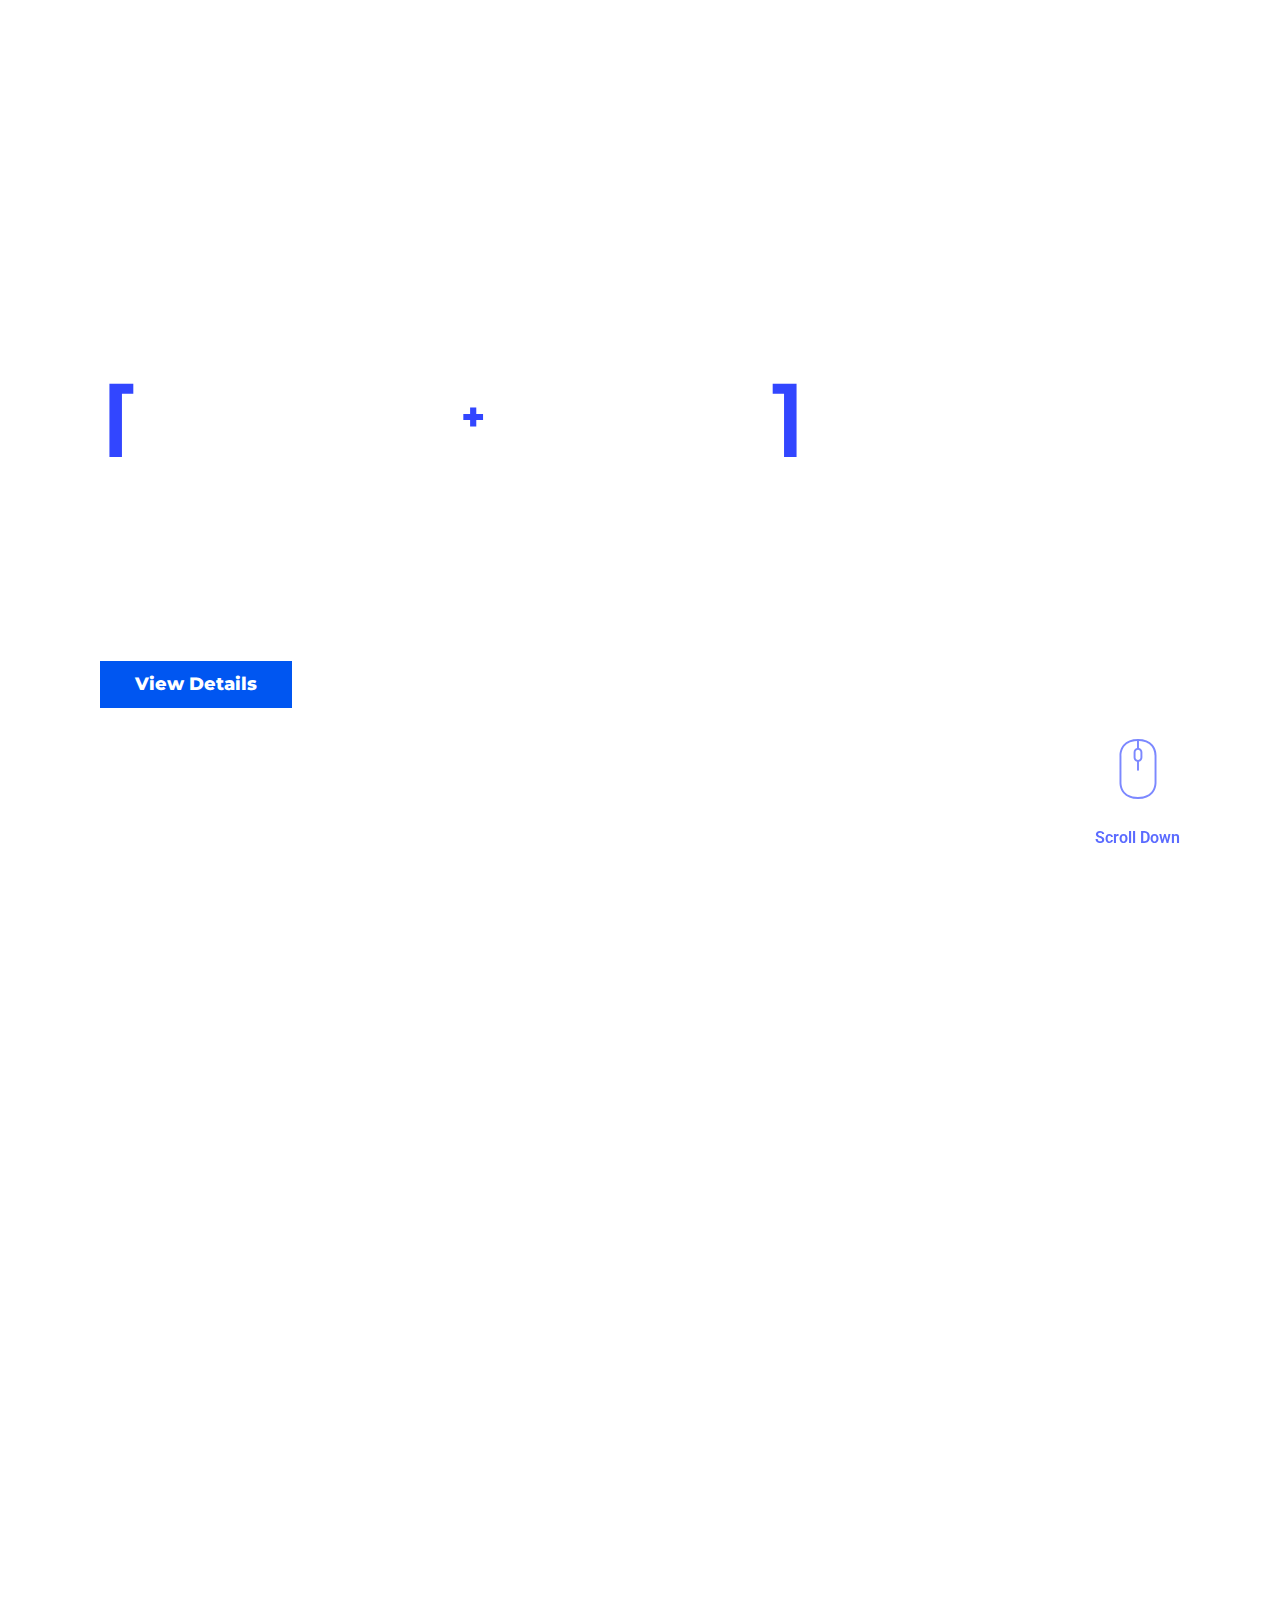
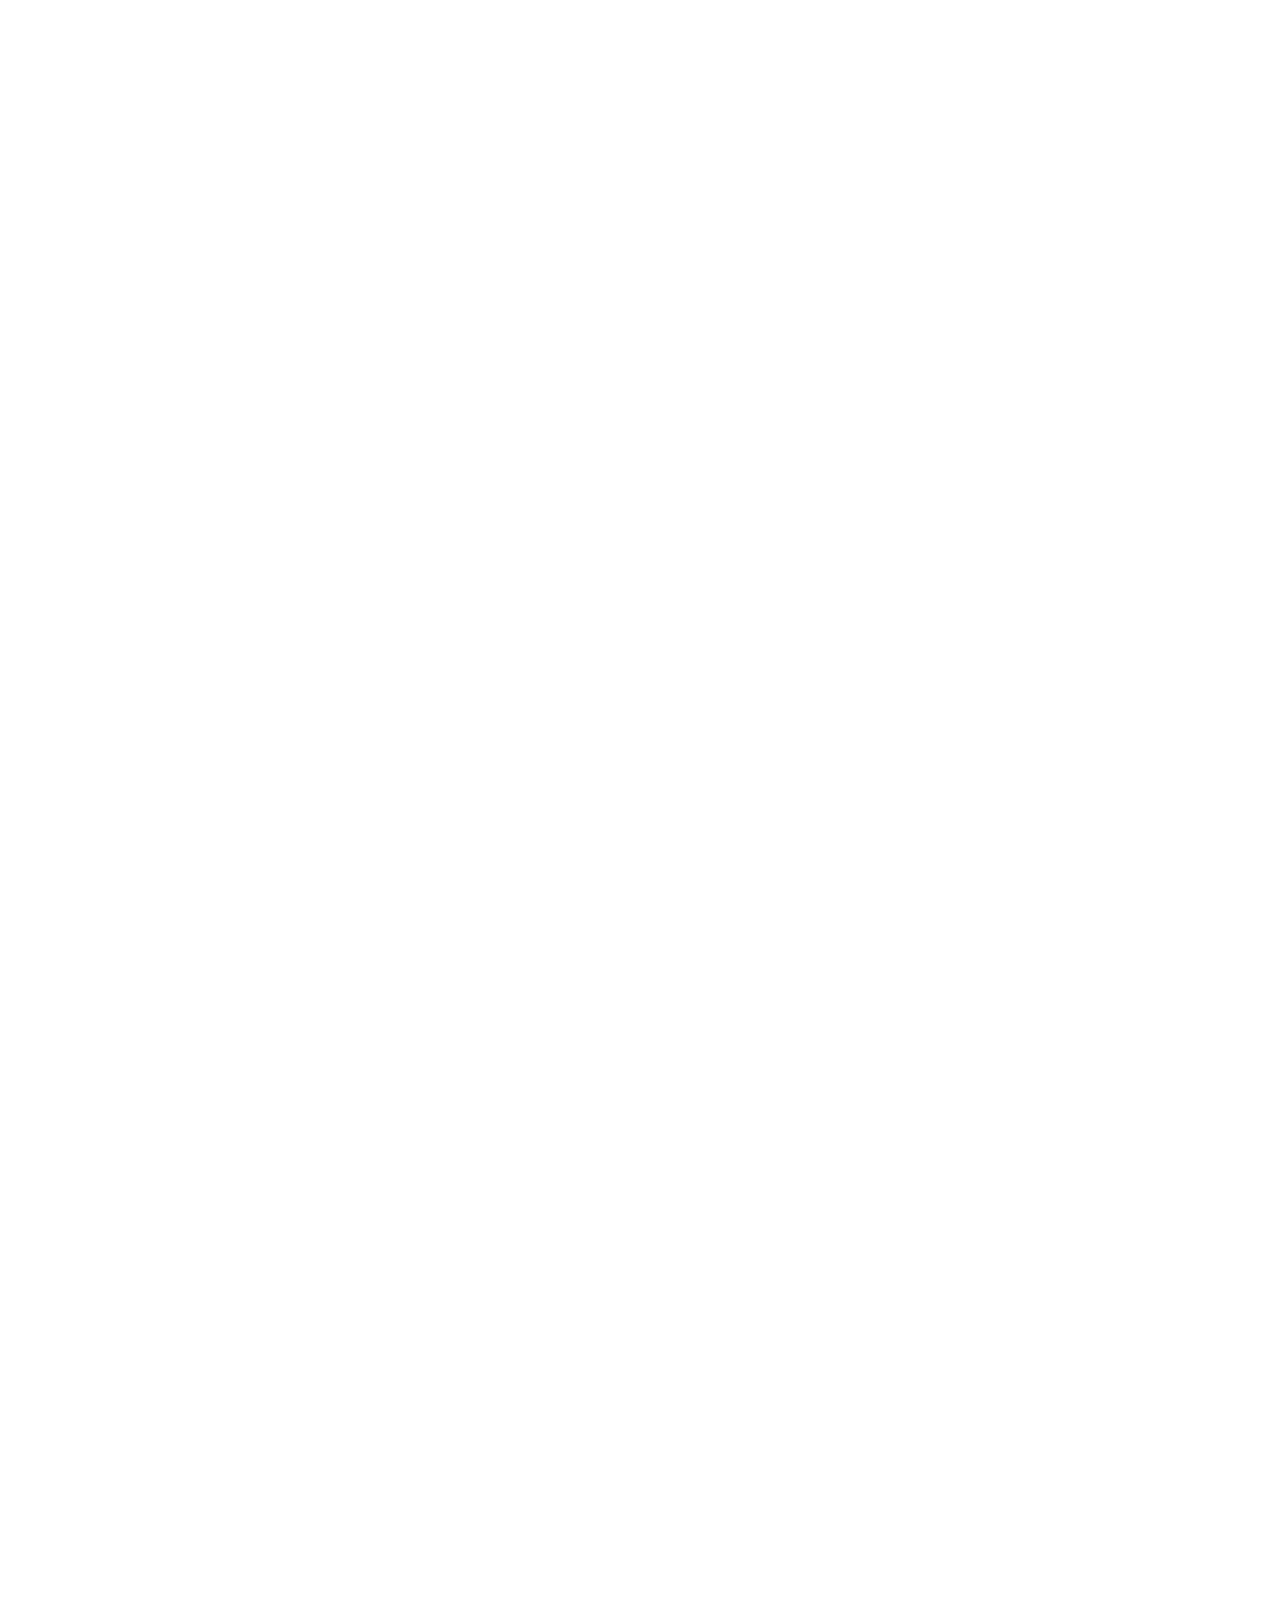
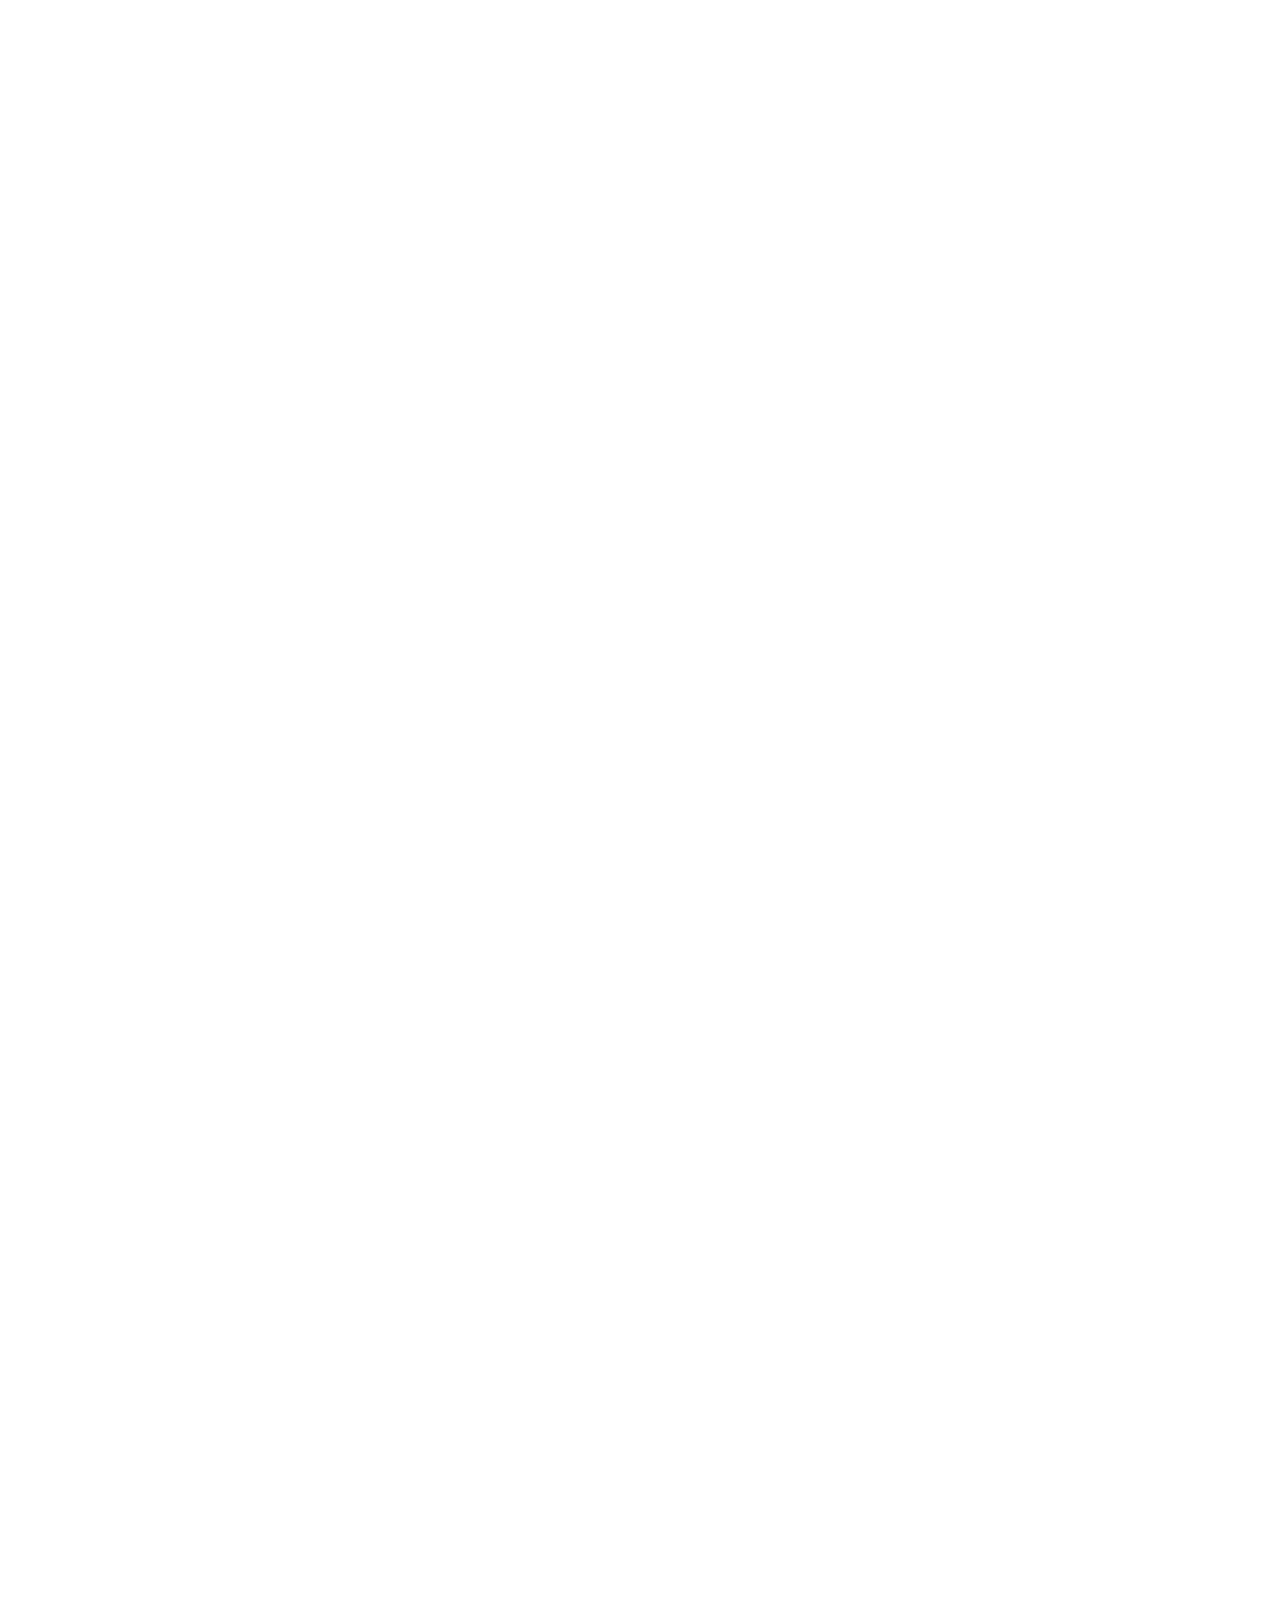
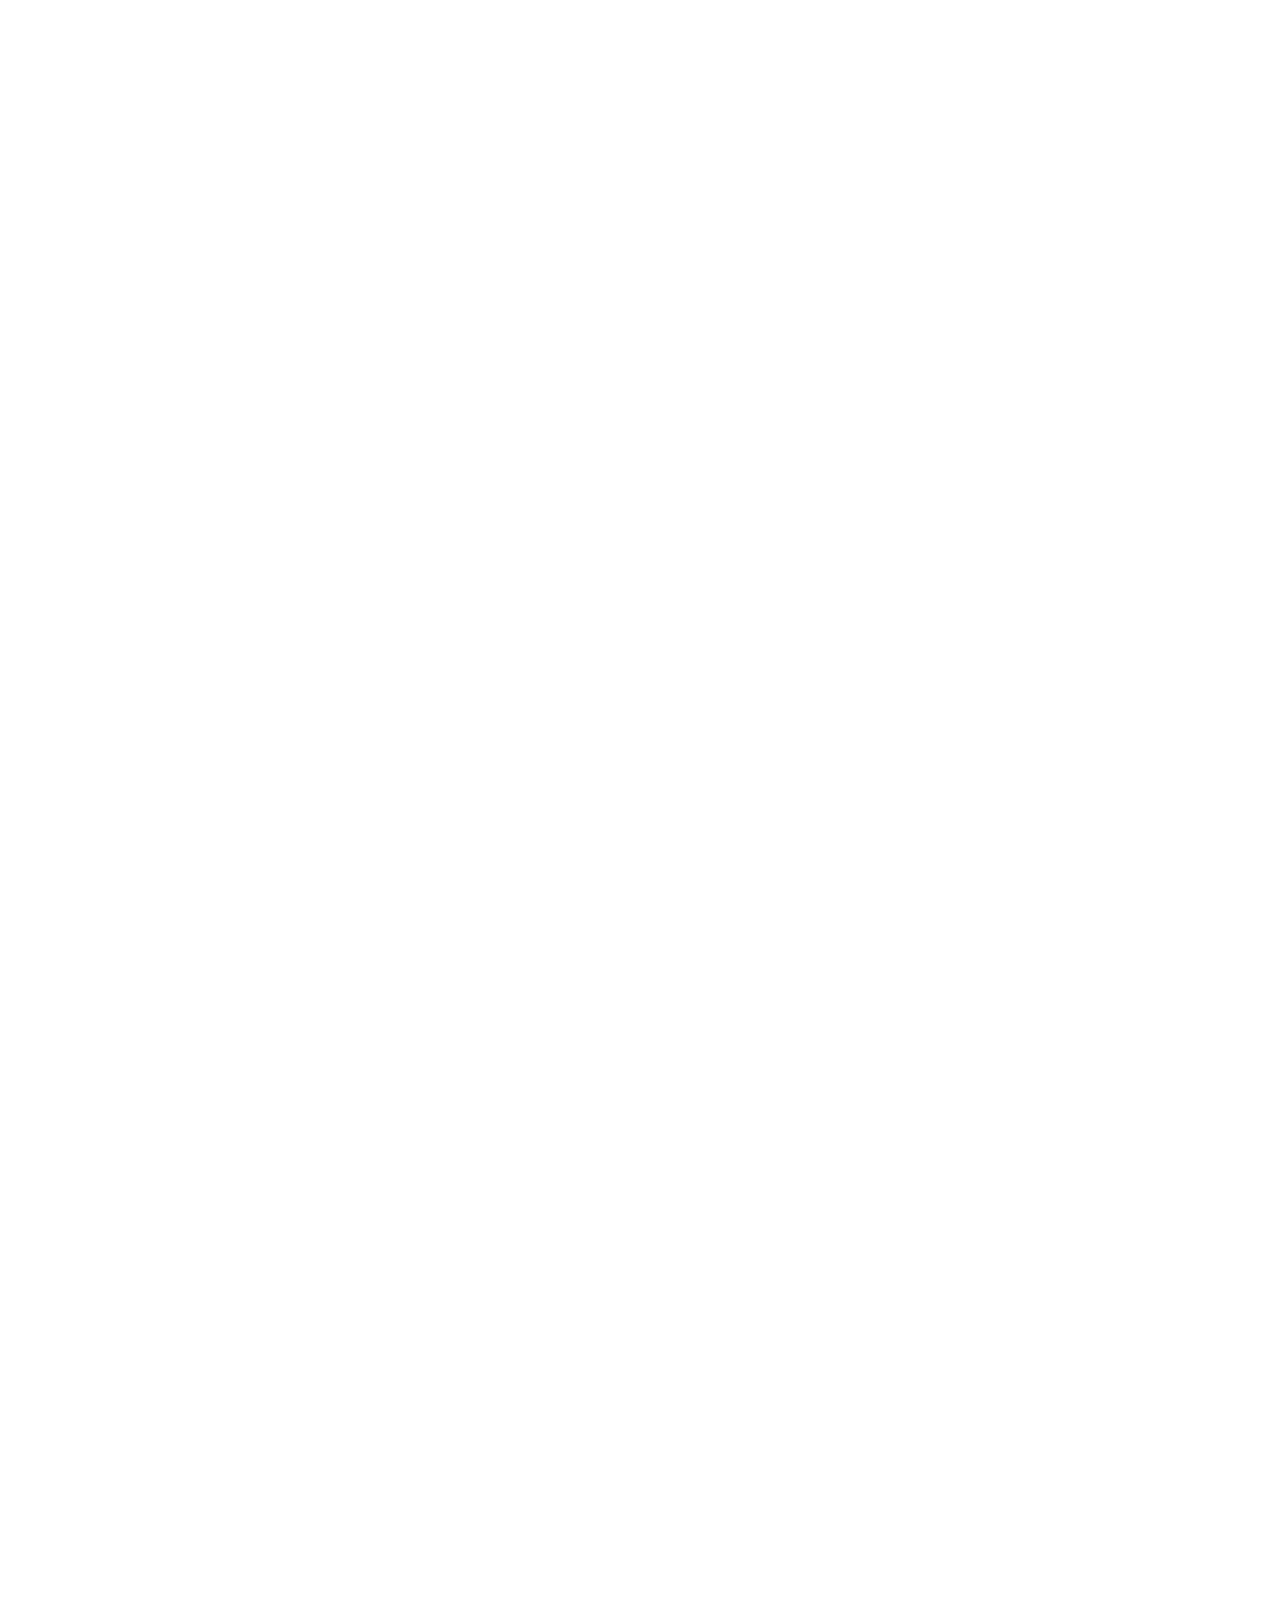
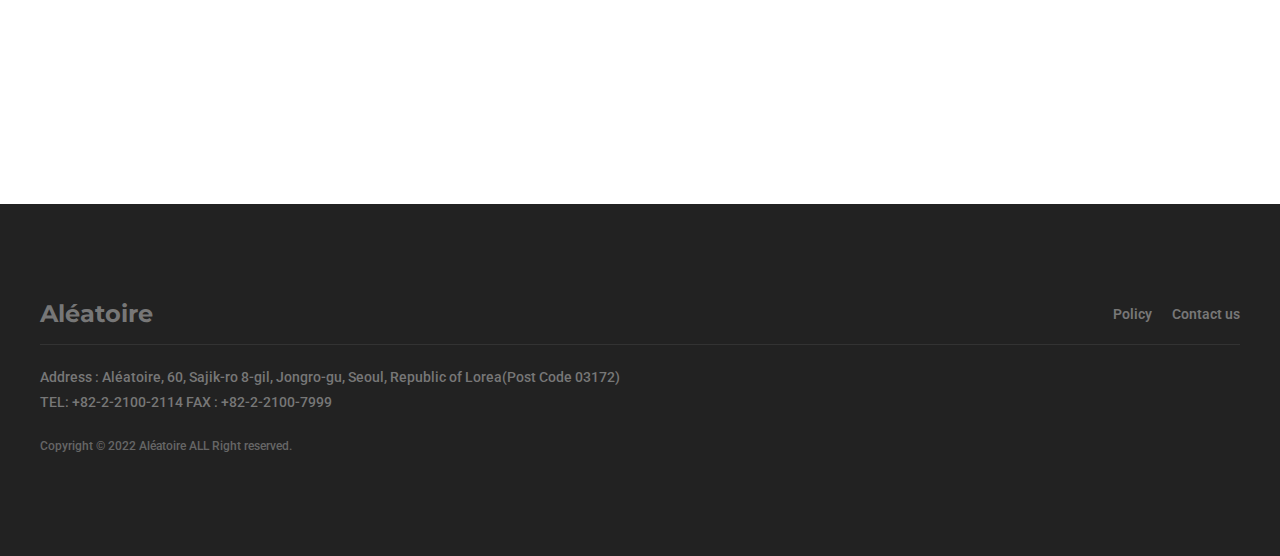
==== index.html @ e2f51c84 "feat: 과제 롤링배너 추가" ====
<!DOCTYPE html>
<html lang="en">
  <head>
    <meta charset="UTF-8" />
    <meta http-equiv="X-UA-Compatible" content="IE=edge" />
    <meta
      name="viewport"
      content="width=device-width, initial-scale=1.0, maximum-scale=1.2, minimum-scale=0.8"
    />
    <title>Aléatoire</title>
    <script
      src="https://kit.fontawesome.com/16312fa746.js"
      crossorigin="anonymous"
    ></script>
    <link rel="preconnect" href="https://fonts.googleapis.com" />
    <link rel="preconnect" href="https://fonts.gstatic.com" crossorigin />
    <link
      href="https://fonts.googleapis.com/css2?family=Montserrat:wght@300;400;500;600;700;800;900&family=Noto+Sans+KR:wght@400;500;700;900&family=Roboto:ital,wght@0,300;0,400;0,500;0,700;0,900;1,400&family=Russo+One&display=swap"
      rel="stylesheet"
    />
    <link rel="stylesheet" href="css/main.css" />
    <script
      src="https://kit.fontawesome.com/716084ccb4.js"
      crossorigin="anonymous"
    ></script>
    <link
      rel="stylesheet"
      href="https://unpkg.com/swiper@8/swiper-bundle.min.css"
    />
    <script src="https://unpkg.com/swiper@8/swiper-bundle.min.js"></script>

    <script src="js/main.js" defer></script>
  </head>
  <body>
    <header id="header">
      <div class="inner">
        <h1><a href="index.html">Aléatoire</a></h1>
        <nav class="menuWeb">
          <ul id="gnb">
            <li><a href="about.html">About</a></li>
            <li><a href="news.html">News</a></li>
            <li><a href="gallery.html">Promotion</a></li>
            <li><a href="contact.html">Contact</a></li>
          </ul>
          <ul class="util">
            <li><a href="signIn.html">Sign In</a></li>
            <li><a href="signUp.html">Sign Up</a></li>
          </ul>
        </nav>
        <a href="#" class="btnCall">
          <span>Open or Close</span>
        </a>
        <nav class="menuMo">
          <h1 class="ani-menu">
            <a href="#">Aléatoire</a>
          </h1>
          <div class="util ani-menu">
            <ul>
              <li><a href="signIn.html">Sign In</a></li>
              <li><a href="signUp.html">Sign Up</a></li>
            </ul>
          </div>
          <ul id="gnbMo" class="ani-menu">
            <li><a href="about.html">About</a></li>
            <li><a href="news.html">News</a></li>
            <li><a href="gallery.html">Promotion</a></li>
            <li><a href="contact.html">Contact</a></li>
          </ul>
        </nav>
      </div>
    </header>
    <section id="visual">
      <h1 class="h">Aléatoire About</h1>
      <div class="swiper mySwiper">
        <div class="swiper-wrapper">
          <div class="swiper-slide">
            <div class="visualWrap">
              <h2 class="visualTitle">
                <i class="children"
                  ><em>Let’s create<span>.</span></em></i
                >
              </h2>
              <h3 class="visualSubTitle">
                <i class="children">
                  Collaboration <span>+</span> Technology
                </i>
              </h3>
              <p class="visualTxt">
                <span class="children">
                  Cloud native applications deliver faster time to market,
                  higher scalability, simpler management and reduce cost through
                  containerization, microservices, automation and DevOps
                  practices. Aléatoire provides reference architectures.
                </span>
              </p>
              <a class="visualBtn" href="about.html"
                ><span class="children">View Details</span></a
              >
            </div>
            <div class="img first">
              <img
                src="https://images.unsplash.com/photo-1610678152303-cb580bcff47b?ixlib=rb-1.2.1&ixid=MnwxMjA3fDB8MHxwaG90by1wYWdlfHx8fGVufDB8fHx8&auto=format&fit=crop&w=2070&q=80"
                alt=""
              />
            </div>
          </div>
          <div class="swiper-slide">
            <div class="visualWrap">
              <h2 class="visualTitle">
                <i class="children">
                  <em>Elevate workforce<span>.</span></em>
                </i>
              </h2>
              <h3 class="visualSubTitle">
                <i class="children"> upskill <span>+</span> methodologies </i>
              </h3>
              <p class="visualTxt">
                <span class="children">
                  span.child Provide a superior customer experience and enhance
                  technical agility with open and portable applications,
                  deployable on any cloud, improving your time to market and
                  your response to customers.
                </span>
              </p>
              <a class="visualBtn" href="history.html"
                ><span class="children">View Details</span></a
              >
            </div>
            <div class="img">
              <img
                src="https://images.unsplash.com/photo-1601923112035-3e4819c82317?ixlib=rb-1.2.1&ixid=MnwxMjA3fDB8MHxwaG90by1wYWdlfHx8fGVufDB8fHx8&auto=format&fit=crop&w=2070&q=80"
                alt=""
              />
            </div>
          </div>
          <div class="swiper-slide">
            <div class="visualWrap">
              <h2 class="visualTitle">
                <i class="children">
                  <em>We Go Together<span>.</span></em>
                </i>
              </h2>
              <h3 class="visualSubTitle">
                <i class="children"> Experiences <span>+</span> Solutions </i>
              </h3>
              <p class="visualTxt">
                <span class="children">
                  We partner with our clients to determine the right set of
                  solutions and applications needed for success. We bring
                  business and experience design, and diverse, industry-specific
                  technical expertise to life inside our teams.
                </span>
              </p>
              <a class="visualBtn" href="contact.html"
                ><span class="children"> View Details</span></a
              >
            </div>
            <div class="img">
              <img
                src="https://images.unsplash.com/photo-1510146758428-e5e4b17b8b6a?ixlib=rb-1.2.1&ixid=MnwxMjA3fDB8MHxwaG90by1wYWdlfHx8fGVufDB8fHx8&auto=format&fit=crop&w=2070&q=80"
                alt=""
              />
            </div>
          </div>
          <div class="swiper-slide">
            <div class="visualWrap">
              <h2 class="visualTitle">
                <i class="children">
                  <em>Cybersecurity services<span>.</span></em>
                </i>
              </h2>
              <h3 class="visualSubTitle">
                <i class="children"> Innovation <span>+</span> Security </i>
              </h3>
              <p class="visualTxt">
                <span class="children">
                  With the industry’s broadest portfolio of consulting and
                  global managed security services, Aléatoire Security™ Services
                  can help you quantify and prioritize your risks. Our
                  professionals deliver industry-leading assessments.
                </span>
              </p>
              <a class="visualBtn" href="history.html">
                <span class="children"> View Details</span></a
              >
            </div>
            <div class="img">
              <img
                src="https://images.unsplash.com/photo-1496283284170-5d0a178f1180?ixlib=rb-1.2.1&ixid=MnwxMjA3fDB8MHxwaG90by1wYWdlfHx8fGVufDB8fHx8&auto=format&fit=crop&w=2070&q=80"
                alt=""
              />
            </div>
          </div>
        </div>
        <!-- navigation- prev,next버튼 -->
        <div class="swiper-button-next"></div>
        <div class="swiper-button-prev"></div>
        <div class="swiper-pagination"></div>
        <div class="pageNavi">
          <span class="current"></span>/<span class="total"></span>
        </div>
        <!-- 페이징 -->
        <ul class="auto">
          <li class="btnStart">
            <i class="fas fa-play"></i><span class="h">Play</span>
          </li>
          <li class="btnStop">
            <i class="fas fa-pause"></i><span class="h">Pause</span>
          </li>
        </ul>
      </div>
      <div class="scorll">
        <div class="svg">
          <svg viewBox="0 0 465 465" style="enable-background: new 0 0 465 465">
            <path
              d="M346.736,44.623C321.494,15.014,283.06,0,232.5,0s-88.994,15.014-114.236,44.623c-25.38,29.771-29.169,64.65-29.169,82.792
	v210.171c0,18.142,3.789,53.021,29.169,82.792C143.506,449.987,181.94,465,232.5,465s88.994-15.013,114.236-44.622
	c25.38-29.771,29.169-64.65,29.169-82.792V127.415C375.905,109.273,372.116,74.394,346.736,44.623z M232.5,162
	c-10.477,0-19-8.523-19-19v-40.716c0-10.477,8.523-19,19-19s19,8.523,19,19V143C251.5,153.477,242.977,162,232.5,162z
	 M360.905,337.586c0,18.771-6.19,112.414-128.405,112.414s-128.405-93.643-128.405-112.414V127.415
	c0-18.379,5.953-108.516,120.905-112.279v53.992c-15.15,3.426-26.5,16.985-26.5,33.156V143c0,16.171,11.35,29.73,26.5,33.156v61.628
	c0,4.143,3.357,7.5,7.5,7.5s7.5-3.357,7.5-7.5v-61.628c15.15-3.426,26.5-16.985,26.5-33.156v-40.716
	c0-16.171-11.35-29.73-26.5-33.156V15.136c114.953,3.764,120.905,93.9,120.905,112.279V337.586z"
            />
            <g></g>
            <g></g>
            <g></g>
            <g></g>
            <g></g>
            <g></g>
            <g></g>
            <g></g>
            <g></g>
            <g></g>
            <g></g>
            <g></g>
            <g></g>
            <g></g>
            <g></g>
          </svg>
          <i class="fa-solid fa-angles-down"></i>
        </div>
        <p>Scroll Down</p>
      </div>
    </section>
    <section id="news" class="ani-content">
      <h1 class="box1">Inside Aléatoire</h1>
      <h2 class="contMainTitle box2">Get more of Think 2022</h2>
      <div class="titleWrap">
        <p class="contMainTxt box3">
          We discover, design and develop advanced information technology, and
          translate that into value for our clients through consulting
          services.<br />There has never been a more vital moment for CEOs to
          embrace sustainability as a core aspect of the enterprise.
        </p>
        <p class="box4">
          <a href="news.html" class="mainViewBtn">Learn More</a>
        </p>
      </div>
      <div class="inner box5">
        <div class="swiper mySwiper">
          <div class="swiper-wrapper">
            <div class="swiper-slide">
              <div class="newsWrap list1">
                <div class="newsImg">
                  <img
                    src="https://images.unsplash.com/photo-1624996379697-f01d168b1a52?ixlib=rb-1.2.1&ixid=MnwxMjA3fDB8MHxwaG90by1wYWdlfHx8fGVufDB8fHx8&auto=format&fit=crop&w=2070&q=80"
                    alt="Enhance factory operations and supply chains with Industry
                    4.0"
                  />
                </div>
                <div class="newsTxtWrap">
                  <em class="num">01</em>
                  <strong class="newsArea">news</strong>
                  <h3 class="newsTitle">
                    Enhance factory operations and supply chains with Industry
                    4.0
                  </h3>
                  <p class="newsTxt">
                    What’s an hour of shop-floor downtime worth? For almost nine
                    in ten firms surveyed recently, it could be as much as USD
                    300,000. And one in four say that a single hour could cost
                    upward of USD 1 million to as much as USD 5 million.1 When
                    production is disrupted or hampered by process
                    inefficiencies, engineers and operators are the first to
                    know. The problem is, it’s typically after the fact and
                    without the understanding of why it occurred or how to
                    prevent it in the future.
                  </p>
                  <p class="newsBtnWrap">
                    <a href="news.html" class="newsBtn"
                      >View Details<i class="fas fa-arrow-right"></i
                    ></a>
                  </p>
                </div>
              </div>
            </div>
            <div class="swiper-slide">
              <div class="newsWrap list2">
                <div class="newsImg">
                  <img
                    src="https://images.unsplash.com/photo-1561491431-71b89da6056a?ixlib=rb-1.2.1&ixid=MnwxMjA3fDB8MHxwaG90by1wYWdlfHx8fGVufDB8fHx8&auto=format&fit=crop&w=2070&q=80"
                    alt="Optimize asset performance and maintenance with digital
                    twins"
                  />
                </div>
                <div class="newsTxtWrap">
                  <em class="num">02</em>
                  <strong class="prArea">PR</strong>
                  <h3 class="newsTitle">
                    Optimize asset performance and maintenance with digital
                    twins
                  </h3>
                  <p class="newsTxt">
                    Even with all their benefits, connected assets can also
                    complicate things: Organizations are struggling to glean
                    valuable insights from all the data they’re consuming so
                    they can continue resilient and uninterrupted operations.
                    The software connecting these devices also creates its own
                    set of failure points to be managed, for example, what to do
                    when a sensor “dies.”
                  </p>
                  <p class="newsBtnWrap">
                    <a href="PR.html" class="newsBtn"
                      >View Details<i class="fas fa-arrow-right"></i
                    ></a>
                  </p>
                </div>
              </div>
            </div>
            <div class="swiper-slide">
              <div class="newsWrap list3">
                <div class="newsImg">
                  <img
                    src="https://images.unsplash.com/photo-1568992687947-868a62a9f521?ixlib=rb-1.2.1&ixid=MnwxMjA3fDB8MHxwaG90by1wYWdlfHx8fGVufDB8fHx8&auto=format&fit=crop&w=1932&q=80"
                    alt="Create new revenue sources through IoT-enabled connected
                    operations"
                  />
                </div>
                <div class="newsTxtWrap">
                  <em class="num">03</em>
                  <strong class="newsArea">news</strong>
                  <h3 class="newsTitle">
                    Create new revenue sources through IoT-enabled connected
                    operations
                  </h3>
                  <p class="newsTxt">
                    This report draws on input from 3,158 conversations with
                    C-suite executives from July through September 2017. It is
                    part of the 19th edition in our ongoing series of CxO
                    studies from the Aléatoire Institute for Business Value
                    (IBV). We have had over 12,000 conversations with CxOs in
                    2017. Here, we explore their perspectives on how the
                    Internet of Things (IoT) can enable the Digital Reinvention™
                    of enterprises. See ibm.com/ globalcsuitestudy.
                  </p>
                  <p class="newsBtnWrap">
                    <a href="news.html" class="newsBtn"
                      >View Details<i class="fas fa-arrow-right"></i
                    ></a>
                  </p>
                </div>
              </div>
            </div>
            <div class="swiper-slide">
              <div class="newsWrap list4">
                <div class="newsImg">
                  <img
                    src="https://images.unsplash.com/photo-1486406146926-c627a92ad1ab?ixlib=rb-1.2.1&ixid=MnwxMjA3fDB8MHxwaG90by1wYWdlfHx8fGVufDB8fHx8&auto=format&fit=crop&w=2070&q=80"
                    alt="Build your hybrid multicloud environment with network
                    services powered by 5G edge and SDN"
                  />
                </div>
                <div class="newsTxtWrap">
                  <em class="num">04</em>
                  <strong class="newsArea">news</strong>
                  <h3 class="newsTitle">
                    Build your hybrid multicloud environment with network
                    services powered by 5G edge and SDN
                  </h3>
                  <p class="newsTxt">
                    Creating a successful network transformation for your
                    enterprise requires thinking creatively about network
                    solutions. The want for faster time to market and resiliency
                    of network services tends to drive the need for programmable
                    networks. Tomorrow’s enterprise networks will drive
                    virtualization across enterprise infrastructure and legacy
                    infrastructure throughout SDN. SDN revolutionized how
                    networks are conceptualized, designed, deployed and managed.
                    Aléatoire’s Software Defined Networking Services helps
                    redefine your cloud journey and takes a software-defined
                    approach with your networks.
                  </p>
                  <p class="newsBtnWrap">
                    <a href="news.html" class="newsBtn"
                      >View Details<i class="fas fa-arrow-right"></i
                    ></a>
                  </p>
                </div>
              </div>
            </div>
          </div>

          <!-- navigation- prev,next버튼 -->
          <div class="btnWrap">
            <div class="swiper-button-next"></div>
            <div class="swiper-button-prev"></div>
          </div>
          <!-- 페이징 -->
          <div class="swiper-pagination"></div>
        </div>
        <div class="newsSvg">
          <svg viewBox="0 0 24 24">
            <g data-name="Product Icons">
              <path
                class="cls-1"
                d="M5.87,20.49a1.51,1.51,0,0,1-3,0h0V16.21a1.51,1.51,0,1,1,3,0Z"
              />
              <path
                class="cls-1"
                d="M11,20.49a1.51,1.51,0,0,1-3,0h0V16.21a1.51,1.51,0,0,1,3,0Z"
              />
              <path
                class="cls-1"
                d="M16.06,20.49a1.51,1.51,0,0,1-3,0V16.21a1.51,1.51,0,0,1,3,0Z"
              />
              <path
                class="cls-1"
                d="M21.15,20.49a1.51,1.51,0,0,1-3,0V16.21a1.51,1.51,0,1,1,3,0Z"
              />
              <circle class="cls-2" cx="9.45" cy="11.97" r="1.51" />
              <circle class="cls-3" cx="14.55" cy="11.97" r="1.51" />
              <circle class="cls-2" cx="14.55" cy="7.74" r="1.51" />
              <circle class="cls-3" cx="19.64" cy="11.97" r="1.51" />
              <circle class="cls-3" cx="19.64" cy="7.74" r="1.51" />
              <circle class="cls-2" cx="19.64" cy="3.51" r="1.51" />
            </g>
          </svg>
        </div>
      </div>
    </section>
    <section id="history" class="ani-content">
      <div class="titleWrap">
        <h1 class="h">history</h1>
        <h2 class="contMainTitle box1">Aléatoire have been leaping.</h2>
        <p class="contMainTxt box2">
          For some time, the role of business in sustainability has received
          steadily increasing attention from companies and their
          stakeholders.<br />
          But over the past year, something changed for CEOs worldwide, and
          sustainability talk turned into action. <br />Continued
          disruption—including upheaval from the pandemic—has society calling
          for a new approach to economic activities and business priorities.
        </p>
        <p class="box3">
          <a href="history.html" class="mainViewBtn">Learn More</a>
        </p>
      </div>
      <div class="content box4 historyActive">
        <h2 class="setDate">
          <em class="year">2021</em><span>/</span
          ><span class="mmdd"><span>04.15</span></span>
        </h2>
        <h3 class="setTitle">
          <i class="keyword1">Sharing</i><span>+</span
          ><i class="keyword2">Leadership</i>
        </h3>
        <p class="setTxt">
          We use data-driven research and expert analysis to deliver
          thought-provoking insights to business leaders about emerging trends,
          opportunities and challenges. Our thought leadership reports offer
          prescriptive recommendations to address the most pressing industry and
          marketplace challenges and opportunities that will determine future
          organizational success.
        </p>
        <a href="history.html">View Details</a>
      </div>
      <div class="swiper mySwiper box5">
        <div class="swiper-wrapper">
          <div class="swiper-slide">
            <div class="pic">
              <img
                src="https://images.unsplash.com/photo-1629339941379-da30348cdba6?ixlib=rb-1.2.1&raw_url=true&q=80&fm=jpg&crop=entropy&cs=tinysrgb&ixid=MnwxMjA3fDB8MHxwaG90by1wYWdlfHx8fGVufDB8fHx8&auto=format&fit=crop&w=2072"
                alt="2021.03.02"
              />
            </div>
            <div class="txt">
              <h2 class="getTitle">
                <i class="keyword1">Sharing</i>
                <span>+</span>
                <i class="keyword2">Leadership</i>
              </h2>
              <p class="getTxt">
                We use data-driven research and expert analysis to deliver
                thought-provoking insights to business leaders about emerging
                trends, opportunities and challenges. Our thought leadership
                reports offer prescriptive recommendations to address the most
                pressing industry and marketplace challenges and opportunities
                that will determine future organizational success.
              </p>
              <a class="getHref" href="history.html">View Details</a>
            </div>
          </div>
          <div class="swiper-slide">
            <div class="pic">
              <img
                src="https://images.unsplash.com/photo-1605810230434-7631ac76ec81?ixlib=rb-1.2.1&ixid=MnwxMjA3fDB8MHxwaG90by1wYWdlfHx8fGVufDB8fHx8&auto=format&fit=crop&w=2070&q=80https://images.unsplash.com/photo-1605810230434-7631ac76ec81?ixlib=rb-1.2.1&ixid=MnwxMjA3fDB8MHxwaG90by1wYWdlfHx8fGVufDB8fHx8&auto=format&fit=crop&w=2070&q=80"
                alt="2020.06.18"
              />
            </div>
            <div class="txt">
              <h2 class="getTitle">
                <i class="keyword1">Quickly</i>
                <span>+</span>
                <i class="keyword2">System</i>
              </h2>
              <p class="getTxt">
                Reduce the chance of a security breach by up to 80%³ with a
                single point of control to enforce and monitor security and
                compliance policies across all your cloud, edge and IT
                environments.
              </p>
              <a class="getHref" href="history.html">View Details</a>
            </div>
          </div>
          <div class="swiper-slide">
            <div class="pic">
              <img
                src="https://images.unsplash.com/photo-1619037961380-5ab533fc7129?ixlib=rb-1.2.1&raw_url=true&q=80&fm=jpg&crop=entropy&cs=tinysrgb&ixid=MnwxMjA3fDB8MHxwaG90by1wYWdlfHx8fGVufDB8fHx8&auto=format&fit=crop&w=1932"
                alt="2019.08.21"
              />
            </div>
            <div class="txt">
              <h2 class="getTitle">
                <i class="keyword1">Stories</i>
                <span>+</span>
                <i class="keyword2">Process</i>
              </h2>
              <p class="getTxt">
                Transform your business and embark on your hybrid cloud journey
                with a unified point of accountability to seamlessly move your
                mission-critical SAP workloads to a secure cloud.
              </p>
              <a class="getHref" href="history.html">View Details</a>
            </div>
          </div>
          <div class="swiper-slide">
            <div class="pic">
              <img
                src="https://images.unsplash.com/photo-1601317176486-9085aa4b96d1?ixlib=rb-1.2.1&ixid=MnwxMjA3fDB8MHxwaG90by1wYWdlfHx8fGVufDB8fHx8&auto=format&fit=crop&w=2070&q=80"
                alt="2018.09.07"
              />
            </div>
            <div class="txt">
              <h2 class="getTitle">
                <i class="keyword1">Discover</i>
                <span>+</span>
                <i class="keyword2">Resources</i>
              </h2>
              <p class="getTxt">
                Spikes for seasonal workloads? Extra resources for migration
                projects? With our cloud-like consumption models for on-premises
                infrastructure, you can pay for what you need as you need it,
                reducing capital expenditures.
              </p>
              <a class="getHref" href="history.html">View Details</a>
            </div>
          </div>
        </div>
        <!-- navigation- prev,next버튼 -->
        <div class="swiper-button-next"></div>
        <div class="swiper-button-prev"></div>
      </div>
    </section>
    <section id="pr" class="ani-content">
      <div class="titleWrap">
        <h1 class="box1">Next Leap</h1>
        <h2 class="contMainTitle box2">We’ve reached an inflection point.</h2>
        <p class="contMainTxt box3">
          For some time, the role of business in sustainability has received
          steadily increasing attention from companies and their
          stakeholders.<br />
          But over the past year, something changed for CEOs worldwide, and
          sustainability talk turned into action. <br />Continued
          disruption—including upheaval from the pandemic—has society calling
          for a new approach to economic activities and business priorities.
        </p>
        <p class="box3">
          <a href="" class="mainViewBtn">Learn More</a>
        </p>
      </div>
      <div class="swiper mySwiper box4">
        <div class="swiper-wrapper">
          <div class="swiper-slide">
            <div class="prWrap list1">
              <div class="pic">
                <img
                  src="https://images.unsplash.com/photo-1587825140708-dfaf72ae4b04?ixlib=rb-1.2.1&ixid=MnwxMjA3fDB8MHxwaG90by1wYWdlfHx8fGVufDB8fHx8&auto=format&fit=crop&w=2070&q=80"
                  alt="new1이미지"
                />
              </div>
              <em class="num">01</em>
              <div class="content">
                <h2>The Virtual Enterprise</h2>
                <p>
                  Technology is transforming the business models of enterprises
                  across the globe, creating new opportunities for growth and
                  fresh benchmarks of cost and efficiency.
                </p>
                <a href="#">View<i class="fas fa-arrow-right"></i></a>
              </div>
            </div>
          </div>
          <div class="swiper-slide">
            <div class="prWrap list2">
              <div class="pic">
                <img
                  src="https://images.unsplash.com/photo-1648249956451-02dcbe605c60?ixlib=rb-1.2.1&ixid=MnwxMjA3fDB8MHxwaG90by1wYWdlfHx8fGVufDB8fHx8&auto=format&fit=crop&w=2070&q=80"
                  alt="new1이미지"
                />
              </div>
              <em class="num">02</em>
              <div class="content">
                <h2>New CFO horizons</h2>
                <p>
                  The digital channel has become a primary source of engagement,
                  unleashing new potential for markets and access, as well as
                  creating new challenges for recreating empathy, sense of
                  belonging, and human connection. Working relationships and
                  collaboration have also been tested and enabled by
                  ever-advancing software and technology solutions.
                </p>
                <a href="#">View<i class="fas fa-arrow-right"></i></a>
              </div>
            </div>
          </div>
          <div class="swiper-slide">
            <div class="prWrap list3">
              <div class="pic">
                <img
                  src="https://images.unsplash.com/photo-1650447881325-e6f4f1bad680?ixlib=rb-1.2.1&ixid=MnwxMjA3fDB8MHxwaG90by1wYWdlfHx8fGVufDB8fHx8&auto=format&fit=crop&w=1932&q=80"
                  alt="new1이미지"
                />
              </div>
              <em class="num">03</em>
              <div class="content">
                <h2>The path to Empowered</h2>
                <p>
                  The pandemic experience has also reinforced the degree to
                  which everything is connected around the world and the impact
                  humanity has on itself and the planet. The Virtual Enterprise
                  therefore operates in an environment where purpose, intent,
                  and wider societal impact have come to the fore.
                </p>
                <a href="#">View<i class="fas fa-arrow-right"></i></a>
              </div>
            </div>
          </div>
          <div class="swiper-slide">
            <div class="prWrap list4">
              <div class="pic">
                <img
                  src="https://images.unsplash.com/photo-1563807894768-f28bee0d37b6?ixlib=rb-1.2.1&raw_url=true&q=80&fm=jpg&crop=entropy&cs=tinysrgb&ixid=MnwxMjA3fDB8MHxwaG90by1wYWdlfHx8fGVufDB8fHx8&auto=format&fit=crop&w=2070"
                  alt="new1이미지"
                />
              </div>
              <em class="num">04</em>
              <div class="content">
                <h2>The urgency of sustainability and impact</h2>
                <p>
                  The potential to align ecosystems as solutions to the big
                  issues of climate, health, and equality is real. As
                  sustainability and stakeholder capitalism become C-suite
                  imperatives, the new technology-enabled business models that
                  are emerging have a critical role to play.
                </p>
                <a href="#">View<i class="fas fa-arrow-right"></i></a>
              </div>
            </div>
          </div>
        </div>

        <!-- navigation- prev,next버튼 -->
        <div class="swiper-button-next"></div>
        <div class="swiper-button-prev"></div>
        <!-- 페이징 -->
        <div class="swiper-pagination"></div>
      </div>
    </section>
    <section id="service" class="ani-content">
      <div class="titleWrap">
        <h1 class="box1">Aléatoire Services</h1>
        <h2 class="contMainTitle box2">
          Sustainability solutions from Aléatoire.
        </h2>
        <p class="contMainTxt box3">
          With Aléatoire Storage, every bit of your organization's data is
          available to you in the most secure and insightful way possible.<br />
          so you can take informed action on it quickly and consistently.
        </p>
      </div>
      <div class="inner box4">
        <ul>
          <li class="list1">
            <div class="svg">
              <svg
                viewBox="0 0 62 60"
                style="
                  fill-rule: evenodd;
                  clip-rule: evenodd;
                  stroke-linejoin: round;
                  stroke-miterlimit: 2;
                "
              >
                <g>
                  <path
                    d="M35.596,48.159l-2.631,9.822c-0.114,0.424 0.063,0.873 0.435,1.106c0.372,0.233 0.853,0.196 1.185,-0.091l3.731,-3.231c0,0 1.616,4.663 1.616,4.663c0.143,0.411 0.535,0.683 0.97,0.673c0.434,-0.011 0.813,-0.301 0.935,-0.719l1.673,-5.708l1.652,5.705c0.121,0.418 0.499,0.71 0.935,0.721c0.435,0.012 0.828,-0.26 0.971,-0.672l1.616,-4.663c-0,0 3.731,3.231 3.731,3.231c0.332,0.287 0.813,0.324 1.185,0.091c0.372,-0.233 0.549,-0.682 0.435,-1.106l-2.631,-9.822c1.919,-1.981 3.101,-4.68 3.101,-7.654c-0,-6.074 -4.931,-11.005 -11.005,-11.005c-6.074,-0 -11.005,4.931 -11.005,11.005c0,2.974 1.182,5.673 3.101,7.654Zm1.689,1.426l-1.545,5.765l2.383,-2.063c0.251,-0.217 0.593,-0.296 0.914,-0.21c0.32,0.086 0.577,0.325 0.686,0.639c-0,-0 1.075,3.101 1.075,3.101l1.572,-5.365c-1.874,-0.191 -3.609,-0.854 -5.085,-1.867Zm12.43,0c-1.468,1.008 -3.194,1.669 -5.056,1.864l1.549,5.352l1.069,-3.085c0.109,-0.314 0.366,-0.553 0.686,-0.639c0.321,-0.086 0.663,-0.007 0.914,0.21c-0,0 2.383,2.063 2.383,2.063l-1.545,-5.765Zm-46.715,-15.585l0,15c-0,0.796 0.316,1.559 0.879,2.121c0.562,0.563 1.325,0.879 2.121,0.879c6.483,-0 26.5,-0 26.5,-0c0.552,0 1,-0.448 1,-1c0,-0.552 -0.448,-1 -1,-1c0,-0 -20.017,-0 -26.5,-0c-0.265,0 -0.52,-0.105 -0.707,-0.293c-0.188,-0.187 -0.293,-0.442 -0.293,-0.707l0,-15c0,-0.552 -0.448,-1 -1,-1c-0.552,-0 -1,0.448 -1,1Zm0,-28l0,24c0,0.552 0.448,1 1,1c0.552,-0 1,-0.448 1,-1l0,-18l30,-0c0.552,-0 1,-0.448 1,-1c-0,-0.552 -0.448,-1 -1,-1l-30,-0c0,0 -0,-4 -0,-4c0,-0.552 0.448,-1 1,-1c0,0 51.5,0 51.5,0c0.552,0 1,0.448 1,1c0,0 0,4 0,4c0,-0 -19.5,-0 -19.5,-0c-0.552,-0 -1,0.448 -1,1c-0,0.552 0.448,1 1,1l19.5,-0l-0,37c-0,0.552 -0.448,1 -1,1l-2.5,-0c-0.552,0 -1,0.448 -1,1c0,0.552 0.448,1 1,1l2.5,-0c1.657,0 3,-1.343 3,-3l0,-43c-0,-1.657 -1.343,-3 -3,-3l-51.5,0c-1.657,0 -3,1.343 -3,3Zm40.5,25.5c4.97,0 9.005,4.035 9.005,9.005c-0,4.97 -4.035,9.005 -9.005,9.005c-4.97,-0 -9.005,-4.035 -9.005,-9.005c0,-4.97 4.035,-9.005 9.005,-9.005Zm-14.5,13.5l-0,-2c-0,-1.657 -1.343,-3 -3,-3l-14,-0c-1.657,-0 -3,1.343 -3,3l0,2c0,1.657 1.343,3 3,3l14,0c1.657,0 3,-1.343 3,-3Zm15.374,-12.127c-0.176,-0.317 -0.511,-0.514 -0.874,-0.514c-0.363,0 -0.698,0.197 -0.874,0.514l-1.979,3.559c-0,0 -3.997,0.783 -3.997,0.783c-0.356,0.07 -0.646,0.327 -0.758,0.672c-0.113,0.346 -0.029,0.724 0.218,0.99l2.774,2.982c-0,0 -0.491,4.043 -0.491,4.043c-0.044,0.36 0.111,0.716 0.405,0.93c0.293,0.213 0.68,0.25 1.009,0.097l3.693,-1.716c0,0 3.693,1.716 3.693,1.716c0.329,0.153 0.716,0.116 1.009,-0.097c0.294,-0.214 0.449,-0.57 0.405,-0.93l-0.491,-4.043c0,0 2.774,-2.982 2.774,-2.982c0.247,-0.266 0.331,-0.644 0.218,-0.99c-0.112,-0.345 -0.402,-0.602 -0.758,-0.672l-3.997,-0.783c0,0 -1.979,-3.559 -1.979,-3.559Zm-17.374,10.127l-0,2c-0,0.552 -0.448,1 -1,1l-14,0c-0.552,0 -1,-0.448 -1,-1c-0,-0 0,-2 0,-2c0,-0.552 0.448,-1 1,-1l14,-0c0.552,-0 1,0.448 1,1Zm16.5,-7.583l1.331,2.394c0.143,0.257 0.393,0.438 0.682,0.495l2.688,0.526c-0,0 -1.866,2.006 -1.866,2.006c-0.2,0.215 -0.295,0.509 -0.26,0.801l0.33,2.719c0,-0 -2.484,-1.154 -2.484,-1.154c-0.267,-0.124 -0.575,-0.124 -0.842,-0l-2.484,1.154c-0,-0 0.33,-2.719 0.33,-2.719c0.035,-0.292 -0.06,-0.586 -0.26,-0.801l-1.866,-2.006c0,0 2.688,-0.526 2.688,-0.526c0.289,-0.057 0.539,-0.238 0.682,-0.495l1.331,-2.394Zm-33.5,1.583l18.5,-0c0.552,0 1,-0.448 1,-1c0,-0.552 -0.448,-1 -1,-1l-18.5,-0c-0.552,0 -1,0.448 -1,1c0,0.552 0.448,1 1,1Zm0,-4l21,0c0.552,0 1,-0.448 1,-1c0,-0.552 -0.448,-1 -1,-1l-21,0c-0.552,0 -1,0.448 -1,1c0,0.552 0.448,1 1,1Zm0,-4l23,0c0.552,0 1,-0.448 1,-1c0,-0.552 -0.448,-1 -1,-1l-23,0c-0.552,0 -1,0.448 -1,1c0,0.552 0.448,1 1,1Zm0,-4l43,0c0.552,0 1,-0.448 1,-1c0,-0.552 -0.448,-1 -1,-1l-43,0c-0.552,0 -1,0.448 -1,1c0,0.552 0.448,1 1,1Zm0,-4l43,0c0.552,0 1,-0.448 1,-1c0,-0.552 -0.448,-1 -1,-1l-43,-0c-0.552,0 -1,0.448 -1,1c0,0.552 0.448,1 1,1Zm9,-4l25.5,0c0.552,-0 1,-0.448 1,-1c-0,-0.552 -0.448,-1 -1,-1l-25.5,0c-0.552,-0 -1,0.448 -1,1c-0,0.552 0.448,1 1,1Zm-11,-10.5c0.552,-0 1,0.448 1,1c0,0.552 -0.448,1 -1,1c-0.552,-0 -1,-0.448 -1,-1c0,-0.552 0.448,-1 1,-1Zm4,-0c0.552,-0 1,0.448 1,1c0,0.552 -0.448,1 -1,1c-0.552,-0 -1,-0.448 -1,-1c0,-0.552 0.448,-1 1,-1Zm4,-0c0.552,-0 1,0.448 1,1c0,0.552 -0.448,1 -1,1c-0.552,-0 -1,-0.448 -1,-1c0,-0.552 0.448,-1 1,-1Z"
                  />
                </g>
              </svg>
            </div>
            <h3>Operations</h3>
            <p>
              Take advantage of the industry’s strongest security capabilities,
              without compromising workforce flexibility and productivity.
            </p>
          </li>
          <li class="list2">
            <div class="svg">
              <svg
                viewBox="0 0 62 60"
                style="
                  fill-rule: evenodd;
                  clip-rule: evenodd;
                  stroke-linejoin: round;
                  stroke-miterlimit: 2;
                "
              >
                <g>
                  <path
                    d="M60,3.5l-56,-0c-0.552,0 -1,0.448 -1,1c0,0.552 0.448,1 1,1l2.171,-0c-0.111,0.313 -0.171,0.649 -0.171,1l-0,10.176c-0,0.552 0.448,1 1,1c0.552,0 1,-0.448 1,-1l0,-6.676l44,-0c0.552,0 1,-0.448 1,-1c0,-0.552 -0.448,-1 -1,-1l-44,-0l0,-1.5c0,-0.552 0.448,-1 1,-1l46,-0c0.552,-0 1,0.448 1,1c0,0 -0,30.5 -0,30.5c-0,0.552 -0.448,1 -1,1l-23,-0l-0,-10.25c-0,-6.075 -4.925,-11 -11,-11c-0.665,0 -1.335,0 -2,0c-6.075,0 -11,4.925 -11,11l0,17.542c-1.104,0.329 -2.12,0.929 -2.95,1.758c-1.313,1.313 -2.05,3.093 -2.05,4.95c0,3.799 0,8 0,8c0,0.552 0.448,1 1,1l32,-0c0.552,-0 1,-0.448 1,-1l-0,-8c0,-1.857 -0.737,-3.637 -2.05,-4.95c-0.83,-0.829 -1.846,-1.429 -2.95,-1.758l-0,-5.292l23,0c1.657,-0 3,-1.343 3,-3l0,-30.5c-0,-0.351 -0.06,-0.687 -0.171,-1l2.171,-0c0.552,0 1,-0.448 1,-1c0,-0.552 -0.448,-1 -1,-1Zm-30,43.5l-4.083,0c-0.477,2.836 -2.946,5 -5.917,5c-2.971,-0 -5.44,-2.164 -5.917,-5l-4.083,0c-1.326,-0 -2.598,0.527 -3.536,1.464c-0.937,0.938 -1.464,2.21 -1.464,3.536c0,0 0,7 0,7l4,-0l0,-4c0,-0.552 0.448,-1 1,-1c0.552,0 1,0.448 1,1l0,4l18,-0l0,-4c0,-0.552 0.448,-1 1,-1c0.552,0 1,0.448 1,1l0,4l4,-0l0,-7c0,-1.326 -0.527,-2.598 -1.464,-3.536c-0.938,-0.937 -2.21,-1.464 -3.536,-1.464Zm-6.126,0l-7.748,0c0.445,1.724 2.012,3 3.874,3c1.862,-0 3.429,-1.276 3.874,-3Zm6.126,-2l-20,-0c0,0 0,-17.25 0,-17.25c0,-4.971 4.029,-9 9,-9c0.665,0 1.335,0 2,0c4.971,0 9,4.029 9,9l0,17.25Zm-2,-17c-0,-0.552 -0.448,-1 -1,-1l-6.382,0c0,-0 -1.724,-3.447 -1.724,-3.447c-0.169,-0.339 -0.515,-0.553 -0.894,-0.553c-0.379,-0 -0.725,0.214 -0.894,0.553l-1.724,3.447c-0,0 -2.382,0 -2.382,0c-0.552,0 -1,0.448 -1,1l0,10c0,2.761 2.239,5 5,5c1.881,0 4.119,0 6,0c2.761,-0 5,-2.239 5,-5c-0,-4.138 -0,-10 -0,-10Zm-2,1l-0,9c-0,1.657 -1.343,3 -3,3c-0,-0 -6,0 -6,0c-1.657,-0 -3,-1.343 -3,-3c0,-0 0,-9 0,-9c-0,0 2,0 2,0c0.379,-0 0.725,-0.214 0.894,-0.553l1.106,-2.211c0,0 1.106,2.211 1.106,2.211c0.169,0.339 0.515,0.553 0.894,0.553l6,-0Zm14.5,6l11.5,0c0.552,-0 1,-0.448 1,-1c-0,-0.552 -0.448,-1 -1,-1l-11.5,0c-0.552,-0 -1,0.448 -1,1c-0,0.552 0.448,1 1,1Zm-3.5,-5l15,0c0.552,0 1,-0.448 1,-1c0,-0.552 -0.448,-1 -1,-1l-15,0c-0.552,0 -1,0.448 -1,1c0,0.552 0.448,1 1,1Zm-0,-5l15,0c0.552,-0 1,-0.448 1,-1c-0,-0.552 -0.448,-1 -1,-1l-15,0c-0.552,-0 -1,0.448 -1,1c-0,0.552 0.448,1 1,1Zm0,-5l15,0c0.552,0 1,-0.448 1,-1c0,-0.552 -0.448,-1 -1,-1l-15,0c-0.552,0 -1,0.448 -1,1c0,0.552 0.448,1 1,1Zm-7,-5l22,0c0.552,-0 1,-0.448 1,-1c-0,-0.552 -0.448,-1 -1,-1l-22,0c-0.552,-0 -1,0.448 -1,1c-0,0.552 0.448,1 1,1Z"
                  />
                </g>
              </svg>
            </div>
            <h3>Data Services</h3>
            <p>
              Data storage solutions come with intelligent data services that
              efficiently store data.
            </p>
          </li>
          <li class="list3">
            <div class="svg">
              <svg
                viewBox="0 0 62 60"
                style="
                  fill-rule: evenodd;
                  clip-rule: evenodd;
                  stroke-linejoin: round;
                  stroke-miterlimit: 2;
                "
              >
                <g>
                  <path
                    d="M10,39l0,19c0,1.657 1.343,3 3,3c4.69,-0 16,-0 16,-0c0.552,0 1,-0.448 1,-1c0,-0.552 -0.448,-1 -1,-1c0,-0 -11.31,-0 -16,0c-0.552,0 -1,-0.448 -1,-1c0,-0 0,-19 0,-19c0,-0.552 -0.448,-1 -1,-1c-0.552,-0 -1,0.448 -1,1Zm23,22l18,-0c0.796,0 1.559,-0.316 2.121,-0.879c0.563,-0.562 0.879,-1.325 0.879,-2.121l-0,-17c0,-0.552 -0.448,-1 -1,-1c-0.552,-0 -1,0.448 -1,1l0,17c-0,0.265 -0.105,0.52 -0.293,0.707c-0.187,0.188 -0.442,0.293 -0.707,0.293l-18,-0c-0.552,0 -1,0.448 -1,1c0,0.552 0.448,1 1,1Zm-4,-3l6.5,0c0.552,-0 1,-0.448 1,-1c-0,-0.552 -0.448,-1 -1,-1l-6.5,0c-0.552,-0 -1,0.448 -1,1c-0,0.552 0.448,1 1,1Zm-1.5,-3l9.5,0c0.552,0 1,-0.448 1,-1c0,-0.552 -0.448,-1 -1,-1l-9.5,0c-0.552,0 -1,0.448 -1,1c0,0.552 0.448,1 1,1Zm-1.603,-3.284c0.187,0.182 0.437,0.284 0.698,0.284l10.81,0c0.261,0 0.511,-0.102 0.698,-0.284c3.344,-3.257 6.897,-8.272 6.897,-14.756c0,-7.152 -5.824,-12.96 -13,-12.96c-7.176,0 -13,5.808 -13,12.96c-0,6.484 3.553,11.499 6.897,14.756Zm9.103,-1.716c1.173,-0 1.995,-0 1.995,-0c2.941,-2.949 6.005,-7.36 6.005,-13.04c0,-6.05 -4.93,-10.96 -11,-10.96c-6.07,0 -11,4.91 -11,10.96c-0,5.68 3.064,10.091 6.005,13.04l0,0l1.995,-0l0,-10l-2,0c-2.208,0 -4,-1.792 -4,-4c0,-2.208 1.792,-4 4,-4c2.208,0 4,1.792 4,4l0,2l2,0l0,-2c0,-2.208 1.792,-4 4,-4c2.208,0 4,1.792 4,4c0,2.208 -1.792,4 -4,4l-2,0l0,10Zm-4,-10l0,10l2,-0l0,-10l-2,0Zm4,-2l2,0c1.104,0 2,-0.896 2,-2c0,-1.104 -0.896,-2 -2,-2c-1.104,0 -2,0.896 -2,2l0,2Zm-6,0l0,-2c0,-1.104 -0.896,-2 -2,-2c-1.104,0 -2,0.896 -2,2c0,1.104 0.896,2 2,2l2,0Zm-19,-28l0,25c0,0.552 0.448,1 1,1c0.552,-0 1,-0.448 1,-1l0,-19.781c0.017,0.017 0.033,0.034 0.05,0.051c1.313,1.313 3.093,2.05 4.95,2.05c4.893,0 11,0 11,0c0.552,-0 1,-0.448 1,-1c-0,-0.552 -0.448,-1 -1,-1c-0,0 -6.107,0 -11,0c-1.326,0 -2.598,-0.527 -3.536,-1.464c-0.937,-0.938 -1.464,-2.21 -1.464,-3.536c0,-0.107 0,-0.213 0,-0.32c-0,-1.326 0.527,-2.598 1.464,-3.536c0.938,-0.937 2.21,-1.464 3.536,-1.464c0,0 30.954,0 30.954,0l-0,4.16l-30.954,0c-0.552,0 -1,0.448 -1,1c0,0.552 0.448,1 1,1l30.954,0l-0,4.16l-9.381,0l-0.002,0l-6.571,0c-0.552,0 -1,0.448 -1,1c0,0.552 0.448,1 1,1l19,0c0.552,-0 1,0.448 1,1c-0,0 -0,18.18 -0,18.18c0,0.552 0.448,1 1,1c0.552,-0 1,-0.448 1,-1l-0,-18.18c-0,-1.657 -1.343,-3 -3,-3l-1.046,0l-0,-11.32c-0,-0.552 -0.448,-1 -1,-1l-31.954,0c-1.857,-0 -3.637,0.737 -4.95,2.05c-1.313,1.313 -2.05,3.093 -2.05,4.95Zm16.491,13.208l-1,-1.732c-0.276,-0.478 -0.888,-0.642 -1.366,-0.366c-0.478,0.276 -0.642,0.888 -0.366,1.366l1,1.732c0.276,0.478 0.888,0.642 1.366,0.366c0.478,-0.276 0.642,-0.888 0.366,-1.366Zm12.75,1l1,-1.732c0.276,-0.478 0.112,-1.09 -0.366,-1.366c-0.478,-0.276 -1.09,-0.112 -1.366,0.366l-1,1.732c-0.276,0.478 -0.112,1.09 0.366,1.366c0.478,0.276 1.09,0.112 1.366,-0.366Zm-6.241,-2.208l0,-2c0,-0.552 -0.448,-1 -1,-1c-0.552,-0 -1,0.448 -1,1l0,2c0,0.552 0.448,1 1,1c0.552,-0 1,-0.448 1,-1Z"
                  />
                </g>
              </svg>
            </div>
            <h3>Secure Infrastructure</h3>
            <p>
              Create a trusted IT foundation that can support both your existing
              and next-generation workloads.
            </p>
          </li>
          <li class="list4">
            <div class="svg">
              <svg viewBox="0 0 62 60">
                <g>
                  <path
                    d="M44.385,54.621l7.074,6.135c0.418,0.361 1.049,0.316 1.411,-0.101l3.621,-4.176c0.362,-0.417 0.317,-1.049 -0.1,-1.411l-7.075,-6.134c-0,0 3.418,-3.943 3.418,-3.943c0.257,-0.295 0.317,-0.714 0.155,-1.07c-0.163,-0.356 -0.518,-0.585 -0.91,-0.585l-13.714,-0.003c-0.29,0 -0.566,0.126 -0.756,0.345c-0.19,0.219 -0.276,0.51 -0.234,0.797l1.946,13.576c0.055,0.387 0.332,0.707 0.708,0.817c0.375,0.111 0.781,-0.008 1.037,-0.304l3.419,-3.943Zm0.554,-2.166c-0.417,-0.362 -1.048,-0.317 -1.41,0.101l-2.639,3.043c-0,0 -1.472,-10.266 -1.472,-10.266c0,0 10.371,0.003 10.371,0.003c-0,-0 -2.639,3.043 -2.639,3.043c-0.362,0.418 -0.317,1.049 0.1,1.411l7.075,6.134c-0,0 -2.311,2.665 -2.311,2.665c0,0 -7.075,-6.134 -7.075,-6.134Zm-41.939,-18.455l-0,15c-0,0.796 0.316,1.559 0.879,2.121c0.562,0.563 1.325,0.879 2.121,0.879c6.858,-0 29,0 29,0c0.552,-0 1,-0.448 1,-1c-0,-0.552 -0.448,-1 -1,-1c-0,0 -22.142,-0 -29,0c-0.265,-0 -0.52,-0.105 -0.707,-0.293c-0.188,-0.187 -0.293,-0.442 -0.293,-0.707l-0,-15c0,-0.552 -0.448,-1 -1,-1c-0.552,-0 -1,0.448 -1,1Zm-0,-28l0,24c0,0.552 0.448,1 1,1c0.552,-0 1,-0.448 1,-1l0,-18c0,-0 25,0 25,0c0.552,0 1,-0.448 1,-1c0,-0.552 -0.448,-1 -1,-1l-25,0l-0,-4c0,-0.552 0.448,-1 1,-1c0,0 51.5,0 51.5,0c0.552,0 1,0.448 1,1l-0,4l-24.5,0c-0.552,0 -1,0.448 -1,1c0,0.552 0.448,1 1,1l24.5,0c-0,-0 -0,37 -0,37c-0,0.552 -0.448,1 -1,1l-2.5,0c-0.552,-0 -1,0.448 -1,1c-0,0.552 0.448,1 1,1l2.5,0c1.657,0 3,-1.343 3,-3l0,-43c-0,-1.657 -1.343,-3 -3,-3l-51.5,0c-1.657,0 -3,1.343 -3,3Zm18,23.5c0,-0.552 -0.448,-1 -1,-1l-11,0c-0.552,0 -1,0.448 -1,1l0,11c0,0.552 0.448,1 1,1l11,0c0.552,0 1,-0.448 1,-1l0,-11Zm3,10.5l29,0c0.552,-0 1,-0.448 1,-1c-0,-0.552 -0.448,-1 -1,-1l-29,0c-0.552,-0 -1,0.448 -1,1c-0,0.552 0.448,1 1,1Zm-5,-9.5l0,9c0,0 -9,0 -9,0c0,0 0,-9 0,-9l9,-0Zm5,5.5l29,0c0.552,0 1,-0.448 1,-1c0,-0.552 -0.448,-1 -1,-1l-29,0c-0.552,0 -1,0.448 -1,1c0,0.552 0.448,1 1,1Zm-0,-4l29,0c0.552,-0 1,-0.448 1,-1c-0,-0.552 -0.448,-1 -1,-1l-29,0c-0.552,-0 -1,0.448 -1,1c-0,0.552 0.448,1 1,1Zm-3,-18c0,-0.552 -0.448,-1 -1,-1l-11,0c-0.552,0 -1,0.448 -1,1l0,11c0,0.552 0.448,1 1,1l11,0c0.552,0 1,-0.448 1,-1l0,-11Zm3,11l29,0c0.552,-0 1,-0.448 1,-1c-0,-0.552 -0.448,-1 -1,-1l-29,0c-0.552,-0 -1,0.448 -1,1c-0,0.552 0.448,1 1,1Zm-5,-10l0,9c0,-0 -9,0 -9,0c0,0 0,-9 0,-9l9,-0Zm-7.736,4.963l2.5,2.714c0.214,0.232 0.524,0.35 0.838,0.318c0.313,-0.032 0.593,-0.21 0.755,-0.481l3,-5c0.284,-0.473 0.131,-1.088 -0.343,-1.371c-0.473,-0.284 -1.088,-0.131 -1.371,0.343l-2.313,3.853c0,0 -1.594,-1.731 -1.594,-1.731c-0.374,-0.406 -1.008,-0.432 -1.413,-0.058c-0.406,0.374 -0.432,1.007 -0.059,1.413Zm12.736,1.037l29,0c0.552,-0 1,-0.448 1,-1c-0,-0.552 -0.448,-1 -1,-1l-29,0c-0.552,-0 -1,0.448 -1,1c-0,0.552 0.448,1 1,1Zm-0,-4l29,0c0.552,-0 1,-0.448 1,-1c-0,-0.552 -0.448,-1 -1,-1l-29,0c-0.552,-0 -1,0.448 -1,1c-0,0.552 0.448,1 1,1Zm-16,-10.5c0.552,0 1,0.448 1,1c0,0.552 -0.448,1 -1,1c-0.552,0 -1,-0.448 -1,-1c0,-0.552 0.448,-1 1,-1Zm4,0c0.552,0 1,0.448 1,1c0,0.552 -0.448,1 -1,1c-0.552,0 -1,-0.448 -1,-1c0,-0.552 0.448,-1 1,-1Zm4,0c0.552,0 1,0.448 1,1c0,0.552 -0.448,1 -1,1c-0.552,0 -1,-0.448 -1,-1c0,-0.552 0.448,-1 1,-1Z"
                  />
                </g>
              </svg>
            </div>
            <h3>No-Cost Resiliency</h3>
            <p>
              Sign up for a no-cost Cyber Resiliency Assessment with security
              experts to evaluate your data protection procedures.
            </p>
          </li>
        </ul>
      </div>
    </section>
    <section id="contact" class="ani-content">
      <h1 class="box1">Contact Us</h1>
      <div class="inner box2">
        <div class="svg">
          <svg viewBox="0 0 512 512">
            <g>
              <g>
                <g id="_x32_4h_support">
                  <circle
                    class="st0"
                    cx="254.8"
                    cy="257.9"
                    id="Background_6_"
                    r="215.8"
                  />
                  <g id="Pin">
                    <path
                      class="st56"
                      d="M334.2,367.9c-0.8,0.5-1.7,1-2.5,1.6c-19.4,11.7-41.9,17.4-64.6,17l-20.9-0.4L95.7,372.8       c-1.9-0.2-3.1-2.1-2.5-3.9l51.7-141.9l8.5-19.2c9.2-20.7,23.9-38.7,42.7-51.3c0.8-0.5,1.6-1.1,2.4-1.6       c58.4-37.2,135.8-20.3,173.6,37.5C410.5,251.1,393.4,330.3,334.2,367.9z"
                      id="Shadow_21_"
                    />
                    <path
                      class="st57"
                      d="M329.2,344.2c-0.8,0.6-1.6,1.2-2.4,1.7c-18.5,13.1-40.6,20.3-63.2,21.5l-20.9,1.1       l-151-2.6c-1.9,0-3.3-1.9-2.8-3.7l41.5-145.2l7.2-19.7c7.7-21.3,21.1-40.3,39-54.2c0.8-0.6,1.5-1.2,2.3-1.7       c55.7-41.2,134.1-29.9,175.8,25.2C397,222.3,385.5,302.5,329.2,344.2z"
                      id="Shape_31_"
                    />
                    <ellipse
                      class="st58"
                      cx="256.4"
                      cy="241"
                      id="Dot"
                      rx="73.6"
                      ry="73.6"
                      transform="matrix(0.8036 -0.5952 0.5952 0.8036 -93.0757 199.9511)"
                    />
                    <g id="Vertical_line">
                      <path
                        class="st59"
                        d="M177.5,284.4c-4.5-7.5-7.7-15.6-9.6-24"
                        id="Bottom_15_"
                      />
                      <path
                        class="st59"
                        d="M166.5,251.6c-0.2-2.3-0.4-4.7-0.4-7"
                        id="Top_16_"
                      />
                    </g>
                    <path
                      class="st59"
                      d="M292.8,137c7.5,2.4,14.8,5.8,21.6,10.3"
                      id="Top_line_1_"
                    />
                    <g id="Lines_10_">
                      <line
                        class="st60"
                        id="Bottom_14_"
                        x1="174.2"
                        x2="181"
                        y1="322.3"
                        y2="326.5"
                      />
                      <line
                        class="st60"
                        id="Middle_16_"
                        x1="173.7"
                        x2="187.1"
                        y1="316.2"
                        y2="324.8"
                      />
                      <line
                        class="st60"
                        id="Top_15_"
                        x1="182.9"
                        x2="186.6"
                        y1="316.3"
                        y2="318.6"
                      />
                    </g>
                  </g>
                  <g id="Speech_balloons">
                    <g id="Top_13_">
                      <g id="Speech_balloon_3_">
                        <path
                          class="st25"
                          d="M247.8,62.7V136c0,10.8-8.7,19.5-19.5,19.5h0v26c0,1.4-1.6,2.3-2.8,1.5l-43.5-27.5H94.9         c-10.8,0-19.5-8.7-19.5-19.5V62.7c0-10.8,8.7-19.5,19.5-19.5h133.4C239.1,43.2,247.8,52,247.8,62.7z"
                          id="Shape_30_"
                        />
                        <g id="Content_4_">
                          <line
                            class="st25"
                            id="_x33_rd_4_"
                            x1="93.9"
                            x2="154.9"
                            y1="102.5"
                            y2="102.5"
                          />
                          <line
                            class="st25"
                            id="_x34_th_2_"
                            x1="93.9"
                            x2="124.4"
                            y1="114.2"
                            y2="114.2"
                          />
                          <line
                            class="st25"
                            id="_x32_nd_4_"
                            x1="93.9"
                            x2="154.9"
                            y1="91"
                            y2="91"
                          />
                          <line
                            class="st25"
                            id="_x31_st_4_"
                            x1="93.9"
                            x2="154.9"
                            y1="79.4"
                            y2="79.4"
                          />
                        </g>
                        <path
                          class="st61"
                          d="M220.3,136.1h-34.7c-5.4,0-9.8-4.4-9.8-9.8V75.7c0-5.4,4.4-9.8,9.8-9.8h34.7         c5.4,0,9.8,4.4,9.8,9.8v50.6C230,131.7,225.7,136.1,220.3,136.1z"
                          id="Body_background_2_"
                        />
                        <g id="Person_2_">
                          <circle
                            class="st62"
                            cx="203.5"
                            cy="85.1"
                            id="Head_3_"
                            r="7.3"
                          />
                          <path
                            class="st63"
                            d="M215.5,121.1h-24.1c-0.8,0-1.5-0.7-1.5-1.5v-10c0-7.1,5.8-12.9,12.9-12.9h1.4          c7.1,0,12.9,5.8,12.9,12.9v10C217,120.4,216.4,121.1,215.5,121.1z"
                            id="Body_9_"
                          />
                        </g>
                        <path
                          class="st3"
                          d="M84.2,60.8c1.1-3.2,3.4-5.9,6.3-7.5"
                        />
                      </g>
                      <g id="Lines_9_">
                        <line
                          class="st64"
                          id="Bottom_13_"
                          x1="139.1"
                          x2="146"
                          y1="127.3"
                          y2="131.8"
                        />
                        <line
                          class="st64"
                          id="Middle_15_"
                          x1="138.5"
                          x2="152.4"
                          y1="121.1"
                          y2="129.9"
                        />
                        <line
                          class="st64"
                          id="Top_14_"
                          x1="148"
                          x2="151.9"
                          y1="121.1"
                          y2="123.5"
                        />
                      </g>
                    </g>
                    <g id="Bottom_11_">
                      <path
                        class="st25"
                        d="M297.5,306.6v73.2c0,10.8,8.7,19.5,19.5,19.5l0,0v26c0,1.4,1.6,2.3,2.8,1.5l43.5-27.5        h87.2c10.8,0,19.5-8.7,19.5-19.5v-73.2c0-10.8-8.7-19.5-19.5-19.5H317C306.2,287.1,297.5,295.9,297.5,306.6z"
                        id="Shape_29_"
                      />
                      <g id="Content_3_">
                        <line
                          class="st25"
                          id="_x34_th_1_"
                          x1="451.4"
                          x2="421"
                          y1="358.1"
                          y2="358.1"
                        />
                        <line
                          class="st25"
                          id="_x33_rd_3_"
                          x1="451.4"
                          x2="390.5"
                          y1="346.4"
                          y2="346.4"
                        />
                        <line
                          class="st25"
                          id="_x32_nd_3_"
                          x1="451.4"
                          x2="390.5"
                          y1="334.9"
                          y2="334.9"
                        />
                        <line
                          class="st25"
                          id="_x31_st_3_"
                          x1="451.4"
                          x2="390.5"
                          y1="323.3"
                          y2="323.3"
                        />
                      </g>
                      <path
                        class="st61"
                        d="M325.1,380h34.7c5.4,0,9.8-4.4,9.8-9.8v-50.6c0-5.4-4.4-9.8-9.8-9.8h-34.7        c-5.4,0-9.8,4.4-9.8,9.8v50.6C315.3,375.6,319.7,380,325.1,380z"
                        id="Body_background_1_"
                      />
                      <g id="Person_1_">
                        <circle
                          class="st62"
                          cx="341.9"
                          cy="329"
                          id="Head_2_"
                          r="7.3"
                        />
                        <path
                          class="st65"
                          d="M329.8,365h24.1c0.8,0,1.5-0.7,1.5-1.5v-10c0-7.1-5.8-12.9-12.9-12.9h-1.4         c-7.1,0-12.9,5.8-12.9,12.9v10C328.3,364.3,329,365,329.8,365z"
                          id="Body_8_"
                        />
                      </g>
                      <g id="Lines_8_">
                        <line
                          class="st23"
                          id="Bottom_12_"
                          x1="382.9"
                          x2="389.9"
                          y1="373.2"
                          y2="377.6"
                        />
                        <line
                          class="st23"
                          id="Middle_14_"
                          x1="382.4"
                          x2="396.3"
                          y1="366.9"
                          y2="375.7"
                        />
                        <line
                          class="st23"
                          id="Top_12_"
                          x1="391.9"
                          x2="395.7"
                          y1="366.9"
                          y2="369.4"
                        />
                      </g>
                      <path
                        class="st3"
                        d="M306.6,303.5c1.1-3.2,3.4-5.9,6.3-7.5"
                        id="Top_line"
                      />
                    </g>
                  </g>
                  <g id="Sparkles_3_">
                    <path
                      class="st40"
                      d="M417.6,182.1c-8.6-0.4-8.4-10-8.4-10c-0.2,10.5-8.8,10-8.8,10s8.8,0.8,8.8,9.7       C409.2,191.9,410.3,183,417.6,182.1"
                      id="_x33_rd_2_"
                    />
                    <path
                      class="st40"
                      d="M400.7,165.1c-14.9-0.8-14.5-17.3-14.5-17.3c-0.4,18.2-15.3,17.3-15.3,17.3       s15.3,1.5,15.3,16.9C386.2,182,388.2,166.6,400.7,165.1"
                      id="_x32_nd_2_"
                    />
                    <path
                      class="st40"
                      d="M417.3,144.2c-8.3-0.4-8.1-9.6-8.1-9.6c-0.2,10.1-8.5,9.6-8.5,9.6s8.5,0.8,8.5,9.4       C409.2,153.5,410.3,145,417.3,144.2"
                      id="_x31_st_2_"
                    />
                  </g>
                </g>
                <g>
                  <path
                    class="st66"
                    d="M219.6,222.3c0,0,12.4-8.4,17.2,2.4c5.4,12.2-19.8,28.7-19.8,28.7h21.7"
                  />
                  <polyline
                    class="st66"
                    points="273,243.7 245.1,243.7 265,218.8 265,253.5     "
                  />
                  <g>
                    <polyline
                      class="st67"
                      points="278.8,227.5 278.8,239.3 278.8,241.7 278.8,254.3      "
                    />
                    <path
                      class="st67"
                      d="M292.6,254.3v-8.9c0-3.8-3.1-6.9-6.9-6.9h0c-3.8,0-6.9,3.1-6.9,6.9v3.9"
                    />
                  </g>
                </g>
              </g>
            </g>
          </svg>
        </div>
        <div class="txt">
          <h2>Work together. Go further.</h2>
          <p>
            Applying a comprehensive data management plan helps meet data
            consumption requirements of all applications and business processes.
            New solutions to address current data management issues in
            innovative and ways. <br /><span class="hiddenMo"
              >Additionally, a data fabric approach simplifies access and
              process, utility and geography. A data fabric enables enterprises
              to automate data usage to maximize their value chain.</span
            >
          </p>
          <a href="contact.html" class="view"
            >Contact An Expert<i class="fas fa-arrow-right"></i
          ></a>
        </div>
      </div>
    </section>
    <footer id="footer">
      <div class="inner">
        <h1>Aléatoire</h1>
        <ul>
          <li><a href="#">Policy</a></li>
          <li><a href="contact.html">Contact us</a></li>
        </ul>
        <address>
          Address : Aléatoire, 60, Sajik-ro 8-gil, Jongro-gu, Seoul, Republic of
          Lorea(Post Code 03172) <br />
          TEL: +82-2-2100-2114 FAX : +82-2-2100-7999
        </address>
        <p>Copyright &copy; 2022 Aléatoire ALL Right reserved.</p>
      </div>
    </footer>
  </body>
</html>
---- css/main.css ----
*{margin:0;padding:0;-webkit-box-sizing:border-box;box-sizing:border-box}ul,ol,li{list-style:none}a{text-decoration:none}.wrap::after{content:"";display:block;clear:both}em,i{font-style:normal}table{border-collapse:collapse}fieldset{border:none}.h{position:absolute;top:-9999px;opacity:0}body{font-family:"Roboto", sans-serif;font-size:16px;line-height:1.3em}body,header,footer{min-width:320px}.hiddin{position:absolute;top:-9999px;opacity:0}::-webkit-input-placeholder{font-family:"Roboto", sans-serif;font-size:18px;color:#888}:-ms-input-placeholder{font-family:"Roboto", sans-serif;font-size:18px;color:#888}::-ms-input-placeholder{font-family:"Roboto", sans-serif;font-size:18px;color:#888}::placeholder{font-family:"Roboto", sans-serif;font-size:18px;color:#888}.swiper{width:100%;height:100%;position:relative}.swiper .swiper-wrapper{-webkit-transition-timing-function:cubic-bezier(0.25, 1, 0.5, 1);transition-timing-function:cubic-bezier(0.25, 1, 0.5, 1)}.auto{position:absolute;top:150px;right:100px;z-index:10}.auto li{float:left;margin-left:30px;color:#fff;text-align:center;cursor:pointer;line-height:20px;font-size:20px}#header{position:absolute;top:0;left:0;width:100%;border-bottom:1px solid rgba(255,255,255,0.2);z-index:100}#header .inner{height:100px;margin:0 auto;position:relative}#header .inner>h1{position:absolute;left:100px;top:38px}#header .inner>h1>a{font-family:"Montserrat",sans-serif;font-size:24px;color:#fff;letter-spacing:0;text-align:left;font-weight:800}#header .inner li{float:left}#header .inner li a{font-family:"Montserrat",sans-serif;font-size:16px;color:#fff;letter-spacing:0;text-align:left;font-weight:800;display:block;margin-left:65px;padding:20px 0}#header .inner #gnb{position:absolute;left:275px;top:43px}#header .inner #gnb a{position:relative;padding:0}#header .inner #gnb a::after{position:absolute;content:"";display:block;bottom:0;width:0;height:2px;background-color:#fff;-webkit-transition:0.5s cubic-bezier(0.25, 1, 0.5, 1);transition:0.5s cubic-bezier(0.25, 1, 0.5, 1)}#header .inner #gnb a:hover::after{width:100%}#header .inner .util{position:absolute;right:100px;top:29px}#header .inner .util li:first-child a{padding:14px 16px;border:none}#header .inner .util a{margin-left:20px;padding:13px 15px;border:1px solid rgba(255,255,255,0.5);-webkit-box-sizing:border-box;box-sizing:border-box;line-height:16px;border-radius:5px;-webkit-transition:0.25s cubic-bezier(0.25, 1, 0.5, 1);transition:0.25s cubic-bezier(0.25, 1, 0.5, 1)}#header .inner .util a:hover{background:#0056f1;border-color:#0056f1}#header .inner .btnCall{position:absolute;right:30px;top:50%;-webkit-transform:translateY(-50%);transform:translateY(-50%);display:none;width:20px;height:20px}#header .inner .btnCall::before{content:"";display:block;width:100%;height:2px;background:#fff;position:absolute;top:0;left:0;-webkit-transition:top 0.5s, -webkit-transform 0.5s 0.5s;transition:top 0.5s, -webkit-transform 0.5s 0.5s;transition:top 0.5s, transform 0.5s 0.5s;transition:top 0.5s, transform 0.5s 0.5s, -webkit-transform 0.5s 0.5s}#header .inner .btnCall::after{content:"";display:block;width:100%;height:2px;background:#fff;position:absolute;bottom:0;left:0;-webkit-transition:bottom 0.5s, -webkit-transform 0.5s 0.5s;transition:bottom 0.5s, -webkit-transform 0.5s 0.5s;transition:bottom 0.5s, transform 0.5s 0.5s;transition:bottom 0.5s, transform 0.5s 0.5s, -webkit-transform 0.5s 0.5s}#header .inner .btnCall span{display:block;width:100%;height:2px;background:#fff;position:absolute;top:50%;left:0;margin-top:-1px;text-indent:-9999px;-webkit-transition:0.5s;transition:0.5s}#header .inner .btnCall.on::before{top:50%;-webkit-transform:rotate(45deg);transform:rotate(45deg);margin-top:-1px}#header .inner .btnCall.on::after{bottom:50%;-webkit-transform:rotate(-45deg);transform:rotate(-45deg);margin-bottom:-1px}#header .inner .btnCall.on span{-webkit-transform:translateX(100%);transform:translateX(100%);opacity:0}#header .inner .menuMo{width:100%;height:100vh;background:#000;position:fixed;top:0;left:0;z-index:10;padding:70px 70px;-webkit-transform:translateX(-100%);transform:translateX(-100%);-webkit-transition:0.5s;transition:0.5s}#header .inner .menuMo.on{-webkit-transform:translateX(0);transform:translateX(0)}#header .inner .menuMo h1{padding-bottom:30px}#header .inner .menuMo h1 a{display:inline-block;color:#fff;font-family:"Montserrat",sans-serif;font-size:60px;line-height:1em}#header .inner .menuMo ul li{float:none}#header .inner .menuMo ul li a{margin-left:0;display:inline-block;padding:20px 0;font-family:"Montserrat",sans-serif;font-size:40px;color:#888;letter-spacing:0;text-align:left;font-weight:800;line-height:1em;-webkit-transition:0.25s cubic-bezier(0.25, 1, 0.5, 1);transition:0.25s cubic-bezier(0.25, 1, 0.5, 1)}#header .inner .menuMo ul li a:hover{color:#0056f1}@media screen and (max-width: 1240px){#header .inner{width:100%;height:100px}#header .inner h1{left:60px}#header .inner .menuWeb{display:none}#header .inner .menuMo .util{position:static;right:auto;top:auto;margin-bottom:40px}#header .inner .menuMo .util li{margin-left:20px;float:left}#header .inner .menuMo .util li a{position:relative;padding:10px 0;border:none;font-size:25px;background:none;color:#666}#header .inner .menuMo .util li:first-child{padding:0;margin-left:0}#header .inner .menuMo .util li:first-child a{padding-left:0;padding-right:20px}#header .inner .menuMo .util li:first-child a::after{content:"/";position:absolute;top:50%;right:-5px;font-size:20px;margin-top:-10px}#header .inner .menuMo .util li:first-child a:hover::after{color:#666}#header .inner .menuMo .util::after{content:"";display:block;clear:both}#header .inner .btnCall{display:block;z-index:100}}@media screen and (max-width: 539px){#header .inner h1{left:30px}#header .inner .menuMo{padding:38px 30px}#header .inner .menuMo h1>a{font-size:9vmin}#header .inner .menuMo li a{font-size:7vmin}}#visual{position:relative;width:100%;height:100vh;overflow:hidden}#visual .visualWrap{position:absolute;top:26%;left:100px;z-index:1}#visual .img{position:absolute;top:0;left:0;-webkit-transform:scale(2);transform:scale(2);-webkit-transition:-webkit-transform 4s cubic-bezier(0.25, 1, 0.5, 1);transition:-webkit-transform 4s cubic-bezier(0.25, 1, 0.5, 1);transition:transform 4s cubic-bezier(0.25, 1, 0.5, 1);transition:transform 4s cubic-bezier(0.25, 1, 0.5, 1), -webkit-transform 4s cubic-bezier(0.25, 1, 0.5, 1)}#visual .img img{vertical-align:top}#visual .swiper-slide img{-webkit-filter:brightness(0.7);filter:brightness(0.7)}#visual .first img{-webkit-filter:brightness(1);filter:brightness(1)}#visual .visualTitle{overflow:hidden;font-family:"Montserrat",sans-serif;font-size:90px;color:#fff;letter-spacing:0;text-align:left;font-weight:800}#visual .visualTitle>.children{display:block;-webkit-transform:translate(0, 100%);transform:translate(0, 100%);-webkit-transition:-webkit-transform 1.2s cubic-bezier(0.25, 1, 0.5, 1);transition:-webkit-transform 1.2s cubic-bezier(0.25, 1, 0.5, 1);transition:transform 1.2s cubic-bezier(0.25, 1, 0.5, 1);transition:transform 1.2s cubic-bezier(0.25, 1, 0.5, 1), -webkit-transform 1.2s cubic-bezier(0.25, 1, 0.5, 1);-webkit-transition-delay:1s;transition-delay:1s}#visual .visualTitle em{line-height:1}#visual .visualTitle span{margin-left:10px;font-family:"Montserrat",sans-serif;font-size:80px;color:#fff;letter-spacing:0;text-align:left;font-weight:800}#visual .visualSubTitle{position:relative;margin-top:20px;line-height:1;display:inline-block;font-family:"Montserrat",sans-serif;font-size:60px;color:#fff;letter-spacing:0;text-align:left;font-weight:800;overflow:hidden}#visual .visualSubTitle>.children{display:block;-webkit-transform:translate(0, 100%);transform:translate(0, 100%);-webkit-transition:-webkit-transform 1.2s cubic-bezier(0.25, 1, 0.5, 1);transition:-webkit-transform 1.2s cubic-bezier(0.25, 1, 0.5, 1);transition:transform 1.2s cubic-bezier(0.25, 1, 0.5, 1);transition:transform 1.2s cubic-bezier(0.25, 1, 0.5, 1), -webkit-transform 1.2s cubic-bezier(0.25, 1, 0.5, 1);-webkit-transition-delay:1.3s;transition-delay:1.3s}#visual .visualSubTitle span{color:#3246ff}#visual .visualSubTitle .children{position:relative;padding:20px 60px}#visual .visualSubTitle .children::after{content:"[";display:block;position:absolute;top:-5px;left:0;font-family:"Montserrat",sans-serif;font-size:100px;color:#3246ff;letter-spacing:0;text-align:left;font-weight:600}#visual .visualSubTitle .children::before{content:"]";display:block;position:absolute;top:-5px;right:0;font-family:"Montserrat",sans-serif;font-size:100px;color:#3246ff;letter-spacing:0;text-align:left;font-weight:600}#visual .visualTxt{max-width:700px;margin-top:40px;font-family:"Roboto",sans-serif;font-size:18px;color:#fff;letter-spacing:0;text-align:left;font-weight:400;line-height:1.8;overflow:hidden;overflow:hidden}#visual .visualTxt>.children{display:block;-webkit-transform:translate(0, 100%);transform:translate(0, 100%);-webkit-transition:-webkit-transform 1.2s cubic-bezier(0.25, 1, 0.5, 1);transition:-webkit-transform 1.2s cubic-bezier(0.25, 1, 0.5, 1);transition:transform 1.2s cubic-bezier(0.25, 1, 0.5, 1);transition:transform 1.2s cubic-bezier(0.25, 1, 0.5, 1), -webkit-transform 1.2s cubic-bezier(0.25, 1, 0.5, 1);-webkit-transition-delay:1.5s;transition-delay:1.5s}#visual .visualBtn{margin-top:60px;display:inline-block;overflow:hidden;font-family:"Montserrat",sans-serif;font-size:20px;color:#fff;letter-spacing:0;text-align:center;font-weight:800}#visual .visualBtn .children{padding:15px 50px;background-color:#0056f1}#visual .visualBtn>.children{display:block;-webkit-transform:translate(0, 100%);transform:translate(0, 100%);-webkit-transition:-webkit-transform 1.2s cubic-bezier(0.25, 1, 0.5, 1);transition:-webkit-transform 1.2s cubic-bezier(0.25, 1, 0.5, 1);transition:transform 1.2s cubic-bezier(0.25, 1, 0.5, 1);transition:transform 1.2s cubic-bezier(0.25, 1, 0.5, 1), -webkit-transform 1.2s cubic-bezier(0.25, 1, 0.5, 1);-webkit-transition-delay:2s;transition-delay:2s}#visual .visualBtn:hover{background-color:#fff;color:#0056f1}#visual .swiper-pagination{display:inline-block;top:150px;height:20px;text-align:right;padding-right:190px}#visual .swiper-button-prev,#visual .swiper-rtl .swiper-button-next,#visual .swiper-button-next,#visual .swiper-rtl .swiper-button-prev{left:auto;top:350px;right:100px;width:60px;height:60px;color:#fff;opacity:0.7;font-size:10px;border:1px solid rgba(255,255,255,0.7);background-color:rgba(255,255,255,0.2);border-radius:50%;-webkit-transition:0.25s cubic-bezier(0.25, 1, 0.5, 1);transition:0.25s cubic-bezier(0.25, 1, 0.5, 1)}#visual .swiper-button-prev::after,#visual .swiper-rtl .swiper-button-next::after,#visual .swiper-button-next::after,#visual .swiper-rtl .swiper-button-prev::after{-webkit-transform:scale(0.5);transform:scale(0.5)}#visual .swiper-button-prev:hover,#visual .swiper-rtl .swiper-button-next:hover,#visual .swiper-button-next:hover,#visual .swiper-rtl .swiper-button-prev:hover{opacity:1;border:1px solid #0056f1;background-color:#0056f1}#visual .swiper-button-prev,#visual .swiper-rtl .swiper-button-next{right:180px}#visual .swiper-pagination-bullet{position:relative;margin-right:30px;font-size:18px;line-height:1em;color:rgba(255,255,255,0.5);letter-spacing:0;font-family:"Montserrat",sans-serif;font-weight:800;font-weight:600;background:none;width:auto;height:auto;opacity:1;-webkit-transition:margin 1s cubic-bezier(0.25, 1, 0.5, 1);transition:margin 1s cubic-bezier(0.25, 1, 0.5, 1)}#visual .swiper-pagination-bullet::after{position:absolute;content:"";display:block;bottom:2px;left:35px;width:0;height:2px;background-color:rgba(255,255,255,0.5);-webkit-transition:width 1s cubic-bezier(0.25, 1, 0.5, 1);transition:width 1s cubic-bezier(0.25, 1, 0.5, 1)}#visual .swiper-pagination-bullet:last-child{margin-right:0}#visual .swiper-pagination-bullet:last-child.swiper-pagination-bullet-active{margin-right:80px}#visual .swiper-pagination-bullet-active{font-weight:800;margin-left:0;margin-right:80px;color:#fff}#visual .swiper-pagination-bullet-active::after{width:60px;display:block}#visual .pageNavi{position:absolute;top:203px;right:110px;font-size:40px;line-height:1em;color:rgba(255,255,255,0.7);letter-spacing:0;font-family:"Montserrat",sans-serif;font-weight:800;font-family:"Roboto",sans-serif;z-index:1}#visual .pageNavi .current{padding-right:20px;font-size:90px;line-height:1em;color:#fff;letter-spacing:0;font-family:"Montserrat",sans-serif;font-weight:800}#visual .pageNavi .total{padding-left:20px;font-size:40px;line-height:1em;color:rgba(255,255,255,0.7);letter-spacing:0;font-family:"Montserrat",sans-serif;font-weight:800}#visual .scorll{position:absolute;right:100px;bottom:50px;z-index:1;text-align:center;font-weight:600;color:#3246ff;opacity:0.8}#visual .scorll svg{width:60px;fill:#3246ff;opacity:0.8}#visual .scorll i{margin-top:10px;margin-bottom:20px;display:block;font-size:20px}#visual .swiper-slide-active .visualTitle .children{-webkit-transform:translate(0, 0);transform:translate(0, 0)}#visual .swiper-slide-active .visualSubTitle .children{-webkit-transform:translate(0, 0);transform:translate(0, 0)}#visual .swiper-slide-active .visualTxt .children{-webkit-transform:translate(0, 0);transform:translate(0, 0)}#visual .swiper-slide-active .visualBtn .children{-webkit-transform:translate(0, 0);transform:translate(0, 0)}#visual .swiper-slide-active .img{-webkit-transform:scale(1);transform:scale(1)}@media screen and (max-width: 1490px){#visual .visualWrap{top:28vh}#visual .visualTitle{font-size:70px}#visual .visualTitle span{font-size:50px}#visual .visualSubTitle{font-size:40px}#visual .visualSubTitle::after{top:-18px;font-size:70px}#visual .visualSubTitle::before{top:-18px;font-size:70px}#visual .visualBtn{font-size:18px}#visual .visualBtn .children{padding:10px 35px}#visual .swiper-button-prev,#visual .swiper-rtl .swiper-button-next,#visual .swiper-button-next,#visual .swiper-rtl .swiper-button-prev{top:320px;width:50px;height:50px}#visual .swiper-button-prev,#visual .swiper-rtl .swiper-button-next{right:170px}#visual .pageNavi{font-size:30px}#visual .pageNavi .current{font-size:60px}#visual .pageNavi .total{font-size:30px}}@media screen and (max-width: 1240px){#visual .visualWrap{top:29vh;left:60px;padding-right:60px}#visual .visualTitle{font-size:60px}#visual .visualSubTitle{margin-top:20px;font-size:32px}#visual .visualSubTitle .children{padding:10px 40px}#visual .visualSubTitle .children::after{top:-2px;font-size:50px}#visual .visualSubTitle .children::before{top:-2px;font-size:50px}#visual .visualTxt{margin-top:30px;font-size:17px;height:60px;overflow:hidden}#visual .visualBtn{margin-top:50px}#visual .swiper-pagination{padding-right:160px}#visual .swiper-button-prev,#visual .swiper-rtl .swiper-button-next,#visual .swiper-button-next,#visual .swiper-rtl .swiper-button-prev{top:auto;bottom:10vh;right:60px}#visual .swiper-button-prev,#visual .swiper-rtl .swiper-button-next{right:130px}#visual .pageNavi{right:60px}#visual .auto{right:60px}#visual .scorll{display:none}}@media screen and (max-width: 700px){#visual .visualWrap{padding-right:0;width:calc(100vw - 60px);position:absolute;top:50%;left:50%;-webkit-transform:translate(-50%, -50%);transform:translate(-50%, -50%);text-align:center}#visual .visualTitle{position:relative;text-align:center;font-size:40px}#visual .visualTitle .children{position:relative;padding:0 0 30px}#visual .visualTitle .children::after{position:absolute;content:"";display:block;bottom:0;left:50%;width:50px;height:5px;margin-left:-27px;background-color:#0056f1}#visual .visualTitle span{margin-left:5px}#visual .visualSubTitle{margin-top:40px;padding:0;display:block;text-align:center;font-size:25px}#visual .visualSubTitle .children::after{display:none}#visual .visualSubTitle .children::before{display:none}#visual .visualSubTitle span{display:block;margin:10px 0}#visual .visualTxt{display:none}#visual .visualBtn{display:inline-block;margin-top:40px;font-size:16px}#visual .swiper-pagination{display:none;padding-right:40px}#visual .swiper-button-prev,#visual .swiper-rtl .swiper-button-next,#visual .swiper-button-next,#visual .swiper-rtl .swiper-button-prev{right:30px;bottom:55px;width:45px;height:45px}#visual .swiper-button-prev,#visual .swiper-rtl .swiper-button-next{right:90px}#visual .pageNavi{display:none}#visual .auto{right:auto;top:auto;left:10px;bottom:65px}}section{position:relative;color:#5d5d5d;line-height:1.5}section h1{font-family:"Montserrat",sans-serif;font-size:40px;color:#000;letter-spacing:0;text-align:center;font-weight:800;line-height:1.3em;margin-bottom:100px}section .contMainTitle{position:relative;display:inline-block;font-family:"Montserrat",sans-serif;font-size:5vmin;color:#333;letter-spacing:0;text-align:center;font-weight:800;margin:0 30px 40px}section .contMainTitle::after{position:absolute;content:"";display:block;top:-40px;left:0;width:5vw;max-width:100px;min-width:50px;height:10px;background-color:#0056f1}section .contMainTxt{font-size:18px;color:#5d5d5d;line-height:1.5;margin:0 30px 40px}section .mainViewBtn{position:relative;display:inline-block;padding:8px 35px;margin-bottom:100px;background-color:#0056f1;border:1px solid #0056f1;font-family:"Montserrat",sans-serif;font-size:17px;color:#fff;letter-spacing:0;text-align:center;font-weight:800;-webkit-transition:0.25s ease;transition:0.25s ease}section .mainViewBtn:hover{background-color:#fff;color:#0056f1}@media screen and (max-width: 1240px){section .contMainTxt{font-size:17px}}@media screen and (max-width: 700px){section h1{font-size:35px}section .contMainTitle{font-size:30px}section .contMainTitle::after{top:-20px;width:40px;min-width:40px;height:5px;margin-left:-20px}section .mainViewBtn{font-size:16px;margin-bottom:70px}}#news{width:100%;padding:150px 0;-webkit-box-sizing:border-box;box-sizing:border-box}#news .titleWrap{position:relative;z-index:10;padding-left:100px;margin-right:30vw}#news h1{margin-bottom:0px}#news .contMainTitle{margin-top:150px;margin-left:100px;text-align:left;margin-bottom:20px}#news .contMainTxt{margin-left:0}#news .inner{position:relative;margin-top:-160px;padding-left:100px}#news .inner.ani-content{-webkit-transition:none;transition:none}#news .newsSvg{position:absolute;right:29px;top:-332px;opacity:0.3}#news .newsSvg svg{width:600px;height:600px}#news .newsSvg svg .cls-1{fill:#4285f4}#news .newsSvg svg .cls-2{fill:#aecbfa}#news .newsSvg svg .cls-3{fill:#669df6}#news .newsImg{overflow:hidden;width:100%;height:240px}#news .newsImg img{height:120%}#news .newsWrap{position:relative;height:100%;background-color:#fff}#news .newsTxtWrap{padding:30px;background-color:#fff;border:1px solid #ddd}#news .newsTxtWrap .num{position:absolute;top:20px;right:20px;font-family:"Montserrat",sans-serif;font-size:20px;color:#fff;letter-spacing:0;text-align:left;font-weight:800;background-color:#0056f1;border-radius:50%;width:40px;height:40px;line-height:40px;text-align:center}#news .newsArea,#news .prArea{display:inline-block;padding:0 10px;height:20px;line-height:20px;background-color:#c00000;font-family:"Montserrat",sans-serif;font-size:15px;color:#fff;letter-spacing:0;text-align:left;font-weight:700}#news .prArea{background-color:#0056f1}#news .newsTitle{padding-top:15px;margin-bottom:10px;height:70px;overflow:hidden;font-family:"Roboto",sans-serif;font-size:22px;color:#222;letter-spacing:0;text-align:left;font-weight:800;line-height:1.3}#news .newsTxt{margin-top:20px;height:70px;word-break:break-all;overflow:hidden}#news .newsBtnWrap{position:relative;margin-top:25px;border-top:2px solid #222}#news .newsBtnWrap .fas{position:absolute;right:0;top:25px;font-size:20px;color:#222}#news .newsBtn{margin-top:25px;display:inline-block;font-family:"Montserrat",sans-serif;font-size:16px;color:#222;letter-spacing:0;text-align:left;font-weight:800;-webkit-transition:0.25s cubic-bezier(0.25, 1, 0.5, 1);transition:0.25s cubic-bezier(0.25, 1, 0.5, 1)}#news .newsBtn .fas{-webkit-transition:0.25s cubic-bezier(0.25, 1, 0.5, 1);transition:0.25s cubic-bezier(0.25, 1, 0.5, 1)}#news .newsBtn:hover{color:#0056f1}#news .newsBtn:hover .fas{color:#0056f1}#news .swiper{padding-top:150px;height:720px}#news .swiper .swiper-button-prev,#news .swiper .swiper-rtl .swiper-button-next,#news .swiper .swiper-button-next,#news .swiper .swiper-rtl .swiper-button-prev{left:auto;top:25px;right:100px;width:60px;height:60px;color:#fff;font-size:10px;background-color:#222;border-radius:50%;-webkit-transition:0.25s cubic-bezier(0.25, 1, 0.5, 1);transition:0.25s cubic-bezier(0.25, 1, 0.5, 1)}#news .swiper .swiper-button-prev::after,#news .swiper .swiper-rtl .swiper-button-next::after,#news .swiper .swiper-button-next::after,#news .swiper .swiper-rtl .swiper-button-prev::after{-webkit-transform:scale(0.5);transform:scale(0.5)}#news .swiper .swiper-button-prev:hover,#news .swiper .swiper-rtl .swiper-button-next:hover,#news .swiper .swiper-button-next:hover,#news .swiper .swiper-rtl .swiper-button-prev:hover{opacity:1;background-color:#0056f1}#news .swiper .swiper-button-prev:hover::after,#news .swiper .swiper-rtl .swiper-button-next:hover::after,#news .swiper .swiper-button-next:hover::after,#news .swiper .swiper-rtl .swiper-button-prev:hover::after{color:#fff}#news .swiper .swiper-button-prev,#news .swiper .swiper-rtl .swiper-button-next{right:180px}@media screen and (max-width: 1300px){#news .newsSvg{top:-164px}#news .newsSvg svg{width:400px;height:400px}}@media screen and (max-width: 1240px){#news{padding:120px 0}#news .titleWrap{padding-left:60px}#news .contMainTitle{margin-top:120px;margin-left:60px}#news .inner{padding-left:60px}#news .newsImg img{height:30vmax}#news .swiper .swiper-button-prev,#news .swiper .swiper-rtl .swiper-button-next,#news .swiper .swiper-button-next,#news .swiper .swiper-rtl .swiper-button-prev{right:60px;width:50px;height:50px}#news .swiper .swiper-button-prev,#news .swiper .swiper-rtl .swiper-button-next{right:130px}#news .newsSvg{top:-100px}#news .newsSvg svg{width:300px;height:300px}}@media screen and (max-width: 700px){#news{padding:100px 0}#news .titleWrap{margin-right:0;padding-left:30px;padding-right:30px;text-align:center}#news .contMainTitle{margin-left:0;margin-right:0;text-align:center;width:100%}#news .contMainTitle::after{top:-50px;left:50%;margin-left:-20px}#news .contMainTxt{margin-right:0}#news .inner{margin-top:30px;padding-left:30px;padding-right:30px}#news .mainViewBtn{margin-bottom:0}#news .newsSvg{display:none}#news .newsImg img{width:100%;height:auto}#news .swiper .swiper-button-prev,#news .swiper .swiper-rtl .swiper-button-next,#news .swiper .swiper-button-next,#news .swiper .swiper-rtl .swiper-button-prev{right:auto;top:70px;left:50%;width:45px;height:45px;margin-left:10px}#news .swiper .swiper-button-prev,#news .swiper .swiper-rtl .swiper-button-next{right:auto;margin-left:-50px}}#history{width:100%;max-width:1920px;margin:0 0 200px;-webkit-box-sizing:border-box;box-sizing:border-box}#history .titleWrap{margin-top:60px;text-align:center;margin-bottom:100px}#history .titleWrap .contMainTitle::after{top:-50px;left:50%;margin-left:-2.5vw}#history .content,#history .txt{position:absolute;left:50%;bottom:-20px}#history .txt{opacity:0}#history .content{width:500px;height:600px;margin-left:-30vw;z-index:5;padding:40px 50px;background-color:rgba(0,64,184,0.9);color:#fff;font-size:16px;line-height:1.5}#history .content h2{position:relative;font-size:82px;line-height:1em;color:#fff;letter-spacing:0;font-family:"Montserrat",sans-serif;font-weight:800;margin-top:20px;margin-bottom:90px;opacity:0;-webkit-transform:translateX(-30px);transform:translateX(-30px);-webkit-transition:all .7s cubic-bezier(0.25, 1, 0.5, 1);transition:all .7s cubic-bezier(0.25, 1, 0.5, 1);-webkit-transition-delay:.1s;transition-delay:.1s}#history .content h2 span{opacity:0.8;margin-left:10px;font-size:22px;line-height:1em;color:#fff;letter-spacing:0;font-family:"Montserrat",sans-serif;font-weight:800;letter-spacing:8px}#history .content h2::after{position:absolute;content:"";display:block;bottom:-50px;left:0;width:50px;height:5px;background-color:#fff}#history .content h3{position:relative;display:inline-block;padding-left:30px;font-family:"Montserrat",sans-serif;font-size:30px;color:#fff;letter-spacing:0;text-align:left;font-weight:800;margin-bottom:40px;opacity:0;-webkit-transform:translateX(-30px);transform:translateX(-30px);-webkit-transition:all .7s cubic-bezier(0.25, 1, 0.5, 1);transition:all .7s cubic-bezier(0.25, 1, 0.5, 1);-webkit-transition-delay:.2s;transition-delay:.2s}#history .content h3::before{content:"[";position:absolute;top:50%;margin-top:-30px;left:0px;opacity:0.7;font-size:40px;color:#fff}#history .content h3::after{content:"]";position:absolute;top:50%;margin-top:-30px;right:-30px;opacity:0.7;font-size:40px;color:#fff}#history .content h3 span{opacity:0.7;margin-left:10px;margin-right:10px}#history .content p{opacity:0.7;height:120px;overflow:hidden;opacity:0;-webkit-transform:translateX(-30px);transform:translateX(-30px);-webkit-transition:all .7s cubic-bezier(0.25, 1, 0.5, 1);transition:all .7s cubic-bezier(0.25, 1, 0.5, 1);-webkit-transition-delay:.3s;transition-delay:.3s}#history .content a{display:inline-block;margin-top:60px;padding:8px 35px;border:1px solid rgba(255,255,255,0.5);background-color:rgba(255,255,255,0.1);-webkit-transition:0.25s cubic-bezier(0.25, 1, 0.5, 1);transition:0.25s cubic-bezier(0.25, 1, 0.5, 1);font-family:"Montserrat",sans-serif;font-size:16px;color:#fff;letter-spacing:0;text-align:left;font-weight:800;opacity:0;-webkit-transform:translateX(-30px);transform:translateX(-30px);-webkit-transition:all .7s cubic-bezier(0.25, 1, 0.5, 1);transition:all .7s cubic-bezier(0.25, 1, 0.5, 1);-webkit-transition-delay:.4s;transition-delay:.4s}#history .content a:hover{background-color:#fff;color:#0056f1}#history .content.active h2{opacity:1;-webkit-transform:translateX(0);transform:translateX(0)}#history .content.active h3{opacity:1;-webkit-transform:translateX(0);transform:translateX(0)}#history .content.active p{opacity:1;-webkit-transform:translateX(0);transform:translateX(0)}#history .content.active a{opacity:1;-webkit-transform:translateX(0);transform:translateX(0)}#history h1{margin-bottom:100px}#history .swiper{padding-bottom:9vh}#history .swiper .swiper-slide{height:400px;overflow:hidden}#history .swiper .swiper-slide-active img{width:100%;-webkit-filter:grayscale(0);filter:grayscale(0)}#history .swiper .swiper-button-prev,#history .swiper .swiper-rtl .swiper-button-next,#history .swiper .swiper-button-next,#history .swiper .swiper-rtl .swiper-button-prev{width:60px;height:60px;color:#0056f1;font-size:10px;background-color:#eaebed;border-radius:50%;-webkit-transition:0.25s cubic-bezier(0.25, 1, 0.5, 1);transition:0.25s cubic-bezier(0.25, 1, 0.5, 1)}#history .swiper .swiper-button-prev::after,#history .swiper .swiper-rtl .swiper-button-next::after,#history .swiper .swiper-button-next::after,#history .swiper .swiper-rtl .swiper-button-prev::after{-webkit-transform:scale(0.6);transform:scale(0.6);color:#222}#history .swiper .swiper-button-prev:hover,#history .swiper .swiper-rtl .swiper-button-next:hover,#history .swiper .swiper-button-next:hover,#history .swiper .swiper-rtl .swiper-button-prev:hover{opacity:1;background-color:#0056f1}#history .swiper .swiper-button-prev:hover::after,#history .swiper .swiper-rtl .swiper-button-next:hover::after,#history .swiper .swiper-button-next:hover::after,#history .swiper .swiper-rtl .swiper-button-prev:hover::after{color:#fff}#history .swiper .swiper-button-next,#history .swiper .swiper-rtl .swiper-button-prev{right:50%;margin-right:-24.2vw;top:auto;bottom:0}#history .swiper .swiper-button-prev,#history .swiper .swiper-rtl .swiper-button-next{right:50%;margin-right:calc(-24.2vw + 80px);top:auto;left:auto;bottom:0}#history .pic{height:100%}#history .pic img{width:100%;-webkit-filter:grayscale(1);filter:grayscale(1)}@media screen and (max-width: 1240px){#history{padding-bottom:20vh;margin-bottom:100px}#history .titleWrap{margin-bottom:0}#history .titleWrap .contMainTitle::after{margin-left:-25px}#history .content{width:100%;height:400px;padding:30px 40px;max-width:600px;top:auto;bottom:0;left:50%;margin-left:-300px}#history .content h2{font-size:60px;margin-bottom:60px}#history .content h2::after{bottom:-30px;width:40px}#history .content h3{font-size:25px;margin-bottom:20px}#history .content h3::before{margin-top:-25px;font-size:30px}#history .content h3::after{margin-top:-25px;font-size:30px}#history .content p{height:50px;overflow:hidden}#history .content a{margin-top:30px}#history .swiper{padding-top:100px;padding-bottom:0}#history .swiper .swiper-button-prev,#history .swiper .swiper-rtl .swiper-button-next,#history .swiper .swiper-button-next,#history .swiper .swiper-rtl .swiper-button-prev{top:23px;bottom:auto;width:50px;height:50px}#history .swiper .swiper-button-prev::after,#history .swiper .swiper-rtl .swiper-button-next::after,#history .swiper .swiper-button-next::after,#history .swiper .swiper-rtl .swiper-button-prev::after{-webkit-transform:scale(0.5);transform:scale(0.5)}#history .swiper .swiper-button-next,#history .swiper .swiper-rtl .swiper-button-prev{margin-right:-60px}#history .swiper .swiper-button-prev,#history .swiper .swiper-rtl .swiper-button-next{margin-right:10px}}@media screen and (max-width: 700px){#history{padding-bottom:15vh}#history .content{width:auto;max-width:-webkit-max-content;max-width:-moz-max-content;max-width:max-content;height:360px;padding:20px 30px;margin:0 30px;left:0}#history .content h2{font-size:40px}#history .content h2::after{bottom:-30px;width:40px}#history .content h2 span{font-size:18px}#history .content h3{font-size:20px}#history .swiper .swiper-button-prev,#history .swiper .swiper-rtl .swiper-button-next,#history .swiper .swiper-button-next,#history .swiper .swiper-rtl .swiper-button-prev{width:45px;height:45px}#history .swiper .swiper-button-next,#history .swiper .swiper-rtl .swiper-button-prev{margin-right:-55px}}#pr{width:100%;max-width:1920px;padding:0 100px 100px;-webkit-box-sizing:border-box;box-sizing:border-box}#pr h1{margin-bottom:100px}#pr .titleWrap{text-align:center}#pr .titleWrap .contMainTitle::after{top:-50px;left:50%;margin-left:-2.5vw}#pr .swiper{position:relative;height:500px;padding-bottom:100px}#pr .swiper .swiper-button-prev,#pr .swiper .swiper-rtl .swiper-button-next,#pr .swiper .swiper-button-next,#pr .swiper .swiper-rtl .swiper-button-prev{width:60px;height:60px;color:#0056f1;font-size:10px;background-color:#eaebed;border-radius:50%;-webkit-transition:0.25s cubic-bezier(0.25, 1, 0.5, 1);transition:0.25s cubic-bezier(0.25, 1, 0.5, 1)}#pr .swiper .swiper-button-prev::after,#pr .swiper .swiper-rtl .swiper-button-next::after,#pr .swiper .swiper-button-next::after,#pr .swiper .swiper-rtl .swiper-button-prev::after{-webkit-transform:scale(0.6);transform:scale(0.6);color:#222}#pr .swiper .swiper-button-prev:hover,#pr .swiper .swiper-rtl .swiper-button-next:hover,#pr .swiper .swiper-button-next:hover,#pr .swiper .swiper-rtl .swiper-button-prev:hover{opacity:1;background-color:#0056f1}#pr .swiper .swiper-button-prev:hover::after,#pr .swiper .swiper-rtl .swiper-button-next:hover::after,#pr .swiper .swiper-button-next:hover::after,#pr .swiper .swiper-rtl .swiper-button-prev:hover::after{color:#fff}#pr .swiper .swiper-button-next,#pr .swiper .swiper-rtl .swiper-button-prev{right:50%;margin-right:-70px;top:auto;bottom:0px}#pr .swiper .swiper-button-prev,#pr .swiper .swiper-rtl .swiper-button-next{right:50%;margin-right:10px;top:auto;left:auto;bottom:0px}#pr .prWrap{position:relative;width:100%;height:100%}#pr .num{position:absolute;top:30px;right:30px;font-family:"Montserrat",sans-serif;font-size:20px;color:#fff;letter-spacing:0;text-align:left;font-weight:800;background-color:#0056f1;border-radius:50%;width:40px;height:40px;line-height:40px;text-align:center}#pr .content{position:absolute;left:0;bottom:0;padding:50px 40px 30px;width:100%;color:#fff;background:#0056f1;background:-webkit-gradient(linear, left bottom, left top, color-stop(30%, rgba(0,86,241,0.7)), to(rgba(0,86,241,0)));background:linear-gradient(0deg, rgba(0,86,241,0.7) 30%, rgba(0,86,241,0) 100%)}#pr .content h2{font-family:"Montserrat",sans-serif;font-size:30px;color:#fff;letter-spacing:0;text-align:left;font-weight:800;margin-bottom:10px;text-overflow:ellipsis;white-space:nowrap;overflow:hidden}#pr .content p{height:50px;margin-bottom:10px;font-size:16px;line-height:1.5;overflow:hidden}#pr .content a{font-family:"Montserrat",sans-serif;font-size:18px;color:#fff;letter-spacing:0;text-align:left;font-weight:800}#pr .content a i{margin-left:20px}#pr .pic{height:100%;overflow:hidden}#pr .pic img{height:100%}@media screen and (max-width: 1240px){#pr{padding-right:60px;padding-left:60px;padding-bottom:30px}#pr h1{margin-right:0;margin-left:0}#pr .titleWrap .contMainTitle::after{margin-left:-20px}#pr .contMainTitle,#pr .contMainTxt{margin-right:0;margin-left:0}#pr .swiper .swiper-button-prev,#pr .swiper .swiper-rtl .swiper-button-next,#pr .swiper .swiper-button-next,#pr .swiper .swiper-rtl .swiper-button-prev{width:50px;height:50px}#pr .swiper .swiper-button-prev::after,#pr .swiper .swiper-rtl .swiper-button-next::after,#pr .swiper .swiper-button-next::after,#pr .swiper .swiper-rtl .swiper-button-prev::after{-webkit-transform:scale(0.5);transform:scale(0.5)}#pr .swiper .swiper-button-next,#pr .swiper .swiper-rtl .swiper-button-prev{margin-right:-60px}#pr .swiper .swiper-button-prev,#pr .swiper .swiper-rtl .swiper-button-next{margin-right:10px}#pr .content h2{font-size:23px}#pr .content a{font-size:17px}}@media screen and (max-width: 750px){#pr .pic img{width:100vw;height:auto}}@media screen and (max-width: 700px){#pr{padding-right:30px;padding-left:30px;padding-bottom:20px}#pr .swiper .swiper-button-prev,#pr .swiper .swiper-rtl .swiper-button-next,#pr .swiper .swiper-button-next,#pr .swiper .swiper-rtl .swiper-button-prev{width:45px;height:45px}#pr .swiper .swiper-button-next,#pr .swiper .swiper-rtl .swiper-button-prev{margin-right:-55px}#pr .content h2{font-size:23px}#pr .content a{font-size:17px}#pr .pic img{width:90vmax;height:auto}}#service{width:100%;min-height:600px;max-width:1920px;padding:100px 0;-webkit-box-sizing:border-box;box-sizing:border-box;text-align:center}#service .inner{padding:70px 0 60px;background-color:#f8f9fd}#service .inner ul{max-width:1920px;margin:0 70px}#service .inner ul::after{content:"";display:block;clear:both}#service .inner ul li{float:left;width:calc(100% / 4);padding:30px}#service .inner ul li h3{margin:30px 0 10px;font-family:"Roboto",sans-serif;font-size:25px;color:#444;letter-spacing:0;text-align:center;font-weight:800;line-height:1.5}#service h1{margin-bottom:100px}#service .titleWrap{text-align:center}#service .titleWrap .contMainTitle::after{top:-50px;left:50%;margin-left:-2.5vw}#service .titleWrap .contMainTxt{margin-bottom:100px}#service .svg{position:relative;display:inline-block;width:150px;height:150px;border-radius:50%;background-color:#fff;-webkit-box-shadow:6px 8px 2px 1px rgba(0,86,241,0.2);box-shadow:6px 8px 2px 1px rgba(0,86,241,0.2)}#service .svg svg{position:absolute;top:50%;left:50%;-webkit-transform:translate(-50%, -50%);transform:translate(-50%, -50%);width:70px;height:70px;fill:#0056f1}@media screen and (max-width: 1240px){#service .inner ul{margin:0 30px}#service .inner ul li{width:calc(100% / 2);height:400px}#service .inner ul li h3{font-size:23px}#service .titleWrap .contMainTitle{margin-left:60px;margin-right:60px}#service .titleWrap .contMainTitle::after{margin-left:-20px}#service .titleWrap .contMainTxt{margin-left:60px;margin-right:60px}}@media screen and (max-width: 800px){#service .inner{padding:50px 0}#service .inner ul{margin:0 30px}#service .inner ul li{padding-left:0;padding-right:0;float:none;width:auto;height:auto;margin-bottom:20px}#service .inner ul li h3{font-size:20px}#service .titleWrap .contMainTitle{margin-left:30px;margin-right:30px}#service .titleWrap .contMainTitle::after{margin-left:-20px}#service .titleWrap .contMainTxt{margin-left:30px;margin-right:30px}#service .svg{width:130px;height:130px}#service .svg svg{width:60px;height:60px}}#contact{width:100%;min-height:600px;max-width:1340px;margin:0 auto 100px;-webkit-box-sizing:border-box;box-sizing:border-box;font-size:16px;line-height:1.5}#contact h1{padding-top:30px;margin-bottom:60px}#contact h2{margin:30px 0 30px;font-family:"Montserrat",sans-serif;font-size:30px;color:#444;letter-spacing:0;text-align:left;font-weight:800;line-height:1.5}#contact .inner{position:relative;display:table;margin:30px 40px;padding:40px;border-radius:30px;background-color:#f8f9fd}#contact .inner::after{content:"";display:block;clear:both}#contact .inner .txt{display:table-cell;vertical-align:middle;padding-left:70px}#contact .view{margin-top:35px;display:inline-block;font-family:"Montserrat",sans-serif;font-size:20px;color:#0056f1;letter-spacing:0;text-align:left;font-weight:800}#contact .view i{margin-left:10px}#contact .view:hover{color:#0056f1}#contact .view:hover .fas{color:#0056f1}#contact .svg{position:relative;display:table-cell;width:300px;padding:30px;-webkit-box-sizing:content-box;box-sizing:content-box;border-radius:30px;background-color:#fff;-webkit-box-shadow:12px 12px 2px 1px rgba(0,86,241,0.2);box-shadow:12px 12px 2px 1px rgba(0,86,241,0.2);vertical-align:middle}#contact .svg svg{max-width:300px}#contact .svg .st0{fill:#eeedf2}#contact .svg .st1{fill:none;stroke:#4b8cff;stroke-width:6;stroke-linecap:round;stroke-miterlimit:10}#contact .svg .st2{fill:#efc12f;stroke:#4b8cff;stroke-width:6;stroke-linecap:round;stroke-miterlimit:10}#contact .svg .st3{fill:none;stroke:#4b8cff;stroke-width:3;stroke-linecap:round;stroke-miterlimit:10}#contact .svg .st4{fill:#ffffff;stroke:#4b8cff;stroke-width:3;stroke-linecap:round;stroke-miterlimit:10}#contact .svg .st5{fill:#fcf5f2;stroke:#4b8cff;stroke-width:5;stroke-linecap:round;stroke-miterlimit:10}#contact .svg .st6{fill:#fcf5f2;stroke:#4b8cff;stroke-width:6;stroke-linecap:round;stroke-miterlimit:10}#contact .svg .st7{fill:#4b8cff}#contact .svg .st8{fill:none;stroke:#4b8cff;stroke-width:4;stroke-linecap:round;stroke-miterlimit:10}#contact .svg .st9{fill:#eab8b1}#contact .svg .st10{fill:#dc9695;stroke:#4b8cff;stroke-width:4;stroke-linecap:round;stroke-miterlimit:10}#contact .svg .st11{fill:#eeced1;stroke:#4b8cff;stroke-width:3;stroke-linecap:round;stroke-miterlimit:10}#contact .svg .st12{fill:#cb7272;stroke:#4b8cff;stroke-width:3;stroke-linecap:round;stroke-miterlimit:10}#contact .svg .st13{fill:#d3d5e7;stroke:#4b8cff;stroke-width:6;stroke-linecap:round;stroke-miterlimit:10}#contact .svg .st14{fill:#d3d5e7}#contact .svg .st15{fill:#ffffff;stroke:#4b8cff;stroke-width:5;stroke-linecap:round;stroke-miterlimit:10}#contact .svg .st16{fill:#ffffff;stroke:#4b8cff;stroke-width:4;stroke-linecap:round;stroke-miterlimit:10}#contact .svg .st17{fill:#ececee}#contact .svg .st18{fill:#0056f1;stroke:#4b8cff;stroke-width:4;stroke-linecap:round;stroke-miterlimit:10}#contact .svg .st19{fill:#fcf5f2;stroke:#4b8cff;stroke-width:4;stroke-linecap:round;stroke-miterlimit:10}#contact .svg .st20{fill:#69aef8;stroke:#4b8cff;stroke-width:6;stroke-linecap:round;stroke-miterlimit:10}#contact .svg .st21{opacity:0.4;fill:#ffffff}#contact .svg .st22{opacity:0.7;fill:#ffffff}#contact .svg .st23{fill:#69adf7;stroke:#4b8cff;stroke-width:2.5;stroke-linecap:round;stroke-miterlimit:10}#contact .svg .st24{fill:none;stroke:#ffffff;stroke-width:7;stroke-linecap:round;stroke-miterlimit:10}#contact .svg .st25{fill:#ffffff;stroke:#4b8cff;stroke-width:6;stroke-linecap:round;stroke-miterlimit:10}#contact .svg .st26{fill:#dbe7fe}#contact .svg .st27{fill:#d3d5e7;stroke:#4b8cff;stroke-width:5;stroke-linecap:round;stroke-miterlimit:10}#contact .svg .st28{fill:#dd9796;stroke:#4b8cff;stroke-width:3;stroke-linecap:round;stroke-miterlimit:10}#contact .svg .st29{fill:#eeced1;stroke:#4b8cff;stroke-width:2.5;stroke-linecap:round;stroke-miterlimit:10}#contact .svg .st30{fill:#cb7272;stroke:#4b8cff;stroke-width:2.5;stroke-linecap:round;stroke-miterlimit:10}#contact .svg .st31{fill:#dbe7fe;stroke:#4b8cff;stroke-width:5;stroke-linecap:round;stroke-miterlimit:10}#contact .svg .st32{fill:#69aef8;stroke:#4b8cff;stroke-width:5;stroke-linecap:round;stroke-miterlimit:10}#contact .svg .st33{fill:#dae6fd;stroke:#4b8cff;stroke-width:6;stroke-miterlimit:10}#contact .svg .st34{fill:#ffffff;stroke:#4b8cff;stroke-width:6;stroke-miterlimit:10}#contact .svg .st35{opacity:0.69;fill:#ffffff}#contact .svg .st36{opacity:0.95;fill:#ffffff}#contact .svg .st37{fill:#0056f1;stroke:#4b8cff;stroke-width:6;stroke-linecap:round;stroke-miterlimit:10}#contact .svg .st38{fill:#f0c330;stroke:#4b8cff;stroke-width:6;stroke-linecap:round;stroke-miterlimit:10}#contact .svg .st39{fill:#4b8cff;stroke:#4b8cff;stroke-width:3;stroke-linecap:round;stroke-miterlimit:10}#contact .svg .st40{fill:#ffffff}#contact .svg .st41{fill:#dbe7fe;stroke:#4b8cff;stroke-width:6;stroke-linecap:round;stroke-miterlimit:10}#contact .svg .st42{fill:#f1f6ff}#contact .svg .st43{fill:#f0c330;stroke:#4b8cff;stroke-width:5;stroke-linecap:round;stroke-miterlimit:10}#contact .svg .st44{fill:none;stroke:#4b8cff;stroke-width:5;stroke-linecap:round;stroke-miterlimit:10}#contact .svg .st45{fill:#79caa1;stroke:#4b8cff;stroke-width:5;stroke-linecap:round;stroke-miterlimit:10}#contact .svg .st46{fill:#e09287;stroke:#4b8cff;stroke-width:5;stroke-linecap:round;stroke-miterlimit:10}#contact .svg .st47{fill:#0056f1;stroke:#4b8cff;stroke-width:5;stroke-linecap:round;stroke-miterlimit:10}#contact .svg .st48{fill:#69aef8;stroke:#4b8cff;stroke-width:5;stroke-miterlimit:10}#contact .svg .st49{fill:#d2d4e6;stroke:#4b8cff;stroke-width:5;stroke-linecap:round;stroke-miterlimit:10}#contact .svg .st50{fill:#79caa1;stroke:#4b8cff;stroke-width:5;stroke-miterlimit:10}#contact .svg .st51{fill:#f0c330;stroke:#4b8cff;stroke-width:6;stroke-miterlimit:10}#contact .svg .st52{fill:#eeedf2;stroke:#ffffff;stroke-miterlimit:10}#contact .svg .st53{opacity:0.3;fill:#a2655f}#contact .svg .st54{fill:#79caa1;stroke:#4b8cff;stroke-width:4;stroke-linecap:round;stroke-miterlimit:10}#contact .svg .st55{fill:#f0c330;stroke:#4b8cff;stroke-width:4.5;stroke-linecap:round;stroke-miterlimit:10}#contact .svg .st56{fill:#d2d4e6}#contact .svg .st57{fill:#ffffff;stroke:#4b8cff;stroke-width:5.7826;stroke-linejoin:round;stroke-miterlimit:10}#contact .svg .st58{fill:#0056f1;stroke:#4b8cff;stroke-width:5.7826;stroke-linejoin:round;stroke-miterlimit:10}#contact .svg .st59{fill:none;stroke:#4b8cff;stroke-width:2.8913;stroke-linecap:round;stroke-linejoin:round;stroke-miterlimit:10}#contact .svg .st60{fill:none;stroke:#4b8cff;stroke-width:2.4094;stroke-linecap:round;stroke-miterlimit:10}#contact .svg .st61{fill:#ebebed}#contact .svg .st62{fill:#fbf2ed;stroke:#4b8cff;stroke-width:4.5;stroke-linecap:round;stroke-miterlimit:10}#contact .svg .st63{fill:#d3d5e7;stroke:#4b8cff;stroke-width:4.5;stroke-linecap:round;stroke-miterlimit:10}#contact .svg .st64{fill:none;stroke:#4b8cff;stroke-width:2.5;stroke-linecap:round;stroke-miterlimit:10}#contact .svg .st65{fill:#0056f1;stroke:#4b8cff;stroke-width:4.5;stroke-linecap:round;stroke-miterlimit:10}#contact .svg .st66{fill:none;stroke:#ffffff;stroke-width:4;stroke-linecap:round;stroke-linejoin:round;stroke-miterlimit:10}#contact .svg .st67{fill:none;stroke:#ffffff;stroke-width:3;stroke-linecap:round;stroke-miterlimit:10}#contact .svg .st68{fill:#79caa1;stroke:#4b8cff;stroke-width:6;stroke-linecap:round;stroke-miterlimit:10}#contact .svg .st69{opacity:0.3;fill:#ffffff}#contact .svg .st70{fill:none;stroke:#ffffff;stroke-width:6;stroke-linecap:round;stroke-miterlimit:10}#contact .svg .st71{fill:#dbe7fe;stroke:#4b8cff;stroke-width:6;stroke-miterlimit:10}#contact .svg .st72{fill:#0056f1;stroke:#4b8cff;stroke-width:5;stroke-miterlimit:10}#contact .svg .st73{fill:#f5f5f7;stroke:#4b8cff;stroke-width:5;stroke-miterlimit:10}#contact .svg .st74{fill:#d5d6de;stroke:#4b8cff;stroke-width:5;stroke-miterlimit:10}#contact .svg .st75{fill:#d3d5e7;stroke:#4b8cff;stroke-width:3;stroke-linecap:round;stroke-miterlimit:10}#contact .svg .st76{fill:#79caa1}#contact .svg .st77{fill:none;stroke:#4b8cff;stroke-width:2.7;stroke-linecap:round;stroke-miterlimit:10}#contact .svg .st78{fill:#69aef8}@media screen and (max-width: 900px){#contact .inner::after{content:"";display:block;clear:both}#contact .inner .txt{display:block;padding-top:40px;padding-left:0}#contact .svg{display:block;text-align:center;width:auto}}@media screen and (max-width: 700px){#contact h2{font-size:25px}#contact .inner::after{content:"";display:block;clear:both}#contact .inner .txt{display:block;padding-top:20px;padding-left:0}#contact .view{font-size:18px}#contact .svg{display:block;text-align:center;width:auto}#contact .svg svg{width:200px}}#footer{width:100%;padding:100px 30px;background:#222}#footer .inner{max-width:1200px;margin:0 auto}#footer .inner::after{content:"";display:block;clear:both}#footer .inner h1{font-family:"Montserrat", sans-serif;font-size:24px;color:#777;float:left;letter-spacing:0}#footer .inner ul{float:right}#footer .inner ul li{float:left;margin-left:20px}#footer .inner ul li a{font-size:14px;font-family:"Roboto", sans-serif;font-weight:600;color:#777;letter-spacing:0}#footer .inner address{width:100%;float:left;font-size:14px;font-style:normal;color:#777;margin-bottom:20px;border-top:1px solid #333;padding-top:20px;margin-top:20px;font-family:"Roboto", sans-serif;font-weight:500;letter-spacing:0;line-height:1.8}#footer .inner p{font-family:"Roboto", sans-serif;font-weight:500;font-size:12px;color:#666;width:100%;float:left;letter-spacing:0}@media screen and (max-width: 1240px){#footer{padding:80px 30px}#footer .inner{width:100%}}@media screen and (max-width: 539px){#footer .inner h1{float:none}#footer .inner ul{margin-top:10px;float:none}#footer .inner ul li{margin-left:0px;margin:5px}#footer .inner ul li:first-child{margin-left:0}}.ani-content:nth-child(1){opacity:0;-webkit-transform:translateY(2vh);transform:translateY(2vh);-webkit-transition:opacity .5s cubic-bezier(0.25, 1, 0.5, 1),background-color .5s cubic-bezier(0.25, 1, 0.5, 1),color .5s cubic-bezier(0.25, 1, 0.5, 1),-webkit-transform .5s cubic-bezier(0.25, 1, 0.5, 1);transition:opacity .5s cubic-bezier(0.25, 1, 0.5, 1),background-color .5s cubic-bezier(0.25, 1, 0.5, 1),color .5s cubic-bezier(0.25, 1, 0.5, 1),-webkit-transform .5s cubic-bezier(0.25, 1, 0.5, 1);transition:transform .5s cubic-bezier(0.25, 1, 0.5, 1),opacity .5s cubic-bezier(0.25, 1, 0.5, 1),background-color .5s cubic-bezier(0.25, 1, 0.5, 1),color .5s cubic-bezier(0.25, 1, 0.5, 1);transition:transform .5s cubic-bezier(0.25, 1, 0.5, 1),opacity .5s cubic-bezier(0.25, 1, 0.5, 1),background-color .5s cubic-bezier(0.25, 1, 0.5, 1),color .5s cubic-bezier(0.25, 1, 0.5, 1),-webkit-transform .5s cubic-bezier(0.25, 1, 0.5, 1)}.ani-content:nth-child(1).active{opacity:1;-webkit-transform:translateY(0);transform:translateY(0)}.ani-content:nth-child(2){opacity:0;-webkit-transform:translateY(2vh);transform:translateY(2vh);-webkit-transition:opacity .5s cubic-bezier(0.25, 1, 0.5, 1),background-color .5s cubic-bezier(0.25, 1, 0.5, 1),color .5s cubic-bezier(0.25, 1, 0.5, 1),-webkit-transform .5s cubic-bezier(0.25, 1, 0.5, 1);transition:opacity .5s cubic-bezier(0.25, 1, 0.5, 1),background-color .5s cubic-bezier(0.25, 1, 0.5, 1),color .5s cubic-bezier(0.25, 1, 0.5, 1),-webkit-transform .5s cubic-bezier(0.25, 1, 0.5, 1);transition:transform .5s cubic-bezier(0.25, 1, 0.5, 1),opacity .5s cubic-bezier(0.25, 1, 0.5, 1),background-color .5s cubic-bezier(0.25, 1, 0.5, 1),color .5s cubic-bezier(0.25, 1, 0.5, 1);transition:transform .5s cubic-bezier(0.25, 1, 0.5, 1),opacity .5s cubic-bezier(0.25, 1, 0.5, 1),background-color .5s cubic-bezier(0.25, 1, 0.5, 1),color .5s cubic-bezier(0.25, 1, 0.5, 1),-webkit-transform .5s cubic-bezier(0.25, 1, 0.5, 1)}.ani-content:nth-child(2).active{opacity:1;-webkit-transform:translateY(0);transform:translateY(0)}.ani-content:nth-child(3){opacity:0;-webkit-transform:translateY(2vh);transform:translateY(2vh);-webkit-transition:opacity .5s cubic-bezier(0.25, 1, 0.5, 1),background-color .5s cubic-bezier(0.25, 1, 0.5, 1),color .5s cubic-bezier(0.25, 1, 0.5, 1),-webkit-transform .5s cubic-bezier(0.25, 1, 0.5, 1);transition:opacity .5s cubic-bezier(0.25, 1, 0.5, 1),background-color .5s cubic-bezier(0.25, 1, 0.5, 1),color .5s cubic-bezier(0.25, 1, 0.5, 1),-webkit-transform .5s cubic-bezier(0.25, 1, 0.5, 1);transition:transform .5s cubic-bezier(0.25, 1, 0.5, 1),opacity .5s cubic-bezier(0.25, 1, 0.5, 1),background-color .5s cubic-bezier(0.25, 1, 0.5, 1),color .5s cubic-bezier(0.25, 1, 0.5, 1);transition:transform .5s cubic-bezier(0.25, 1, 0.5, 1),opacity .5s cubic-bezier(0.25, 1, 0.5, 1),background-color .5s cubic-bezier(0.25, 1, 0.5, 1),color .5s cubic-bezier(0.25, 1, 0.5, 1),-webkit-transform .5s cubic-bezier(0.25, 1, 0.5, 1)}.ani-content:nth-child(3).active{opacity:1;-webkit-transform:translateY(0);transform:translateY(0)}.ani-content:nth-child(4){opacity:0;-webkit-transform:translateY(2vh);transform:translateY(2vh);-webkit-transition:opacity .5s cubic-bezier(0.25, 1, 0.5, 1),background-color .5s cubic-bezier(0.25, 1, 0.5, 1),color .5s cubic-bezier(0.25, 1, 0.5, 1),-webkit-transform .5s cubic-bezier(0.25, 1, 0.5, 1);transition:opacity .5s cubic-bezier(0.25, 1, 0.5, 1),background-color .5s cubic-bezier(0.25, 1, 0.5, 1),color .5s cubic-bezier(0.25, 1, 0.5, 1),-webkit-transform .5s cubic-bezier(0.25, 1, 0.5, 1);transition:transform .5s cubic-bezier(0.25, 1, 0.5, 1),opacity .5s cubic-bezier(0.25, 1, 0.5, 1),background-color .5s cubic-bezier(0.25, 1, 0.5, 1),color .5s cubic-bezier(0.25, 1, 0.5, 1);transition:transform .5s cubic-bezier(0.25, 1, 0.5, 1),opacity .5s cubic-bezier(0.25, 1, 0.5, 1),background-color .5s cubic-bezier(0.25, 1, 0.5, 1),color .5s cubic-bezier(0.25, 1, 0.5, 1),-webkit-transform .5s cubic-bezier(0.25, 1, 0.5, 1)}.ani-content:nth-child(4).active{opacity:1;-webkit-transform:translateY(0);transform:translateY(0)}.ani-content:nth-child(5){opacity:0;-webkit-transform:translateY(2vh);transform:translateY(2vh);-webkit-transition:opacity .5s cubic-bezier(0.25, 1, 0.5, 1),background-color .5s cubic-bezier(0.25, 1, 0.5, 1),color .5s cubic-bezier(0.25, 1, 0.5, 1),-webkit-transform .5s cubic-bezier(0.25, 1, 0.5, 1);transition:opacity .5s cubic-bezier(0.25, 1, 0.5, 1),background-color .5s cubic-bezier(0.25, 1, 0.5, 1),color .5s cubic-bezier(0.25, 1, 0.5, 1),-webkit-transform .5s cubic-bezier(0.25, 1, 0.5, 1);transition:transform .5s cubic-bezier(0.25, 1, 0.5, 1),opacity .5s cubic-bezier(0.25, 1, 0.5, 1),background-color .5s cubic-bezier(0.25, 1, 0.5, 1),color .5s cubic-bezier(0.25, 1, 0.5, 1);transition:transform .5s cubic-bezier(0.25, 1, 0.5, 1),opacity .5s cubic-bezier(0.25, 1, 0.5, 1),background-color .5s cubic-bezier(0.25, 1, 0.5, 1),color .5s cubic-bezier(0.25, 1, 0.5, 1),-webkit-transform .5s cubic-bezier(0.25, 1, 0.5, 1)}.ani-content:nth-child(5).active{opacity:1;-webkit-transform:translateY(0);transform:translateY(0)}.ani-content:nth-child(6){opacity:0;-webkit-transform:translateY(2vh);transform:translateY(2vh);-webkit-transition:opacity .5s cubic-bezier(0.25, 1, 0.5, 1),background-color .5s cubic-bezier(0.25, 1, 0.5, 1),color .5s cubic-bezier(0.25, 1, 0.5, 1),-webkit-transform .5s cubic-bezier(0.25, 1, 0.5, 1);transition:opacity .5s cubic-bezier(0.25, 1, 0.5, 1),background-color .5s cubic-bezier(0.25, 1, 0.5, 1),color .5s cubic-bezier(0.25, 1, 0.5, 1),-webkit-transform .5s cubic-bezier(0.25, 1, 0.5, 1);transition:transform .5s cubic-bezier(0.25, 1, 0.5, 1),opacity .5s cubic-bezier(0.25, 1, 0.5, 1),background-color .5s cubic-bezier(0.25, 1, 0.5, 1),color .5s cubic-bezier(0.25, 1, 0.5, 1);transition:transform .5s cubic-bezier(0.25, 1, 0.5, 1),opacity .5s cubic-bezier(0.25, 1, 0.5, 1),background-color .5s cubic-bezier(0.25, 1, 0.5, 1),color .5s cubic-bezier(0.25, 1, 0.5, 1),-webkit-transform .5s cubic-bezier(0.25, 1, 0.5, 1)}.ani-content:nth-child(6).active{opacity:1;-webkit-transform:translateY(0);transform:translateY(0)}.ani-content:nth-child(7){opacity:0;-webkit-transform:translateY(2vh);transform:translateY(2vh);-webkit-transition:opacity .5s cubic-bezier(0.25, 1, 0.5, 1),background-color .5s cubic-bezier(0.25, 1, 0.5, 1),color .5s cubic-bezier(0.25, 1, 0.5, 1),-webkit-transform .5s cubic-bezier(0.25, 1, 0.5, 1);transition:opacity .5s cubic-bezier(0.25, 1, 0.5, 1),background-color .5s cubic-bezier(0.25, 1, 0.5, 1),color .5s cubic-bezier(0.25, 1, 0.5, 1),-webkit-transform .5s cubic-bezier(0.25, 1, 0.5, 1);transition:transform .5s cubic-bezier(0.25, 1, 0.5, 1),opacity .5s cubic-bezier(0.25, 1, 0.5, 1),background-color .5s cubic-bezier(0.25, 1, 0.5, 1),color .5s cubic-bezier(0.25, 1, 0.5, 1);transition:transform .5s cubic-bezier(0.25, 1, 0.5, 1),opacity .5s cubic-bezier(0.25, 1, 0.5, 1),background-color .5s cubic-bezier(0.25, 1, 0.5, 1),color .5s cubic-bezier(0.25, 1, 0.5, 1),-webkit-transform .5s cubic-bezier(0.25, 1, 0.5, 1)}.ani-content:nth-child(7).active{opacity:1;-webkit-transform:translateY(0);transform:translateY(0)}.ani-content:nth-child(8){opacity:0;-webkit-transform:translateY(2vh);transform:translateY(2vh);-webkit-transition:opacity .5s cubic-bezier(0.25, 1, 0.5, 1),background-color .5s cubic-bezier(0.25, 1, 0.5, 1),color .5s cubic-bezier(0.25, 1, 0.5, 1),-webkit-transform .5s cubic-bezier(0.25, 1, 0.5, 1);transition:opacity .5s cubic-bezier(0.25, 1, 0.5, 1),background-color .5s cubic-bezier(0.25, 1, 0.5, 1),color .5s cubic-bezier(0.25, 1, 0.5, 1),-webkit-transform .5s cubic-bezier(0.25, 1, 0.5, 1);transition:transform .5s cubic-bezier(0.25, 1, 0.5, 1),opacity .5s cubic-bezier(0.25, 1, 0.5, 1),background-color .5s cubic-bezier(0.25, 1, 0.5, 1),color .5s cubic-bezier(0.25, 1, 0.5, 1);transition:transform .5s cubic-bezier(0.25, 1, 0.5, 1),opacity .5s cubic-bezier(0.25, 1, 0.5, 1),background-color .5s cubic-bezier(0.25, 1, 0.5, 1),color .5s cubic-bezier(0.25, 1, 0.5, 1),-webkit-transform .5s cubic-bezier(0.25, 1, 0.5, 1)}.ani-content:nth-child(8).active{opacity:1;-webkit-transform:translateY(0);transform:translateY(0)}.ani-content:nth-child(9){opacity:0;-webkit-transform:translateY(2vh);transform:translateY(2vh);-webkit-transition:opacity .5s cubic-bezier(0.25, 1, 0.5, 1),background-color .5s cubic-bezier(0.25, 1, 0.5, 1),color .5s cubic-bezier(0.25, 1, 0.5, 1),-webkit-transform .5s cubic-bezier(0.25, 1, 0.5, 1);transition:opacity .5s cubic-bezier(0.25, 1, 0.5, 1),background-color .5s cubic-bezier(0.25, 1, 0.5, 1),color .5s cubic-bezier(0.25, 1, 0.5, 1),-webkit-transform .5s cubic-bezier(0.25, 1, 0.5, 1);transition:transform .5s cubic-bezier(0.25, 1, 0.5, 1),opacity .5s cubic-bezier(0.25, 1, 0.5, 1),background-color .5s cubic-bezier(0.25, 1, 0.5, 1),color .5s cubic-bezier(0.25, 1, 0.5, 1);transition:transform .5s cubic-bezier(0.25, 1, 0.5, 1),opacity .5s cubic-bezier(0.25, 1, 0.5, 1),background-color .5s cubic-bezier(0.25, 1, 0.5, 1),color .5s cubic-bezier(0.25, 1, 0.5, 1),-webkit-transform .5s cubic-bezier(0.25, 1, 0.5, 1)}.ani-content:nth-child(9).active{opacity:1;-webkit-transform:translateY(0);transform:translateY(0)}.ani-content:nth-child(10){opacity:0;-webkit-transform:translateY(2vh);transform:translateY(2vh);-webkit-transition:opacity .5s cubic-bezier(0.25, 1, 0.5, 1),background-color .5s cubic-bezier(0.25, 1, 0.5, 1),color .5s cubic-bezier(0.25, 1, 0.5, 1),-webkit-transform .5s cubic-bezier(0.25, 1, 0.5, 1);transition:opacity .5s cubic-bezier(0.25, 1, 0.5, 1),background-color .5s cubic-bezier(0.25, 1, 0.5, 1),color .5s cubic-bezier(0.25, 1, 0.5, 1),-webkit-transform .5s cubic-bezier(0.25, 1, 0.5, 1);transition:transform .5s cubic-bezier(0.25, 1, 0.5, 1),opacity .5s cubic-bezier(0.25, 1, 0.5, 1),background-color .5s cubic-bezier(0.25, 1, 0.5, 1),color .5s cubic-bezier(0.25, 1, 0.5, 1);transition:transform .5s cubic-bezier(0.25, 1, 0.5, 1),opacity .5s cubic-bezier(0.25, 1, 0.5, 1),background-color .5s cubic-bezier(0.25, 1, 0.5, 1),color .5s cubic-bezier(0.25, 1, 0.5, 1),-webkit-transform .5s cubic-bezier(0.25, 1, 0.5, 1)}.ani-content:nth-child(10).active{opacity:1;-webkit-transform:translateY(0);transform:translateY(0)}.ani-content:nth-child(11){opacity:0;-webkit-transform:translateY(2vh);transform:translateY(2vh);-webkit-transition:opacity .5s cubic-bezier(0.25, 1, 0.5, 1),background-color .5s cubic-bezier(0.25, 1, 0.5, 1),color .5s cubic-bezier(0.25, 1, 0.5, 1),-webkit-transform .5s cubic-bezier(0.25, 1, 0.5, 1);transition:opacity .5s cubic-bezier(0.25, 1, 0.5, 1),background-color .5s cubic-bezier(0.25, 1, 0.5, 1),color .5s cubic-bezier(0.25, 1, 0.5, 1),-webkit-transform .5s cubic-bezier(0.25, 1, 0.5, 1);transition:transform .5s cubic-bezier(0.25, 1, 0.5, 1),opacity .5s cubic-bezier(0.25, 1, 0.5, 1),background-color .5s cubic-bezier(0.25, 1, 0.5, 1),color .5s cubic-bezier(0.25, 1, 0.5, 1);transition:transform .5s cubic-bezier(0.25, 1, 0.5, 1),opacity .5s cubic-bezier(0.25, 1, 0.5, 1),background-color .5s cubic-bezier(0.25, 1, 0.5, 1),color .5s cubic-bezier(0.25, 1, 0.5, 1),-webkit-transform .5s cubic-bezier(0.25, 1, 0.5, 1)}.ani-content:nth-child(11).active{opacity:1;-webkit-transform:translateY(0);transform:translateY(0)}.ani-content:nth-child(12){opacity:0;-webkit-transform:translateY(2vh);transform:translateY(2vh);-webkit-transition:opacity .5s cubic-bezier(0.25, 1, 0.5, 1),background-color .5s cubic-bezier(0.25, 1, 0.5, 1),color .5s cubic-bezier(0.25, 1, 0.5, 1),-webkit-transform .5s cubic-bezier(0.25, 1, 0.5, 1);transition:opacity .5s cubic-bezier(0.25, 1, 0.5, 1),background-color .5s cubic-bezier(0.25, 1, 0.5, 1),color .5s cubic-bezier(0.25, 1, 0.5, 1),-webkit-transform .5s cubic-bezier(0.25, 1, 0.5, 1);transition:transform .5s cubic-bezier(0.25, 1, 0.5, 1),opacity .5s cubic-bezier(0.25, 1, 0.5, 1),background-color .5s cubic-bezier(0.25, 1, 0.5, 1),color .5s cubic-bezier(0.25, 1, 0.5, 1);transition:transform .5s cubic-bezier(0.25, 1, 0.5, 1),opacity .5s cubic-bezier(0.25, 1, 0.5, 1),background-color .5s cubic-bezier(0.25, 1, 0.5, 1),color .5s cubic-bezier(0.25, 1, 0.5, 1),-webkit-transform .5s cubic-bezier(0.25, 1, 0.5, 1)}.ani-content:nth-child(12).active{opacity:1;-webkit-transform:translateY(0);transform:translateY(0)}.ani-content:nth-child(13){opacity:0;-webkit-transform:translateY(2vh);transform:translateY(2vh);-webkit-transition:opacity .5s cubic-bezier(0.25, 1, 0.5, 1),background-color .5s cubic-bezier(0.25, 1, 0.5, 1),color .5s cubic-bezier(0.25, 1, 0.5, 1),-webkit-transform .5s cubic-bezier(0.25, 1, 0.5, 1);transition:opacity .5s cubic-bezier(0.25, 1, 0.5, 1),background-color .5s cubic-bezier(0.25, 1, 0.5, 1),color .5s cubic-bezier(0.25, 1, 0.5, 1),-webkit-transform .5s cubic-bezier(0.25, 1, 0.5, 1);transition:transform .5s cubic-bezier(0.25, 1, 0.5, 1),opacity .5s cubic-bezier(0.25, 1, 0.5, 1),background-color .5s cubic-bezier(0.25, 1, 0.5, 1),color .5s cubic-bezier(0.25, 1, 0.5, 1);transition:transform .5s cubic-bezier(0.25, 1, 0.5, 1),opacity .5s cubic-bezier(0.25, 1, 0.5, 1),background-color .5s cubic-bezier(0.25, 1, 0.5, 1),color .5s cubic-bezier(0.25, 1, 0.5, 1),-webkit-transform .5s cubic-bezier(0.25, 1, 0.5, 1)}.ani-content:nth-child(13).active{opacity:1;-webkit-transform:translateY(0);transform:translateY(0)}.ani-content .box1{opacity:0;-webkit-transform:translateY(60px);transform:translateY(60px);-webkit-transition:opacity .5s cubic-bezier(0.25, 1, 0.5, 1),background-color .5s cubic-bezier(0.25, 1, 0.5, 1),color .5s cubic-bezier(0.25, 1, 0.5, 1),-webkit-transform .5s cubic-bezier(0.25, 1, 0.5, 1);transition:opacity .5s cubic-bezier(0.25, 1, 0.5, 1),background-color .5s cubic-bezier(0.25, 1, 0.5, 1),color .5s cubic-bezier(0.25, 1, 0.5, 1),-webkit-transform .5s cubic-bezier(0.25, 1, 0.5, 1);transition:transform .5s cubic-bezier(0.25, 1, 0.5, 1),opacity .5s cubic-bezier(0.25, 1, 0.5, 1),background-color .5s cubic-bezier(0.25, 1, 0.5, 1),color .5s cubic-bezier(0.25, 1, 0.5, 1);transition:transform .5s cubic-bezier(0.25, 1, 0.5, 1),opacity .5s cubic-bezier(0.25, 1, 0.5, 1),background-color .5s cubic-bezier(0.25, 1, 0.5, 1),color .5s cubic-bezier(0.25, 1, 0.5, 1),-webkit-transform .5s cubic-bezier(0.25, 1, 0.5, 1);-webkit-transition-delay:.25s;transition-delay:.25s}.ani-content.active .box1{opacity:1;-webkit-transform:translateY(0);transform:translateY(0)}.ani-content .box2{opacity:0;-webkit-transform:translateY(60px);transform:translateY(60px);-webkit-transition:opacity .5s cubic-bezier(0.25, 1, 0.5, 1),background-color .5s cubic-bezier(0.25, 1, 0.5, 1),color .5s cubic-bezier(0.25, 1, 0.5, 1),-webkit-transform .5s cubic-bezier(0.25, 1, 0.5, 1);transition:opacity .5s cubic-bezier(0.25, 1, 0.5, 1),background-color .5s cubic-bezier(0.25, 1, 0.5, 1),color .5s cubic-bezier(0.25, 1, 0.5, 1),-webkit-transform .5s cubic-bezier(0.25, 1, 0.5, 1);transition:transform .5s cubic-bezier(0.25, 1, 0.5, 1),opacity .5s cubic-bezier(0.25, 1, 0.5, 1),background-color .5s cubic-bezier(0.25, 1, 0.5, 1),color .5s cubic-bezier(0.25, 1, 0.5, 1);transition:transform .5s cubic-bezier(0.25, 1, 0.5, 1),opacity .5s cubic-bezier(0.25, 1, 0.5, 1),background-color .5s cubic-bezier(0.25, 1, 0.5, 1),color .5s cubic-bezier(0.25, 1, 0.5, 1),-webkit-transform .5s cubic-bezier(0.25, 1, 0.5, 1);-webkit-transition-delay:.5s;transition-delay:.5s}.ani-content.active .box2{opacity:1;-webkit-transform:translateY(0);transform:translateY(0)}.ani-content .box3{opacity:0;-webkit-transform:translateY(60px);transform:translateY(60px);-webkit-transition:opacity .5s cubic-bezier(0.25, 1, 0.5, 1),background-color .5s cubic-bezier(0.25, 1, 0.5, 1),color .5s cubic-bezier(0.25, 1, 0.5, 1),-webkit-transform .5s cubic-bezier(0.25, 1, 0.5, 1);transition:opacity .5s cubic-bezier(0.25, 1, 0.5, 1),background-color .5s cubic-bezier(0.25, 1, 0.5, 1),color .5s cubic-bezier(0.25, 1, 0.5, 1),-webkit-transform .5s cubic-bezier(0.25, 1, 0.5, 1);transition:transform .5s cubic-bezier(0.25, 1, 0.5, 1),opacity .5s cubic-bezier(0.25, 1, 0.5, 1),background-color .5s cubic-bezier(0.25, 1, 0.5, 1),color .5s cubic-bezier(0.25, 1, 0.5, 1);transition:transform .5s cubic-bezier(0.25, 1, 0.5, 1),opacity .5s cubic-bezier(0.25, 1, 0.5, 1),background-color .5s cubic-bezier(0.25, 1, 0.5, 1),color .5s cubic-bezier(0.25, 1, 0.5, 1),-webkit-transform .5s cubic-bezier(0.25, 1, 0.5, 1);-webkit-transition-delay:.75s;transition-delay:.75s}.ani-content.active .box3{opacity:1;-webkit-transform:translateY(0);transform:translateY(0)}.ani-content .box4{opacity:0;-webkit-transform:translateY(60px);transform:translateY(60px);-webkit-transition:opacity .5s cubic-bezier(0.25, 1, 0.5, 1),background-color .5s cubic-bezier(0.25, 1, 0.5, 1),color .5s cubic-bezier(0.25, 1, 0.5, 1),-webkit-transform .5s cubic-bezier(0.25, 1, 0.5, 1);transition:opacity .5s cubic-bezier(0.25, 1, 0.5, 1),background-color .5s cubic-bezier(0.25, 1, 0.5, 1),color .5s cubic-bezier(0.25, 1, 0.5, 1),-webkit-transform .5s cubic-bezier(0.25, 1, 0.5, 1);transition:transform .5s cubic-bezier(0.25, 1, 0.5, 1),opacity .5s cubic-bezier(0.25, 1, 0.5, 1),background-color .5s cubic-bezier(0.25, 1, 0.5, 1),color .5s cubic-bezier(0.25, 1, 0.5, 1);transition:transform .5s cubic-bezier(0.25, 1, 0.5, 1),opacity .5s cubic-bezier(0.25, 1, 0.5, 1),background-color .5s cubic-bezier(0.25, 1, 0.5, 1),color .5s cubic-bezier(0.25, 1, 0.5, 1),-webkit-transform .5s cubic-bezier(0.25, 1, 0.5, 1);-webkit-transition-delay:1s;transition-delay:1s}.ani-content.active .box4{opacity:1;-webkit-transform:translateY(0);transform:translateY(0)}.ani-content .box5{opacity:0;-webkit-transform:translateY(60px);transform:translateY(60px);-webkit-transition:opacity .5s cubic-bezier(0.25, 1, 0.5, 1),background-color .5s cubic-bezier(0.25, 1, 0.5, 1),color .5s cubic-bezier(0.25, 1, 0.5, 1),-webkit-transform .5s cubic-bezier(0.25, 1, 0.5, 1);transition:opacity .5s cubic-bezier(0.25, 1, 0.5, 1),background-color .5s cubic-bezier(0.25, 1, 0.5, 1),color .5s cubic-bezier(0.25, 1, 0.5, 1),-webkit-transform .5s cubic-bezier(0.25, 1, 0.5, 1);transition:transform .5s cubic-bezier(0.25, 1, 0.5, 1),opacity .5s cubic-bezier(0.25, 1, 0.5, 1),background-color .5s cubic-bezier(0.25, 1, 0.5, 1),color .5s cubic-bezier(0.25, 1, 0.5, 1);transition:transform .5s cubic-bezier(0.25, 1, 0.5, 1),opacity .5s cubic-bezier(0.25, 1, 0.5, 1),background-color .5s cubic-bezier(0.25, 1, 0.5, 1),color .5s cubic-bezier(0.25, 1, 0.5, 1),-webkit-transform .5s cubic-bezier(0.25, 1, 0.5, 1);-webkit-transition-delay:1.25s;transition-delay:1.25s}.ani-content.active .box5{opacity:1;-webkit-transform:translateY(0);transform:translateY(0)}.ani-content .box6{opacity:0;-webkit-transform:translateY(60px);transform:translateY(60px);-webkit-transition:opacity .5s cubic-bezier(0.25, 1, 0.5, 1),background-color .5s cubic-bezier(0.25, 1, 0.5, 1),color .5s cubic-bezier(0.25, 1, 0.5, 1),-webkit-transform .5s cubic-bezier(0.25, 1, 0.5, 1);transition:opacity .5s cubic-bezier(0.25, 1, 0.5, 1),background-color .5s cubic-bezier(0.25, 1, 0.5, 1),color .5s cubic-bezier(0.25, 1, 0.5, 1),-webkit-transform .5s cubic-bezier(0.25, 1, 0.5, 1);transition:transform .5s cubic-bezier(0.25, 1, 0.5, 1),opacity .5s cubic-bezier(0.25, 1, 0.5, 1),background-color .5s cubic-bezier(0.25, 1, 0.5, 1),color .5s cubic-bezier(0.25, 1, 0.5, 1);transition:transform .5s cubic-bezier(0.25, 1, 0.5, 1),opacity .5s cubic-bezier(0.25, 1, 0.5, 1),background-color .5s cubic-bezier(0.25, 1, 0.5, 1),color .5s cubic-bezier(0.25, 1, 0.5, 1),-webkit-transform .5s cubic-bezier(0.25, 1, 0.5, 1);-webkit-transition-delay:1.5s;transition-delay:1.5s}.ani-content.active .box6{opacity:1;-webkit-transform:translateY(0);transform:translateY(0)}.ani-content .box7{opacity:0;-webkit-transform:translateY(60px);transform:translateY(60px);-webkit-transition:opacity .5s cubic-bezier(0.25, 1, 0.5, 1),background-color .5s cubic-bezier(0.25, 1, 0.5, 1),color .5s cubic-bezier(0.25, 1, 0.5, 1),-webkit-transform .5s cubic-bezier(0.25, 1, 0.5, 1);transition:opacity .5s cubic-bezier(0.25, 1, 0.5, 1),background-color .5s cubic-bezier(0.25, 1, 0.5, 1),color .5s cubic-bezier(0.25, 1, 0.5, 1),-webkit-transform .5s cubic-bezier(0.25, 1, 0.5, 1);transition:transform .5s cubic-bezier(0.25, 1, 0.5, 1),opacity .5s cubic-bezier(0.25, 1, 0.5, 1),background-color .5s cubic-bezier(0.25, 1, 0.5, 1),color .5s cubic-bezier(0.25, 1, 0.5, 1);transition:transform .5s cubic-bezier(0.25, 1, 0.5, 1),opacity .5s cubic-bezier(0.25, 1, 0.5, 1),background-color .5s cubic-bezier(0.25, 1, 0.5, 1),color .5s cubic-bezier(0.25, 1, 0.5, 1),-webkit-transform .5s cubic-bezier(0.25, 1, 0.5, 1);-webkit-transition-delay:1.75s;transition-delay:1.75s}.ani-content.active .box7{opacity:1;-webkit-transform:translateY(0);transform:translateY(0)}.ani-content .box8{opacity:0;-webkit-transform:translateY(60px);transform:translateY(60px);-webkit-transition:opacity .5s cubic-bezier(0.25, 1, 0.5, 1),background-color .5s cubic-bezier(0.25, 1, 0.5, 1),color .5s cubic-bezier(0.25, 1, 0.5, 1),-webkit-transform .5s cubic-bezier(0.25, 1, 0.5, 1);transition:opacity .5s cubic-bezier(0.25, 1, 0.5, 1),background-color .5s cubic-bezier(0.25, 1, 0.5, 1),color .5s cubic-bezier(0.25, 1, 0.5, 1),-webkit-transform .5s cubic-bezier(0.25, 1, 0.5, 1);transition:transform .5s cubic-bezier(0.25, 1, 0.5, 1),opacity .5s cubic-bezier(0.25, 1, 0.5, 1),background-color .5s cubic-bezier(0.25, 1, 0.5, 1),color .5s cubic-bezier(0.25, 1, 0.5, 1);transition:transform .5s cubic-bezier(0.25, 1, 0.5, 1),opacity .5s cubic-bezier(0.25, 1, 0.5, 1),background-color .5s cubic-bezier(0.25, 1, 0.5, 1),color .5s cubic-bezier(0.25, 1, 0.5, 1),-webkit-transform .5s cubic-bezier(0.25, 1, 0.5, 1);-webkit-transition-delay:2s;transition-delay:2s}.ani-content.active .box8{opacity:1;-webkit-transform:translateY(0);transform:translateY(0)}.ani-content .box9{opacity:0;-webkit-transform:translateY(60px);transform:translateY(60px);-webkit-transition:opacity .5s cubic-bezier(0.25, 1, 0.5, 1),background-color .5s cubic-bezier(0.25, 1, 0.5, 1),color .5s cubic-bezier(0.25, 1, 0.5, 1),-webkit-transform .5s cubic-bezier(0.25, 1, 0.5, 1);transition:opacity .5s cubic-bezier(0.25, 1, 0.5, 1),background-color .5s cubic-bezier(0.25, 1, 0.5, 1),color .5s cubic-bezier(0.25, 1, 0.5, 1),-webkit-transform .5s cubic-bezier(0.25, 1, 0.5, 1);transition:transform .5s cubic-bezier(0.25, 1, 0.5, 1),opacity .5s cubic-bezier(0.25, 1, 0.5, 1),background-color .5s cubic-bezier(0.25, 1, 0.5, 1),color .5s cubic-bezier(0.25, 1, 0.5, 1);transition:transform .5s cubic-bezier(0.25, 1, 0.5, 1),opacity .5s cubic-bezier(0.25, 1, 0.5, 1),background-color .5s cubic-bezier(0.25, 1, 0.5, 1),color .5s cubic-bezier(0.25, 1, 0.5, 1),-webkit-transform .5s cubic-bezier(0.25, 1, 0.5, 1);-webkit-transition-delay:2.25s;transition-delay:2.25s}.ani-content.active .box9{opacity:1;-webkit-transform:translateY(0);transform:translateY(0)}.ani-content .box10{opacity:0;-webkit-transform:translateY(60px);transform:translateY(60px);-webkit-transition:opacity .5s cubic-bezier(0.25, 1, 0.5, 1),background-color .5s cubic-bezier(0.25, 1, 0.5, 1),color .5s cubic-bezier(0.25, 1, 0.5, 1),-webkit-transform .5s cubic-bezier(0.25, 1, 0.5, 1);transition:opacity .5s cubic-bezier(0.25, 1, 0.5, 1),background-color .5s cubic-bezier(0.25, 1, 0.5, 1),color .5s cubic-bezier(0.25, 1, 0.5, 1),-webkit-transform .5s cubic-bezier(0.25, 1, 0.5, 1);transition:transform .5s cubic-bezier(0.25, 1, 0.5, 1),opacity .5s cubic-bezier(0.25, 1, 0.5, 1),background-color .5s cubic-bezier(0.25, 1, 0.5, 1),color .5s cubic-bezier(0.25, 1, 0.5, 1);transition:transform .5s cubic-bezier(0.25, 1, 0.5, 1),opacity .5s cubic-bezier(0.25, 1, 0.5, 1),background-color .5s cubic-bezier(0.25, 1, 0.5, 1),color .5s cubic-bezier(0.25, 1, 0.5, 1),-webkit-transform .5s cubic-bezier(0.25, 1, 0.5, 1);-webkit-transition-delay:2.5s;transition-delay:2.5s}.ani-content.active .box10{opacity:1;-webkit-transform:translateY(0);transform:translateY(0)}.ani-content .box11{opacity:0;-webkit-transform:translateY(60px);transform:translateY(60px);-webkit-transition:opacity .5s cubic-bezier(0.25, 1, 0.5, 1),background-color .5s cubic-bezier(0.25, 1, 0.5, 1),color .5s cubic-bezier(0.25, 1, 0.5, 1),-webkit-transform .5s cubic-bezier(0.25, 1, 0.5, 1);transition:opacity .5s cubic-bezier(0.25, 1, 0.5, 1),background-color .5s cubic-bezier(0.25, 1, 0.5, 1),color .5s cubic-bezier(0.25, 1, 0.5, 1),-webkit-transform .5s cubic-bezier(0.25, 1, 0.5, 1);transition:transform .5s cubic-bezier(0.25, 1, 0.5, 1),opacity .5s cubic-bezier(0.25, 1, 0.5, 1),background-color .5s cubic-bezier(0.25, 1, 0.5, 1),color .5s cubic-bezier(0.25, 1, 0.5, 1);transition:transform .5s cubic-bezier(0.25, 1, 0.5, 1),opacity .5s cubic-bezier(0.25, 1, 0.5, 1),background-color .5s cubic-bezier(0.25, 1, 0.5, 1),color .5s cubic-bezier(0.25, 1, 0.5, 1),-webkit-transform .5s cubic-bezier(0.25, 1, 0.5, 1);-webkit-transition-delay:2.75s;transition-delay:2.75s}.ani-content.active .box11{opacity:1;-webkit-transform:translateY(0);transform:translateY(0)}.ani-content .box12{opacity:0;-webkit-transform:translateY(60px);transform:translateY(60px);-webkit-transition:opacity .5s cubic-bezier(0.25, 1, 0.5, 1),background-color .5s cubic-bezier(0.25, 1, 0.5, 1),color .5s cubic-bezier(0.25, 1, 0.5, 1),-webkit-transform .5s cubic-bezier(0.25, 1, 0.5, 1);transition:opacity .5s cubic-bezier(0.25, 1, 0.5, 1),background-color .5s cubic-bezier(0.25, 1, 0.5, 1),color .5s cubic-bezier(0.25, 1, 0.5, 1),-webkit-transform .5s cubic-bezier(0.25, 1, 0.5, 1);transition:transform .5s cubic-bezier(0.25, 1, 0.5, 1),opacity .5s cubic-bezier(0.25, 1, 0.5, 1),background-color .5s cubic-bezier(0.25, 1, 0.5, 1),color .5s cubic-bezier(0.25, 1, 0.5, 1);transition:transform .5s cubic-bezier(0.25, 1, 0.5, 1),opacity .5s cubic-bezier(0.25, 1, 0.5, 1),background-color .5s cubic-bezier(0.25, 1, 0.5, 1),color .5s cubic-bezier(0.25, 1, 0.5, 1),-webkit-transform .5s cubic-bezier(0.25, 1, 0.5, 1);-webkit-transition-delay:3s;transition-delay:3s}.ani-content.active .box12{opacity:1;-webkit-transform:translateY(0);transform:translateY(0)}.ani-content .box13{opacity:0;-webkit-transform:translateY(60px);transform:translateY(60px);-webkit-transition:opacity .5s cubic-bezier(0.25, 1, 0.5, 1),background-color .5s cubic-bezier(0.25, 1, 0.5, 1),color .5s cubic-bezier(0.25, 1, 0.5, 1),-webkit-transform .5s cubic-bezier(0.25, 1, 0.5, 1);transition:opacity .5s cubic-bezier(0.25, 1, 0.5, 1),background-color .5s cubic-bezier(0.25, 1, 0.5, 1),color .5s cubic-bezier(0.25, 1, 0.5, 1),-webkit-transform .5s cubic-bezier(0.25, 1, 0.5, 1);transition:transform .5s cubic-bezier(0.25, 1, 0.5, 1),opacity .5s cubic-bezier(0.25, 1, 0.5, 1),background-color .5s cubic-bezier(0.25, 1, 0.5, 1),color .5s cubic-bezier(0.25, 1, 0.5, 1);transition:transform .5s cubic-bezier(0.25, 1, 0.5, 1),opacity .5s cubic-bezier(0.25, 1, 0.5, 1),background-color .5s cubic-bezier(0.25, 1, 0.5, 1),color .5s cubic-bezier(0.25, 1, 0.5, 1),-webkit-transform .5s cubic-bezier(0.25, 1, 0.5, 1);-webkit-transition-delay:3.25s;transition-delay:3.25s}.ani-content.active .box13{opacity:1;-webkit-transform:translateY(0);transform:translateY(0)}.ani-content .list1{opacity:0;-webkit-transform:translateY(60px);transform:translateY(60px);-webkit-transition:opacity .5s cubic-bezier(0.25, 1, 0.5, 1),background-color .5s cubic-bezier(0.25, 1, 0.5, 1),color .5s cubic-bezier(0.25, 1, 0.5, 1),-webkit-transform .5s cubic-bezier(0.25, 1, 0.5, 1);transition:opacity .5s cubic-bezier(0.25, 1, 0.5, 1),background-color .5s cubic-bezier(0.25, 1, 0.5, 1),color .5s cubic-bezier(0.25, 1, 0.5, 1),-webkit-transform .5s cubic-bezier(0.25, 1, 0.5, 1);transition:transform .5s cubic-bezier(0.25, 1, 0.5, 1),opacity .5s cubic-bezier(0.25, 1, 0.5, 1),background-color .5s cubic-bezier(0.25, 1, 0.5, 1),color .5s cubic-bezier(0.25, 1, 0.5, 1);transition:transform .5s cubic-bezier(0.25, 1, 0.5, 1),opacity .5s cubic-bezier(0.25, 1, 0.5, 1),background-color .5s cubic-bezier(0.25, 1, 0.5, 1),color .5s cubic-bezier(0.25, 1, 0.5, 1),-webkit-transform .5s cubic-bezier(0.25, 1, 0.5, 1);-webkit-transition-delay:1.45s;transition-delay:1.45s}.ani-content.active .list1{opacity:1;-webkit-transform:translateY(0);transform:translateY(0)}.ani-content .list2{opacity:0;-webkit-transform:translateY(60px);transform:translateY(60px);-webkit-transition:opacity .5s cubic-bezier(0.25, 1, 0.5, 1),background-color .5s cubic-bezier(0.25, 1, 0.5, 1),color .5s cubic-bezier(0.25, 1, 0.5, 1),-webkit-transform .5s cubic-bezier(0.25, 1, 0.5, 1);transition:opacity .5s cubic-bezier(0.25, 1, 0.5, 1),background-color .5s cubic-bezier(0.25, 1, 0.5, 1),color .5s cubic-bezier(0.25, 1, 0.5, 1),-webkit-transform .5s cubic-bezier(0.25, 1, 0.5, 1);transition:transform .5s cubic-bezier(0.25, 1, 0.5, 1),opacity .5s cubic-bezier(0.25, 1, 0.5, 1),background-color .5s cubic-bezier(0.25, 1, 0.5, 1),color .5s cubic-bezier(0.25, 1, 0.5, 1);transition:transform .5s cubic-bezier(0.25, 1, 0.5, 1),opacity .5s cubic-bezier(0.25, 1, 0.5, 1),background-color .5s cubic-bezier(0.25, 1, 0.5, 1),color .5s cubic-bezier(0.25, 1, 0.5, 1),-webkit-transform .5s cubic-bezier(0.25, 1, 0.5, 1);-webkit-transition-delay:1.7s;transition-delay:1.7s}.ani-content.active .list2{opacity:1;-webkit-transform:translateY(0);transform:translateY(0)}.ani-content .list3{opacity:0;-webkit-transform:translateY(60px);transform:translateY(60px);-webkit-transition:opacity .5s cubic-bezier(0.25, 1, 0.5, 1),background-color .5s cubic-bezier(0.25, 1, 0.5, 1),color .5s cubic-bezier(0.25, 1, 0.5, 1),-webkit-transform .5s cubic-bezier(0.25, 1, 0.5, 1);transition:opacity .5s cubic-bezier(0.25, 1, 0.5, 1),background-color .5s cubic-bezier(0.25, 1, 0.5, 1),color .5s cubic-bezier(0.25, 1, 0.5, 1),-webkit-transform .5s cubic-bezier(0.25, 1, 0.5, 1);transition:transform .5s cubic-bezier(0.25, 1, 0.5, 1),opacity .5s cubic-bezier(0.25, 1, 0.5, 1),background-color .5s cubic-bezier(0.25, 1, 0.5, 1),color .5s cubic-bezier(0.25, 1, 0.5, 1);transition:transform .5s cubic-bezier(0.25, 1, 0.5, 1),opacity .5s cubic-bezier(0.25, 1, 0.5, 1),background-color .5s cubic-bezier(0.25, 1, 0.5, 1),color .5s cubic-bezier(0.25, 1, 0.5, 1),-webkit-transform .5s cubic-bezier(0.25, 1, 0.5, 1);-webkit-transition-delay:1.95s;transition-delay:1.95s}.ani-content.active .list3{opacity:1;-webkit-transform:translateY(0);transform:translateY(0)}.ani-content .list4{opacity:0;-webkit-transform:translateY(60px);transform:translateY(60px);-webkit-transition:opacity .5s cubic-bezier(0.25, 1, 0.5, 1),background-color .5s cubic-bezier(0.25, 1, 0.5, 1),color .5s cubic-bezier(0.25, 1, 0.5, 1),-webkit-transform .5s cubic-bezier(0.25, 1, 0.5, 1);transition:opacity .5s cubic-bezier(0.25, 1, 0.5, 1),background-color .5s cubic-bezier(0.25, 1, 0.5, 1),color .5s cubic-bezier(0.25, 1, 0.5, 1),-webkit-transform .5s cubic-bezier(0.25, 1, 0.5, 1);transition:transform .5s cubic-bezier(0.25, 1, 0.5, 1),opacity .5s cubic-bezier(0.25, 1, 0.5, 1),background-color .5s cubic-bezier(0.25, 1, 0.5, 1),color .5s cubic-bezier(0.25, 1, 0.5, 1);transition:transform .5s cubic-bezier(0.25, 1, 0.5, 1),opacity .5s cubic-bezier(0.25, 1, 0.5, 1),background-color .5s cubic-bezier(0.25, 1, 0.5, 1),color .5s cubic-bezier(0.25, 1, 0.5, 1),-webkit-transform .5s cubic-bezier(0.25, 1, 0.5, 1);-webkit-transition-delay:2.2s;transition-delay:2.2s}.ani-content.active .list4{opacity:1;-webkit-transform:translateY(0);transform:translateY(0)}.ani-content .list5{opacity:0;-webkit-transform:translateY(60px);transform:translateY(60px);-webkit-transition:opacity .5s cubic-bezier(0.25, 1, 0.5, 1),background-color .5s cubic-bezier(0.25, 1, 0.5, 1),color .5s cubic-bezier(0.25, 1, 0.5, 1),-webkit-transform .5s cubic-bezier(0.25, 1, 0.5, 1);transition:opacity .5s cubic-bezier(0.25, 1, 0.5, 1),background-color .5s cubic-bezier(0.25, 1, 0.5, 1),color .5s cubic-bezier(0.25, 1, 0.5, 1),-webkit-transform .5s cubic-bezier(0.25, 1, 0.5, 1);transition:transform .5s cubic-bezier(0.25, 1, 0.5, 1),opacity .5s cubic-bezier(0.25, 1, 0.5, 1),background-color .5s cubic-bezier(0.25, 1, 0.5, 1),color .5s cubic-bezier(0.25, 1, 0.5, 1);transition:transform .5s cubic-bezier(0.25, 1, 0.5, 1),opacity .5s cubic-bezier(0.25, 1, 0.5, 1),background-color .5s cubic-bezier(0.25, 1, 0.5, 1),color .5s cubic-bezier(0.25, 1, 0.5, 1),-webkit-transform .5s cubic-bezier(0.25, 1, 0.5, 1);-webkit-transition-delay:2.45s;transition-delay:2.45s}.ani-content.active .list5{opacity:1;-webkit-transform:translateY(0);transform:translateY(0)}.ani-content .list6{opacity:0;-webkit-transform:translateY(60px);transform:translateY(60px);-webkit-transition:opacity .5s cubic-bezier(0.25, 1, 0.5, 1),background-color .5s cubic-bezier(0.25, 1, 0.5, 1),color .5s cubic-bezier(0.25, 1, 0.5, 1),-webkit-transform .5s cubic-bezier(0.25, 1, 0.5, 1);transition:opacity .5s cubic-bezier(0.25, 1, 0.5, 1),background-color .5s cubic-bezier(0.25, 1, 0.5, 1),color .5s cubic-bezier(0.25, 1, 0.5, 1),-webkit-transform .5s cubic-bezier(0.25, 1, 0.5, 1);transition:transform .5s cubic-bezier(0.25, 1, 0.5, 1),opacity .5s cubic-bezier(0.25, 1, 0.5, 1),background-color .5s cubic-bezier(0.25, 1, 0.5, 1),color .5s cubic-bezier(0.25, 1, 0.5, 1);transition:transform .5s cubic-bezier(0.25, 1, 0.5, 1),opacity .5s cubic-bezier(0.25, 1, 0.5, 1),background-color .5s cubic-bezier(0.25, 1, 0.5, 1),color .5s cubic-bezier(0.25, 1, 0.5, 1),-webkit-transform .5s cubic-bezier(0.25, 1, 0.5, 1);-webkit-transition-delay:2.7s;transition-delay:2.7s}.ani-content.active .list6{opacity:1;-webkit-transform:translateY(0);transform:translateY(0)}.ani-content .list7{opacity:0;-webkit-transform:translateY(60px);transform:translateY(60px);-webkit-transition:opacity .5s cubic-bezier(0.25, 1, 0.5, 1),background-color .5s cubic-bezier(0.25, 1, 0.5, 1),color .5s cubic-bezier(0.25, 1, 0.5, 1),-webkit-transform .5s cubic-bezier(0.25, 1, 0.5, 1);transition:opacity .5s cubic-bezier(0.25, 1, 0.5, 1),background-color .5s cubic-bezier(0.25, 1, 0.5, 1),color .5s cubic-bezier(0.25, 1, 0.5, 1),-webkit-transform .5s cubic-bezier(0.25, 1, 0.5, 1);transition:transform .5s cubic-bezier(0.25, 1, 0.5, 1),opacity .5s cubic-bezier(0.25, 1, 0.5, 1),background-color .5s cubic-bezier(0.25, 1, 0.5, 1),color .5s cubic-bezier(0.25, 1, 0.5, 1);transition:transform .5s cubic-bezier(0.25, 1, 0.5, 1),opacity .5s cubic-bezier(0.25, 1, 0.5, 1),background-color .5s cubic-bezier(0.25, 1, 0.5, 1),color .5s cubic-bezier(0.25, 1, 0.5, 1),-webkit-transform .5s cubic-bezier(0.25, 1, 0.5, 1);-webkit-transition-delay:2.95s;transition-delay:2.95s}.ani-content.active .list7{opacity:1;-webkit-transform:translateY(0);transform:translateY(0)}.ani-content .list8{opacity:0;-webkit-transform:translateY(60px);transform:translateY(60px);-webkit-transition:opacity .5s cubic-bezier(0.25, 1, 0.5, 1),background-color .5s cubic-bezier(0.25, 1, 0.5, 1),color .5s cubic-bezier(0.25, 1, 0.5, 1),-webkit-transform .5s cubic-bezier(0.25, 1, 0.5, 1);transition:opacity .5s cubic-bezier(0.25, 1, 0.5, 1),background-color .5s cubic-bezier(0.25, 1, 0.5, 1),color .5s cubic-bezier(0.25, 1, 0.5, 1),-webkit-transform .5s cubic-bezier(0.25, 1, 0.5, 1);transition:transform .5s cubic-bezier(0.25, 1, 0.5, 1),opacity .5s cubic-bezier(0.25, 1, 0.5, 1),background-color .5s cubic-bezier(0.25, 1, 0.5, 1),color .5s cubic-bezier(0.25, 1, 0.5, 1);transition:transform .5s cubic-bezier(0.25, 1, 0.5, 1),opacity .5s cubic-bezier(0.25, 1, 0.5, 1),background-color .5s cubic-bezier(0.25, 1, 0.5, 1),color .5s cubic-bezier(0.25, 1, 0.5, 1),-webkit-transform .5s cubic-bezier(0.25, 1, 0.5, 1);-webkit-transition-delay:3.2s;transition-delay:3.2s}.ani-content.active .list8{opacity:1;-webkit-transform:translateY(0);transform:translateY(0)}.ani-content .list9{opacity:0;-webkit-transform:translateY(60px);transform:translateY(60px);-webkit-transition:opacity .5s cubic-bezier(0.25, 1, 0.5, 1),background-color .5s cubic-bezier(0.25, 1, 0.5, 1),color .5s cubic-bezier(0.25, 1, 0.5, 1),-webkit-transform .5s cubic-bezier(0.25, 1, 0.5, 1);transition:opacity .5s cubic-bezier(0.25, 1, 0.5, 1),background-color .5s cubic-bezier(0.25, 1, 0.5, 1),color .5s cubic-bezier(0.25, 1, 0.5, 1),-webkit-transform .5s cubic-bezier(0.25, 1, 0.5, 1);transition:transform .5s cubic-bezier(0.25, 1, 0.5, 1),opacity .5s cubic-bezier(0.25, 1, 0.5, 1),background-color .5s cubic-bezier(0.25, 1, 0.5, 1),color .5s cubic-bezier(0.25, 1, 0.5, 1);transition:transform .5s cubic-bezier(0.25, 1, 0.5, 1),opacity .5s cubic-bezier(0.25, 1, 0.5, 1),background-color .5s cubic-bezier(0.25, 1, 0.5, 1),color .5s cubic-bezier(0.25, 1, 0.5, 1),-webkit-transform .5s cubic-bezier(0.25, 1, 0.5, 1);-webkit-transition-delay:3.45s;transition-delay:3.45s}.ani-content.active .list9{opacity:1;-webkit-transform:translateY(0);transform:translateY(0)}.ani-content .list10{opacity:0;-webkit-transform:translateY(60px);transform:translateY(60px);-webkit-transition:opacity .5s cubic-bezier(0.25, 1, 0.5, 1),background-color .5s cubic-bezier(0.25, 1, 0.5, 1),color .5s cubic-bezier(0.25, 1, 0.5, 1),-webkit-transform .5s cubic-bezier(0.25, 1, 0.5, 1);transition:opacity .5s cubic-bezier(0.25, 1, 0.5, 1),background-color .5s cubic-bezier(0.25, 1, 0.5, 1),color .5s cubic-bezier(0.25, 1, 0.5, 1),-webkit-transform .5s cubic-bezier(0.25, 1, 0.5, 1);transition:transform .5s cubic-bezier(0.25, 1, 0.5, 1),opacity .5s cubic-bezier(0.25, 1, 0.5, 1),background-color .5s cubic-bezier(0.25, 1, 0.5, 1),color .5s cubic-bezier(0.25, 1, 0.5, 1);transition:transform .5s cubic-bezier(0.25, 1, 0.5, 1),opacity .5s cubic-bezier(0.25, 1, 0.5, 1),background-color .5s cubic-bezier(0.25, 1, 0.5, 1),color .5s cubic-bezier(0.25, 1, 0.5, 1),-webkit-transform .5s cubic-bezier(0.25, 1, 0.5, 1);-webkit-transition-delay:3.7s;transition-delay:3.7s}.ani-content.active .list10{opacity:1;-webkit-transform:translateY(0);transform:translateY(0)}.ani-content .list11{opacity:0;-webkit-transform:translateY(60px);transform:translateY(60px);-webkit-transition:opacity .5s cubic-bezier(0.25, 1, 0.5, 1),background-color .5s cubic-bezier(0.25, 1, 0.5, 1),color .5s cubic-bezier(0.25, 1, 0.5, 1),-webkit-transform .5s cubic-bezier(0.25, 1, 0.5, 1);transition:opacity .5s cubic-bezier(0.25, 1, 0.5, 1),background-color .5s cubic-bezier(0.25, 1, 0.5, 1),color .5s cubic-bezier(0.25, 1, 0.5, 1),-webkit-transform .5s cubic-bezier(0.25, 1, 0.5, 1);transition:transform .5s cubic-bezier(0.25, 1, 0.5, 1),opacity .5s cubic-bezier(0.25, 1, 0.5, 1),background-color .5s cubic-bezier(0.25, 1, 0.5, 1),color .5s cubic-bezier(0.25, 1, 0.5, 1);transition:transform .5s cubic-bezier(0.25, 1, 0.5, 1),opacity .5s cubic-bezier(0.25, 1, 0.5, 1),background-color .5s cubic-bezier(0.25, 1, 0.5, 1),color .5s cubic-bezier(0.25, 1, 0.5, 1),-webkit-transform .5s cubic-bezier(0.25, 1, 0.5, 1);-webkit-transition-delay:3.95s;transition-delay:3.95s}.ani-content.active .list11{opacity:1;-webkit-transform:translateY(0);transform:translateY(0)}.ani-content .list12{opacity:0;-webkit-transform:translateY(60px);transform:translateY(60px);-webkit-transition:opacity .5s cubic-bezier(0.25, 1, 0.5, 1),background-color .5s cubic-bezier(0.25, 1, 0.5, 1),color .5s cubic-bezier(0.25, 1, 0.5, 1),-webkit-transform .5s cubic-bezier(0.25, 1, 0.5, 1);transition:opacity .5s cubic-bezier(0.25, 1, 0.5, 1),background-color .5s cubic-bezier(0.25, 1, 0.5, 1),color .5s cubic-bezier(0.25, 1, 0.5, 1),-webkit-transform .5s cubic-bezier(0.25, 1, 0.5, 1);transition:transform .5s cubic-bezier(0.25, 1, 0.5, 1),opacity .5s cubic-bezier(0.25, 1, 0.5, 1),background-color .5s cubic-bezier(0.25, 1, 0.5, 1),color .5s cubic-bezier(0.25, 1, 0.5, 1);transition:transform .5s cubic-bezier(0.25, 1, 0.5, 1),opacity .5s cubic-bezier(0.25, 1, 0.5, 1),background-color .5s cubic-bezier(0.25, 1, 0.5, 1),color .5s cubic-bezier(0.25, 1, 0.5, 1),-webkit-transform .5s cubic-bezier(0.25, 1, 0.5, 1);-webkit-transition-delay:4.2s;transition-delay:4.2s}.ani-content.active .list12{opacity:1;-webkit-transform:translateY(0);transform:translateY(0)}.ani-content .list13{opacity:0;-webkit-transform:translateY(60px);transform:translateY(60px);-webkit-transition:opacity .5s cubic-bezier(0.25, 1, 0.5, 1),background-color .5s cubic-bezier(0.25, 1, 0.5, 1),color .5s cubic-bezier(0.25, 1, 0.5, 1),-webkit-transform .5s cubic-bezier(0.25, 1, 0.5, 1);transition:opacity .5s cubic-bezier(0.25, 1, 0.5, 1),background-color .5s cubic-bezier(0.25, 1, 0.5, 1),color .5s cubic-bezier(0.25, 1, 0.5, 1),-webkit-transform .5s cubic-bezier(0.25, 1, 0.5, 1);transition:transform .5s cubic-bezier(0.25, 1, 0.5, 1),opacity .5s cubic-bezier(0.25, 1, 0.5, 1),background-color .5s cubic-bezier(0.25, 1, 0.5, 1),color .5s cubic-bezier(0.25, 1, 0.5, 1);transition:transform .5s cubic-bezier(0.25, 1, 0.5, 1),opacity .5s cubic-bezier(0.25, 1, 0.5, 1),background-color .5s cubic-bezier(0.25, 1, 0.5, 1),color .5s cubic-bezier(0.25, 1, 0.5, 1),-webkit-transform .5s cubic-bezier(0.25, 1, 0.5, 1);-webkit-transition-delay:4.45s;transition-delay:4.45s}.ani-content.active .list13{opacity:1;-webkit-transform:translateY(0);transform:translateY(0)}.menuMo .ani-menu:nth-child(1){opacity:0;-webkit-transform:translateX(-50px);transform:translateX(-50px);-webkit-transition:0.7s cubic-bezier(0.25, 1, 0.5, 1);transition:0.7s cubic-bezier(0.25, 1, 0.5, 1);-webkit-transition-delay:.2s;transition-delay:.2s}.menuMo.on .ani-menu:nth-child(1){opacity:1;-webkit-transform:translateX(0);transform:translateX(0)}.menuMo .ani-menu:nth-child(2){opacity:0;-webkit-transform:translateX(-50px);transform:translateX(-50px);-webkit-transition:0.7s cubic-bezier(0.25, 1, 0.5, 1);transition:0.7s cubic-bezier(0.25, 1, 0.5, 1);-webkit-transition-delay:.4s;transition-delay:.4s}.menuMo.on .ani-menu:nth-child(2){opacity:1;-webkit-transform:translateX(0);transform:translateX(0)}.menuMo .ani-menu:nth-child(3){opacity:0;-webkit-transform:translateX(-50px);transform:translateX(-50px);-webkit-transition:0.7s cubic-bezier(0.25, 1, 0.5, 1);transition:0.7s cubic-bezier(0.25, 1, 0.5, 1);-webkit-transition-delay:.6s;transition-delay:.6s}.menuMo.on .ani-menu:nth-child(3){opacity:1;-webkit-transform:translateX(0);transform:translateX(0)}.menuMo .ani-menu:nth-child(4){opacity:0;-webkit-transform:translateX(-50px);transform:translateX(-50px);-webkit-transition:0.7s cubic-bezier(0.25, 1, 0.5, 1);transition:0.7s cubic-bezier(0.25, 1, 0.5, 1);-webkit-transition-delay:.8s;transition-delay:.8s}.menuMo.on .ani-menu:nth-child(4){opacity:1;-webkit-transform:translateX(0);transform:translateX(0)}.menuMo .ani-menu:nth-child(5){opacity:0;-webkit-transform:translateX(-50px);transform:translateX(-50px);-webkit-transition:0.7s cubic-bezier(0.25, 1, 0.5, 1);transition:0.7s cubic-bezier(0.25, 1, 0.5, 1);-webkit-transition-delay:1s;transition-delay:1s}.menuMo.on .ani-menu:nth-child(5){opacity:1;-webkit-transform:translateX(0);transform:translateX(0)}.menuMo .ani-menu:nth-child(6){opacity:0;-webkit-transform:translateX(-50px);transform:translateX(-50px);-webkit-transition:0.7s cubic-bezier(0.25, 1, 0.5, 1);transition:0.7s cubic-bezier(0.25, 1, 0.5, 1);-webkit-transition-delay:1.2s;transition-delay:1.2s}.menuMo.on .ani-menu:nth-child(6){opacity:1;-webkit-transform:translateX(0);transform:translateX(0)}.menuMo .ani-menu:nth-child(7){opacity:0;-webkit-transform:translateX(-50px);transform:translateX(-50px);-webkit-transition:0.7s cubic-bezier(0.25, 1, 0.5, 1);transition:0.7s cubic-bezier(0.25, 1, 0.5, 1);-webkit-transition-delay:1.4s;transition-delay:1.4s}.menuMo.on .ani-menu:nth-child(7){opacity:1;-webkit-transform:translateX(0);transform:translateX(0)}.menuMo .ani-menu:nth-child(8){opacity:0;-webkit-transform:translateX(-50px);transform:translateX(-50px);-webkit-transition:0.7s cubic-bezier(0.25, 1, 0.5, 1);transition:0.7s cubic-bezier(0.25, 1, 0.5, 1);-webkit-transition-delay:1.6s;transition-delay:1.6s}.menuMo.on .ani-menu:nth-child(8){opacity:1;-webkit-transform:translateX(0);transform:translateX(0)}.menuMo .ani-menu:nth-child(9){opacity:0;-webkit-transform:translateX(-50px);transform:translateX(-50px);-webkit-transition:0.7s cubic-bezier(0.25, 1, 0.5, 1);transition:0.7s cubic-bezier(0.25, 1, 0.5, 1);-webkit-transition-delay:1.8s;transition-delay:1.8s}.menuMo.on .ani-menu:nth-child(9){opacity:1;-webkit-transform:translateX(0);transform:translateX(0)}.menuMo .ani-menu:nth-child(10){opacity:0;-webkit-transform:translateX(-50px);transform:translateX(-50px);-webkit-transition:0.7s cubic-bezier(0.25, 1, 0.5, 1);transition:0.7s cubic-bezier(0.25, 1, 0.5, 1);-webkit-transition-delay:2s;transition-delay:2s}.menuMo.on .ani-menu:nth-child(10){opacity:1;-webkit-transform:translateX(0);transform:translateX(0)}.menuMo .ani-menu:nth-child(11){opacity:0;-webkit-transform:translateX(-50px);transform:translateX(-50px);-webkit-transition:0.7s cubic-bezier(0.25, 1, 0.5, 1);transition:0.7s cubic-bezier(0.25, 1, 0.5, 1);-webkit-transition-delay:2.2s;transition-delay:2.2s}.menuMo.on .ani-menu:nth-child(11){opacity:1;-webkit-transform:translateX(0);transform:translateX(0)}.menuMo .ani-menu:nth-child(12){opacity:0;-webkit-transform:translateX(-50px);transform:translateX(-50px);-webkit-transition:0.7s cubic-bezier(0.25, 1, 0.5, 1);transition:0.7s cubic-bezier(0.25, 1, 0.5, 1);-webkit-transition-delay:2.4s;transition-delay:2.4s}.menuMo.on .ani-menu:nth-child(12){opacity:1;-webkit-transform:translateX(0);transform:translateX(0)}.menuMo .ani-menu:nth-child(13){opacity:0;-webkit-transform:translateX(-50px);transform:translateX(-50px);-webkit-transition:0.7s cubic-bezier(0.25, 1, 0.5, 1);transition:0.7s cubic-bezier(0.25, 1, 0.5, 1);-webkit-transition-delay:2.6s;transition-delay:2.6s}.menuMo.on .ani-menu:nth-child(13){opacity:1;-webkit-transform:translateX(0);transform:translateX(0)}.menuMo .ani-menu>li:nth-child(1){opacity:0;-webkit-transform:translateX(-50px);transform:translateX(-50px);-webkit-transition:0.7s cubic-bezier(0.25, 1, 0.5, 1);transition:0.7s cubic-bezier(0.25, 1, 0.5, 1);-webkit-transition-delay:0;transition-delay:0}.menuMo.on .ani-menu>li:nth-child(1){opacity:1;-webkit-transform:translateX(0);transform:translateX(0)}.menuMo .ani-menu>li:nth-child(2){opacity:0;-webkit-transform:translateX(-50px);transform:translateX(-50px);-webkit-transition:0.7s cubic-bezier(0.25, 1, 0.5, 1);transition:0.7s cubic-bezier(0.25, 1, 0.5, 1);-webkit-transition-delay:.6s;transition-delay:.6s}.menuMo.on .ani-menu>li:nth-child(2){opacity:1;-webkit-transform:translateX(0);transform:translateX(0)}.menuMo .ani-menu>li:nth-child(3){opacity:0;-webkit-transform:translateX(-50px);transform:translateX(-50px);-webkit-transition:0.7s cubic-bezier(0.25, 1, 0.5, 1);transition:0.7s cubic-bezier(0.25, 1, 0.5, 1);-webkit-transition-delay:.8s;transition-delay:.8s}.menuMo.on .ani-menu>li:nth-child(3){opacity:1;-webkit-transform:translateX(0);transform:translateX(0)}.menuMo .ani-menu>li:nth-child(4){opacity:0;-webkit-transform:translateX(-50px);transform:translateX(-50px);-webkit-transition:0.7s cubic-bezier(0.25, 1, 0.5, 1);transition:0.7s cubic-bezier(0.25, 1, 0.5, 1);-webkit-transition-delay:1s;transition-delay:1s}.menuMo.on .ani-menu>li:nth-child(4){opacity:1;-webkit-transform:translateX(0);transform:translateX(0)}.menuMo .ani-menu>li:nth-child(5){opacity:0;-webkit-transform:translateX(-50px);transform:translateX(-50px);-webkit-transition:0.7s cubic-bezier(0.25, 1, 0.5, 1);transition:0.7s cubic-bezier(0.25, 1, 0.5, 1);-webkit-transition-delay:1.2s;transition-delay:1.2s}.menuMo.on .ani-menu>li:nth-child(5){opacity:1;-webkit-transform:translateX(0);transform:translateX(0)}.menuMo .ani-menu>li:nth-child(6){opacity:0;-webkit-transform:translateX(-50px);transform:translateX(-50px);-webkit-transition:0.7s cubic-bezier(0.25, 1, 0.5, 1);transition:0.7s cubic-bezier(0.25, 1, 0.5, 1);-webkit-transition-delay:1.4s;transition-delay:1.4s}.menuMo.on .ani-menu>li:nth-child(6){opacity:1;-webkit-transform:translateX(0);transform:translateX(0)}.menuMo .ani-menu>li:nth-child(7){opacity:0;-webkit-transform:translateX(-50px);transform:translateX(-50px);-webkit-transition:0.7s cubic-bezier(0.25, 1, 0.5, 1);transition:0.7s cubic-bezier(0.25, 1, 0.5, 1);-webkit-transition-delay:1.6s;transition-delay:1.6s}.menuMo.on .ani-menu>li:nth-child(7){opacity:1;-webkit-transform:translateX(0);transform:translateX(0)}.menuMo .ani-menu>li:nth-child(8){opacity:0;-webkit-transform:translateX(-50px);transform:translateX(-50px);-webkit-transition:0.7s cubic-bezier(0.25, 1, 0.5, 1);transition:0.7s cubic-bezier(0.25, 1, 0.5, 1);-webkit-transition-delay:1.8s;transition-delay:1.8s}.menuMo.on .ani-menu>li:nth-child(8){opacity:1;-webkit-transform:translateX(0);transform:translateX(0)}.menuMo .ani-menu>li:nth-child(9){opacity:0;-webkit-transform:translateX(-50px);transform:translateX(-50px);-webkit-transition:0.7s cubic-bezier(0.25, 1, 0.5, 1);transition:0.7s cubic-bezier(0.25, 1, 0.5, 1);-webkit-transition-delay:2s;transition-delay:2s}.menuMo.on .ani-menu>li:nth-child(9){opacity:1;-webkit-transform:translateX(0);transform:translateX(0)}.menuMo .ani-menu>li:nth-child(10){opacity:0;-webkit-transform:translateX(-50px);transform:translateX(-50px);-webkit-transition:0.7s cubic-bezier(0.25, 1, 0.5, 1);transition:0.7s cubic-bezier(0.25, 1, 0.5, 1);-webkit-transition-delay:2.2s;transition-delay:2.2s}.menuMo.on .ani-menu>li:nth-child(10){opacity:1;-webkit-transform:translateX(0);transform:translateX(0)}.menuMo .ani-menu>li:nth-child(11){opacity:0;-webkit-transform:translateX(-50px);transform:translateX(-50px);-webkit-transition:0.7s cubic-bezier(0.25, 1, 0.5, 1);transition:0.7s cubic-bezier(0.25, 1, 0.5, 1);-webkit-transition-delay:2.4s;transition-delay:2.4s}.menuMo.on .ani-menu>li:nth-child(11){opacity:1;-webkit-transform:translateX(0);transform:translateX(0)}.menuMo .ani-menu>li:nth-child(12){opacity:0;-webkit-transform:translateX(-50px);transform:translateX(-50px);-webkit-transition:0.7s cubic-bezier(0.25, 1, 0.5, 1);transition:0.7s cubic-bezier(0.25, 1, 0.5, 1);-webkit-transition-delay:2.6s;transition-delay:2.6s}.menuMo.on .ani-menu>li:nth-child(12){opacity:1;-webkit-transform:translateX(0);transform:translateX(0)}.menuMo .ani-menu>li:nth-child(13){opacity:0;-webkit-transform:translateX(-50px);transform:translateX(-50px);-webkit-transition:0.7s cubic-bezier(0.25, 1, 0.5, 1);transition:0.7s cubic-bezier(0.25, 1, 0.5, 1);-webkit-transition-delay:2.8s;transition-delay:2.8s}.menuMo.on .ani-menu>li:nth-child(13){opacity:1;-webkit-transform:translateX(0);transform:translateX(0)}
/*# sourceMappingURL=main.css.map */
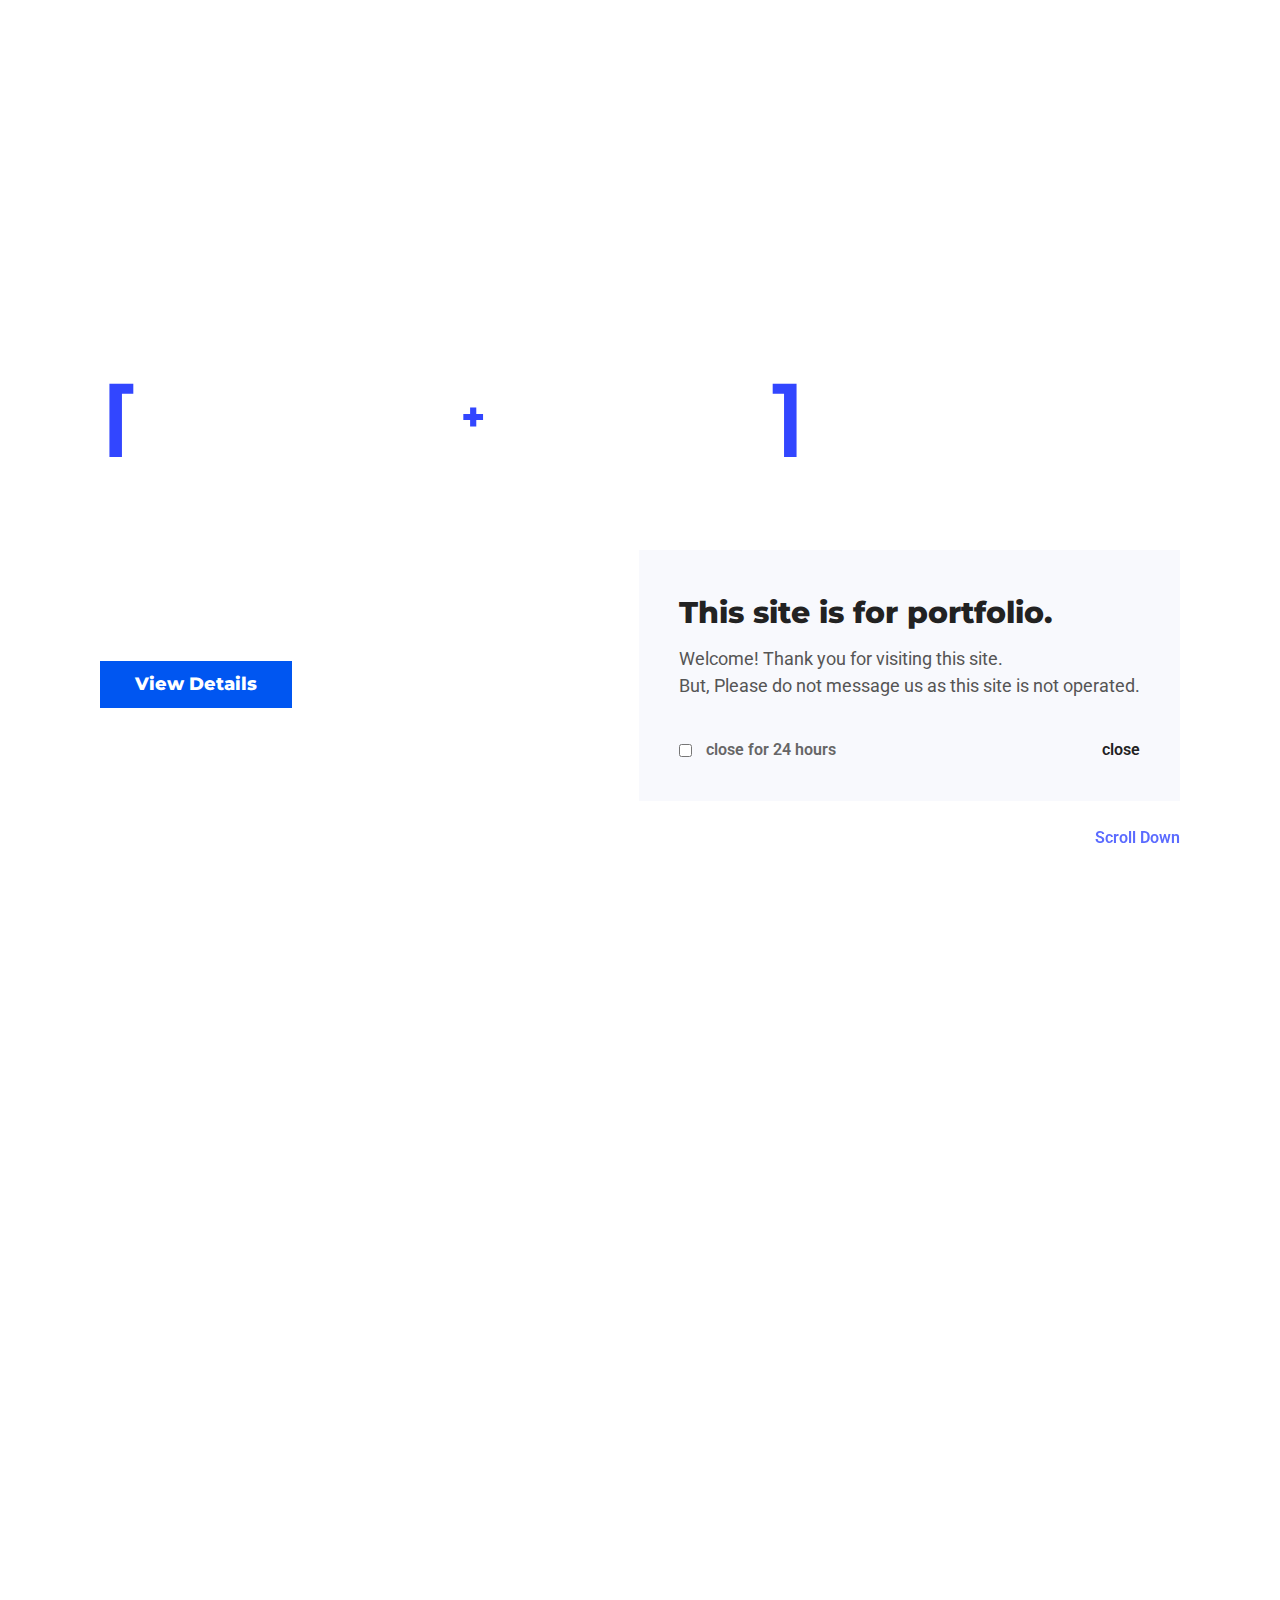
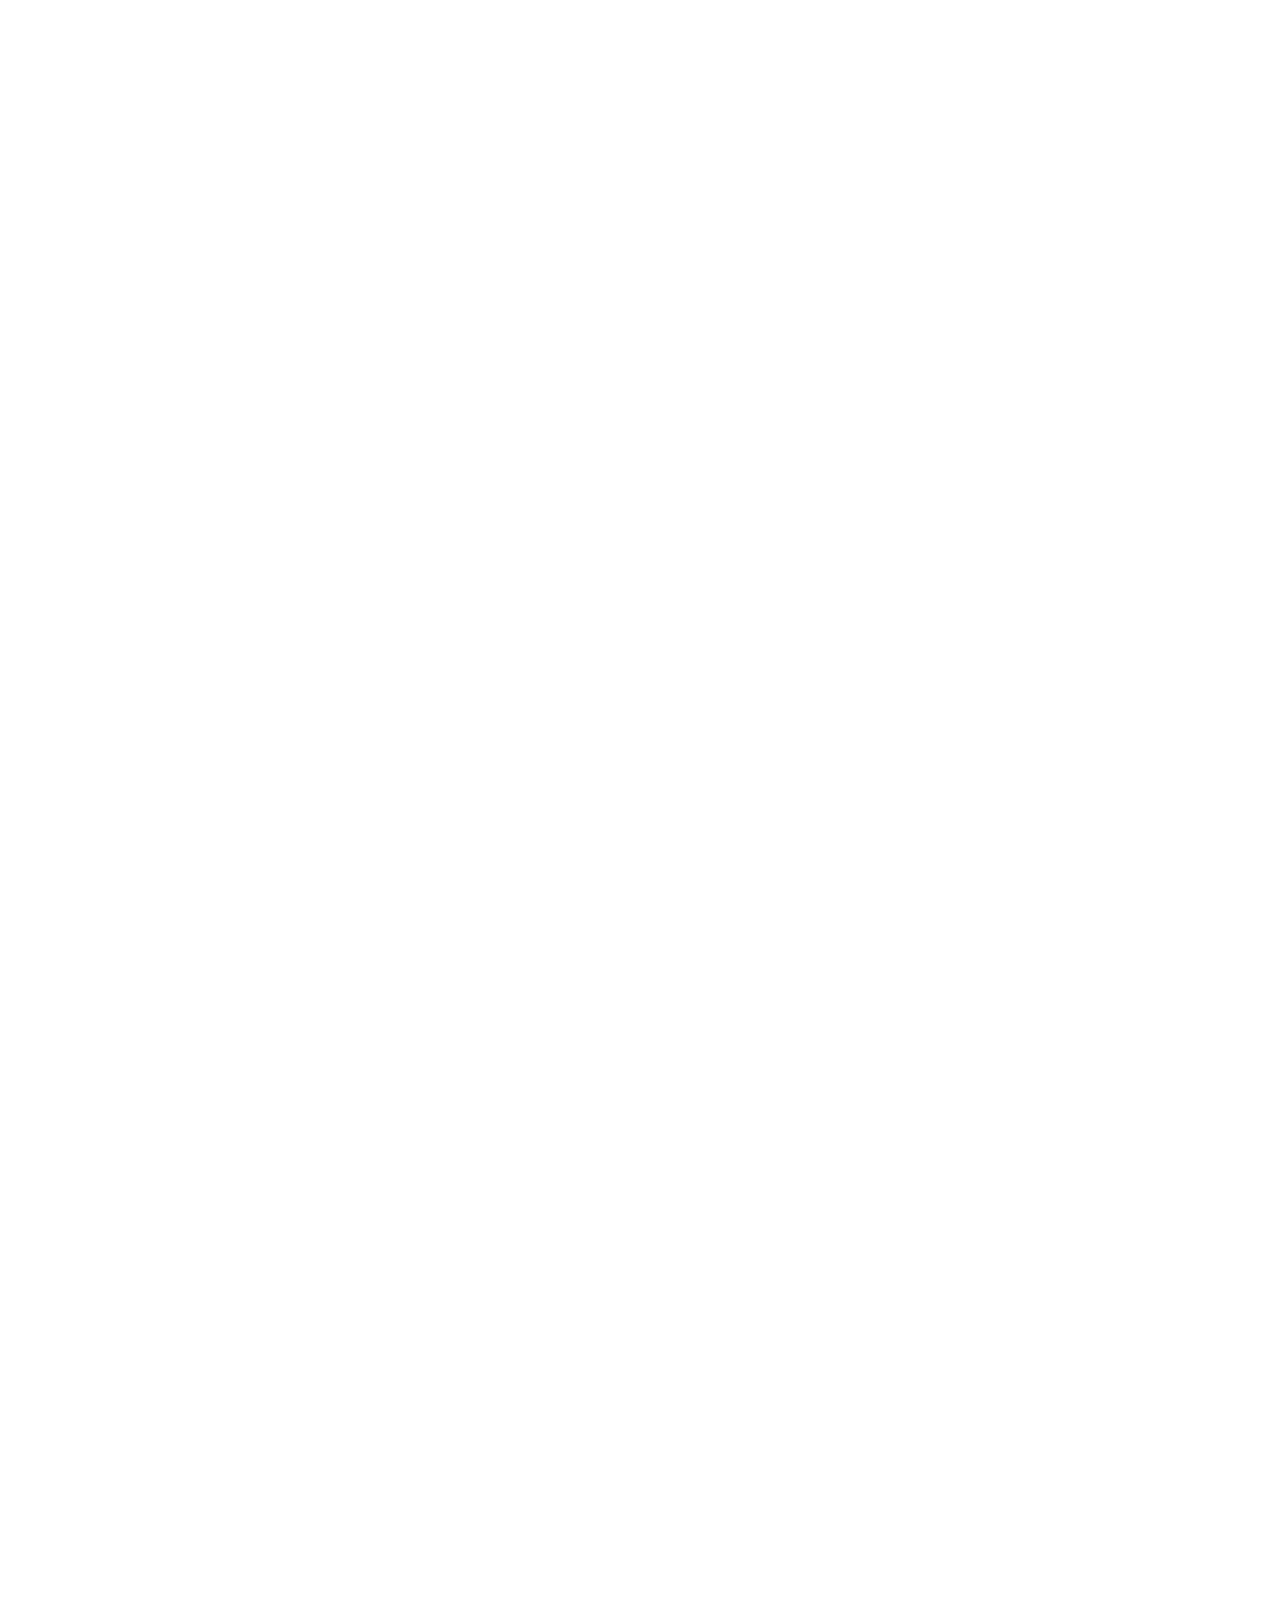
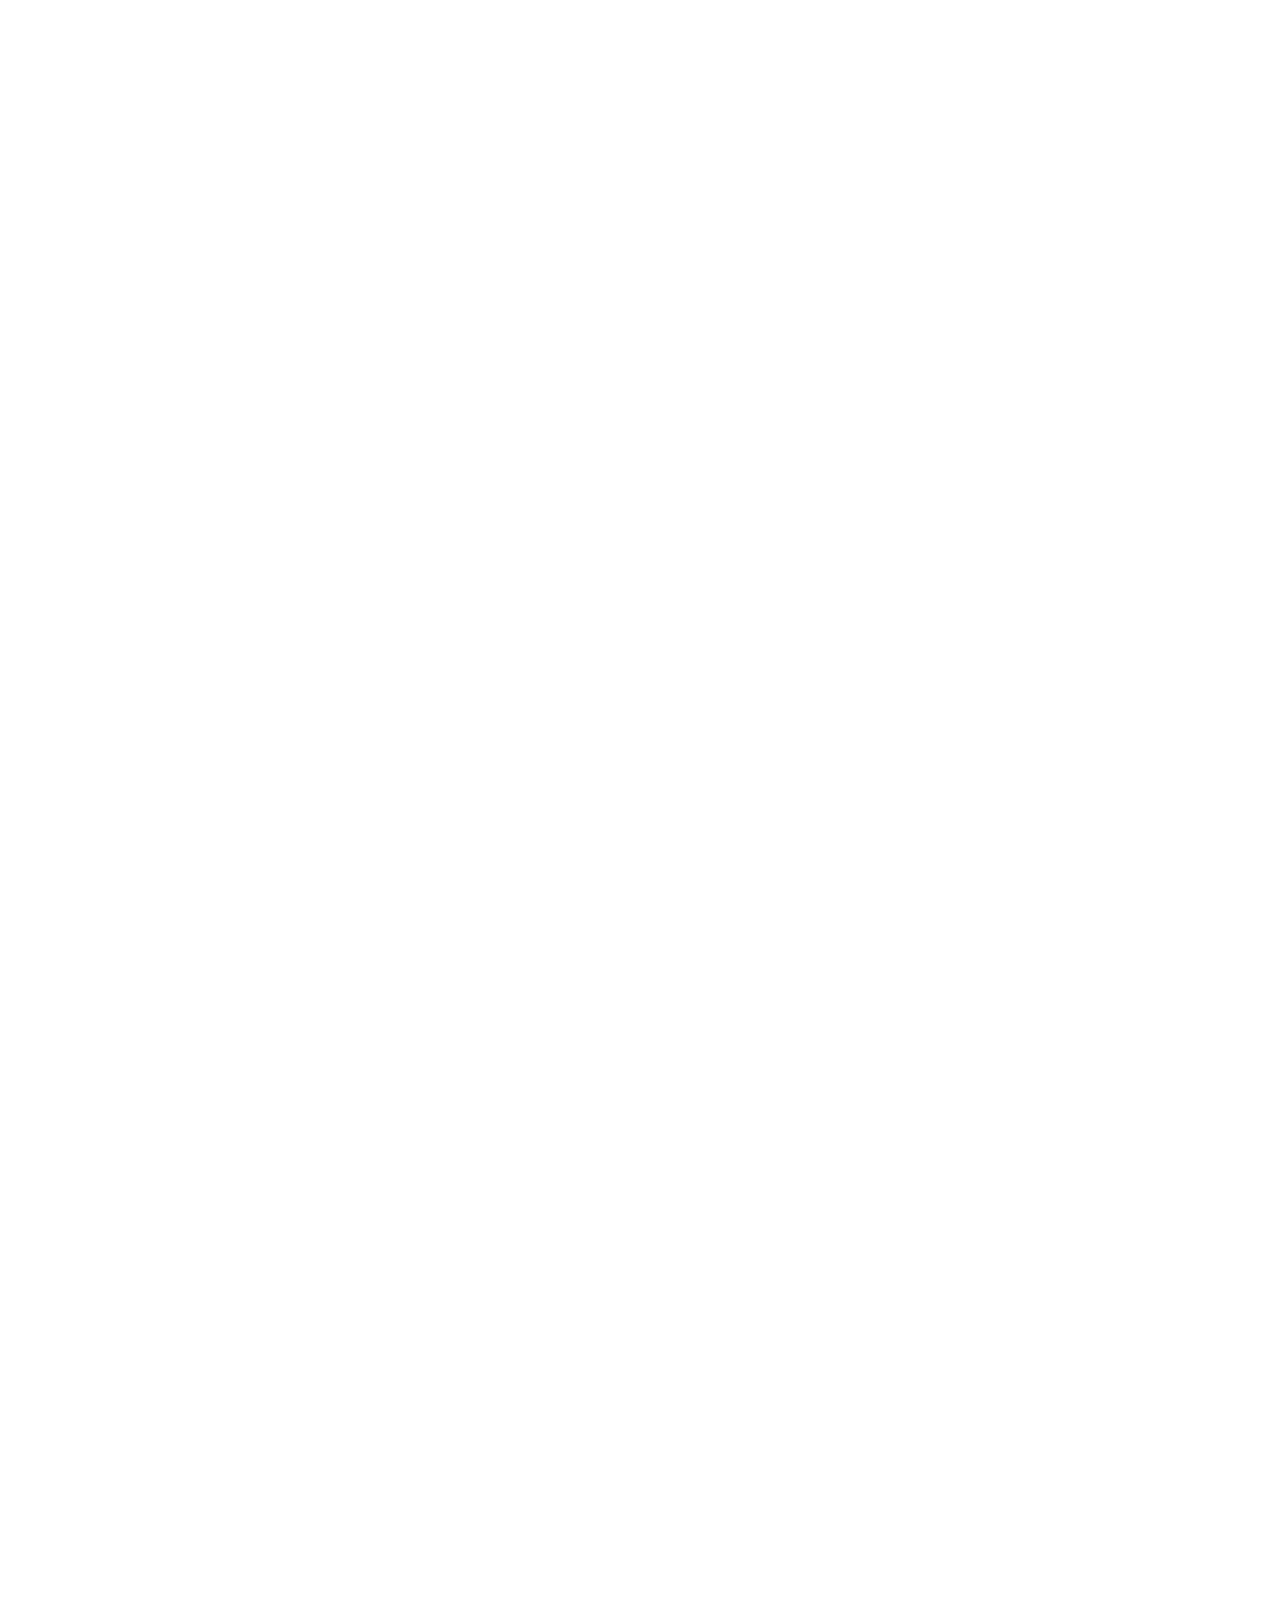
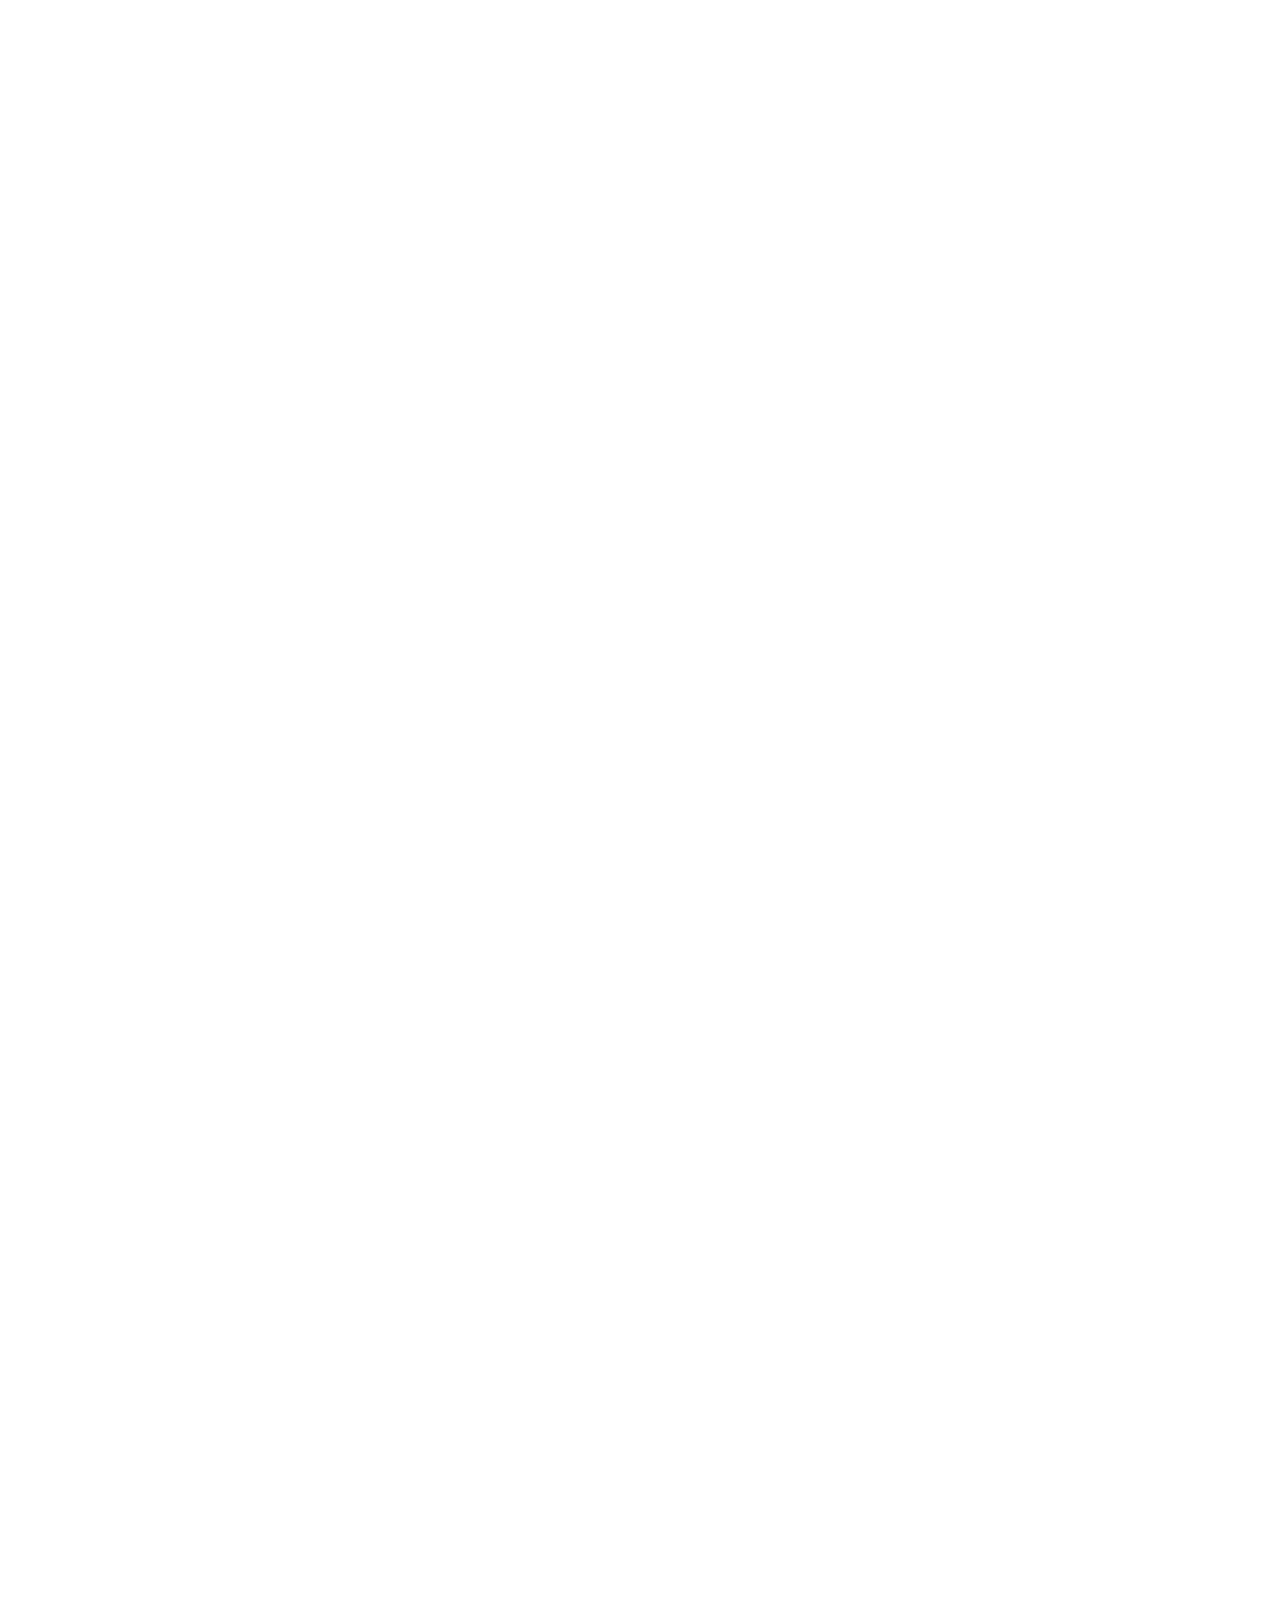
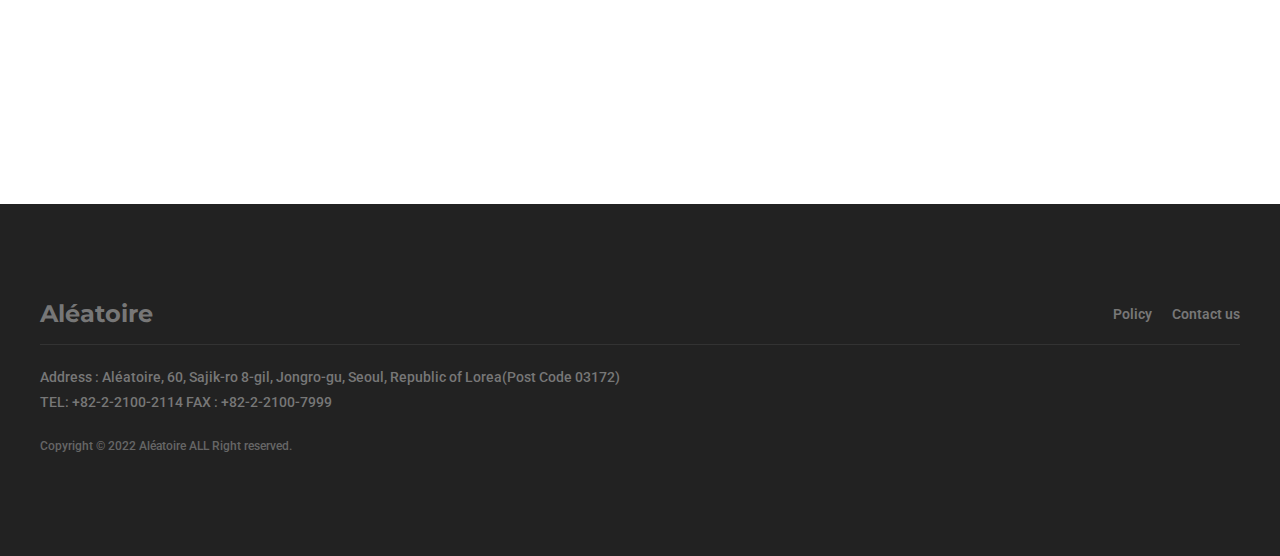
==== commit 4da3553c: "feat: 메뉴 2 depth, skip navi, cookie popup 추가" ====
--- a/index.html
+++ b/index.html
@@ -28,18 +28,60 @@
       href="https://unpkg.com/swiper@8/swiper-bundle.min.css"
     />
     <script src="https://unpkg.com/swiper@8/swiper-bundle.min.js"></script>
-
+    <script src="js/menu.js" defer></script>
     <script src="js/main.js" defer></script>
   </head>
   <body>
+    <ul id="skipNavi">
+      <li><a href="#gnb">skip to main menu</a></li>
+      <li><a href="#visual">skip to main content</a></li>
+      <li><a href="#footer">skip to main </a></li>
+    </ul>
+    <aside id="popup">
+      <div class="content">
+        <h1>This site is for portfolio.</h1>
+        <p>
+          Welcome! Thank you for visiting this site.<br />But, Please do not
+          message us as this site is not operated.
+        </p>
+      </div>
+      <div class="wrap">
+        <input type="checkbox" id="ck" />
+        <label for="ck">close for 24 hours</label>
+      </div>
+      <a href="#" class="close">close</a>
+    </aside>
     <header id="header">
       <div class="inner">
         <h1><a href="index.html">Aléatoire</a></h1>
         <nav class="menuWeb">
           <ul id="gnb">
-            <li><a href="about.html">About</a></li>
+            <li>
+              <a href="about.html">About</a>
+              <ul class="depth2">
+                <li>
+                  <a href="about.html">About Us</a>
+                </li>
+                <li>
+                  <a href="orgChart.html">Org Chart</a>
+                </li>
+                <li>
+                  <a href="history.html">History</a>
+                </li>
+              </ul>
+            </li>
             <li><a href="news.html">News</a></li>
-            <li><a href="gallery.html">Promotion</a></li>
+            <li>
+              <a href="gallery.html">PR</a>
+              <ul class="depth2">
+                <li>
+                  <a href="gallery.html">Gallery</a>
+                </li>
+                <li>
+                  <a href="video.html">Video</a>
+                </li>
+              </ul>
+            </li>
             <li><a href="contact.html">Contact</a></li>
           </ul>
           <ul class="util">
@@ -63,7 +105,7 @@
           <ul id="gnbMo" class="ani-menu">
             <li><a href="about.html">About</a></li>
             <li><a href="news.html">News</a></li>
-            <li><a href="gallery.html">Promotion</a></li>
+            <li><a href="gallery.html">PR</a></li>
             <li><a href="contact.html">Contact</a></li>
           </ul>
         </nav>
--- a/css/main.css
+++ b/css/main.css
@@ -1,2 +1,2 @@
-*{margin:0;padding:0;-webkit-box-sizing:border-box;box-sizing:border-box}ul,ol,li{list-style:none}a{text-decoration:none}.wrap::after{content:"";display:block;clear:both}em,i{font-style:normal}table{border-collapse:collapse}fieldset{border:none}.h{position:absolute;top:-9999px;opacity:0}body{font-family:"Roboto", sans-serif;font-size:16px;line-height:1.3em}body,header,footer{min-width:320px}.hiddin{position:absolute;top:-9999px;opacity:0}::-webkit-input-placeholder{font-family:"Roboto", sans-serif;font-size:18px;color:#888}:-ms-input-placeholder{font-family:"Roboto", sans-serif;font-size:18px;color:#888}::-ms-input-placeholder{font-family:"Roboto", sans-serif;font-size:18px;color:#888}::placeholder{font-family:"Roboto", sans-serif;font-size:18px;color:#888}.swiper{width:100%;height:100%;position:relative}.swiper .swiper-wrapper{-webkit-transition-timing-function:cubic-bezier(0.25, 1, 0.5, 1);transition-timing-function:cubic-bezier(0.25, 1, 0.5, 1)}.auto{position:absolute;top:150px;right:100px;z-index:10}.auto li{float:left;margin-left:30px;color:#fff;text-align:center;cursor:pointer;line-height:20px;font-size:20px}#header{position:absolute;top:0;left:0;width:100%;border-bottom:1px solid rgba(255,255,255,0.2);z-index:100}#header .inner{height:100px;margin:0 auto;position:relative}#header .inner>h1{position:absolute;left:100px;top:38px}#header .inner>h1>a{font-family:"Montserrat",sans-serif;font-size:24px;color:#fff;letter-spacing:0;text-align:left;font-weight:800}#header .inner li{float:left}#header .inner li a{font-family:"Montserrat",sans-serif;font-size:16px;color:#fff;letter-spacing:0;text-align:left;font-weight:800;display:block;margin-left:65px;padding:20px 0}#header .inner #gnb{position:absolute;left:275px;top:43px}#header .inner #gnb a{position:relative;padding:0}#header .inner #gnb a::after{position:absolute;content:"";display:block;bottom:0;width:0;height:2px;background-color:#fff;-webkit-transition:0.5s cubic-bezier(0.25, 1, 0.5, 1);transition:0.5s cubic-bezier(0.25, 1, 0.5, 1)}#header .inner #gnb a:hover::after{width:100%}#header .inner .util{position:absolute;right:100px;top:29px}#header .inner .util li:first-child a{padding:14px 16px;border:none}#header .inner .util a{margin-left:20px;padding:13px 15px;border:1px solid rgba(255,255,255,0.5);-webkit-box-sizing:border-box;box-sizing:border-box;line-height:16px;border-radius:5px;-webkit-transition:0.25s cubic-bezier(0.25, 1, 0.5, 1);transition:0.25s cubic-bezier(0.25, 1, 0.5, 1)}#header .inner .util a:hover{background:#0056f1;border-color:#0056f1}#header .inner .btnCall{position:absolute;right:30px;top:50%;-webkit-transform:translateY(-50%);transform:translateY(-50%);display:none;width:20px;height:20px}#header .inner .btnCall::before{content:"";display:block;width:100%;height:2px;background:#fff;position:absolute;top:0;left:0;-webkit-transition:top 0.5s, -webkit-transform 0.5s 0.5s;transition:top 0.5s, -webkit-transform 0.5s 0.5s;transition:top 0.5s, transform 0.5s 0.5s;transition:top 0.5s, transform 0.5s 0.5s, -webkit-transform 0.5s 0.5s}#header .inner .btnCall::after{content:"";display:block;width:100%;height:2px;background:#fff;position:absolute;bottom:0;left:0;-webkit-transition:bottom 0.5s, -webkit-transform 0.5s 0.5s;transition:bottom 0.5s, -webkit-transform 0.5s 0.5s;transition:bottom 0.5s, transform 0.5s 0.5s;transition:bottom 0.5s, transform 0.5s 0.5s, -webkit-transform 0.5s 0.5s}#header .inner .btnCall span{display:block;width:100%;height:2px;background:#fff;position:absolute;top:50%;left:0;margin-top:-1px;text-indent:-9999px;-webkit-transition:0.5s;transition:0.5s}#header .inner .btnCall.on::before{top:50%;-webkit-transform:rotate(45deg);transform:rotate(45deg);margin-top:-1px}#header .inner .btnCall.on::after{bottom:50%;-webkit-transform:rotate(-45deg);transform:rotate(-45deg);margin-bottom:-1px}#header .inner .btnCall.on span{-webkit-transform:translateX(100%);transform:translateX(100%);opacity:0}#header .inner .menuMo{width:100%;height:100vh;background:#000;position:fixed;top:0;left:0;z-index:10;padding:70px 70px;-webkit-transform:translateX(-100%);transform:translateX(-100%);-webkit-transition:0.5s;transition:0.5s}#header .inner .menuMo.on{-webkit-transform:translateX(0);transform:translateX(0)}#header .inner .menuMo h1{padding-bottom:30px}#header .inner .menuMo h1 a{display:inline-block;color:#fff;font-family:"Montserrat",sans-serif;font-size:60px;line-height:1em}#header .inner .menuMo ul li{float:none}#header .inner .menuMo ul li a{margin-left:0;display:inline-block;padding:20px 0;font-family:"Montserrat",sans-serif;font-size:40px;color:#888;letter-spacing:0;text-align:left;font-weight:800;line-height:1em;-webkit-transition:0.25s cubic-bezier(0.25, 1, 0.5, 1);transition:0.25s cubic-bezier(0.25, 1, 0.5, 1)}#header .inner .menuMo ul li a:hover{color:#0056f1}@media screen and (max-width: 1240px){#header .inner{width:100%;height:100px}#header .inner h1{left:60px}#header .inner .menuWeb{display:none}#header .inner .menuMo .util{position:static;right:auto;top:auto;margin-bottom:40px}#header .inner .menuMo .util li{margin-left:20px;float:left}#header .inner .menuMo .util li a{position:relative;padding:10px 0;border:none;font-size:25px;background:none;color:#666}#header .inner .menuMo .util li:first-child{padding:0;margin-left:0}#header .inner .menuMo .util li:first-child a{padding-left:0;padding-right:20px}#header .inner .menuMo .util li:first-child a::after{content:"/";position:absolute;top:50%;right:-5px;font-size:20px;margin-top:-10px}#header .inner .menuMo .util li:first-child a:hover::after{color:#666}#header .inner .menuMo .util::after{content:"";display:block;clear:both}#header .inner .btnCall{display:block;z-index:100}}@media screen and (max-width: 539px){#header .inner h1{left:30px}#header .inner .menuMo{padding:38px 30px}#header .inner .menuMo h1>a{font-size:9vmin}#header .inner .menuMo li a{font-size:7vmin}}#visual{position:relative;width:100%;height:100vh;overflow:hidden}#visual .visualWrap{position:absolute;top:26%;left:100px;z-index:1}#visual .img{position:absolute;top:0;left:0;-webkit-transform:scale(2);transform:scale(2);-webkit-transition:-webkit-transform 4s cubic-bezier(0.25, 1, 0.5, 1);transition:-webkit-transform 4s cubic-bezier(0.25, 1, 0.5, 1);transition:transform 4s cubic-bezier(0.25, 1, 0.5, 1);transition:transform 4s cubic-bezier(0.25, 1, 0.5, 1), -webkit-transform 4s cubic-bezier(0.25, 1, 0.5, 1)}#visual .img img{vertical-align:top}#visual .swiper-slide img{-webkit-filter:brightness(0.7);filter:brightness(0.7)}#visual .first img{-webkit-filter:brightness(1);filter:brightness(1)}#visual .visualTitle{overflow:hidden;font-family:"Montserrat",sans-serif;font-size:90px;color:#fff;letter-spacing:0;text-align:left;font-weight:800}#visual .visualTitle>.children{display:block;-webkit-transform:translate(0, 100%);transform:translate(0, 100%);-webkit-transition:-webkit-transform 1.2s cubic-bezier(0.25, 1, 0.5, 1);transition:-webkit-transform 1.2s cubic-bezier(0.25, 1, 0.5, 1);transition:transform 1.2s cubic-bezier(0.25, 1, 0.5, 1);transition:transform 1.2s cubic-bezier(0.25, 1, 0.5, 1), -webkit-transform 1.2s cubic-bezier(0.25, 1, 0.5, 1);-webkit-transition-delay:1s;transition-delay:1s}#visual .visualTitle em{line-height:1}#visual .visualTitle span{margin-left:10px;font-family:"Montserrat",sans-serif;font-size:80px;color:#fff;letter-spacing:0;text-align:left;font-weight:800}#visual .visualSubTitle{position:relative;margin-top:20px;line-height:1;display:inline-block;font-family:"Montserrat",sans-serif;font-size:60px;color:#fff;letter-spacing:0;text-align:left;font-weight:800;overflow:hidden}#visual .visualSubTitle>.children{display:block;-webkit-transform:translate(0, 100%);transform:translate(0, 100%);-webkit-transition:-webkit-transform 1.2s cubic-bezier(0.25, 1, 0.5, 1);transition:-webkit-transform 1.2s cubic-bezier(0.25, 1, 0.5, 1);transition:transform 1.2s cubic-bezier(0.25, 1, 0.5, 1);transition:transform 1.2s cubic-bezier(0.25, 1, 0.5, 1), -webkit-transform 1.2s cubic-bezier(0.25, 1, 0.5, 1);-webkit-transition-delay:1.3s;transition-delay:1.3s}#visual .visualSubTitle span{color:#3246ff}#visual .visualSubTitle .children{position:relative;padding:20px 60px}#visual .visualSubTitle .children::after{content:"[";display:block;position:absolute;top:-5px;left:0;font-family:"Montserrat",sans-serif;font-size:100px;color:#3246ff;letter-spacing:0;text-align:left;font-weight:600}#visual .visualSubTitle .children::before{content:"]";display:block;position:absolute;top:-5px;right:0;font-family:"Montserrat",sans-serif;font-size:100px;color:#3246ff;letter-spacing:0;text-align:left;font-weight:600}#visual .visualTxt{max-width:700px;margin-top:40px;font-family:"Roboto",sans-serif;font-size:18px;color:#fff;letter-spacing:0;text-align:left;font-weight:400;line-height:1.8;overflow:hidden;overflow:hidden}#visual .visualTxt>.children{display:block;-webkit-transform:translate(0, 100%);transform:translate(0, 100%);-webkit-transition:-webkit-transform 1.2s cubic-bezier(0.25, 1, 0.5, 1);transition:-webkit-transform 1.2s cubic-bezier(0.25, 1, 0.5, 1);transition:transform 1.2s cubic-bezier(0.25, 1, 0.5, 1);transition:transform 1.2s cubic-bezier(0.25, 1, 0.5, 1), -webkit-transform 1.2s cubic-bezier(0.25, 1, 0.5, 1);-webkit-transition-delay:1.5s;transition-delay:1.5s}#visual .visualBtn{margin-top:60px;display:inline-block;overflow:hidden;font-family:"Montserrat",sans-serif;font-size:20px;color:#fff;letter-spacing:0;text-align:center;font-weight:800}#visual .visualBtn .children{padding:15px 50px;background-color:#0056f1}#visual .visualBtn>.children{display:block;-webkit-transform:translate(0, 100%);transform:translate(0, 100%);-webkit-transition:-webkit-transform 1.2s cubic-bezier(0.25, 1, 0.5, 1);transition:-webkit-transform 1.2s cubic-bezier(0.25, 1, 0.5, 1);transition:transform 1.2s cubic-bezier(0.25, 1, 0.5, 1);transition:transform 1.2s cubic-bezier(0.25, 1, 0.5, 1), -webkit-transform 1.2s cubic-bezier(0.25, 1, 0.5, 1);-webkit-transition-delay:2s;transition-delay:2s}#visual .visualBtn:hover{background-color:#fff;color:#0056f1}#visual .swiper-pagination{display:inline-block;top:150px;height:20px;text-align:right;padding-right:190px}#visual .swiper-button-prev,#visual .swiper-rtl .swiper-button-next,#visual .swiper-button-next,#visual .swiper-rtl .swiper-button-prev{left:auto;top:350px;right:100px;width:60px;height:60px;color:#fff;opacity:0.7;font-size:10px;border:1px solid rgba(255,255,255,0.7);background-color:rgba(255,255,255,0.2);border-radius:50%;-webkit-transition:0.25s cubic-bezier(0.25, 1, 0.5, 1);transition:0.25s cubic-bezier(0.25, 1, 0.5, 1)}#visual .swiper-button-prev::after,#visual .swiper-rtl .swiper-button-next::after,#visual .swiper-button-next::after,#visual .swiper-rtl .swiper-button-prev::after{-webkit-transform:scale(0.5);transform:scale(0.5)}#visual .swiper-button-prev:hover,#visual .swiper-rtl .swiper-button-next:hover,#visual .swiper-button-next:hover,#visual .swiper-rtl .swiper-button-prev:hover{opacity:1;border:1px solid #0056f1;background-color:#0056f1}#visual .swiper-button-prev,#visual .swiper-rtl .swiper-button-next{right:180px}#visual .swiper-pagination-bullet{position:relative;margin-right:30px;font-size:18px;line-height:1em;color:rgba(255,255,255,0.5);letter-spacing:0;font-family:"Montserrat",sans-serif;font-weight:800;font-weight:600;background:none;width:auto;height:auto;opacity:1;-webkit-transition:margin 1s cubic-bezier(0.25, 1, 0.5, 1);transition:margin 1s cubic-bezier(0.25, 1, 0.5, 1)}#visual .swiper-pagination-bullet::after{position:absolute;content:"";display:block;bottom:2px;left:35px;width:0;height:2px;background-color:rgba(255,255,255,0.5);-webkit-transition:width 1s cubic-bezier(0.25, 1, 0.5, 1);transition:width 1s cubic-bezier(0.25, 1, 0.5, 1)}#visual .swiper-pagination-bullet:last-child{margin-right:0}#visual .swiper-pagination-bullet:last-child.swiper-pagination-bullet-active{margin-right:80px}#visual .swiper-pagination-bullet-active{font-weight:800;margin-left:0;margin-right:80px;color:#fff}#visual .swiper-pagination-bullet-active::after{width:60px;display:block}#visual .pageNavi{position:absolute;top:203px;right:110px;font-size:40px;line-height:1em;color:rgba(255,255,255,0.7);letter-spacing:0;font-family:"Montserrat",sans-serif;font-weight:800;font-family:"Roboto",sans-serif;z-index:1}#visual .pageNavi .current{padding-right:20px;font-size:90px;line-height:1em;color:#fff;letter-spacing:0;font-family:"Montserrat",sans-serif;font-weight:800}#visual .pageNavi .total{padding-left:20px;font-size:40px;line-height:1em;color:rgba(255,255,255,0.7);letter-spacing:0;font-family:"Montserrat",sans-serif;font-weight:800}#visual .scorll{position:absolute;right:100px;bottom:50px;z-index:1;text-align:center;font-weight:600;color:#3246ff;opacity:0.8}#visual .scorll svg{width:60px;fill:#3246ff;opacity:0.8}#visual .scorll i{margin-top:10px;margin-bottom:20px;display:block;font-size:20px}#visual .swiper-slide-active .visualTitle .children{-webkit-transform:translate(0, 0);transform:translate(0, 0)}#visual .swiper-slide-active .visualSubTitle .children{-webkit-transform:translate(0, 0);transform:translate(0, 0)}#visual .swiper-slide-active .visualTxt .children{-webkit-transform:translate(0, 0);transform:translate(0, 0)}#visual .swiper-slide-active .visualBtn .children{-webkit-transform:translate(0, 0);transform:translate(0, 0)}#visual .swiper-slide-active .img{-webkit-transform:scale(1);transform:scale(1)}@media screen and (max-width: 1490px){#visual .visualWrap{top:28vh}#visual .visualTitle{font-size:70px}#visual .visualTitle span{font-size:50px}#visual .visualSubTitle{font-size:40px}#visual .visualSubTitle::after{top:-18px;font-size:70px}#visual .visualSubTitle::before{top:-18px;font-size:70px}#visual .visualBtn{font-size:18px}#visual .visualBtn .children{padding:10px 35px}#visual .swiper-button-prev,#visual .swiper-rtl .swiper-button-next,#visual .swiper-button-next,#visual .swiper-rtl .swiper-button-prev{top:320px;width:50px;height:50px}#visual .swiper-button-prev,#visual .swiper-rtl .swiper-button-next{right:170px}#visual .pageNavi{font-size:30px}#visual .pageNavi .current{font-size:60px}#visual .pageNavi .total{font-size:30px}}@media screen and (max-width: 1240px){#visual .visualWrap{top:29vh;left:60px;padding-right:60px}#visual .visualTitle{font-size:60px}#visual .visualSubTitle{margin-top:20px;font-size:32px}#visual .visualSubTitle .children{padding:10px 40px}#visual .visualSubTitle .children::after{top:-2px;font-size:50px}#visual .visualSubTitle .children::before{top:-2px;font-size:50px}#visual .visualTxt{margin-top:30px;font-size:17px;height:60px;overflow:hidden}#visual .visualBtn{margin-top:50px}#visual .swiper-pagination{padding-right:160px}#visual .swiper-button-prev,#visual .swiper-rtl .swiper-button-next,#visual .swiper-button-next,#visual .swiper-rtl .swiper-button-prev{top:auto;bottom:10vh;right:60px}#visual .swiper-button-prev,#visual .swiper-rtl .swiper-button-next{right:130px}#visual .pageNavi{right:60px}#visual .auto{right:60px}#visual .scorll{display:none}}@media screen and (max-width: 700px){#visual .visualWrap{padding-right:0;width:calc(100vw - 60px);position:absolute;top:50%;left:50%;-webkit-transform:translate(-50%, -50%);transform:translate(-50%, -50%);text-align:center}#visual .visualTitle{position:relative;text-align:center;font-size:40px}#visual .visualTitle .children{position:relative;padding:0 0 30px}#visual .visualTitle .children::after{position:absolute;content:"";display:block;bottom:0;left:50%;width:50px;height:5px;margin-left:-27px;background-color:#0056f1}#visual .visualTitle span{margin-left:5px}#visual .visualSubTitle{margin-top:40px;padding:0;display:block;text-align:center;font-size:25px}#visual .visualSubTitle .children::after{display:none}#visual .visualSubTitle .children::before{display:none}#visual .visualSubTitle span{display:block;margin:10px 0}#visual .visualTxt{display:none}#visual .visualBtn{display:inline-block;margin-top:40px;font-size:16px}#visual .swiper-pagination{display:none;padding-right:40px}#visual .swiper-button-prev,#visual .swiper-rtl .swiper-button-next,#visual .swiper-button-next,#visual .swiper-rtl .swiper-button-prev{right:30px;bottom:55px;width:45px;height:45px}#visual .swiper-button-prev,#visual .swiper-rtl .swiper-button-next{right:90px}#visual .pageNavi{display:none}#visual .auto{right:auto;top:auto;left:10px;bottom:65px}}section{position:relative;color:#5d5d5d;line-height:1.5}section h1{font-family:"Montserrat",sans-serif;font-size:40px;color:#000;letter-spacing:0;text-align:center;font-weight:800;line-height:1.3em;margin-bottom:100px}section .contMainTitle{position:relative;display:inline-block;font-family:"Montserrat",sans-serif;font-size:5vmin;color:#333;letter-spacing:0;text-align:center;font-weight:800;margin:0 30px 40px}section .contMainTitle::after{position:absolute;content:"";display:block;top:-40px;left:0;width:5vw;max-width:100px;min-width:50px;height:10px;background-color:#0056f1}section .contMainTxt{font-size:18px;color:#5d5d5d;line-height:1.5;margin:0 30px 40px}section .mainViewBtn{position:relative;display:inline-block;padding:8px 35px;margin-bottom:100px;background-color:#0056f1;border:1px solid #0056f1;font-family:"Montserrat",sans-serif;font-size:17px;color:#fff;letter-spacing:0;text-align:center;font-weight:800;-webkit-transition:0.25s ease;transition:0.25s ease}section .mainViewBtn:hover{background-color:#fff;color:#0056f1}@media screen and (max-width: 1240px){section .contMainTxt{font-size:17px}}@media screen and (max-width: 700px){section h1{font-size:35px}section .contMainTitle{font-size:30px}section .contMainTitle::after{top:-20px;width:40px;min-width:40px;height:5px;margin-left:-20px}section .mainViewBtn{font-size:16px;margin-bottom:70px}}#news{width:100%;padding:150px 0;-webkit-box-sizing:border-box;box-sizing:border-box}#news .titleWrap{position:relative;z-index:10;padding-left:100px;margin-right:30vw}#news h1{margin-bottom:0px}#news .contMainTitle{margin-top:150px;margin-left:100px;text-align:left;margin-bottom:20px}#news .contMainTxt{margin-left:0}#news .inner{position:relative;margin-top:-160px;padding-left:100px}#news .inner.ani-content{-webkit-transition:none;transition:none}#news .newsSvg{position:absolute;right:29px;top:-332px;opacity:0.3}#news .newsSvg svg{width:600px;height:600px}#news .newsSvg svg .cls-1{fill:#4285f4}#news .newsSvg svg .cls-2{fill:#aecbfa}#news .newsSvg svg .cls-3{fill:#669df6}#news .newsImg{overflow:hidden;width:100%;height:240px}#news .newsImg img{height:120%}#news .newsWrap{position:relative;height:100%;background-color:#fff}#news .newsTxtWrap{padding:30px;background-color:#fff;border:1px solid #ddd}#news .newsTxtWrap .num{position:absolute;top:20px;right:20px;font-family:"Montserrat",sans-serif;font-size:20px;color:#fff;letter-spacing:0;text-align:left;font-weight:800;background-color:#0056f1;border-radius:50%;width:40px;height:40px;line-height:40px;text-align:center}#news .newsArea,#news .prArea{display:inline-block;padding:0 10px;height:20px;line-height:20px;background-color:#c00000;font-family:"Montserrat",sans-serif;font-size:15px;color:#fff;letter-spacing:0;text-align:left;font-weight:700}#news .prArea{background-color:#0056f1}#news .newsTitle{padding-top:15px;margin-bottom:10px;height:70px;overflow:hidden;font-family:"Roboto",sans-serif;font-size:22px;color:#222;letter-spacing:0;text-align:left;font-weight:800;line-height:1.3}#news .newsTxt{margin-top:20px;height:70px;word-break:break-all;overflow:hidden}#news .newsBtnWrap{position:relative;margin-top:25px;border-top:2px solid #222}#news .newsBtnWrap .fas{position:absolute;right:0;top:25px;font-size:20px;color:#222}#news .newsBtn{margin-top:25px;display:inline-block;font-family:"Montserrat",sans-serif;font-size:16px;color:#222;letter-spacing:0;text-align:left;font-weight:800;-webkit-transition:0.25s cubic-bezier(0.25, 1, 0.5, 1);transition:0.25s cubic-bezier(0.25, 1, 0.5, 1)}#news .newsBtn .fas{-webkit-transition:0.25s cubic-bezier(0.25, 1, 0.5, 1);transition:0.25s cubic-bezier(0.25, 1, 0.5, 1)}#news .newsBtn:hover{color:#0056f1}#news .newsBtn:hover .fas{color:#0056f1}#news .swiper{padding-top:150px;height:720px}#news .swiper .swiper-button-prev,#news .swiper .swiper-rtl .swiper-button-next,#news .swiper .swiper-button-next,#news .swiper .swiper-rtl .swiper-button-prev{left:auto;top:25px;right:100px;width:60px;height:60px;color:#fff;font-size:10px;background-color:#222;border-radius:50%;-webkit-transition:0.25s cubic-bezier(0.25, 1, 0.5, 1);transition:0.25s cubic-bezier(0.25, 1, 0.5, 1)}#news .swiper .swiper-button-prev::after,#news .swiper .swiper-rtl .swiper-button-next::after,#news .swiper .swiper-button-next::after,#news .swiper .swiper-rtl .swiper-button-prev::after{-webkit-transform:scale(0.5);transform:scale(0.5)}#news .swiper .swiper-button-prev:hover,#news .swiper .swiper-rtl .swiper-button-next:hover,#news .swiper .swiper-button-next:hover,#news .swiper .swiper-rtl .swiper-button-prev:hover{opacity:1;background-color:#0056f1}#news .swiper .swiper-button-prev:hover::after,#news .swiper .swiper-rtl .swiper-button-next:hover::after,#news .swiper .swiper-button-next:hover::after,#news .swiper .swiper-rtl .swiper-button-prev:hover::after{color:#fff}#news .swiper .swiper-button-prev,#news .swiper .swiper-rtl .swiper-button-next{right:180px}@media screen and (max-width: 1300px){#news .newsSvg{top:-164px}#news .newsSvg svg{width:400px;height:400px}}@media screen and (max-width: 1240px){#news{padding:120px 0}#news .titleWrap{padding-left:60px}#news .contMainTitle{margin-top:120px;margin-left:60px}#news .inner{padding-left:60px}#news .newsImg img{height:30vmax}#news .swiper .swiper-button-prev,#news .swiper .swiper-rtl .swiper-button-next,#news .swiper .swiper-button-next,#news .swiper .swiper-rtl .swiper-button-prev{right:60px;width:50px;height:50px}#news .swiper .swiper-button-prev,#news .swiper .swiper-rtl .swiper-button-next{right:130px}#news .newsSvg{top:-100px}#news .newsSvg svg{width:300px;height:300px}}@media screen and (max-width: 700px){#news{padding:100px 0}#news .titleWrap{margin-right:0;padding-left:30px;padding-right:30px;text-align:center}#news .contMainTitle{margin-left:0;margin-right:0;text-align:center;width:100%}#news .contMainTitle::after{top:-50px;left:50%;margin-left:-20px}#news .contMainTxt{margin-right:0}#news .inner{margin-top:30px;padding-left:30px;padding-right:30px}#news .mainViewBtn{margin-bottom:0}#news .newsSvg{display:none}#news .newsImg img{width:100%;height:auto}#news .swiper .swiper-button-prev,#news .swiper .swiper-rtl .swiper-button-next,#news .swiper .swiper-button-next,#news .swiper .swiper-rtl .swiper-button-prev{right:auto;top:70px;left:50%;width:45px;height:45px;margin-left:10px}#news .swiper .swiper-button-prev,#news .swiper .swiper-rtl .swiper-button-next{right:auto;margin-left:-50px}}#history{width:100%;max-width:1920px;margin:0 0 200px;-webkit-box-sizing:border-box;box-sizing:border-box}#history .titleWrap{margin-top:60px;text-align:center;margin-bottom:100px}#history .titleWrap .contMainTitle::after{top:-50px;left:50%;margin-left:-2.5vw}#history .content,#history .txt{position:absolute;left:50%;bottom:-20px}#history .txt{opacity:0}#history .content{width:500px;height:600px;margin-left:-30vw;z-index:5;padding:40px 50px;background-color:rgba(0,64,184,0.9);color:#fff;font-size:16px;line-height:1.5}#history .content h2{position:relative;font-size:82px;line-height:1em;color:#fff;letter-spacing:0;font-family:"Montserrat",sans-serif;font-weight:800;margin-top:20px;margin-bottom:90px;opacity:0;-webkit-transform:translateX(-30px);transform:translateX(-30px);-webkit-transition:all .7s cubic-bezier(0.25, 1, 0.5, 1);transition:all .7s cubic-bezier(0.25, 1, 0.5, 1);-webkit-transition-delay:.1s;transition-delay:.1s}#history .content h2 span{opacity:0.8;margin-left:10px;font-size:22px;line-height:1em;color:#fff;letter-spacing:0;font-family:"Montserrat",sans-serif;font-weight:800;letter-spacing:8px}#history .content h2::after{position:absolute;content:"";display:block;bottom:-50px;left:0;width:50px;height:5px;background-color:#fff}#history .content h3{position:relative;display:inline-block;padding-left:30px;font-family:"Montserrat",sans-serif;font-size:30px;color:#fff;letter-spacing:0;text-align:left;font-weight:800;margin-bottom:40px;opacity:0;-webkit-transform:translateX(-30px);transform:translateX(-30px);-webkit-transition:all .7s cubic-bezier(0.25, 1, 0.5, 1);transition:all .7s cubic-bezier(0.25, 1, 0.5, 1);-webkit-transition-delay:.2s;transition-delay:.2s}#history .content h3::before{content:"[";position:absolute;top:50%;margin-top:-30px;left:0px;opacity:0.7;font-size:40px;color:#fff}#history .content h3::after{content:"]";position:absolute;top:50%;margin-top:-30px;right:-30px;opacity:0.7;font-size:40px;color:#fff}#history .content h3 span{opacity:0.7;margin-left:10px;margin-right:10px}#history .content p{opacity:0.7;height:120px;overflow:hidden;opacity:0;-webkit-transform:translateX(-30px);transform:translateX(-30px);-webkit-transition:all .7s cubic-bezier(0.25, 1, 0.5, 1);transition:all .7s cubic-bezier(0.25, 1, 0.5, 1);-webkit-transition-delay:.3s;transition-delay:.3s}#history .content a{display:inline-block;margin-top:60px;padding:8px 35px;border:1px solid rgba(255,255,255,0.5);background-color:rgba(255,255,255,0.1);-webkit-transition:0.25s cubic-bezier(0.25, 1, 0.5, 1);transition:0.25s cubic-bezier(0.25, 1, 0.5, 1);font-family:"Montserrat",sans-serif;font-size:16px;color:#fff;letter-spacing:0;text-align:left;font-weight:800;opacity:0;-webkit-transform:translateX(-30px);transform:translateX(-30px);-webkit-transition:all .7s cubic-bezier(0.25, 1, 0.5, 1);transition:all .7s cubic-bezier(0.25, 1, 0.5, 1);-webkit-transition-delay:.4s;transition-delay:.4s}#history .content a:hover{background-color:#fff;color:#0056f1}#history .content.active h2{opacity:1;-webkit-transform:translateX(0);transform:translateX(0)}#history .content.active h3{opacity:1;-webkit-transform:translateX(0);transform:translateX(0)}#history .content.active p{opacity:1;-webkit-transform:translateX(0);transform:translateX(0)}#history .content.active a{opacity:1;-webkit-transform:translateX(0);transform:translateX(0)}#history h1{margin-bottom:100px}#history .swiper{padding-bottom:9vh}#history .swiper .swiper-slide{height:400px;overflow:hidden}#history .swiper .swiper-slide-active img{width:100%;-webkit-filter:grayscale(0);filter:grayscale(0)}#history .swiper .swiper-button-prev,#history .swiper .swiper-rtl .swiper-button-next,#history .swiper .swiper-button-next,#history .swiper .swiper-rtl .swiper-button-prev{width:60px;height:60px;color:#0056f1;font-size:10px;background-color:#eaebed;border-radius:50%;-webkit-transition:0.25s cubic-bezier(0.25, 1, 0.5, 1);transition:0.25s cubic-bezier(0.25, 1, 0.5, 1)}#history .swiper .swiper-button-prev::after,#history .swiper .swiper-rtl .swiper-button-next::after,#history .swiper .swiper-button-next::after,#history .swiper .swiper-rtl .swiper-button-prev::after{-webkit-transform:scale(0.6);transform:scale(0.6);color:#222}#history .swiper .swiper-button-prev:hover,#history .swiper .swiper-rtl .swiper-button-next:hover,#history .swiper .swiper-button-next:hover,#history .swiper .swiper-rtl .swiper-button-prev:hover{opacity:1;background-color:#0056f1}#history .swiper .swiper-button-prev:hover::after,#history .swiper .swiper-rtl .swiper-button-next:hover::after,#history .swiper .swiper-button-next:hover::after,#history .swiper .swiper-rtl .swiper-button-prev:hover::after{color:#fff}#history .swiper .swiper-button-next,#history .swiper .swiper-rtl .swiper-button-prev{right:50%;margin-right:-24.2vw;top:auto;bottom:0}#history .swiper .swiper-button-prev,#history .swiper .swiper-rtl .swiper-button-next{right:50%;margin-right:calc(-24.2vw + 80px);top:auto;left:auto;bottom:0}#history .pic{height:100%}#history .pic img{width:100%;-webkit-filter:grayscale(1);filter:grayscale(1)}@media screen and (max-width: 1240px){#history{padding-bottom:20vh;margin-bottom:100px}#history .titleWrap{margin-bottom:0}#history .titleWrap .contMainTitle::after{margin-left:-25px}#history .content{width:100%;height:400px;padding:30px 40px;max-width:600px;top:auto;bottom:0;left:50%;margin-left:-300px}#history .content h2{font-size:60px;margin-bottom:60px}#history .content h2::after{bottom:-30px;width:40px}#history .content h3{font-size:25px;margin-bottom:20px}#history .content h3::before{margin-top:-25px;font-size:30px}#history .content h3::after{margin-top:-25px;font-size:30px}#history .content p{height:50px;overflow:hidden}#history .content a{margin-top:30px}#history .swiper{padding-top:100px;padding-bottom:0}#history .swiper .swiper-button-prev,#history .swiper .swiper-rtl .swiper-button-next,#history .swiper .swiper-button-next,#history .swiper .swiper-rtl .swiper-button-prev{top:23px;bottom:auto;width:50px;height:50px}#history .swiper .swiper-button-prev::after,#history .swiper .swiper-rtl .swiper-button-next::after,#history .swiper .swiper-button-next::after,#history .swiper .swiper-rtl .swiper-button-prev::after{-webkit-transform:scale(0.5);transform:scale(0.5)}#history .swiper .swiper-button-next,#history .swiper .swiper-rtl .swiper-button-prev{margin-right:-60px}#history .swiper .swiper-button-prev,#history .swiper .swiper-rtl .swiper-button-next{margin-right:10px}}@media screen and (max-width: 700px){#history{padding-bottom:15vh}#history .content{width:auto;max-width:-webkit-max-content;max-width:-moz-max-content;max-width:max-content;height:360px;padding:20px 30px;margin:0 30px;left:0}#history .content h2{font-size:40px}#history .content h2::after{bottom:-30px;width:40px}#history .content h2 span{font-size:18px}#history .content h3{font-size:20px}#history .swiper .swiper-button-prev,#history .swiper .swiper-rtl .swiper-button-next,#history .swiper .swiper-button-next,#history .swiper .swiper-rtl .swiper-button-prev{width:45px;height:45px}#history .swiper .swiper-button-next,#history .swiper .swiper-rtl .swiper-button-prev{margin-right:-55px}}#pr{width:100%;max-width:1920px;padding:0 100px 100px;-webkit-box-sizing:border-box;box-sizing:border-box}#pr h1{margin-bottom:100px}#pr .titleWrap{text-align:center}#pr .titleWrap .contMainTitle::after{top:-50px;left:50%;margin-left:-2.5vw}#pr .swiper{position:relative;height:500px;padding-bottom:100px}#pr .swiper .swiper-button-prev,#pr .swiper .swiper-rtl .swiper-button-next,#pr .swiper .swiper-button-next,#pr .swiper .swiper-rtl .swiper-button-prev{width:60px;height:60px;color:#0056f1;font-size:10px;background-color:#eaebed;border-radius:50%;-webkit-transition:0.25s cubic-bezier(0.25, 1, 0.5, 1);transition:0.25s cubic-bezier(0.25, 1, 0.5, 1)}#pr .swiper .swiper-button-prev::after,#pr .swiper .swiper-rtl .swiper-button-next::after,#pr .swiper .swiper-button-next::after,#pr .swiper .swiper-rtl .swiper-button-prev::after{-webkit-transform:scale(0.6);transform:scale(0.6);color:#222}#pr .swiper .swiper-button-prev:hover,#pr .swiper .swiper-rtl .swiper-button-next:hover,#pr .swiper .swiper-button-next:hover,#pr .swiper .swiper-rtl .swiper-button-prev:hover{opacity:1;background-color:#0056f1}#pr .swiper .swiper-button-prev:hover::after,#pr .swiper .swiper-rtl .swiper-button-next:hover::after,#pr .swiper .swiper-button-next:hover::after,#pr .swiper .swiper-rtl .swiper-button-prev:hover::after{color:#fff}#pr .swiper .swiper-button-next,#pr .swiper .swiper-rtl .swiper-button-prev{right:50%;margin-right:-70px;top:auto;bottom:0px}#pr .swiper .swiper-button-prev,#pr .swiper .swiper-rtl .swiper-button-next{right:50%;margin-right:10px;top:auto;left:auto;bottom:0px}#pr .prWrap{position:relative;width:100%;height:100%}#pr .num{position:absolute;top:30px;right:30px;font-family:"Montserrat",sans-serif;font-size:20px;color:#fff;letter-spacing:0;text-align:left;font-weight:800;background-color:#0056f1;border-radius:50%;width:40px;height:40px;line-height:40px;text-align:center}#pr .content{position:absolute;left:0;bottom:0;padding:50px 40px 30px;width:100%;color:#fff;background:#0056f1;background:-webkit-gradient(linear, left bottom, left top, color-stop(30%, rgba(0,86,241,0.7)), to(rgba(0,86,241,0)));background:linear-gradient(0deg, rgba(0,86,241,0.7) 30%, rgba(0,86,241,0) 100%)}#pr .content h2{font-family:"Montserrat",sans-serif;font-size:30px;color:#fff;letter-spacing:0;text-align:left;font-weight:800;margin-bottom:10px;text-overflow:ellipsis;white-space:nowrap;overflow:hidden}#pr .content p{height:50px;margin-bottom:10px;font-size:16px;line-height:1.5;overflow:hidden}#pr .content a{font-family:"Montserrat",sans-serif;font-size:18px;color:#fff;letter-spacing:0;text-align:left;font-weight:800}#pr .content a i{margin-left:20px}#pr .pic{height:100%;overflow:hidden}#pr .pic img{height:100%}@media screen and (max-width: 1240px){#pr{padding-right:60px;padding-left:60px;padding-bottom:30px}#pr h1{margin-right:0;margin-left:0}#pr .titleWrap .contMainTitle::after{margin-left:-20px}#pr .contMainTitle,#pr .contMainTxt{margin-right:0;margin-left:0}#pr .swiper .swiper-button-prev,#pr .swiper .swiper-rtl .swiper-button-next,#pr .swiper .swiper-button-next,#pr .swiper .swiper-rtl .swiper-button-prev{width:50px;height:50px}#pr .swiper .swiper-button-prev::after,#pr .swiper .swiper-rtl .swiper-button-next::after,#pr .swiper .swiper-button-next::after,#pr .swiper .swiper-rtl .swiper-button-prev::after{-webkit-transform:scale(0.5);transform:scale(0.5)}#pr .swiper .swiper-button-next,#pr .swiper .swiper-rtl .swiper-button-prev{margin-right:-60px}#pr .swiper .swiper-button-prev,#pr .swiper .swiper-rtl .swiper-button-next{margin-right:10px}#pr .content h2{font-size:23px}#pr .content a{font-size:17px}}@media screen and (max-width: 750px){#pr .pic img{width:100vw;height:auto}}@media screen and (max-width: 700px){#pr{padding-right:30px;padding-left:30px;padding-bottom:20px}#pr .swiper .swiper-button-prev,#pr .swiper .swiper-rtl .swiper-button-next,#pr .swiper .swiper-button-next,#pr .swiper .swiper-rtl .swiper-button-prev{width:45px;height:45px}#pr .swiper .swiper-button-next,#pr .swiper .swiper-rtl .swiper-button-prev{margin-right:-55px}#pr .content h2{font-size:23px}#pr .content a{font-size:17px}#pr .pic img{width:90vmax;height:auto}}#service{width:100%;min-height:600px;max-width:1920px;padding:100px 0;-webkit-box-sizing:border-box;box-sizing:border-box;text-align:center}#service .inner{padding:70px 0 60px;background-color:#f8f9fd}#service .inner ul{max-width:1920px;margin:0 70px}#service .inner ul::after{content:"";display:block;clear:both}#service .inner ul li{float:left;width:calc(100% / 4);padding:30px}#service .inner ul li h3{margin:30px 0 10px;font-family:"Roboto",sans-serif;font-size:25px;color:#444;letter-spacing:0;text-align:center;font-weight:800;line-height:1.5}#service h1{margin-bottom:100px}#service .titleWrap{text-align:center}#service .titleWrap .contMainTitle::after{top:-50px;left:50%;margin-left:-2.5vw}#service .titleWrap .contMainTxt{margin-bottom:100px}#service .svg{position:relative;display:inline-block;width:150px;height:150px;border-radius:50%;background-color:#fff;-webkit-box-shadow:6px 8px 2px 1px rgba(0,86,241,0.2);box-shadow:6px 8px 2px 1px rgba(0,86,241,0.2)}#service .svg svg{position:absolute;top:50%;left:50%;-webkit-transform:translate(-50%, -50%);transform:translate(-50%, -50%);width:70px;height:70px;fill:#0056f1}@media screen and (max-width: 1240px){#service .inner ul{margin:0 30px}#service .inner ul li{width:calc(100% / 2);height:400px}#service .inner ul li h3{font-size:23px}#service .titleWrap .contMainTitle{margin-left:60px;margin-right:60px}#service .titleWrap .contMainTitle::after{margin-left:-20px}#service .titleWrap .contMainTxt{margin-left:60px;margin-right:60px}}@media screen and (max-width: 800px){#service .inner{padding:50px 0}#service .inner ul{margin:0 30px}#service .inner ul li{padding-left:0;padding-right:0;float:none;width:auto;height:auto;margin-bottom:20px}#service .inner ul li h3{font-size:20px}#service .titleWrap .contMainTitle{margin-left:30px;margin-right:30px}#service .titleWrap .contMainTitle::after{margin-left:-20px}#service .titleWrap .contMainTxt{margin-left:30px;margin-right:30px}#service .svg{width:130px;height:130px}#service .svg svg{width:60px;height:60px}}#contact{width:100%;min-height:600px;max-width:1340px;margin:0 auto 100px;-webkit-box-sizing:border-box;box-sizing:border-box;font-size:16px;line-height:1.5}#contact h1{padding-top:30px;margin-bottom:60px}#contact h2{margin:30px 0 30px;font-family:"Montserrat",sans-serif;font-size:30px;color:#444;letter-spacing:0;text-align:left;font-weight:800;line-height:1.5}#contact .inner{position:relative;display:table;margin:30px 40px;padding:40px;border-radius:30px;background-color:#f8f9fd}#contact .inner::after{content:"";display:block;clear:both}#contact .inner .txt{display:table-cell;vertical-align:middle;padding-left:70px}#contact .view{margin-top:35px;display:inline-block;font-family:"Montserrat",sans-serif;font-size:20px;color:#0056f1;letter-spacing:0;text-align:left;font-weight:800}#contact .view i{margin-left:10px}#contact .view:hover{color:#0056f1}#contact .view:hover .fas{color:#0056f1}#contact .svg{position:relative;display:table-cell;width:300px;padding:30px;-webkit-box-sizing:content-box;box-sizing:content-box;border-radius:30px;background-color:#fff;-webkit-box-shadow:12px 12px 2px 1px rgba(0,86,241,0.2);box-shadow:12px 12px 2px 1px rgba(0,86,241,0.2);vertical-align:middle}#contact .svg svg{max-width:300px}#contact .svg .st0{fill:#eeedf2}#contact .svg .st1{fill:none;stroke:#4b8cff;stroke-width:6;stroke-linecap:round;stroke-miterlimit:10}#contact .svg .st2{fill:#efc12f;stroke:#4b8cff;stroke-width:6;stroke-linecap:round;stroke-miterlimit:10}#contact .svg .st3{fill:none;stroke:#4b8cff;stroke-width:3;stroke-linecap:round;stroke-miterlimit:10}#contact .svg .st4{fill:#ffffff;stroke:#4b8cff;stroke-width:3;stroke-linecap:round;stroke-miterlimit:10}#contact .svg .st5{fill:#fcf5f2;stroke:#4b8cff;stroke-width:5;stroke-linecap:round;stroke-miterlimit:10}#contact .svg .st6{fill:#fcf5f2;stroke:#4b8cff;stroke-width:6;stroke-linecap:round;stroke-miterlimit:10}#contact .svg .st7{fill:#4b8cff}#contact .svg .st8{fill:none;stroke:#4b8cff;stroke-width:4;stroke-linecap:round;stroke-miterlimit:10}#contact .svg .st9{fill:#eab8b1}#contact .svg .st10{fill:#dc9695;stroke:#4b8cff;stroke-width:4;stroke-linecap:round;stroke-miterlimit:10}#contact .svg .st11{fill:#eeced1;stroke:#4b8cff;stroke-width:3;stroke-linecap:round;stroke-miterlimit:10}#contact .svg .st12{fill:#cb7272;stroke:#4b8cff;stroke-width:3;stroke-linecap:round;stroke-miterlimit:10}#contact .svg .st13{fill:#d3d5e7;stroke:#4b8cff;stroke-width:6;stroke-linecap:round;stroke-miterlimit:10}#contact .svg .st14{fill:#d3d5e7}#contact .svg .st15{fill:#ffffff;stroke:#4b8cff;stroke-width:5;stroke-linecap:round;stroke-miterlimit:10}#contact .svg .st16{fill:#ffffff;stroke:#4b8cff;stroke-width:4;stroke-linecap:round;stroke-miterlimit:10}#contact .svg .st17{fill:#ececee}#contact .svg .st18{fill:#0056f1;stroke:#4b8cff;stroke-width:4;stroke-linecap:round;stroke-miterlimit:10}#contact .svg .st19{fill:#fcf5f2;stroke:#4b8cff;stroke-width:4;stroke-linecap:round;stroke-miterlimit:10}#contact .svg .st20{fill:#69aef8;stroke:#4b8cff;stroke-width:6;stroke-linecap:round;stroke-miterlimit:10}#contact .svg .st21{opacity:0.4;fill:#ffffff}#contact .svg .st22{opacity:0.7;fill:#ffffff}#contact .svg .st23{fill:#69adf7;stroke:#4b8cff;stroke-width:2.5;stroke-linecap:round;stroke-miterlimit:10}#contact .svg .st24{fill:none;stroke:#ffffff;stroke-width:7;stroke-linecap:round;stroke-miterlimit:10}#contact .svg .st25{fill:#ffffff;stroke:#4b8cff;stroke-width:6;stroke-linecap:round;stroke-miterlimit:10}#contact .svg .st26{fill:#dbe7fe}#contact .svg .st27{fill:#d3d5e7;stroke:#4b8cff;stroke-width:5;stroke-linecap:round;stroke-miterlimit:10}#contact .svg .st28{fill:#dd9796;stroke:#4b8cff;stroke-width:3;stroke-linecap:round;stroke-miterlimit:10}#contact .svg .st29{fill:#eeced1;stroke:#4b8cff;stroke-width:2.5;stroke-linecap:round;stroke-miterlimit:10}#contact .svg .st30{fill:#cb7272;stroke:#4b8cff;stroke-width:2.5;stroke-linecap:round;stroke-miterlimit:10}#contact .svg .st31{fill:#dbe7fe;stroke:#4b8cff;stroke-width:5;stroke-linecap:round;stroke-miterlimit:10}#contact .svg .st32{fill:#69aef8;stroke:#4b8cff;stroke-width:5;stroke-linecap:round;stroke-miterlimit:10}#contact .svg .st33{fill:#dae6fd;stroke:#4b8cff;stroke-width:6;stroke-miterlimit:10}#contact .svg .st34{fill:#ffffff;stroke:#4b8cff;stroke-width:6;stroke-miterlimit:10}#contact .svg .st35{opacity:0.69;fill:#ffffff}#contact .svg .st36{opacity:0.95;fill:#ffffff}#contact .svg .st37{fill:#0056f1;stroke:#4b8cff;stroke-width:6;stroke-linecap:round;stroke-miterlimit:10}#contact .svg .st38{fill:#f0c330;stroke:#4b8cff;stroke-width:6;stroke-linecap:round;stroke-miterlimit:10}#contact .svg .st39{fill:#4b8cff;stroke:#4b8cff;stroke-width:3;stroke-linecap:round;stroke-miterlimit:10}#contact .svg .st40{fill:#ffffff}#contact .svg .st41{fill:#dbe7fe;stroke:#4b8cff;stroke-width:6;stroke-linecap:round;stroke-miterlimit:10}#contact .svg .st42{fill:#f1f6ff}#contact .svg .st43{fill:#f0c330;stroke:#4b8cff;stroke-width:5;stroke-linecap:round;stroke-miterlimit:10}#contact .svg .st44{fill:none;stroke:#4b8cff;stroke-width:5;stroke-linecap:round;stroke-miterlimit:10}#contact .svg .st45{fill:#79caa1;stroke:#4b8cff;stroke-width:5;stroke-linecap:round;stroke-miterlimit:10}#contact .svg .st46{fill:#e09287;stroke:#4b8cff;stroke-width:5;stroke-linecap:round;stroke-miterlimit:10}#contact .svg .st47{fill:#0056f1;stroke:#4b8cff;stroke-width:5;stroke-linecap:round;stroke-miterlimit:10}#contact .svg .st48{fill:#69aef8;stroke:#4b8cff;stroke-width:5;stroke-miterlimit:10}#contact .svg .st49{fill:#d2d4e6;stroke:#4b8cff;stroke-width:5;stroke-linecap:round;stroke-miterlimit:10}#contact .svg .st50{fill:#79caa1;stroke:#4b8cff;stroke-width:5;stroke-miterlimit:10}#contact .svg .st51{fill:#f0c330;stroke:#4b8cff;stroke-width:6;stroke-miterlimit:10}#contact .svg .st52{fill:#eeedf2;stroke:#ffffff;stroke-miterlimit:10}#contact .svg .st53{opacity:0.3;fill:#a2655f}#contact .svg .st54{fill:#79caa1;stroke:#4b8cff;stroke-width:4;stroke-linecap:round;stroke-miterlimit:10}#contact .svg .st55{fill:#f0c330;stroke:#4b8cff;stroke-width:4.5;stroke-linecap:round;stroke-miterlimit:10}#contact .svg .st56{fill:#d2d4e6}#contact .svg .st57{fill:#ffffff;stroke:#4b8cff;stroke-width:5.7826;stroke-linejoin:round;stroke-miterlimit:10}#contact .svg .st58{fill:#0056f1;stroke:#4b8cff;stroke-width:5.7826;stroke-linejoin:round;stroke-miterlimit:10}#contact .svg .st59{fill:none;stroke:#4b8cff;stroke-width:2.8913;stroke-linecap:round;stroke-linejoin:round;stroke-miterlimit:10}#contact .svg .st60{fill:none;stroke:#4b8cff;stroke-width:2.4094;stroke-linecap:round;stroke-miterlimit:10}#contact .svg .st61{fill:#ebebed}#contact .svg .st62{fill:#fbf2ed;stroke:#4b8cff;stroke-width:4.5;stroke-linecap:round;stroke-miterlimit:10}#contact .svg .st63{fill:#d3d5e7;stroke:#4b8cff;stroke-width:4.5;stroke-linecap:round;stroke-miterlimit:10}#contact .svg .st64{fill:none;stroke:#4b8cff;stroke-width:2.5;stroke-linecap:round;stroke-miterlimit:10}#contact .svg .st65{fill:#0056f1;stroke:#4b8cff;stroke-width:4.5;stroke-linecap:round;stroke-miterlimit:10}#contact .svg .st66{fill:none;stroke:#ffffff;stroke-width:4;stroke-linecap:round;stroke-linejoin:round;stroke-miterlimit:10}#contact .svg .st67{fill:none;stroke:#ffffff;stroke-width:3;stroke-linecap:round;stroke-miterlimit:10}#contact .svg .st68{fill:#79caa1;stroke:#4b8cff;stroke-width:6;stroke-linecap:round;stroke-miterlimit:10}#contact .svg .st69{opacity:0.3;fill:#ffffff}#contact .svg .st70{fill:none;stroke:#ffffff;stroke-width:6;stroke-linecap:round;stroke-miterlimit:10}#contact .svg .st71{fill:#dbe7fe;stroke:#4b8cff;stroke-width:6;stroke-miterlimit:10}#contact .svg .st72{fill:#0056f1;stroke:#4b8cff;stroke-width:5;stroke-miterlimit:10}#contact .svg .st73{fill:#f5f5f7;stroke:#4b8cff;stroke-width:5;stroke-miterlimit:10}#contact .svg .st74{fill:#d5d6de;stroke:#4b8cff;stroke-width:5;stroke-miterlimit:10}#contact .svg .st75{fill:#d3d5e7;stroke:#4b8cff;stroke-width:3;stroke-linecap:round;stroke-miterlimit:10}#contact .svg .st76{fill:#79caa1}#contact .svg .st77{fill:none;stroke:#4b8cff;stroke-width:2.7;stroke-linecap:round;stroke-miterlimit:10}#contact .svg .st78{fill:#69aef8}@media screen and (max-width: 900px){#contact .inner::after{content:"";display:block;clear:both}#contact .inner .txt{display:block;padding-top:40px;padding-left:0}#contact .svg{display:block;text-align:center;width:auto}}@media screen and (max-width: 700px){#contact h2{font-size:25px}#contact .inner::after{content:"";display:block;clear:both}#contact .inner .txt{display:block;padding-top:20px;padding-left:0}#contact .view{font-size:18px}#contact .svg{display:block;text-align:center;width:auto}#contact .svg svg{width:200px}}#footer{width:100%;padding:100px 30px;background:#222}#footer .inner{max-width:1200px;margin:0 auto}#footer .inner::after{content:"";display:block;clear:both}#footer .inner h1{font-family:"Montserrat", sans-serif;font-size:24px;color:#777;float:left;letter-spacing:0}#footer .inner ul{float:right}#footer .inner ul li{float:left;margin-left:20px}#footer .inner ul li a{font-size:14px;font-family:"Roboto", sans-serif;font-weight:600;color:#777;letter-spacing:0}#footer .inner address{width:100%;float:left;font-size:14px;font-style:normal;color:#777;margin-bottom:20px;border-top:1px solid #333;padding-top:20px;margin-top:20px;font-family:"Roboto", sans-serif;font-weight:500;letter-spacing:0;line-height:1.8}#footer .inner p{font-family:"Roboto", sans-serif;font-weight:500;font-size:12px;color:#666;width:100%;float:left;letter-spacing:0}@media screen and (max-width: 1240px){#footer{padding:80px 30px}#footer .inner{width:100%}}@media screen and (max-width: 539px){#footer .inner h1{float:none}#footer .inner ul{margin-top:10px;float:none}#footer .inner ul li{margin-left:0px;margin:5px}#footer .inner ul li:first-child{margin-left:0}}.ani-content:nth-child(1){opacity:0;-webkit-transform:translateY(2vh);transform:translateY(2vh);-webkit-transition:opacity .5s cubic-bezier(0.25, 1, 0.5, 1),background-color .5s cubic-bezier(0.25, 1, 0.5, 1),color .5s cubic-bezier(0.25, 1, 0.5, 1),-webkit-transform .5s cubic-bezier(0.25, 1, 0.5, 1);transition:opacity .5s cubic-bezier(0.25, 1, 0.5, 1),background-color .5s cubic-bezier(0.25, 1, 0.5, 1),color .5s cubic-bezier(0.25, 1, 0.5, 1),-webkit-transform .5s cubic-bezier(0.25, 1, 0.5, 1);transition:transform .5s cubic-bezier(0.25, 1, 0.5, 1),opacity .5s cubic-bezier(0.25, 1, 0.5, 1),background-color .5s cubic-bezier(0.25, 1, 0.5, 1),color .5s cubic-bezier(0.25, 1, 0.5, 1);transition:transform .5s cubic-bezier(0.25, 1, 0.5, 1),opacity .5s cubic-bezier(0.25, 1, 0.5, 1),background-color .5s cubic-bezier(0.25, 1, 0.5, 1),color .5s cubic-bezier(0.25, 1, 0.5, 1),-webkit-transform .5s cubic-bezier(0.25, 1, 0.5, 1)}.ani-content:nth-child(1).active{opacity:1;-webkit-transform:translateY(0);transform:translateY(0)}.ani-content:nth-child(2){opacity:0;-webkit-transform:translateY(2vh);transform:translateY(2vh);-webkit-transition:opacity .5s cubic-bezier(0.25, 1, 0.5, 1),background-color .5s cubic-bezier(0.25, 1, 0.5, 1),color .5s cubic-bezier(0.25, 1, 0.5, 1),-webkit-transform .5s cubic-bezier(0.25, 1, 0.5, 1);transition:opacity .5s cubic-bezier(0.25, 1, 0.5, 1),background-color .5s cubic-bezier(0.25, 1, 0.5, 1),color .5s cubic-bezier(0.25, 1, 0.5, 1),-webkit-transform .5s cubic-bezier(0.25, 1, 0.5, 1);transition:transform .5s cubic-bezier(0.25, 1, 0.5, 1),opacity .5s cubic-bezier(0.25, 1, 0.5, 1),background-color .5s cubic-bezier(0.25, 1, 0.5, 1),color .5s cubic-bezier(0.25, 1, 0.5, 1);transition:transform .5s cubic-bezier(0.25, 1, 0.5, 1),opacity .5s cubic-bezier(0.25, 1, 0.5, 1),background-color .5s cubic-bezier(0.25, 1, 0.5, 1),color .5s cubic-bezier(0.25, 1, 0.5, 1),-webkit-transform .5s cubic-bezier(0.25, 1, 0.5, 1)}.ani-content:nth-child(2).active{opacity:1;-webkit-transform:translateY(0);transform:translateY(0)}.ani-content:nth-child(3){opacity:0;-webkit-transform:translateY(2vh);transform:translateY(2vh);-webkit-transition:opacity .5s cubic-bezier(0.25, 1, 0.5, 1),background-color .5s cubic-bezier(0.25, 1, 0.5, 1),color .5s cubic-bezier(0.25, 1, 0.5, 1),-webkit-transform .5s cubic-bezier(0.25, 1, 0.5, 1);transition:opacity .5s cubic-bezier(0.25, 1, 0.5, 1),background-color .5s cubic-bezier(0.25, 1, 0.5, 1),color .5s cubic-bezier(0.25, 1, 0.5, 1),-webkit-transform .5s cubic-bezier(0.25, 1, 0.5, 1);transition:transform .5s cubic-bezier(0.25, 1, 0.5, 1),opacity .5s cubic-bezier(0.25, 1, 0.5, 1),background-color .5s cubic-bezier(0.25, 1, 0.5, 1),color .5s cubic-bezier(0.25, 1, 0.5, 1);transition:transform .5s cubic-bezier(0.25, 1, 0.5, 1),opacity .5s cubic-bezier(0.25, 1, 0.5, 1),background-color .5s cubic-bezier(0.25, 1, 0.5, 1),color .5s cubic-bezier(0.25, 1, 0.5, 1),-webkit-transform .5s cubic-bezier(0.25, 1, 0.5, 1)}.ani-content:nth-child(3).active{opacity:1;-webkit-transform:translateY(0);transform:translateY(0)}.ani-content:nth-child(4){opacity:0;-webkit-transform:translateY(2vh);transform:translateY(2vh);-webkit-transition:opacity .5s cubic-bezier(0.25, 1, 0.5, 1),background-color .5s cubic-bezier(0.25, 1, 0.5, 1),color .5s cubic-bezier(0.25, 1, 0.5, 1),-webkit-transform .5s cubic-bezier(0.25, 1, 0.5, 1);transition:opacity .5s cubic-bezier(0.25, 1, 0.5, 1),background-color .5s cubic-bezier(0.25, 1, 0.5, 1),color .5s cubic-bezier(0.25, 1, 0.5, 1),-webkit-transform .5s cubic-bezier(0.25, 1, 0.5, 1);transition:transform .5s cubic-bezier(0.25, 1, 0.5, 1),opacity .5s cubic-bezier(0.25, 1, 0.5, 1),background-color .5s cubic-bezier(0.25, 1, 0.5, 1),color .5s cubic-bezier(0.25, 1, 0.5, 1);transition:transform .5s cubic-bezier(0.25, 1, 0.5, 1),opacity .5s cubic-bezier(0.25, 1, 0.5, 1),background-color .5s cubic-bezier(0.25, 1, 0.5, 1),color .5s cubic-bezier(0.25, 1, 0.5, 1),-webkit-transform .5s cubic-bezier(0.25, 1, 0.5, 1)}.ani-content:nth-child(4).active{opacity:1;-webkit-transform:translateY(0);transform:translateY(0)}.ani-content:nth-child(5){opacity:0;-webkit-transform:translateY(2vh);transform:translateY(2vh);-webkit-transition:opacity .5s cubic-bezier(0.25, 1, 0.5, 1),background-color .5s cubic-bezier(0.25, 1, 0.5, 1),color .5s cubic-bezier(0.25, 1, 0.5, 1),-webkit-transform .5s cubic-bezier(0.25, 1, 0.5, 1);transition:opacity .5s cubic-bezier(0.25, 1, 0.5, 1),background-color .5s cubic-bezier(0.25, 1, 0.5, 1),color .5s cubic-bezier(0.25, 1, 0.5, 1),-webkit-transform .5s cubic-bezier(0.25, 1, 0.5, 1);transition:transform .5s cubic-bezier(0.25, 1, 0.5, 1),opacity .5s cubic-bezier(0.25, 1, 0.5, 1),background-color .5s cubic-bezier(0.25, 1, 0.5, 1),color .5s cubic-bezier(0.25, 1, 0.5, 1);transition:transform .5s cubic-bezier(0.25, 1, 0.5, 1),opacity .5s cubic-bezier(0.25, 1, 0.5, 1),background-color .5s cubic-bezier(0.25, 1, 0.5, 1),color .5s cubic-bezier(0.25, 1, 0.5, 1),-webkit-transform .5s cubic-bezier(0.25, 1, 0.5, 1)}.ani-content:nth-child(5).active{opacity:1;-webkit-transform:translateY(0);transform:translateY(0)}.ani-content:nth-child(6){opacity:0;-webkit-transform:translateY(2vh);transform:translateY(2vh);-webkit-transition:opacity .5s cubic-bezier(0.25, 1, 0.5, 1),background-color .5s cubic-bezier(0.25, 1, 0.5, 1),color .5s cubic-bezier(0.25, 1, 0.5, 1),-webkit-transform .5s cubic-bezier(0.25, 1, 0.5, 1);transition:opacity .5s cubic-bezier(0.25, 1, 0.5, 1),background-color .5s cubic-bezier(0.25, 1, 0.5, 1),color .5s cubic-bezier(0.25, 1, 0.5, 1),-webkit-transform .5s cubic-bezier(0.25, 1, 0.5, 1);transition:transform .5s cubic-bezier(0.25, 1, 0.5, 1),opacity .5s cubic-bezier(0.25, 1, 0.5, 1),background-color .5s cubic-bezier(0.25, 1, 0.5, 1),color .5s cubic-bezier(0.25, 1, 0.5, 1);transition:transform .5s cubic-bezier(0.25, 1, 0.5, 1),opacity .5s cubic-bezier(0.25, 1, 0.5, 1),background-color .5s cubic-bezier(0.25, 1, 0.5, 1),color .5s cubic-bezier(0.25, 1, 0.5, 1),-webkit-transform .5s cubic-bezier(0.25, 1, 0.5, 1)}.ani-content:nth-child(6).active{opacity:1;-webkit-transform:translateY(0);transform:translateY(0)}.ani-content:nth-child(7){opacity:0;-webkit-transform:translateY(2vh);transform:translateY(2vh);-webkit-transition:opacity .5s cubic-bezier(0.25, 1, 0.5, 1),background-color .5s cubic-bezier(0.25, 1, 0.5, 1),color .5s cubic-bezier(0.25, 1, 0.5, 1),-webkit-transform .5s cubic-bezier(0.25, 1, 0.5, 1);transition:opacity .5s cubic-bezier(0.25, 1, 0.5, 1),background-color .5s cubic-bezier(0.25, 1, 0.5, 1),color .5s cubic-bezier(0.25, 1, 0.5, 1),-webkit-transform .5s cubic-bezier(0.25, 1, 0.5, 1);transition:transform .5s cubic-bezier(0.25, 1, 0.5, 1),opacity .5s cubic-bezier(0.25, 1, 0.5, 1),background-color .5s cubic-bezier(0.25, 1, 0.5, 1),color .5s cubic-bezier(0.25, 1, 0.5, 1);transition:transform .5s cubic-bezier(0.25, 1, 0.5, 1),opacity .5s cubic-bezier(0.25, 1, 0.5, 1),background-color .5s cubic-bezier(0.25, 1, 0.5, 1),color .5s cubic-bezier(0.25, 1, 0.5, 1),-webkit-transform .5s cubic-bezier(0.25, 1, 0.5, 1)}.ani-content:nth-child(7).active{opacity:1;-webkit-transform:translateY(0);transform:translateY(0)}.ani-content:nth-child(8){opacity:0;-webkit-transform:translateY(2vh);transform:translateY(2vh);-webkit-transition:opacity .5s cubic-bezier(0.25, 1, 0.5, 1),background-color .5s cubic-bezier(0.25, 1, 0.5, 1),color .5s cubic-bezier(0.25, 1, 0.5, 1),-webkit-transform .5s cubic-bezier(0.25, 1, 0.5, 1);transition:opacity .5s cubic-bezier(0.25, 1, 0.5, 1),background-color .5s cubic-bezier(0.25, 1, 0.5, 1),color .5s cubic-bezier(0.25, 1, 0.5, 1),-webkit-transform .5s cubic-bezier(0.25, 1, 0.5, 1);transition:transform .5s cubic-bezier(0.25, 1, 0.5, 1),opacity .5s cubic-bezier(0.25, 1, 0.5, 1),background-color .5s cubic-bezier(0.25, 1, 0.5, 1),color .5s cubic-bezier(0.25, 1, 0.5, 1);transition:transform .5s cubic-bezier(0.25, 1, 0.5, 1),opacity .5s cubic-bezier(0.25, 1, 0.5, 1),background-color .5s cubic-bezier(0.25, 1, 0.5, 1),color .5s cubic-bezier(0.25, 1, 0.5, 1),-webkit-transform .5s cubic-bezier(0.25, 1, 0.5, 1)}.ani-content:nth-child(8).active{opacity:1;-webkit-transform:translateY(0);transform:translateY(0)}.ani-content:nth-child(9){opacity:0;-webkit-transform:translateY(2vh);transform:translateY(2vh);-webkit-transition:opacity .5s cubic-bezier(0.25, 1, 0.5, 1),background-color .5s cubic-bezier(0.25, 1, 0.5, 1),color .5s cubic-bezier(0.25, 1, 0.5, 1),-webkit-transform .5s cubic-bezier(0.25, 1, 0.5, 1);transition:opacity .5s cubic-bezier(0.25, 1, 0.5, 1),background-color .5s cubic-bezier(0.25, 1, 0.5, 1),color .5s cubic-bezier(0.25, 1, 0.5, 1),-webkit-transform .5s cubic-bezier(0.25, 1, 0.5, 1);transition:transform .5s cubic-bezier(0.25, 1, 0.5, 1),opacity .5s cubic-bezier(0.25, 1, 0.5, 1),background-color .5s cubic-bezier(0.25, 1, 0.5, 1),color .5s cubic-bezier(0.25, 1, 0.5, 1);transition:transform .5s cubic-bezier(0.25, 1, 0.5, 1),opacity .5s cubic-bezier(0.25, 1, 0.5, 1),background-color .5s cubic-bezier(0.25, 1, 0.5, 1),color .5s cubic-bezier(0.25, 1, 0.5, 1),-webkit-transform .5s cubic-bezier(0.25, 1, 0.5, 1)}.ani-content:nth-child(9).active{opacity:1;-webkit-transform:translateY(0);transform:translateY(0)}.ani-content:nth-child(10){opacity:0;-webkit-transform:translateY(2vh);transform:translateY(2vh);-webkit-transition:opacity .5s cubic-bezier(0.25, 1, 0.5, 1),background-color .5s cubic-bezier(0.25, 1, 0.5, 1),color .5s cubic-bezier(0.25, 1, 0.5, 1),-webkit-transform .5s cubic-bezier(0.25, 1, 0.5, 1);transition:opacity .5s cubic-bezier(0.25, 1, 0.5, 1),background-color .5s cubic-bezier(0.25, 1, 0.5, 1),color .5s cubic-bezier(0.25, 1, 0.5, 1),-webkit-transform .5s cubic-bezier(0.25, 1, 0.5, 1);transition:transform .5s cubic-bezier(0.25, 1, 0.5, 1),opacity .5s cubic-bezier(0.25, 1, 0.5, 1),background-color .5s cubic-bezier(0.25, 1, 0.5, 1),color .5s cubic-bezier(0.25, 1, 0.5, 1);transition:transform .5s cubic-bezier(0.25, 1, 0.5, 1),opacity .5s cubic-bezier(0.25, 1, 0.5, 1),background-color .5s cubic-bezier(0.25, 1, 0.5, 1),color .5s cubic-bezier(0.25, 1, 0.5, 1),-webkit-transform .5s cubic-bezier(0.25, 1, 0.5, 1)}.ani-content:nth-child(10).active{opacity:1;-webkit-transform:translateY(0);transform:translateY(0)}.ani-content:nth-child(11){opacity:0;-webkit-transform:translateY(2vh);transform:translateY(2vh);-webkit-transition:opacity .5s cubic-bezier(0.25, 1, 0.5, 1),background-color .5s cubic-bezier(0.25, 1, 0.5, 1),color .5s cubic-bezier(0.25, 1, 0.5, 1),-webkit-transform .5s cubic-bezier(0.25, 1, 0.5, 1);transition:opacity .5s cubic-bezier(0.25, 1, 0.5, 1),background-color .5s cubic-bezier(0.25, 1, 0.5, 1),color .5s cubic-bezier(0.25, 1, 0.5, 1),-webkit-transform .5s cubic-bezier(0.25, 1, 0.5, 1);transition:transform .5s cubic-bezier(0.25, 1, 0.5, 1),opacity .5s cubic-bezier(0.25, 1, 0.5, 1),background-color .5s cubic-bezier(0.25, 1, 0.5, 1),color .5s cubic-bezier(0.25, 1, 0.5, 1);transition:transform .5s cubic-bezier(0.25, 1, 0.5, 1),opacity .5s cubic-bezier(0.25, 1, 0.5, 1),background-color .5s cubic-bezier(0.25, 1, 0.5, 1),color .5s cubic-bezier(0.25, 1, 0.5, 1),-webkit-transform .5s cubic-bezier(0.25, 1, 0.5, 1)}.ani-content:nth-child(11).active{opacity:1;-webkit-transform:translateY(0);transform:translateY(0)}.ani-content:nth-child(12){opacity:0;-webkit-transform:translateY(2vh);transform:translateY(2vh);-webkit-transition:opacity .5s cubic-bezier(0.25, 1, 0.5, 1),background-color .5s cubic-bezier(0.25, 1, 0.5, 1),color .5s cubic-bezier(0.25, 1, 0.5, 1),-webkit-transform .5s cubic-bezier(0.25, 1, 0.5, 1);transition:opacity .5s cubic-bezier(0.25, 1, 0.5, 1),background-color .5s cubic-bezier(0.25, 1, 0.5, 1),color .5s cubic-bezier(0.25, 1, 0.5, 1),-webkit-transform .5s cubic-bezier(0.25, 1, 0.5, 1);transition:transform .5s cubic-bezier(0.25, 1, 0.5, 1),opacity .5s cubic-bezier(0.25, 1, 0.5, 1),background-color .5s cubic-bezier(0.25, 1, 0.5, 1),color .5s cubic-bezier(0.25, 1, 0.5, 1);transition:transform .5s cubic-bezier(0.25, 1, 0.5, 1),opacity .5s cubic-bezier(0.25, 1, 0.5, 1),background-color .5s cubic-bezier(0.25, 1, 0.5, 1),color .5s cubic-bezier(0.25, 1, 0.5, 1),-webkit-transform .5s cubic-bezier(0.25, 1, 0.5, 1)}.ani-content:nth-child(12).active{opacity:1;-webkit-transform:translateY(0);transform:translateY(0)}.ani-content:nth-child(13){opacity:0;-webkit-transform:translateY(2vh);transform:translateY(2vh);-webkit-transition:opacity .5s cubic-bezier(0.25, 1, 0.5, 1),background-color .5s cubic-bezier(0.25, 1, 0.5, 1),color .5s cubic-bezier(0.25, 1, 0.5, 1),-webkit-transform .5s cubic-bezier(0.25, 1, 0.5, 1);transition:opacity .5s cubic-bezier(0.25, 1, 0.5, 1),background-color .5s cubic-bezier(0.25, 1, 0.5, 1),color .5s cubic-bezier(0.25, 1, 0.5, 1),-webkit-transform .5s cubic-bezier(0.25, 1, 0.5, 1);transition:transform .5s cubic-bezier(0.25, 1, 0.5, 1),opacity .5s cubic-bezier(0.25, 1, 0.5, 1),background-color .5s cubic-bezier(0.25, 1, 0.5, 1),color .5s cubic-bezier(0.25, 1, 0.5, 1);transition:transform .5s cubic-bezier(0.25, 1, 0.5, 1),opacity .5s cubic-bezier(0.25, 1, 0.5, 1),background-color .5s cubic-bezier(0.25, 1, 0.5, 1),color .5s cubic-bezier(0.25, 1, 0.5, 1),-webkit-transform .5s cubic-bezier(0.25, 1, 0.5, 1)}.ani-content:nth-child(13).active{opacity:1;-webkit-transform:translateY(0);transform:translateY(0)}.ani-content .box1{opacity:0;-webkit-transform:translateY(60px);transform:translateY(60px);-webkit-transition:opacity .5s cubic-bezier(0.25, 1, 0.5, 1),background-color .5s cubic-bezier(0.25, 1, 0.5, 1),color .5s cubic-bezier(0.25, 1, 0.5, 1),-webkit-transform .5s cubic-bezier(0.25, 1, 0.5, 1);transition:opacity .5s cubic-bezier(0.25, 1, 0.5, 1),background-color .5s cubic-bezier(0.25, 1, 0.5, 1),color .5s cubic-bezier(0.25, 1, 0.5, 1),-webkit-transform .5s cubic-bezier(0.25, 1, 0.5, 1);transition:transform .5s cubic-bezier(0.25, 1, 0.5, 1),opacity .5s cubic-bezier(0.25, 1, 0.5, 1),background-color .5s cubic-bezier(0.25, 1, 0.5, 1),color .5s cubic-bezier(0.25, 1, 0.5, 1);transition:transform .5s cubic-bezier(0.25, 1, 0.5, 1),opacity .5s cubic-bezier(0.25, 1, 0.5, 1),background-color .5s cubic-bezier(0.25, 1, 0.5, 1),color .5s cubic-bezier(0.25, 1, 0.5, 1),-webkit-transform .5s cubic-bezier(0.25, 1, 0.5, 1);-webkit-transition-delay:.25s;transition-delay:.25s}.ani-content.active .box1{opacity:1;-webkit-transform:translateY(0);transform:translateY(0)}.ani-content .box2{opacity:0;-webkit-transform:translateY(60px);transform:translateY(60px);-webkit-transition:opacity .5s cubic-bezier(0.25, 1, 0.5, 1),background-color .5s cubic-bezier(0.25, 1, 0.5, 1),color .5s cubic-bezier(0.25, 1, 0.5, 1),-webkit-transform .5s cubic-bezier(0.25, 1, 0.5, 1);transition:opacity .5s cubic-bezier(0.25, 1, 0.5, 1),background-color .5s cubic-bezier(0.25, 1, 0.5, 1),color .5s cubic-bezier(0.25, 1, 0.5, 1),-webkit-transform .5s cubic-bezier(0.25, 1, 0.5, 1);transition:transform .5s cubic-bezier(0.25, 1, 0.5, 1),opacity .5s cubic-bezier(0.25, 1, 0.5, 1),background-color .5s cubic-bezier(0.25, 1, 0.5, 1),color .5s cubic-bezier(0.25, 1, 0.5, 1);transition:transform .5s cubic-bezier(0.25, 1, 0.5, 1),opacity .5s cubic-bezier(0.25, 1, 0.5, 1),background-color .5s cubic-bezier(0.25, 1, 0.5, 1),color .5s cubic-bezier(0.25, 1, 0.5, 1),-webkit-transform .5s cubic-bezier(0.25, 1, 0.5, 1);-webkit-transition-delay:.5s;transition-delay:.5s}.ani-content.active .box2{opacity:1;-webkit-transform:translateY(0);transform:translateY(0)}.ani-content .box3{opacity:0;-webkit-transform:translateY(60px);transform:translateY(60px);-webkit-transition:opacity .5s cubic-bezier(0.25, 1, 0.5, 1),background-color .5s cubic-bezier(0.25, 1, 0.5, 1),color .5s cubic-bezier(0.25, 1, 0.5, 1),-webkit-transform .5s cubic-bezier(0.25, 1, 0.5, 1);transition:opacity .5s cubic-bezier(0.25, 1, 0.5, 1),background-color .5s cubic-bezier(0.25, 1, 0.5, 1),color .5s cubic-bezier(0.25, 1, 0.5, 1),-webkit-transform .5s cubic-bezier(0.25, 1, 0.5, 1);transition:transform .5s cubic-bezier(0.25, 1, 0.5, 1),opacity .5s cubic-bezier(0.25, 1, 0.5, 1),background-color .5s cubic-bezier(0.25, 1, 0.5, 1),color .5s cubic-bezier(0.25, 1, 0.5, 1);transition:transform .5s cubic-bezier(0.25, 1, 0.5, 1),opacity .5s cubic-bezier(0.25, 1, 0.5, 1),background-color .5s cubic-bezier(0.25, 1, 0.5, 1),color .5s cubic-bezier(0.25, 1, 0.5, 1),-webkit-transform .5s cubic-bezier(0.25, 1, 0.5, 1);-webkit-transition-delay:.75s;transition-delay:.75s}.ani-content.active .box3{opacity:1;-webkit-transform:translateY(0);transform:translateY(0)}.ani-content .box4{opacity:0;-webkit-transform:translateY(60px);transform:translateY(60px);-webkit-transition:opacity .5s cubic-bezier(0.25, 1, 0.5, 1),background-color .5s cubic-bezier(0.25, 1, 0.5, 1),color .5s cubic-bezier(0.25, 1, 0.5, 1),-webkit-transform .5s cubic-bezier(0.25, 1, 0.5, 1);transition:opacity .5s cubic-bezier(0.25, 1, 0.5, 1),background-color .5s cubic-bezier(0.25, 1, 0.5, 1),color .5s cubic-bezier(0.25, 1, 0.5, 1),-webkit-transform .5s cubic-bezier(0.25, 1, 0.5, 1);transition:transform .5s cubic-bezier(0.25, 1, 0.5, 1),opacity .5s cubic-bezier(0.25, 1, 0.5, 1),background-color .5s cubic-bezier(0.25, 1, 0.5, 1),color .5s cubic-bezier(0.25, 1, 0.5, 1);transition:transform .5s cubic-bezier(0.25, 1, 0.5, 1),opacity .5s cubic-bezier(0.25, 1, 0.5, 1),background-color .5s cubic-bezier(0.25, 1, 0.5, 1),color .5s cubic-bezier(0.25, 1, 0.5, 1),-webkit-transform .5s cubic-bezier(0.25, 1, 0.5, 1);-webkit-transition-delay:1s;transition-delay:1s}.ani-content.active .box4{opacity:1;-webkit-transform:translateY(0);transform:translateY(0)}.ani-content .box5{opacity:0;-webkit-transform:translateY(60px);transform:translateY(60px);-webkit-transition:opacity .5s cubic-bezier(0.25, 1, 0.5, 1),background-color .5s cubic-bezier(0.25, 1, 0.5, 1),color .5s cubic-bezier(0.25, 1, 0.5, 1),-webkit-transform .5s cubic-bezier(0.25, 1, 0.5, 1);transition:opacity .5s cubic-bezier(0.25, 1, 0.5, 1),background-color .5s cubic-bezier(0.25, 1, 0.5, 1),color .5s cubic-bezier(0.25, 1, 0.5, 1),-webkit-transform .5s cubic-bezier(0.25, 1, 0.5, 1);transition:transform .5s cubic-bezier(0.25, 1, 0.5, 1),opacity .5s cubic-bezier(0.25, 1, 0.5, 1),background-color .5s cubic-bezier(0.25, 1, 0.5, 1),color .5s cubic-bezier(0.25, 1, 0.5, 1);transition:transform .5s cubic-bezier(0.25, 1, 0.5, 1),opacity .5s cubic-bezier(0.25, 1, 0.5, 1),background-color .5s cubic-bezier(0.25, 1, 0.5, 1),color .5s cubic-bezier(0.25, 1, 0.5, 1),-webkit-transform .5s cubic-bezier(0.25, 1, 0.5, 1);-webkit-transition-delay:1.25s;transition-delay:1.25s}.ani-content.active .box5{opacity:1;-webkit-transform:translateY(0);transform:translateY(0)}.ani-content .box6{opacity:0;-webkit-transform:translateY(60px);transform:translateY(60px);-webkit-transition:opacity .5s cubic-bezier(0.25, 1, 0.5, 1),background-color .5s cubic-bezier(0.25, 1, 0.5, 1),color .5s cubic-bezier(0.25, 1, 0.5, 1),-webkit-transform .5s cubic-bezier(0.25, 1, 0.5, 1);transition:opacity .5s cubic-bezier(0.25, 1, 0.5, 1),background-color .5s cubic-bezier(0.25, 1, 0.5, 1),color .5s cubic-bezier(0.25, 1, 0.5, 1),-webkit-transform .5s cubic-bezier(0.25, 1, 0.5, 1);transition:transform .5s cubic-bezier(0.25, 1, 0.5, 1),opacity .5s cubic-bezier(0.25, 1, 0.5, 1),background-color .5s cubic-bezier(0.25, 1, 0.5, 1),color .5s cubic-bezier(0.25, 1, 0.5, 1);transition:transform .5s cubic-bezier(0.25, 1, 0.5, 1),opacity .5s cubic-bezier(0.25, 1, 0.5, 1),background-color .5s cubic-bezier(0.25, 1, 0.5, 1),color .5s cubic-bezier(0.25, 1, 0.5, 1),-webkit-transform .5s cubic-bezier(0.25, 1, 0.5, 1);-webkit-transition-delay:1.5s;transition-delay:1.5s}.ani-content.active .box6{opacity:1;-webkit-transform:translateY(0);transform:translateY(0)}.ani-content .box7{opacity:0;-webkit-transform:translateY(60px);transform:translateY(60px);-webkit-transition:opacity .5s cubic-bezier(0.25, 1, 0.5, 1),background-color .5s cubic-bezier(0.25, 1, 0.5, 1),color .5s cubic-bezier(0.25, 1, 0.5, 1),-webkit-transform .5s cubic-bezier(0.25, 1, 0.5, 1);transition:opacity .5s cubic-bezier(0.25, 1, 0.5, 1),background-color .5s cubic-bezier(0.25, 1, 0.5, 1),color .5s cubic-bezier(0.25, 1, 0.5, 1),-webkit-transform .5s cubic-bezier(0.25, 1, 0.5, 1);transition:transform .5s cubic-bezier(0.25, 1, 0.5, 1),opacity .5s cubic-bezier(0.25, 1, 0.5, 1),background-color .5s cubic-bezier(0.25, 1, 0.5, 1),color .5s cubic-bezier(0.25, 1, 0.5, 1);transition:transform .5s cubic-bezier(0.25, 1, 0.5, 1),opacity .5s cubic-bezier(0.25, 1, 0.5, 1),background-color .5s cubic-bezier(0.25, 1, 0.5, 1),color .5s cubic-bezier(0.25, 1, 0.5, 1),-webkit-transform .5s cubic-bezier(0.25, 1, 0.5, 1);-webkit-transition-delay:1.75s;transition-delay:1.75s}.ani-content.active .box7{opacity:1;-webkit-transform:translateY(0);transform:translateY(0)}.ani-content .box8{opacity:0;-webkit-transform:translateY(60px);transform:translateY(60px);-webkit-transition:opacity .5s cubic-bezier(0.25, 1, 0.5, 1),background-color .5s cubic-bezier(0.25, 1, 0.5, 1),color .5s cubic-bezier(0.25, 1, 0.5, 1),-webkit-transform .5s cubic-bezier(0.25, 1, 0.5, 1);transition:opacity .5s cubic-bezier(0.25, 1, 0.5, 1),background-color .5s cubic-bezier(0.25, 1, 0.5, 1),color .5s cubic-bezier(0.25, 1, 0.5, 1),-webkit-transform .5s cubic-bezier(0.25, 1, 0.5, 1);transition:transform .5s cubic-bezier(0.25, 1, 0.5, 1),opacity .5s cubic-bezier(0.25, 1, 0.5, 1),background-color .5s cubic-bezier(0.25, 1, 0.5, 1),color .5s cubic-bezier(0.25, 1, 0.5, 1);transition:transform .5s cubic-bezier(0.25, 1, 0.5, 1),opacity .5s cubic-bezier(0.25, 1, 0.5, 1),background-color .5s cubic-bezier(0.25, 1, 0.5, 1),color .5s cubic-bezier(0.25, 1, 0.5, 1),-webkit-transform .5s cubic-bezier(0.25, 1, 0.5, 1);-webkit-transition-delay:2s;transition-delay:2s}.ani-content.active .box8{opacity:1;-webkit-transform:translateY(0);transform:translateY(0)}.ani-content .box9{opacity:0;-webkit-transform:translateY(60px);transform:translateY(60px);-webkit-transition:opacity .5s cubic-bezier(0.25, 1, 0.5, 1),background-color .5s cubic-bezier(0.25, 1, 0.5, 1),color .5s cubic-bezier(0.25, 1, 0.5, 1),-webkit-transform .5s cubic-bezier(0.25, 1, 0.5, 1);transition:opacity .5s cubic-bezier(0.25, 1, 0.5, 1),background-color .5s cubic-bezier(0.25, 1, 0.5, 1),color .5s cubic-bezier(0.25, 1, 0.5, 1),-webkit-transform .5s cubic-bezier(0.25, 1, 0.5, 1);transition:transform .5s cubic-bezier(0.25, 1, 0.5, 1),opacity .5s cubic-bezier(0.25, 1, 0.5, 1),background-color .5s cubic-bezier(0.25, 1, 0.5, 1),color .5s cubic-bezier(0.25, 1, 0.5, 1);transition:transform .5s cubic-bezier(0.25, 1, 0.5, 1),opacity .5s cubic-bezier(0.25, 1, 0.5, 1),background-color .5s cubic-bezier(0.25, 1, 0.5, 1),color .5s cubic-bezier(0.25, 1, 0.5, 1),-webkit-transform .5s cubic-bezier(0.25, 1, 0.5, 1);-webkit-transition-delay:2.25s;transition-delay:2.25s}.ani-content.active .box9{opacity:1;-webkit-transform:translateY(0);transform:translateY(0)}.ani-content .box10{opacity:0;-webkit-transform:translateY(60px);transform:translateY(60px);-webkit-transition:opacity .5s cubic-bezier(0.25, 1, 0.5, 1),background-color .5s cubic-bezier(0.25, 1, 0.5, 1),color .5s cubic-bezier(0.25, 1, 0.5, 1),-webkit-transform .5s cubic-bezier(0.25, 1, 0.5, 1);transition:opacity .5s cubic-bezier(0.25, 1, 0.5, 1),background-color .5s cubic-bezier(0.25, 1, 0.5, 1),color .5s cubic-bezier(0.25, 1, 0.5, 1),-webkit-transform .5s cubic-bezier(0.25, 1, 0.5, 1);transition:transform .5s cubic-bezier(0.25, 1, 0.5, 1),opacity .5s cubic-bezier(0.25, 1, 0.5, 1),background-color .5s cubic-bezier(0.25, 1, 0.5, 1),color .5s cubic-bezier(0.25, 1, 0.5, 1);transition:transform .5s cubic-bezier(0.25, 1, 0.5, 1),opacity .5s cubic-bezier(0.25, 1, 0.5, 1),background-color .5s cubic-bezier(0.25, 1, 0.5, 1),color .5s cubic-bezier(0.25, 1, 0.5, 1),-webkit-transform .5s cubic-bezier(0.25, 1, 0.5, 1);-webkit-transition-delay:2.5s;transition-delay:2.5s}.ani-content.active .box10{opacity:1;-webkit-transform:translateY(0);transform:translateY(0)}.ani-content .box11{opacity:0;-webkit-transform:translateY(60px);transform:translateY(60px);-webkit-transition:opacity .5s cubic-bezier(0.25, 1, 0.5, 1),background-color .5s cubic-bezier(0.25, 1, 0.5, 1),color .5s cubic-bezier(0.25, 1, 0.5, 1),-webkit-transform .5s cubic-bezier(0.25, 1, 0.5, 1);transition:opacity .5s cubic-bezier(0.25, 1, 0.5, 1),background-color .5s cubic-bezier(0.25, 1, 0.5, 1),color .5s cubic-bezier(0.25, 1, 0.5, 1),-webkit-transform .5s cubic-bezier(0.25, 1, 0.5, 1);transition:transform .5s cubic-bezier(0.25, 1, 0.5, 1),opacity .5s cubic-bezier(0.25, 1, 0.5, 1),background-color .5s cubic-bezier(0.25, 1, 0.5, 1),color .5s cubic-bezier(0.25, 1, 0.5, 1);transition:transform .5s cubic-bezier(0.25, 1, 0.5, 1),opacity .5s cubic-bezier(0.25, 1, 0.5, 1),background-color .5s cubic-bezier(0.25, 1, 0.5, 1),color .5s cubic-bezier(0.25, 1, 0.5, 1),-webkit-transform .5s cubic-bezier(0.25, 1, 0.5, 1);-webkit-transition-delay:2.75s;transition-delay:2.75s}.ani-content.active .box11{opacity:1;-webkit-transform:translateY(0);transform:translateY(0)}.ani-content .box12{opacity:0;-webkit-transform:translateY(60px);transform:translateY(60px);-webkit-transition:opacity .5s cubic-bezier(0.25, 1, 0.5, 1),background-color .5s cubic-bezier(0.25, 1, 0.5, 1),color .5s cubic-bezier(0.25, 1, 0.5, 1),-webkit-transform .5s cubic-bezier(0.25, 1, 0.5, 1);transition:opacity .5s cubic-bezier(0.25, 1, 0.5, 1),background-color .5s cubic-bezier(0.25, 1, 0.5, 1),color .5s cubic-bezier(0.25, 1, 0.5, 1),-webkit-transform .5s cubic-bezier(0.25, 1, 0.5, 1);transition:transform .5s cubic-bezier(0.25, 1, 0.5, 1),opacity .5s cubic-bezier(0.25, 1, 0.5, 1),background-color .5s cubic-bezier(0.25, 1, 0.5, 1),color .5s cubic-bezier(0.25, 1, 0.5, 1);transition:transform .5s cubic-bezier(0.25, 1, 0.5, 1),opacity .5s cubic-bezier(0.25, 1, 0.5, 1),background-color .5s cubic-bezier(0.25, 1, 0.5, 1),color .5s cubic-bezier(0.25, 1, 0.5, 1),-webkit-transform .5s cubic-bezier(0.25, 1, 0.5, 1);-webkit-transition-delay:3s;transition-delay:3s}.ani-content.active .box12{opacity:1;-webkit-transform:translateY(0);transform:translateY(0)}.ani-content .box13{opacity:0;-webkit-transform:translateY(60px);transform:translateY(60px);-webkit-transition:opacity .5s cubic-bezier(0.25, 1, 0.5, 1),background-color .5s cubic-bezier(0.25, 1, 0.5, 1),color .5s cubic-bezier(0.25, 1, 0.5, 1),-webkit-transform .5s cubic-bezier(0.25, 1, 0.5, 1);transition:opacity .5s cubic-bezier(0.25, 1, 0.5, 1),background-color .5s cubic-bezier(0.25, 1, 0.5, 1),color .5s cubic-bezier(0.25, 1, 0.5, 1),-webkit-transform .5s cubic-bezier(0.25, 1, 0.5, 1);transition:transform .5s cubic-bezier(0.25, 1, 0.5, 1),opacity .5s cubic-bezier(0.25, 1, 0.5, 1),background-color .5s cubic-bezier(0.25, 1, 0.5, 1),color .5s cubic-bezier(0.25, 1, 0.5, 1);transition:transform .5s cubic-bezier(0.25, 1, 0.5, 1),opacity .5s cubic-bezier(0.25, 1, 0.5, 1),background-color .5s cubic-bezier(0.25, 1, 0.5, 1),color .5s cubic-bezier(0.25, 1, 0.5, 1),-webkit-transform .5s cubic-bezier(0.25, 1, 0.5, 1);-webkit-transition-delay:3.25s;transition-delay:3.25s}.ani-content.active .box13{opacity:1;-webkit-transform:translateY(0);transform:translateY(0)}.ani-content .list1{opacity:0;-webkit-transform:translateY(60px);transform:translateY(60px);-webkit-transition:opacity .5s cubic-bezier(0.25, 1, 0.5, 1),background-color .5s cubic-bezier(0.25, 1, 0.5, 1),color .5s cubic-bezier(0.25, 1, 0.5, 1),-webkit-transform .5s cubic-bezier(0.25, 1, 0.5, 1);transition:opacity .5s cubic-bezier(0.25, 1, 0.5, 1),background-color .5s cubic-bezier(0.25, 1, 0.5, 1),color .5s cubic-bezier(0.25, 1, 0.5, 1),-webkit-transform .5s cubic-bezier(0.25, 1, 0.5, 1);transition:transform .5s cubic-bezier(0.25, 1, 0.5, 1),opacity .5s cubic-bezier(0.25, 1, 0.5, 1),background-color .5s cubic-bezier(0.25, 1, 0.5, 1),color .5s cubic-bezier(0.25, 1, 0.5, 1);transition:transform .5s cubic-bezier(0.25, 1, 0.5, 1),opacity .5s cubic-bezier(0.25, 1, 0.5, 1),background-color .5s cubic-bezier(0.25, 1, 0.5, 1),color .5s cubic-bezier(0.25, 1, 0.5, 1),-webkit-transform .5s cubic-bezier(0.25, 1, 0.5, 1);-webkit-transition-delay:1.45s;transition-delay:1.45s}.ani-content.active .list1{opacity:1;-webkit-transform:translateY(0);transform:translateY(0)}.ani-content .list2{opacity:0;-webkit-transform:translateY(60px);transform:translateY(60px);-webkit-transition:opacity .5s cubic-bezier(0.25, 1, 0.5, 1),background-color .5s cubic-bezier(0.25, 1, 0.5, 1),color .5s cubic-bezier(0.25, 1, 0.5, 1),-webkit-transform .5s cubic-bezier(0.25, 1, 0.5, 1);transition:opacity .5s cubic-bezier(0.25, 1, 0.5, 1),background-color .5s cubic-bezier(0.25, 1, 0.5, 1),color .5s cubic-bezier(0.25, 1, 0.5, 1),-webkit-transform .5s cubic-bezier(0.25, 1, 0.5, 1);transition:transform .5s cubic-bezier(0.25, 1, 0.5, 1),opacity .5s cubic-bezier(0.25, 1, 0.5, 1),background-color .5s cubic-bezier(0.25, 1, 0.5, 1),color .5s cubic-bezier(0.25, 1, 0.5, 1);transition:transform .5s cubic-bezier(0.25, 1, 0.5, 1),opacity .5s cubic-bezier(0.25, 1, 0.5, 1),background-color .5s cubic-bezier(0.25, 1, 0.5, 1),color .5s cubic-bezier(0.25, 1, 0.5, 1),-webkit-transform .5s cubic-bezier(0.25, 1, 0.5, 1);-webkit-transition-delay:1.7s;transition-delay:1.7s}.ani-content.active .list2{opacity:1;-webkit-transform:translateY(0);transform:translateY(0)}.ani-content .list3{opacity:0;-webkit-transform:translateY(60px);transform:translateY(60px);-webkit-transition:opacity .5s cubic-bezier(0.25, 1, 0.5, 1),background-color .5s cubic-bezier(0.25, 1, 0.5, 1),color .5s cubic-bezier(0.25, 1, 0.5, 1),-webkit-transform .5s cubic-bezier(0.25, 1, 0.5, 1);transition:opacity .5s cubic-bezier(0.25, 1, 0.5, 1),background-color .5s cubic-bezier(0.25, 1, 0.5, 1),color .5s cubic-bezier(0.25, 1, 0.5, 1),-webkit-transform .5s cubic-bezier(0.25, 1, 0.5, 1);transition:transform .5s cubic-bezier(0.25, 1, 0.5, 1),opacity .5s cubic-bezier(0.25, 1, 0.5, 1),background-color .5s cubic-bezier(0.25, 1, 0.5, 1),color .5s cubic-bezier(0.25, 1, 0.5, 1);transition:transform .5s cubic-bezier(0.25, 1, 0.5, 1),opacity .5s cubic-bezier(0.25, 1, 0.5, 1),background-color .5s cubic-bezier(0.25, 1, 0.5, 1),color .5s cubic-bezier(0.25, 1, 0.5, 1),-webkit-transform .5s cubic-bezier(0.25, 1, 0.5, 1);-webkit-transition-delay:1.95s;transition-delay:1.95s}.ani-content.active .list3{opacity:1;-webkit-transform:translateY(0);transform:translateY(0)}.ani-content .list4{opacity:0;-webkit-transform:translateY(60px);transform:translateY(60px);-webkit-transition:opacity .5s cubic-bezier(0.25, 1, 0.5, 1),background-color .5s cubic-bezier(0.25, 1, 0.5, 1),color .5s cubic-bezier(0.25, 1, 0.5, 1),-webkit-transform .5s cubic-bezier(0.25, 1, 0.5, 1);transition:opacity .5s cubic-bezier(0.25, 1, 0.5, 1),background-color .5s cubic-bezier(0.25, 1, 0.5, 1),color .5s cubic-bezier(0.25, 1, 0.5, 1),-webkit-transform .5s cubic-bezier(0.25, 1, 0.5, 1);transition:transform .5s cubic-bezier(0.25, 1, 0.5, 1),opacity .5s cubic-bezier(0.25, 1, 0.5, 1),background-color .5s cubic-bezier(0.25, 1, 0.5, 1),color .5s cubic-bezier(0.25, 1, 0.5, 1);transition:transform .5s cubic-bezier(0.25, 1, 0.5, 1),opacity .5s cubic-bezier(0.25, 1, 0.5, 1),background-color .5s cubic-bezier(0.25, 1, 0.5, 1),color .5s cubic-bezier(0.25, 1, 0.5, 1),-webkit-transform .5s cubic-bezier(0.25, 1, 0.5, 1);-webkit-transition-delay:2.2s;transition-delay:2.2s}.ani-content.active .list4{opacity:1;-webkit-transform:translateY(0);transform:translateY(0)}.ani-content .list5{opacity:0;-webkit-transform:translateY(60px);transform:translateY(60px);-webkit-transition:opacity .5s cubic-bezier(0.25, 1, 0.5, 1),background-color .5s cubic-bezier(0.25, 1, 0.5, 1),color .5s cubic-bezier(0.25, 1, 0.5, 1),-webkit-transform .5s cubic-bezier(0.25, 1, 0.5, 1);transition:opacity .5s cubic-bezier(0.25, 1, 0.5, 1),background-color .5s cubic-bezier(0.25, 1, 0.5, 1),color .5s cubic-bezier(0.25, 1, 0.5, 1),-webkit-transform .5s cubic-bezier(0.25, 1, 0.5, 1);transition:transform .5s cubic-bezier(0.25, 1, 0.5, 1),opacity .5s cubic-bezier(0.25, 1, 0.5, 1),background-color .5s cubic-bezier(0.25, 1, 0.5, 1),color .5s cubic-bezier(0.25, 1, 0.5, 1);transition:transform .5s cubic-bezier(0.25, 1, 0.5, 1),opacity .5s cubic-bezier(0.25, 1, 0.5, 1),background-color .5s cubic-bezier(0.25, 1, 0.5, 1),color .5s cubic-bezier(0.25, 1, 0.5, 1),-webkit-transform .5s cubic-bezier(0.25, 1, 0.5, 1);-webkit-transition-delay:2.45s;transition-delay:2.45s}.ani-content.active .list5{opacity:1;-webkit-transform:translateY(0);transform:translateY(0)}.ani-content .list6{opacity:0;-webkit-transform:translateY(60px);transform:translateY(60px);-webkit-transition:opacity .5s cubic-bezier(0.25, 1, 0.5, 1),background-color .5s cubic-bezier(0.25, 1, 0.5, 1),color .5s cubic-bezier(0.25, 1, 0.5, 1),-webkit-transform .5s cubic-bezier(0.25, 1, 0.5, 1);transition:opacity .5s cubic-bezier(0.25, 1, 0.5, 1),background-color .5s cubic-bezier(0.25, 1, 0.5, 1),color .5s cubic-bezier(0.25, 1, 0.5, 1),-webkit-transform .5s cubic-bezier(0.25, 1, 0.5, 1);transition:transform .5s cubic-bezier(0.25, 1, 0.5, 1),opacity .5s cubic-bezier(0.25, 1, 0.5, 1),background-color .5s cubic-bezier(0.25, 1, 0.5, 1),color .5s cubic-bezier(0.25, 1, 0.5, 1);transition:transform .5s cubic-bezier(0.25, 1, 0.5, 1),opacity .5s cubic-bezier(0.25, 1, 0.5, 1),background-color .5s cubic-bezier(0.25, 1, 0.5, 1),color .5s cubic-bezier(0.25, 1, 0.5, 1),-webkit-transform .5s cubic-bezier(0.25, 1, 0.5, 1);-webkit-transition-delay:2.7s;transition-delay:2.7s}.ani-content.active .list6{opacity:1;-webkit-transform:translateY(0);transform:translateY(0)}.ani-content .list7{opacity:0;-webkit-transform:translateY(60px);transform:translateY(60px);-webkit-transition:opacity .5s cubic-bezier(0.25, 1, 0.5, 1),background-color .5s cubic-bezier(0.25, 1, 0.5, 1),color .5s cubic-bezier(0.25, 1, 0.5, 1),-webkit-transform .5s cubic-bezier(0.25, 1, 0.5, 1);transition:opacity .5s cubic-bezier(0.25, 1, 0.5, 1),background-color .5s cubic-bezier(0.25, 1, 0.5, 1),color .5s cubic-bezier(0.25, 1, 0.5, 1),-webkit-transform .5s cubic-bezier(0.25, 1, 0.5, 1);transition:transform .5s cubic-bezier(0.25, 1, 0.5, 1),opacity .5s cubic-bezier(0.25, 1, 0.5, 1),background-color .5s cubic-bezier(0.25, 1, 0.5, 1),color .5s cubic-bezier(0.25, 1, 0.5, 1);transition:transform .5s cubic-bezier(0.25, 1, 0.5, 1),opacity .5s cubic-bezier(0.25, 1, 0.5, 1),background-color .5s cubic-bezier(0.25, 1, 0.5, 1),color .5s cubic-bezier(0.25, 1, 0.5, 1),-webkit-transform .5s cubic-bezier(0.25, 1, 0.5, 1);-webkit-transition-delay:2.95s;transition-delay:2.95s}.ani-content.active .list7{opacity:1;-webkit-transform:translateY(0);transform:translateY(0)}.ani-content .list8{opacity:0;-webkit-transform:translateY(60px);transform:translateY(60px);-webkit-transition:opacity .5s cubic-bezier(0.25, 1, 0.5, 1),background-color .5s cubic-bezier(0.25, 1, 0.5, 1),color .5s cubic-bezier(0.25, 1, 0.5, 1),-webkit-transform .5s cubic-bezier(0.25, 1, 0.5, 1);transition:opacity .5s cubic-bezier(0.25, 1, 0.5, 1),background-color .5s cubic-bezier(0.25, 1, 0.5, 1),color .5s cubic-bezier(0.25, 1, 0.5, 1),-webkit-transform .5s cubic-bezier(0.25, 1, 0.5, 1);transition:transform .5s cubic-bezier(0.25, 1, 0.5, 1),opacity .5s cubic-bezier(0.25, 1, 0.5, 1),background-color .5s cubic-bezier(0.25, 1, 0.5, 1),color .5s cubic-bezier(0.25, 1, 0.5, 1);transition:transform .5s cubic-bezier(0.25, 1, 0.5, 1),opacity .5s cubic-bezier(0.25, 1, 0.5, 1),background-color .5s cubic-bezier(0.25, 1, 0.5, 1),color .5s cubic-bezier(0.25, 1, 0.5, 1),-webkit-transform .5s cubic-bezier(0.25, 1, 0.5, 1);-webkit-transition-delay:3.2s;transition-delay:3.2s}.ani-content.active .list8{opacity:1;-webkit-transform:translateY(0);transform:translateY(0)}.ani-content .list9{opacity:0;-webkit-transform:translateY(60px);transform:translateY(60px);-webkit-transition:opacity .5s cubic-bezier(0.25, 1, 0.5, 1),background-color .5s cubic-bezier(0.25, 1, 0.5, 1),color .5s cubic-bezier(0.25, 1, 0.5, 1),-webkit-transform .5s cubic-bezier(0.25, 1, 0.5, 1);transition:opacity .5s cubic-bezier(0.25, 1, 0.5, 1),background-color .5s cubic-bezier(0.25, 1, 0.5, 1),color .5s cubic-bezier(0.25, 1, 0.5, 1),-webkit-transform .5s cubic-bezier(0.25, 1, 0.5, 1);transition:transform .5s cubic-bezier(0.25, 1, 0.5, 1),opacity .5s cubic-bezier(0.25, 1, 0.5, 1),background-color .5s cubic-bezier(0.25, 1, 0.5, 1),color .5s cubic-bezier(0.25, 1, 0.5, 1);transition:transform .5s cubic-bezier(0.25, 1, 0.5, 1),opacity .5s cubic-bezier(0.25, 1, 0.5, 1),background-color .5s cubic-bezier(0.25, 1, 0.5, 1),color .5s cubic-bezier(0.25, 1, 0.5, 1),-webkit-transform .5s cubic-bezier(0.25, 1, 0.5, 1);-webkit-transition-delay:3.45s;transition-delay:3.45s}.ani-content.active .list9{opacity:1;-webkit-transform:translateY(0);transform:translateY(0)}.ani-content .list10{opacity:0;-webkit-transform:translateY(60px);transform:translateY(60px);-webkit-transition:opacity .5s cubic-bezier(0.25, 1, 0.5, 1),background-color .5s cubic-bezier(0.25, 1, 0.5, 1),color .5s cubic-bezier(0.25, 1, 0.5, 1),-webkit-transform .5s cubic-bezier(0.25, 1, 0.5, 1);transition:opacity .5s cubic-bezier(0.25, 1, 0.5, 1),background-color .5s cubic-bezier(0.25, 1, 0.5, 1),color .5s cubic-bezier(0.25, 1, 0.5, 1),-webkit-transform .5s cubic-bezier(0.25, 1, 0.5, 1);transition:transform .5s cubic-bezier(0.25, 1, 0.5, 1),opacity .5s cubic-bezier(0.25, 1, 0.5, 1),background-color .5s cubic-bezier(0.25, 1, 0.5, 1),color .5s cubic-bezier(0.25, 1, 0.5, 1);transition:transform .5s cubic-bezier(0.25, 1, 0.5, 1),opacity .5s cubic-bezier(0.25, 1, 0.5, 1),background-color .5s cubic-bezier(0.25, 1, 0.5, 1),color .5s cubic-bezier(0.25, 1, 0.5, 1),-webkit-transform .5s cubic-bezier(0.25, 1, 0.5, 1);-webkit-transition-delay:3.7s;transition-delay:3.7s}.ani-content.active .list10{opacity:1;-webkit-transform:translateY(0);transform:translateY(0)}.ani-content .list11{opacity:0;-webkit-transform:translateY(60px);transform:translateY(60px);-webkit-transition:opacity .5s cubic-bezier(0.25, 1, 0.5, 1),background-color .5s cubic-bezier(0.25, 1, 0.5, 1),color .5s cubic-bezier(0.25, 1, 0.5, 1),-webkit-transform .5s cubic-bezier(0.25, 1, 0.5, 1);transition:opacity .5s cubic-bezier(0.25, 1, 0.5, 1),background-color .5s cubic-bezier(0.25, 1, 0.5, 1),color .5s cubic-bezier(0.25, 1, 0.5, 1),-webkit-transform .5s cubic-bezier(0.25, 1, 0.5, 1);transition:transform .5s cubic-bezier(0.25, 1, 0.5, 1),opacity .5s cubic-bezier(0.25, 1, 0.5, 1),background-color .5s cubic-bezier(0.25, 1, 0.5, 1),color .5s cubic-bezier(0.25, 1, 0.5, 1);transition:transform .5s cubic-bezier(0.25, 1, 0.5, 1),opacity .5s cubic-bezier(0.25, 1, 0.5, 1),background-color .5s cubic-bezier(0.25, 1, 0.5, 1),color .5s cubic-bezier(0.25, 1, 0.5, 1),-webkit-transform .5s cubic-bezier(0.25, 1, 0.5, 1);-webkit-transition-delay:3.95s;transition-delay:3.95s}.ani-content.active .list11{opacity:1;-webkit-transform:translateY(0);transform:translateY(0)}.ani-content .list12{opacity:0;-webkit-transform:translateY(60px);transform:translateY(60px);-webkit-transition:opacity .5s cubic-bezier(0.25, 1, 0.5, 1),background-color .5s cubic-bezier(0.25, 1, 0.5, 1),color .5s cubic-bezier(0.25, 1, 0.5, 1),-webkit-transform .5s cubic-bezier(0.25, 1, 0.5, 1);transition:opacity .5s cubic-bezier(0.25, 1, 0.5, 1),background-color .5s cubic-bezier(0.25, 1, 0.5, 1),color .5s cubic-bezier(0.25, 1, 0.5, 1),-webkit-transform .5s cubic-bezier(0.25, 1, 0.5, 1);transition:transform .5s cubic-bezier(0.25, 1, 0.5, 1),opacity .5s cubic-bezier(0.25, 1, 0.5, 1),background-color .5s cubic-bezier(0.25, 1, 0.5, 1),color .5s cubic-bezier(0.25, 1, 0.5, 1);transition:transform .5s cubic-bezier(0.25, 1, 0.5, 1),opacity .5s cubic-bezier(0.25, 1, 0.5, 1),background-color .5s cubic-bezier(0.25, 1, 0.5, 1),color .5s cubic-bezier(0.25, 1, 0.5, 1),-webkit-transform .5s cubic-bezier(0.25, 1, 0.5, 1);-webkit-transition-delay:4.2s;transition-delay:4.2s}.ani-content.active .list12{opacity:1;-webkit-transform:translateY(0);transform:translateY(0)}.ani-content .list13{opacity:0;-webkit-transform:translateY(60px);transform:translateY(60px);-webkit-transition:opacity .5s cubic-bezier(0.25, 1, 0.5, 1),background-color .5s cubic-bezier(0.25, 1, 0.5, 1),color .5s cubic-bezier(0.25, 1, 0.5, 1),-webkit-transform .5s cubic-bezier(0.25, 1, 0.5, 1);transition:opacity .5s cubic-bezier(0.25, 1, 0.5, 1),background-color .5s cubic-bezier(0.25, 1, 0.5, 1),color .5s cubic-bezier(0.25, 1, 0.5, 1),-webkit-transform .5s cubic-bezier(0.25, 1, 0.5, 1);transition:transform .5s cubic-bezier(0.25, 1, 0.5, 1),opacity .5s cubic-bezier(0.25, 1, 0.5, 1),background-color .5s cubic-bezier(0.25, 1, 0.5, 1),color .5s cubic-bezier(0.25, 1, 0.5, 1);transition:transform .5s cubic-bezier(0.25, 1, 0.5, 1),opacity .5s cubic-bezier(0.25, 1, 0.5, 1),background-color .5s cubic-bezier(0.25, 1, 0.5, 1),color .5s cubic-bezier(0.25, 1, 0.5, 1),-webkit-transform .5s cubic-bezier(0.25, 1, 0.5, 1);-webkit-transition-delay:4.45s;transition-delay:4.45s}.ani-content.active .list13{opacity:1;-webkit-transform:translateY(0);transform:translateY(0)}.menuMo .ani-menu:nth-child(1){opacity:0;-webkit-transform:translateX(-50px);transform:translateX(-50px);-webkit-transition:0.7s cubic-bezier(0.25, 1, 0.5, 1);transition:0.7s cubic-bezier(0.25, 1, 0.5, 1);-webkit-transition-delay:.2s;transition-delay:.2s}.menuMo.on .ani-menu:nth-child(1){opacity:1;-webkit-transform:translateX(0);transform:translateX(0)}.menuMo .ani-menu:nth-child(2){opacity:0;-webkit-transform:translateX(-50px);transform:translateX(-50px);-webkit-transition:0.7s cubic-bezier(0.25, 1, 0.5, 1);transition:0.7s cubic-bezier(0.25, 1, 0.5, 1);-webkit-transition-delay:.4s;transition-delay:.4s}.menuMo.on .ani-menu:nth-child(2){opacity:1;-webkit-transform:translateX(0);transform:translateX(0)}.menuMo .ani-menu:nth-child(3){opacity:0;-webkit-transform:translateX(-50px);transform:translateX(-50px);-webkit-transition:0.7s cubic-bezier(0.25, 1, 0.5, 1);transition:0.7s cubic-bezier(0.25, 1, 0.5, 1);-webkit-transition-delay:.6s;transition-delay:.6s}.menuMo.on .ani-menu:nth-child(3){opacity:1;-webkit-transform:translateX(0);transform:translateX(0)}.menuMo .ani-menu:nth-child(4){opacity:0;-webkit-transform:translateX(-50px);transform:translateX(-50px);-webkit-transition:0.7s cubic-bezier(0.25, 1, 0.5, 1);transition:0.7s cubic-bezier(0.25, 1, 0.5, 1);-webkit-transition-delay:.8s;transition-delay:.8s}.menuMo.on .ani-menu:nth-child(4){opacity:1;-webkit-transform:translateX(0);transform:translateX(0)}.menuMo .ani-menu:nth-child(5){opacity:0;-webkit-transform:translateX(-50px);transform:translateX(-50px);-webkit-transition:0.7s cubic-bezier(0.25, 1, 0.5, 1);transition:0.7s cubic-bezier(0.25, 1, 0.5, 1);-webkit-transition-delay:1s;transition-delay:1s}.menuMo.on .ani-menu:nth-child(5){opacity:1;-webkit-transform:translateX(0);transform:translateX(0)}.menuMo .ani-menu:nth-child(6){opacity:0;-webkit-transform:translateX(-50px);transform:translateX(-50px);-webkit-transition:0.7s cubic-bezier(0.25, 1, 0.5, 1);transition:0.7s cubic-bezier(0.25, 1, 0.5, 1);-webkit-transition-delay:1.2s;transition-delay:1.2s}.menuMo.on .ani-menu:nth-child(6){opacity:1;-webkit-transform:translateX(0);transform:translateX(0)}.menuMo .ani-menu:nth-child(7){opacity:0;-webkit-transform:translateX(-50px);transform:translateX(-50px);-webkit-transition:0.7s cubic-bezier(0.25, 1, 0.5, 1);transition:0.7s cubic-bezier(0.25, 1, 0.5, 1);-webkit-transition-delay:1.4s;transition-delay:1.4s}.menuMo.on .ani-menu:nth-child(7){opacity:1;-webkit-transform:translateX(0);transform:translateX(0)}.menuMo .ani-menu:nth-child(8){opacity:0;-webkit-transform:translateX(-50px);transform:translateX(-50px);-webkit-transition:0.7s cubic-bezier(0.25, 1, 0.5, 1);transition:0.7s cubic-bezier(0.25, 1, 0.5, 1);-webkit-transition-delay:1.6s;transition-delay:1.6s}.menuMo.on .ani-menu:nth-child(8){opacity:1;-webkit-transform:translateX(0);transform:translateX(0)}.menuMo .ani-menu:nth-child(9){opacity:0;-webkit-transform:translateX(-50px);transform:translateX(-50px);-webkit-transition:0.7s cubic-bezier(0.25, 1, 0.5, 1);transition:0.7s cubic-bezier(0.25, 1, 0.5, 1);-webkit-transition-delay:1.8s;transition-delay:1.8s}.menuMo.on .ani-menu:nth-child(9){opacity:1;-webkit-transform:translateX(0);transform:translateX(0)}.menuMo .ani-menu:nth-child(10){opacity:0;-webkit-transform:translateX(-50px);transform:translateX(-50px);-webkit-transition:0.7s cubic-bezier(0.25, 1, 0.5, 1);transition:0.7s cubic-bezier(0.25, 1, 0.5, 1);-webkit-transition-delay:2s;transition-delay:2s}.menuMo.on .ani-menu:nth-child(10){opacity:1;-webkit-transform:translateX(0);transform:translateX(0)}.menuMo .ani-menu:nth-child(11){opacity:0;-webkit-transform:translateX(-50px);transform:translateX(-50px);-webkit-transition:0.7s cubic-bezier(0.25, 1, 0.5, 1);transition:0.7s cubic-bezier(0.25, 1, 0.5, 1);-webkit-transition-delay:2.2s;transition-delay:2.2s}.menuMo.on .ani-menu:nth-child(11){opacity:1;-webkit-transform:translateX(0);transform:translateX(0)}.menuMo .ani-menu:nth-child(12){opacity:0;-webkit-transform:translateX(-50px);transform:translateX(-50px);-webkit-transition:0.7s cubic-bezier(0.25, 1, 0.5, 1);transition:0.7s cubic-bezier(0.25, 1, 0.5, 1);-webkit-transition-delay:2.4s;transition-delay:2.4s}.menuMo.on .ani-menu:nth-child(12){opacity:1;-webkit-transform:translateX(0);transform:translateX(0)}.menuMo .ani-menu:nth-child(13){opacity:0;-webkit-transform:translateX(-50px);transform:translateX(-50px);-webkit-transition:0.7s cubic-bezier(0.25, 1, 0.5, 1);transition:0.7s cubic-bezier(0.25, 1, 0.5, 1);-webkit-transition-delay:2.6s;transition-delay:2.6s}.menuMo.on .ani-menu:nth-child(13){opacity:1;-webkit-transform:translateX(0);transform:translateX(0)}.menuMo .ani-menu>li:nth-child(1){opacity:0;-webkit-transform:translateX(-50px);transform:translateX(-50px);-webkit-transition:0.7s cubic-bezier(0.25, 1, 0.5, 1);transition:0.7s cubic-bezier(0.25, 1, 0.5, 1);-webkit-transition-delay:0;transition-delay:0}.menuMo.on .ani-menu>li:nth-child(1){opacity:1;-webkit-transform:translateX(0);transform:translateX(0)}.menuMo .ani-menu>li:nth-child(2){opacity:0;-webkit-transform:translateX(-50px);transform:translateX(-50px);-webkit-transition:0.7s cubic-bezier(0.25, 1, 0.5, 1);transition:0.7s cubic-bezier(0.25, 1, 0.5, 1);-webkit-transition-delay:.6s;transition-delay:.6s}.menuMo.on .ani-menu>li:nth-child(2){opacity:1;-webkit-transform:translateX(0);transform:translateX(0)}.menuMo .ani-menu>li:nth-child(3){opacity:0;-webkit-transform:translateX(-50px);transform:translateX(-50px);-webkit-transition:0.7s cubic-bezier(0.25, 1, 0.5, 1);transition:0.7s cubic-bezier(0.25, 1, 0.5, 1);-webkit-transition-delay:.8s;transition-delay:.8s}.menuMo.on .ani-menu>li:nth-child(3){opacity:1;-webkit-transform:translateX(0);transform:translateX(0)}.menuMo .ani-menu>li:nth-child(4){opacity:0;-webkit-transform:translateX(-50px);transform:translateX(-50px);-webkit-transition:0.7s cubic-bezier(0.25, 1, 0.5, 1);transition:0.7s cubic-bezier(0.25, 1, 0.5, 1);-webkit-transition-delay:1s;transition-delay:1s}.menuMo.on .ani-menu>li:nth-child(4){opacity:1;-webkit-transform:translateX(0);transform:translateX(0)}.menuMo .ani-menu>li:nth-child(5){opacity:0;-webkit-transform:translateX(-50px);transform:translateX(-50px);-webkit-transition:0.7s cubic-bezier(0.25, 1, 0.5, 1);transition:0.7s cubic-bezier(0.25, 1, 0.5, 1);-webkit-transition-delay:1.2s;transition-delay:1.2s}.menuMo.on .ani-menu>li:nth-child(5){opacity:1;-webkit-transform:translateX(0);transform:translateX(0)}.menuMo .ani-menu>li:nth-child(6){opacity:0;-webkit-transform:translateX(-50px);transform:translateX(-50px);-webkit-transition:0.7s cubic-bezier(0.25, 1, 0.5, 1);transition:0.7s cubic-bezier(0.25, 1, 0.5, 1);-webkit-transition-delay:1.4s;transition-delay:1.4s}.menuMo.on .ani-menu>li:nth-child(6){opacity:1;-webkit-transform:translateX(0);transform:translateX(0)}.menuMo .ani-menu>li:nth-child(7){opacity:0;-webkit-transform:translateX(-50px);transform:translateX(-50px);-webkit-transition:0.7s cubic-bezier(0.25, 1, 0.5, 1);transition:0.7s cubic-bezier(0.25, 1, 0.5, 1);-webkit-transition-delay:1.6s;transition-delay:1.6s}.menuMo.on .ani-menu>li:nth-child(7){opacity:1;-webkit-transform:translateX(0);transform:translateX(0)}.menuMo .ani-menu>li:nth-child(8){opacity:0;-webkit-transform:translateX(-50px);transform:translateX(-50px);-webkit-transition:0.7s cubic-bezier(0.25, 1, 0.5, 1);transition:0.7s cubic-bezier(0.25, 1, 0.5, 1);-webkit-transition-delay:1.8s;transition-delay:1.8s}.menuMo.on .ani-menu>li:nth-child(8){opacity:1;-webkit-transform:translateX(0);transform:translateX(0)}.menuMo .ani-menu>li:nth-child(9){opacity:0;-webkit-transform:translateX(-50px);transform:translateX(-50px);-webkit-transition:0.7s cubic-bezier(0.25, 1, 0.5, 1);transition:0.7s cubic-bezier(0.25, 1, 0.5, 1);-webkit-transition-delay:2s;transition-delay:2s}.menuMo.on .ani-menu>li:nth-child(9){opacity:1;-webkit-transform:translateX(0);transform:translateX(0)}.menuMo .ani-menu>li:nth-child(10){opacity:0;-webkit-transform:translateX(-50px);transform:translateX(-50px);-webkit-transition:0.7s cubic-bezier(0.25, 1, 0.5, 1);transition:0.7s cubic-bezier(0.25, 1, 0.5, 1);-webkit-transition-delay:2.2s;transition-delay:2.2s}.menuMo.on .ani-menu>li:nth-child(10){opacity:1;-webkit-transform:translateX(0);transform:translateX(0)}.menuMo .ani-menu>li:nth-child(11){opacity:0;-webkit-transform:translateX(-50px);transform:translateX(-50px);-webkit-transition:0.7s cubic-bezier(0.25, 1, 0.5, 1);transition:0.7s cubic-bezier(0.25, 1, 0.5, 1);-webkit-transition-delay:2.4s;transition-delay:2.4s}.menuMo.on .ani-menu>li:nth-child(11){opacity:1;-webkit-transform:translateX(0);transform:translateX(0)}.menuMo .ani-menu>li:nth-child(12){opacity:0;-webkit-transform:translateX(-50px);transform:translateX(-50px);-webkit-transition:0.7s cubic-bezier(0.25, 1, 0.5, 1);transition:0.7s cubic-bezier(0.25, 1, 0.5, 1);-webkit-transition-delay:2.6s;transition-delay:2.6s}.menuMo.on .ani-menu>li:nth-child(12){opacity:1;-webkit-transform:translateX(0);transform:translateX(0)}.menuMo .ani-menu>li:nth-child(13){opacity:0;-webkit-transform:translateX(-50px);transform:translateX(-50px);-webkit-transition:0.7s cubic-bezier(0.25, 1, 0.5, 1);transition:0.7s cubic-bezier(0.25, 1, 0.5, 1);-webkit-transition-delay:2.8s;transition-delay:2.8s}.menuMo.on .ani-menu>li:nth-child(13){opacity:1;-webkit-transform:translateX(0);transform:translateX(0)}
+*{margin:0;padding:0;-webkit-box-sizing:border-box;box-sizing:border-box}ul,ol,li{list-style:none}a{text-decoration:none}.wrap::after{content:"";display:block;clear:both}em,i{font-style:normal}table{border-collapse:collapse}fieldset{border:none}.h{position:absolute;top:-9999px;opacity:0}img{vertical-align:top}body{font-family:"Roboto", sans-serif;font-size:16px;line-height:1.3em}body,header,footer{min-width:320px}.hiddin{position:absolute;top:-9999px;opacity:0}::-webkit-input-placeholder{font-family:"Roboto", sans-serif;font-size:18px;color:#888}:-ms-input-placeholder{font-family:"Roboto", sans-serif;font-size:18px;color:#888}::-ms-input-placeholder{font-family:"Roboto", sans-serif;font-size:18px;color:#888}::placeholder{font-family:"Roboto", sans-serif;font-size:18px;color:#888}#skipNavi li a{display:block;width:100%;height:40px;line-height:40px;background:#fff;border:1px solid #0056f1;font-weight:600;color:#0056f1;text-align:center;position:fixed;top:-40px;left:0;z-index:200}#skipNavi li a.on{top:0}#popup{position:absolute;top:50vh;right:0;z-index:100;max-width:700px;padding:40px;margin:100px;background:#f8f9fd;display:none}#popup h1{font-family:"Montserrat",sans-serif;font-size:30px;color:#222;letter-spacing:0;text-align:left;font-weight:800;line-height:1.5;margin-bottom:10px}#popup p{color:#555;font-size:18px;line-height:1.5;margin-bottom:20px}#popup label{margin-left:10px;color:#666;font-weight:600;vertical-align:middle;cursor:pointer;-webkit-transition:0.25s cubic-bezier(0.25, 1, 0.5, 1);transition:0.25s cubic-bezier(0.25, 1, 0.5, 1)}#popup label:hover{color:#0056f1}#popup input[type="checkbox"]{vertical-align:middle;cursor:pointer}#popup .close{position:absolute;bottom:40px;right:40px;color:#222;font-weight:600;-webkit-transition:color 0.25s cubic-bezier(0.25, 1, 0.5, 1);transition:color 0.25s cubic-bezier(0.25, 1, 0.5, 1)}#popup .close:hover{color:#0056f1}#popup .content{width:100%;min-height:150px;font-size:30px}@media screen and (max-width: 700px){#popup{top:30vh;padding:30px;right:auto;margin:0 30px}#popup h1{font-size:20px;line-height:1.5;margin-bottom:15px}#popup p{font-size:17px}#popup .close{bottom:30px}#popup .content{width:100%;min-height:150px;font-size:30px}}@media screen and (max-width: 300px){#popup .close{position:static;display:block;margin-top:10px}}.swiper{width:100%;height:100%;position:relative}.swiper .swiper-wrapper{-webkit-transition-timing-function:cubic-bezier(0.25, 1, 0.5, 1);transition-timing-function:cubic-bezier(0.25, 1, 0.5, 1)}.auto{position:absolute;top:150px;right:100px;z-index:10}.auto li{float:left;margin-left:30px;color:#fff;text-align:center;cursor:pointer;line-height:20px;font-size:20px}#header{position:absolute;top:0;left:0;width:100%;border-bottom:1px solid rgba(255,255,255,0.2);z-index:100}#header .inner{height:100px;margin:0 auto;position:relative}#header .inner>h1{position:absolute;left:100px;top:38px}#header .inner>h1>a{font-family:"Montserrat",sans-serif;font-size:24px;color:#fff;letter-spacing:0;text-align:left;font-weight:800}#header .inner li{float:left;position:relative}#header .inner li a{font-family:"Montserrat",sans-serif;font-size:16px;color:#fff;letter-spacing:0;text-align:left;font-weight:800;display:block;padding:20px 0}#header .inner #gnb{position:absolute;left:275px;top:0}#header .inner #gnb a{position:relative;padding:0}#header .inner #gnb a::after{position:absolute;content:"";display:block;bottom:37px;width:0;height:2px;background-color:#fff;-webkit-transition:0.5s cubic-bezier(0.25, 1, 0.5, 1);transition:0.5s cubic-bezier(0.25, 1, 0.5, 1)}#header .inner #gnb a:hover::after,#header .inner #gnb a:active::after,#header .inner #gnb a:focus::after{width:100%}#header .inner #gnb .depth2{position:absolute;top:100px;left:50%;margin-left:-64px;min-width:125px;padding:15px 20px;background-color:#fff;opacity:0;visibility:hidden;-webkit-transform:translateY(30px);transform:translateY(30px);-webkit-transition:0.5s cubic-bezier(0.25, 1, 0.5, 1);transition:0.5s cubic-bezier(0.25, 1, 0.5, 1)}#header .inner #gnb .depth2 li{float:none;padding:10px 0;text-align:center;line-height:1.5}#header .inner #gnb .depth2 li a{display:inline-block;margin-left:0;color:#222;-webkit-transition:0.25s cubic-bezier(0.25, 1, 0.5, 1);transition:0.25s cubic-bezier(0.25, 1, 0.5, 1)}#header .inner #gnb .depth2 li a::after{bottom:0;background-color:#0056f1}#header .inner #gnb .depth2 li a:hover{color:#0056f1}#header .inner #gnb>li{line-height:105px;padding:0 32px}#header .inner #gnb>li:first-child{margin-left:65px}#header .inner #gnb>li.on>a::after{width:100%}#header .inner #gnb>li.on .depth2{opacity:1;visibility:visible;-webkit-transform:translateY(0);transform:translateY(0)}#header .inner .util{position:absolute;right:100px;top:29px}#header .inner .util li:first-child a{padding:14px 16px;border:none}#header .inner .util a{margin-left:20px;padding:13px 15px;border:1px solid rgba(255,255,255,0.5);-webkit-box-sizing:border-box;box-sizing:border-box;line-height:16px;border-radius:5px;-webkit-transition:0.25s cubic-bezier(0.25, 1, 0.5, 1);transition:0.25s cubic-bezier(0.25, 1, 0.5, 1)}#header .inner .util a:hover{background:#0056f1;border-color:#0056f1}#header .inner .btnCall{position:absolute;right:30px;top:50%;-webkit-transform:translateY(-50%);transform:translateY(-50%);display:none;width:20px;height:20px}#header .inner .btnCall::before{content:"";display:block;width:100%;height:2px;background:#fff;position:absolute;top:0;left:0;-webkit-transition:top 0.5s, -webkit-transform 0.5s 0.5s;transition:top 0.5s, -webkit-transform 0.5s 0.5s;transition:top 0.5s, transform 0.5s 0.5s;transition:top 0.5s, transform 0.5s 0.5s, -webkit-transform 0.5s 0.5s}#header .inner .btnCall::after{content:"";display:block;width:100%;height:2px;background:#fff;position:absolute;bottom:0;left:0;-webkit-transition:bottom 0.5s, -webkit-transform 0.5s 0.5s;transition:bottom 0.5s, -webkit-transform 0.5s 0.5s;transition:bottom 0.5s, transform 0.5s 0.5s;transition:bottom 0.5s, transform 0.5s 0.5s, -webkit-transform 0.5s 0.5s}#header .inner .btnCall span{display:block;width:100%;height:2px;background:#fff;position:absolute;top:50%;left:0;margin-top:-1px;text-indent:-9999px;-webkit-transition:0.5s;transition:0.5s}#header .inner .btnCall.on::before{top:50%;-webkit-transform:rotate(45deg);transform:rotate(45deg);margin-top:-1px}#header .inner .btnCall.on::after{bottom:50%;-webkit-transform:rotate(-45deg);transform:rotate(-45deg);margin-bottom:-1px}#header .inner .btnCall.on span{-webkit-transform:translateX(100%);transform:translateX(100%);opacity:0}#header .inner .menuMo{width:100%;height:100vh;background:#000;position:fixed;top:0;left:0;z-index:10;padding:70px 70px;-webkit-transform:translateX(-100%);transform:translateX(-100%);-webkit-transition:0.5s;transition:0.5s}#header .inner .menuMo.on{-webkit-transform:translateX(0);transform:translateX(0)}#header .inner .menuMo h1{padding-bottom:30px}#header .inner .menuMo h1 a{display:inline-block;color:#fff;font-family:"Montserrat",sans-serif;font-size:60px;line-height:1em}#header .inner .menuMo ul li{float:none}#header .inner .menuMo ul li a{margin-left:0;display:inline-block;padding:20px 0;font-family:"Montserrat",sans-serif;font-size:40px;color:#888;letter-spacing:0;text-align:left;font-weight:800;line-height:1em;-webkit-transition:0.25s cubic-bezier(0.25, 1, 0.5, 1);transition:0.25s cubic-bezier(0.25, 1, 0.5, 1)}#header .inner .menuMo ul li a:hover{color:#0056f1}@media screen and (max-width: 1240px){#header .inner{width:100%;height:100px}#header .inner h1{left:60px}#header .inner .menuWeb{display:none}#header .inner .menuMo .util{position:static;right:auto;top:auto;margin-bottom:40px}#header .inner .menuMo .util li{margin-left:20px;float:left}#header .inner .menuMo .util li a{position:relative;padding:10px 0;border:none;font-size:25px;background:none;color:#666}#header .inner .menuMo .util li:first-child{padding:0;margin-left:0}#header .inner .menuMo .util li:first-child a{padding-left:0;padding-right:20px}#header .inner .menuMo .util li:first-child a::after{content:"/";position:absolute;top:50%;right:-5px;font-size:20px;margin-top:-10px}#header .inner .menuMo .util li:first-child a:hover::after{color:#666}#header .inner .menuMo .util::after{content:"";display:block;clear:both}#header .inner .btnCall{display:block;z-index:100}}@media screen and (max-width: 539px){#header .inner h1{left:30px}#header .inner .menuMo{padding:38px 30px}#header .inner .menuMo h1>a{font-size:9vmin}#header .inner .menuMo li a{font-size:7vmin}}#visual{position:relative;width:100%;height:100vh;overflow:hidden}#visual .visualWrap{position:absolute;top:26%;left:100px;z-index:1}#visual .img{position:absolute;top:0;left:0;-webkit-transform:scale(2);transform:scale(2);-webkit-transition:-webkit-transform 4s cubic-bezier(0.25, 1, 0.5, 1);transition:-webkit-transform 4s cubic-bezier(0.25, 1, 0.5, 1);transition:transform 4s cubic-bezier(0.25, 1, 0.5, 1);transition:transform 4s cubic-bezier(0.25, 1, 0.5, 1), -webkit-transform 4s cubic-bezier(0.25, 1, 0.5, 1)}#visual .img img{vertical-align:top}#visual .swiper-slide img{-webkit-filter:brightness(0.7);filter:brightness(0.7)}#visual .first img{-webkit-filter:brightness(1);filter:brightness(1)}#visual .visualTitle{overflow:hidden;font-family:"Montserrat",sans-serif;font-size:90px;color:#fff;letter-spacing:0;text-align:left;font-weight:800}#visual .visualTitle>.children{display:block;-webkit-transform:translate(0, 100%);transform:translate(0, 100%);-webkit-transition:-webkit-transform 1.2s cubic-bezier(0.25, 1, 0.5, 1);transition:-webkit-transform 1.2s cubic-bezier(0.25, 1, 0.5, 1);transition:transform 1.2s cubic-bezier(0.25, 1, 0.5, 1);transition:transform 1.2s cubic-bezier(0.25, 1, 0.5, 1), -webkit-transform 1.2s cubic-bezier(0.25, 1, 0.5, 1);-webkit-transition-delay:1s;transition-delay:1s}#visual .visualTitle em{line-height:1}#visual .visualTitle span{margin-left:10px;font-family:"Montserrat",sans-serif;font-size:80px;color:#fff;letter-spacing:0;text-align:left;font-weight:800}#visual .visualSubTitle{position:relative;margin-top:20px;line-height:1;display:inline-block;font-family:"Montserrat",sans-serif;font-size:60px;color:#fff;letter-spacing:0;text-align:left;font-weight:800;overflow:hidden}#visual .visualSubTitle>.children{display:block;-webkit-transform:translate(0, 100%);transform:translate(0, 100%);-webkit-transition:-webkit-transform 1.2s cubic-bezier(0.25, 1, 0.5, 1);transition:-webkit-transform 1.2s cubic-bezier(0.25, 1, 0.5, 1);transition:transform 1.2s cubic-bezier(0.25, 1, 0.5, 1);transition:transform 1.2s cubic-bezier(0.25, 1, 0.5, 1), -webkit-transform 1.2s cubic-bezier(0.25, 1, 0.5, 1);-webkit-transition-delay:1.3s;transition-delay:1.3s}#visual .visualSubTitle span{color:#3246ff}#visual .visualSubTitle .children{position:relative;padding:20px 60px}#visual .visualSubTitle .children::after{content:"[";display:block;position:absolute;top:-5px;left:0;font-family:"Montserrat",sans-serif;font-size:100px;color:#3246ff;letter-spacing:0;text-align:left;font-weight:600}#visual .visualSubTitle .children::before{content:"]";display:block;position:absolute;top:-5px;right:0;font-family:"Montserrat",sans-serif;font-size:100px;color:#3246ff;letter-spacing:0;text-align:left;font-weight:600}#visual .visualTxt{max-width:700px;margin-top:40px;font-family:"Roboto",sans-serif;font-size:18px;color:#fff;letter-spacing:0;text-align:left;font-weight:400;line-height:1.8;overflow:hidden;overflow:hidden}#visual .visualTxt>.children{display:block;-webkit-transform:translate(0, 100%);transform:translate(0, 100%);-webkit-transition:-webkit-transform 1.2s cubic-bezier(0.25, 1, 0.5, 1);transition:-webkit-transform 1.2s cubic-bezier(0.25, 1, 0.5, 1);transition:transform 1.2s cubic-bezier(0.25, 1, 0.5, 1);transition:transform 1.2s cubic-bezier(0.25, 1, 0.5, 1), -webkit-transform 1.2s cubic-bezier(0.25, 1, 0.5, 1);-webkit-transition-delay:1.5s;transition-delay:1.5s}#visual .visualBtn{margin-top:60px;display:inline-block;overflow:hidden;font-family:"Montserrat",sans-serif;font-size:20px;color:#fff;letter-spacing:0;text-align:center;font-weight:800}#visual .visualBtn .children{padding:15px 50px;background-color:#0056f1}#visual .visualBtn>.children{display:block;-webkit-transform:translate(0, 100%);transform:translate(0, 100%);-webkit-transition:-webkit-transform 1.2s cubic-bezier(0.25, 1, 0.5, 1);transition:-webkit-transform 1.2s cubic-bezier(0.25, 1, 0.5, 1);transition:transform 1.2s cubic-bezier(0.25, 1, 0.5, 1);transition:transform 1.2s cubic-bezier(0.25, 1, 0.5, 1), -webkit-transform 1.2s cubic-bezier(0.25, 1, 0.5, 1);-webkit-transition-delay:2s;transition-delay:2s}#visual .visualBtn:hover{background-color:#fff;color:#0056f1}#visual .swiper-pagination{display:inline-block;top:150px;height:20px;text-align:right;padding-right:190px}#visual .swiper-button-prev,#visual .swiper-rtl .swiper-button-next,#visual .swiper-button-next,#visual .swiper-rtl .swiper-button-prev{left:auto;top:350px;right:100px;width:60px;height:60px;color:#fff;opacity:0.7;font-size:10px;border:1px solid rgba(255,255,255,0.7);background-color:rgba(255,255,255,0.2);border-radius:50%;-webkit-transition:0.25s cubic-bezier(0.25, 1, 0.5, 1);transition:0.25s cubic-bezier(0.25, 1, 0.5, 1)}#visual .swiper-button-prev::after,#visual .swiper-rtl .swiper-button-next::after,#visual .swiper-button-next::after,#visual .swiper-rtl .swiper-button-prev::after{-webkit-transform:scale(0.5);transform:scale(0.5)}#visual .swiper-button-prev:hover,#visual .swiper-rtl .swiper-button-next:hover,#visual .swiper-button-next:hover,#visual .swiper-rtl .swiper-button-prev:hover{opacity:1;border:1px solid #0056f1;background-color:#0056f1}#visual .swiper-button-prev,#visual .swiper-rtl .swiper-button-next{right:180px}#visual .swiper-pagination-bullet{position:relative;margin-right:30px;font-size:18px;line-height:1em;color:rgba(255,255,255,0.5);letter-spacing:0;font-family:"Montserrat",sans-serif;font-weight:800;font-weight:600;background:none;width:auto;height:auto;opacity:1;-webkit-transition:margin 1s cubic-bezier(0.25, 1, 0.5, 1);transition:margin 1s cubic-bezier(0.25, 1, 0.5, 1)}#visual .swiper-pagination-bullet::after{position:absolute;content:"";display:block;bottom:2px;left:35px;width:0;height:2px;background-color:rgba(255,255,255,0.5);-webkit-transition:width 1s cubic-bezier(0.25, 1, 0.5, 1);transition:width 1s cubic-bezier(0.25, 1, 0.5, 1)}#visual .swiper-pagination-bullet:last-child{margin-right:0}#visual .swiper-pagination-bullet:last-child.swiper-pagination-bullet-active{margin-right:80px}#visual .swiper-pagination-bullet-active{font-weight:800;margin-left:0;margin-right:80px;color:#fff}#visual .swiper-pagination-bullet-active::after{width:60px;display:block}#visual .pageNavi{position:absolute;top:203px;right:110px;font-size:40px;line-height:1em;color:rgba(255,255,255,0.7);letter-spacing:0;font-family:"Montserrat",sans-serif;font-weight:800;font-family:"Roboto",sans-serif;z-index:1}#visual .pageNavi .current{padding-right:20px;font-size:90px;line-height:1em;color:#fff;letter-spacing:0;font-family:"Montserrat",sans-serif;font-weight:800}#visual .pageNavi .total{padding-left:20px;font-size:40px;line-height:1em;color:rgba(255,255,255,0.7);letter-spacing:0;font-family:"Montserrat",sans-serif;font-weight:800}#visual .scorll{position:absolute;right:100px;bottom:50px;z-index:1;text-align:center;font-weight:600;color:#3246ff;opacity:0.8}#visual .scorll svg{width:60px;fill:#3246ff;opacity:0.8}#visual .scorll i{margin-top:10px;margin-bottom:20px;display:block;font-size:20px}#visual .swiper-slide-active .visualTitle .children{-webkit-transform:translate(0, 0);transform:translate(0, 0)}#visual .swiper-slide-active .visualSubTitle .children{-webkit-transform:translate(0, 0);transform:translate(0, 0)}#visual .swiper-slide-active .visualTxt .children{-webkit-transform:translate(0, 0);transform:translate(0, 0)}#visual .swiper-slide-active .visualBtn .children{-webkit-transform:translate(0, 0);transform:translate(0, 0)}#visual .swiper-slide-active .img{-webkit-transform:scale(1);transform:scale(1)}@media screen and (max-width: 1490px){#visual .visualWrap{top:28vh}#visual .visualTitle{font-size:70px}#visual .visualTitle span{font-size:50px}#visual .visualSubTitle{font-size:40px}#visual .visualSubTitle::after{top:-18px;font-size:70px}#visual .visualSubTitle::before{top:-18px;font-size:70px}#visual .visualBtn{font-size:18px}#visual .visualBtn .children{padding:10px 35px}#visual .swiper-button-prev,#visual .swiper-rtl .swiper-button-next,#visual .swiper-button-next,#visual .swiper-rtl .swiper-button-prev{top:320px;width:50px;height:50px}#visual .swiper-button-prev,#visual .swiper-rtl .swiper-button-next{right:170px}#visual .pageNavi{font-size:30px}#visual .pageNavi .current{font-size:60px}#visual .pageNavi .total{font-size:30px}}@media screen and (max-width: 1240px){#visual .visualWrap{top:29vh;left:60px;padding-right:60px}#visual .visualTitle{font-size:60px}#visual .visualSubTitle{margin-top:20px;font-size:32px}#visual .visualSubTitle .children{padding:10px 40px}#visual .visualSubTitle .children::after{top:-2px;font-size:50px}#visual .visualSubTitle .children::before{top:-2px;font-size:50px}#visual .visualTxt{margin-top:30px;font-size:17px;height:60px;overflow:hidden}#visual .visualBtn{margin-top:50px}#visual .swiper-pagination{padding-right:160px}#visual .swiper-button-prev,#visual .swiper-rtl .swiper-button-next,#visual .swiper-button-next,#visual .swiper-rtl .swiper-button-prev{top:auto;bottom:10vh;right:60px}#visual .swiper-button-prev,#visual .swiper-rtl .swiper-button-next{right:130px}#visual .pageNavi{right:60px}#visual .auto{right:60px}#visual .scorll{display:none}}@media screen and (max-width: 700px){#visual .visualWrap{padding-right:0;width:calc(100vw - 60px);position:absolute;top:50%;left:50%;-webkit-transform:translate(-50%, -50%);transform:translate(-50%, -50%);text-align:center}#visual .visualTitle{position:relative;text-align:center;font-size:40px}#visual .visualTitle .children{position:relative;padding:0 0 30px}#visual .visualTitle .children::after{position:absolute;content:"";display:block;bottom:0;left:50%;width:50px;height:5px;margin-left:-27px;background-color:#0056f1}#visual .visualTitle span{margin-left:5px}#visual .visualSubTitle{margin-top:40px;padding:0;display:block;text-align:center;font-size:25px}#visual .visualSubTitle .children::after{display:none}#visual .visualSubTitle .children::before{display:none}#visual .visualSubTitle span{display:block;margin:10px 0}#visual .visualTxt{display:none}#visual .visualBtn{display:inline-block;margin-top:40px;font-size:16px}#visual .swiper-pagination{display:none;padding-right:40px}#visual .swiper-button-prev,#visual .swiper-rtl .swiper-button-next,#visual .swiper-button-next,#visual .swiper-rtl .swiper-button-prev{right:30px;bottom:55px;width:45px;height:45px}#visual .swiper-button-prev,#visual .swiper-rtl .swiper-button-next{right:90px}#visual .pageNavi{display:none}#visual .auto{right:auto;top:auto;left:10px;bottom:65px}}section{position:relative;color:#5d5d5d;line-height:1.5}section h1{font-family:"Montserrat",sans-serif;font-size:40px;color:#000;letter-spacing:0;text-align:center;font-weight:800;line-height:1.3em;margin-bottom:100px}section .contMainTitle{position:relative;display:inline-block;font-family:"Montserrat",sans-serif;font-size:5vmin;color:#333;letter-spacing:0;text-align:center;font-weight:800;margin:0 30px 40px}section .contMainTitle::after{position:absolute;content:"";display:block;top:-40px;left:0;width:5vw;max-width:100px;min-width:50px;height:10px;background-color:#0056f1}section .contMainTxt{font-size:18px;color:#5d5d5d;line-height:1.5;margin:0 30px 40px}section .mainViewBtn{position:relative;display:inline-block;padding:8px 35px;margin-bottom:100px;background-color:#0056f1;border:1px solid #0056f1;font-family:"Montserrat",sans-serif;font-size:17px;color:#fff;letter-spacing:0;text-align:center;font-weight:800;-webkit-transition:0.25s ease;transition:0.25s ease}section .mainViewBtn:hover{background-color:#fff;color:#0056f1}@media screen and (max-width: 1240px){section .contMainTxt{font-size:17px}}@media screen and (max-width: 700px){section h1{font-size:35px}section .contMainTitle{font-size:30px}section .contMainTitle::after{top:-20px;width:40px;min-width:40px;height:5px;margin-left:-20px}section .mainViewBtn{font-size:16px;margin-bottom:70px}}#news{width:100%;padding:150px 0;-webkit-box-sizing:border-box;box-sizing:border-box}#news .titleWrap{position:relative;z-index:10;padding-left:100px;margin-right:30vw}#news h1{margin-bottom:0px}#news .contMainTitle{margin-top:150px;margin-left:100px;text-align:left;margin-bottom:20px}#news .contMainTxt{margin-left:0}#news .inner{position:relative;margin-top:-160px;padding-left:100px}#news .inner.ani-content{-webkit-transition:none;transition:none}#news .newsSvg{position:absolute;right:29px;top:-332px;opacity:0.3}#news .newsSvg svg{width:600px;height:600px}#news .newsSvg svg .cls-1{fill:#4285f4}#news .newsSvg svg .cls-2{fill:#aecbfa}#news .newsSvg svg .cls-3{fill:#669df6}#news .newsImg{overflow:hidden;width:100%;height:240px}#news .newsImg img{height:120%}#news .newsWrap{position:relative;height:100%;background-color:#fff}#news .newsTxtWrap{padding:30px;background-color:#fff;border:1px solid #ddd}#news .newsTxtWrap .num{position:absolute;top:20px;right:20px;font-family:"Montserrat",sans-serif;font-size:20px;color:#fff;letter-spacing:0;text-align:left;font-weight:800;background-color:#0056f1;border-radius:50%;width:40px;height:40px;line-height:40px;text-align:center}#news .newsArea,#news .prArea{display:inline-block;padding:0 10px;height:20px;line-height:20px;background-color:#c00000;font-family:"Montserrat",sans-serif;font-size:15px;color:#fff;letter-spacing:0;text-align:left;font-weight:700}#news .prArea{background-color:#0056f1}#news .newsTitle{padding-top:15px;margin-bottom:10px;height:70px;overflow:hidden;font-family:"Roboto",sans-serif;font-size:22px;color:#222;letter-spacing:0;text-align:left;font-weight:800;line-height:1.3}#news .newsTxt{margin-top:20px;height:70px;word-break:break-all;overflow:hidden}#news .newsBtnWrap{position:relative;margin-top:25px;border-top:2px solid #222}#news .newsBtnWrap .fas{position:absolute;right:0;top:25px;font-size:20px;color:#222}#news .newsBtn{margin-top:25px;display:inline-block;font-family:"Montserrat",sans-serif;font-size:16px;color:#222;letter-spacing:0;text-align:left;font-weight:800;-webkit-transition:0.25s cubic-bezier(0.25, 1, 0.5, 1);transition:0.25s cubic-bezier(0.25, 1, 0.5, 1)}#news .newsBtn .fas{-webkit-transition:0.25s cubic-bezier(0.25, 1, 0.5, 1);transition:0.25s cubic-bezier(0.25, 1, 0.5, 1)}#news .newsBtn:hover{color:#0056f1}#news .newsBtn:hover .fas{color:#0056f1}#news .swiper{padding-top:150px;height:720px}#news .swiper .swiper-button-prev,#news .swiper .swiper-rtl .swiper-button-next,#news .swiper .swiper-button-next,#news .swiper .swiper-rtl .swiper-button-prev{left:auto;top:25px;right:100px;width:60px;height:60px;color:#fff;font-size:10px;background-color:#222;border-radius:50%;-webkit-transition:0.25s cubic-bezier(0.25, 1, 0.5, 1);transition:0.25s cubic-bezier(0.25, 1, 0.5, 1)}#news .swiper .swiper-button-prev::after,#news .swiper .swiper-rtl .swiper-button-next::after,#news .swiper .swiper-button-next::after,#news .swiper .swiper-rtl .swiper-button-prev::after{-webkit-transform:scale(0.5);transform:scale(0.5)}#news .swiper .swiper-button-prev:hover,#news .swiper .swiper-rtl .swiper-button-next:hover,#news .swiper .swiper-button-next:hover,#news .swiper .swiper-rtl .swiper-button-prev:hover{opacity:1;background-color:#0056f1}#news .swiper .swiper-button-prev:hover::after,#news .swiper .swiper-rtl .swiper-button-next:hover::after,#news .swiper .swiper-button-next:hover::after,#news .swiper .swiper-rtl .swiper-button-prev:hover::after{color:#fff}#news .swiper .swiper-button-prev,#news .swiper .swiper-rtl .swiper-button-next{right:180px}@media screen and (max-width: 1300px){#news .newsSvg{top:-164px}#news .newsSvg svg{width:400px;height:400px}}@media screen and (max-width: 1240px){#news{padding:120px 0}#news .titleWrap{padding-left:60px}#news .contMainTitle{margin-top:120px;margin-left:60px}#news .inner{padding-left:60px}#news .newsImg img{height:30vmax}#news .swiper .swiper-button-prev,#news .swiper .swiper-rtl .swiper-button-next,#news .swiper .swiper-button-next,#news .swiper .swiper-rtl .swiper-button-prev{right:60px;width:50px;height:50px}#news .swiper .swiper-button-prev,#news .swiper .swiper-rtl .swiper-button-next{right:130px}#news .newsSvg{top:-100px}#news .newsSvg svg{width:300px;height:300px}}@media screen and (max-width: 700px){#news{padding:100px 0}#news .titleWrap{margin-right:0;padding-left:30px;padding-right:30px;text-align:center}#news .contMainTitle{margin-left:0;margin-right:0;text-align:center;width:100%}#news .contMainTitle::after{top:-50px;left:50%;margin-left:-20px}#news .contMainTxt{margin-right:0}#news .inner{margin-top:30px;padding-left:30px;padding-right:30px}#news .mainViewBtn{margin-bottom:0}#news .newsSvg{display:none}#news .newsImg img{width:100%;height:auto}#news .swiper .swiper-button-prev,#news .swiper .swiper-rtl .swiper-button-next,#news .swiper .swiper-button-next,#news .swiper .swiper-rtl .swiper-button-prev{right:auto;top:70px;left:50%;width:45px;height:45px;margin-left:10px}#news .swiper .swiper-button-prev,#news .swiper .swiper-rtl .swiper-button-next{right:auto;margin-left:-50px}}#history{width:100%;max-width:1920px;margin:0 0 200px;-webkit-box-sizing:border-box;box-sizing:border-box}#history .titleWrap{margin-top:60px;text-align:center;margin-bottom:100px}#history .titleWrap .contMainTitle::after{top:-50px;left:50%;margin-left:-2.5vw}#history .content,#history .txt{position:absolute;left:50%;bottom:-20px}#history .txt{opacity:0}#history .content{width:500px;height:600px;margin-left:-30vw;z-index:5;padding:40px 50px;background-color:rgba(0,64,184,0.9);color:#fff;font-size:16px;line-height:1.5}#history .content h2{position:relative;font-size:82px;line-height:1em;color:#fff;letter-spacing:0;font-family:"Montserrat",sans-serif;font-weight:800;margin-top:20px;margin-bottom:90px;opacity:0;-webkit-transform:translateX(-30px);transform:translateX(-30px);-webkit-transition:all .7s cubic-bezier(0.25, 1, 0.5, 1);transition:all .7s cubic-bezier(0.25, 1, 0.5, 1);-webkit-transition-delay:.1s;transition-delay:.1s}#history .content h2 span{opacity:0.8;margin-left:10px;font-size:22px;line-height:1em;color:#fff;letter-spacing:0;font-family:"Montserrat",sans-serif;font-weight:800;letter-spacing:8px}#history .content h2::after{position:absolute;content:"";display:block;bottom:-50px;left:0;width:50px;height:5px;background-color:#fff}#history .content h3{position:relative;display:inline-block;padding-left:30px;font-family:"Montserrat",sans-serif;font-size:30px;color:#fff;letter-spacing:0;text-align:left;font-weight:800;margin-bottom:40px;opacity:0;-webkit-transform:translateX(-30px);transform:translateX(-30px);-webkit-transition:all .7s cubic-bezier(0.25, 1, 0.5, 1);transition:all .7s cubic-bezier(0.25, 1, 0.5, 1);-webkit-transition-delay:.2s;transition-delay:.2s}#history .content h3::before{content:"[";position:absolute;top:50%;margin-top:-30px;left:0px;opacity:0.7;font-size:40px;color:#fff}#history .content h3::after{content:"]";position:absolute;top:50%;margin-top:-30px;right:-30px;opacity:0.7;font-size:40px;color:#fff}#history .content h3 span{opacity:0.7;margin-left:10px;margin-right:10px}#history .content p{opacity:0.7;height:120px;overflow:hidden;opacity:0;-webkit-transform:translateX(-30px);transform:translateX(-30px);-webkit-transition:all .7s cubic-bezier(0.25, 1, 0.5, 1);transition:all .7s cubic-bezier(0.25, 1, 0.5, 1);-webkit-transition-delay:.3s;transition-delay:.3s}#history .content a{display:inline-block;margin-top:60px;padding:8px 35px;border:1px solid rgba(255,255,255,0.5);background-color:rgba(255,255,255,0.1);-webkit-transition:0.25s cubic-bezier(0.25, 1, 0.5, 1);transition:0.25s cubic-bezier(0.25, 1, 0.5, 1);font-family:"Montserrat",sans-serif;font-size:16px;color:#fff;letter-spacing:0;text-align:left;font-weight:800;opacity:0;-webkit-transform:translateX(-30px);transform:translateX(-30px);-webkit-transition:all .7s cubic-bezier(0.25, 1, 0.5, 1);transition:all .7s cubic-bezier(0.25, 1, 0.5, 1);-webkit-transition-delay:.4s;transition-delay:.4s}#history .content a:hover{background-color:#fff;color:#0056f1}#history .content.active h2{opacity:1;-webkit-transform:translateX(0);transform:translateX(0)}#history .content.active h3{opacity:1;-webkit-transform:translateX(0);transform:translateX(0)}#history .content.active p{opacity:1;-webkit-transform:translateX(0);transform:translateX(0)}#history .content.active a{opacity:1;-webkit-transform:translateX(0);transform:translateX(0)}#history h1{margin-bottom:100px}#history .swiper{padding-bottom:9vh}#history .swiper .swiper-slide{height:400px;overflow:hidden}#history .swiper .swiper-slide-active img{width:100%;-webkit-filter:grayscale(0);filter:grayscale(0)}#history .swiper .swiper-button-prev,#history .swiper .swiper-rtl .swiper-button-next,#history .swiper .swiper-button-next,#history .swiper .swiper-rtl .swiper-button-prev{width:60px;height:60px;color:#0056f1;font-size:10px;background-color:#eaebed;border-radius:50%;-webkit-transition:0.25s cubic-bezier(0.25, 1, 0.5, 1);transition:0.25s cubic-bezier(0.25, 1, 0.5, 1)}#history .swiper .swiper-button-prev::after,#history .swiper .swiper-rtl .swiper-button-next::after,#history .swiper .swiper-button-next::after,#history .swiper .swiper-rtl .swiper-button-prev::after{-webkit-transform:scale(0.6);transform:scale(0.6);color:#222}#history .swiper .swiper-button-prev:hover,#history .swiper .swiper-rtl .swiper-button-next:hover,#history .swiper .swiper-button-next:hover,#history .swiper .swiper-rtl .swiper-button-prev:hover{opacity:1;background-color:#0056f1}#history .swiper .swiper-button-prev:hover::after,#history .swiper .swiper-rtl .swiper-button-next:hover::after,#history .swiper .swiper-button-next:hover::after,#history .swiper .swiper-rtl .swiper-button-prev:hover::after{color:#fff}#history .swiper .swiper-button-next,#history .swiper .swiper-rtl .swiper-button-prev{right:50%;margin-right:-24.2vw;top:auto;bottom:0}#history .swiper .swiper-button-prev,#history .swiper .swiper-rtl .swiper-button-next{right:50%;margin-right:calc(-24.2vw + 80px);top:auto;left:auto;bottom:0}#history .pic{height:100%}#history .pic img{width:100%;-webkit-filter:grayscale(1);filter:grayscale(1)}@media screen and (max-width: 1240px){#history{padding-bottom:20vh;margin-bottom:100px}#history .titleWrap{margin-bottom:0}#history .titleWrap .contMainTitle::after{margin-left:-25px}#history .content{width:100%;height:400px;padding:30px 40px;max-width:600px;top:auto;bottom:0;left:50%;margin-left:-300px}#history .content h2{font-size:60px;margin-bottom:60px}#history .content h2::after{bottom:-30px;width:40px}#history .content h3{font-size:25px;margin-bottom:20px}#history .content h3::before{margin-top:-25px;font-size:30px}#history .content h3::after{margin-top:-25px;font-size:30px}#history .content p{height:50px;overflow:hidden}#history .content a{margin-top:30px}#history .swiper{padding-top:100px;padding-bottom:0}#history .swiper .swiper-button-prev,#history .swiper .swiper-rtl .swiper-button-next,#history .swiper .swiper-button-next,#history .swiper .swiper-rtl .swiper-button-prev{top:23px;bottom:auto;width:50px;height:50px}#history .swiper .swiper-button-prev::after,#history .swiper .swiper-rtl .swiper-button-next::after,#history .swiper .swiper-button-next::after,#history .swiper .swiper-rtl .swiper-button-prev::after{-webkit-transform:scale(0.5);transform:scale(0.5)}#history .swiper .swiper-button-next,#history .swiper .swiper-rtl .swiper-button-prev{margin-right:-60px}#history .swiper .swiper-button-prev,#history .swiper .swiper-rtl .swiper-button-next{margin-right:10px}}@media screen and (max-width: 700px){#history{padding-bottom:15vh}#history .content{width:auto;max-width:-webkit-max-content;max-width:-moz-max-content;max-width:max-content;height:360px;padding:20px 30px;margin:0 30px;left:0}#history .content h2{font-size:40px}#history .content h2::after{bottom:-30px;width:40px}#history .content h2 span{font-size:18px}#history .content h3{font-size:20px}#history .swiper .swiper-button-prev,#history .swiper .swiper-rtl .swiper-button-next,#history .swiper .swiper-button-next,#history .swiper .swiper-rtl .swiper-button-prev{width:45px;height:45px}#history .swiper .swiper-button-next,#history .swiper .swiper-rtl .swiper-button-prev{margin-right:-55px}}#pr{width:100%;max-width:1920px;padding:0 100px 100px;-webkit-box-sizing:border-box;box-sizing:border-box}#pr h1{margin-bottom:100px}#pr .titleWrap{text-align:center}#pr .titleWrap .contMainTitle::after{top:-50px;left:50%;margin-left:-2.5vw}#pr .swiper{position:relative;height:500px;padding-bottom:100px}#pr .swiper .swiper-button-prev,#pr .swiper .swiper-rtl .swiper-button-next,#pr .swiper .swiper-button-next,#pr .swiper .swiper-rtl .swiper-button-prev{width:60px;height:60px;color:#0056f1;font-size:10px;background-color:#eaebed;border-radius:50%;-webkit-transition:0.25s cubic-bezier(0.25, 1, 0.5, 1);transition:0.25s cubic-bezier(0.25, 1, 0.5, 1)}#pr .swiper .swiper-button-prev::after,#pr .swiper .swiper-rtl .swiper-button-next::after,#pr .swiper .swiper-button-next::after,#pr .swiper .swiper-rtl .swiper-button-prev::after{-webkit-transform:scale(0.6);transform:scale(0.6);color:#222}#pr .swiper .swiper-button-prev:hover,#pr .swiper .swiper-rtl .swiper-button-next:hover,#pr .swiper .swiper-button-next:hover,#pr .swiper .swiper-rtl .swiper-button-prev:hover{opacity:1;background-color:#0056f1}#pr .swiper .swiper-button-prev:hover::after,#pr .swiper .swiper-rtl .swiper-button-next:hover::after,#pr .swiper .swiper-button-next:hover::after,#pr .swiper .swiper-rtl .swiper-button-prev:hover::after{color:#fff}#pr .swiper .swiper-button-next,#pr .swiper .swiper-rtl .swiper-button-prev{right:50%;margin-right:-70px;top:auto;bottom:0px}#pr .swiper .swiper-button-prev,#pr .swiper .swiper-rtl .swiper-button-next{right:50%;margin-right:10px;top:auto;left:auto;bottom:0px}#pr .prWrap{position:relative;width:100%;height:100%}#pr .num{position:absolute;top:30px;right:30px;font-family:"Montserrat",sans-serif;font-size:20px;color:#fff;letter-spacing:0;text-align:left;font-weight:800;background-color:#0056f1;border-radius:50%;width:40px;height:40px;line-height:40px;text-align:center}#pr .content{position:absolute;left:0;bottom:0;padding:50px 40px 30px;width:100%;color:#fff;background:#0056f1;background:-webkit-gradient(linear, left bottom, left top, color-stop(30%, rgba(0,86,241,0.7)), to(rgba(0,86,241,0)));background:linear-gradient(0deg, rgba(0,86,241,0.7) 30%, rgba(0,86,241,0) 100%)}#pr .content h2{font-family:"Montserrat",sans-serif;font-size:30px;color:#fff;letter-spacing:0;text-align:left;font-weight:800;margin-bottom:10px;text-overflow:ellipsis;white-space:nowrap;overflow:hidden}#pr .content p{height:50px;margin-bottom:10px;font-size:16px;line-height:1.5;overflow:hidden}#pr .content a{font-family:"Montserrat",sans-serif;font-size:18px;color:#fff;letter-spacing:0;text-align:left;font-weight:800}#pr .content a i{margin-left:20px}#pr .pic{height:100%;overflow:hidden}#pr .pic img{height:100%}@media screen and (max-width: 1240px){#pr{padding-right:60px;padding-left:60px;padding-bottom:30px}#pr h1{margin-right:0;margin-left:0}#pr .titleWrap .contMainTitle::after{margin-left:-20px}#pr .contMainTitle,#pr .contMainTxt{margin-right:0;margin-left:0}#pr .swiper .swiper-button-prev,#pr .swiper .swiper-rtl .swiper-button-next,#pr .swiper .swiper-button-next,#pr .swiper .swiper-rtl .swiper-button-prev{width:50px;height:50px}#pr .swiper .swiper-button-prev::after,#pr .swiper .swiper-rtl .swiper-button-next::after,#pr .swiper .swiper-button-next::after,#pr .swiper .swiper-rtl .swiper-button-prev::after{-webkit-transform:scale(0.5);transform:scale(0.5)}#pr .swiper .swiper-button-next,#pr .swiper .swiper-rtl .swiper-button-prev{margin-right:-60px}#pr .swiper .swiper-button-prev,#pr .swiper .swiper-rtl .swiper-button-next{margin-right:10px}#pr .content h2{font-size:23px}#pr .content a{font-size:17px}}@media screen and (max-width: 750px){#pr .pic img{width:100vw;height:auto}}@media screen and (max-width: 700px){#pr{padding-right:30px;padding-left:30px;padding-bottom:20px}#pr .swiper .swiper-button-prev,#pr .swiper .swiper-rtl .swiper-button-next,#pr .swiper .swiper-button-next,#pr .swiper .swiper-rtl .swiper-button-prev{width:45px;height:45px}#pr .swiper .swiper-button-next,#pr .swiper .swiper-rtl .swiper-button-prev{margin-right:-55px}#pr .content h2{font-size:23px}#pr .content a{font-size:17px}#pr .pic img{width:90vmax;height:auto}}#service{width:100%;min-height:600px;max-width:1920px;padding:100px 0;-webkit-box-sizing:border-box;box-sizing:border-box;text-align:center}#service .inner{padding:70px 0 60px;background-color:#f8f9fd}#service .inner ul{max-width:1920px;margin:0 70px}#service .inner ul::after{content:"";display:block;clear:both}#service .inner ul li{float:left;width:calc(100% / 4);padding:30px}#service .inner ul li h3{margin:30px 0 10px;font-family:"Roboto",sans-serif;font-size:25px;color:#444;letter-spacing:0;text-align:center;font-weight:800;line-height:1.5}#service h1{margin-bottom:100px}#service .titleWrap{text-align:center}#service .titleWrap .contMainTitle::after{top:-50px;left:50%;margin-left:-2.5vw}#service .titleWrap .contMainTxt{margin-bottom:100px}#service .svg{position:relative;display:inline-block;width:150px;height:150px;border-radius:50%;background-color:#fff;-webkit-box-shadow:6px 8px 2px 1px rgba(0,86,241,0.2);box-shadow:6px 8px 2px 1px rgba(0,86,241,0.2)}#service .svg svg{position:absolute;top:50%;left:50%;-webkit-transform:translate(-50%, -50%);transform:translate(-50%, -50%);width:70px;height:70px;fill:#0056f1}@media screen and (max-width: 1240px){#service .inner ul{margin:0 30px}#service .inner ul li{width:calc(100% / 2);height:400px}#service .inner ul li h3{font-size:23px}#service .titleWrap .contMainTitle{margin-left:60px;margin-right:60px}#service .titleWrap .contMainTitle::after{margin-left:-20px}#service .titleWrap .contMainTxt{margin-left:60px;margin-right:60px}}@media screen and (max-width: 800px){#service .inner{padding:50px 0}#service .inner ul{margin:0 30px}#service .inner ul li{padding-left:0;padding-right:0;float:none;width:auto;height:auto;margin-bottom:20px}#service .inner ul li h3{font-size:20px}#service .titleWrap .contMainTitle{margin-left:30px;margin-right:30px}#service .titleWrap .contMainTitle::after{margin-left:-20px}#service .titleWrap .contMainTxt{margin-left:30px;margin-right:30px}#service .svg{width:130px;height:130px}#service .svg svg{width:60px;height:60px}}#contact{width:100%;min-height:600px;max-width:1340px;margin:0 auto 100px;-webkit-box-sizing:border-box;box-sizing:border-box;font-size:16px;line-height:1.5}#contact h1{padding-top:30px;margin-bottom:60px}#contact h2{margin:30px 0 30px;font-family:"Montserrat",sans-serif;font-size:30px;color:#444;letter-spacing:0;text-align:left;font-weight:800;line-height:1.5}#contact .inner{position:relative;display:table;margin:30px 40px;padding:40px;border-radius:30px;background-color:#f8f9fd}#contact .inner::after{content:"";display:block;clear:both}#contact .inner .txt{display:table-cell;vertical-align:middle;padding-left:70px}#contact .view{margin-top:35px;display:inline-block;font-family:"Montserrat",sans-serif;font-size:20px;color:#0056f1;letter-spacing:0;text-align:left;font-weight:800}#contact .view i{margin-left:10px}#contact .view:hover{color:#0056f1}#contact .view:hover .fas{color:#0056f1}#contact .svg{position:relative;display:table-cell;width:300px;padding:30px;-webkit-box-sizing:content-box;box-sizing:content-box;border-radius:30px;background-color:#fff;-webkit-box-shadow:12px 12px 2px 1px rgba(0,86,241,0.2);box-shadow:12px 12px 2px 1px rgba(0,86,241,0.2);vertical-align:middle}#contact .svg svg{max-width:300px}#contact .svg .st0{fill:#eeedf2}#contact .svg .st1{fill:none;stroke:#4b8cff;stroke-width:6;stroke-linecap:round;stroke-miterlimit:10}#contact .svg .st2{fill:#efc12f;stroke:#4b8cff;stroke-width:6;stroke-linecap:round;stroke-miterlimit:10}#contact .svg .st3{fill:none;stroke:#4b8cff;stroke-width:3;stroke-linecap:round;stroke-miterlimit:10}#contact .svg .st4{fill:#ffffff;stroke:#4b8cff;stroke-width:3;stroke-linecap:round;stroke-miterlimit:10}#contact .svg .st5{fill:#fcf5f2;stroke:#4b8cff;stroke-width:5;stroke-linecap:round;stroke-miterlimit:10}#contact .svg .st6{fill:#fcf5f2;stroke:#4b8cff;stroke-width:6;stroke-linecap:round;stroke-miterlimit:10}#contact .svg .st7{fill:#4b8cff}#contact .svg .st8{fill:none;stroke:#4b8cff;stroke-width:4;stroke-linecap:round;stroke-miterlimit:10}#contact .svg .st9{fill:#eab8b1}#contact .svg .st10{fill:#dc9695;stroke:#4b8cff;stroke-width:4;stroke-linecap:round;stroke-miterlimit:10}#contact .svg .st11{fill:#eeced1;stroke:#4b8cff;stroke-width:3;stroke-linecap:round;stroke-miterlimit:10}#contact .svg .st12{fill:#cb7272;stroke:#4b8cff;stroke-width:3;stroke-linecap:round;stroke-miterlimit:10}#contact .svg .st13{fill:#d3d5e7;stroke:#4b8cff;stroke-width:6;stroke-linecap:round;stroke-miterlimit:10}#contact .svg .st14{fill:#d3d5e7}#contact .svg .st15{fill:#ffffff;stroke:#4b8cff;stroke-width:5;stroke-linecap:round;stroke-miterlimit:10}#contact .svg .st16{fill:#ffffff;stroke:#4b8cff;stroke-width:4;stroke-linecap:round;stroke-miterlimit:10}#contact .svg .st17{fill:#ececee}#contact .svg .st18{fill:#0056f1;stroke:#4b8cff;stroke-width:4;stroke-linecap:round;stroke-miterlimit:10}#contact .svg .st19{fill:#fcf5f2;stroke:#4b8cff;stroke-width:4;stroke-linecap:round;stroke-miterlimit:10}#contact .svg .st20{fill:#69aef8;stroke:#4b8cff;stroke-width:6;stroke-linecap:round;stroke-miterlimit:10}#contact .svg .st21{opacity:0.4;fill:#ffffff}#contact .svg .st22{opacity:0.7;fill:#ffffff}#contact .svg .st23{fill:#69adf7;stroke:#4b8cff;stroke-width:2.5;stroke-linecap:round;stroke-miterlimit:10}#contact .svg .st24{fill:none;stroke:#ffffff;stroke-width:7;stroke-linecap:round;stroke-miterlimit:10}#contact .svg .st25{fill:#ffffff;stroke:#4b8cff;stroke-width:6;stroke-linecap:round;stroke-miterlimit:10}#contact .svg .st26{fill:#dbe7fe}#contact .svg .st27{fill:#d3d5e7;stroke:#4b8cff;stroke-width:5;stroke-linecap:round;stroke-miterlimit:10}#contact .svg .st28{fill:#dd9796;stroke:#4b8cff;stroke-width:3;stroke-linecap:round;stroke-miterlimit:10}#contact .svg .st29{fill:#eeced1;stroke:#4b8cff;stroke-width:2.5;stroke-linecap:round;stroke-miterlimit:10}#contact .svg .st30{fill:#cb7272;stroke:#4b8cff;stroke-width:2.5;stroke-linecap:round;stroke-miterlimit:10}#contact .svg .st31{fill:#dbe7fe;stroke:#4b8cff;stroke-width:5;stroke-linecap:round;stroke-miterlimit:10}#contact .svg .st32{fill:#69aef8;stroke:#4b8cff;stroke-width:5;stroke-linecap:round;stroke-miterlimit:10}#contact .svg .st33{fill:#dae6fd;stroke:#4b8cff;stroke-width:6;stroke-miterlimit:10}#contact .svg .st34{fill:#ffffff;stroke:#4b8cff;stroke-width:6;stroke-miterlimit:10}#contact .svg .st35{opacity:0.69;fill:#ffffff}#contact .svg .st36{opacity:0.95;fill:#ffffff}#contact .svg .st37{fill:#0056f1;stroke:#4b8cff;stroke-width:6;stroke-linecap:round;stroke-miterlimit:10}#contact .svg .st38{fill:#f0c330;stroke:#4b8cff;stroke-width:6;stroke-linecap:round;stroke-miterlimit:10}#contact .svg .st39{fill:#4b8cff;stroke:#4b8cff;stroke-width:3;stroke-linecap:round;stroke-miterlimit:10}#contact .svg .st40{fill:#ffffff}#contact .svg .st41{fill:#dbe7fe;stroke:#4b8cff;stroke-width:6;stroke-linecap:round;stroke-miterlimit:10}#contact .svg .st42{fill:#f1f6ff}#contact .svg .st43{fill:#f0c330;stroke:#4b8cff;stroke-width:5;stroke-linecap:round;stroke-miterlimit:10}#contact .svg .st44{fill:none;stroke:#4b8cff;stroke-width:5;stroke-linecap:round;stroke-miterlimit:10}#contact .svg .st45{fill:#79caa1;stroke:#4b8cff;stroke-width:5;stroke-linecap:round;stroke-miterlimit:10}#contact .svg .st46{fill:#e09287;stroke:#4b8cff;stroke-width:5;stroke-linecap:round;stroke-miterlimit:10}#contact .svg .st47{fill:#0056f1;stroke:#4b8cff;stroke-width:5;stroke-linecap:round;stroke-miterlimit:10}#contact .svg .st48{fill:#69aef8;stroke:#4b8cff;stroke-width:5;stroke-miterlimit:10}#contact .svg .st49{fill:#d2d4e6;stroke:#4b8cff;stroke-width:5;stroke-linecap:round;stroke-miterlimit:10}#contact .svg .st50{fill:#79caa1;stroke:#4b8cff;stroke-width:5;stroke-miterlimit:10}#contact .svg .st51{fill:#f0c330;stroke:#4b8cff;stroke-width:6;stroke-miterlimit:10}#contact .svg .st52{fill:#eeedf2;stroke:#ffffff;stroke-miterlimit:10}#contact .svg .st53{opacity:0.3;fill:#a2655f}#contact .svg .st54{fill:#79caa1;stroke:#4b8cff;stroke-width:4;stroke-linecap:round;stroke-miterlimit:10}#contact .svg .st55{fill:#f0c330;stroke:#4b8cff;stroke-width:4.5;stroke-linecap:round;stroke-miterlimit:10}#contact .svg .st56{fill:#d2d4e6}#contact .svg .st57{fill:#ffffff;stroke:#4b8cff;stroke-width:5.7826;stroke-linejoin:round;stroke-miterlimit:10}#contact .svg .st58{fill:#0056f1;stroke:#4b8cff;stroke-width:5.7826;stroke-linejoin:round;stroke-miterlimit:10}#contact .svg .st59{fill:none;stroke:#4b8cff;stroke-width:2.8913;stroke-linecap:round;stroke-linejoin:round;stroke-miterlimit:10}#contact .svg .st60{fill:none;stroke:#4b8cff;stroke-width:2.4094;stroke-linecap:round;stroke-miterlimit:10}#contact .svg .st61{fill:#ebebed}#contact .svg .st62{fill:#fbf2ed;stroke:#4b8cff;stroke-width:4.5;stroke-linecap:round;stroke-miterlimit:10}#contact .svg .st63{fill:#d3d5e7;stroke:#4b8cff;stroke-width:4.5;stroke-linecap:round;stroke-miterlimit:10}#contact .svg .st64{fill:none;stroke:#4b8cff;stroke-width:2.5;stroke-linecap:round;stroke-miterlimit:10}#contact .svg .st65{fill:#0056f1;stroke:#4b8cff;stroke-width:4.5;stroke-linecap:round;stroke-miterlimit:10}#contact .svg .st66{fill:none;stroke:#ffffff;stroke-width:4;stroke-linecap:round;stroke-linejoin:round;stroke-miterlimit:10}#contact .svg .st67{fill:none;stroke:#ffffff;stroke-width:3;stroke-linecap:round;stroke-miterlimit:10}#contact .svg .st68{fill:#79caa1;stroke:#4b8cff;stroke-width:6;stroke-linecap:round;stroke-miterlimit:10}#contact .svg .st69{opacity:0.3;fill:#ffffff}#contact .svg .st70{fill:none;stroke:#ffffff;stroke-width:6;stroke-linecap:round;stroke-miterlimit:10}#contact .svg .st71{fill:#dbe7fe;stroke:#4b8cff;stroke-width:6;stroke-miterlimit:10}#contact .svg .st72{fill:#0056f1;stroke:#4b8cff;stroke-width:5;stroke-miterlimit:10}#contact .svg .st73{fill:#f5f5f7;stroke:#4b8cff;stroke-width:5;stroke-miterlimit:10}#contact .svg .st74{fill:#d5d6de;stroke:#4b8cff;stroke-width:5;stroke-miterlimit:10}#contact .svg .st75{fill:#d3d5e7;stroke:#4b8cff;stroke-width:3;stroke-linecap:round;stroke-miterlimit:10}#contact .svg .st76{fill:#79caa1}#contact .svg .st77{fill:none;stroke:#4b8cff;stroke-width:2.7;stroke-linecap:round;stroke-miterlimit:10}#contact .svg .st78{fill:#69aef8}@media screen and (max-width: 900px){#contact .inner::after{content:"";display:block;clear:both}#contact .inner .txt{display:block;padding-top:40px;padding-left:0}#contact .svg{display:block;text-align:center;width:auto}}@media screen and (max-width: 700px){#contact h2{font-size:25px}#contact .inner{margin:0;border-radius:0}#contact .inner::after{content:"";display:block;clear:both}#contact .inner .txt{display:block;padding-top:20px;padding-left:0}#contact .view{font-size:18px}#contact .svg{display:block;text-align:center;width:auto;padding:30px 0;-webkit-box-sizing:border-box;box-sizing:border-box}#contact .svg svg{width:200px}}#footer{width:100%;padding:100px 30px;background:#222}#footer .inner{max-width:1200px;margin:0 auto}#footer .inner::after{content:"";display:block;clear:both}#footer .inner h1{font-family:"Montserrat", sans-serif;font-size:24px;color:#777;float:left;letter-spacing:0}#footer .inner ul{float:right}#footer .inner ul li{float:left;margin-left:20px}#footer .inner ul li a{font-size:14px;font-family:"Roboto", sans-serif;font-weight:600;color:#777;letter-spacing:0}#footer .inner address{width:100%;float:left;font-size:14px;font-style:normal;color:#777;margin-bottom:20px;border-top:1px solid #333;padding-top:20px;margin-top:20px;font-family:"Roboto", sans-serif;font-weight:500;letter-spacing:0;line-height:1.8}#footer .inner p{font-family:"Roboto", sans-serif;font-weight:500;font-size:12px;color:#666;width:100%;float:left;letter-spacing:0}@media screen and (max-width: 1240px){#footer{padding:80px 30px}#footer .inner{width:100%}}@media screen and (max-width: 539px){#footer .inner h1{float:none}#footer .inner ul{margin-top:10px;float:none}#footer .inner ul li{margin-left:0px;margin:5px}#footer .inner ul li:first-child{margin-left:0}}.ani-content:nth-child(1){opacity:0;-webkit-transform:translateY(2vh);transform:translateY(2vh);-webkit-transition:opacity .5s cubic-bezier(0.25, 1, 0.5, 1),background-color .5s cubic-bezier(0.25, 1, 0.5, 1),color .5s cubic-bezier(0.25, 1, 0.5, 1),-webkit-transform .5s cubic-bezier(0.25, 1, 0.5, 1);transition:opacity .5s cubic-bezier(0.25, 1, 0.5, 1),background-color .5s cubic-bezier(0.25, 1, 0.5, 1),color .5s cubic-bezier(0.25, 1, 0.5, 1),-webkit-transform .5s cubic-bezier(0.25, 1, 0.5, 1);transition:transform .5s cubic-bezier(0.25, 1, 0.5, 1),opacity .5s cubic-bezier(0.25, 1, 0.5, 1),background-color .5s cubic-bezier(0.25, 1, 0.5, 1),color .5s cubic-bezier(0.25, 1, 0.5, 1);transition:transform .5s cubic-bezier(0.25, 1, 0.5, 1),opacity .5s cubic-bezier(0.25, 1, 0.5, 1),background-color .5s cubic-bezier(0.25, 1, 0.5, 1),color .5s cubic-bezier(0.25, 1, 0.5, 1),-webkit-transform .5s cubic-bezier(0.25, 1, 0.5, 1)}.ani-content:nth-child(1).active{opacity:1;-webkit-transform:translateY(0);transform:translateY(0)}.ani-content:nth-child(2){opacity:0;-webkit-transform:translateY(2vh);transform:translateY(2vh);-webkit-transition:opacity .5s cubic-bezier(0.25, 1, 0.5, 1),background-color .5s cubic-bezier(0.25, 1, 0.5, 1),color .5s cubic-bezier(0.25, 1, 0.5, 1),-webkit-transform .5s cubic-bezier(0.25, 1, 0.5, 1);transition:opacity .5s cubic-bezier(0.25, 1, 0.5, 1),background-color .5s cubic-bezier(0.25, 1, 0.5, 1),color .5s cubic-bezier(0.25, 1, 0.5, 1),-webkit-transform .5s cubic-bezier(0.25, 1, 0.5, 1);transition:transform .5s cubic-bezier(0.25, 1, 0.5, 1),opacity .5s cubic-bezier(0.25, 1, 0.5, 1),background-color .5s cubic-bezier(0.25, 1, 0.5, 1),color .5s cubic-bezier(0.25, 1, 0.5, 1);transition:transform .5s cubic-bezier(0.25, 1, 0.5, 1),opacity .5s cubic-bezier(0.25, 1, 0.5, 1),background-color .5s cubic-bezier(0.25, 1, 0.5, 1),color .5s cubic-bezier(0.25, 1, 0.5, 1),-webkit-transform .5s cubic-bezier(0.25, 1, 0.5, 1)}.ani-content:nth-child(2).active{opacity:1;-webkit-transform:translateY(0);transform:translateY(0)}.ani-content:nth-child(3){opacity:0;-webkit-transform:translateY(2vh);transform:translateY(2vh);-webkit-transition:opacity .5s cubic-bezier(0.25, 1, 0.5, 1),background-color .5s cubic-bezier(0.25, 1, 0.5, 1),color .5s cubic-bezier(0.25, 1, 0.5, 1),-webkit-transform .5s cubic-bezier(0.25, 1, 0.5, 1);transition:opacity .5s cubic-bezier(0.25, 1, 0.5, 1),background-color .5s cubic-bezier(0.25, 1, 0.5, 1),color .5s cubic-bezier(0.25, 1, 0.5, 1),-webkit-transform .5s cubic-bezier(0.25, 1, 0.5, 1);transition:transform .5s cubic-bezier(0.25, 1, 0.5, 1),opacity .5s cubic-bezier(0.25, 1, 0.5, 1),background-color .5s cubic-bezier(0.25, 1, 0.5, 1),color .5s cubic-bezier(0.25, 1, 0.5, 1);transition:transform .5s cubic-bezier(0.25, 1, 0.5, 1),opacity .5s cubic-bezier(0.25, 1, 0.5, 1),background-color .5s cubic-bezier(0.25, 1, 0.5, 1),color .5s cubic-bezier(0.25, 1, 0.5, 1),-webkit-transform .5s cubic-bezier(0.25, 1, 0.5, 1)}.ani-content:nth-child(3).active{opacity:1;-webkit-transform:translateY(0);transform:translateY(0)}.ani-content:nth-child(4){opacity:0;-webkit-transform:translateY(2vh);transform:translateY(2vh);-webkit-transition:opacity .5s cubic-bezier(0.25, 1, 0.5, 1),background-color .5s cubic-bezier(0.25, 1, 0.5, 1),color .5s cubic-bezier(0.25, 1, 0.5, 1),-webkit-transform .5s cubic-bezier(0.25, 1, 0.5, 1);transition:opacity .5s cubic-bezier(0.25, 1, 0.5, 1),background-color .5s cubic-bezier(0.25, 1, 0.5, 1),color .5s cubic-bezier(0.25, 1, 0.5, 1),-webkit-transform .5s cubic-bezier(0.25, 1, 0.5, 1);transition:transform .5s cubic-bezier(0.25, 1, 0.5, 1),opacity .5s cubic-bezier(0.25, 1, 0.5, 1),background-color .5s cubic-bezier(0.25, 1, 0.5, 1),color .5s cubic-bezier(0.25, 1, 0.5, 1);transition:transform .5s cubic-bezier(0.25, 1, 0.5, 1),opacity .5s cubic-bezier(0.25, 1, 0.5, 1),background-color .5s cubic-bezier(0.25, 1, 0.5, 1),color .5s cubic-bezier(0.25, 1, 0.5, 1),-webkit-transform .5s cubic-bezier(0.25, 1, 0.5, 1)}.ani-content:nth-child(4).active{opacity:1;-webkit-transform:translateY(0);transform:translateY(0)}.ani-content:nth-child(5){opacity:0;-webkit-transform:translateY(2vh);transform:translateY(2vh);-webkit-transition:opacity .5s cubic-bezier(0.25, 1, 0.5, 1),background-color .5s cubic-bezier(0.25, 1, 0.5, 1),color .5s cubic-bezier(0.25, 1, 0.5, 1),-webkit-transform .5s cubic-bezier(0.25, 1, 0.5, 1);transition:opacity .5s cubic-bezier(0.25, 1, 0.5, 1),background-color .5s cubic-bezier(0.25, 1, 0.5, 1),color .5s cubic-bezier(0.25, 1, 0.5, 1),-webkit-transform .5s cubic-bezier(0.25, 1, 0.5, 1);transition:transform .5s cubic-bezier(0.25, 1, 0.5, 1),opacity .5s cubic-bezier(0.25, 1, 0.5, 1),background-color .5s cubic-bezier(0.25, 1, 0.5, 1),color .5s cubic-bezier(0.25, 1, 0.5, 1);transition:transform .5s cubic-bezier(0.25, 1, 0.5, 1),opacity .5s cubic-bezier(0.25, 1, 0.5, 1),background-color .5s cubic-bezier(0.25, 1, 0.5, 1),color .5s cubic-bezier(0.25, 1, 0.5, 1),-webkit-transform .5s cubic-bezier(0.25, 1, 0.5, 1)}.ani-content:nth-child(5).active{opacity:1;-webkit-transform:translateY(0);transform:translateY(0)}.ani-content:nth-child(6){opacity:0;-webkit-transform:translateY(2vh);transform:translateY(2vh);-webkit-transition:opacity .5s cubic-bezier(0.25, 1, 0.5, 1),background-color .5s cubic-bezier(0.25, 1, 0.5, 1),color .5s cubic-bezier(0.25, 1, 0.5, 1),-webkit-transform .5s cubic-bezier(0.25, 1, 0.5, 1);transition:opacity .5s cubic-bezier(0.25, 1, 0.5, 1),background-color .5s cubic-bezier(0.25, 1, 0.5, 1),color .5s cubic-bezier(0.25, 1, 0.5, 1),-webkit-transform .5s cubic-bezier(0.25, 1, 0.5, 1);transition:transform .5s cubic-bezier(0.25, 1, 0.5, 1),opacity .5s cubic-bezier(0.25, 1, 0.5, 1),background-color .5s cubic-bezier(0.25, 1, 0.5, 1),color .5s cubic-bezier(0.25, 1, 0.5, 1);transition:transform .5s cubic-bezier(0.25, 1, 0.5, 1),opacity .5s cubic-bezier(0.25, 1, 0.5, 1),background-color .5s cubic-bezier(0.25, 1, 0.5, 1),color .5s cubic-bezier(0.25, 1, 0.5, 1),-webkit-transform .5s cubic-bezier(0.25, 1, 0.5, 1)}.ani-content:nth-child(6).active{opacity:1;-webkit-transform:translateY(0);transform:translateY(0)}.ani-content:nth-child(7){opacity:0;-webkit-transform:translateY(2vh);transform:translateY(2vh);-webkit-transition:opacity .5s cubic-bezier(0.25, 1, 0.5, 1),background-color .5s cubic-bezier(0.25, 1, 0.5, 1),color .5s cubic-bezier(0.25, 1, 0.5, 1),-webkit-transform .5s cubic-bezier(0.25, 1, 0.5, 1);transition:opacity .5s cubic-bezier(0.25, 1, 0.5, 1),background-color .5s cubic-bezier(0.25, 1, 0.5, 1),color .5s cubic-bezier(0.25, 1, 0.5, 1),-webkit-transform .5s cubic-bezier(0.25, 1, 0.5, 1);transition:transform .5s cubic-bezier(0.25, 1, 0.5, 1),opacity .5s cubic-bezier(0.25, 1, 0.5, 1),background-color .5s cubic-bezier(0.25, 1, 0.5, 1),color .5s cubic-bezier(0.25, 1, 0.5, 1);transition:transform .5s cubic-bezier(0.25, 1, 0.5, 1),opacity .5s cubic-bezier(0.25, 1, 0.5, 1),background-color .5s cubic-bezier(0.25, 1, 0.5, 1),color .5s cubic-bezier(0.25, 1, 0.5, 1),-webkit-transform .5s cubic-bezier(0.25, 1, 0.5, 1)}.ani-content:nth-child(7).active{opacity:1;-webkit-transform:translateY(0);transform:translateY(0)}.ani-content:nth-child(8){opacity:0;-webkit-transform:translateY(2vh);transform:translateY(2vh);-webkit-transition:opacity .5s cubic-bezier(0.25, 1, 0.5, 1),background-color .5s cubic-bezier(0.25, 1, 0.5, 1),color .5s cubic-bezier(0.25, 1, 0.5, 1),-webkit-transform .5s cubic-bezier(0.25, 1, 0.5, 1);transition:opacity .5s cubic-bezier(0.25, 1, 0.5, 1),background-color .5s cubic-bezier(0.25, 1, 0.5, 1),color .5s cubic-bezier(0.25, 1, 0.5, 1),-webkit-transform .5s cubic-bezier(0.25, 1, 0.5, 1);transition:transform .5s cubic-bezier(0.25, 1, 0.5, 1),opacity .5s cubic-bezier(0.25, 1, 0.5, 1),background-color .5s cubic-bezier(0.25, 1, 0.5, 1),color .5s cubic-bezier(0.25, 1, 0.5, 1);transition:transform .5s cubic-bezier(0.25, 1, 0.5, 1),opacity .5s cubic-bezier(0.25, 1, 0.5, 1),background-color .5s cubic-bezier(0.25, 1, 0.5, 1),color .5s cubic-bezier(0.25, 1, 0.5, 1),-webkit-transform .5s cubic-bezier(0.25, 1, 0.5, 1)}.ani-content:nth-child(8).active{opacity:1;-webkit-transform:translateY(0);transform:translateY(0)}.ani-content:nth-child(9){opacity:0;-webkit-transform:translateY(2vh);transform:translateY(2vh);-webkit-transition:opacity .5s cubic-bezier(0.25, 1, 0.5, 1),background-color .5s cubic-bezier(0.25, 1, 0.5, 1),color .5s cubic-bezier(0.25, 1, 0.5, 1),-webkit-transform .5s cubic-bezier(0.25, 1, 0.5, 1);transition:opacity .5s cubic-bezier(0.25, 1, 0.5, 1),background-color .5s cubic-bezier(0.25, 1, 0.5, 1),color .5s cubic-bezier(0.25, 1, 0.5, 1),-webkit-transform .5s cubic-bezier(0.25, 1, 0.5, 1);transition:transform .5s cubic-bezier(0.25, 1, 0.5, 1),opacity .5s cubic-bezier(0.25, 1, 0.5, 1),background-color .5s cubic-bezier(0.25, 1, 0.5, 1),color .5s cubic-bezier(0.25, 1, 0.5, 1);transition:transform .5s cubic-bezier(0.25, 1, 0.5, 1),opacity .5s cubic-bezier(0.25, 1, 0.5, 1),background-color .5s cubic-bezier(0.25, 1, 0.5, 1),color .5s cubic-bezier(0.25, 1, 0.5, 1),-webkit-transform .5s cubic-bezier(0.25, 1, 0.5, 1)}.ani-content:nth-child(9).active{opacity:1;-webkit-transform:translateY(0);transform:translateY(0)}.ani-content:nth-child(10){opacity:0;-webkit-transform:translateY(2vh);transform:translateY(2vh);-webkit-transition:opacity .5s cubic-bezier(0.25, 1, 0.5, 1),background-color .5s cubic-bezier(0.25, 1, 0.5, 1),color .5s cubic-bezier(0.25, 1, 0.5, 1),-webkit-transform .5s cubic-bezier(0.25, 1, 0.5, 1);transition:opacity .5s cubic-bezier(0.25, 1, 0.5, 1),background-color .5s cubic-bezier(0.25, 1, 0.5, 1),color .5s cubic-bezier(0.25, 1, 0.5, 1),-webkit-transform .5s cubic-bezier(0.25, 1, 0.5, 1);transition:transform .5s cubic-bezier(0.25, 1, 0.5, 1),opacity .5s cubic-bezier(0.25, 1, 0.5, 1),background-color .5s cubic-bezier(0.25, 1, 0.5, 1),color .5s cubic-bezier(0.25, 1, 0.5, 1);transition:transform .5s cubic-bezier(0.25, 1, 0.5, 1),opacity .5s cubic-bezier(0.25, 1, 0.5, 1),background-color .5s cubic-bezier(0.25, 1, 0.5, 1),color .5s cubic-bezier(0.25, 1, 0.5, 1),-webkit-transform .5s cubic-bezier(0.25, 1, 0.5, 1)}.ani-content:nth-child(10).active{opacity:1;-webkit-transform:translateY(0);transform:translateY(0)}.ani-content:nth-child(11){opacity:0;-webkit-transform:translateY(2vh);transform:translateY(2vh);-webkit-transition:opacity .5s cubic-bezier(0.25, 1, 0.5, 1),background-color .5s cubic-bezier(0.25, 1, 0.5, 1),color .5s cubic-bezier(0.25, 1, 0.5, 1),-webkit-transform .5s cubic-bezier(0.25, 1, 0.5, 1);transition:opacity .5s cubic-bezier(0.25, 1, 0.5, 1),background-color .5s cubic-bezier(0.25, 1, 0.5, 1),color .5s cubic-bezier(0.25, 1, 0.5, 1),-webkit-transform .5s cubic-bezier(0.25, 1, 0.5, 1);transition:transform .5s cubic-bezier(0.25, 1, 0.5, 1),opacity .5s cubic-bezier(0.25, 1, 0.5, 1),background-color .5s cubic-bezier(0.25, 1, 0.5, 1),color .5s cubic-bezier(0.25, 1, 0.5, 1);transition:transform .5s cubic-bezier(0.25, 1, 0.5, 1),opacity .5s cubic-bezier(0.25, 1, 0.5, 1),background-color .5s cubic-bezier(0.25, 1, 0.5, 1),color .5s cubic-bezier(0.25, 1, 0.5, 1),-webkit-transform .5s cubic-bezier(0.25, 1, 0.5, 1)}.ani-content:nth-child(11).active{opacity:1;-webkit-transform:translateY(0);transform:translateY(0)}.ani-content:nth-child(12){opacity:0;-webkit-transform:translateY(2vh);transform:translateY(2vh);-webkit-transition:opacity .5s cubic-bezier(0.25, 1, 0.5, 1),background-color .5s cubic-bezier(0.25, 1, 0.5, 1),color .5s cubic-bezier(0.25, 1, 0.5, 1),-webkit-transform .5s cubic-bezier(0.25, 1, 0.5, 1);transition:opacity .5s cubic-bezier(0.25, 1, 0.5, 1),background-color .5s cubic-bezier(0.25, 1, 0.5, 1),color .5s cubic-bezier(0.25, 1, 0.5, 1),-webkit-transform .5s cubic-bezier(0.25, 1, 0.5, 1);transition:transform .5s cubic-bezier(0.25, 1, 0.5, 1),opacity .5s cubic-bezier(0.25, 1, 0.5, 1),background-color .5s cubic-bezier(0.25, 1, 0.5, 1),color .5s cubic-bezier(0.25, 1, 0.5, 1);transition:transform .5s cubic-bezier(0.25, 1, 0.5, 1),opacity .5s cubic-bezier(0.25, 1, 0.5, 1),background-color .5s cubic-bezier(0.25, 1, 0.5, 1),color .5s cubic-bezier(0.25, 1, 0.5, 1),-webkit-transform .5s cubic-bezier(0.25, 1, 0.5, 1)}.ani-content:nth-child(12).active{opacity:1;-webkit-transform:translateY(0);transform:translateY(0)}.ani-content:nth-child(13){opacity:0;-webkit-transform:translateY(2vh);transform:translateY(2vh);-webkit-transition:opacity .5s cubic-bezier(0.25, 1, 0.5, 1),background-color .5s cubic-bezier(0.25, 1, 0.5, 1),color .5s cubic-bezier(0.25, 1, 0.5, 1),-webkit-transform .5s cubic-bezier(0.25, 1, 0.5, 1);transition:opacity .5s cubic-bezier(0.25, 1, 0.5, 1),background-color .5s cubic-bezier(0.25, 1, 0.5, 1),color .5s cubic-bezier(0.25, 1, 0.5, 1),-webkit-transform .5s cubic-bezier(0.25, 1, 0.5, 1);transition:transform .5s cubic-bezier(0.25, 1, 0.5, 1),opacity .5s cubic-bezier(0.25, 1, 0.5, 1),background-color .5s cubic-bezier(0.25, 1, 0.5, 1),color .5s cubic-bezier(0.25, 1, 0.5, 1);transition:transform .5s cubic-bezier(0.25, 1, 0.5, 1),opacity .5s cubic-bezier(0.25, 1, 0.5, 1),background-color .5s cubic-bezier(0.25, 1, 0.5, 1),color .5s cubic-bezier(0.25, 1, 0.5, 1),-webkit-transform .5s cubic-bezier(0.25, 1, 0.5, 1)}.ani-content:nth-child(13).active{opacity:1;-webkit-transform:translateY(0);transform:translateY(0)}.ani-content .box1{opacity:0;-webkit-transform:translateY(60px);transform:translateY(60px);-webkit-transition:opacity .5s cubic-bezier(0.25, 1, 0.5, 1),background-color .5s cubic-bezier(0.25, 1, 0.5, 1),color .5s cubic-bezier(0.25, 1, 0.5, 1),-webkit-transform .5s cubic-bezier(0.25, 1, 0.5, 1);transition:opacity .5s cubic-bezier(0.25, 1, 0.5, 1),background-color .5s cubic-bezier(0.25, 1, 0.5, 1),color .5s cubic-bezier(0.25, 1, 0.5, 1),-webkit-transform .5s cubic-bezier(0.25, 1, 0.5, 1);transition:transform .5s cubic-bezier(0.25, 1, 0.5, 1),opacity .5s cubic-bezier(0.25, 1, 0.5, 1),background-color .5s cubic-bezier(0.25, 1, 0.5, 1),color .5s cubic-bezier(0.25, 1, 0.5, 1);transition:transform .5s cubic-bezier(0.25, 1, 0.5, 1),opacity .5s cubic-bezier(0.25, 1, 0.5, 1),background-color .5s cubic-bezier(0.25, 1, 0.5, 1),color .5s cubic-bezier(0.25, 1, 0.5, 1),-webkit-transform .5s cubic-bezier(0.25, 1, 0.5, 1);-webkit-transition-delay:.25s;transition-delay:.25s}.ani-content.active .box1{opacity:1;-webkit-transform:translateY(0);transform:translateY(0)}.ani-content .box2{opacity:0;-webkit-transform:translateY(60px);transform:translateY(60px);-webkit-transition:opacity .5s cubic-bezier(0.25, 1, 0.5, 1),background-color .5s cubic-bezier(0.25, 1, 0.5, 1),color .5s cubic-bezier(0.25, 1, 0.5, 1),-webkit-transform .5s cubic-bezier(0.25, 1, 0.5, 1);transition:opacity .5s cubic-bezier(0.25, 1, 0.5, 1),background-color .5s cubic-bezier(0.25, 1, 0.5, 1),color .5s cubic-bezier(0.25, 1, 0.5, 1),-webkit-transform .5s cubic-bezier(0.25, 1, 0.5, 1);transition:transform .5s cubic-bezier(0.25, 1, 0.5, 1),opacity .5s cubic-bezier(0.25, 1, 0.5, 1),background-color .5s cubic-bezier(0.25, 1, 0.5, 1),color .5s cubic-bezier(0.25, 1, 0.5, 1);transition:transform .5s cubic-bezier(0.25, 1, 0.5, 1),opacity .5s cubic-bezier(0.25, 1, 0.5, 1),background-color .5s cubic-bezier(0.25, 1, 0.5, 1),color .5s cubic-bezier(0.25, 1, 0.5, 1),-webkit-transform .5s cubic-bezier(0.25, 1, 0.5, 1);-webkit-transition-delay:.5s;transition-delay:.5s}.ani-content.active .box2{opacity:1;-webkit-transform:translateY(0);transform:translateY(0)}.ani-content .box3{opacity:0;-webkit-transform:translateY(60px);transform:translateY(60px);-webkit-transition:opacity .5s cubic-bezier(0.25, 1, 0.5, 1),background-color .5s cubic-bezier(0.25, 1, 0.5, 1),color .5s cubic-bezier(0.25, 1, 0.5, 1),-webkit-transform .5s cubic-bezier(0.25, 1, 0.5, 1);transition:opacity .5s cubic-bezier(0.25, 1, 0.5, 1),background-color .5s cubic-bezier(0.25, 1, 0.5, 1),color .5s cubic-bezier(0.25, 1, 0.5, 1),-webkit-transform .5s cubic-bezier(0.25, 1, 0.5, 1);transition:transform .5s cubic-bezier(0.25, 1, 0.5, 1),opacity .5s cubic-bezier(0.25, 1, 0.5, 1),background-color .5s cubic-bezier(0.25, 1, 0.5, 1),color .5s cubic-bezier(0.25, 1, 0.5, 1);transition:transform .5s cubic-bezier(0.25, 1, 0.5, 1),opacity .5s cubic-bezier(0.25, 1, 0.5, 1),background-color .5s cubic-bezier(0.25, 1, 0.5, 1),color .5s cubic-bezier(0.25, 1, 0.5, 1),-webkit-transform .5s cubic-bezier(0.25, 1, 0.5, 1);-webkit-transition-delay:.75s;transition-delay:.75s}.ani-content.active .box3{opacity:1;-webkit-transform:translateY(0);transform:translateY(0)}.ani-content .box4{opacity:0;-webkit-transform:translateY(60px);transform:translateY(60px);-webkit-transition:opacity .5s cubic-bezier(0.25, 1, 0.5, 1),background-color .5s cubic-bezier(0.25, 1, 0.5, 1),color .5s cubic-bezier(0.25, 1, 0.5, 1),-webkit-transform .5s cubic-bezier(0.25, 1, 0.5, 1);transition:opacity .5s cubic-bezier(0.25, 1, 0.5, 1),background-color .5s cubic-bezier(0.25, 1, 0.5, 1),color .5s cubic-bezier(0.25, 1, 0.5, 1),-webkit-transform .5s cubic-bezier(0.25, 1, 0.5, 1);transition:transform .5s cubic-bezier(0.25, 1, 0.5, 1),opacity .5s cubic-bezier(0.25, 1, 0.5, 1),background-color .5s cubic-bezier(0.25, 1, 0.5, 1),color .5s cubic-bezier(0.25, 1, 0.5, 1);transition:transform .5s cubic-bezier(0.25, 1, 0.5, 1),opacity .5s cubic-bezier(0.25, 1, 0.5, 1),background-color .5s cubic-bezier(0.25, 1, 0.5, 1),color .5s cubic-bezier(0.25, 1, 0.5, 1),-webkit-transform .5s cubic-bezier(0.25, 1, 0.5, 1);-webkit-transition-delay:1s;transition-delay:1s}.ani-content.active .box4{opacity:1;-webkit-transform:translateY(0);transform:translateY(0)}.ani-content .box5{opacity:0;-webkit-transform:translateY(60px);transform:translateY(60px);-webkit-transition:opacity .5s cubic-bezier(0.25, 1, 0.5, 1),background-color .5s cubic-bezier(0.25, 1, 0.5, 1),color .5s cubic-bezier(0.25, 1, 0.5, 1),-webkit-transform .5s cubic-bezier(0.25, 1, 0.5, 1);transition:opacity .5s cubic-bezier(0.25, 1, 0.5, 1),background-color .5s cubic-bezier(0.25, 1, 0.5, 1),color .5s cubic-bezier(0.25, 1, 0.5, 1),-webkit-transform .5s cubic-bezier(0.25, 1, 0.5, 1);transition:transform .5s cubic-bezier(0.25, 1, 0.5, 1),opacity .5s cubic-bezier(0.25, 1, 0.5, 1),background-color .5s cubic-bezier(0.25, 1, 0.5, 1),color .5s cubic-bezier(0.25, 1, 0.5, 1);transition:transform .5s cubic-bezier(0.25, 1, 0.5, 1),opacity .5s cubic-bezier(0.25, 1, 0.5, 1),background-color .5s cubic-bezier(0.25, 1, 0.5, 1),color .5s cubic-bezier(0.25, 1, 0.5, 1),-webkit-transform .5s cubic-bezier(0.25, 1, 0.5, 1);-webkit-transition-delay:1.25s;transition-delay:1.25s}.ani-content.active .box5{opacity:1;-webkit-transform:translateY(0);transform:translateY(0)}.ani-content .box6{opacity:0;-webkit-transform:translateY(60px);transform:translateY(60px);-webkit-transition:opacity .5s cubic-bezier(0.25, 1, 0.5, 1),background-color .5s cubic-bezier(0.25, 1, 0.5, 1),color .5s cubic-bezier(0.25, 1, 0.5, 1),-webkit-transform .5s cubic-bezier(0.25, 1, 0.5, 1);transition:opacity .5s cubic-bezier(0.25, 1, 0.5, 1),background-color .5s cubic-bezier(0.25, 1, 0.5, 1),color .5s cubic-bezier(0.25, 1, 0.5, 1),-webkit-transform .5s cubic-bezier(0.25, 1, 0.5, 1);transition:transform .5s cubic-bezier(0.25, 1, 0.5, 1),opacity .5s cubic-bezier(0.25, 1, 0.5, 1),background-color .5s cubic-bezier(0.25, 1, 0.5, 1),color .5s cubic-bezier(0.25, 1, 0.5, 1);transition:transform .5s cubic-bezier(0.25, 1, 0.5, 1),opacity .5s cubic-bezier(0.25, 1, 0.5, 1),background-color .5s cubic-bezier(0.25, 1, 0.5, 1),color .5s cubic-bezier(0.25, 1, 0.5, 1),-webkit-transform .5s cubic-bezier(0.25, 1, 0.5, 1);-webkit-transition-delay:1.5s;transition-delay:1.5s}.ani-content.active .box6{opacity:1;-webkit-transform:translateY(0);transform:translateY(0)}.ani-content .box7{opacity:0;-webkit-transform:translateY(60px);transform:translateY(60px);-webkit-transition:opacity .5s cubic-bezier(0.25, 1, 0.5, 1),background-color .5s cubic-bezier(0.25, 1, 0.5, 1),color .5s cubic-bezier(0.25, 1, 0.5, 1),-webkit-transform .5s cubic-bezier(0.25, 1, 0.5, 1);transition:opacity .5s cubic-bezier(0.25, 1, 0.5, 1),background-color .5s cubic-bezier(0.25, 1, 0.5, 1),color .5s cubic-bezier(0.25, 1, 0.5, 1),-webkit-transform .5s cubic-bezier(0.25, 1, 0.5, 1);transition:transform .5s cubic-bezier(0.25, 1, 0.5, 1),opacity .5s cubic-bezier(0.25, 1, 0.5, 1),background-color .5s cubic-bezier(0.25, 1, 0.5, 1),color .5s cubic-bezier(0.25, 1, 0.5, 1);transition:transform .5s cubic-bezier(0.25, 1, 0.5, 1),opacity .5s cubic-bezier(0.25, 1, 0.5, 1),background-color .5s cubic-bezier(0.25, 1, 0.5, 1),color .5s cubic-bezier(0.25, 1, 0.5, 1),-webkit-transform .5s cubic-bezier(0.25, 1, 0.5, 1);-webkit-transition-delay:1.75s;transition-delay:1.75s}.ani-content.active .box7{opacity:1;-webkit-transform:translateY(0);transform:translateY(0)}.ani-content .box8{opacity:0;-webkit-transform:translateY(60px);transform:translateY(60px);-webkit-transition:opacity .5s cubic-bezier(0.25, 1, 0.5, 1),background-color .5s cubic-bezier(0.25, 1, 0.5, 1),color .5s cubic-bezier(0.25, 1, 0.5, 1),-webkit-transform .5s cubic-bezier(0.25, 1, 0.5, 1);transition:opacity .5s cubic-bezier(0.25, 1, 0.5, 1),background-color .5s cubic-bezier(0.25, 1, 0.5, 1),color .5s cubic-bezier(0.25, 1, 0.5, 1),-webkit-transform .5s cubic-bezier(0.25, 1, 0.5, 1);transition:transform .5s cubic-bezier(0.25, 1, 0.5, 1),opacity .5s cubic-bezier(0.25, 1, 0.5, 1),background-color .5s cubic-bezier(0.25, 1, 0.5, 1),color .5s cubic-bezier(0.25, 1, 0.5, 1);transition:transform .5s cubic-bezier(0.25, 1, 0.5, 1),opacity .5s cubic-bezier(0.25, 1, 0.5, 1),background-color .5s cubic-bezier(0.25, 1, 0.5, 1),color .5s cubic-bezier(0.25, 1, 0.5, 1),-webkit-transform .5s cubic-bezier(0.25, 1, 0.5, 1);-webkit-transition-delay:2s;transition-delay:2s}.ani-content.active .box8{opacity:1;-webkit-transform:translateY(0);transform:translateY(0)}.ani-content .box9{opacity:0;-webkit-transform:translateY(60px);transform:translateY(60px);-webkit-transition:opacity .5s cubic-bezier(0.25, 1, 0.5, 1),background-color .5s cubic-bezier(0.25, 1, 0.5, 1),color .5s cubic-bezier(0.25, 1, 0.5, 1),-webkit-transform .5s cubic-bezier(0.25, 1, 0.5, 1);transition:opacity .5s cubic-bezier(0.25, 1, 0.5, 1),background-color .5s cubic-bezier(0.25, 1, 0.5, 1),color .5s cubic-bezier(0.25, 1, 0.5, 1),-webkit-transform .5s cubic-bezier(0.25, 1, 0.5, 1);transition:transform .5s cubic-bezier(0.25, 1, 0.5, 1),opacity .5s cubic-bezier(0.25, 1, 0.5, 1),background-color .5s cubic-bezier(0.25, 1, 0.5, 1),color .5s cubic-bezier(0.25, 1, 0.5, 1);transition:transform .5s cubic-bezier(0.25, 1, 0.5, 1),opacity .5s cubic-bezier(0.25, 1, 0.5, 1),background-color .5s cubic-bezier(0.25, 1, 0.5, 1),color .5s cubic-bezier(0.25, 1, 0.5, 1),-webkit-transform .5s cubic-bezier(0.25, 1, 0.5, 1);-webkit-transition-delay:2.25s;transition-delay:2.25s}.ani-content.active .box9{opacity:1;-webkit-transform:translateY(0);transform:translateY(0)}.ani-content .box10{opacity:0;-webkit-transform:translateY(60px);transform:translateY(60px);-webkit-transition:opacity .5s cubic-bezier(0.25, 1, 0.5, 1),background-color .5s cubic-bezier(0.25, 1, 0.5, 1),color .5s cubic-bezier(0.25, 1, 0.5, 1),-webkit-transform .5s cubic-bezier(0.25, 1, 0.5, 1);transition:opacity .5s cubic-bezier(0.25, 1, 0.5, 1),background-color .5s cubic-bezier(0.25, 1, 0.5, 1),color .5s cubic-bezier(0.25, 1, 0.5, 1),-webkit-transform .5s cubic-bezier(0.25, 1, 0.5, 1);transition:transform .5s cubic-bezier(0.25, 1, 0.5, 1),opacity .5s cubic-bezier(0.25, 1, 0.5, 1),background-color .5s cubic-bezier(0.25, 1, 0.5, 1),color .5s cubic-bezier(0.25, 1, 0.5, 1);transition:transform .5s cubic-bezier(0.25, 1, 0.5, 1),opacity .5s cubic-bezier(0.25, 1, 0.5, 1),background-color .5s cubic-bezier(0.25, 1, 0.5, 1),color .5s cubic-bezier(0.25, 1, 0.5, 1),-webkit-transform .5s cubic-bezier(0.25, 1, 0.5, 1);-webkit-transition-delay:2.5s;transition-delay:2.5s}.ani-content.active .box10{opacity:1;-webkit-transform:translateY(0);transform:translateY(0)}.ani-content .box11{opacity:0;-webkit-transform:translateY(60px);transform:translateY(60px);-webkit-transition:opacity .5s cubic-bezier(0.25, 1, 0.5, 1),background-color .5s cubic-bezier(0.25, 1, 0.5, 1),color .5s cubic-bezier(0.25, 1, 0.5, 1),-webkit-transform .5s cubic-bezier(0.25, 1, 0.5, 1);transition:opacity .5s cubic-bezier(0.25, 1, 0.5, 1),background-color .5s cubic-bezier(0.25, 1, 0.5, 1),color .5s cubic-bezier(0.25, 1, 0.5, 1),-webkit-transform .5s cubic-bezier(0.25, 1, 0.5, 1);transition:transform .5s cubic-bezier(0.25, 1, 0.5, 1),opacity .5s cubic-bezier(0.25, 1, 0.5, 1),background-color .5s cubic-bezier(0.25, 1, 0.5, 1),color .5s cubic-bezier(0.25, 1, 0.5, 1);transition:transform .5s cubic-bezier(0.25, 1, 0.5, 1),opacity .5s cubic-bezier(0.25, 1, 0.5, 1),background-color .5s cubic-bezier(0.25, 1, 0.5, 1),color .5s cubic-bezier(0.25, 1, 0.5, 1),-webkit-transform .5s cubic-bezier(0.25, 1, 0.5, 1);-webkit-transition-delay:2.75s;transition-delay:2.75s}.ani-content.active .box11{opacity:1;-webkit-transform:translateY(0);transform:translateY(0)}.ani-content .box12{opacity:0;-webkit-transform:translateY(60px);transform:translateY(60px);-webkit-transition:opacity .5s cubic-bezier(0.25, 1, 0.5, 1),background-color .5s cubic-bezier(0.25, 1, 0.5, 1),color .5s cubic-bezier(0.25, 1, 0.5, 1),-webkit-transform .5s cubic-bezier(0.25, 1, 0.5, 1);transition:opacity .5s cubic-bezier(0.25, 1, 0.5, 1),background-color .5s cubic-bezier(0.25, 1, 0.5, 1),color .5s cubic-bezier(0.25, 1, 0.5, 1),-webkit-transform .5s cubic-bezier(0.25, 1, 0.5, 1);transition:transform .5s cubic-bezier(0.25, 1, 0.5, 1),opacity .5s cubic-bezier(0.25, 1, 0.5, 1),background-color .5s cubic-bezier(0.25, 1, 0.5, 1),color .5s cubic-bezier(0.25, 1, 0.5, 1);transition:transform .5s cubic-bezier(0.25, 1, 0.5, 1),opacity .5s cubic-bezier(0.25, 1, 0.5, 1),background-color .5s cubic-bezier(0.25, 1, 0.5, 1),color .5s cubic-bezier(0.25, 1, 0.5, 1),-webkit-transform .5s cubic-bezier(0.25, 1, 0.5, 1);-webkit-transition-delay:3s;transition-delay:3s}.ani-content.active .box12{opacity:1;-webkit-transform:translateY(0);transform:translateY(0)}.ani-content .box13{opacity:0;-webkit-transform:translateY(60px);transform:translateY(60px);-webkit-transition:opacity .5s cubic-bezier(0.25, 1, 0.5, 1),background-color .5s cubic-bezier(0.25, 1, 0.5, 1),color .5s cubic-bezier(0.25, 1, 0.5, 1),-webkit-transform .5s cubic-bezier(0.25, 1, 0.5, 1);transition:opacity .5s cubic-bezier(0.25, 1, 0.5, 1),background-color .5s cubic-bezier(0.25, 1, 0.5, 1),color .5s cubic-bezier(0.25, 1, 0.5, 1),-webkit-transform .5s cubic-bezier(0.25, 1, 0.5, 1);transition:transform .5s cubic-bezier(0.25, 1, 0.5, 1),opacity .5s cubic-bezier(0.25, 1, 0.5, 1),background-color .5s cubic-bezier(0.25, 1, 0.5, 1),color .5s cubic-bezier(0.25, 1, 0.5, 1);transition:transform .5s cubic-bezier(0.25, 1, 0.5, 1),opacity .5s cubic-bezier(0.25, 1, 0.5, 1),background-color .5s cubic-bezier(0.25, 1, 0.5, 1),color .5s cubic-bezier(0.25, 1, 0.5, 1),-webkit-transform .5s cubic-bezier(0.25, 1, 0.5, 1);-webkit-transition-delay:3.25s;transition-delay:3.25s}.ani-content.active .box13{opacity:1;-webkit-transform:translateY(0);transform:translateY(0)}.ani-content .list1{opacity:0;-webkit-transform:translateY(60px);transform:translateY(60px);-webkit-transition:opacity .5s cubic-bezier(0.25, 1, 0.5, 1),background-color .5s cubic-bezier(0.25, 1, 0.5, 1),color .5s cubic-bezier(0.25, 1, 0.5, 1),-webkit-transform .5s cubic-bezier(0.25, 1, 0.5, 1);transition:opacity .5s cubic-bezier(0.25, 1, 0.5, 1),background-color .5s cubic-bezier(0.25, 1, 0.5, 1),color .5s cubic-bezier(0.25, 1, 0.5, 1),-webkit-transform .5s cubic-bezier(0.25, 1, 0.5, 1);transition:transform .5s cubic-bezier(0.25, 1, 0.5, 1),opacity .5s cubic-bezier(0.25, 1, 0.5, 1),background-color .5s cubic-bezier(0.25, 1, 0.5, 1),color .5s cubic-bezier(0.25, 1, 0.5, 1);transition:transform .5s cubic-bezier(0.25, 1, 0.5, 1),opacity .5s cubic-bezier(0.25, 1, 0.5, 1),background-color .5s cubic-bezier(0.25, 1, 0.5, 1),color .5s cubic-bezier(0.25, 1, 0.5, 1),-webkit-transform .5s cubic-bezier(0.25, 1, 0.5, 1);-webkit-transition-delay:1.45s;transition-delay:1.45s}.ani-content.active .list1{opacity:1;-webkit-transform:translateY(0);transform:translateY(0)}.ani-content .list2{opacity:0;-webkit-transform:translateY(60px);transform:translateY(60px);-webkit-transition:opacity .5s cubic-bezier(0.25, 1, 0.5, 1),background-color .5s cubic-bezier(0.25, 1, 0.5, 1),color .5s cubic-bezier(0.25, 1, 0.5, 1),-webkit-transform .5s cubic-bezier(0.25, 1, 0.5, 1);transition:opacity .5s cubic-bezier(0.25, 1, 0.5, 1),background-color .5s cubic-bezier(0.25, 1, 0.5, 1),color .5s cubic-bezier(0.25, 1, 0.5, 1),-webkit-transform .5s cubic-bezier(0.25, 1, 0.5, 1);transition:transform .5s cubic-bezier(0.25, 1, 0.5, 1),opacity .5s cubic-bezier(0.25, 1, 0.5, 1),background-color .5s cubic-bezier(0.25, 1, 0.5, 1),color .5s cubic-bezier(0.25, 1, 0.5, 1);transition:transform .5s cubic-bezier(0.25, 1, 0.5, 1),opacity .5s cubic-bezier(0.25, 1, 0.5, 1),background-color .5s cubic-bezier(0.25, 1, 0.5, 1),color .5s cubic-bezier(0.25, 1, 0.5, 1),-webkit-transform .5s cubic-bezier(0.25, 1, 0.5, 1);-webkit-transition-delay:1.7s;transition-delay:1.7s}.ani-content.active .list2{opacity:1;-webkit-transform:translateY(0);transform:translateY(0)}.ani-content .list3{opacity:0;-webkit-transform:translateY(60px);transform:translateY(60px);-webkit-transition:opacity .5s cubic-bezier(0.25, 1, 0.5, 1),background-color .5s cubic-bezier(0.25, 1, 0.5, 1),color .5s cubic-bezier(0.25, 1, 0.5, 1),-webkit-transform .5s cubic-bezier(0.25, 1, 0.5, 1);transition:opacity .5s cubic-bezier(0.25, 1, 0.5, 1),background-color .5s cubic-bezier(0.25, 1, 0.5, 1),color .5s cubic-bezier(0.25, 1, 0.5, 1),-webkit-transform .5s cubic-bezier(0.25, 1, 0.5, 1);transition:transform .5s cubic-bezier(0.25, 1, 0.5, 1),opacity .5s cubic-bezier(0.25, 1, 0.5, 1),background-color .5s cubic-bezier(0.25, 1, 0.5, 1),color .5s cubic-bezier(0.25, 1, 0.5, 1);transition:transform .5s cubic-bezier(0.25, 1, 0.5, 1),opacity .5s cubic-bezier(0.25, 1, 0.5, 1),background-color .5s cubic-bezier(0.25, 1, 0.5, 1),color .5s cubic-bezier(0.25, 1, 0.5, 1),-webkit-transform .5s cubic-bezier(0.25, 1, 0.5, 1);-webkit-transition-delay:1.95s;transition-delay:1.95s}.ani-content.active .list3{opacity:1;-webkit-transform:translateY(0);transform:translateY(0)}.ani-content .list4{opacity:0;-webkit-transform:translateY(60px);transform:translateY(60px);-webkit-transition:opacity .5s cubic-bezier(0.25, 1, 0.5, 1),background-color .5s cubic-bezier(0.25, 1, 0.5, 1),color .5s cubic-bezier(0.25, 1, 0.5, 1),-webkit-transform .5s cubic-bezier(0.25, 1, 0.5, 1);transition:opacity .5s cubic-bezier(0.25, 1, 0.5, 1),background-color .5s cubic-bezier(0.25, 1, 0.5, 1),color .5s cubic-bezier(0.25, 1, 0.5, 1),-webkit-transform .5s cubic-bezier(0.25, 1, 0.5, 1);transition:transform .5s cubic-bezier(0.25, 1, 0.5, 1),opacity .5s cubic-bezier(0.25, 1, 0.5, 1),background-color .5s cubic-bezier(0.25, 1, 0.5, 1),color .5s cubic-bezier(0.25, 1, 0.5, 1);transition:transform .5s cubic-bezier(0.25, 1, 0.5, 1),opacity .5s cubic-bezier(0.25, 1, 0.5, 1),background-color .5s cubic-bezier(0.25, 1, 0.5, 1),color .5s cubic-bezier(0.25, 1, 0.5, 1),-webkit-transform .5s cubic-bezier(0.25, 1, 0.5, 1);-webkit-transition-delay:2.2s;transition-delay:2.2s}.ani-content.active .list4{opacity:1;-webkit-transform:translateY(0);transform:translateY(0)}.ani-content .list5{opacity:0;-webkit-transform:translateY(60px);transform:translateY(60px);-webkit-transition:opacity .5s cubic-bezier(0.25, 1, 0.5, 1),background-color .5s cubic-bezier(0.25, 1, 0.5, 1),color .5s cubic-bezier(0.25, 1, 0.5, 1),-webkit-transform .5s cubic-bezier(0.25, 1, 0.5, 1);transition:opacity .5s cubic-bezier(0.25, 1, 0.5, 1),background-color .5s cubic-bezier(0.25, 1, 0.5, 1),color .5s cubic-bezier(0.25, 1, 0.5, 1),-webkit-transform .5s cubic-bezier(0.25, 1, 0.5, 1);transition:transform .5s cubic-bezier(0.25, 1, 0.5, 1),opacity .5s cubic-bezier(0.25, 1, 0.5, 1),background-color .5s cubic-bezier(0.25, 1, 0.5, 1),color .5s cubic-bezier(0.25, 1, 0.5, 1);transition:transform .5s cubic-bezier(0.25, 1, 0.5, 1),opacity .5s cubic-bezier(0.25, 1, 0.5, 1),background-color .5s cubic-bezier(0.25, 1, 0.5, 1),color .5s cubic-bezier(0.25, 1, 0.5, 1),-webkit-transform .5s cubic-bezier(0.25, 1, 0.5, 1);-webkit-transition-delay:2.45s;transition-delay:2.45s}.ani-content.active .list5{opacity:1;-webkit-transform:translateY(0);transform:translateY(0)}.ani-content .list6{opacity:0;-webkit-transform:translateY(60px);transform:translateY(60px);-webkit-transition:opacity .5s cubic-bezier(0.25, 1, 0.5, 1),background-color .5s cubic-bezier(0.25, 1, 0.5, 1),color .5s cubic-bezier(0.25, 1, 0.5, 1),-webkit-transform .5s cubic-bezier(0.25, 1, 0.5, 1);transition:opacity .5s cubic-bezier(0.25, 1, 0.5, 1),background-color .5s cubic-bezier(0.25, 1, 0.5, 1),color .5s cubic-bezier(0.25, 1, 0.5, 1),-webkit-transform .5s cubic-bezier(0.25, 1, 0.5, 1);transition:transform .5s cubic-bezier(0.25, 1, 0.5, 1),opacity .5s cubic-bezier(0.25, 1, 0.5, 1),background-color .5s cubic-bezier(0.25, 1, 0.5, 1),color .5s cubic-bezier(0.25, 1, 0.5, 1);transition:transform .5s cubic-bezier(0.25, 1, 0.5, 1),opacity .5s cubic-bezier(0.25, 1, 0.5, 1),background-color .5s cubic-bezier(0.25, 1, 0.5, 1),color .5s cubic-bezier(0.25, 1, 0.5, 1),-webkit-transform .5s cubic-bezier(0.25, 1, 0.5, 1);-webkit-transition-delay:2.7s;transition-delay:2.7s}.ani-content.active .list6{opacity:1;-webkit-transform:translateY(0);transform:translateY(0)}.ani-content .list7{opacity:0;-webkit-transform:translateY(60px);transform:translateY(60px);-webkit-transition:opacity .5s cubic-bezier(0.25, 1, 0.5, 1),background-color .5s cubic-bezier(0.25, 1, 0.5, 1),color .5s cubic-bezier(0.25, 1, 0.5, 1),-webkit-transform .5s cubic-bezier(0.25, 1, 0.5, 1);transition:opacity .5s cubic-bezier(0.25, 1, 0.5, 1),background-color .5s cubic-bezier(0.25, 1, 0.5, 1),color .5s cubic-bezier(0.25, 1, 0.5, 1),-webkit-transform .5s cubic-bezier(0.25, 1, 0.5, 1);transition:transform .5s cubic-bezier(0.25, 1, 0.5, 1),opacity .5s cubic-bezier(0.25, 1, 0.5, 1),background-color .5s cubic-bezier(0.25, 1, 0.5, 1),color .5s cubic-bezier(0.25, 1, 0.5, 1);transition:transform .5s cubic-bezier(0.25, 1, 0.5, 1),opacity .5s cubic-bezier(0.25, 1, 0.5, 1),background-color .5s cubic-bezier(0.25, 1, 0.5, 1),color .5s cubic-bezier(0.25, 1, 0.5, 1),-webkit-transform .5s cubic-bezier(0.25, 1, 0.5, 1);-webkit-transition-delay:2.95s;transition-delay:2.95s}.ani-content.active .list7{opacity:1;-webkit-transform:translateY(0);transform:translateY(0)}.ani-content .list8{opacity:0;-webkit-transform:translateY(60px);transform:translateY(60px);-webkit-transition:opacity .5s cubic-bezier(0.25, 1, 0.5, 1),background-color .5s cubic-bezier(0.25, 1, 0.5, 1),color .5s cubic-bezier(0.25, 1, 0.5, 1),-webkit-transform .5s cubic-bezier(0.25, 1, 0.5, 1);transition:opacity .5s cubic-bezier(0.25, 1, 0.5, 1),background-color .5s cubic-bezier(0.25, 1, 0.5, 1),color .5s cubic-bezier(0.25, 1, 0.5, 1),-webkit-transform .5s cubic-bezier(0.25, 1, 0.5, 1);transition:transform .5s cubic-bezier(0.25, 1, 0.5, 1),opacity .5s cubic-bezier(0.25, 1, 0.5, 1),background-color .5s cubic-bezier(0.25, 1, 0.5, 1),color .5s cubic-bezier(0.25, 1, 0.5, 1);transition:transform .5s cubic-bezier(0.25, 1, 0.5, 1),opacity .5s cubic-bezier(0.25, 1, 0.5, 1),background-color .5s cubic-bezier(0.25, 1, 0.5, 1),color .5s cubic-bezier(0.25, 1, 0.5, 1),-webkit-transform .5s cubic-bezier(0.25, 1, 0.5, 1);-webkit-transition-delay:3.2s;transition-delay:3.2s}.ani-content.active .list8{opacity:1;-webkit-transform:translateY(0);transform:translateY(0)}.ani-content .list9{opacity:0;-webkit-transform:translateY(60px);transform:translateY(60px);-webkit-transition:opacity .5s cubic-bezier(0.25, 1, 0.5, 1),background-color .5s cubic-bezier(0.25, 1, 0.5, 1),color .5s cubic-bezier(0.25, 1, 0.5, 1),-webkit-transform .5s cubic-bezier(0.25, 1, 0.5, 1);transition:opacity .5s cubic-bezier(0.25, 1, 0.5, 1),background-color .5s cubic-bezier(0.25, 1, 0.5, 1),color .5s cubic-bezier(0.25, 1, 0.5, 1),-webkit-transform .5s cubic-bezier(0.25, 1, 0.5, 1);transition:transform .5s cubic-bezier(0.25, 1, 0.5, 1),opacity .5s cubic-bezier(0.25, 1, 0.5, 1),background-color .5s cubic-bezier(0.25, 1, 0.5, 1),color .5s cubic-bezier(0.25, 1, 0.5, 1);transition:transform .5s cubic-bezier(0.25, 1, 0.5, 1),opacity .5s cubic-bezier(0.25, 1, 0.5, 1),background-color .5s cubic-bezier(0.25, 1, 0.5, 1),color .5s cubic-bezier(0.25, 1, 0.5, 1),-webkit-transform .5s cubic-bezier(0.25, 1, 0.5, 1);-webkit-transition-delay:3.45s;transition-delay:3.45s}.ani-content.active .list9{opacity:1;-webkit-transform:translateY(0);transform:translateY(0)}.ani-content .list10{opacity:0;-webkit-transform:translateY(60px);transform:translateY(60px);-webkit-transition:opacity .5s cubic-bezier(0.25, 1, 0.5, 1),background-color .5s cubic-bezier(0.25, 1, 0.5, 1),color .5s cubic-bezier(0.25, 1, 0.5, 1),-webkit-transform .5s cubic-bezier(0.25, 1, 0.5, 1);transition:opacity .5s cubic-bezier(0.25, 1, 0.5, 1),background-color .5s cubic-bezier(0.25, 1, 0.5, 1),color .5s cubic-bezier(0.25, 1, 0.5, 1),-webkit-transform .5s cubic-bezier(0.25, 1, 0.5, 1);transition:transform .5s cubic-bezier(0.25, 1, 0.5, 1),opacity .5s cubic-bezier(0.25, 1, 0.5, 1),background-color .5s cubic-bezier(0.25, 1, 0.5, 1),color .5s cubic-bezier(0.25, 1, 0.5, 1);transition:transform .5s cubic-bezier(0.25, 1, 0.5, 1),opacity .5s cubic-bezier(0.25, 1, 0.5, 1),background-color .5s cubic-bezier(0.25, 1, 0.5, 1),color .5s cubic-bezier(0.25, 1, 0.5, 1),-webkit-transform .5s cubic-bezier(0.25, 1, 0.5, 1);-webkit-transition-delay:3.7s;transition-delay:3.7s}.ani-content.active .list10{opacity:1;-webkit-transform:translateY(0);transform:translateY(0)}.ani-content .list11{opacity:0;-webkit-transform:translateY(60px);transform:translateY(60px);-webkit-transition:opacity .5s cubic-bezier(0.25, 1, 0.5, 1),background-color .5s cubic-bezier(0.25, 1, 0.5, 1),color .5s cubic-bezier(0.25, 1, 0.5, 1),-webkit-transform .5s cubic-bezier(0.25, 1, 0.5, 1);transition:opacity .5s cubic-bezier(0.25, 1, 0.5, 1),background-color .5s cubic-bezier(0.25, 1, 0.5, 1),color .5s cubic-bezier(0.25, 1, 0.5, 1),-webkit-transform .5s cubic-bezier(0.25, 1, 0.5, 1);transition:transform .5s cubic-bezier(0.25, 1, 0.5, 1),opacity .5s cubic-bezier(0.25, 1, 0.5, 1),background-color .5s cubic-bezier(0.25, 1, 0.5, 1),color .5s cubic-bezier(0.25, 1, 0.5, 1);transition:transform .5s cubic-bezier(0.25, 1, 0.5, 1),opacity .5s cubic-bezier(0.25, 1, 0.5, 1),background-color .5s cubic-bezier(0.25, 1, 0.5, 1),color .5s cubic-bezier(0.25, 1, 0.5, 1),-webkit-transform .5s cubic-bezier(0.25, 1, 0.5, 1);-webkit-transition-delay:3.95s;transition-delay:3.95s}.ani-content.active .list11{opacity:1;-webkit-transform:translateY(0);transform:translateY(0)}.ani-content .list12{opacity:0;-webkit-transform:translateY(60px);transform:translateY(60px);-webkit-transition:opacity .5s cubic-bezier(0.25, 1, 0.5, 1),background-color .5s cubic-bezier(0.25, 1, 0.5, 1),color .5s cubic-bezier(0.25, 1, 0.5, 1),-webkit-transform .5s cubic-bezier(0.25, 1, 0.5, 1);transition:opacity .5s cubic-bezier(0.25, 1, 0.5, 1),background-color .5s cubic-bezier(0.25, 1, 0.5, 1),color .5s cubic-bezier(0.25, 1, 0.5, 1),-webkit-transform .5s cubic-bezier(0.25, 1, 0.5, 1);transition:transform .5s cubic-bezier(0.25, 1, 0.5, 1),opacity .5s cubic-bezier(0.25, 1, 0.5, 1),background-color .5s cubic-bezier(0.25, 1, 0.5, 1),color .5s cubic-bezier(0.25, 1, 0.5, 1);transition:transform .5s cubic-bezier(0.25, 1, 0.5, 1),opacity .5s cubic-bezier(0.25, 1, 0.5, 1),background-color .5s cubic-bezier(0.25, 1, 0.5, 1),color .5s cubic-bezier(0.25, 1, 0.5, 1),-webkit-transform .5s cubic-bezier(0.25, 1, 0.5, 1);-webkit-transition-delay:4.2s;transition-delay:4.2s}.ani-content.active .list12{opacity:1;-webkit-transform:translateY(0);transform:translateY(0)}.ani-content .list13{opacity:0;-webkit-transform:translateY(60px);transform:translateY(60px);-webkit-transition:opacity .5s cubic-bezier(0.25, 1, 0.5, 1),background-color .5s cubic-bezier(0.25, 1, 0.5, 1),color .5s cubic-bezier(0.25, 1, 0.5, 1),-webkit-transform .5s cubic-bezier(0.25, 1, 0.5, 1);transition:opacity .5s cubic-bezier(0.25, 1, 0.5, 1),background-color .5s cubic-bezier(0.25, 1, 0.5, 1),color .5s cubic-bezier(0.25, 1, 0.5, 1),-webkit-transform .5s cubic-bezier(0.25, 1, 0.5, 1);transition:transform .5s cubic-bezier(0.25, 1, 0.5, 1),opacity .5s cubic-bezier(0.25, 1, 0.5, 1),background-color .5s cubic-bezier(0.25, 1, 0.5, 1),color .5s cubic-bezier(0.25, 1, 0.5, 1);transition:transform .5s cubic-bezier(0.25, 1, 0.5, 1),opacity .5s cubic-bezier(0.25, 1, 0.5, 1),background-color .5s cubic-bezier(0.25, 1, 0.5, 1),color .5s cubic-bezier(0.25, 1, 0.5, 1),-webkit-transform .5s cubic-bezier(0.25, 1, 0.5, 1);-webkit-transition-delay:4.45s;transition-delay:4.45s}.ani-content.active .list13{opacity:1;-webkit-transform:translateY(0);transform:translateY(0)}.menuMo .ani-menu:nth-child(1){opacity:0;-webkit-transform:translateX(-50px);transform:translateX(-50px);-webkit-transition:0.7s cubic-bezier(0.25, 1, 0.5, 1);transition:0.7s cubic-bezier(0.25, 1, 0.5, 1);-webkit-transition-delay:.2s;transition-delay:.2s}.menuMo.on .ani-menu:nth-child(1){opacity:1;-webkit-transform:translateX(0);transform:translateX(0)}.menuMo .ani-menu:nth-child(2){opacity:0;-webkit-transform:translateX(-50px);transform:translateX(-50px);-webkit-transition:0.7s cubic-bezier(0.25, 1, 0.5, 1);transition:0.7s cubic-bezier(0.25, 1, 0.5, 1);-webkit-transition-delay:.4s;transition-delay:.4s}.menuMo.on .ani-menu:nth-child(2){opacity:1;-webkit-transform:translateX(0);transform:translateX(0)}.menuMo .ani-menu:nth-child(3){opacity:0;-webkit-transform:translateX(-50px);transform:translateX(-50px);-webkit-transition:0.7s cubic-bezier(0.25, 1, 0.5, 1);transition:0.7s cubic-bezier(0.25, 1, 0.5, 1);-webkit-transition-delay:.6s;transition-delay:.6s}.menuMo.on .ani-menu:nth-child(3){opacity:1;-webkit-transform:translateX(0);transform:translateX(0)}.menuMo .ani-menu:nth-child(4){opacity:0;-webkit-transform:translateX(-50px);transform:translateX(-50px);-webkit-transition:0.7s cubic-bezier(0.25, 1, 0.5, 1);transition:0.7s cubic-bezier(0.25, 1, 0.5, 1);-webkit-transition-delay:.8s;transition-delay:.8s}.menuMo.on .ani-menu:nth-child(4){opacity:1;-webkit-transform:translateX(0);transform:translateX(0)}.menuMo .ani-menu:nth-child(5){opacity:0;-webkit-transform:translateX(-50px);transform:translateX(-50px);-webkit-transition:0.7s cubic-bezier(0.25, 1, 0.5, 1);transition:0.7s cubic-bezier(0.25, 1, 0.5, 1);-webkit-transition-delay:1s;transition-delay:1s}.menuMo.on .ani-menu:nth-child(5){opacity:1;-webkit-transform:translateX(0);transform:translateX(0)}.menuMo .ani-menu:nth-child(6){opacity:0;-webkit-transform:translateX(-50px);transform:translateX(-50px);-webkit-transition:0.7s cubic-bezier(0.25, 1, 0.5, 1);transition:0.7s cubic-bezier(0.25, 1, 0.5, 1);-webkit-transition-delay:1.2s;transition-delay:1.2s}.menuMo.on .ani-menu:nth-child(6){opacity:1;-webkit-transform:translateX(0);transform:translateX(0)}.menuMo .ani-menu:nth-child(7){opacity:0;-webkit-transform:translateX(-50px);transform:translateX(-50px);-webkit-transition:0.7s cubic-bezier(0.25, 1, 0.5, 1);transition:0.7s cubic-bezier(0.25, 1, 0.5, 1);-webkit-transition-delay:1.4s;transition-delay:1.4s}.menuMo.on .ani-menu:nth-child(7){opacity:1;-webkit-transform:translateX(0);transform:translateX(0)}.menuMo .ani-menu:nth-child(8){opacity:0;-webkit-transform:translateX(-50px);transform:translateX(-50px);-webkit-transition:0.7s cubic-bezier(0.25, 1, 0.5, 1);transition:0.7s cubic-bezier(0.25, 1, 0.5, 1);-webkit-transition-delay:1.6s;transition-delay:1.6s}.menuMo.on .ani-menu:nth-child(8){opacity:1;-webkit-transform:translateX(0);transform:translateX(0)}.menuMo .ani-menu:nth-child(9){opacity:0;-webkit-transform:translateX(-50px);transform:translateX(-50px);-webkit-transition:0.7s cubic-bezier(0.25, 1, 0.5, 1);transition:0.7s cubic-bezier(0.25, 1, 0.5, 1);-webkit-transition-delay:1.8s;transition-delay:1.8s}.menuMo.on .ani-menu:nth-child(9){opacity:1;-webkit-transform:translateX(0);transform:translateX(0)}.menuMo .ani-menu:nth-child(10){opacity:0;-webkit-transform:translateX(-50px);transform:translateX(-50px);-webkit-transition:0.7s cubic-bezier(0.25, 1, 0.5, 1);transition:0.7s cubic-bezier(0.25, 1, 0.5, 1);-webkit-transition-delay:2s;transition-delay:2s}.menuMo.on .ani-menu:nth-child(10){opacity:1;-webkit-transform:translateX(0);transform:translateX(0)}.menuMo .ani-menu:nth-child(11){opacity:0;-webkit-transform:translateX(-50px);transform:translateX(-50px);-webkit-transition:0.7s cubic-bezier(0.25, 1, 0.5, 1);transition:0.7s cubic-bezier(0.25, 1, 0.5, 1);-webkit-transition-delay:2.2s;transition-delay:2.2s}.menuMo.on .ani-menu:nth-child(11){opacity:1;-webkit-transform:translateX(0);transform:translateX(0)}.menuMo .ani-menu:nth-child(12){opacity:0;-webkit-transform:translateX(-50px);transform:translateX(-50px);-webkit-transition:0.7s cubic-bezier(0.25, 1, 0.5, 1);transition:0.7s cubic-bezier(0.25, 1, 0.5, 1);-webkit-transition-delay:2.4s;transition-delay:2.4s}.menuMo.on .ani-menu:nth-child(12){opacity:1;-webkit-transform:translateX(0);transform:translateX(0)}.menuMo .ani-menu:nth-child(13){opacity:0;-webkit-transform:translateX(-50px);transform:translateX(-50px);-webkit-transition:0.7s cubic-bezier(0.25, 1, 0.5, 1);transition:0.7s cubic-bezier(0.25, 1, 0.5, 1);-webkit-transition-delay:2.6s;transition-delay:2.6s}.menuMo.on .ani-menu:nth-child(13){opacity:1;-webkit-transform:translateX(0);transform:translateX(0)}.menuMo .ani-menu>li:nth-child(1){opacity:0;-webkit-transform:translateX(-50px);transform:translateX(-50px);-webkit-transition:0.7s cubic-bezier(0.25, 1, 0.5, 1);transition:0.7s cubic-bezier(0.25, 1, 0.5, 1);-webkit-transition-delay:0;transition-delay:0}.menuMo.on .ani-menu>li:nth-child(1){opacity:1;-webkit-transform:translateX(0);transform:translateX(0)}.menuMo .ani-menu>li:nth-child(2){opacity:0;-webkit-transform:translateX(-50px);transform:translateX(-50px);-webkit-transition:0.7s cubic-bezier(0.25, 1, 0.5, 1);transition:0.7s cubic-bezier(0.25, 1, 0.5, 1);-webkit-transition-delay:.6s;transition-delay:.6s}.menuMo.on .ani-menu>li:nth-child(2){opacity:1;-webkit-transform:translateX(0);transform:translateX(0)}.menuMo .ani-menu>li:nth-child(3){opacity:0;-webkit-transform:translateX(-50px);transform:translateX(-50px);-webkit-transition:0.7s cubic-bezier(0.25, 1, 0.5, 1);transition:0.7s cubic-bezier(0.25, 1, 0.5, 1);-webkit-transition-delay:.8s;transition-delay:.8s}.menuMo.on .ani-menu>li:nth-child(3){opacity:1;-webkit-transform:translateX(0);transform:translateX(0)}.menuMo .ani-menu>li:nth-child(4){opacity:0;-webkit-transform:translateX(-50px);transform:translateX(-50px);-webkit-transition:0.7s cubic-bezier(0.25, 1, 0.5, 1);transition:0.7s cubic-bezier(0.25, 1, 0.5, 1);-webkit-transition-delay:1s;transition-delay:1s}.menuMo.on .ani-menu>li:nth-child(4){opacity:1;-webkit-transform:translateX(0);transform:translateX(0)}.menuMo .ani-menu>li:nth-child(5){opacity:0;-webkit-transform:translateX(-50px);transform:translateX(-50px);-webkit-transition:0.7s cubic-bezier(0.25, 1, 0.5, 1);transition:0.7s cubic-bezier(0.25, 1, 0.5, 1);-webkit-transition-delay:1.2s;transition-delay:1.2s}.menuMo.on .ani-menu>li:nth-child(5){opacity:1;-webkit-transform:translateX(0);transform:translateX(0)}.menuMo .ani-menu>li:nth-child(6){opacity:0;-webkit-transform:translateX(-50px);transform:translateX(-50px);-webkit-transition:0.7s cubic-bezier(0.25, 1, 0.5, 1);transition:0.7s cubic-bezier(0.25, 1, 0.5, 1);-webkit-transition-delay:1.4s;transition-delay:1.4s}.menuMo.on .ani-menu>li:nth-child(6){opacity:1;-webkit-transform:translateX(0);transform:translateX(0)}.menuMo .ani-menu>li:nth-child(7){opacity:0;-webkit-transform:translateX(-50px);transform:translateX(-50px);-webkit-transition:0.7s cubic-bezier(0.25, 1, 0.5, 1);transition:0.7s cubic-bezier(0.25, 1, 0.5, 1);-webkit-transition-delay:1.6s;transition-delay:1.6s}.menuMo.on .ani-menu>li:nth-child(7){opacity:1;-webkit-transform:translateX(0);transform:translateX(0)}.menuMo .ani-menu>li:nth-child(8){opacity:0;-webkit-transform:translateX(-50px);transform:translateX(-50px);-webkit-transition:0.7s cubic-bezier(0.25, 1, 0.5, 1);transition:0.7s cubic-bezier(0.25, 1, 0.5, 1);-webkit-transition-delay:1.8s;transition-delay:1.8s}.menuMo.on .ani-menu>li:nth-child(8){opacity:1;-webkit-transform:translateX(0);transform:translateX(0)}.menuMo .ani-menu>li:nth-child(9){opacity:0;-webkit-transform:translateX(-50px);transform:translateX(-50px);-webkit-transition:0.7s cubic-bezier(0.25, 1, 0.5, 1);transition:0.7s cubic-bezier(0.25, 1, 0.5, 1);-webkit-transition-delay:2s;transition-delay:2s}.menuMo.on .ani-menu>li:nth-child(9){opacity:1;-webkit-transform:translateX(0);transform:translateX(0)}.menuMo .ani-menu>li:nth-child(10){opacity:0;-webkit-transform:translateX(-50px);transform:translateX(-50px);-webkit-transition:0.7s cubic-bezier(0.25, 1, 0.5, 1);transition:0.7s cubic-bezier(0.25, 1, 0.5, 1);-webkit-transition-delay:2.2s;transition-delay:2.2s}.menuMo.on .ani-menu>li:nth-child(10){opacity:1;-webkit-transform:translateX(0);transform:translateX(0)}.menuMo .ani-menu>li:nth-child(11){opacity:0;-webkit-transform:translateX(-50px);transform:translateX(-50px);-webkit-transition:0.7s cubic-bezier(0.25, 1, 0.5, 1);transition:0.7s cubic-bezier(0.25, 1, 0.5, 1);-webkit-transition-delay:2.4s;transition-delay:2.4s}.menuMo.on .ani-menu>li:nth-child(11){opacity:1;-webkit-transform:translateX(0);transform:translateX(0)}.menuMo .ani-menu>li:nth-child(12){opacity:0;-webkit-transform:translateX(-50px);transform:translateX(-50px);-webkit-transition:0.7s cubic-bezier(0.25, 1, 0.5, 1);transition:0.7s cubic-bezier(0.25, 1, 0.5, 1);-webkit-transition-delay:2.6s;transition-delay:2.6s}.menuMo.on .ani-menu>li:nth-child(12){opacity:1;-webkit-transform:translateX(0);transform:translateX(0)}.menuMo .ani-menu>li:nth-child(13){opacity:0;-webkit-transform:translateX(-50px);transform:translateX(-50px);-webkit-transition:0.7s cubic-bezier(0.25, 1, 0.5, 1);transition:0.7s cubic-bezier(0.25, 1, 0.5, 1);-webkit-transition-delay:2.8s;transition-delay:2.8s}.menuMo.on .ani-menu>li:nth-child(13){opacity:1;-webkit-transform:translateX(0);transform:translateX(0)}
 /*# sourceMappingURL=main.css.map */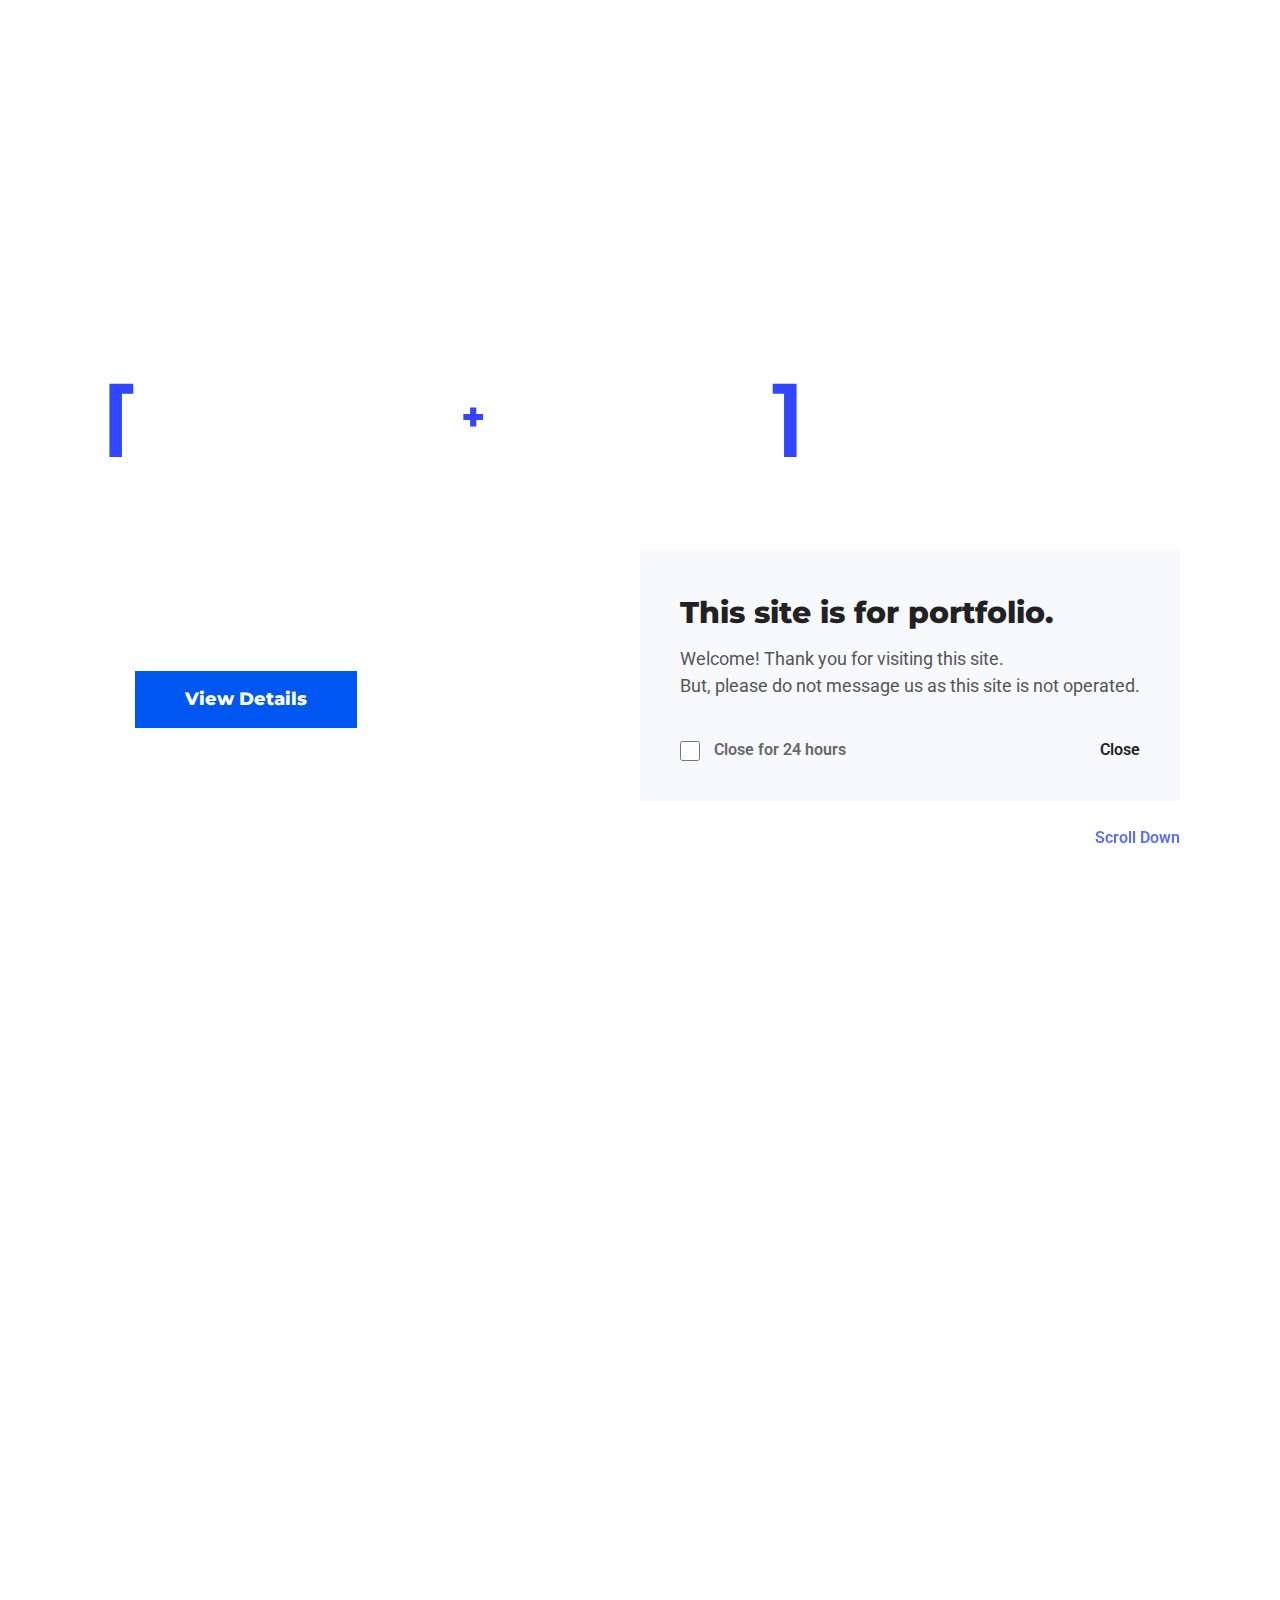
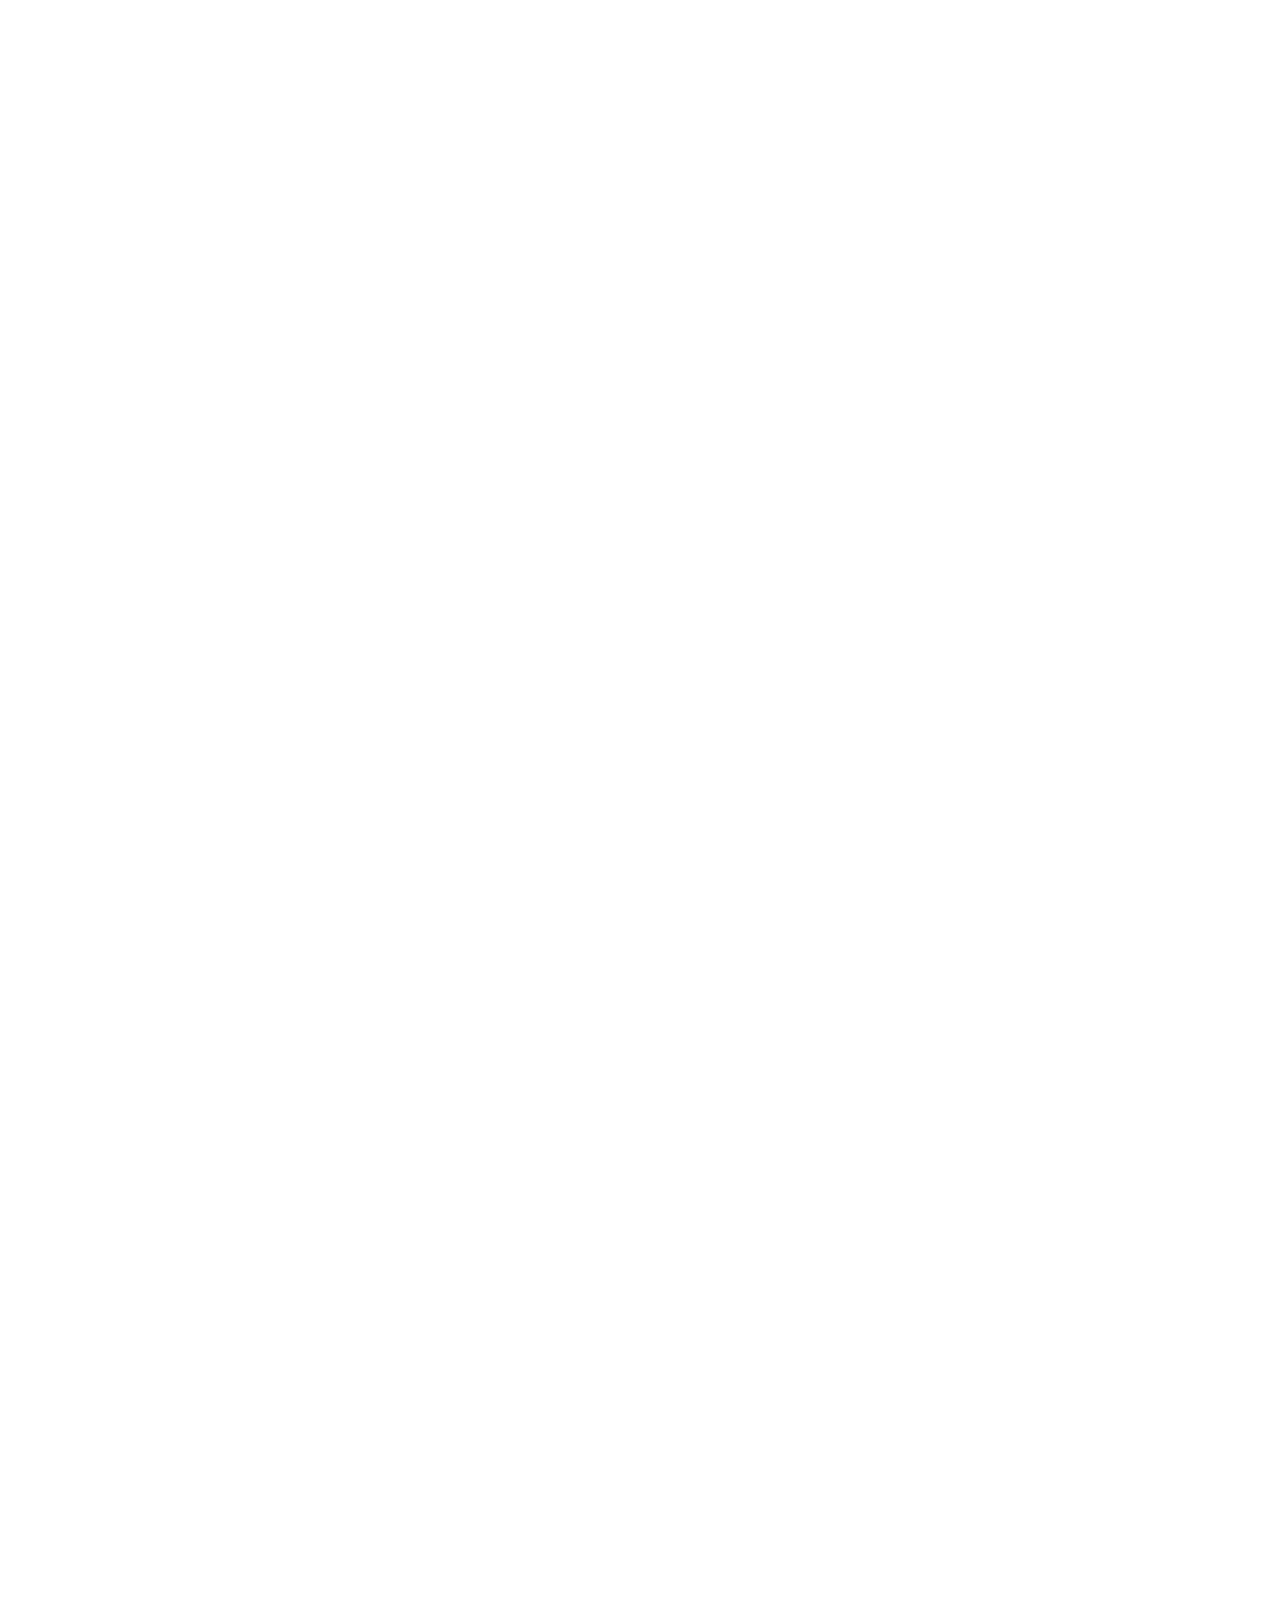
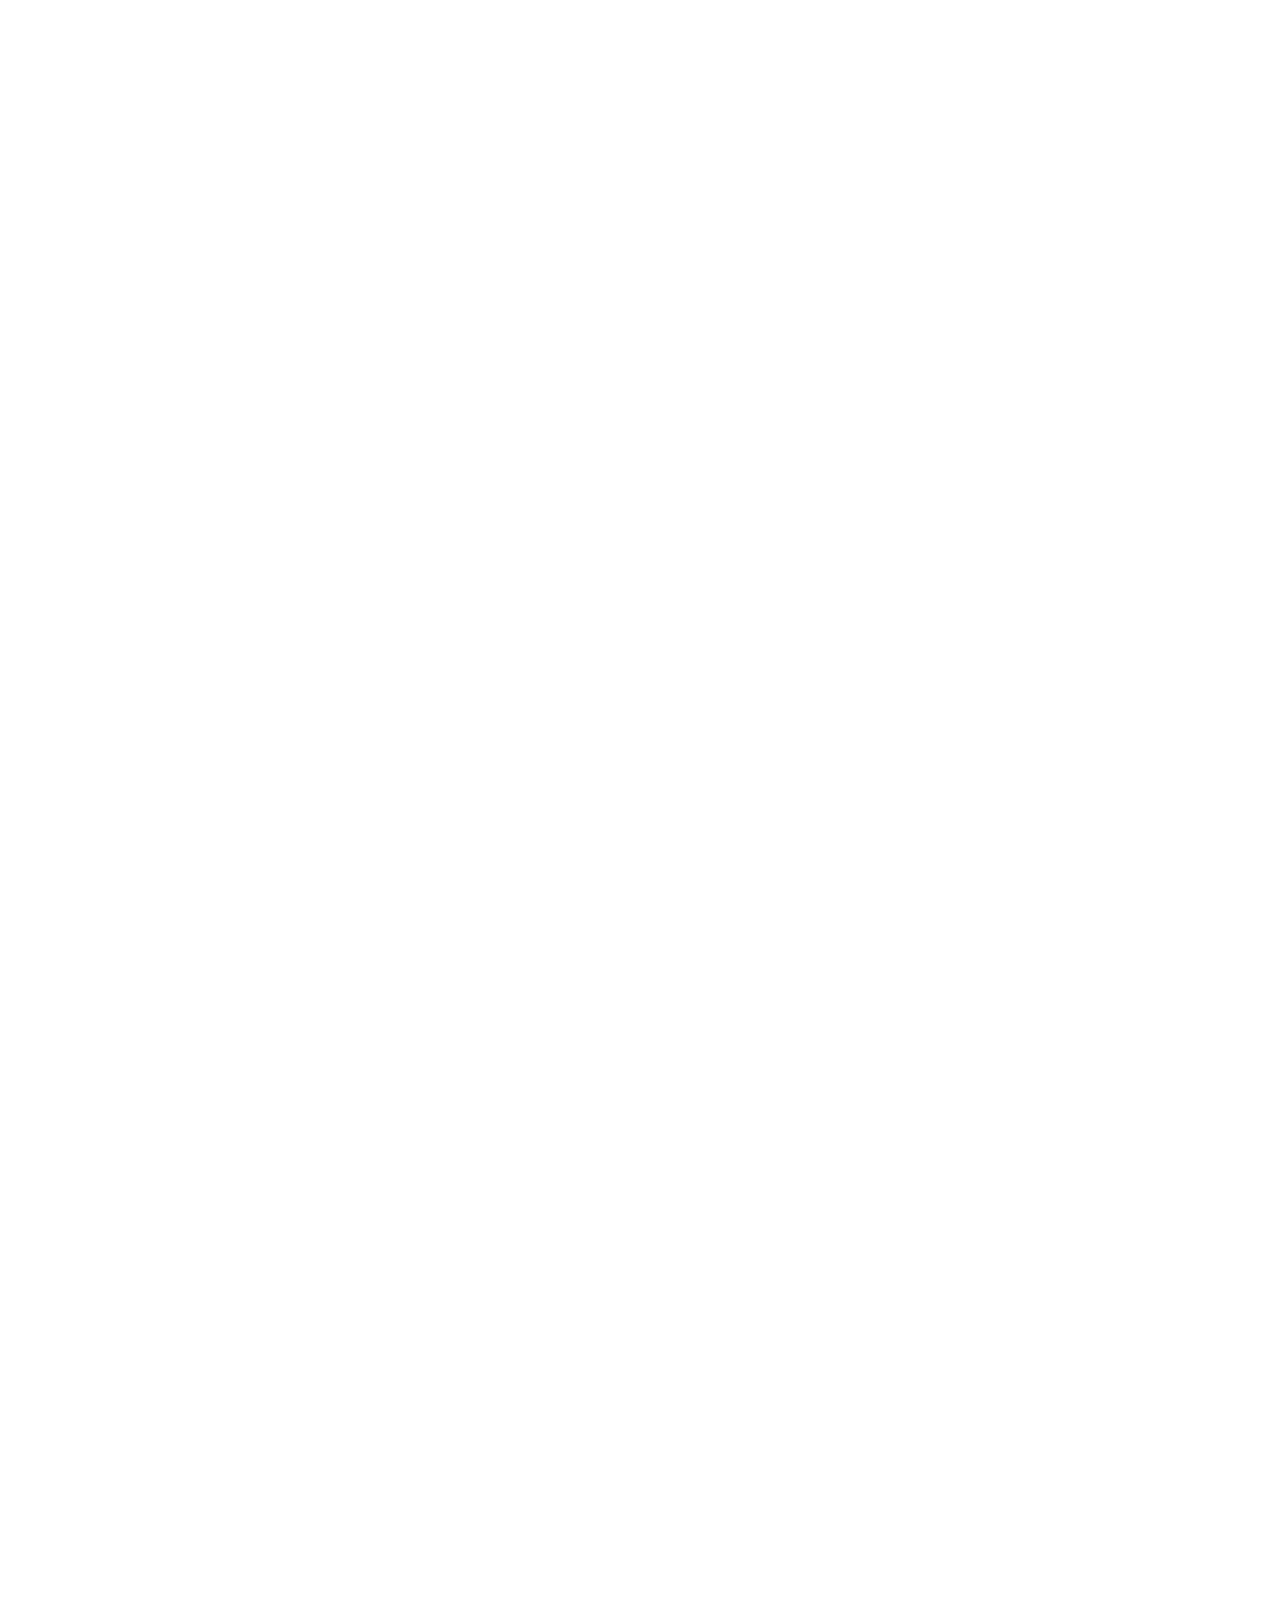
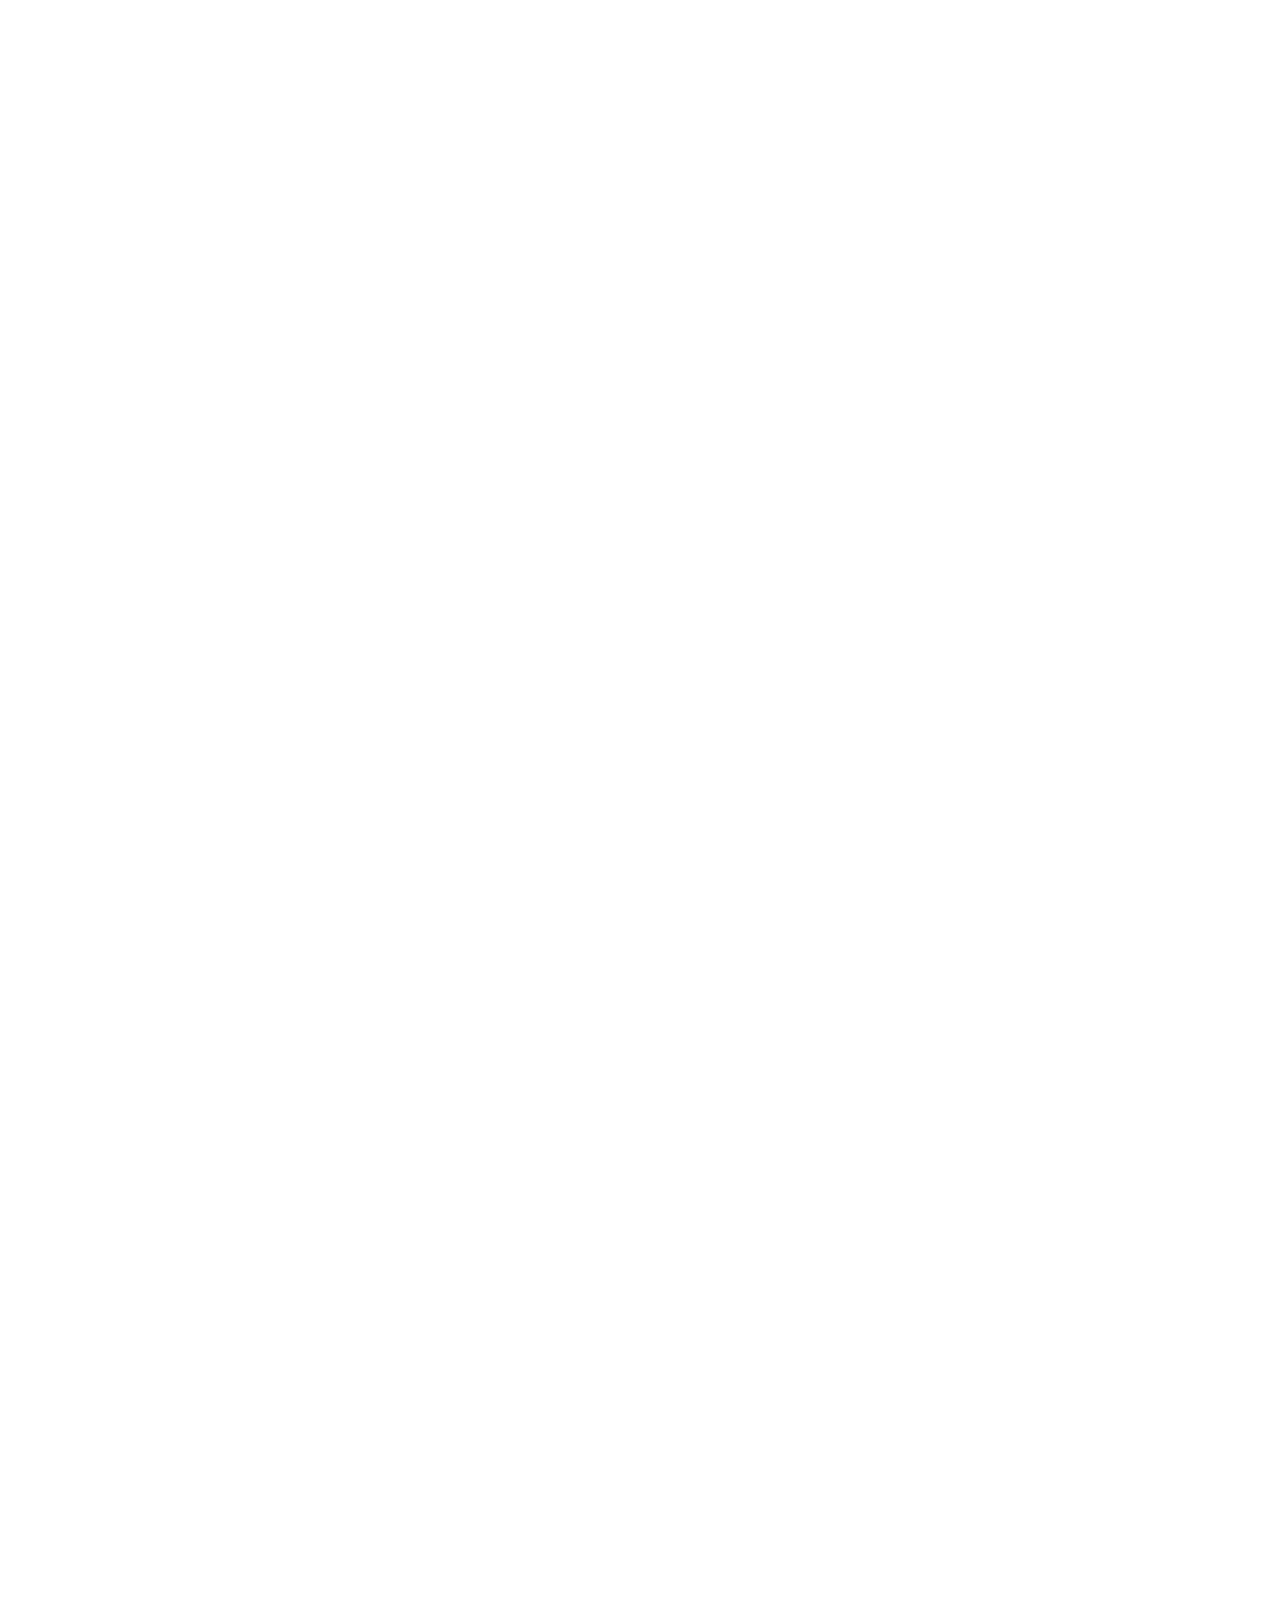
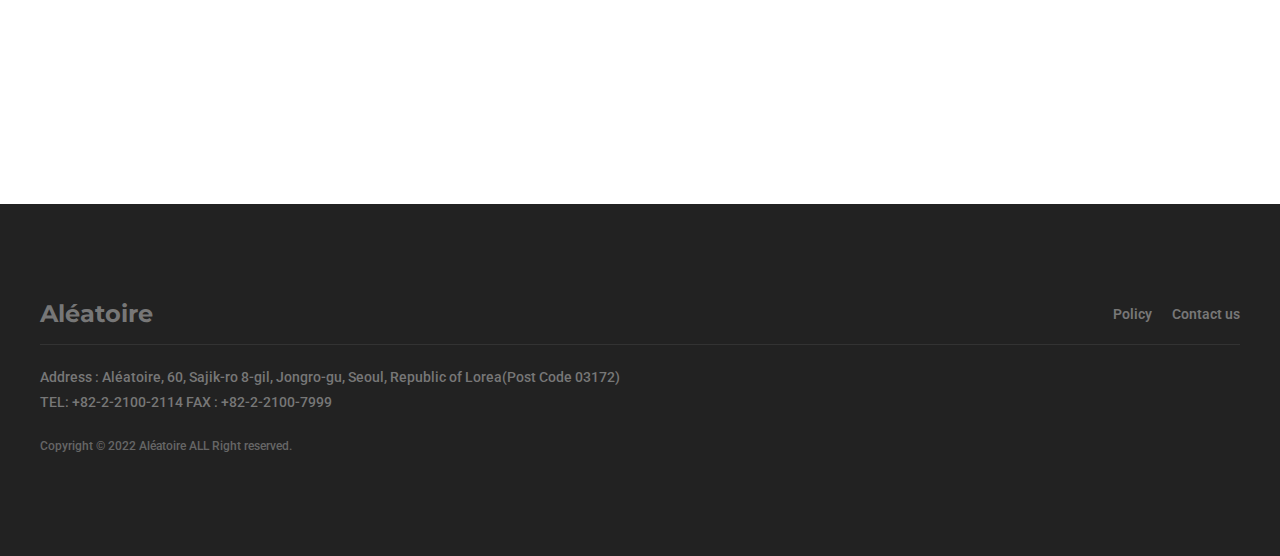
==== commit 4c2e3c73: "fix: sub error 수정" ====
--- a/index.html
+++ b/index.html
@@ -41,15 +41,15 @@
       <div class="content">
         <h1>This site is for portfolio.</h1>
         <p>
-          Welcome! Thank you for visiting this site.<br />But, Please do not
+          Welcome! Thank you for visiting this site.<br />But, please do not
           message us as this site is not operated.
         </p>
       </div>
       <div class="wrap">
         <input type="checkbox" id="ck" />
-        <label for="ck">close for 24 hours</label>
-      </div>
-      <a href="#" class="close">close</a>
+        <label for="ck">Close for 24 hours</label>
+      </div>
+      <a href="#" class="close">Close</a>
     </aside>
     <header id="header">
       <div class="inner">
@@ -136,7 +136,7 @@
                 </span>
               </p>
               <a class="visualBtn" href="about.html"
-                ><span class="children">View Details</span></a
+                ><span class="children"><i>View Details</i></span></a
               >
             </div>
             <div class="img first">
@@ -165,7 +165,7 @@
                 </span>
               </p>
               <a class="visualBtn" href="history.html"
-                ><span class="children">View Details</span></a
+                ><span class="children"><i>View Details</i></span></a
               >
             </div>
             <div class="img">
@@ -194,7 +194,7 @@
                 </span>
               </p>
               <a class="visualBtn" href="contact.html"
-                ><span class="children"> View Details</span></a
+                ><span class="children"> <i>View Details</i></span></a
               >
             </div>
             <div class="img">
@@ -223,7 +223,7 @@
                 </span>
               </p>
               <a class="visualBtn" href="history.html">
-                <span class="children"> View Details</span></a
+                <span class="children"> <i>View Details</i></span></a
               >
             </div>
             <div class="img">
--- a/css/main.css
+++ b/css/main.css
@@ -1,2 +1,2 @@
-*{margin:0;padding:0;-webkit-box-sizing:border-box;box-sizing:border-box}ul,ol,li{list-style:none}a{text-decoration:none}.wrap::after{content:"";display:block;clear:both}em,i{font-style:normal}table{border-collapse:collapse}fieldset{border:none}.h{position:absolute;top:-9999px;opacity:0}img{vertical-align:top}body{font-family:"Roboto", sans-serif;font-size:16px;line-height:1.3em}body,header,footer{min-width:320px}.hiddin{position:absolute;top:-9999px;opacity:0}::-webkit-input-placeholder{font-family:"Roboto", sans-serif;font-size:18px;color:#888}:-ms-input-placeholder{font-family:"Roboto", sans-serif;font-size:18px;color:#888}::-ms-input-placeholder{font-family:"Roboto", sans-serif;font-size:18px;color:#888}::placeholder{font-family:"Roboto", sans-serif;font-size:18px;color:#888}#skipNavi li a{display:block;width:100%;height:40px;line-height:40px;background:#fff;border:1px solid #0056f1;font-weight:600;color:#0056f1;text-align:center;position:fixed;top:-40px;left:0;z-index:200}#skipNavi li a.on{top:0}#popup{position:absolute;top:50vh;right:0;z-index:100;max-width:700px;padding:40px;margin:100px;background:#f8f9fd;display:none}#popup h1{font-family:"Montserrat",sans-serif;font-size:30px;color:#222;letter-spacing:0;text-align:left;font-weight:800;line-height:1.5;margin-bottom:10px}#popup p{color:#555;font-size:18px;line-height:1.5;margin-bottom:20px}#popup label{margin-left:10px;color:#666;font-weight:600;vertical-align:middle;cursor:pointer;-webkit-transition:0.25s cubic-bezier(0.25, 1, 0.5, 1);transition:0.25s cubic-bezier(0.25, 1, 0.5, 1)}#popup label:hover{color:#0056f1}#popup input[type="checkbox"]{vertical-align:middle;cursor:pointer}#popup .close{position:absolute;bottom:40px;right:40px;color:#222;font-weight:600;-webkit-transition:color 0.25s cubic-bezier(0.25, 1, 0.5, 1);transition:color 0.25s cubic-bezier(0.25, 1, 0.5, 1)}#popup .close:hover{color:#0056f1}#popup .content{width:100%;min-height:150px;font-size:30px}@media screen and (max-width: 700px){#popup{top:30vh;padding:30px;right:auto;margin:0 30px}#popup h1{font-size:20px;line-height:1.5;margin-bottom:15px}#popup p{font-size:17px}#popup .close{bottom:30px}#popup .content{width:100%;min-height:150px;font-size:30px}}@media screen and (max-width: 300px){#popup .close{position:static;display:block;margin-top:10px}}.swiper{width:100%;height:100%;position:relative}.swiper .swiper-wrapper{-webkit-transition-timing-function:cubic-bezier(0.25, 1, 0.5, 1);transition-timing-function:cubic-bezier(0.25, 1, 0.5, 1)}.auto{position:absolute;top:150px;right:100px;z-index:10}.auto li{float:left;margin-left:30px;color:#fff;text-align:center;cursor:pointer;line-height:20px;font-size:20px}#header{position:absolute;top:0;left:0;width:100%;border-bottom:1px solid rgba(255,255,255,0.2);z-index:100}#header .inner{height:100px;margin:0 auto;position:relative}#header .inner>h1{position:absolute;left:100px;top:38px}#header .inner>h1>a{font-family:"Montserrat",sans-serif;font-size:24px;color:#fff;letter-spacing:0;text-align:left;font-weight:800}#header .inner li{float:left;position:relative}#header .inner li a{font-family:"Montserrat",sans-serif;font-size:16px;color:#fff;letter-spacing:0;text-align:left;font-weight:800;display:block;padding:20px 0}#header .inner #gnb{position:absolute;left:275px;top:0}#header .inner #gnb a{position:relative;padding:0}#header .inner #gnb a::after{position:absolute;content:"";display:block;bottom:37px;width:0;height:2px;background-color:#fff;-webkit-transition:0.5s cubic-bezier(0.25, 1, 0.5, 1);transition:0.5s cubic-bezier(0.25, 1, 0.5, 1)}#header .inner #gnb a:hover::after,#header .inner #gnb a:active::after,#header .inner #gnb a:focus::after{width:100%}#header .inner #gnb .depth2{position:absolute;top:100px;left:50%;margin-left:-64px;min-width:125px;padding:15px 20px;background-color:#fff;opacity:0;visibility:hidden;-webkit-transform:translateY(30px);transform:translateY(30px);-webkit-transition:0.5s cubic-bezier(0.25, 1, 0.5, 1);transition:0.5s cubic-bezier(0.25, 1, 0.5, 1)}#header .inner #gnb .depth2 li{float:none;padding:10px 0;text-align:center;line-height:1.5}#header .inner #gnb .depth2 li a{display:inline-block;margin-left:0;color:#222;-webkit-transition:0.25s cubic-bezier(0.25, 1, 0.5, 1);transition:0.25s cubic-bezier(0.25, 1, 0.5, 1)}#header .inner #gnb .depth2 li a::after{bottom:0;background-color:#0056f1}#header .inner #gnb .depth2 li a:hover{color:#0056f1}#header .inner #gnb>li{line-height:105px;padding:0 32px}#header .inner #gnb>li:first-child{margin-left:65px}#header .inner #gnb>li.on>a::after{width:100%}#header .inner #gnb>li.on .depth2{opacity:1;visibility:visible;-webkit-transform:translateY(0);transform:translateY(0)}#header .inner .util{position:absolute;right:100px;top:29px}#header .inner .util li:first-child a{padding:14px 16px;border:none}#header .inner .util a{margin-left:20px;padding:13px 15px;border:1px solid rgba(255,255,255,0.5);-webkit-box-sizing:border-box;box-sizing:border-box;line-height:16px;border-radius:5px;-webkit-transition:0.25s cubic-bezier(0.25, 1, 0.5, 1);transition:0.25s cubic-bezier(0.25, 1, 0.5, 1)}#header .inner .util a:hover{background:#0056f1;border-color:#0056f1}#header .inner .btnCall{position:absolute;right:30px;top:50%;-webkit-transform:translateY(-50%);transform:translateY(-50%);display:none;width:20px;height:20px}#header .inner .btnCall::before{content:"";display:block;width:100%;height:2px;background:#fff;position:absolute;top:0;left:0;-webkit-transition:top 0.5s, -webkit-transform 0.5s 0.5s;transition:top 0.5s, -webkit-transform 0.5s 0.5s;transition:top 0.5s, transform 0.5s 0.5s;transition:top 0.5s, transform 0.5s 0.5s, -webkit-transform 0.5s 0.5s}#header .inner .btnCall::after{content:"";display:block;width:100%;height:2px;background:#fff;position:absolute;bottom:0;left:0;-webkit-transition:bottom 0.5s, -webkit-transform 0.5s 0.5s;transition:bottom 0.5s, -webkit-transform 0.5s 0.5s;transition:bottom 0.5s, transform 0.5s 0.5s;transition:bottom 0.5s, transform 0.5s 0.5s, -webkit-transform 0.5s 0.5s}#header .inner .btnCall span{display:block;width:100%;height:2px;background:#fff;position:absolute;top:50%;left:0;margin-top:-1px;text-indent:-9999px;-webkit-transition:0.5s;transition:0.5s}#header .inner .btnCall.on::before{top:50%;-webkit-transform:rotate(45deg);transform:rotate(45deg);margin-top:-1px}#header .inner .btnCall.on::after{bottom:50%;-webkit-transform:rotate(-45deg);transform:rotate(-45deg);margin-bottom:-1px}#header .inner .btnCall.on span{-webkit-transform:translateX(100%);transform:translateX(100%);opacity:0}#header .inner .menuMo{width:100%;height:100vh;background:#000;position:fixed;top:0;left:0;z-index:10;padding:70px 70px;-webkit-transform:translateX(-100%);transform:translateX(-100%);-webkit-transition:0.5s;transition:0.5s}#header .inner .menuMo.on{-webkit-transform:translateX(0);transform:translateX(0)}#header .inner .menuMo h1{padding-bottom:30px}#header .inner .menuMo h1 a{display:inline-block;color:#fff;font-family:"Montserrat",sans-serif;font-size:60px;line-height:1em}#header .inner .menuMo ul li{float:none}#header .inner .menuMo ul li a{margin-left:0;display:inline-block;padding:20px 0;font-family:"Montserrat",sans-serif;font-size:40px;color:#888;letter-spacing:0;text-align:left;font-weight:800;line-height:1em;-webkit-transition:0.25s cubic-bezier(0.25, 1, 0.5, 1);transition:0.25s cubic-bezier(0.25, 1, 0.5, 1)}#header .inner .menuMo ul li a:hover{color:#0056f1}@media screen and (max-width: 1240px){#header .inner{width:100%;height:100px}#header .inner h1{left:60px}#header .inner .menuWeb{display:none}#header .inner .menuMo .util{position:static;right:auto;top:auto;margin-bottom:40px}#header .inner .menuMo .util li{margin-left:20px;float:left}#header .inner .menuMo .util li a{position:relative;padding:10px 0;border:none;font-size:25px;background:none;color:#666}#header .inner .menuMo .util li:first-child{padding:0;margin-left:0}#header .inner .menuMo .util li:first-child a{padding-left:0;padding-right:20px}#header .inner .menuMo .util li:first-child a::after{content:"/";position:absolute;top:50%;right:-5px;font-size:20px;margin-top:-10px}#header .inner .menuMo .util li:first-child a:hover::after{color:#666}#header .inner .menuMo .util::after{content:"";display:block;clear:both}#header .inner .btnCall{display:block;z-index:100}}@media screen and (max-width: 539px){#header .inner h1{left:30px}#header .inner .menuMo{padding:38px 30px}#header .inner .menuMo h1>a{font-size:9vmin}#header .inner .menuMo li a{font-size:7vmin}}#visual{position:relative;width:100%;height:100vh;overflow:hidden}#visual .visualWrap{position:absolute;top:26%;left:100px;z-index:1}#visual .img{position:absolute;top:0;left:0;-webkit-transform:scale(2);transform:scale(2);-webkit-transition:-webkit-transform 4s cubic-bezier(0.25, 1, 0.5, 1);transition:-webkit-transform 4s cubic-bezier(0.25, 1, 0.5, 1);transition:transform 4s cubic-bezier(0.25, 1, 0.5, 1);transition:transform 4s cubic-bezier(0.25, 1, 0.5, 1), -webkit-transform 4s cubic-bezier(0.25, 1, 0.5, 1)}#visual .img img{vertical-align:top}#visual .swiper-slide img{-webkit-filter:brightness(0.7);filter:brightness(0.7)}#visual .first img{-webkit-filter:brightness(1);filter:brightness(1)}#visual .visualTitle{overflow:hidden;font-family:"Montserrat",sans-serif;font-size:90px;color:#fff;letter-spacing:0;text-align:left;font-weight:800}#visual .visualTitle>.children{display:block;-webkit-transform:translate(0, 100%);transform:translate(0, 100%);-webkit-transition:-webkit-transform 1.2s cubic-bezier(0.25, 1, 0.5, 1);transition:-webkit-transform 1.2s cubic-bezier(0.25, 1, 0.5, 1);transition:transform 1.2s cubic-bezier(0.25, 1, 0.5, 1);transition:transform 1.2s cubic-bezier(0.25, 1, 0.5, 1), -webkit-transform 1.2s cubic-bezier(0.25, 1, 0.5, 1);-webkit-transition-delay:1s;transition-delay:1s}#visual .visualTitle em{line-height:1}#visual .visualTitle span{margin-left:10px;font-family:"Montserrat",sans-serif;font-size:80px;color:#fff;letter-spacing:0;text-align:left;font-weight:800}#visual .visualSubTitle{position:relative;margin-top:20px;line-height:1;display:inline-block;font-family:"Montserrat",sans-serif;font-size:60px;color:#fff;letter-spacing:0;text-align:left;font-weight:800;overflow:hidden}#visual .visualSubTitle>.children{display:block;-webkit-transform:translate(0, 100%);transform:translate(0, 100%);-webkit-transition:-webkit-transform 1.2s cubic-bezier(0.25, 1, 0.5, 1);transition:-webkit-transform 1.2s cubic-bezier(0.25, 1, 0.5, 1);transition:transform 1.2s cubic-bezier(0.25, 1, 0.5, 1);transition:transform 1.2s cubic-bezier(0.25, 1, 0.5, 1), -webkit-transform 1.2s cubic-bezier(0.25, 1, 0.5, 1);-webkit-transition-delay:1.3s;transition-delay:1.3s}#visual .visualSubTitle span{color:#3246ff}#visual .visualSubTitle .children{position:relative;padding:20px 60px}#visual .visualSubTitle .children::after{content:"[";display:block;position:absolute;top:-5px;left:0;font-family:"Montserrat",sans-serif;font-size:100px;color:#3246ff;letter-spacing:0;text-align:left;font-weight:600}#visual .visualSubTitle .children::before{content:"]";display:block;position:absolute;top:-5px;right:0;font-family:"Montserrat",sans-serif;font-size:100px;color:#3246ff;letter-spacing:0;text-align:left;font-weight:600}#visual .visualTxt{max-width:700px;margin-top:40px;font-family:"Roboto",sans-serif;font-size:18px;color:#fff;letter-spacing:0;text-align:left;font-weight:400;line-height:1.8;overflow:hidden;overflow:hidden}#visual .visualTxt>.children{display:block;-webkit-transform:translate(0, 100%);transform:translate(0, 100%);-webkit-transition:-webkit-transform 1.2s cubic-bezier(0.25, 1, 0.5, 1);transition:-webkit-transform 1.2s cubic-bezier(0.25, 1, 0.5, 1);transition:transform 1.2s cubic-bezier(0.25, 1, 0.5, 1);transition:transform 1.2s cubic-bezier(0.25, 1, 0.5, 1), -webkit-transform 1.2s cubic-bezier(0.25, 1, 0.5, 1);-webkit-transition-delay:1.5s;transition-delay:1.5s}#visual .visualBtn{margin-top:60px;display:inline-block;overflow:hidden;font-family:"Montserrat",sans-serif;font-size:20px;color:#fff;letter-spacing:0;text-align:center;font-weight:800}#visual .visualBtn .children{padding:15px 50px;background-color:#0056f1}#visual .visualBtn>.children{display:block;-webkit-transform:translate(0, 100%);transform:translate(0, 100%);-webkit-transition:-webkit-transform 1.2s cubic-bezier(0.25, 1, 0.5, 1);transition:-webkit-transform 1.2s cubic-bezier(0.25, 1, 0.5, 1);transition:transform 1.2s cubic-bezier(0.25, 1, 0.5, 1);transition:transform 1.2s cubic-bezier(0.25, 1, 0.5, 1), -webkit-transform 1.2s cubic-bezier(0.25, 1, 0.5, 1);-webkit-transition-delay:2s;transition-delay:2s}#visual .visualBtn:hover{background-color:#fff;color:#0056f1}#visual .swiper-pagination{display:inline-block;top:150px;height:20px;text-align:right;padding-right:190px}#visual .swiper-button-prev,#visual .swiper-rtl .swiper-button-next,#visual .swiper-button-next,#visual .swiper-rtl .swiper-button-prev{left:auto;top:350px;right:100px;width:60px;height:60px;color:#fff;opacity:0.7;font-size:10px;border:1px solid rgba(255,255,255,0.7);background-color:rgba(255,255,255,0.2);border-radius:50%;-webkit-transition:0.25s cubic-bezier(0.25, 1, 0.5, 1);transition:0.25s cubic-bezier(0.25, 1, 0.5, 1)}#visual .swiper-button-prev::after,#visual .swiper-rtl .swiper-button-next::after,#visual .swiper-button-next::after,#visual .swiper-rtl .swiper-button-prev::after{-webkit-transform:scale(0.5);transform:scale(0.5)}#visual .swiper-button-prev:hover,#visual .swiper-rtl .swiper-button-next:hover,#visual .swiper-button-next:hover,#visual .swiper-rtl .swiper-button-prev:hover{opacity:1;border:1px solid #0056f1;background-color:#0056f1}#visual .swiper-button-prev,#visual .swiper-rtl .swiper-button-next{right:180px}#visual .swiper-pagination-bullet{position:relative;margin-right:30px;font-size:18px;line-height:1em;color:rgba(255,255,255,0.5);letter-spacing:0;font-family:"Montserrat",sans-serif;font-weight:800;font-weight:600;background:none;width:auto;height:auto;opacity:1;-webkit-transition:margin 1s cubic-bezier(0.25, 1, 0.5, 1);transition:margin 1s cubic-bezier(0.25, 1, 0.5, 1)}#visual .swiper-pagination-bullet::after{position:absolute;content:"";display:block;bottom:2px;left:35px;width:0;height:2px;background-color:rgba(255,255,255,0.5);-webkit-transition:width 1s cubic-bezier(0.25, 1, 0.5, 1);transition:width 1s cubic-bezier(0.25, 1, 0.5, 1)}#visual .swiper-pagination-bullet:last-child{margin-right:0}#visual .swiper-pagination-bullet:last-child.swiper-pagination-bullet-active{margin-right:80px}#visual .swiper-pagination-bullet-active{font-weight:800;margin-left:0;margin-right:80px;color:#fff}#visual .swiper-pagination-bullet-active::after{width:60px;display:block}#visual .pageNavi{position:absolute;top:203px;right:110px;font-size:40px;line-height:1em;color:rgba(255,255,255,0.7);letter-spacing:0;font-family:"Montserrat",sans-serif;font-weight:800;font-family:"Roboto",sans-serif;z-index:1}#visual .pageNavi .current{padding-right:20px;font-size:90px;line-height:1em;color:#fff;letter-spacing:0;font-family:"Montserrat",sans-serif;font-weight:800}#visual .pageNavi .total{padding-left:20px;font-size:40px;line-height:1em;color:rgba(255,255,255,0.7);letter-spacing:0;font-family:"Montserrat",sans-serif;font-weight:800}#visual .scorll{position:absolute;right:100px;bottom:50px;z-index:1;text-align:center;font-weight:600;color:#3246ff;opacity:0.8}#visual .scorll svg{width:60px;fill:#3246ff;opacity:0.8}#visual .scorll i{margin-top:10px;margin-bottom:20px;display:block;font-size:20px}#visual .swiper-slide-active .visualTitle .children{-webkit-transform:translate(0, 0);transform:translate(0, 0)}#visual .swiper-slide-active .visualSubTitle .children{-webkit-transform:translate(0, 0);transform:translate(0, 0)}#visual .swiper-slide-active .visualTxt .children{-webkit-transform:translate(0, 0);transform:translate(0, 0)}#visual .swiper-slide-active .visualBtn .children{-webkit-transform:translate(0, 0);transform:translate(0, 0)}#visual .swiper-slide-active .img{-webkit-transform:scale(1);transform:scale(1)}@media screen and (max-width: 1490px){#visual .visualWrap{top:28vh}#visual .visualTitle{font-size:70px}#visual .visualTitle span{font-size:50px}#visual .visualSubTitle{font-size:40px}#visual .visualSubTitle::after{top:-18px;font-size:70px}#visual .visualSubTitle::before{top:-18px;font-size:70px}#visual .visualBtn{font-size:18px}#visual .visualBtn .children{padding:10px 35px}#visual .swiper-button-prev,#visual .swiper-rtl .swiper-button-next,#visual .swiper-button-next,#visual .swiper-rtl .swiper-button-prev{top:320px;width:50px;height:50px}#visual .swiper-button-prev,#visual .swiper-rtl .swiper-button-next{right:170px}#visual .pageNavi{font-size:30px}#visual .pageNavi .current{font-size:60px}#visual .pageNavi .total{font-size:30px}}@media screen and (max-width: 1240px){#visual .visualWrap{top:29vh;left:60px;padding-right:60px}#visual .visualTitle{font-size:60px}#visual .visualSubTitle{margin-top:20px;font-size:32px}#visual .visualSubTitle .children{padding:10px 40px}#visual .visualSubTitle .children::after{top:-2px;font-size:50px}#visual .visualSubTitle .children::before{top:-2px;font-size:50px}#visual .visualTxt{margin-top:30px;font-size:17px;height:60px;overflow:hidden}#visual .visualBtn{margin-top:50px}#visual .swiper-pagination{padding-right:160px}#visual .swiper-button-prev,#visual .swiper-rtl .swiper-button-next,#visual .swiper-button-next,#visual .swiper-rtl .swiper-button-prev{top:auto;bottom:10vh;right:60px}#visual .swiper-button-prev,#visual .swiper-rtl .swiper-button-next{right:130px}#visual .pageNavi{right:60px}#visual .auto{right:60px}#visual .scorll{display:none}}@media screen and (max-width: 700px){#visual .visualWrap{padding-right:0;width:calc(100vw - 60px);position:absolute;top:50%;left:50%;-webkit-transform:translate(-50%, -50%);transform:translate(-50%, -50%);text-align:center}#visual .visualTitle{position:relative;text-align:center;font-size:40px}#visual .visualTitle .children{position:relative;padding:0 0 30px}#visual .visualTitle .children::after{position:absolute;content:"";display:block;bottom:0;left:50%;width:50px;height:5px;margin-left:-27px;background-color:#0056f1}#visual .visualTitle span{margin-left:5px}#visual .visualSubTitle{margin-top:40px;padding:0;display:block;text-align:center;font-size:25px}#visual .visualSubTitle .children::after{display:none}#visual .visualSubTitle .children::before{display:none}#visual .visualSubTitle span{display:block;margin:10px 0}#visual .visualTxt{display:none}#visual .visualBtn{display:inline-block;margin-top:40px;font-size:16px}#visual .swiper-pagination{display:none;padding-right:40px}#visual .swiper-button-prev,#visual .swiper-rtl .swiper-button-next,#visual .swiper-button-next,#visual .swiper-rtl .swiper-button-prev{right:30px;bottom:55px;width:45px;height:45px}#visual .swiper-button-prev,#visual .swiper-rtl .swiper-button-next{right:90px}#visual .pageNavi{display:none}#visual .auto{right:auto;top:auto;left:10px;bottom:65px}}section{position:relative;color:#5d5d5d;line-height:1.5}section h1{font-family:"Montserrat",sans-serif;font-size:40px;color:#000;letter-spacing:0;text-align:center;font-weight:800;line-height:1.3em;margin-bottom:100px}section .contMainTitle{position:relative;display:inline-block;font-family:"Montserrat",sans-serif;font-size:5vmin;color:#333;letter-spacing:0;text-align:center;font-weight:800;margin:0 30px 40px}section .contMainTitle::after{position:absolute;content:"";display:block;top:-40px;left:0;width:5vw;max-width:100px;min-width:50px;height:10px;background-color:#0056f1}section .contMainTxt{font-size:18px;color:#5d5d5d;line-height:1.5;margin:0 30px 40px}section .mainViewBtn{position:relative;display:inline-block;padding:8px 35px;margin-bottom:100px;background-color:#0056f1;border:1px solid #0056f1;font-family:"Montserrat",sans-serif;font-size:17px;color:#fff;letter-spacing:0;text-align:center;font-weight:800;-webkit-transition:0.25s ease;transition:0.25s ease}section .mainViewBtn:hover{background-color:#fff;color:#0056f1}@media screen and (max-width: 1240px){section .contMainTxt{font-size:17px}}@media screen and (max-width: 700px){section h1{font-size:35px}section .contMainTitle{font-size:30px}section .contMainTitle::after{top:-20px;width:40px;min-width:40px;height:5px;margin-left:-20px}section .mainViewBtn{font-size:16px;margin-bottom:70px}}#news{width:100%;padding:150px 0;-webkit-box-sizing:border-box;box-sizing:border-box}#news .titleWrap{position:relative;z-index:10;padding-left:100px;margin-right:30vw}#news h1{margin-bottom:0px}#news .contMainTitle{margin-top:150px;margin-left:100px;text-align:left;margin-bottom:20px}#news .contMainTxt{margin-left:0}#news .inner{position:relative;margin-top:-160px;padding-left:100px}#news .inner.ani-content{-webkit-transition:none;transition:none}#news .newsSvg{position:absolute;right:29px;top:-332px;opacity:0.3}#news .newsSvg svg{width:600px;height:600px}#news .newsSvg svg .cls-1{fill:#4285f4}#news .newsSvg svg .cls-2{fill:#aecbfa}#news .newsSvg svg .cls-3{fill:#669df6}#news .newsImg{overflow:hidden;width:100%;height:240px}#news .newsImg img{height:120%}#news .newsWrap{position:relative;height:100%;background-color:#fff}#news .newsTxtWrap{padding:30px;background-color:#fff;border:1px solid #ddd}#news .newsTxtWrap .num{position:absolute;top:20px;right:20px;font-family:"Montserrat",sans-serif;font-size:20px;color:#fff;letter-spacing:0;text-align:left;font-weight:800;background-color:#0056f1;border-radius:50%;width:40px;height:40px;line-height:40px;text-align:center}#news .newsArea,#news .prArea{display:inline-block;padding:0 10px;height:20px;line-height:20px;background-color:#c00000;font-family:"Montserrat",sans-serif;font-size:15px;color:#fff;letter-spacing:0;text-align:left;font-weight:700}#news .prArea{background-color:#0056f1}#news .newsTitle{padding-top:15px;margin-bottom:10px;height:70px;overflow:hidden;font-family:"Roboto",sans-serif;font-size:22px;color:#222;letter-spacing:0;text-align:left;font-weight:800;line-height:1.3}#news .newsTxt{margin-top:20px;height:70px;word-break:break-all;overflow:hidden}#news .newsBtnWrap{position:relative;margin-top:25px;border-top:2px solid #222}#news .newsBtnWrap .fas{position:absolute;right:0;top:25px;font-size:20px;color:#222}#news .newsBtn{margin-top:25px;display:inline-block;font-family:"Montserrat",sans-serif;font-size:16px;color:#222;letter-spacing:0;text-align:left;font-weight:800;-webkit-transition:0.25s cubic-bezier(0.25, 1, 0.5, 1);transition:0.25s cubic-bezier(0.25, 1, 0.5, 1)}#news .newsBtn .fas{-webkit-transition:0.25s cubic-bezier(0.25, 1, 0.5, 1);transition:0.25s cubic-bezier(0.25, 1, 0.5, 1)}#news .newsBtn:hover{color:#0056f1}#news .newsBtn:hover .fas{color:#0056f1}#news .swiper{padding-top:150px;height:720px}#news .swiper .swiper-button-prev,#news .swiper .swiper-rtl .swiper-button-next,#news .swiper .swiper-button-next,#news .swiper .swiper-rtl .swiper-button-prev{left:auto;top:25px;right:100px;width:60px;height:60px;color:#fff;font-size:10px;background-color:#222;border-radius:50%;-webkit-transition:0.25s cubic-bezier(0.25, 1, 0.5, 1);transition:0.25s cubic-bezier(0.25, 1, 0.5, 1)}#news .swiper .swiper-button-prev::after,#news .swiper .swiper-rtl .swiper-button-next::after,#news .swiper .swiper-button-next::after,#news .swiper .swiper-rtl .swiper-button-prev::after{-webkit-transform:scale(0.5);transform:scale(0.5)}#news .swiper .swiper-button-prev:hover,#news .swiper .swiper-rtl .swiper-button-next:hover,#news .swiper .swiper-button-next:hover,#news .swiper .swiper-rtl .swiper-button-prev:hover{opacity:1;background-color:#0056f1}#news .swiper .swiper-button-prev:hover::after,#news .swiper .swiper-rtl .swiper-button-next:hover::after,#news .swiper .swiper-button-next:hover::after,#news .swiper .swiper-rtl .swiper-button-prev:hover::after{color:#fff}#news .swiper .swiper-button-prev,#news .swiper .swiper-rtl .swiper-button-next{right:180px}@media screen and (max-width: 1300px){#news .newsSvg{top:-164px}#news .newsSvg svg{width:400px;height:400px}}@media screen and (max-width: 1240px){#news{padding:120px 0}#news .titleWrap{padding-left:60px}#news .contMainTitle{margin-top:120px;margin-left:60px}#news .inner{padding-left:60px}#news .newsImg img{height:30vmax}#news .swiper .swiper-button-prev,#news .swiper .swiper-rtl .swiper-button-next,#news .swiper .swiper-button-next,#news .swiper .swiper-rtl .swiper-button-prev{right:60px;width:50px;height:50px}#news .swiper .swiper-button-prev,#news .swiper .swiper-rtl .swiper-button-next{right:130px}#news .newsSvg{top:-100px}#news .newsSvg svg{width:300px;height:300px}}@media screen and (max-width: 700px){#news{padding:100px 0}#news .titleWrap{margin-right:0;padding-left:30px;padding-right:30px;text-align:center}#news .contMainTitle{margin-left:0;margin-right:0;text-align:center;width:100%}#news .contMainTitle::after{top:-50px;left:50%;margin-left:-20px}#news .contMainTxt{margin-right:0}#news .inner{margin-top:30px;padding-left:30px;padding-right:30px}#news .mainViewBtn{margin-bottom:0}#news .newsSvg{display:none}#news .newsImg img{width:100%;height:auto}#news .swiper .swiper-button-prev,#news .swiper .swiper-rtl .swiper-button-next,#news .swiper .swiper-button-next,#news .swiper .swiper-rtl .swiper-button-prev{right:auto;top:70px;left:50%;width:45px;height:45px;margin-left:10px}#news .swiper .swiper-button-prev,#news .swiper .swiper-rtl .swiper-button-next{right:auto;margin-left:-50px}}#history{width:100%;max-width:1920px;margin:0 0 200px;-webkit-box-sizing:border-box;box-sizing:border-box}#history .titleWrap{margin-top:60px;text-align:center;margin-bottom:100px}#history .titleWrap .contMainTitle::after{top:-50px;left:50%;margin-left:-2.5vw}#history .content,#history .txt{position:absolute;left:50%;bottom:-20px}#history .txt{opacity:0}#history .content{width:500px;height:600px;margin-left:-30vw;z-index:5;padding:40px 50px;background-color:rgba(0,64,184,0.9);color:#fff;font-size:16px;line-height:1.5}#history .content h2{position:relative;font-size:82px;line-height:1em;color:#fff;letter-spacing:0;font-family:"Montserrat",sans-serif;font-weight:800;margin-top:20px;margin-bottom:90px;opacity:0;-webkit-transform:translateX(-30px);transform:translateX(-30px);-webkit-transition:all .7s cubic-bezier(0.25, 1, 0.5, 1);transition:all .7s cubic-bezier(0.25, 1, 0.5, 1);-webkit-transition-delay:.1s;transition-delay:.1s}#history .content h2 span{opacity:0.8;margin-left:10px;font-size:22px;line-height:1em;color:#fff;letter-spacing:0;font-family:"Montserrat",sans-serif;font-weight:800;letter-spacing:8px}#history .content h2::after{position:absolute;content:"";display:block;bottom:-50px;left:0;width:50px;height:5px;background-color:#fff}#history .content h3{position:relative;display:inline-block;padding-left:30px;font-family:"Montserrat",sans-serif;font-size:30px;color:#fff;letter-spacing:0;text-align:left;font-weight:800;margin-bottom:40px;opacity:0;-webkit-transform:translateX(-30px);transform:translateX(-30px);-webkit-transition:all .7s cubic-bezier(0.25, 1, 0.5, 1);transition:all .7s cubic-bezier(0.25, 1, 0.5, 1);-webkit-transition-delay:.2s;transition-delay:.2s}#history .content h3::before{content:"[";position:absolute;top:50%;margin-top:-30px;left:0px;opacity:0.7;font-size:40px;color:#fff}#history .content h3::after{content:"]";position:absolute;top:50%;margin-top:-30px;right:-30px;opacity:0.7;font-size:40px;color:#fff}#history .content h3 span{opacity:0.7;margin-left:10px;margin-right:10px}#history .content p{opacity:0.7;height:120px;overflow:hidden;opacity:0;-webkit-transform:translateX(-30px);transform:translateX(-30px);-webkit-transition:all .7s cubic-bezier(0.25, 1, 0.5, 1);transition:all .7s cubic-bezier(0.25, 1, 0.5, 1);-webkit-transition-delay:.3s;transition-delay:.3s}#history .content a{display:inline-block;margin-top:60px;padding:8px 35px;border:1px solid rgba(255,255,255,0.5);background-color:rgba(255,255,255,0.1);-webkit-transition:0.25s cubic-bezier(0.25, 1, 0.5, 1);transition:0.25s cubic-bezier(0.25, 1, 0.5, 1);font-family:"Montserrat",sans-serif;font-size:16px;color:#fff;letter-spacing:0;text-align:left;font-weight:800;opacity:0;-webkit-transform:translateX(-30px);transform:translateX(-30px);-webkit-transition:all .7s cubic-bezier(0.25, 1, 0.5, 1);transition:all .7s cubic-bezier(0.25, 1, 0.5, 1);-webkit-transition-delay:.4s;transition-delay:.4s}#history .content a:hover{background-color:#fff;color:#0056f1}#history .content.active h2{opacity:1;-webkit-transform:translateX(0);transform:translateX(0)}#history .content.active h3{opacity:1;-webkit-transform:translateX(0);transform:translateX(0)}#history .content.active p{opacity:1;-webkit-transform:translateX(0);transform:translateX(0)}#history .content.active a{opacity:1;-webkit-transform:translateX(0);transform:translateX(0)}#history h1{margin-bottom:100px}#history .swiper{padding-bottom:9vh}#history .swiper .swiper-slide{height:400px;overflow:hidden}#history .swiper .swiper-slide-active img{width:100%;-webkit-filter:grayscale(0);filter:grayscale(0)}#history .swiper .swiper-button-prev,#history .swiper .swiper-rtl .swiper-button-next,#history .swiper .swiper-button-next,#history .swiper .swiper-rtl .swiper-button-prev{width:60px;height:60px;color:#0056f1;font-size:10px;background-color:#eaebed;border-radius:50%;-webkit-transition:0.25s cubic-bezier(0.25, 1, 0.5, 1);transition:0.25s cubic-bezier(0.25, 1, 0.5, 1)}#history .swiper .swiper-button-prev::after,#history .swiper .swiper-rtl .swiper-button-next::after,#history .swiper .swiper-button-next::after,#history .swiper .swiper-rtl .swiper-button-prev::after{-webkit-transform:scale(0.6);transform:scale(0.6);color:#222}#history .swiper .swiper-button-prev:hover,#history .swiper .swiper-rtl .swiper-button-next:hover,#history .swiper .swiper-button-next:hover,#history .swiper .swiper-rtl .swiper-button-prev:hover{opacity:1;background-color:#0056f1}#history .swiper .swiper-button-prev:hover::after,#history .swiper .swiper-rtl .swiper-button-next:hover::after,#history .swiper .swiper-button-next:hover::after,#history .swiper .swiper-rtl .swiper-button-prev:hover::after{color:#fff}#history .swiper .swiper-button-next,#history .swiper .swiper-rtl .swiper-button-prev{right:50%;margin-right:-24.2vw;top:auto;bottom:0}#history .swiper .swiper-button-prev,#history .swiper .swiper-rtl .swiper-button-next{right:50%;margin-right:calc(-24.2vw + 80px);top:auto;left:auto;bottom:0}#history .pic{height:100%}#history .pic img{width:100%;-webkit-filter:grayscale(1);filter:grayscale(1)}@media screen and (max-width: 1240px){#history{padding-bottom:20vh;margin-bottom:100px}#history .titleWrap{margin-bottom:0}#history .titleWrap .contMainTitle::after{margin-left:-25px}#history .content{width:100%;height:400px;padding:30px 40px;max-width:600px;top:auto;bottom:0;left:50%;margin-left:-300px}#history .content h2{font-size:60px;margin-bottom:60px}#history .content h2::after{bottom:-30px;width:40px}#history .content h3{font-size:25px;margin-bottom:20px}#history .content h3::before{margin-top:-25px;font-size:30px}#history .content h3::after{margin-top:-25px;font-size:30px}#history .content p{height:50px;overflow:hidden}#history .content a{margin-top:30px}#history .swiper{padding-top:100px;padding-bottom:0}#history .swiper .swiper-button-prev,#history .swiper .swiper-rtl .swiper-button-next,#history .swiper .swiper-button-next,#history .swiper .swiper-rtl .swiper-button-prev{top:23px;bottom:auto;width:50px;height:50px}#history .swiper .swiper-button-prev::after,#history .swiper .swiper-rtl .swiper-button-next::after,#history .swiper .swiper-button-next::after,#history .swiper .swiper-rtl .swiper-button-prev::after{-webkit-transform:scale(0.5);transform:scale(0.5)}#history .swiper .swiper-button-next,#history .swiper .swiper-rtl .swiper-button-prev{margin-right:-60px}#history .swiper .swiper-button-prev,#history .swiper .swiper-rtl .swiper-button-next{margin-right:10px}}@media screen and (max-width: 700px){#history{padding-bottom:15vh}#history .content{width:auto;max-width:-webkit-max-content;max-width:-moz-max-content;max-width:max-content;height:360px;padding:20px 30px;margin:0 30px;left:0}#history .content h2{font-size:40px}#history .content h2::after{bottom:-30px;width:40px}#history .content h2 span{font-size:18px}#history .content h3{font-size:20px}#history .swiper .swiper-button-prev,#history .swiper .swiper-rtl .swiper-button-next,#history .swiper .swiper-button-next,#history .swiper .swiper-rtl .swiper-button-prev{width:45px;height:45px}#history .swiper .swiper-button-next,#history .swiper .swiper-rtl .swiper-button-prev{margin-right:-55px}}#pr{width:100%;max-width:1920px;padding:0 100px 100px;-webkit-box-sizing:border-box;box-sizing:border-box}#pr h1{margin-bottom:100px}#pr .titleWrap{text-align:center}#pr .titleWrap .contMainTitle::after{top:-50px;left:50%;margin-left:-2.5vw}#pr .swiper{position:relative;height:500px;padding-bottom:100px}#pr .swiper .swiper-button-prev,#pr .swiper .swiper-rtl .swiper-button-next,#pr .swiper .swiper-button-next,#pr .swiper .swiper-rtl .swiper-button-prev{width:60px;height:60px;color:#0056f1;font-size:10px;background-color:#eaebed;border-radius:50%;-webkit-transition:0.25s cubic-bezier(0.25, 1, 0.5, 1);transition:0.25s cubic-bezier(0.25, 1, 0.5, 1)}#pr .swiper .swiper-button-prev::after,#pr .swiper .swiper-rtl .swiper-button-next::after,#pr .swiper .swiper-button-next::after,#pr .swiper .swiper-rtl .swiper-button-prev::after{-webkit-transform:scale(0.6);transform:scale(0.6);color:#222}#pr .swiper .swiper-button-prev:hover,#pr .swiper .swiper-rtl .swiper-button-next:hover,#pr .swiper .swiper-button-next:hover,#pr .swiper .swiper-rtl .swiper-button-prev:hover{opacity:1;background-color:#0056f1}#pr .swiper .swiper-button-prev:hover::after,#pr .swiper .swiper-rtl .swiper-button-next:hover::after,#pr .swiper .swiper-button-next:hover::after,#pr .swiper .swiper-rtl .swiper-button-prev:hover::after{color:#fff}#pr .swiper .swiper-button-next,#pr .swiper .swiper-rtl .swiper-button-prev{right:50%;margin-right:-70px;top:auto;bottom:0px}#pr .swiper .swiper-button-prev,#pr .swiper .swiper-rtl .swiper-button-next{right:50%;margin-right:10px;top:auto;left:auto;bottom:0px}#pr .prWrap{position:relative;width:100%;height:100%}#pr .num{position:absolute;top:30px;right:30px;font-family:"Montserrat",sans-serif;font-size:20px;color:#fff;letter-spacing:0;text-align:left;font-weight:800;background-color:#0056f1;border-radius:50%;width:40px;height:40px;line-height:40px;text-align:center}#pr .content{position:absolute;left:0;bottom:0;padding:50px 40px 30px;width:100%;color:#fff;background:#0056f1;background:-webkit-gradient(linear, left bottom, left top, color-stop(30%, rgba(0,86,241,0.7)), to(rgba(0,86,241,0)));background:linear-gradient(0deg, rgba(0,86,241,0.7) 30%, rgba(0,86,241,0) 100%)}#pr .content h2{font-family:"Montserrat",sans-serif;font-size:30px;color:#fff;letter-spacing:0;text-align:left;font-weight:800;margin-bottom:10px;text-overflow:ellipsis;white-space:nowrap;overflow:hidden}#pr .content p{height:50px;margin-bottom:10px;font-size:16px;line-height:1.5;overflow:hidden}#pr .content a{font-family:"Montserrat",sans-serif;font-size:18px;color:#fff;letter-spacing:0;text-align:left;font-weight:800}#pr .content a i{margin-left:20px}#pr .pic{height:100%;overflow:hidden}#pr .pic img{height:100%}@media screen and (max-width: 1240px){#pr{padding-right:60px;padding-left:60px;padding-bottom:30px}#pr h1{margin-right:0;margin-left:0}#pr .titleWrap .contMainTitle::after{margin-left:-20px}#pr .contMainTitle,#pr .contMainTxt{margin-right:0;margin-left:0}#pr .swiper .swiper-button-prev,#pr .swiper .swiper-rtl .swiper-button-next,#pr .swiper .swiper-button-next,#pr .swiper .swiper-rtl .swiper-button-prev{width:50px;height:50px}#pr .swiper .swiper-button-prev::after,#pr .swiper .swiper-rtl .swiper-button-next::after,#pr .swiper .swiper-button-next::after,#pr .swiper .swiper-rtl .swiper-button-prev::after{-webkit-transform:scale(0.5);transform:scale(0.5)}#pr .swiper .swiper-button-next,#pr .swiper .swiper-rtl .swiper-button-prev{margin-right:-60px}#pr .swiper .swiper-button-prev,#pr .swiper .swiper-rtl .swiper-button-next{margin-right:10px}#pr .content h2{font-size:23px}#pr .content a{font-size:17px}}@media screen and (max-width: 750px){#pr .pic img{width:100vw;height:auto}}@media screen and (max-width: 700px){#pr{padding-right:30px;padding-left:30px;padding-bottom:20px}#pr .swiper .swiper-button-prev,#pr .swiper .swiper-rtl .swiper-button-next,#pr .swiper .swiper-button-next,#pr .swiper .swiper-rtl .swiper-button-prev{width:45px;height:45px}#pr .swiper .swiper-button-next,#pr .swiper .swiper-rtl .swiper-button-prev{margin-right:-55px}#pr .content h2{font-size:23px}#pr .content a{font-size:17px}#pr .pic img{width:90vmax;height:auto}}#service{width:100%;min-height:600px;max-width:1920px;padding:100px 0;-webkit-box-sizing:border-box;box-sizing:border-box;text-align:center}#service .inner{padding:70px 0 60px;background-color:#f8f9fd}#service .inner ul{max-width:1920px;margin:0 70px}#service .inner ul::after{content:"";display:block;clear:both}#service .inner ul li{float:left;width:calc(100% / 4);padding:30px}#service .inner ul li h3{margin:30px 0 10px;font-family:"Roboto",sans-serif;font-size:25px;color:#444;letter-spacing:0;text-align:center;font-weight:800;line-height:1.5}#service h1{margin-bottom:100px}#service .titleWrap{text-align:center}#service .titleWrap .contMainTitle::after{top:-50px;left:50%;margin-left:-2.5vw}#service .titleWrap .contMainTxt{margin-bottom:100px}#service .svg{position:relative;display:inline-block;width:150px;height:150px;border-radius:50%;background-color:#fff;-webkit-box-shadow:6px 8px 2px 1px rgba(0,86,241,0.2);box-shadow:6px 8px 2px 1px rgba(0,86,241,0.2)}#service .svg svg{position:absolute;top:50%;left:50%;-webkit-transform:translate(-50%, -50%);transform:translate(-50%, -50%);width:70px;height:70px;fill:#0056f1}@media screen and (max-width: 1240px){#service .inner ul{margin:0 30px}#service .inner ul li{width:calc(100% / 2);height:400px}#service .inner ul li h3{font-size:23px}#service .titleWrap .contMainTitle{margin-left:60px;margin-right:60px}#service .titleWrap .contMainTitle::after{margin-left:-20px}#service .titleWrap .contMainTxt{margin-left:60px;margin-right:60px}}@media screen and (max-width: 800px){#service .inner{padding:50px 0}#service .inner ul{margin:0 30px}#service .inner ul li{padding-left:0;padding-right:0;float:none;width:auto;height:auto;margin-bottom:20px}#service .inner ul li h3{font-size:20px}#service .titleWrap .contMainTitle{margin-left:30px;margin-right:30px}#service .titleWrap .contMainTitle::after{margin-left:-20px}#service .titleWrap .contMainTxt{margin-left:30px;margin-right:30px}#service .svg{width:130px;height:130px}#service .svg svg{width:60px;height:60px}}#contact{width:100%;min-height:600px;max-width:1340px;margin:0 auto 100px;-webkit-box-sizing:border-box;box-sizing:border-box;font-size:16px;line-height:1.5}#contact h1{padding-top:30px;margin-bottom:60px}#contact h2{margin:30px 0 30px;font-family:"Montserrat",sans-serif;font-size:30px;color:#444;letter-spacing:0;text-align:left;font-weight:800;line-height:1.5}#contact .inner{position:relative;display:table;margin:30px 40px;padding:40px;border-radius:30px;background-color:#f8f9fd}#contact .inner::after{content:"";display:block;clear:both}#contact .inner .txt{display:table-cell;vertical-align:middle;padding-left:70px}#contact .view{margin-top:35px;display:inline-block;font-family:"Montserrat",sans-serif;font-size:20px;color:#0056f1;letter-spacing:0;text-align:left;font-weight:800}#contact .view i{margin-left:10px}#contact .view:hover{color:#0056f1}#contact .view:hover .fas{color:#0056f1}#contact .svg{position:relative;display:table-cell;width:300px;padding:30px;-webkit-box-sizing:content-box;box-sizing:content-box;border-radius:30px;background-color:#fff;-webkit-box-shadow:12px 12px 2px 1px rgba(0,86,241,0.2);box-shadow:12px 12px 2px 1px rgba(0,86,241,0.2);vertical-align:middle}#contact .svg svg{max-width:300px}#contact .svg .st0{fill:#eeedf2}#contact .svg .st1{fill:none;stroke:#4b8cff;stroke-width:6;stroke-linecap:round;stroke-miterlimit:10}#contact .svg .st2{fill:#efc12f;stroke:#4b8cff;stroke-width:6;stroke-linecap:round;stroke-miterlimit:10}#contact .svg .st3{fill:none;stroke:#4b8cff;stroke-width:3;stroke-linecap:round;stroke-miterlimit:10}#contact .svg .st4{fill:#ffffff;stroke:#4b8cff;stroke-width:3;stroke-linecap:round;stroke-miterlimit:10}#contact .svg .st5{fill:#fcf5f2;stroke:#4b8cff;stroke-width:5;stroke-linecap:round;stroke-miterlimit:10}#contact .svg .st6{fill:#fcf5f2;stroke:#4b8cff;stroke-width:6;stroke-linecap:round;stroke-miterlimit:10}#contact .svg .st7{fill:#4b8cff}#contact .svg .st8{fill:none;stroke:#4b8cff;stroke-width:4;stroke-linecap:round;stroke-miterlimit:10}#contact .svg .st9{fill:#eab8b1}#contact .svg .st10{fill:#dc9695;stroke:#4b8cff;stroke-width:4;stroke-linecap:round;stroke-miterlimit:10}#contact .svg .st11{fill:#eeced1;stroke:#4b8cff;stroke-width:3;stroke-linecap:round;stroke-miterlimit:10}#contact .svg .st12{fill:#cb7272;stroke:#4b8cff;stroke-width:3;stroke-linecap:round;stroke-miterlimit:10}#contact .svg .st13{fill:#d3d5e7;stroke:#4b8cff;stroke-width:6;stroke-linecap:round;stroke-miterlimit:10}#contact .svg .st14{fill:#d3d5e7}#contact .svg .st15{fill:#ffffff;stroke:#4b8cff;stroke-width:5;stroke-linecap:round;stroke-miterlimit:10}#contact .svg .st16{fill:#ffffff;stroke:#4b8cff;stroke-width:4;stroke-linecap:round;stroke-miterlimit:10}#contact .svg .st17{fill:#ececee}#contact .svg .st18{fill:#0056f1;stroke:#4b8cff;stroke-width:4;stroke-linecap:round;stroke-miterlimit:10}#contact .svg .st19{fill:#fcf5f2;stroke:#4b8cff;stroke-width:4;stroke-linecap:round;stroke-miterlimit:10}#contact .svg .st20{fill:#69aef8;stroke:#4b8cff;stroke-width:6;stroke-linecap:round;stroke-miterlimit:10}#contact .svg .st21{opacity:0.4;fill:#ffffff}#contact .svg .st22{opacity:0.7;fill:#ffffff}#contact .svg .st23{fill:#69adf7;stroke:#4b8cff;stroke-width:2.5;stroke-linecap:round;stroke-miterlimit:10}#contact .svg .st24{fill:none;stroke:#ffffff;stroke-width:7;stroke-linecap:round;stroke-miterlimit:10}#contact .svg .st25{fill:#ffffff;stroke:#4b8cff;stroke-width:6;stroke-linecap:round;stroke-miterlimit:10}#contact .svg .st26{fill:#dbe7fe}#contact .svg .st27{fill:#d3d5e7;stroke:#4b8cff;stroke-width:5;stroke-linecap:round;stroke-miterlimit:10}#contact .svg .st28{fill:#dd9796;stroke:#4b8cff;stroke-width:3;stroke-linecap:round;stroke-miterlimit:10}#contact .svg .st29{fill:#eeced1;stroke:#4b8cff;stroke-width:2.5;stroke-linecap:round;stroke-miterlimit:10}#contact .svg .st30{fill:#cb7272;stroke:#4b8cff;stroke-width:2.5;stroke-linecap:round;stroke-miterlimit:10}#contact .svg .st31{fill:#dbe7fe;stroke:#4b8cff;stroke-width:5;stroke-linecap:round;stroke-miterlimit:10}#contact .svg .st32{fill:#69aef8;stroke:#4b8cff;stroke-width:5;stroke-linecap:round;stroke-miterlimit:10}#contact .svg .st33{fill:#dae6fd;stroke:#4b8cff;stroke-width:6;stroke-miterlimit:10}#contact .svg .st34{fill:#ffffff;stroke:#4b8cff;stroke-width:6;stroke-miterlimit:10}#contact .svg .st35{opacity:0.69;fill:#ffffff}#contact .svg .st36{opacity:0.95;fill:#ffffff}#contact .svg .st37{fill:#0056f1;stroke:#4b8cff;stroke-width:6;stroke-linecap:round;stroke-miterlimit:10}#contact .svg .st38{fill:#f0c330;stroke:#4b8cff;stroke-width:6;stroke-linecap:round;stroke-miterlimit:10}#contact .svg .st39{fill:#4b8cff;stroke:#4b8cff;stroke-width:3;stroke-linecap:round;stroke-miterlimit:10}#contact .svg .st40{fill:#ffffff}#contact .svg .st41{fill:#dbe7fe;stroke:#4b8cff;stroke-width:6;stroke-linecap:round;stroke-miterlimit:10}#contact .svg .st42{fill:#f1f6ff}#contact .svg .st43{fill:#f0c330;stroke:#4b8cff;stroke-width:5;stroke-linecap:round;stroke-miterlimit:10}#contact .svg .st44{fill:none;stroke:#4b8cff;stroke-width:5;stroke-linecap:round;stroke-miterlimit:10}#contact .svg .st45{fill:#79caa1;stroke:#4b8cff;stroke-width:5;stroke-linecap:round;stroke-miterlimit:10}#contact .svg .st46{fill:#e09287;stroke:#4b8cff;stroke-width:5;stroke-linecap:round;stroke-miterlimit:10}#contact .svg .st47{fill:#0056f1;stroke:#4b8cff;stroke-width:5;stroke-linecap:round;stroke-miterlimit:10}#contact .svg .st48{fill:#69aef8;stroke:#4b8cff;stroke-width:5;stroke-miterlimit:10}#contact .svg .st49{fill:#d2d4e6;stroke:#4b8cff;stroke-width:5;stroke-linecap:round;stroke-miterlimit:10}#contact .svg .st50{fill:#79caa1;stroke:#4b8cff;stroke-width:5;stroke-miterlimit:10}#contact .svg .st51{fill:#f0c330;stroke:#4b8cff;stroke-width:6;stroke-miterlimit:10}#contact .svg .st52{fill:#eeedf2;stroke:#ffffff;stroke-miterlimit:10}#contact .svg .st53{opacity:0.3;fill:#a2655f}#contact .svg .st54{fill:#79caa1;stroke:#4b8cff;stroke-width:4;stroke-linecap:round;stroke-miterlimit:10}#contact .svg .st55{fill:#f0c330;stroke:#4b8cff;stroke-width:4.5;stroke-linecap:round;stroke-miterlimit:10}#contact .svg .st56{fill:#d2d4e6}#contact .svg .st57{fill:#ffffff;stroke:#4b8cff;stroke-width:5.7826;stroke-linejoin:round;stroke-miterlimit:10}#contact .svg .st58{fill:#0056f1;stroke:#4b8cff;stroke-width:5.7826;stroke-linejoin:round;stroke-miterlimit:10}#contact .svg .st59{fill:none;stroke:#4b8cff;stroke-width:2.8913;stroke-linecap:round;stroke-linejoin:round;stroke-miterlimit:10}#contact .svg .st60{fill:none;stroke:#4b8cff;stroke-width:2.4094;stroke-linecap:round;stroke-miterlimit:10}#contact .svg .st61{fill:#ebebed}#contact .svg .st62{fill:#fbf2ed;stroke:#4b8cff;stroke-width:4.5;stroke-linecap:round;stroke-miterlimit:10}#contact .svg .st63{fill:#d3d5e7;stroke:#4b8cff;stroke-width:4.5;stroke-linecap:round;stroke-miterlimit:10}#contact .svg .st64{fill:none;stroke:#4b8cff;stroke-width:2.5;stroke-linecap:round;stroke-miterlimit:10}#contact .svg .st65{fill:#0056f1;stroke:#4b8cff;stroke-width:4.5;stroke-linecap:round;stroke-miterlimit:10}#contact .svg .st66{fill:none;stroke:#ffffff;stroke-width:4;stroke-linecap:round;stroke-linejoin:round;stroke-miterlimit:10}#contact .svg .st67{fill:none;stroke:#ffffff;stroke-width:3;stroke-linecap:round;stroke-miterlimit:10}#contact .svg .st68{fill:#79caa1;stroke:#4b8cff;stroke-width:6;stroke-linecap:round;stroke-miterlimit:10}#contact .svg .st69{opacity:0.3;fill:#ffffff}#contact .svg .st70{fill:none;stroke:#ffffff;stroke-width:6;stroke-linecap:round;stroke-miterlimit:10}#contact .svg .st71{fill:#dbe7fe;stroke:#4b8cff;stroke-width:6;stroke-miterlimit:10}#contact .svg .st72{fill:#0056f1;stroke:#4b8cff;stroke-width:5;stroke-miterlimit:10}#contact .svg .st73{fill:#f5f5f7;stroke:#4b8cff;stroke-width:5;stroke-miterlimit:10}#contact .svg .st74{fill:#d5d6de;stroke:#4b8cff;stroke-width:5;stroke-miterlimit:10}#contact .svg .st75{fill:#d3d5e7;stroke:#4b8cff;stroke-width:3;stroke-linecap:round;stroke-miterlimit:10}#contact .svg .st76{fill:#79caa1}#contact .svg .st77{fill:none;stroke:#4b8cff;stroke-width:2.7;stroke-linecap:round;stroke-miterlimit:10}#contact .svg .st78{fill:#69aef8}@media screen and (max-width: 900px){#contact .inner::after{content:"";display:block;clear:both}#contact .inner .txt{display:block;padding-top:40px;padding-left:0}#contact .svg{display:block;text-align:center;width:auto}}@media screen and (max-width: 700px){#contact h2{font-size:25px}#contact .inner{margin:0;border-radius:0}#contact .inner::after{content:"";display:block;clear:both}#contact .inner .txt{display:block;padding-top:20px;padding-left:0}#contact .view{font-size:18px}#contact .svg{display:block;text-align:center;width:auto;padding:30px 0;-webkit-box-sizing:border-box;box-sizing:border-box}#contact .svg svg{width:200px}}#footer{width:100%;padding:100px 30px;background:#222}#footer .inner{max-width:1200px;margin:0 auto}#footer .inner::after{content:"";display:block;clear:both}#footer .inner h1{font-family:"Montserrat", sans-serif;font-size:24px;color:#777;float:left;letter-spacing:0}#footer .inner ul{float:right}#footer .inner ul li{float:left;margin-left:20px}#footer .inner ul li a{font-size:14px;font-family:"Roboto", sans-serif;font-weight:600;color:#777;letter-spacing:0}#footer .inner address{width:100%;float:left;font-size:14px;font-style:normal;color:#777;margin-bottom:20px;border-top:1px solid #333;padding-top:20px;margin-top:20px;font-family:"Roboto", sans-serif;font-weight:500;letter-spacing:0;line-height:1.8}#footer .inner p{font-family:"Roboto", sans-serif;font-weight:500;font-size:12px;color:#666;width:100%;float:left;letter-spacing:0}@media screen and (max-width: 1240px){#footer{padding:80px 30px}#footer .inner{width:100%}}@media screen and (max-width: 539px){#footer .inner h1{float:none}#footer .inner ul{margin-top:10px;float:none}#footer .inner ul li{margin-left:0px;margin:5px}#footer .inner ul li:first-child{margin-left:0}}.ani-content:nth-child(1){opacity:0;-webkit-transform:translateY(2vh);transform:translateY(2vh);-webkit-transition:opacity .5s cubic-bezier(0.25, 1, 0.5, 1),background-color .5s cubic-bezier(0.25, 1, 0.5, 1),color .5s cubic-bezier(0.25, 1, 0.5, 1),-webkit-transform .5s cubic-bezier(0.25, 1, 0.5, 1);transition:opacity .5s cubic-bezier(0.25, 1, 0.5, 1),background-color .5s cubic-bezier(0.25, 1, 0.5, 1),color .5s cubic-bezier(0.25, 1, 0.5, 1),-webkit-transform .5s cubic-bezier(0.25, 1, 0.5, 1);transition:transform .5s cubic-bezier(0.25, 1, 0.5, 1),opacity .5s cubic-bezier(0.25, 1, 0.5, 1),background-color .5s cubic-bezier(0.25, 1, 0.5, 1),color .5s cubic-bezier(0.25, 1, 0.5, 1);transition:transform .5s cubic-bezier(0.25, 1, 0.5, 1),opacity .5s cubic-bezier(0.25, 1, 0.5, 1),background-color .5s cubic-bezier(0.25, 1, 0.5, 1),color .5s cubic-bezier(0.25, 1, 0.5, 1),-webkit-transform .5s cubic-bezier(0.25, 1, 0.5, 1)}.ani-content:nth-child(1).active{opacity:1;-webkit-transform:translateY(0);transform:translateY(0)}.ani-content:nth-child(2){opacity:0;-webkit-transform:translateY(2vh);transform:translateY(2vh);-webkit-transition:opacity .5s cubic-bezier(0.25, 1, 0.5, 1),background-color .5s cubic-bezier(0.25, 1, 0.5, 1),color .5s cubic-bezier(0.25, 1, 0.5, 1),-webkit-transform .5s cubic-bezier(0.25, 1, 0.5, 1);transition:opacity .5s cubic-bezier(0.25, 1, 0.5, 1),background-color .5s cubic-bezier(0.25, 1, 0.5, 1),color .5s cubic-bezier(0.25, 1, 0.5, 1),-webkit-transform .5s cubic-bezier(0.25, 1, 0.5, 1);transition:transform .5s cubic-bezier(0.25, 1, 0.5, 1),opacity .5s cubic-bezier(0.25, 1, 0.5, 1),background-color .5s cubic-bezier(0.25, 1, 0.5, 1),color .5s cubic-bezier(0.25, 1, 0.5, 1);transition:transform .5s cubic-bezier(0.25, 1, 0.5, 1),opacity .5s cubic-bezier(0.25, 1, 0.5, 1),background-color .5s cubic-bezier(0.25, 1, 0.5, 1),color .5s cubic-bezier(0.25, 1, 0.5, 1),-webkit-transform .5s cubic-bezier(0.25, 1, 0.5, 1)}.ani-content:nth-child(2).active{opacity:1;-webkit-transform:translateY(0);transform:translateY(0)}.ani-content:nth-child(3){opacity:0;-webkit-transform:translateY(2vh);transform:translateY(2vh);-webkit-transition:opacity .5s cubic-bezier(0.25, 1, 0.5, 1),background-color .5s cubic-bezier(0.25, 1, 0.5, 1),color .5s cubic-bezier(0.25, 1, 0.5, 1),-webkit-transform .5s cubic-bezier(0.25, 1, 0.5, 1);transition:opacity .5s cubic-bezier(0.25, 1, 0.5, 1),background-color .5s cubic-bezier(0.25, 1, 0.5, 1),color .5s cubic-bezier(0.25, 1, 0.5, 1),-webkit-transform .5s cubic-bezier(0.25, 1, 0.5, 1);transition:transform .5s cubic-bezier(0.25, 1, 0.5, 1),opacity .5s cubic-bezier(0.25, 1, 0.5, 1),background-color .5s cubic-bezier(0.25, 1, 0.5, 1),color .5s cubic-bezier(0.25, 1, 0.5, 1);transition:transform .5s cubic-bezier(0.25, 1, 0.5, 1),opacity .5s cubic-bezier(0.25, 1, 0.5, 1),background-color .5s cubic-bezier(0.25, 1, 0.5, 1),color .5s cubic-bezier(0.25, 1, 0.5, 1),-webkit-transform .5s cubic-bezier(0.25, 1, 0.5, 1)}.ani-content:nth-child(3).active{opacity:1;-webkit-transform:translateY(0);transform:translateY(0)}.ani-content:nth-child(4){opacity:0;-webkit-transform:translateY(2vh);transform:translateY(2vh);-webkit-transition:opacity .5s cubic-bezier(0.25, 1, 0.5, 1),background-color .5s cubic-bezier(0.25, 1, 0.5, 1),color .5s cubic-bezier(0.25, 1, 0.5, 1),-webkit-transform .5s cubic-bezier(0.25, 1, 0.5, 1);transition:opacity .5s cubic-bezier(0.25, 1, 0.5, 1),background-color .5s cubic-bezier(0.25, 1, 0.5, 1),color .5s cubic-bezier(0.25, 1, 0.5, 1),-webkit-transform .5s cubic-bezier(0.25, 1, 0.5, 1);transition:transform .5s cubic-bezier(0.25, 1, 0.5, 1),opacity .5s cubic-bezier(0.25, 1, 0.5, 1),background-color .5s cubic-bezier(0.25, 1, 0.5, 1),color .5s cubic-bezier(0.25, 1, 0.5, 1);transition:transform .5s cubic-bezier(0.25, 1, 0.5, 1),opacity .5s cubic-bezier(0.25, 1, 0.5, 1),background-color .5s cubic-bezier(0.25, 1, 0.5, 1),color .5s cubic-bezier(0.25, 1, 0.5, 1),-webkit-transform .5s cubic-bezier(0.25, 1, 0.5, 1)}.ani-content:nth-child(4).active{opacity:1;-webkit-transform:translateY(0);transform:translateY(0)}.ani-content:nth-child(5){opacity:0;-webkit-transform:translateY(2vh);transform:translateY(2vh);-webkit-transition:opacity .5s cubic-bezier(0.25, 1, 0.5, 1),background-color .5s cubic-bezier(0.25, 1, 0.5, 1),color .5s cubic-bezier(0.25, 1, 0.5, 1),-webkit-transform .5s cubic-bezier(0.25, 1, 0.5, 1);transition:opacity .5s cubic-bezier(0.25, 1, 0.5, 1),background-color .5s cubic-bezier(0.25, 1, 0.5, 1),color .5s cubic-bezier(0.25, 1, 0.5, 1),-webkit-transform .5s cubic-bezier(0.25, 1, 0.5, 1);transition:transform .5s cubic-bezier(0.25, 1, 0.5, 1),opacity .5s cubic-bezier(0.25, 1, 0.5, 1),background-color .5s cubic-bezier(0.25, 1, 0.5, 1),color .5s cubic-bezier(0.25, 1, 0.5, 1);transition:transform .5s cubic-bezier(0.25, 1, 0.5, 1),opacity .5s cubic-bezier(0.25, 1, 0.5, 1),background-color .5s cubic-bezier(0.25, 1, 0.5, 1),color .5s cubic-bezier(0.25, 1, 0.5, 1),-webkit-transform .5s cubic-bezier(0.25, 1, 0.5, 1)}.ani-content:nth-child(5).active{opacity:1;-webkit-transform:translateY(0);transform:translateY(0)}.ani-content:nth-child(6){opacity:0;-webkit-transform:translateY(2vh);transform:translateY(2vh);-webkit-transition:opacity .5s cubic-bezier(0.25, 1, 0.5, 1),background-color .5s cubic-bezier(0.25, 1, 0.5, 1),color .5s cubic-bezier(0.25, 1, 0.5, 1),-webkit-transform .5s cubic-bezier(0.25, 1, 0.5, 1);transition:opacity .5s cubic-bezier(0.25, 1, 0.5, 1),background-color .5s cubic-bezier(0.25, 1, 0.5, 1),color .5s cubic-bezier(0.25, 1, 0.5, 1),-webkit-transform .5s cubic-bezier(0.25, 1, 0.5, 1);transition:transform .5s cubic-bezier(0.25, 1, 0.5, 1),opacity .5s cubic-bezier(0.25, 1, 0.5, 1),background-color .5s cubic-bezier(0.25, 1, 0.5, 1),color .5s cubic-bezier(0.25, 1, 0.5, 1);transition:transform .5s cubic-bezier(0.25, 1, 0.5, 1),opacity .5s cubic-bezier(0.25, 1, 0.5, 1),background-color .5s cubic-bezier(0.25, 1, 0.5, 1),color .5s cubic-bezier(0.25, 1, 0.5, 1),-webkit-transform .5s cubic-bezier(0.25, 1, 0.5, 1)}.ani-content:nth-child(6).active{opacity:1;-webkit-transform:translateY(0);transform:translateY(0)}.ani-content:nth-child(7){opacity:0;-webkit-transform:translateY(2vh);transform:translateY(2vh);-webkit-transition:opacity .5s cubic-bezier(0.25, 1, 0.5, 1),background-color .5s cubic-bezier(0.25, 1, 0.5, 1),color .5s cubic-bezier(0.25, 1, 0.5, 1),-webkit-transform .5s cubic-bezier(0.25, 1, 0.5, 1);transition:opacity .5s cubic-bezier(0.25, 1, 0.5, 1),background-color .5s cubic-bezier(0.25, 1, 0.5, 1),color .5s cubic-bezier(0.25, 1, 0.5, 1),-webkit-transform .5s cubic-bezier(0.25, 1, 0.5, 1);transition:transform .5s cubic-bezier(0.25, 1, 0.5, 1),opacity .5s cubic-bezier(0.25, 1, 0.5, 1),background-color .5s cubic-bezier(0.25, 1, 0.5, 1),color .5s cubic-bezier(0.25, 1, 0.5, 1);transition:transform .5s cubic-bezier(0.25, 1, 0.5, 1),opacity .5s cubic-bezier(0.25, 1, 0.5, 1),background-color .5s cubic-bezier(0.25, 1, 0.5, 1),color .5s cubic-bezier(0.25, 1, 0.5, 1),-webkit-transform .5s cubic-bezier(0.25, 1, 0.5, 1)}.ani-content:nth-child(7).active{opacity:1;-webkit-transform:translateY(0);transform:translateY(0)}.ani-content:nth-child(8){opacity:0;-webkit-transform:translateY(2vh);transform:translateY(2vh);-webkit-transition:opacity .5s cubic-bezier(0.25, 1, 0.5, 1),background-color .5s cubic-bezier(0.25, 1, 0.5, 1),color .5s cubic-bezier(0.25, 1, 0.5, 1),-webkit-transform .5s cubic-bezier(0.25, 1, 0.5, 1);transition:opacity .5s cubic-bezier(0.25, 1, 0.5, 1),background-color .5s cubic-bezier(0.25, 1, 0.5, 1),color .5s cubic-bezier(0.25, 1, 0.5, 1),-webkit-transform .5s cubic-bezier(0.25, 1, 0.5, 1);transition:transform .5s cubic-bezier(0.25, 1, 0.5, 1),opacity .5s cubic-bezier(0.25, 1, 0.5, 1),background-color .5s cubic-bezier(0.25, 1, 0.5, 1),color .5s cubic-bezier(0.25, 1, 0.5, 1);transition:transform .5s cubic-bezier(0.25, 1, 0.5, 1),opacity .5s cubic-bezier(0.25, 1, 0.5, 1),background-color .5s cubic-bezier(0.25, 1, 0.5, 1),color .5s cubic-bezier(0.25, 1, 0.5, 1),-webkit-transform .5s cubic-bezier(0.25, 1, 0.5, 1)}.ani-content:nth-child(8).active{opacity:1;-webkit-transform:translateY(0);transform:translateY(0)}.ani-content:nth-child(9){opacity:0;-webkit-transform:translateY(2vh);transform:translateY(2vh);-webkit-transition:opacity .5s cubic-bezier(0.25, 1, 0.5, 1),background-color .5s cubic-bezier(0.25, 1, 0.5, 1),color .5s cubic-bezier(0.25, 1, 0.5, 1),-webkit-transform .5s cubic-bezier(0.25, 1, 0.5, 1);transition:opacity .5s cubic-bezier(0.25, 1, 0.5, 1),background-color .5s cubic-bezier(0.25, 1, 0.5, 1),color .5s cubic-bezier(0.25, 1, 0.5, 1),-webkit-transform .5s cubic-bezier(0.25, 1, 0.5, 1);transition:transform .5s cubic-bezier(0.25, 1, 0.5, 1),opacity .5s cubic-bezier(0.25, 1, 0.5, 1),background-color .5s cubic-bezier(0.25, 1, 0.5, 1),color .5s cubic-bezier(0.25, 1, 0.5, 1);transition:transform .5s cubic-bezier(0.25, 1, 0.5, 1),opacity .5s cubic-bezier(0.25, 1, 0.5, 1),background-color .5s cubic-bezier(0.25, 1, 0.5, 1),color .5s cubic-bezier(0.25, 1, 0.5, 1),-webkit-transform .5s cubic-bezier(0.25, 1, 0.5, 1)}.ani-content:nth-child(9).active{opacity:1;-webkit-transform:translateY(0);transform:translateY(0)}.ani-content:nth-child(10){opacity:0;-webkit-transform:translateY(2vh);transform:translateY(2vh);-webkit-transition:opacity .5s cubic-bezier(0.25, 1, 0.5, 1),background-color .5s cubic-bezier(0.25, 1, 0.5, 1),color .5s cubic-bezier(0.25, 1, 0.5, 1),-webkit-transform .5s cubic-bezier(0.25, 1, 0.5, 1);transition:opacity .5s cubic-bezier(0.25, 1, 0.5, 1),background-color .5s cubic-bezier(0.25, 1, 0.5, 1),color .5s cubic-bezier(0.25, 1, 0.5, 1),-webkit-transform .5s cubic-bezier(0.25, 1, 0.5, 1);transition:transform .5s cubic-bezier(0.25, 1, 0.5, 1),opacity .5s cubic-bezier(0.25, 1, 0.5, 1),background-color .5s cubic-bezier(0.25, 1, 0.5, 1),color .5s cubic-bezier(0.25, 1, 0.5, 1);transition:transform .5s cubic-bezier(0.25, 1, 0.5, 1),opacity .5s cubic-bezier(0.25, 1, 0.5, 1),background-color .5s cubic-bezier(0.25, 1, 0.5, 1),color .5s cubic-bezier(0.25, 1, 0.5, 1),-webkit-transform .5s cubic-bezier(0.25, 1, 0.5, 1)}.ani-content:nth-child(10).active{opacity:1;-webkit-transform:translateY(0);transform:translateY(0)}.ani-content:nth-child(11){opacity:0;-webkit-transform:translateY(2vh);transform:translateY(2vh);-webkit-transition:opacity .5s cubic-bezier(0.25, 1, 0.5, 1),background-color .5s cubic-bezier(0.25, 1, 0.5, 1),color .5s cubic-bezier(0.25, 1, 0.5, 1),-webkit-transform .5s cubic-bezier(0.25, 1, 0.5, 1);transition:opacity .5s cubic-bezier(0.25, 1, 0.5, 1),background-color .5s cubic-bezier(0.25, 1, 0.5, 1),color .5s cubic-bezier(0.25, 1, 0.5, 1),-webkit-transform .5s cubic-bezier(0.25, 1, 0.5, 1);transition:transform .5s cubic-bezier(0.25, 1, 0.5, 1),opacity .5s cubic-bezier(0.25, 1, 0.5, 1),background-color .5s cubic-bezier(0.25, 1, 0.5, 1),color .5s cubic-bezier(0.25, 1, 0.5, 1);transition:transform .5s cubic-bezier(0.25, 1, 0.5, 1),opacity .5s cubic-bezier(0.25, 1, 0.5, 1),background-color .5s cubic-bezier(0.25, 1, 0.5, 1),color .5s cubic-bezier(0.25, 1, 0.5, 1),-webkit-transform .5s cubic-bezier(0.25, 1, 0.5, 1)}.ani-content:nth-child(11).active{opacity:1;-webkit-transform:translateY(0);transform:translateY(0)}.ani-content:nth-child(12){opacity:0;-webkit-transform:translateY(2vh);transform:translateY(2vh);-webkit-transition:opacity .5s cubic-bezier(0.25, 1, 0.5, 1),background-color .5s cubic-bezier(0.25, 1, 0.5, 1),color .5s cubic-bezier(0.25, 1, 0.5, 1),-webkit-transform .5s cubic-bezier(0.25, 1, 0.5, 1);transition:opacity .5s cubic-bezier(0.25, 1, 0.5, 1),background-color .5s cubic-bezier(0.25, 1, 0.5, 1),color .5s cubic-bezier(0.25, 1, 0.5, 1),-webkit-transform .5s cubic-bezier(0.25, 1, 0.5, 1);transition:transform .5s cubic-bezier(0.25, 1, 0.5, 1),opacity .5s cubic-bezier(0.25, 1, 0.5, 1),background-color .5s cubic-bezier(0.25, 1, 0.5, 1),color .5s cubic-bezier(0.25, 1, 0.5, 1);transition:transform .5s cubic-bezier(0.25, 1, 0.5, 1),opacity .5s cubic-bezier(0.25, 1, 0.5, 1),background-color .5s cubic-bezier(0.25, 1, 0.5, 1),color .5s cubic-bezier(0.25, 1, 0.5, 1),-webkit-transform .5s cubic-bezier(0.25, 1, 0.5, 1)}.ani-content:nth-child(12).active{opacity:1;-webkit-transform:translateY(0);transform:translateY(0)}.ani-content:nth-child(13){opacity:0;-webkit-transform:translateY(2vh);transform:translateY(2vh);-webkit-transition:opacity .5s cubic-bezier(0.25, 1, 0.5, 1),background-color .5s cubic-bezier(0.25, 1, 0.5, 1),color .5s cubic-bezier(0.25, 1, 0.5, 1),-webkit-transform .5s cubic-bezier(0.25, 1, 0.5, 1);transition:opacity .5s cubic-bezier(0.25, 1, 0.5, 1),background-color .5s cubic-bezier(0.25, 1, 0.5, 1),color .5s cubic-bezier(0.25, 1, 0.5, 1),-webkit-transform .5s cubic-bezier(0.25, 1, 0.5, 1);transition:transform .5s cubic-bezier(0.25, 1, 0.5, 1),opacity .5s cubic-bezier(0.25, 1, 0.5, 1),background-color .5s cubic-bezier(0.25, 1, 0.5, 1),color .5s cubic-bezier(0.25, 1, 0.5, 1);transition:transform .5s cubic-bezier(0.25, 1, 0.5, 1),opacity .5s cubic-bezier(0.25, 1, 0.5, 1),background-color .5s cubic-bezier(0.25, 1, 0.5, 1),color .5s cubic-bezier(0.25, 1, 0.5, 1),-webkit-transform .5s cubic-bezier(0.25, 1, 0.5, 1)}.ani-content:nth-child(13).active{opacity:1;-webkit-transform:translateY(0);transform:translateY(0)}.ani-content .box1{opacity:0;-webkit-transform:translateY(60px);transform:translateY(60px);-webkit-transition:opacity .5s cubic-bezier(0.25, 1, 0.5, 1),background-color .5s cubic-bezier(0.25, 1, 0.5, 1),color .5s cubic-bezier(0.25, 1, 0.5, 1),-webkit-transform .5s cubic-bezier(0.25, 1, 0.5, 1);transition:opacity .5s cubic-bezier(0.25, 1, 0.5, 1),background-color .5s cubic-bezier(0.25, 1, 0.5, 1),color .5s cubic-bezier(0.25, 1, 0.5, 1),-webkit-transform .5s cubic-bezier(0.25, 1, 0.5, 1);transition:transform .5s cubic-bezier(0.25, 1, 0.5, 1),opacity .5s cubic-bezier(0.25, 1, 0.5, 1),background-color .5s cubic-bezier(0.25, 1, 0.5, 1),color .5s cubic-bezier(0.25, 1, 0.5, 1);transition:transform .5s cubic-bezier(0.25, 1, 0.5, 1),opacity .5s cubic-bezier(0.25, 1, 0.5, 1),background-color .5s cubic-bezier(0.25, 1, 0.5, 1),color .5s cubic-bezier(0.25, 1, 0.5, 1),-webkit-transform .5s cubic-bezier(0.25, 1, 0.5, 1);-webkit-transition-delay:.25s;transition-delay:.25s}.ani-content.active .box1{opacity:1;-webkit-transform:translateY(0);transform:translateY(0)}.ani-content .box2{opacity:0;-webkit-transform:translateY(60px);transform:translateY(60px);-webkit-transition:opacity .5s cubic-bezier(0.25, 1, 0.5, 1),background-color .5s cubic-bezier(0.25, 1, 0.5, 1),color .5s cubic-bezier(0.25, 1, 0.5, 1),-webkit-transform .5s cubic-bezier(0.25, 1, 0.5, 1);transition:opacity .5s cubic-bezier(0.25, 1, 0.5, 1),background-color .5s cubic-bezier(0.25, 1, 0.5, 1),color .5s cubic-bezier(0.25, 1, 0.5, 1),-webkit-transform .5s cubic-bezier(0.25, 1, 0.5, 1);transition:transform .5s cubic-bezier(0.25, 1, 0.5, 1),opacity .5s cubic-bezier(0.25, 1, 0.5, 1),background-color .5s cubic-bezier(0.25, 1, 0.5, 1),color .5s cubic-bezier(0.25, 1, 0.5, 1);transition:transform .5s cubic-bezier(0.25, 1, 0.5, 1),opacity .5s cubic-bezier(0.25, 1, 0.5, 1),background-color .5s cubic-bezier(0.25, 1, 0.5, 1),color .5s cubic-bezier(0.25, 1, 0.5, 1),-webkit-transform .5s cubic-bezier(0.25, 1, 0.5, 1);-webkit-transition-delay:.5s;transition-delay:.5s}.ani-content.active .box2{opacity:1;-webkit-transform:translateY(0);transform:translateY(0)}.ani-content .box3{opacity:0;-webkit-transform:translateY(60px);transform:translateY(60px);-webkit-transition:opacity .5s cubic-bezier(0.25, 1, 0.5, 1),background-color .5s cubic-bezier(0.25, 1, 0.5, 1),color .5s cubic-bezier(0.25, 1, 0.5, 1),-webkit-transform .5s cubic-bezier(0.25, 1, 0.5, 1);transition:opacity .5s cubic-bezier(0.25, 1, 0.5, 1),background-color .5s cubic-bezier(0.25, 1, 0.5, 1),color .5s cubic-bezier(0.25, 1, 0.5, 1),-webkit-transform .5s cubic-bezier(0.25, 1, 0.5, 1);transition:transform .5s cubic-bezier(0.25, 1, 0.5, 1),opacity .5s cubic-bezier(0.25, 1, 0.5, 1),background-color .5s cubic-bezier(0.25, 1, 0.5, 1),color .5s cubic-bezier(0.25, 1, 0.5, 1);transition:transform .5s cubic-bezier(0.25, 1, 0.5, 1),opacity .5s cubic-bezier(0.25, 1, 0.5, 1),background-color .5s cubic-bezier(0.25, 1, 0.5, 1),color .5s cubic-bezier(0.25, 1, 0.5, 1),-webkit-transform .5s cubic-bezier(0.25, 1, 0.5, 1);-webkit-transition-delay:.75s;transition-delay:.75s}.ani-content.active .box3{opacity:1;-webkit-transform:translateY(0);transform:translateY(0)}.ani-content .box4{opacity:0;-webkit-transform:translateY(60px);transform:translateY(60px);-webkit-transition:opacity .5s cubic-bezier(0.25, 1, 0.5, 1),background-color .5s cubic-bezier(0.25, 1, 0.5, 1),color .5s cubic-bezier(0.25, 1, 0.5, 1),-webkit-transform .5s cubic-bezier(0.25, 1, 0.5, 1);transition:opacity .5s cubic-bezier(0.25, 1, 0.5, 1),background-color .5s cubic-bezier(0.25, 1, 0.5, 1),color .5s cubic-bezier(0.25, 1, 0.5, 1),-webkit-transform .5s cubic-bezier(0.25, 1, 0.5, 1);transition:transform .5s cubic-bezier(0.25, 1, 0.5, 1),opacity .5s cubic-bezier(0.25, 1, 0.5, 1),background-color .5s cubic-bezier(0.25, 1, 0.5, 1),color .5s cubic-bezier(0.25, 1, 0.5, 1);transition:transform .5s cubic-bezier(0.25, 1, 0.5, 1),opacity .5s cubic-bezier(0.25, 1, 0.5, 1),background-color .5s cubic-bezier(0.25, 1, 0.5, 1),color .5s cubic-bezier(0.25, 1, 0.5, 1),-webkit-transform .5s cubic-bezier(0.25, 1, 0.5, 1);-webkit-transition-delay:1s;transition-delay:1s}.ani-content.active .box4{opacity:1;-webkit-transform:translateY(0);transform:translateY(0)}.ani-content .box5{opacity:0;-webkit-transform:translateY(60px);transform:translateY(60px);-webkit-transition:opacity .5s cubic-bezier(0.25, 1, 0.5, 1),background-color .5s cubic-bezier(0.25, 1, 0.5, 1),color .5s cubic-bezier(0.25, 1, 0.5, 1),-webkit-transform .5s cubic-bezier(0.25, 1, 0.5, 1);transition:opacity .5s cubic-bezier(0.25, 1, 0.5, 1),background-color .5s cubic-bezier(0.25, 1, 0.5, 1),color .5s cubic-bezier(0.25, 1, 0.5, 1),-webkit-transform .5s cubic-bezier(0.25, 1, 0.5, 1);transition:transform .5s cubic-bezier(0.25, 1, 0.5, 1),opacity .5s cubic-bezier(0.25, 1, 0.5, 1),background-color .5s cubic-bezier(0.25, 1, 0.5, 1),color .5s cubic-bezier(0.25, 1, 0.5, 1);transition:transform .5s cubic-bezier(0.25, 1, 0.5, 1),opacity .5s cubic-bezier(0.25, 1, 0.5, 1),background-color .5s cubic-bezier(0.25, 1, 0.5, 1),color .5s cubic-bezier(0.25, 1, 0.5, 1),-webkit-transform .5s cubic-bezier(0.25, 1, 0.5, 1);-webkit-transition-delay:1.25s;transition-delay:1.25s}.ani-content.active .box5{opacity:1;-webkit-transform:translateY(0);transform:translateY(0)}.ani-content .box6{opacity:0;-webkit-transform:translateY(60px);transform:translateY(60px);-webkit-transition:opacity .5s cubic-bezier(0.25, 1, 0.5, 1),background-color .5s cubic-bezier(0.25, 1, 0.5, 1),color .5s cubic-bezier(0.25, 1, 0.5, 1),-webkit-transform .5s cubic-bezier(0.25, 1, 0.5, 1);transition:opacity .5s cubic-bezier(0.25, 1, 0.5, 1),background-color .5s cubic-bezier(0.25, 1, 0.5, 1),color .5s cubic-bezier(0.25, 1, 0.5, 1),-webkit-transform .5s cubic-bezier(0.25, 1, 0.5, 1);transition:transform .5s cubic-bezier(0.25, 1, 0.5, 1),opacity .5s cubic-bezier(0.25, 1, 0.5, 1),background-color .5s cubic-bezier(0.25, 1, 0.5, 1),color .5s cubic-bezier(0.25, 1, 0.5, 1);transition:transform .5s cubic-bezier(0.25, 1, 0.5, 1),opacity .5s cubic-bezier(0.25, 1, 0.5, 1),background-color .5s cubic-bezier(0.25, 1, 0.5, 1),color .5s cubic-bezier(0.25, 1, 0.5, 1),-webkit-transform .5s cubic-bezier(0.25, 1, 0.5, 1);-webkit-transition-delay:1.5s;transition-delay:1.5s}.ani-content.active .box6{opacity:1;-webkit-transform:translateY(0);transform:translateY(0)}.ani-content .box7{opacity:0;-webkit-transform:translateY(60px);transform:translateY(60px);-webkit-transition:opacity .5s cubic-bezier(0.25, 1, 0.5, 1),background-color .5s cubic-bezier(0.25, 1, 0.5, 1),color .5s cubic-bezier(0.25, 1, 0.5, 1),-webkit-transform .5s cubic-bezier(0.25, 1, 0.5, 1);transition:opacity .5s cubic-bezier(0.25, 1, 0.5, 1),background-color .5s cubic-bezier(0.25, 1, 0.5, 1),color .5s cubic-bezier(0.25, 1, 0.5, 1),-webkit-transform .5s cubic-bezier(0.25, 1, 0.5, 1);transition:transform .5s cubic-bezier(0.25, 1, 0.5, 1),opacity .5s cubic-bezier(0.25, 1, 0.5, 1),background-color .5s cubic-bezier(0.25, 1, 0.5, 1),color .5s cubic-bezier(0.25, 1, 0.5, 1);transition:transform .5s cubic-bezier(0.25, 1, 0.5, 1),opacity .5s cubic-bezier(0.25, 1, 0.5, 1),background-color .5s cubic-bezier(0.25, 1, 0.5, 1),color .5s cubic-bezier(0.25, 1, 0.5, 1),-webkit-transform .5s cubic-bezier(0.25, 1, 0.5, 1);-webkit-transition-delay:1.75s;transition-delay:1.75s}.ani-content.active .box7{opacity:1;-webkit-transform:translateY(0);transform:translateY(0)}.ani-content .box8{opacity:0;-webkit-transform:translateY(60px);transform:translateY(60px);-webkit-transition:opacity .5s cubic-bezier(0.25, 1, 0.5, 1),background-color .5s cubic-bezier(0.25, 1, 0.5, 1),color .5s cubic-bezier(0.25, 1, 0.5, 1),-webkit-transform .5s cubic-bezier(0.25, 1, 0.5, 1);transition:opacity .5s cubic-bezier(0.25, 1, 0.5, 1),background-color .5s cubic-bezier(0.25, 1, 0.5, 1),color .5s cubic-bezier(0.25, 1, 0.5, 1),-webkit-transform .5s cubic-bezier(0.25, 1, 0.5, 1);transition:transform .5s cubic-bezier(0.25, 1, 0.5, 1),opacity .5s cubic-bezier(0.25, 1, 0.5, 1),background-color .5s cubic-bezier(0.25, 1, 0.5, 1),color .5s cubic-bezier(0.25, 1, 0.5, 1);transition:transform .5s cubic-bezier(0.25, 1, 0.5, 1),opacity .5s cubic-bezier(0.25, 1, 0.5, 1),background-color .5s cubic-bezier(0.25, 1, 0.5, 1),color .5s cubic-bezier(0.25, 1, 0.5, 1),-webkit-transform .5s cubic-bezier(0.25, 1, 0.5, 1);-webkit-transition-delay:2s;transition-delay:2s}.ani-content.active .box8{opacity:1;-webkit-transform:translateY(0);transform:translateY(0)}.ani-content .box9{opacity:0;-webkit-transform:translateY(60px);transform:translateY(60px);-webkit-transition:opacity .5s cubic-bezier(0.25, 1, 0.5, 1),background-color .5s cubic-bezier(0.25, 1, 0.5, 1),color .5s cubic-bezier(0.25, 1, 0.5, 1),-webkit-transform .5s cubic-bezier(0.25, 1, 0.5, 1);transition:opacity .5s cubic-bezier(0.25, 1, 0.5, 1),background-color .5s cubic-bezier(0.25, 1, 0.5, 1),color .5s cubic-bezier(0.25, 1, 0.5, 1),-webkit-transform .5s cubic-bezier(0.25, 1, 0.5, 1);transition:transform .5s cubic-bezier(0.25, 1, 0.5, 1),opacity .5s cubic-bezier(0.25, 1, 0.5, 1),background-color .5s cubic-bezier(0.25, 1, 0.5, 1),color .5s cubic-bezier(0.25, 1, 0.5, 1);transition:transform .5s cubic-bezier(0.25, 1, 0.5, 1),opacity .5s cubic-bezier(0.25, 1, 0.5, 1),background-color .5s cubic-bezier(0.25, 1, 0.5, 1),color .5s cubic-bezier(0.25, 1, 0.5, 1),-webkit-transform .5s cubic-bezier(0.25, 1, 0.5, 1);-webkit-transition-delay:2.25s;transition-delay:2.25s}.ani-content.active .box9{opacity:1;-webkit-transform:translateY(0);transform:translateY(0)}.ani-content .box10{opacity:0;-webkit-transform:translateY(60px);transform:translateY(60px);-webkit-transition:opacity .5s cubic-bezier(0.25, 1, 0.5, 1),background-color .5s cubic-bezier(0.25, 1, 0.5, 1),color .5s cubic-bezier(0.25, 1, 0.5, 1),-webkit-transform .5s cubic-bezier(0.25, 1, 0.5, 1);transition:opacity .5s cubic-bezier(0.25, 1, 0.5, 1),background-color .5s cubic-bezier(0.25, 1, 0.5, 1),color .5s cubic-bezier(0.25, 1, 0.5, 1),-webkit-transform .5s cubic-bezier(0.25, 1, 0.5, 1);transition:transform .5s cubic-bezier(0.25, 1, 0.5, 1),opacity .5s cubic-bezier(0.25, 1, 0.5, 1),background-color .5s cubic-bezier(0.25, 1, 0.5, 1),color .5s cubic-bezier(0.25, 1, 0.5, 1);transition:transform .5s cubic-bezier(0.25, 1, 0.5, 1),opacity .5s cubic-bezier(0.25, 1, 0.5, 1),background-color .5s cubic-bezier(0.25, 1, 0.5, 1),color .5s cubic-bezier(0.25, 1, 0.5, 1),-webkit-transform .5s cubic-bezier(0.25, 1, 0.5, 1);-webkit-transition-delay:2.5s;transition-delay:2.5s}.ani-content.active .box10{opacity:1;-webkit-transform:translateY(0);transform:translateY(0)}.ani-content .box11{opacity:0;-webkit-transform:translateY(60px);transform:translateY(60px);-webkit-transition:opacity .5s cubic-bezier(0.25, 1, 0.5, 1),background-color .5s cubic-bezier(0.25, 1, 0.5, 1),color .5s cubic-bezier(0.25, 1, 0.5, 1),-webkit-transform .5s cubic-bezier(0.25, 1, 0.5, 1);transition:opacity .5s cubic-bezier(0.25, 1, 0.5, 1),background-color .5s cubic-bezier(0.25, 1, 0.5, 1),color .5s cubic-bezier(0.25, 1, 0.5, 1),-webkit-transform .5s cubic-bezier(0.25, 1, 0.5, 1);transition:transform .5s cubic-bezier(0.25, 1, 0.5, 1),opacity .5s cubic-bezier(0.25, 1, 0.5, 1),background-color .5s cubic-bezier(0.25, 1, 0.5, 1),color .5s cubic-bezier(0.25, 1, 0.5, 1);transition:transform .5s cubic-bezier(0.25, 1, 0.5, 1),opacity .5s cubic-bezier(0.25, 1, 0.5, 1),background-color .5s cubic-bezier(0.25, 1, 0.5, 1),color .5s cubic-bezier(0.25, 1, 0.5, 1),-webkit-transform .5s cubic-bezier(0.25, 1, 0.5, 1);-webkit-transition-delay:2.75s;transition-delay:2.75s}.ani-content.active .box11{opacity:1;-webkit-transform:translateY(0);transform:translateY(0)}.ani-content .box12{opacity:0;-webkit-transform:translateY(60px);transform:translateY(60px);-webkit-transition:opacity .5s cubic-bezier(0.25, 1, 0.5, 1),background-color .5s cubic-bezier(0.25, 1, 0.5, 1),color .5s cubic-bezier(0.25, 1, 0.5, 1),-webkit-transform .5s cubic-bezier(0.25, 1, 0.5, 1);transition:opacity .5s cubic-bezier(0.25, 1, 0.5, 1),background-color .5s cubic-bezier(0.25, 1, 0.5, 1),color .5s cubic-bezier(0.25, 1, 0.5, 1),-webkit-transform .5s cubic-bezier(0.25, 1, 0.5, 1);transition:transform .5s cubic-bezier(0.25, 1, 0.5, 1),opacity .5s cubic-bezier(0.25, 1, 0.5, 1),background-color .5s cubic-bezier(0.25, 1, 0.5, 1),color .5s cubic-bezier(0.25, 1, 0.5, 1);transition:transform .5s cubic-bezier(0.25, 1, 0.5, 1),opacity .5s cubic-bezier(0.25, 1, 0.5, 1),background-color .5s cubic-bezier(0.25, 1, 0.5, 1),color .5s cubic-bezier(0.25, 1, 0.5, 1),-webkit-transform .5s cubic-bezier(0.25, 1, 0.5, 1);-webkit-transition-delay:3s;transition-delay:3s}.ani-content.active .box12{opacity:1;-webkit-transform:translateY(0);transform:translateY(0)}.ani-content .box13{opacity:0;-webkit-transform:translateY(60px);transform:translateY(60px);-webkit-transition:opacity .5s cubic-bezier(0.25, 1, 0.5, 1),background-color .5s cubic-bezier(0.25, 1, 0.5, 1),color .5s cubic-bezier(0.25, 1, 0.5, 1),-webkit-transform .5s cubic-bezier(0.25, 1, 0.5, 1);transition:opacity .5s cubic-bezier(0.25, 1, 0.5, 1),background-color .5s cubic-bezier(0.25, 1, 0.5, 1),color .5s cubic-bezier(0.25, 1, 0.5, 1),-webkit-transform .5s cubic-bezier(0.25, 1, 0.5, 1);transition:transform .5s cubic-bezier(0.25, 1, 0.5, 1),opacity .5s cubic-bezier(0.25, 1, 0.5, 1),background-color .5s cubic-bezier(0.25, 1, 0.5, 1),color .5s cubic-bezier(0.25, 1, 0.5, 1);transition:transform .5s cubic-bezier(0.25, 1, 0.5, 1),opacity .5s cubic-bezier(0.25, 1, 0.5, 1),background-color .5s cubic-bezier(0.25, 1, 0.5, 1),color .5s cubic-bezier(0.25, 1, 0.5, 1),-webkit-transform .5s cubic-bezier(0.25, 1, 0.5, 1);-webkit-transition-delay:3.25s;transition-delay:3.25s}.ani-content.active .box13{opacity:1;-webkit-transform:translateY(0);transform:translateY(0)}.ani-content .list1{opacity:0;-webkit-transform:translateY(60px);transform:translateY(60px);-webkit-transition:opacity .5s cubic-bezier(0.25, 1, 0.5, 1),background-color .5s cubic-bezier(0.25, 1, 0.5, 1),color .5s cubic-bezier(0.25, 1, 0.5, 1),-webkit-transform .5s cubic-bezier(0.25, 1, 0.5, 1);transition:opacity .5s cubic-bezier(0.25, 1, 0.5, 1),background-color .5s cubic-bezier(0.25, 1, 0.5, 1),color .5s cubic-bezier(0.25, 1, 0.5, 1),-webkit-transform .5s cubic-bezier(0.25, 1, 0.5, 1);transition:transform .5s cubic-bezier(0.25, 1, 0.5, 1),opacity .5s cubic-bezier(0.25, 1, 0.5, 1),background-color .5s cubic-bezier(0.25, 1, 0.5, 1),color .5s cubic-bezier(0.25, 1, 0.5, 1);transition:transform .5s cubic-bezier(0.25, 1, 0.5, 1),opacity .5s cubic-bezier(0.25, 1, 0.5, 1),background-color .5s cubic-bezier(0.25, 1, 0.5, 1),color .5s cubic-bezier(0.25, 1, 0.5, 1),-webkit-transform .5s cubic-bezier(0.25, 1, 0.5, 1);-webkit-transition-delay:1.45s;transition-delay:1.45s}.ani-content.active .list1{opacity:1;-webkit-transform:translateY(0);transform:translateY(0)}.ani-content .list2{opacity:0;-webkit-transform:translateY(60px);transform:translateY(60px);-webkit-transition:opacity .5s cubic-bezier(0.25, 1, 0.5, 1),background-color .5s cubic-bezier(0.25, 1, 0.5, 1),color .5s cubic-bezier(0.25, 1, 0.5, 1),-webkit-transform .5s cubic-bezier(0.25, 1, 0.5, 1);transition:opacity .5s cubic-bezier(0.25, 1, 0.5, 1),background-color .5s cubic-bezier(0.25, 1, 0.5, 1),color .5s cubic-bezier(0.25, 1, 0.5, 1),-webkit-transform .5s cubic-bezier(0.25, 1, 0.5, 1);transition:transform .5s cubic-bezier(0.25, 1, 0.5, 1),opacity .5s cubic-bezier(0.25, 1, 0.5, 1),background-color .5s cubic-bezier(0.25, 1, 0.5, 1),color .5s cubic-bezier(0.25, 1, 0.5, 1);transition:transform .5s cubic-bezier(0.25, 1, 0.5, 1),opacity .5s cubic-bezier(0.25, 1, 0.5, 1),background-color .5s cubic-bezier(0.25, 1, 0.5, 1),color .5s cubic-bezier(0.25, 1, 0.5, 1),-webkit-transform .5s cubic-bezier(0.25, 1, 0.5, 1);-webkit-transition-delay:1.7s;transition-delay:1.7s}.ani-content.active .list2{opacity:1;-webkit-transform:translateY(0);transform:translateY(0)}.ani-content .list3{opacity:0;-webkit-transform:translateY(60px);transform:translateY(60px);-webkit-transition:opacity .5s cubic-bezier(0.25, 1, 0.5, 1),background-color .5s cubic-bezier(0.25, 1, 0.5, 1),color .5s cubic-bezier(0.25, 1, 0.5, 1),-webkit-transform .5s cubic-bezier(0.25, 1, 0.5, 1);transition:opacity .5s cubic-bezier(0.25, 1, 0.5, 1),background-color .5s cubic-bezier(0.25, 1, 0.5, 1),color .5s cubic-bezier(0.25, 1, 0.5, 1),-webkit-transform .5s cubic-bezier(0.25, 1, 0.5, 1);transition:transform .5s cubic-bezier(0.25, 1, 0.5, 1),opacity .5s cubic-bezier(0.25, 1, 0.5, 1),background-color .5s cubic-bezier(0.25, 1, 0.5, 1),color .5s cubic-bezier(0.25, 1, 0.5, 1);transition:transform .5s cubic-bezier(0.25, 1, 0.5, 1),opacity .5s cubic-bezier(0.25, 1, 0.5, 1),background-color .5s cubic-bezier(0.25, 1, 0.5, 1),color .5s cubic-bezier(0.25, 1, 0.5, 1),-webkit-transform .5s cubic-bezier(0.25, 1, 0.5, 1);-webkit-transition-delay:1.95s;transition-delay:1.95s}.ani-content.active .list3{opacity:1;-webkit-transform:translateY(0);transform:translateY(0)}.ani-content .list4{opacity:0;-webkit-transform:translateY(60px);transform:translateY(60px);-webkit-transition:opacity .5s cubic-bezier(0.25, 1, 0.5, 1),background-color .5s cubic-bezier(0.25, 1, 0.5, 1),color .5s cubic-bezier(0.25, 1, 0.5, 1),-webkit-transform .5s cubic-bezier(0.25, 1, 0.5, 1);transition:opacity .5s cubic-bezier(0.25, 1, 0.5, 1),background-color .5s cubic-bezier(0.25, 1, 0.5, 1),color .5s cubic-bezier(0.25, 1, 0.5, 1),-webkit-transform .5s cubic-bezier(0.25, 1, 0.5, 1);transition:transform .5s cubic-bezier(0.25, 1, 0.5, 1),opacity .5s cubic-bezier(0.25, 1, 0.5, 1),background-color .5s cubic-bezier(0.25, 1, 0.5, 1),color .5s cubic-bezier(0.25, 1, 0.5, 1);transition:transform .5s cubic-bezier(0.25, 1, 0.5, 1),opacity .5s cubic-bezier(0.25, 1, 0.5, 1),background-color .5s cubic-bezier(0.25, 1, 0.5, 1),color .5s cubic-bezier(0.25, 1, 0.5, 1),-webkit-transform .5s cubic-bezier(0.25, 1, 0.5, 1);-webkit-transition-delay:2.2s;transition-delay:2.2s}.ani-content.active .list4{opacity:1;-webkit-transform:translateY(0);transform:translateY(0)}.ani-content .list5{opacity:0;-webkit-transform:translateY(60px);transform:translateY(60px);-webkit-transition:opacity .5s cubic-bezier(0.25, 1, 0.5, 1),background-color .5s cubic-bezier(0.25, 1, 0.5, 1),color .5s cubic-bezier(0.25, 1, 0.5, 1),-webkit-transform .5s cubic-bezier(0.25, 1, 0.5, 1);transition:opacity .5s cubic-bezier(0.25, 1, 0.5, 1),background-color .5s cubic-bezier(0.25, 1, 0.5, 1),color .5s cubic-bezier(0.25, 1, 0.5, 1),-webkit-transform .5s cubic-bezier(0.25, 1, 0.5, 1);transition:transform .5s cubic-bezier(0.25, 1, 0.5, 1),opacity .5s cubic-bezier(0.25, 1, 0.5, 1),background-color .5s cubic-bezier(0.25, 1, 0.5, 1),color .5s cubic-bezier(0.25, 1, 0.5, 1);transition:transform .5s cubic-bezier(0.25, 1, 0.5, 1),opacity .5s cubic-bezier(0.25, 1, 0.5, 1),background-color .5s cubic-bezier(0.25, 1, 0.5, 1),color .5s cubic-bezier(0.25, 1, 0.5, 1),-webkit-transform .5s cubic-bezier(0.25, 1, 0.5, 1);-webkit-transition-delay:2.45s;transition-delay:2.45s}.ani-content.active .list5{opacity:1;-webkit-transform:translateY(0);transform:translateY(0)}.ani-content .list6{opacity:0;-webkit-transform:translateY(60px);transform:translateY(60px);-webkit-transition:opacity .5s cubic-bezier(0.25, 1, 0.5, 1),background-color .5s cubic-bezier(0.25, 1, 0.5, 1),color .5s cubic-bezier(0.25, 1, 0.5, 1),-webkit-transform .5s cubic-bezier(0.25, 1, 0.5, 1);transition:opacity .5s cubic-bezier(0.25, 1, 0.5, 1),background-color .5s cubic-bezier(0.25, 1, 0.5, 1),color .5s cubic-bezier(0.25, 1, 0.5, 1),-webkit-transform .5s cubic-bezier(0.25, 1, 0.5, 1);transition:transform .5s cubic-bezier(0.25, 1, 0.5, 1),opacity .5s cubic-bezier(0.25, 1, 0.5, 1),background-color .5s cubic-bezier(0.25, 1, 0.5, 1),color .5s cubic-bezier(0.25, 1, 0.5, 1);transition:transform .5s cubic-bezier(0.25, 1, 0.5, 1),opacity .5s cubic-bezier(0.25, 1, 0.5, 1),background-color .5s cubic-bezier(0.25, 1, 0.5, 1),color .5s cubic-bezier(0.25, 1, 0.5, 1),-webkit-transform .5s cubic-bezier(0.25, 1, 0.5, 1);-webkit-transition-delay:2.7s;transition-delay:2.7s}.ani-content.active .list6{opacity:1;-webkit-transform:translateY(0);transform:translateY(0)}.ani-content .list7{opacity:0;-webkit-transform:translateY(60px);transform:translateY(60px);-webkit-transition:opacity .5s cubic-bezier(0.25, 1, 0.5, 1),background-color .5s cubic-bezier(0.25, 1, 0.5, 1),color .5s cubic-bezier(0.25, 1, 0.5, 1),-webkit-transform .5s cubic-bezier(0.25, 1, 0.5, 1);transition:opacity .5s cubic-bezier(0.25, 1, 0.5, 1),background-color .5s cubic-bezier(0.25, 1, 0.5, 1),color .5s cubic-bezier(0.25, 1, 0.5, 1),-webkit-transform .5s cubic-bezier(0.25, 1, 0.5, 1);transition:transform .5s cubic-bezier(0.25, 1, 0.5, 1),opacity .5s cubic-bezier(0.25, 1, 0.5, 1),background-color .5s cubic-bezier(0.25, 1, 0.5, 1),color .5s cubic-bezier(0.25, 1, 0.5, 1);transition:transform .5s cubic-bezier(0.25, 1, 0.5, 1),opacity .5s cubic-bezier(0.25, 1, 0.5, 1),background-color .5s cubic-bezier(0.25, 1, 0.5, 1),color .5s cubic-bezier(0.25, 1, 0.5, 1),-webkit-transform .5s cubic-bezier(0.25, 1, 0.5, 1);-webkit-transition-delay:2.95s;transition-delay:2.95s}.ani-content.active .list7{opacity:1;-webkit-transform:translateY(0);transform:translateY(0)}.ani-content .list8{opacity:0;-webkit-transform:translateY(60px);transform:translateY(60px);-webkit-transition:opacity .5s cubic-bezier(0.25, 1, 0.5, 1),background-color .5s cubic-bezier(0.25, 1, 0.5, 1),color .5s cubic-bezier(0.25, 1, 0.5, 1),-webkit-transform .5s cubic-bezier(0.25, 1, 0.5, 1);transition:opacity .5s cubic-bezier(0.25, 1, 0.5, 1),background-color .5s cubic-bezier(0.25, 1, 0.5, 1),color .5s cubic-bezier(0.25, 1, 0.5, 1),-webkit-transform .5s cubic-bezier(0.25, 1, 0.5, 1);transition:transform .5s cubic-bezier(0.25, 1, 0.5, 1),opacity .5s cubic-bezier(0.25, 1, 0.5, 1),background-color .5s cubic-bezier(0.25, 1, 0.5, 1),color .5s cubic-bezier(0.25, 1, 0.5, 1);transition:transform .5s cubic-bezier(0.25, 1, 0.5, 1),opacity .5s cubic-bezier(0.25, 1, 0.5, 1),background-color .5s cubic-bezier(0.25, 1, 0.5, 1),color .5s cubic-bezier(0.25, 1, 0.5, 1),-webkit-transform .5s cubic-bezier(0.25, 1, 0.5, 1);-webkit-transition-delay:3.2s;transition-delay:3.2s}.ani-content.active .list8{opacity:1;-webkit-transform:translateY(0);transform:translateY(0)}.ani-content .list9{opacity:0;-webkit-transform:translateY(60px);transform:translateY(60px);-webkit-transition:opacity .5s cubic-bezier(0.25, 1, 0.5, 1),background-color .5s cubic-bezier(0.25, 1, 0.5, 1),color .5s cubic-bezier(0.25, 1, 0.5, 1),-webkit-transform .5s cubic-bezier(0.25, 1, 0.5, 1);transition:opacity .5s cubic-bezier(0.25, 1, 0.5, 1),background-color .5s cubic-bezier(0.25, 1, 0.5, 1),color .5s cubic-bezier(0.25, 1, 0.5, 1),-webkit-transform .5s cubic-bezier(0.25, 1, 0.5, 1);transition:transform .5s cubic-bezier(0.25, 1, 0.5, 1),opacity .5s cubic-bezier(0.25, 1, 0.5, 1),background-color .5s cubic-bezier(0.25, 1, 0.5, 1),color .5s cubic-bezier(0.25, 1, 0.5, 1);transition:transform .5s cubic-bezier(0.25, 1, 0.5, 1),opacity .5s cubic-bezier(0.25, 1, 0.5, 1),background-color .5s cubic-bezier(0.25, 1, 0.5, 1),color .5s cubic-bezier(0.25, 1, 0.5, 1),-webkit-transform .5s cubic-bezier(0.25, 1, 0.5, 1);-webkit-transition-delay:3.45s;transition-delay:3.45s}.ani-content.active .list9{opacity:1;-webkit-transform:translateY(0);transform:translateY(0)}.ani-content .list10{opacity:0;-webkit-transform:translateY(60px);transform:translateY(60px);-webkit-transition:opacity .5s cubic-bezier(0.25, 1, 0.5, 1),background-color .5s cubic-bezier(0.25, 1, 0.5, 1),color .5s cubic-bezier(0.25, 1, 0.5, 1),-webkit-transform .5s cubic-bezier(0.25, 1, 0.5, 1);transition:opacity .5s cubic-bezier(0.25, 1, 0.5, 1),background-color .5s cubic-bezier(0.25, 1, 0.5, 1),color .5s cubic-bezier(0.25, 1, 0.5, 1),-webkit-transform .5s cubic-bezier(0.25, 1, 0.5, 1);transition:transform .5s cubic-bezier(0.25, 1, 0.5, 1),opacity .5s cubic-bezier(0.25, 1, 0.5, 1),background-color .5s cubic-bezier(0.25, 1, 0.5, 1),color .5s cubic-bezier(0.25, 1, 0.5, 1);transition:transform .5s cubic-bezier(0.25, 1, 0.5, 1),opacity .5s cubic-bezier(0.25, 1, 0.5, 1),background-color .5s cubic-bezier(0.25, 1, 0.5, 1),color .5s cubic-bezier(0.25, 1, 0.5, 1),-webkit-transform .5s cubic-bezier(0.25, 1, 0.5, 1);-webkit-transition-delay:3.7s;transition-delay:3.7s}.ani-content.active .list10{opacity:1;-webkit-transform:translateY(0);transform:translateY(0)}.ani-content .list11{opacity:0;-webkit-transform:translateY(60px);transform:translateY(60px);-webkit-transition:opacity .5s cubic-bezier(0.25, 1, 0.5, 1),background-color .5s cubic-bezier(0.25, 1, 0.5, 1),color .5s cubic-bezier(0.25, 1, 0.5, 1),-webkit-transform .5s cubic-bezier(0.25, 1, 0.5, 1);transition:opacity .5s cubic-bezier(0.25, 1, 0.5, 1),background-color .5s cubic-bezier(0.25, 1, 0.5, 1),color .5s cubic-bezier(0.25, 1, 0.5, 1),-webkit-transform .5s cubic-bezier(0.25, 1, 0.5, 1);transition:transform .5s cubic-bezier(0.25, 1, 0.5, 1),opacity .5s cubic-bezier(0.25, 1, 0.5, 1),background-color .5s cubic-bezier(0.25, 1, 0.5, 1),color .5s cubic-bezier(0.25, 1, 0.5, 1);transition:transform .5s cubic-bezier(0.25, 1, 0.5, 1),opacity .5s cubic-bezier(0.25, 1, 0.5, 1),background-color .5s cubic-bezier(0.25, 1, 0.5, 1),color .5s cubic-bezier(0.25, 1, 0.5, 1),-webkit-transform .5s cubic-bezier(0.25, 1, 0.5, 1);-webkit-transition-delay:3.95s;transition-delay:3.95s}.ani-content.active .list11{opacity:1;-webkit-transform:translateY(0);transform:translateY(0)}.ani-content .list12{opacity:0;-webkit-transform:translateY(60px);transform:translateY(60px);-webkit-transition:opacity .5s cubic-bezier(0.25, 1, 0.5, 1),background-color .5s cubic-bezier(0.25, 1, 0.5, 1),color .5s cubic-bezier(0.25, 1, 0.5, 1),-webkit-transform .5s cubic-bezier(0.25, 1, 0.5, 1);transition:opacity .5s cubic-bezier(0.25, 1, 0.5, 1),background-color .5s cubic-bezier(0.25, 1, 0.5, 1),color .5s cubic-bezier(0.25, 1, 0.5, 1),-webkit-transform .5s cubic-bezier(0.25, 1, 0.5, 1);transition:transform .5s cubic-bezier(0.25, 1, 0.5, 1),opacity .5s cubic-bezier(0.25, 1, 0.5, 1),background-color .5s cubic-bezier(0.25, 1, 0.5, 1),color .5s cubic-bezier(0.25, 1, 0.5, 1);transition:transform .5s cubic-bezier(0.25, 1, 0.5, 1),opacity .5s cubic-bezier(0.25, 1, 0.5, 1),background-color .5s cubic-bezier(0.25, 1, 0.5, 1),color .5s cubic-bezier(0.25, 1, 0.5, 1),-webkit-transform .5s cubic-bezier(0.25, 1, 0.5, 1);-webkit-transition-delay:4.2s;transition-delay:4.2s}.ani-content.active .list12{opacity:1;-webkit-transform:translateY(0);transform:translateY(0)}.ani-content .list13{opacity:0;-webkit-transform:translateY(60px);transform:translateY(60px);-webkit-transition:opacity .5s cubic-bezier(0.25, 1, 0.5, 1),background-color .5s cubic-bezier(0.25, 1, 0.5, 1),color .5s cubic-bezier(0.25, 1, 0.5, 1),-webkit-transform .5s cubic-bezier(0.25, 1, 0.5, 1);transition:opacity .5s cubic-bezier(0.25, 1, 0.5, 1),background-color .5s cubic-bezier(0.25, 1, 0.5, 1),color .5s cubic-bezier(0.25, 1, 0.5, 1),-webkit-transform .5s cubic-bezier(0.25, 1, 0.5, 1);transition:transform .5s cubic-bezier(0.25, 1, 0.5, 1),opacity .5s cubic-bezier(0.25, 1, 0.5, 1),background-color .5s cubic-bezier(0.25, 1, 0.5, 1),color .5s cubic-bezier(0.25, 1, 0.5, 1);transition:transform .5s cubic-bezier(0.25, 1, 0.5, 1),opacity .5s cubic-bezier(0.25, 1, 0.5, 1),background-color .5s cubic-bezier(0.25, 1, 0.5, 1),color .5s cubic-bezier(0.25, 1, 0.5, 1),-webkit-transform .5s cubic-bezier(0.25, 1, 0.5, 1);-webkit-transition-delay:4.45s;transition-delay:4.45s}.ani-content.active .list13{opacity:1;-webkit-transform:translateY(0);transform:translateY(0)}.menuMo .ani-menu:nth-child(1){opacity:0;-webkit-transform:translateX(-50px);transform:translateX(-50px);-webkit-transition:0.7s cubic-bezier(0.25, 1, 0.5, 1);transition:0.7s cubic-bezier(0.25, 1, 0.5, 1);-webkit-transition-delay:.2s;transition-delay:.2s}.menuMo.on .ani-menu:nth-child(1){opacity:1;-webkit-transform:translateX(0);transform:translateX(0)}.menuMo .ani-menu:nth-child(2){opacity:0;-webkit-transform:translateX(-50px);transform:translateX(-50px);-webkit-transition:0.7s cubic-bezier(0.25, 1, 0.5, 1);transition:0.7s cubic-bezier(0.25, 1, 0.5, 1);-webkit-transition-delay:.4s;transition-delay:.4s}.menuMo.on .ani-menu:nth-child(2){opacity:1;-webkit-transform:translateX(0);transform:translateX(0)}.menuMo .ani-menu:nth-child(3){opacity:0;-webkit-transform:translateX(-50px);transform:translateX(-50px);-webkit-transition:0.7s cubic-bezier(0.25, 1, 0.5, 1);transition:0.7s cubic-bezier(0.25, 1, 0.5, 1);-webkit-transition-delay:.6s;transition-delay:.6s}.menuMo.on .ani-menu:nth-child(3){opacity:1;-webkit-transform:translateX(0);transform:translateX(0)}.menuMo .ani-menu:nth-child(4){opacity:0;-webkit-transform:translateX(-50px);transform:translateX(-50px);-webkit-transition:0.7s cubic-bezier(0.25, 1, 0.5, 1);transition:0.7s cubic-bezier(0.25, 1, 0.5, 1);-webkit-transition-delay:.8s;transition-delay:.8s}.menuMo.on .ani-menu:nth-child(4){opacity:1;-webkit-transform:translateX(0);transform:translateX(0)}.menuMo .ani-menu:nth-child(5){opacity:0;-webkit-transform:translateX(-50px);transform:translateX(-50px);-webkit-transition:0.7s cubic-bezier(0.25, 1, 0.5, 1);transition:0.7s cubic-bezier(0.25, 1, 0.5, 1);-webkit-transition-delay:1s;transition-delay:1s}.menuMo.on .ani-menu:nth-child(5){opacity:1;-webkit-transform:translateX(0);transform:translateX(0)}.menuMo .ani-menu:nth-child(6){opacity:0;-webkit-transform:translateX(-50px);transform:translateX(-50px);-webkit-transition:0.7s cubic-bezier(0.25, 1, 0.5, 1);transition:0.7s cubic-bezier(0.25, 1, 0.5, 1);-webkit-transition-delay:1.2s;transition-delay:1.2s}.menuMo.on .ani-menu:nth-child(6){opacity:1;-webkit-transform:translateX(0);transform:translateX(0)}.menuMo .ani-menu:nth-child(7){opacity:0;-webkit-transform:translateX(-50px);transform:translateX(-50px);-webkit-transition:0.7s cubic-bezier(0.25, 1, 0.5, 1);transition:0.7s cubic-bezier(0.25, 1, 0.5, 1);-webkit-transition-delay:1.4s;transition-delay:1.4s}.menuMo.on .ani-menu:nth-child(7){opacity:1;-webkit-transform:translateX(0);transform:translateX(0)}.menuMo .ani-menu:nth-child(8){opacity:0;-webkit-transform:translateX(-50px);transform:translateX(-50px);-webkit-transition:0.7s cubic-bezier(0.25, 1, 0.5, 1);transition:0.7s cubic-bezier(0.25, 1, 0.5, 1);-webkit-transition-delay:1.6s;transition-delay:1.6s}.menuMo.on .ani-menu:nth-child(8){opacity:1;-webkit-transform:translateX(0);transform:translateX(0)}.menuMo .ani-menu:nth-child(9){opacity:0;-webkit-transform:translateX(-50px);transform:translateX(-50px);-webkit-transition:0.7s cubic-bezier(0.25, 1, 0.5, 1);transition:0.7s cubic-bezier(0.25, 1, 0.5, 1);-webkit-transition-delay:1.8s;transition-delay:1.8s}.menuMo.on .ani-menu:nth-child(9){opacity:1;-webkit-transform:translateX(0);transform:translateX(0)}.menuMo .ani-menu:nth-child(10){opacity:0;-webkit-transform:translateX(-50px);transform:translateX(-50px);-webkit-transition:0.7s cubic-bezier(0.25, 1, 0.5, 1);transition:0.7s cubic-bezier(0.25, 1, 0.5, 1);-webkit-transition-delay:2s;transition-delay:2s}.menuMo.on .ani-menu:nth-child(10){opacity:1;-webkit-transform:translateX(0);transform:translateX(0)}.menuMo .ani-menu:nth-child(11){opacity:0;-webkit-transform:translateX(-50px);transform:translateX(-50px);-webkit-transition:0.7s cubic-bezier(0.25, 1, 0.5, 1);transition:0.7s cubic-bezier(0.25, 1, 0.5, 1);-webkit-transition-delay:2.2s;transition-delay:2.2s}.menuMo.on .ani-menu:nth-child(11){opacity:1;-webkit-transform:translateX(0);transform:translateX(0)}.menuMo .ani-menu:nth-child(12){opacity:0;-webkit-transform:translateX(-50px);transform:translateX(-50px);-webkit-transition:0.7s cubic-bezier(0.25, 1, 0.5, 1);transition:0.7s cubic-bezier(0.25, 1, 0.5, 1);-webkit-transition-delay:2.4s;transition-delay:2.4s}.menuMo.on .ani-menu:nth-child(12){opacity:1;-webkit-transform:translateX(0);transform:translateX(0)}.menuMo .ani-menu:nth-child(13){opacity:0;-webkit-transform:translateX(-50px);transform:translateX(-50px);-webkit-transition:0.7s cubic-bezier(0.25, 1, 0.5, 1);transition:0.7s cubic-bezier(0.25, 1, 0.5, 1);-webkit-transition-delay:2.6s;transition-delay:2.6s}.menuMo.on .ani-menu:nth-child(13){opacity:1;-webkit-transform:translateX(0);transform:translateX(0)}.menuMo .ani-menu>li:nth-child(1){opacity:0;-webkit-transform:translateX(-50px);transform:translateX(-50px);-webkit-transition:0.7s cubic-bezier(0.25, 1, 0.5, 1);transition:0.7s cubic-bezier(0.25, 1, 0.5, 1);-webkit-transition-delay:0;transition-delay:0}.menuMo.on .ani-menu>li:nth-child(1){opacity:1;-webkit-transform:translateX(0);transform:translateX(0)}.menuMo .ani-menu>li:nth-child(2){opacity:0;-webkit-transform:translateX(-50px);transform:translateX(-50px);-webkit-transition:0.7s cubic-bezier(0.25, 1, 0.5, 1);transition:0.7s cubic-bezier(0.25, 1, 0.5, 1);-webkit-transition-delay:.6s;transition-delay:.6s}.menuMo.on .ani-menu>li:nth-child(2){opacity:1;-webkit-transform:translateX(0);transform:translateX(0)}.menuMo .ani-menu>li:nth-child(3){opacity:0;-webkit-transform:translateX(-50px);transform:translateX(-50px);-webkit-transition:0.7s cubic-bezier(0.25, 1, 0.5, 1);transition:0.7s cubic-bezier(0.25, 1, 0.5, 1);-webkit-transition-delay:.8s;transition-delay:.8s}.menuMo.on .ani-menu>li:nth-child(3){opacity:1;-webkit-transform:translateX(0);transform:translateX(0)}.menuMo .ani-menu>li:nth-child(4){opacity:0;-webkit-transform:translateX(-50px);transform:translateX(-50px);-webkit-transition:0.7s cubic-bezier(0.25, 1, 0.5, 1);transition:0.7s cubic-bezier(0.25, 1, 0.5, 1);-webkit-transition-delay:1s;transition-delay:1s}.menuMo.on .ani-menu>li:nth-child(4){opacity:1;-webkit-transform:translateX(0);transform:translateX(0)}.menuMo .ani-menu>li:nth-child(5){opacity:0;-webkit-transform:translateX(-50px);transform:translateX(-50px);-webkit-transition:0.7s cubic-bezier(0.25, 1, 0.5, 1);transition:0.7s cubic-bezier(0.25, 1, 0.5, 1);-webkit-transition-delay:1.2s;transition-delay:1.2s}.menuMo.on .ani-menu>li:nth-child(5){opacity:1;-webkit-transform:translateX(0);transform:translateX(0)}.menuMo .ani-menu>li:nth-child(6){opacity:0;-webkit-transform:translateX(-50px);transform:translateX(-50px);-webkit-transition:0.7s cubic-bezier(0.25, 1, 0.5, 1);transition:0.7s cubic-bezier(0.25, 1, 0.5, 1);-webkit-transition-delay:1.4s;transition-delay:1.4s}.menuMo.on .ani-menu>li:nth-child(6){opacity:1;-webkit-transform:translateX(0);transform:translateX(0)}.menuMo .ani-menu>li:nth-child(7){opacity:0;-webkit-transform:translateX(-50px);transform:translateX(-50px);-webkit-transition:0.7s cubic-bezier(0.25, 1, 0.5, 1);transition:0.7s cubic-bezier(0.25, 1, 0.5, 1);-webkit-transition-delay:1.6s;transition-delay:1.6s}.menuMo.on .ani-menu>li:nth-child(7){opacity:1;-webkit-transform:translateX(0);transform:translateX(0)}.menuMo .ani-menu>li:nth-child(8){opacity:0;-webkit-transform:translateX(-50px);transform:translateX(-50px);-webkit-transition:0.7s cubic-bezier(0.25, 1, 0.5, 1);transition:0.7s cubic-bezier(0.25, 1, 0.5, 1);-webkit-transition-delay:1.8s;transition-delay:1.8s}.menuMo.on .ani-menu>li:nth-child(8){opacity:1;-webkit-transform:translateX(0);transform:translateX(0)}.menuMo .ani-menu>li:nth-child(9){opacity:0;-webkit-transform:translateX(-50px);transform:translateX(-50px);-webkit-transition:0.7s cubic-bezier(0.25, 1, 0.5, 1);transition:0.7s cubic-bezier(0.25, 1, 0.5, 1);-webkit-transition-delay:2s;transition-delay:2s}.menuMo.on .ani-menu>li:nth-child(9){opacity:1;-webkit-transform:translateX(0);transform:translateX(0)}.menuMo .ani-menu>li:nth-child(10){opacity:0;-webkit-transform:translateX(-50px);transform:translateX(-50px);-webkit-transition:0.7s cubic-bezier(0.25, 1, 0.5, 1);transition:0.7s cubic-bezier(0.25, 1, 0.5, 1);-webkit-transition-delay:2.2s;transition-delay:2.2s}.menuMo.on .ani-menu>li:nth-child(10){opacity:1;-webkit-transform:translateX(0);transform:translateX(0)}.menuMo .ani-menu>li:nth-child(11){opacity:0;-webkit-transform:translateX(-50px);transform:translateX(-50px);-webkit-transition:0.7s cubic-bezier(0.25, 1, 0.5, 1);transition:0.7s cubic-bezier(0.25, 1, 0.5, 1);-webkit-transition-delay:2.4s;transition-delay:2.4s}.menuMo.on .ani-menu>li:nth-child(11){opacity:1;-webkit-transform:translateX(0);transform:translateX(0)}.menuMo .ani-menu>li:nth-child(12){opacity:0;-webkit-transform:translateX(-50px);transform:translateX(-50px);-webkit-transition:0.7s cubic-bezier(0.25, 1, 0.5, 1);transition:0.7s cubic-bezier(0.25, 1, 0.5, 1);-webkit-transition-delay:2.6s;transition-delay:2.6s}.menuMo.on .ani-menu>li:nth-child(12){opacity:1;-webkit-transform:translateX(0);transform:translateX(0)}.menuMo .ani-menu>li:nth-child(13){opacity:0;-webkit-transform:translateX(-50px);transform:translateX(-50px);-webkit-transition:0.7s cubic-bezier(0.25, 1, 0.5, 1);transition:0.7s cubic-bezier(0.25, 1, 0.5, 1);-webkit-transition-delay:2.8s;transition-delay:2.8s}.menuMo.on .ani-menu>li:nth-child(13){opacity:1;-webkit-transform:translateX(0);transform:translateX(0)}
+*{margin:0;padding:0;-webkit-box-sizing:border-box;box-sizing:border-box}ul,ol,li{list-style:none}a{text-decoration:none}.wrap::after{content:"";display:block;clear:both}em,i{font-style:normal}table{border-collapse:collapse}fieldset{border:none}.h{position:absolute;top:-9999px;opacity:0}img{vertical-align:top}body{font-family:"Roboto", sans-serif;font-size:16px;line-height:1.3em}body,header,footer{min-width:320px}.hiddin{position:absolute;top:-9999px;opacity:0}::-webkit-input-placeholder{font-family:"Roboto", sans-serif;font-size:18px;color:#888}:-ms-input-placeholder{font-family:"Roboto", sans-serif;font-size:18px;color:#888}::-ms-input-placeholder{font-family:"Roboto", sans-serif;font-size:18px;color:#888}::placeholder{font-family:"Roboto", sans-serif;font-size:18px;color:#888}#skipNavi li a{display:block;width:100%;height:40px;line-height:40px;background:#fff;border:1px solid #0056f1;font-weight:600;color:#0056f1;text-align:center;position:fixed;top:-40px;left:0;z-index:200}#skipNavi li a.on{top:0}#popup{position:absolute;top:50vh;right:0;z-index:100;max-width:700px;padding:40px;margin:100px;background:#f8f9fd;display:none}#popup h1{font-family:"Montserrat",sans-serif;font-size:30px;color:#222;letter-spacing:0;text-align:left;font-weight:800;line-height:1.5;margin-bottom:10px}#popup p{color:#555;font-size:18px;line-height:1.5;margin-bottom:20px}#popup label{margin-left:10px;color:#666;font-weight:600;vertical-align:middle;cursor:pointer;-webkit-transition:0.25s cubic-bezier(0.25, 1, 0.5, 1);transition:0.25s cubic-bezier(0.25, 1, 0.5, 1)}#popup label:hover{color:#0056f1}#popup input[type="checkbox"]{vertical-align:middle;cursor:pointer;width:20px;height:20px}#popup .close{position:absolute;bottom:40px;right:40px;color:#222;font-weight:600;-webkit-transition:color 0.25s cubic-bezier(0.25, 1, 0.5, 1);transition:color 0.25s cubic-bezier(0.25, 1, 0.5, 1)}#popup .close:hover{color:#0056f1}#popup .content{width:100%;min-height:150px;font-size:30px}@media screen and (max-width: 700px){#popup{top:30vh;padding:30px;right:auto;margin:0 30px}#popup h1{font-size:20px;line-height:1.5;margin-bottom:15px}#popup p{font-size:17px}#popup .close{bottom:30px}#popup .content{width:100%;min-height:150px;font-size:30px}}@media screen and (max-width: 300px){#popup .close{position:static;display:block;margin-top:10px}}.swiper{width:100%;height:100%;position:relative}.swiper .swiper-wrapper{-webkit-transition-timing-function:cubic-bezier(0.25, 1, 0.5, 1);transition-timing-function:cubic-bezier(0.25, 1, 0.5, 1)}.auto{position:absolute;top:150px;right:100px;z-index:10}.auto li{float:left;margin-left:30px;color:#fff;text-align:center;cursor:pointer;line-height:20px;font-size:20px}#header{position:absolute;top:0;left:0;width:100%;border-bottom:1px solid rgba(255,255,255,0.2);z-index:100}#header .inner{height:100px;margin:0 auto;position:relative}#header .inner>h1{position:absolute;left:100px;top:38px}#header .inner>h1>a{font-family:"Montserrat",sans-serif;font-size:24px;color:#fff;letter-spacing:0;text-align:left;font-weight:800}#header .inner li{float:left;position:relative}#header .inner li a{font-family:"Montserrat",sans-serif;font-size:16px;color:#fff;letter-spacing:0;text-align:left;font-weight:800;display:block;padding:20px 0}#header .inner #gnb{position:absolute;left:275px;top:0}#header .inner #gnb a{position:relative;padding:0}#header .inner #gnb a::after{position:absolute;content:"";display:block;bottom:37px;width:0;height:2px;background-color:#fff;-webkit-transition:0.5s cubic-bezier(0.25, 1, 0.5, 1);transition:0.5s cubic-bezier(0.25, 1, 0.5, 1)}#header .inner #gnb a:hover::after,#header .inner #gnb a:active::after,#header .inner #gnb a:focus::after{width:100%}#header .inner #gnb .depth2{position:absolute;top:100px;left:50%;margin-left:-64px;min-width:125px;padding:15px 20px;background-color:#fff;opacity:0;visibility:hidden;-webkit-transform:translateY(30px);transform:translateY(30px);-webkit-transition:0.5s cubic-bezier(0.25, 1, 0.5, 1);transition:0.5s cubic-bezier(0.25, 1, 0.5, 1)}#header .inner #gnb .depth2 li{float:none;padding:10px 0;text-align:center;line-height:1.5}#header .inner #gnb .depth2 li a{display:inline-block;margin-left:0;color:#222;-webkit-transition:0.25s cubic-bezier(0.25, 1, 0.5, 1);transition:0.25s cubic-bezier(0.25, 1, 0.5, 1)}#header .inner #gnb .depth2 li a::after{bottom:0;background-color:#0056f1}#header .inner #gnb .depth2 li a:hover{color:#0056f1}#header .inner #gnb>li{line-height:105px;padding:0 32px}#header .inner #gnb>li:first-child{margin-left:65px}#header .inner #gnb>li.on>a::after{width:100%}#header .inner #gnb>li.on .depth2{opacity:1;visibility:visible;-webkit-transform:translateY(0);transform:translateY(0)}#header .inner .util{position:absolute;right:100px;top:29px}#header .inner .util li:first-child a{padding:14px 16px;border:none}#header .inner .util a{margin-left:20px;padding:13px 15px;border:1px solid rgba(255,255,255,0.5);-webkit-box-sizing:border-box;box-sizing:border-box;line-height:16px;border-radius:5px;-webkit-transition:0.25s cubic-bezier(0.25, 1, 0.5, 1);transition:0.25s cubic-bezier(0.25, 1, 0.5, 1)}#header .inner .util a:hover{background:#0056f1;border-color:#0056f1}#header .inner .btnCall{position:absolute;right:30px;top:50%;-webkit-transform:translateY(-50%);transform:translateY(-50%);display:none;width:20px;height:20px}#header .inner .btnCall::before{content:"";display:block;width:100%;height:2px;background:#fff;position:absolute;top:0;left:0;-webkit-transition:top 0.5s, -webkit-transform 0.5s 0.5s;transition:top 0.5s, -webkit-transform 0.5s 0.5s;transition:top 0.5s, transform 0.5s 0.5s;transition:top 0.5s, transform 0.5s 0.5s, -webkit-transform 0.5s 0.5s}#header .inner .btnCall::after{content:"";display:block;width:100%;height:2px;background:#fff;position:absolute;bottom:0;left:0;-webkit-transition:bottom 0.5s, -webkit-transform 0.5s 0.5s;transition:bottom 0.5s, -webkit-transform 0.5s 0.5s;transition:bottom 0.5s, transform 0.5s 0.5s;transition:bottom 0.5s, transform 0.5s 0.5s, -webkit-transform 0.5s 0.5s}#header .inner .btnCall span{display:block;width:100%;height:2px;background:#fff;position:absolute;top:50%;left:0;margin-top:-1px;text-indent:-9999px;-webkit-transition:0.5s;transition:0.5s}#header .inner .btnCall.on::before{top:50%;-webkit-transform:rotate(45deg);transform:rotate(45deg);margin-top:-1px}#header .inner .btnCall.on::after{bottom:50%;-webkit-transform:rotate(-45deg);transform:rotate(-45deg);margin-bottom:-1px}#header .inner .btnCall.on span{-webkit-transform:translateX(100%);transform:translateX(100%);opacity:0}#header .inner .menuMo{width:100%;height:100vh;background:#000;position:fixed;top:0;left:0;z-index:10;padding:70px 70px;-webkit-transform:translateX(-100%);transform:translateX(-100%);-webkit-transition:0.5s;transition:0.5s}#header .inner .menuMo.on{-webkit-transform:translateX(0);transform:translateX(0)}#header .inner .menuMo h1{padding-bottom:30px}#header .inner .menuMo h1 a{display:inline-block;color:#fff;font-family:"Montserrat",sans-serif;font-size:60px;line-height:1em}#header .inner .menuMo ul li{float:none}#header .inner .menuMo ul li a{margin-left:0;display:inline-block;padding:20px 0;font-family:"Montserrat",sans-serif;font-size:40px;color:#888;letter-spacing:0;text-align:left;font-weight:800;line-height:1em;-webkit-transition:0.25s cubic-bezier(0.25, 1, 0.5, 1);transition:0.25s cubic-bezier(0.25, 1, 0.5, 1)}#header .inner .menuMo ul li a:hover{color:#0056f1}@media screen and (max-width: 1240px){#header .inner{width:100%;height:100px}#header .inner h1{left:60px}#header .inner .menuWeb{display:none}#header .inner .menuMo .util{position:static;right:auto;top:auto;margin-bottom:40px}#header .inner .menuMo .util li{margin-left:20px;float:left}#header .inner .menuMo .util li a{position:relative;padding:10px 0;border:none;font-size:25px;background:none;color:#666}#header .inner .menuMo .util li:first-child{padding:0;margin-left:0}#header .inner .menuMo .util li:first-child a{padding-left:0;padding-right:20px}#header .inner .menuMo .util li:first-child a::after{content:"/";position:absolute;top:50%;right:-5px;font-size:20px;margin-top:-10px}#header .inner .menuMo .util li:first-child a:hover::after{color:#666}#header .inner .menuMo .util::after{content:"";display:block;clear:both}#header .inner .btnCall{display:block;z-index:100}}@media screen and (max-width: 539px){#header .inner h1{left:30px}#header .inner .menuMo{padding:38px 30px}#header .inner .menuMo h1>a{font-size:9vmin}#header .inner .menuMo li a{font-size:7vmin}}#visual{position:relative;width:100%;height:100vh;overflow:hidden}#visual .visualWrap{position:absolute;top:26%;left:100px;z-index:1}#visual .img{position:absolute;top:0;left:0;-webkit-transform:scale(2);transform:scale(2);-webkit-transition:-webkit-transform 4s cubic-bezier(0.25, 1, 0.5, 1);transition:-webkit-transform 4s cubic-bezier(0.25, 1, 0.5, 1);transition:transform 4s cubic-bezier(0.25, 1, 0.5, 1);transition:transform 4s cubic-bezier(0.25, 1, 0.5, 1), -webkit-transform 4s cubic-bezier(0.25, 1, 0.5, 1)}#visual .img img{vertical-align:top}#visual .swiper-slide img{-webkit-filter:brightness(0.7);filter:brightness(0.7)}#visual .first img{-webkit-filter:brightness(1);filter:brightness(1)}#visual .visualTitle{overflow:hidden;font-family:"Montserrat",sans-serif;font-size:90px;color:#fff;letter-spacing:0;text-align:left;font-weight:800}#visual .visualTitle>.children{display:block;-webkit-transform:translate(0, 100%);transform:translate(0, 100%);-webkit-transition:-webkit-transform 1.2s cubic-bezier(0.25, 1, 0.5, 1);transition:-webkit-transform 1.2s cubic-bezier(0.25, 1, 0.5, 1);transition:transform 1.2s cubic-bezier(0.25, 1, 0.5, 1);transition:transform 1.2s cubic-bezier(0.25, 1, 0.5, 1), -webkit-transform 1.2s cubic-bezier(0.25, 1, 0.5, 1);-webkit-transition-delay:1s;transition-delay:1s}#visual .visualTitle em{line-height:1}#visual .visualTitle span{margin-left:10px;font-family:"Montserrat",sans-serif;font-size:80px;color:#fff;letter-spacing:0;text-align:left;font-weight:800}#visual .visualSubTitle{position:relative;margin-top:20px;line-height:1;display:inline-block;font-family:"Montserrat",sans-serif;font-size:60px;color:#fff;letter-spacing:0;text-align:left;font-weight:800;overflow:hidden}#visual .visualSubTitle>.children{display:block;-webkit-transform:translate(0, 100%);transform:translate(0, 100%);-webkit-transition:-webkit-transform 1.2s cubic-bezier(0.25, 1, 0.5, 1);transition:-webkit-transform 1.2s cubic-bezier(0.25, 1, 0.5, 1);transition:transform 1.2s cubic-bezier(0.25, 1, 0.5, 1);transition:transform 1.2s cubic-bezier(0.25, 1, 0.5, 1), -webkit-transform 1.2s cubic-bezier(0.25, 1, 0.5, 1);-webkit-transition-delay:1.3s;transition-delay:1.3s}#visual .visualSubTitle span{color:#3246ff}#visual .visualSubTitle .children{position:relative;padding:20px 60px}#visual .visualSubTitle .children::after{content:"[";display:block;position:absolute;top:-5px;left:0;font-family:"Montserrat",sans-serif;font-size:100px;color:#3246ff;letter-spacing:0;text-align:left;font-weight:600}#visual .visualSubTitle .children::before{content:"]";display:block;position:absolute;top:-5px;right:0;font-family:"Montserrat",sans-serif;font-size:100px;color:#3246ff;letter-spacing:0;text-align:left;font-weight:600}#visual .visualTxt{max-width:700px;margin-top:40px;font-family:"Roboto",sans-serif;font-size:18px;color:#fff;letter-spacing:0;text-align:left;font-weight:400;line-height:1.8;overflow:hidden;overflow:hidden}#visual .visualTxt>.children{display:block;-webkit-transform:translate(0, 100%);transform:translate(0, 100%);-webkit-transition:-webkit-transform 1.2s cubic-bezier(0.25, 1, 0.5, 1);transition:-webkit-transform 1.2s cubic-bezier(0.25, 1, 0.5, 1);transition:transform 1.2s cubic-bezier(0.25, 1, 0.5, 1);transition:transform 1.2s cubic-bezier(0.25, 1, 0.5, 1), -webkit-transform 1.2s cubic-bezier(0.25, 1, 0.5, 1);-webkit-transition-delay:1.5s;transition-delay:1.5s}#visual .visualBtn{margin-top:60px;display:inline-block;overflow:hidden;font-family:"Montserrat",sans-serif;font-size:20px;color:#fff;letter-spacing:0;text-align:center;font-weight:800}#visual .visualBtn .children i{display:block;padding:15px 50px;background-color:#0056f1;-webkit-transition:all 0.3s cubic-bezier(0.25, 1, 0.5, 1);transition:all 0.3s cubic-bezier(0.25, 1, 0.5, 1)}#visual .visualBtn>.children{display:block;-webkit-transform:translate(0, 100%);transform:translate(0, 100%);-webkit-transition:-webkit-transform 1.2s cubic-bezier(0.25, 1, 0.5, 1);transition:-webkit-transform 1.2s cubic-bezier(0.25, 1, 0.5, 1);transition:transform 1.2s cubic-bezier(0.25, 1, 0.5, 1);transition:transform 1.2s cubic-bezier(0.25, 1, 0.5, 1), -webkit-transform 1.2s cubic-bezier(0.25, 1, 0.5, 1);-webkit-transition-delay:2s;transition-delay:2s}#visual .visualBtn:hover .children i{color:#0056f1;background-color:#fff}#visual .swiper-pagination{display:inline-block;top:150px;height:20px;text-align:right;padding-right:190px}#visual .swiper-button-prev,#visual .swiper-rtl .swiper-button-next,#visual .swiper-button-next,#visual .swiper-rtl .swiper-button-prev{left:auto;top:350px;right:100px;width:60px;height:60px;color:#fff;opacity:0.7;font-size:10px;border:1px solid rgba(255,255,255,0.7);background-color:rgba(255,255,255,0.2);border-radius:50%;-webkit-transition:0.25s cubic-bezier(0.25, 1, 0.5, 1);transition:0.25s cubic-bezier(0.25, 1, 0.5, 1)}#visual .swiper-button-prev::after,#visual .swiper-rtl .swiper-button-next::after,#visual .swiper-button-next::after,#visual .swiper-rtl .swiper-button-prev::after{-webkit-transform:scale(0.5);transform:scale(0.5)}#visual .swiper-button-prev:hover,#visual .swiper-rtl .swiper-button-next:hover,#visual .swiper-button-next:hover,#visual .swiper-rtl .swiper-button-prev:hover{opacity:1;border:1px solid #0056f1;background-color:#0056f1}#visual .swiper-button-prev,#visual .swiper-rtl .swiper-button-next{right:180px}#visual .swiper-pagination-bullet{position:relative;margin-right:30px;font-size:18px;line-height:1em;color:rgba(255,255,255,0.5);letter-spacing:0;font-family:"Montserrat",sans-serif;font-weight:800;font-weight:600;background:none;width:auto;height:auto;opacity:1;-webkit-transition:margin 1s cubic-bezier(0.25, 1, 0.5, 1);transition:margin 1s cubic-bezier(0.25, 1, 0.5, 1)}#visual .swiper-pagination-bullet::after{position:absolute;content:"";display:block;bottom:2px;left:35px;width:0;height:2px;background-color:rgba(255,255,255,0.5);-webkit-transition:width 1s cubic-bezier(0.25, 1, 0.5, 1);transition:width 1s cubic-bezier(0.25, 1, 0.5, 1)}#visual .swiper-pagination-bullet:last-child{margin-right:0}#visual .swiper-pagination-bullet:last-child.swiper-pagination-bullet-active{margin-right:80px}#visual .swiper-pagination-bullet-active{font-weight:800;margin-left:0;margin-right:80px;color:#fff}#visual .swiper-pagination-bullet-active::after{width:60px;display:block}#visual .pageNavi{position:absolute;top:203px;right:110px;font-size:40px;line-height:1em;color:rgba(255,255,255,0.7);letter-spacing:0;font-family:"Montserrat",sans-serif;font-weight:800;font-family:"Roboto",sans-serif;z-index:1}#visual .pageNavi .current{padding-right:20px;font-size:90px;line-height:1em;color:#fff;letter-spacing:0;font-family:"Montserrat",sans-serif;font-weight:800}#visual .pageNavi .total{padding-left:20px;font-size:40px;line-height:1em;color:rgba(255,255,255,0.7);letter-spacing:0;font-family:"Montserrat",sans-serif;font-weight:800}#visual .scorll{position:absolute;right:100px;bottom:50px;z-index:1;text-align:center;font-weight:600;color:#3246ff;opacity:0.8}#visual .scorll svg{width:60px;fill:#3246ff;opacity:0.8}#visual .scorll i{margin-top:10px;margin-bottom:20px;display:block;font-size:20px}#visual .swiper-slide-active .visualTitle .children{-webkit-transform:translate(0, 0);transform:translate(0, 0)}#visual .swiper-slide-active .visualSubTitle .children{-webkit-transform:translate(0, 0);transform:translate(0, 0)}#visual .swiper-slide-active .visualTxt .children{-webkit-transform:translate(0, 0);transform:translate(0, 0)}#visual .swiper-slide-active .visualBtn .children{-webkit-transform:translate(0, 0);transform:translate(0, 0)}#visual .swiper-slide-active .img{-webkit-transform:scale(1);transform:scale(1)}@media screen and (max-width: 1490px){#visual .visualWrap{top:28vh}#visual .visualTitle{font-size:70px}#visual .visualTitle span{font-size:50px}#visual .visualSubTitle{font-size:40px}#visual .visualSubTitle::after{top:-18px;font-size:70px}#visual .visualSubTitle::before{top:-18px;font-size:70px}#visual .visualBtn{font-size:18px}#visual .visualBtn .children{padding:10px 35px}#visual .swiper-button-prev,#visual .swiper-rtl .swiper-button-next,#visual .swiper-button-next,#visual .swiper-rtl .swiper-button-prev{top:320px;width:50px;height:50px}#visual .swiper-button-prev,#visual .swiper-rtl .swiper-button-next{right:170px}#visual .pageNavi{font-size:30px}#visual .pageNavi .current{font-size:60px}#visual .pageNavi .total{font-size:30px}}@media screen and (max-width: 1240px){#visual .visualWrap{top:29vh;left:60px;padding-right:60px}#visual .visualTitle{font-size:60px}#visual .visualSubTitle{margin-top:20px;font-size:32px}#visual .visualSubTitle .children{padding:10px 40px}#visual .visualSubTitle .children::after{top:-2px;font-size:50px}#visual .visualSubTitle .children::before{top:-2px;font-size:50px}#visual .visualTxt{margin-top:30px;font-size:17px;height:60px;overflow:hidden}#visual .visualBtn{margin-top:50px}#visual .swiper-pagination{padding-right:160px}#visual .swiper-button-prev,#visual .swiper-rtl .swiper-button-next,#visual .swiper-button-next,#visual .swiper-rtl .swiper-button-prev{top:auto;bottom:10vh;right:60px}#visual .swiper-button-prev,#visual .swiper-rtl .swiper-button-next{right:130px}#visual .pageNavi{right:60px}#visual .auto{right:60px}#visual .scorll{display:none}}@media screen and (max-width: 700px){#visual .visualWrap{padding-right:0;width:calc(100vw - 60px);position:absolute;top:50%;left:50%;-webkit-transform:translate(-50%, -50%);transform:translate(-50%, -50%);text-align:center}#visual .visualTitle{position:relative;text-align:center;font-size:40px}#visual .visualTitle .children{position:relative;padding:0 0 30px}#visual .visualTitle .children::after{position:absolute;content:"";display:block;bottom:0;left:50%;width:50px;height:5px;margin-left:-27px;background-color:#0056f1}#visual .visualTitle span{margin-left:5px}#visual .visualSubTitle{margin-top:40px;padding:0;display:block;text-align:center;font-size:25px}#visual .visualSubTitle .children::after{display:none}#visual .visualSubTitle .children::before{display:none}#visual .visualSubTitle span{display:block;margin:10px 0}#visual .visualTxt{display:none}#visual .visualBtn{display:inline-block;margin-top:40px;font-size:16px}#visual .swiper-pagination{display:none;padding-right:40px}#visual .swiper-button-prev,#visual .swiper-rtl .swiper-button-next,#visual .swiper-button-next,#visual .swiper-rtl .swiper-button-prev{right:30px;bottom:55px;width:45px;height:45px}#visual .swiper-button-prev,#visual .swiper-rtl .swiper-button-next{right:90px}#visual .pageNavi{display:none}#visual .auto{right:auto;top:auto;left:10px;bottom:65px}}section{position:relative;color:#5d5d5d;line-height:1.5}section h1{font-family:"Montserrat",sans-serif;font-size:40px;color:#000;letter-spacing:0;text-align:center;font-weight:800;line-height:1.3em;margin-bottom:100px}section .contMainTitle{position:relative;display:inline-block;font-family:"Montserrat",sans-serif;font-size:5vmin;color:#333;letter-spacing:0;text-align:center;font-weight:800;margin:0 30px 40px}section .contMainTitle::after{position:absolute;content:"";display:block;top:-40px;left:0;width:5vw;max-width:100px;min-width:50px;height:10px;background-color:#0056f1}section .contMainTxt{font-size:18px;color:#5d5d5d;line-height:1.5;margin:0 30px 40px}section .mainViewBtn{position:relative;display:inline-block;padding:8px 35px;margin-bottom:100px;background-color:#0056f1;border:1px solid #0056f1;font-family:"Montserrat",sans-serif;font-size:17px;color:#fff;letter-spacing:0;text-align:center;font-weight:800;-webkit-transition:0.25s ease;transition:0.25s ease}section .mainViewBtn:hover{background-color:#fff;color:#0056f1}@media screen and (max-width: 1240px){section .contMainTxt{font-size:17px}}@media screen and (max-width: 700px){section h1{font-size:35px}section .contMainTitle{font-size:30px}section .contMainTitle::after{top:-20px;width:40px;min-width:40px;height:5px;margin-left:-20px}section .mainViewBtn{font-size:16px;margin-bottom:70px}}#news{width:100%;padding:150px 0;-webkit-box-sizing:border-box;box-sizing:border-box}#news .titleWrap{position:relative;z-index:10;padding-left:100px;margin-right:30vw}#news h1{margin-bottom:0px}#news .contMainTitle{margin-top:150px;margin-left:100px;text-align:left;margin-bottom:20px}#news .contMainTxt{margin-left:0}#news .inner{position:relative;margin-top:-160px;padding-left:100px}#news .inner.ani-content{-webkit-transition:none;transition:none}#news .newsSvg{position:absolute;right:29px;top:-332px;opacity:0.3}#news .newsSvg svg{width:600px;height:600px}#news .newsSvg svg .cls-1{fill:#4285f4}#news .newsSvg svg .cls-2{fill:#aecbfa}#news .newsSvg svg .cls-3{fill:#669df6}#news .newsImg{overflow:hidden;width:100%;height:240px}#news .newsImg img{height:120%}#news .newsWrap{position:relative;height:100%;background-color:#fff}#news .newsTxtWrap{padding:30px;background-color:#fff;border:1px solid #ddd}#news .newsTxtWrap .num{position:absolute;top:20px;right:20px;font-family:"Montserrat",sans-serif;font-size:20px;color:#fff;letter-spacing:0;text-align:left;font-weight:800;background-color:#0056f1;border-radius:50%;width:40px;height:40px;line-height:40px;text-align:center}#news .newsArea,#news .prArea{display:inline-block;padding:0 10px;height:20px;line-height:20px;background-color:#c00000;font-family:"Montserrat",sans-serif;font-size:15px;color:#fff;letter-spacing:0;text-align:left;font-weight:700}#news .prArea{background-color:#0056f1}#news .newsTitle{padding-top:15px;margin-bottom:10px;height:70px;overflow:hidden;font-family:"Roboto",sans-serif;font-size:22px;color:#222;letter-spacing:0;text-align:left;font-weight:800;line-height:1.3}#news .newsTxt{margin-top:20px;height:70px;word-break:break-all;overflow:hidden}#news .newsBtnWrap{position:relative;margin-top:25px;border-top:2px solid #222}#news .newsBtnWrap .fas{position:absolute;right:0;top:25px;font-size:20px;color:#222}#news .newsBtn{margin-top:25px;display:inline-block;font-family:"Montserrat",sans-serif;font-size:16px;color:#222;letter-spacing:0;text-align:left;font-weight:800;-webkit-transition:0.25s cubic-bezier(0.25, 1, 0.5, 1);transition:0.25s cubic-bezier(0.25, 1, 0.5, 1)}#news .newsBtn .fas{-webkit-transition:0.25s cubic-bezier(0.25, 1, 0.5, 1);transition:0.25s cubic-bezier(0.25, 1, 0.5, 1)}#news .newsBtn:hover{color:#0056f1}#news .newsBtn:hover .fas{color:#0056f1}#news .swiper{padding-top:150px;height:720px}#news .swiper .swiper-button-prev,#news .swiper .swiper-rtl .swiper-button-next,#news .swiper .swiper-button-next,#news .swiper .swiper-rtl .swiper-button-prev{left:auto;top:25px;right:100px;width:60px;height:60px;color:#fff;font-size:10px;background-color:#222;border-radius:50%;-webkit-transition:0.25s cubic-bezier(0.25, 1, 0.5, 1);transition:0.25s cubic-bezier(0.25, 1, 0.5, 1)}#news .swiper .swiper-button-prev::after,#news .swiper .swiper-rtl .swiper-button-next::after,#news .swiper .swiper-button-next::after,#news .swiper .swiper-rtl .swiper-button-prev::after{-webkit-transform:scale(0.5);transform:scale(0.5)}#news .swiper .swiper-button-prev:hover,#news .swiper .swiper-rtl .swiper-button-next:hover,#news .swiper .swiper-button-next:hover,#news .swiper .swiper-rtl .swiper-button-prev:hover{opacity:1;background-color:#0056f1}#news .swiper .swiper-button-prev:hover::after,#news .swiper .swiper-rtl .swiper-button-next:hover::after,#news .swiper .swiper-button-next:hover::after,#news .swiper .swiper-rtl .swiper-button-prev:hover::after{color:#fff}#news .swiper .swiper-button-prev,#news .swiper .swiper-rtl .swiper-button-next{right:180px}@media screen and (max-width: 1300px){#news .newsSvg{top:-164px}#news .newsSvg svg{width:400px;height:400px}}@media screen and (max-width: 1240px){#news{padding:120px 0}#news .titleWrap{padding-left:60px}#news .contMainTitle{margin-top:120px;margin-left:60px}#news .inner{padding-left:60px}#news .newsImg img{height:30vmax}#news .swiper .swiper-button-prev,#news .swiper .swiper-rtl .swiper-button-next,#news .swiper .swiper-button-next,#news .swiper .swiper-rtl .swiper-button-prev{right:60px;width:50px;height:50px}#news .swiper .swiper-button-prev,#news .swiper .swiper-rtl .swiper-button-next{right:130px}#news .newsSvg{top:-100px}#news .newsSvg svg{width:300px;height:300px}}@media screen and (max-width: 700px){#news{padding:100px 0}#news .titleWrap{margin-right:0;padding-left:30px;padding-right:30px;text-align:center}#news .contMainTitle{margin-left:0;margin-right:0;text-align:center;width:100%}#news .contMainTitle::after{top:-50px;left:50%;margin-left:-20px}#news .contMainTxt{margin-right:0}#news .inner{margin-top:30px;padding-left:30px;padding-right:30px}#news .mainViewBtn{margin-bottom:0}#news .newsSvg{display:none}#news .newsImg img{width:100%;height:auto}#news .swiper .swiper-button-prev,#news .swiper .swiper-rtl .swiper-button-next,#news .swiper .swiper-button-next,#news .swiper .swiper-rtl .swiper-button-prev{right:auto;top:70px;left:50%;width:45px;height:45px;margin-left:10px}#news .swiper .swiper-button-prev,#news .swiper .swiper-rtl .swiper-button-next{right:auto;margin-left:-50px}}#history{width:100%;max-width:1920px;margin:0 0 200px;-webkit-box-sizing:border-box;box-sizing:border-box}#history .titleWrap{margin-top:60px;text-align:center;margin-bottom:100px}#history .titleWrap .contMainTitle::after{top:-50px;left:50%;margin-left:-2.5vw}#history .content,#history .txt{position:absolute;left:50%;bottom:-20px}#history .txt{opacity:0}#history .content{width:500px;height:600px;margin-left:-30vw;z-index:5;padding:40px 50px;background-color:rgba(0,64,184,0.9);color:#fff;font-size:16px;line-height:1.5}#history .content h2{position:relative;font-size:82px;line-height:1em;color:#fff;letter-spacing:0;font-family:"Montserrat",sans-serif;font-weight:800;margin-top:20px;margin-bottom:90px;opacity:0;-webkit-transform:translateX(-30px);transform:translateX(-30px);-webkit-transition:all .7s cubic-bezier(0.25, 1, 0.5, 1);transition:all .7s cubic-bezier(0.25, 1, 0.5, 1);-webkit-transition-delay:.1s;transition-delay:.1s}#history .content h2 span{opacity:0.8;margin-left:10px;font-size:22px;line-height:1em;color:#fff;letter-spacing:0;font-family:"Montserrat",sans-serif;font-weight:800;letter-spacing:8px}#history .content h2::after{position:absolute;content:"";display:block;bottom:-50px;left:0;width:50px;height:5px;background-color:#fff}#history .content h3{position:relative;display:inline-block;padding-left:30px;font-family:"Montserrat",sans-serif;font-size:30px;color:#fff;letter-spacing:0;text-align:left;font-weight:800;margin-bottom:40px;opacity:0;-webkit-transform:translateX(-30px);transform:translateX(-30px);-webkit-transition:all .7s cubic-bezier(0.25, 1, 0.5, 1);transition:all .7s cubic-bezier(0.25, 1, 0.5, 1);-webkit-transition-delay:.2s;transition-delay:.2s}#history .content h3::before{content:"[";position:absolute;top:50%;margin-top:-30px;left:0px;opacity:0.7;font-size:40px;color:#fff}#history .content h3::after{content:"]";position:absolute;top:50%;margin-top:-30px;right:-30px;opacity:0.7;font-size:40px;color:#fff}#history .content h3 span{opacity:0.7;margin-left:10px;margin-right:10px}#history .content p{opacity:0.7;height:120px;overflow:hidden;opacity:0;-webkit-transform:translateX(-30px);transform:translateX(-30px);-webkit-transition:all .7s cubic-bezier(0.25, 1, 0.5, 1);transition:all .7s cubic-bezier(0.25, 1, 0.5, 1);-webkit-transition-delay:.3s;transition-delay:.3s}#history .content a{display:inline-block;margin-top:60px;padding:8px 35px;border:1px solid rgba(255,255,255,0.5);background-color:rgba(255,255,255,0.1);-webkit-transition:0.25s cubic-bezier(0.25, 1, 0.5, 1);transition:0.25s cubic-bezier(0.25, 1, 0.5, 1);font-family:"Montserrat",sans-serif;font-size:16px;color:#fff;letter-spacing:0;text-align:left;font-weight:800;opacity:0;-webkit-transform:translateX(-30px);transform:translateX(-30px);-webkit-transition:all .7s cubic-bezier(0.25, 1, 0.5, 1);transition:all .7s cubic-bezier(0.25, 1, 0.5, 1);-webkit-transition-delay:.4s;transition-delay:.4s}#history .content a:hover{background-color:#fff;color:#0056f1}#history .content.active h2{opacity:1;-webkit-transform:translateX(0);transform:translateX(0)}#history .content.active h3{opacity:1;-webkit-transform:translateX(0);transform:translateX(0)}#history .content.active p{opacity:1;-webkit-transform:translateX(0);transform:translateX(0)}#history .content.active a{opacity:1;-webkit-transform:translateX(0);transform:translateX(0)}#history h1{margin-bottom:100px}#history .swiper{padding-bottom:9vh}#history .swiper .swiper-slide{height:400px;overflow:hidden}#history .swiper .swiper-slide-active img{width:100%;-webkit-filter:grayscale(0);filter:grayscale(0)}#history .swiper .swiper-button-prev,#history .swiper .swiper-rtl .swiper-button-next,#history .swiper .swiper-button-next,#history .swiper .swiper-rtl .swiper-button-prev{width:60px;height:60px;color:#0056f1;font-size:10px;background-color:#eaebed;border-radius:50%;-webkit-transition:0.25s cubic-bezier(0.25, 1, 0.5, 1);transition:0.25s cubic-bezier(0.25, 1, 0.5, 1)}#history .swiper .swiper-button-prev::after,#history .swiper .swiper-rtl .swiper-button-next::after,#history .swiper .swiper-button-next::after,#history .swiper .swiper-rtl .swiper-button-prev::after{-webkit-transform:scale(0.6);transform:scale(0.6);color:#222}#history .swiper .swiper-button-prev:hover,#history .swiper .swiper-rtl .swiper-button-next:hover,#history .swiper .swiper-button-next:hover,#history .swiper .swiper-rtl .swiper-button-prev:hover{opacity:1;background-color:#0056f1}#history .swiper .swiper-button-prev:hover::after,#history .swiper .swiper-rtl .swiper-button-next:hover::after,#history .swiper .swiper-button-next:hover::after,#history .swiper .swiper-rtl .swiper-button-prev:hover::after{color:#fff}#history .swiper .swiper-button-next,#history .swiper .swiper-rtl .swiper-button-prev{right:50%;margin-right:-24.2vw;top:auto;bottom:0}#history .swiper .swiper-button-prev,#history .swiper .swiper-rtl .swiper-button-next{right:50%;margin-right:calc(-24.2vw + 80px);top:auto;left:auto;bottom:0}#history .pic{height:100%}#history .pic img{width:100%;-webkit-filter:grayscale(1);filter:grayscale(1)}@media screen and (max-width: 1240px){#history{padding-bottom:20vh;margin-bottom:100px}#history .titleWrap{margin-bottom:0}#history .titleWrap .contMainTitle::after{margin-left:-25px}#history .content{width:100%;height:400px;padding:30px 40px;max-width:600px;top:auto;bottom:0;left:50%;margin-left:-300px}#history .content h2{font-size:60px;margin-bottom:60px}#history .content h2::after{bottom:-30px;width:40px}#history .content h3{font-size:25px;margin-bottom:20px}#history .content h3::before{margin-top:-25px;font-size:30px}#history .content h3::after{margin-top:-25px;font-size:30px}#history .content p{height:50px;overflow:hidden}#history .content a{margin-top:30px}#history .swiper{padding-top:100px;padding-bottom:0}#history .swiper .swiper-button-prev,#history .swiper .swiper-rtl .swiper-button-next,#history .swiper .swiper-button-next,#history .swiper .swiper-rtl .swiper-button-prev{top:23px;bottom:auto;width:50px;height:50px}#history .swiper .swiper-button-prev::after,#history .swiper .swiper-rtl .swiper-button-next::after,#history .swiper .swiper-button-next::after,#history .swiper .swiper-rtl .swiper-button-prev::after{-webkit-transform:scale(0.5);transform:scale(0.5)}#history .swiper .swiper-button-next,#history .swiper .swiper-rtl .swiper-button-prev{margin-right:-60px}#history .swiper .swiper-button-prev,#history .swiper .swiper-rtl .swiper-button-next{margin-right:10px}}@media screen and (max-width: 700px){#history{padding-bottom:15vh}#history .content{width:auto;max-width:-webkit-max-content;max-width:-moz-max-content;max-width:max-content;height:360px;padding:20px 30px;margin:0 30px;left:0}#history .content h2{font-size:40px}#history .content h2::after{bottom:-30px;width:40px}#history .content h2 span{font-size:18px}#history .content h3{font-size:20px}#history .swiper .swiper-button-prev,#history .swiper .swiper-rtl .swiper-button-next,#history .swiper .swiper-button-next,#history .swiper .swiper-rtl .swiper-button-prev{width:45px;height:45px}#history .swiper .swiper-button-next,#history .swiper .swiper-rtl .swiper-button-prev{margin-right:-55px}}#pr{width:100%;max-width:1920px;padding:0 100px 100px;-webkit-box-sizing:border-box;box-sizing:border-box}#pr h1{margin-bottom:100px}#pr .titleWrap{text-align:center}#pr .titleWrap .contMainTitle::after{top:-50px;left:50%;margin-left:-2.5vw}#pr .swiper{position:relative;height:500px;padding-bottom:100px}#pr .swiper .swiper-button-prev,#pr .swiper .swiper-rtl .swiper-button-next,#pr .swiper .swiper-button-next,#pr .swiper .swiper-rtl .swiper-button-prev{width:60px;height:60px;color:#0056f1;font-size:10px;background-color:#eaebed;border-radius:50%;-webkit-transition:0.25s cubic-bezier(0.25, 1, 0.5, 1);transition:0.25s cubic-bezier(0.25, 1, 0.5, 1)}#pr .swiper .swiper-button-prev::after,#pr .swiper .swiper-rtl .swiper-button-next::after,#pr .swiper .swiper-button-next::after,#pr .swiper .swiper-rtl .swiper-button-prev::after{-webkit-transform:scale(0.6);transform:scale(0.6);color:#222}#pr .swiper .swiper-button-prev:hover,#pr .swiper .swiper-rtl .swiper-button-next:hover,#pr .swiper .swiper-button-next:hover,#pr .swiper .swiper-rtl .swiper-button-prev:hover{opacity:1;background-color:#0056f1}#pr .swiper .swiper-button-prev:hover::after,#pr .swiper .swiper-rtl .swiper-button-next:hover::after,#pr .swiper .swiper-button-next:hover::after,#pr .swiper .swiper-rtl .swiper-button-prev:hover::after{color:#fff}#pr .swiper .swiper-button-next,#pr .swiper .swiper-rtl .swiper-button-prev{right:50%;margin-right:-70px;top:auto;bottom:0px}#pr .swiper .swiper-button-prev,#pr .swiper .swiper-rtl .swiper-button-next{right:50%;margin-right:10px;top:auto;left:auto;bottom:0px}#pr .prWrap{position:relative;width:100%;height:100%}#pr .num{position:absolute;top:30px;right:30px;font-family:"Montserrat",sans-serif;font-size:20px;color:#fff;letter-spacing:0;text-align:left;font-weight:800;background-color:#0056f1;border-radius:50%;width:40px;height:40px;line-height:40px;text-align:center}#pr .content{position:absolute;left:0;bottom:0;padding:50px 40px 30px;width:100%;color:#fff;background:#0056f1;background:-webkit-gradient(linear, left bottom, left top, color-stop(30%, rgba(0,86,241,0.7)), to(rgba(0,86,241,0)));background:linear-gradient(0deg, rgba(0,86,241,0.7) 30%, rgba(0,86,241,0) 100%)}#pr .content h2{font-family:"Montserrat",sans-serif;font-size:30px;color:#fff;letter-spacing:0;text-align:left;font-weight:800;margin-bottom:10px;text-overflow:ellipsis;white-space:nowrap;overflow:hidden}#pr .content p{height:50px;margin-bottom:10px;font-size:16px;line-height:1.5;overflow:hidden}#pr .content a{font-family:"Montserrat",sans-serif;font-size:18px;color:#fff;letter-spacing:0;text-align:left;font-weight:800}#pr .content a i{margin-left:20px}#pr .pic{height:100%;overflow:hidden}#pr .pic img{height:100%}@media screen and (max-width: 1240px){#pr{padding-right:60px;padding-left:60px;padding-bottom:30px}#pr h1{margin-right:0;margin-left:0}#pr .titleWrap .contMainTitle::after{margin-left:-20px}#pr .contMainTitle,#pr .contMainTxt{margin-right:0;margin-left:0}#pr .swiper .swiper-button-prev,#pr .swiper .swiper-rtl .swiper-button-next,#pr .swiper .swiper-button-next,#pr .swiper .swiper-rtl .swiper-button-prev{width:50px;height:50px}#pr .swiper .swiper-button-prev::after,#pr .swiper .swiper-rtl .swiper-button-next::after,#pr .swiper .swiper-button-next::after,#pr .swiper .swiper-rtl .swiper-button-prev::after{-webkit-transform:scale(0.5);transform:scale(0.5)}#pr .swiper .swiper-button-next,#pr .swiper .swiper-rtl .swiper-button-prev{margin-right:-60px}#pr .swiper .swiper-button-prev,#pr .swiper .swiper-rtl .swiper-button-next{margin-right:10px}#pr .content h2{font-size:23px}#pr .content a{font-size:17px}}@media screen and (max-width: 750px){#pr .pic img{width:100vw;height:auto}}@media screen and (max-width: 700px){#pr{padding-right:30px;padding-left:30px;padding-bottom:20px}#pr .swiper .swiper-button-prev,#pr .swiper .swiper-rtl .swiper-button-next,#pr .swiper .swiper-button-next,#pr .swiper .swiper-rtl .swiper-button-prev{width:45px;height:45px}#pr .swiper .swiper-button-next,#pr .swiper .swiper-rtl .swiper-button-prev{margin-right:-55px}#pr .content h2{font-size:23px}#pr .content a{font-size:17px}#pr .pic img{width:90vmax;height:auto}}#service{width:100%;min-height:600px;max-width:1920px;padding:100px 0;-webkit-box-sizing:border-box;box-sizing:border-box;text-align:center}#service .inner{padding:70px 0 60px;background-color:#f8f9fd}#service .inner ul{max-width:1920px;margin:0 70px}#service .inner ul::after{content:"";display:block;clear:both}#service .inner ul li{float:left;width:calc(100% / 4);padding:30px}#service .inner ul li h3{margin:30px 0 10px;font-family:"Roboto",sans-serif;font-size:25px;color:#444;letter-spacing:0;text-align:center;font-weight:800;line-height:1.5}#service h1{margin-bottom:100px}#service .titleWrap{text-align:center}#service .titleWrap .contMainTitle::after{top:-50px;left:50%;margin-left:-2.5vw}#service .titleWrap .contMainTxt{margin-bottom:100px}#service .svg{position:relative;display:inline-block;width:150px;height:150px;border-radius:50%;background-color:#fff;-webkit-box-shadow:6px 8px 2px 1px rgba(0,86,241,0.2);box-shadow:6px 8px 2px 1px rgba(0,86,241,0.2)}#service .svg svg{position:absolute;top:50%;left:50%;-webkit-transform:translate(-50%, -50%);transform:translate(-50%, -50%);width:70px;height:70px;fill:#0056f1}@media screen and (max-width: 1240px){#service .inner ul{margin:0 30px}#service .inner ul li{width:calc(100% / 2);height:400px}#service .inner ul li h3{font-size:23px}#service .titleWrap .contMainTitle{margin-left:60px;margin-right:60px}#service .titleWrap .contMainTitle::after{margin-left:-20px}#service .titleWrap .contMainTxt{margin-left:60px;margin-right:60px}}@media screen and (max-width: 800px){#service .inner{padding:50px 0}#service .inner ul{margin:0 30px}#service .inner ul li{padding-left:0;padding-right:0;float:none;width:auto;height:auto;margin-bottom:20px}#service .inner ul li h3{font-size:20px}#service .titleWrap .contMainTitle{margin-left:30px;margin-right:30px}#service .titleWrap .contMainTitle::after{margin-left:-20px}#service .titleWrap .contMainTxt{margin-left:30px;margin-right:30px}#service .svg{width:130px;height:130px}#service .svg svg{width:60px;height:60px}}#contact{width:100%;min-height:600px;max-width:1340px;margin:0 auto 100px;-webkit-box-sizing:border-box;box-sizing:border-box;font-size:16px;line-height:1.5}#contact h1{padding-top:30px;margin-bottom:60px}#contact h2{margin:30px 0 30px;font-family:"Montserrat",sans-serif;font-size:30px;color:#444;letter-spacing:0;text-align:left;font-weight:800;line-height:1.5}#contact .inner{position:relative;display:table;margin:30px 40px;padding:40px;border-radius:30px;background-color:#f8f9fd}#contact .inner::after{content:"";display:block;clear:both}#contact .inner .txt{display:table-cell;vertical-align:middle;padding-left:70px}#contact .view{margin-top:35px;display:inline-block;font-family:"Montserrat",sans-serif;font-size:20px;color:#0056f1;letter-spacing:0;text-align:left;font-weight:800}#contact .view i{margin-left:10px}#contact .view:hover{color:#0056f1}#contact .view:hover .fas{color:#0056f1}#contact .svg{position:relative;display:table-cell;width:300px;padding:30px;-webkit-box-sizing:content-box;box-sizing:content-box;border-radius:30px;background-color:#fff;-webkit-box-shadow:12px 12px 2px 1px rgba(0,86,241,0.2);box-shadow:12px 12px 2px 1px rgba(0,86,241,0.2);vertical-align:middle}#contact .svg svg{max-width:300px}#contact .svg .st0{fill:#eeedf2}#contact .svg .st1{fill:none;stroke:#4b8cff;stroke-width:6;stroke-linecap:round;stroke-miterlimit:10}#contact .svg .st2{fill:#efc12f;stroke:#4b8cff;stroke-width:6;stroke-linecap:round;stroke-miterlimit:10}#contact .svg .st3{fill:none;stroke:#4b8cff;stroke-width:3;stroke-linecap:round;stroke-miterlimit:10}#contact .svg .st4{fill:#ffffff;stroke:#4b8cff;stroke-width:3;stroke-linecap:round;stroke-miterlimit:10}#contact .svg .st5{fill:#fcf5f2;stroke:#4b8cff;stroke-width:5;stroke-linecap:round;stroke-miterlimit:10}#contact .svg .st6{fill:#fcf5f2;stroke:#4b8cff;stroke-width:6;stroke-linecap:round;stroke-miterlimit:10}#contact .svg .st7{fill:#4b8cff}#contact .svg .st8{fill:none;stroke:#4b8cff;stroke-width:4;stroke-linecap:round;stroke-miterlimit:10}#contact .svg .st9{fill:#eab8b1}#contact .svg .st10{fill:#dc9695;stroke:#4b8cff;stroke-width:4;stroke-linecap:round;stroke-miterlimit:10}#contact .svg .st11{fill:#eeced1;stroke:#4b8cff;stroke-width:3;stroke-linecap:round;stroke-miterlimit:10}#contact .svg .st12{fill:#cb7272;stroke:#4b8cff;stroke-width:3;stroke-linecap:round;stroke-miterlimit:10}#contact .svg .st13{fill:#d3d5e7;stroke:#4b8cff;stroke-width:6;stroke-linecap:round;stroke-miterlimit:10}#contact .svg .st14{fill:#d3d5e7}#contact .svg .st15{fill:#ffffff;stroke:#4b8cff;stroke-width:5;stroke-linecap:round;stroke-miterlimit:10}#contact .svg .st16{fill:#ffffff;stroke:#4b8cff;stroke-width:4;stroke-linecap:round;stroke-miterlimit:10}#contact .svg .st17{fill:#ececee}#contact .svg .st18{fill:#0056f1;stroke:#4b8cff;stroke-width:4;stroke-linecap:round;stroke-miterlimit:10}#contact .svg .st19{fill:#fcf5f2;stroke:#4b8cff;stroke-width:4;stroke-linecap:round;stroke-miterlimit:10}#contact .svg .st20{fill:#69aef8;stroke:#4b8cff;stroke-width:6;stroke-linecap:round;stroke-miterlimit:10}#contact .svg .st21{opacity:0.4;fill:#ffffff}#contact .svg .st22{opacity:0.7;fill:#ffffff}#contact .svg .st23{fill:#69adf7;stroke:#4b8cff;stroke-width:2.5;stroke-linecap:round;stroke-miterlimit:10}#contact .svg .st24{fill:none;stroke:#ffffff;stroke-width:7;stroke-linecap:round;stroke-miterlimit:10}#contact .svg .st25{fill:#ffffff;stroke:#4b8cff;stroke-width:6;stroke-linecap:round;stroke-miterlimit:10}#contact .svg .st26{fill:#dbe7fe}#contact .svg .st27{fill:#d3d5e7;stroke:#4b8cff;stroke-width:5;stroke-linecap:round;stroke-miterlimit:10}#contact .svg .st28{fill:#dd9796;stroke:#4b8cff;stroke-width:3;stroke-linecap:round;stroke-miterlimit:10}#contact .svg .st29{fill:#eeced1;stroke:#4b8cff;stroke-width:2.5;stroke-linecap:round;stroke-miterlimit:10}#contact .svg .st30{fill:#cb7272;stroke:#4b8cff;stroke-width:2.5;stroke-linecap:round;stroke-miterlimit:10}#contact .svg .st31{fill:#dbe7fe;stroke:#4b8cff;stroke-width:5;stroke-linecap:round;stroke-miterlimit:10}#contact .svg .st32{fill:#69aef8;stroke:#4b8cff;stroke-width:5;stroke-linecap:round;stroke-miterlimit:10}#contact .svg .st33{fill:#dae6fd;stroke:#4b8cff;stroke-width:6;stroke-miterlimit:10}#contact .svg .st34{fill:#ffffff;stroke:#4b8cff;stroke-width:6;stroke-miterlimit:10}#contact .svg .st35{opacity:0.69;fill:#ffffff}#contact .svg .st36{opacity:0.95;fill:#ffffff}#contact .svg .st37{fill:#0056f1;stroke:#4b8cff;stroke-width:6;stroke-linecap:round;stroke-miterlimit:10}#contact .svg .st38{fill:#f0c330;stroke:#4b8cff;stroke-width:6;stroke-linecap:round;stroke-miterlimit:10}#contact .svg .st39{fill:#4b8cff;stroke:#4b8cff;stroke-width:3;stroke-linecap:round;stroke-miterlimit:10}#contact .svg .st40{fill:#ffffff}#contact .svg .st41{fill:#dbe7fe;stroke:#4b8cff;stroke-width:6;stroke-linecap:round;stroke-miterlimit:10}#contact .svg .st42{fill:#f1f6ff}#contact .svg .st43{fill:#f0c330;stroke:#4b8cff;stroke-width:5;stroke-linecap:round;stroke-miterlimit:10}#contact .svg .st44{fill:none;stroke:#4b8cff;stroke-width:5;stroke-linecap:round;stroke-miterlimit:10}#contact .svg .st45{fill:#79caa1;stroke:#4b8cff;stroke-width:5;stroke-linecap:round;stroke-miterlimit:10}#contact .svg .st46{fill:#e09287;stroke:#4b8cff;stroke-width:5;stroke-linecap:round;stroke-miterlimit:10}#contact .svg .st47{fill:#0056f1;stroke:#4b8cff;stroke-width:5;stroke-linecap:round;stroke-miterlimit:10}#contact .svg .st48{fill:#69aef8;stroke:#4b8cff;stroke-width:5;stroke-miterlimit:10}#contact .svg .st49{fill:#d2d4e6;stroke:#4b8cff;stroke-width:5;stroke-linecap:round;stroke-miterlimit:10}#contact .svg .st50{fill:#79caa1;stroke:#4b8cff;stroke-width:5;stroke-miterlimit:10}#contact .svg .st51{fill:#f0c330;stroke:#4b8cff;stroke-width:6;stroke-miterlimit:10}#contact .svg .st52{fill:#eeedf2;stroke:#ffffff;stroke-miterlimit:10}#contact .svg .st53{opacity:0.3;fill:#a2655f}#contact .svg .st54{fill:#79caa1;stroke:#4b8cff;stroke-width:4;stroke-linecap:round;stroke-miterlimit:10}#contact .svg .st55{fill:#f0c330;stroke:#4b8cff;stroke-width:4.5;stroke-linecap:round;stroke-miterlimit:10}#contact .svg .st56{fill:#d2d4e6}#contact .svg .st57{fill:#ffffff;stroke:#4b8cff;stroke-width:5.7826;stroke-linejoin:round;stroke-miterlimit:10}#contact .svg .st58{fill:#0056f1;stroke:#4b8cff;stroke-width:5.7826;stroke-linejoin:round;stroke-miterlimit:10}#contact .svg .st59{fill:none;stroke:#4b8cff;stroke-width:2.8913;stroke-linecap:round;stroke-linejoin:round;stroke-miterlimit:10}#contact .svg .st60{fill:none;stroke:#4b8cff;stroke-width:2.4094;stroke-linecap:round;stroke-miterlimit:10}#contact .svg .st61{fill:#ebebed}#contact .svg .st62{fill:#fbf2ed;stroke:#4b8cff;stroke-width:4.5;stroke-linecap:round;stroke-miterlimit:10}#contact .svg .st63{fill:#d3d5e7;stroke:#4b8cff;stroke-width:4.5;stroke-linecap:round;stroke-miterlimit:10}#contact .svg .st64{fill:none;stroke:#4b8cff;stroke-width:2.5;stroke-linecap:round;stroke-miterlimit:10}#contact .svg .st65{fill:#0056f1;stroke:#4b8cff;stroke-width:4.5;stroke-linecap:round;stroke-miterlimit:10}#contact .svg .st66{fill:none;stroke:#ffffff;stroke-width:4;stroke-linecap:round;stroke-linejoin:round;stroke-miterlimit:10}#contact .svg .st67{fill:none;stroke:#ffffff;stroke-width:3;stroke-linecap:round;stroke-miterlimit:10}#contact .svg .st68{fill:#79caa1;stroke:#4b8cff;stroke-width:6;stroke-linecap:round;stroke-miterlimit:10}#contact .svg .st69{opacity:0.3;fill:#ffffff}#contact .svg .st70{fill:none;stroke:#ffffff;stroke-width:6;stroke-linecap:round;stroke-miterlimit:10}#contact .svg .st71{fill:#dbe7fe;stroke:#4b8cff;stroke-width:6;stroke-miterlimit:10}#contact .svg .st72{fill:#0056f1;stroke:#4b8cff;stroke-width:5;stroke-miterlimit:10}#contact .svg .st73{fill:#f5f5f7;stroke:#4b8cff;stroke-width:5;stroke-miterlimit:10}#contact .svg .st74{fill:#d5d6de;stroke:#4b8cff;stroke-width:5;stroke-miterlimit:10}#contact .svg .st75{fill:#d3d5e7;stroke:#4b8cff;stroke-width:3;stroke-linecap:round;stroke-miterlimit:10}#contact .svg .st76{fill:#79caa1}#contact .svg .st77{fill:none;stroke:#4b8cff;stroke-width:2.7;stroke-linecap:round;stroke-miterlimit:10}#contact .svg .st78{fill:#69aef8}@media screen and (max-width: 900px){#contact .inner::after{content:"";display:block;clear:both}#contact .inner .txt{display:block;padding-top:40px;padding-left:0}#contact .svg{display:block;text-align:center;width:auto}}@media screen and (max-width: 700px){#contact h2{font-size:25px}#contact .inner{margin:0;border-radius:0}#contact .inner::after{content:"";display:block;clear:both}#contact .inner .txt{display:block;padding-top:20px;padding-left:0}#contact .view{font-size:18px}#contact .svg{display:block;text-align:center;width:auto;padding:30px 0;-webkit-box-sizing:border-box;box-sizing:border-box}#contact .svg svg{width:200px}}#footer{width:100%;padding:100px 30px;background:#222}#footer .inner{max-width:1200px;margin:0 auto}#footer .inner::after{content:"";display:block;clear:both}#footer .inner h1{font-family:"Montserrat", sans-serif;font-size:24px;color:#777;float:left;letter-spacing:0}#footer .inner ul{float:right}#footer .inner ul li{float:left;margin-left:20px}#footer .inner ul li a{font-size:14px;font-family:"Roboto", sans-serif;font-weight:600;color:#777;letter-spacing:0}#footer .inner address{width:100%;float:left;font-size:14px;font-style:normal;color:#777;margin-bottom:20px;border-top:1px solid #333;padding-top:20px;margin-top:20px;font-family:"Roboto", sans-serif;font-weight:500;letter-spacing:0;line-height:1.8}#footer .inner p{font-family:"Roboto", sans-serif;font-weight:500;font-size:12px;color:#666;width:100%;float:left;letter-spacing:0}@media screen and (max-width: 1240px){#footer{padding:80px 30px}#footer .inner{width:100%}}@media screen and (max-width: 539px){#footer .inner h1{float:none}#footer .inner ul{margin-top:10px;float:none}#footer .inner ul li{margin-left:0px;margin:5px}#footer .inner ul li:first-child{margin-left:0}}.ani-content:nth-child(1){opacity:0;-webkit-transform:translateY(2vh);transform:translateY(2vh);-webkit-transition:opacity .5s cubic-bezier(0.25, 1, 0.5, 1),background-color .5s cubic-bezier(0.25, 1, 0.5, 1),color .5s cubic-bezier(0.25, 1, 0.5, 1),-webkit-transform .5s cubic-bezier(0.25, 1, 0.5, 1);transition:opacity .5s cubic-bezier(0.25, 1, 0.5, 1),background-color .5s cubic-bezier(0.25, 1, 0.5, 1),color .5s cubic-bezier(0.25, 1, 0.5, 1),-webkit-transform .5s cubic-bezier(0.25, 1, 0.5, 1);transition:transform .5s cubic-bezier(0.25, 1, 0.5, 1),opacity .5s cubic-bezier(0.25, 1, 0.5, 1),background-color .5s cubic-bezier(0.25, 1, 0.5, 1),color .5s cubic-bezier(0.25, 1, 0.5, 1);transition:transform .5s cubic-bezier(0.25, 1, 0.5, 1),opacity .5s cubic-bezier(0.25, 1, 0.5, 1),background-color .5s cubic-bezier(0.25, 1, 0.5, 1),color .5s cubic-bezier(0.25, 1, 0.5, 1),-webkit-transform .5s cubic-bezier(0.25, 1, 0.5, 1)}.ani-content:nth-child(1).active{opacity:1;-webkit-transform:translateY(0);transform:translateY(0)}.ani-content:nth-child(2){opacity:0;-webkit-transform:translateY(2vh);transform:translateY(2vh);-webkit-transition:opacity .5s cubic-bezier(0.25, 1, 0.5, 1),background-color .5s cubic-bezier(0.25, 1, 0.5, 1),color .5s cubic-bezier(0.25, 1, 0.5, 1),-webkit-transform .5s cubic-bezier(0.25, 1, 0.5, 1);transition:opacity .5s cubic-bezier(0.25, 1, 0.5, 1),background-color .5s cubic-bezier(0.25, 1, 0.5, 1),color .5s cubic-bezier(0.25, 1, 0.5, 1),-webkit-transform .5s cubic-bezier(0.25, 1, 0.5, 1);transition:transform .5s cubic-bezier(0.25, 1, 0.5, 1),opacity .5s cubic-bezier(0.25, 1, 0.5, 1),background-color .5s cubic-bezier(0.25, 1, 0.5, 1),color .5s cubic-bezier(0.25, 1, 0.5, 1);transition:transform .5s cubic-bezier(0.25, 1, 0.5, 1),opacity .5s cubic-bezier(0.25, 1, 0.5, 1),background-color .5s cubic-bezier(0.25, 1, 0.5, 1),color .5s cubic-bezier(0.25, 1, 0.5, 1),-webkit-transform .5s cubic-bezier(0.25, 1, 0.5, 1)}.ani-content:nth-child(2).active{opacity:1;-webkit-transform:translateY(0);transform:translateY(0)}.ani-content:nth-child(3){opacity:0;-webkit-transform:translateY(2vh);transform:translateY(2vh);-webkit-transition:opacity .5s cubic-bezier(0.25, 1, 0.5, 1),background-color .5s cubic-bezier(0.25, 1, 0.5, 1),color .5s cubic-bezier(0.25, 1, 0.5, 1),-webkit-transform .5s cubic-bezier(0.25, 1, 0.5, 1);transition:opacity .5s cubic-bezier(0.25, 1, 0.5, 1),background-color .5s cubic-bezier(0.25, 1, 0.5, 1),color .5s cubic-bezier(0.25, 1, 0.5, 1),-webkit-transform .5s cubic-bezier(0.25, 1, 0.5, 1);transition:transform .5s cubic-bezier(0.25, 1, 0.5, 1),opacity .5s cubic-bezier(0.25, 1, 0.5, 1),background-color .5s cubic-bezier(0.25, 1, 0.5, 1),color .5s cubic-bezier(0.25, 1, 0.5, 1);transition:transform .5s cubic-bezier(0.25, 1, 0.5, 1),opacity .5s cubic-bezier(0.25, 1, 0.5, 1),background-color .5s cubic-bezier(0.25, 1, 0.5, 1),color .5s cubic-bezier(0.25, 1, 0.5, 1),-webkit-transform .5s cubic-bezier(0.25, 1, 0.5, 1)}.ani-content:nth-child(3).active{opacity:1;-webkit-transform:translateY(0);transform:translateY(0)}.ani-content:nth-child(4){opacity:0;-webkit-transform:translateY(2vh);transform:translateY(2vh);-webkit-transition:opacity .5s cubic-bezier(0.25, 1, 0.5, 1),background-color .5s cubic-bezier(0.25, 1, 0.5, 1),color .5s cubic-bezier(0.25, 1, 0.5, 1),-webkit-transform .5s cubic-bezier(0.25, 1, 0.5, 1);transition:opacity .5s cubic-bezier(0.25, 1, 0.5, 1),background-color .5s cubic-bezier(0.25, 1, 0.5, 1),color .5s cubic-bezier(0.25, 1, 0.5, 1),-webkit-transform .5s cubic-bezier(0.25, 1, 0.5, 1);transition:transform .5s cubic-bezier(0.25, 1, 0.5, 1),opacity .5s cubic-bezier(0.25, 1, 0.5, 1),background-color .5s cubic-bezier(0.25, 1, 0.5, 1),color .5s cubic-bezier(0.25, 1, 0.5, 1);transition:transform .5s cubic-bezier(0.25, 1, 0.5, 1),opacity .5s cubic-bezier(0.25, 1, 0.5, 1),background-color .5s cubic-bezier(0.25, 1, 0.5, 1),color .5s cubic-bezier(0.25, 1, 0.5, 1),-webkit-transform .5s cubic-bezier(0.25, 1, 0.5, 1)}.ani-content:nth-child(4).active{opacity:1;-webkit-transform:translateY(0);transform:translateY(0)}.ani-content:nth-child(5){opacity:0;-webkit-transform:translateY(2vh);transform:translateY(2vh);-webkit-transition:opacity .5s cubic-bezier(0.25, 1, 0.5, 1),background-color .5s cubic-bezier(0.25, 1, 0.5, 1),color .5s cubic-bezier(0.25, 1, 0.5, 1),-webkit-transform .5s cubic-bezier(0.25, 1, 0.5, 1);transition:opacity .5s cubic-bezier(0.25, 1, 0.5, 1),background-color .5s cubic-bezier(0.25, 1, 0.5, 1),color .5s cubic-bezier(0.25, 1, 0.5, 1),-webkit-transform .5s cubic-bezier(0.25, 1, 0.5, 1);transition:transform .5s cubic-bezier(0.25, 1, 0.5, 1),opacity .5s cubic-bezier(0.25, 1, 0.5, 1),background-color .5s cubic-bezier(0.25, 1, 0.5, 1),color .5s cubic-bezier(0.25, 1, 0.5, 1);transition:transform .5s cubic-bezier(0.25, 1, 0.5, 1),opacity .5s cubic-bezier(0.25, 1, 0.5, 1),background-color .5s cubic-bezier(0.25, 1, 0.5, 1),color .5s cubic-bezier(0.25, 1, 0.5, 1),-webkit-transform .5s cubic-bezier(0.25, 1, 0.5, 1)}.ani-content:nth-child(5).active{opacity:1;-webkit-transform:translateY(0);transform:translateY(0)}.ani-content:nth-child(6){opacity:0;-webkit-transform:translateY(2vh);transform:translateY(2vh);-webkit-transition:opacity .5s cubic-bezier(0.25, 1, 0.5, 1),background-color .5s cubic-bezier(0.25, 1, 0.5, 1),color .5s cubic-bezier(0.25, 1, 0.5, 1),-webkit-transform .5s cubic-bezier(0.25, 1, 0.5, 1);transition:opacity .5s cubic-bezier(0.25, 1, 0.5, 1),background-color .5s cubic-bezier(0.25, 1, 0.5, 1),color .5s cubic-bezier(0.25, 1, 0.5, 1),-webkit-transform .5s cubic-bezier(0.25, 1, 0.5, 1);transition:transform .5s cubic-bezier(0.25, 1, 0.5, 1),opacity .5s cubic-bezier(0.25, 1, 0.5, 1),background-color .5s cubic-bezier(0.25, 1, 0.5, 1),color .5s cubic-bezier(0.25, 1, 0.5, 1);transition:transform .5s cubic-bezier(0.25, 1, 0.5, 1),opacity .5s cubic-bezier(0.25, 1, 0.5, 1),background-color .5s cubic-bezier(0.25, 1, 0.5, 1),color .5s cubic-bezier(0.25, 1, 0.5, 1),-webkit-transform .5s cubic-bezier(0.25, 1, 0.5, 1)}.ani-content:nth-child(6).active{opacity:1;-webkit-transform:translateY(0);transform:translateY(0)}.ani-content:nth-child(7){opacity:0;-webkit-transform:translateY(2vh);transform:translateY(2vh);-webkit-transition:opacity .5s cubic-bezier(0.25, 1, 0.5, 1),background-color .5s cubic-bezier(0.25, 1, 0.5, 1),color .5s cubic-bezier(0.25, 1, 0.5, 1),-webkit-transform .5s cubic-bezier(0.25, 1, 0.5, 1);transition:opacity .5s cubic-bezier(0.25, 1, 0.5, 1),background-color .5s cubic-bezier(0.25, 1, 0.5, 1),color .5s cubic-bezier(0.25, 1, 0.5, 1),-webkit-transform .5s cubic-bezier(0.25, 1, 0.5, 1);transition:transform .5s cubic-bezier(0.25, 1, 0.5, 1),opacity .5s cubic-bezier(0.25, 1, 0.5, 1),background-color .5s cubic-bezier(0.25, 1, 0.5, 1),color .5s cubic-bezier(0.25, 1, 0.5, 1);transition:transform .5s cubic-bezier(0.25, 1, 0.5, 1),opacity .5s cubic-bezier(0.25, 1, 0.5, 1),background-color .5s cubic-bezier(0.25, 1, 0.5, 1),color .5s cubic-bezier(0.25, 1, 0.5, 1),-webkit-transform .5s cubic-bezier(0.25, 1, 0.5, 1)}.ani-content:nth-child(7).active{opacity:1;-webkit-transform:translateY(0);transform:translateY(0)}.ani-content:nth-child(8){opacity:0;-webkit-transform:translateY(2vh);transform:translateY(2vh);-webkit-transition:opacity .5s cubic-bezier(0.25, 1, 0.5, 1),background-color .5s cubic-bezier(0.25, 1, 0.5, 1),color .5s cubic-bezier(0.25, 1, 0.5, 1),-webkit-transform .5s cubic-bezier(0.25, 1, 0.5, 1);transition:opacity .5s cubic-bezier(0.25, 1, 0.5, 1),background-color .5s cubic-bezier(0.25, 1, 0.5, 1),color .5s cubic-bezier(0.25, 1, 0.5, 1),-webkit-transform .5s cubic-bezier(0.25, 1, 0.5, 1);transition:transform .5s cubic-bezier(0.25, 1, 0.5, 1),opacity .5s cubic-bezier(0.25, 1, 0.5, 1),background-color .5s cubic-bezier(0.25, 1, 0.5, 1),color .5s cubic-bezier(0.25, 1, 0.5, 1);transition:transform .5s cubic-bezier(0.25, 1, 0.5, 1),opacity .5s cubic-bezier(0.25, 1, 0.5, 1),background-color .5s cubic-bezier(0.25, 1, 0.5, 1),color .5s cubic-bezier(0.25, 1, 0.5, 1),-webkit-transform .5s cubic-bezier(0.25, 1, 0.5, 1)}.ani-content:nth-child(8).active{opacity:1;-webkit-transform:translateY(0);transform:translateY(0)}.ani-content:nth-child(9){opacity:0;-webkit-transform:translateY(2vh);transform:translateY(2vh);-webkit-transition:opacity .5s cubic-bezier(0.25, 1, 0.5, 1),background-color .5s cubic-bezier(0.25, 1, 0.5, 1),color .5s cubic-bezier(0.25, 1, 0.5, 1),-webkit-transform .5s cubic-bezier(0.25, 1, 0.5, 1);transition:opacity .5s cubic-bezier(0.25, 1, 0.5, 1),background-color .5s cubic-bezier(0.25, 1, 0.5, 1),color .5s cubic-bezier(0.25, 1, 0.5, 1),-webkit-transform .5s cubic-bezier(0.25, 1, 0.5, 1);transition:transform .5s cubic-bezier(0.25, 1, 0.5, 1),opacity .5s cubic-bezier(0.25, 1, 0.5, 1),background-color .5s cubic-bezier(0.25, 1, 0.5, 1),color .5s cubic-bezier(0.25, 1, 0.5, 1);transition:transform .5s cubic-bezier(0.25, 1, 0.5, 1),opacity .5s cubic-bezier(0.25, 1, 0.5, 1),background-color .5s cubic-bezier(0.25, 1, 0.5, 1),color .5s cubic-bezier(0.25, 1, 0.5, 1),-webkit-transform .5s cubic-bezier(0.25, 1, 0.5, 1)}.ani-content:nth-child(9).active{opacity:1;-webkit-transform:translateY(0);transform:translateY(0)}.ani-content:nth-child(10){opacity:0;-webkit-transform:translateY(2vh);transform:translateY(2vh);-webkit-transition:opacity .5s cubic-bezier(0.25, 1, 0.5, 1),background-color .5s cubic-bezier(0.25, 1, 0.5, 1),color .5s cubic-bezier(0.25, 1, 0.5, 1),-webkit-transform .5s cubic-bezier(0.25, 1, 0.5, 1);transition:opacity .5s cubic-bezier(0.25, 1, 0.5, 1),background-color .5s cubic-bezier(0.25, 1, 0.5, 1),color .5s cubic-bezier(0.25, 1, 0.5, 1),-webkit-transform .5s cubic-bezier(0.25, 1, 0.5, 1);transition:transform .5s cubic-bezier(0.25, 1, 0.5, 1),opacity .5s cubic-bezier(0.25, 1, 0.5, 1),background-color .5s cubic-bezier(0.25, 1, 0.5, 1),color .5s cubic-bezier(0.25, 1, 0.5, 1);transition:transform .5s cubic-bezier(0.25, 1, 0.5, 1),opacity .5s cubic-bezier(0.25, 1, 0.5, 1),background-color .5s cubic-bezier(0.25, 1, 0.5, 1),color .5s cubic-bezier(0.25, 1, 0.5, 1),-webkit-transform .5s cubic-bezier(0.25, 1, 0.5, 1)}.ani-content:nth-child(10).active{opacity:1;-webkit-transform:translateY(0);transform:translateY(0)}.ani-content:nth-child(11){opacity:0;-webkit-transform:translateY(2vh);transform:translateY(2vh);-webkit-transition:opacity .5s cubic-bezier(0.25, 1, 0.5, 1),background-color .5s cubic-bezier(0.25, 1, 0.5, 1),color .5s cubic-bezier(0.25, 1, 0.5, 1),-webkit-transform .5s cubic-bezier(0.25, 1, 0.5, 1);transition:opacity .5s cubic-bezier(0.25, 1, 0.5, 1),background-color .5s cubic-bezier(0.25, 1, 0.5, 1),color .5s cubic-bezier(0.25, 1, 0.5, 1),-webkit-transform .5s cubic-bezier(0.25, 1, 0.5, 1);transition:transform .5s cubic-bezier(0.25, 1, 0.5, 1),opacity .5s cubic-bezier(0.25, 1, 0.5, 1),background-color .5s cubic-bezier(0.25, 1, 0.5, 1),color .5s cubic-bezier(0.25, 1, 0.5, 1);transition:transform .5s cubic-bezier(0.25, 1, 0.5, 1),opacity .5s cubic-bezier(0.25, 1, 0.5, 1),background-color .5s cubic-bezier(0.25, 1, 0.5, 1),color .5s cubic-bezier(0.25, 1, 0.5, 1),-webkit-transform .5s cubic-bezier(0.25, 1, 0.5, 1)}.ani-content:nth-child(11).active{opacity:1;-webkit-transform:translateY(0);transform:translateY(0)}.ani-content:nth-child(12){opacity:0;-webkit-transform:translateY(2vh);transform:translateY(2vh);-webkit-transition:opacity .5s cubic-bezier(0.25, 1, 0.5, 1),background-color .5s cubic-bezier(0.25, 1, 0.5, 1),color .5s cubic-bezier(0.25, 1, 0.5, 1),-webkit-transform .5s cubic-bezier(0.25, 1, 0.5, 1);transition:opacity .5s cubic-bezier(0.25, 1, 0.5, 1),background-color .5s cubic-bezier(0.25, 1, 0.5, 1),color .5s cubic-bezier(0.25, 1, 0.5, 1),-webkit-transform .5s cubic-bezier(0.25, 1, 0.5, 1);transition:transform .5s cubic-bezier(0.25, 1, 0.5, 1),opacity .5s cubic-bezier(0.25, 1, 0.5, 1),background-color .5s cubic-bezier(0.25, 1, 0.5, 1),color .5s cubic-bezier(0.25, 1, 0.5, 1);transition:transform .5s cubic-bezier(0.25, 1, 0.5, 1),opacity .5s cubic-bezier(0.25, 1, 0.5, 1),background-color .5s cubic-bezier(0.25, 1, 0.5, 1),color .5s cubic-bezier(0.25, 1, 0.5, 1),-webkit-transform .5s cubic-bezier(0.25, 1, 0.5, 1)}.ani-content:nth-child(12).active{opacity:1;-webkit-transform:translateY(0);transform:translateY(0)}.ani-content:nth-child(13){opacity:0;-webkit-transform:translateY(2vh);transform:translateY(2vh);-webkit-transition:opacity .5s cubic-bezier(0.25, 1, 0.5, 1),background-color .5s cubic-bezier(0.25, 1, 0.5, 1),color .5s cubic-bezier(0.25, 1, 0.5, 1),-webkit-transform .5s cubic-bezier(0.25, 1, 0.5, 1);transition:opacity .5s cubic-bezier(0.25, 1, 0.5, 1),background-color .5s cubic-bezier(0.25, 1, 0.5, 1),color .5s cubic-bezier(0.25, 1, 0.5, 1),-webkit-transform .5s cubic-bezier(0.25, 1, 0.5, 1);transition:transform .5s cubic-bezier(0.25, 1, 0.5, 1),opacity .5s cubic-bezier(0.25, 1, 0.5, 1),background-color .5s cubic-bezier(0.25, 1, 0.5, 1),color .5s cubic-bezier(0.25, 1, 0.5, 1);transition:transform .5s cubic-bezier(0.25, 1, 0.5, 1),opacity .5s cubic-bezier(0.25, 1, 0.5, 1),background-color .5s cubic-bezier(0.25, 1, 0.5, 1),color .5s cubic-bezier(0.25, 1, 0.5, 1),-webkit-transform .5s cubic-bezier(0.25, 1, 0.5, 1)}.ani-content:nth-child(13).active{opacity:1;-webkit-transform:translateY(0);transform:translateY(0)}.ani-content .box1{opacity:0;-webkit-transform:translateY(60px);transform:translateY(60px);-webkit-transition:opacity .5s cubic-bezier(0.25, 1, 0.5, 1),background-color .5s cubic-bezier(0.25, 1, 0.5, 1),color .5s cubic-bezier(0.25, 1, 0.5, 1),-webkit-transform .5s cubic-bezier(0.25, 1, 0.5, 1);transition:opacity .5s cubic-bezier(0.25, 1, 0.5, 1),background-color .5s cubic-bezier(0.25, 1, 0.5, 1),color .5s cubic-bezier(0.25, 1, 0.5, 1),-webkit-transform .5s cubic-bezier(0.25, 1, 0.5, 1);transition:transform .5s cubic-bezier(0.25, 1, 0.5, 1),opacity .5s cubic-bezier(0.25, 1, 0.5, 1),background-color .5s cubic-bezier(0.25, 1, 0.5, 1),color .5s cubic-bezier(0.25, 1, 0.5, 1);transition:transform .5s cubic-bezier(0.25, 1, 0.5, 1),opacity .5s cubic-bezier(0.25, 1, 0.5, 1),background-color .5s cubic-bezier(0.25, 1, 0.5, 1),color .5s cubic-bezier(0.25, 1, 0.5, 1),-webkit-transform .5s cubic-bezier(0.25, 1, 0.5, 1);-webkit-transition-delay:.25s;transition-delay:.25s}.ani-content.active .box1{opacity:1;-webkit-transform:translateY(0);transform:translateY(0)}.ani-content .box2{opacity:0;-webkit-transform:translateY(60px);transform:translateY(60px);-webkit-transition:opacity .5s cubic-bezier(0.25, 1, 0.5, 1),background-color .5s cubic-bezier(0.25, 1, 0.5, 1),color .5s cubic-bezier(0.25, 1, 0.5, 1),-webkit-transform .5s cubic-bezier(0.25, 1, 0.5, 1);transition:opacity .5s cubic-bezier(0.25, 1, 0.5, 1),background-color .5s cubic-bezier(0.25, 1, 0.5, 1),color .5s cubic-bezier(0.25, 1, 0.5, 1),-webkit-transform .5s cubic-bezier(0.25, 1, 0.5, 1);transition:transform .5s cubic-bezier(0.25, 1, 0.5, 1),opacity .5s cubic-bezier(0.25, 1, 0.5, 1),background-color .5s cubic-bezier(0.25, 1, 0.5, 1),color .5s cubic-bezier(0.25, 1, 0.5, 1);transition:transform .5s cubic-bezier(0.25, 1, 0.5, 1),opacity .5s cubic-bezier(0.25, 1, 0.5, 1),background-color .5s cubic-bezier(0.25, 1, 0.5, 1),color .5s cubic-bezier(0.25, 1, 0.5, 1),-webkit-transform .5s cubic-bezier(0.25, 1, 0.5, 1);-webkit-transition-delay:.5s;transition-delay:.5s}.ani-content.active .box2{opacity:1;-webkit-transform:translateY(0);transform:translateY(0)}.ani-content .box3{opacity:0;-webkit-transform:translateY(60px);transform:translateY(60px);-webkit-transition:opacity .5s cubic-bezier(0.25, 1, 0.5, 1),background-color .5s cubic-bezier(0.25, 1, 0.5, 1),color .5s cubic-bezier(0.25, 1, 0.5, 1),-webkit-transform .5s cubic-bezier(0.25, 1, 0.5, 1);transition:opacity .5s cubic-bezier(0.25, 1, 0.5, 1),background-color .5s cubic-bezier(0.25, 1, 0.5, 1),color .5s cubic-bezier(0.25, 1, 0.5, 1),-webkit-transform .5s cubic-bezier(0.25, 1, 0.5, 1);transition:transform .5s cubic-bezier(0.25, 1, 0.5, 1),opacity .5s cubic-bezier(0.25, 1, 0.5, 1),background-color .5s cubic-bezier(0.25, 1, 0.5, 1),color .5s cubic-bezier(0.25, 1, 0.5, 1);transition:transform .5s cubic-bezier(0.25, 1, 0.5, 1),opacity .5s cubic-bezier(0.25, 1, 0.5, 1),background-color .5s cubic-bezier(0.25, 1, 0.5, 1),color .5s cubic-bezier(0.25, 1, 0.5, 1),-webkit-transform .5s cubic-bezier(0.25, 1, 0.5, 1);-webkit-transition-delay:.75s;transition-delay:.75s}.ani-content.active .box3{opacity:1;-webkit-transform:translateY(0);transform:translateY(0)}.ani-content .box4{opacity:0;-webkit-transform:translateY(60px);transform:translateY(60px);-webkit-transition:opacity .5s cubic-bezier(0.25, 1, 0.5, 1),background-color .5s cubic-bezier(0.25, 1, 0.5, 1),color .5s cubic-bezier(0.25, 1, 0.5, 1),-webkit-transform .5s cubic-bezier(0.25, 1, 0.5, 1);transition:opacity .5s cubic-bezier(0.25, 1, 0.5, 1),background-color .5s cubic-bezier(0.25, 1, 0.5, 1),color .5s cubic-bezier(0.25, 1, 0.5, 1),-webkit-transform .5s cubic-bezier(0.25, 1, 0.5, 1);transition:transform .5s cubic-bezier(0.25, 1, 0.5, 1),opacity .5s cubic-bezier(0.25, 1, 0.5, 1),background-color .5s cubic-bezier(0.25, 1, 0.5, 1),color .5s cubic-bezier(0.25, 1, 0.5, 1);transition:transform .5s cubic-bezier(0.25, 1, 0.5, 1),opacity .5s cubic-bezier(0.25, 1, 0.5, 1),background-color .5s cubic-bezier(0.25, 1, 0.5, 1),color .5s cubic-bezier(0.25, 1, 0.5, 1),-webkit-transform .5s cubic-bezier(0.25, 1, 0.5, 1);-webkit-transition-delay:1s;transition-delay:1s}.ani-content.active .box4{opacity:1;-webkit-transform:translateY(0);transform:translateY(0)}.ani-content .box5{opacity:0;-webkit-transform:translateY(60px);transform:translateY(60px);-webkit-transition:opacity .5s cubic-bezier(0.25, 1, 0.5, 1),background-color .5s cubic-bezier(0.25, 1, 0.5, 1),color .5s cubic-bezier(0.25, 1, 0.5, 1),-webkit-transform .5s cubic-bezier(0.25, 1, 0.5, 1);transition:opacity .5s cubic-bezier(0.25, 1, 0.5, 1),background-color .5s cubic-bezier(0.25, 1, 0.5, 1),color .5s cubic-bezier(0.25, 1, 0.5, 1),-webkit-transform .5s cubic-bezier(0.25, 1, 0.5, 1);transition:transform .5s cubic-bezier(0.25, 1, 0.5, 1),opacity .5s cubic-bezier(0.25, 1, 0.5, 1),background-color .5s cubic-bezier(0.25, 1, 0.5, 1),color .5s cubic-bezier(0.25, 1, 0.5, 1);transition:transform .5s cubic-bezier(0.25, 1, 0.5, 1),opacity .5s cubic-bezier(0.25, 1, 0.5, 1),background-color .5s cubic-bezier(0.25, 1, 0.5, 1),color .5s cubic-bezier(0.25, 1, 0.5, 1),-webkit-transform .5s cubic-bezier(0.25, 1, 0.5, 1);-webkit-transition-delay:1.25s;transition-delay:1.25s}.ani-content.active .box5{opacity:1;-webkit-transform:translateY(0);transform:translateY(0)}.ani-content .box6{opacity:0;-webkit-transform:translateY(60px);transform:translateY(60px);-webkit-transition:opacity .5s cubic-bezier(0.25, 1, 0.5, 1),background-color .5s cubic-bezier(0.25, 1, 0.5, 1),color .5s cubic-bezier(0.25, 1, 0.5, 1),-webkit-transform .5s cubic-bezier(0.25, 1, 0.5, 1);transition:opacity .5s cubic-bezier(0.25, 1, 0.5, 1),background-color .5s cubic-bezier(0.25, 1, 0.5, 1),color .5s cubic-bezier(0.25, 1, 0.5, 1),-webkit-transform .5s cubic-bezier(0.25, 1, 0.5, 1);transition:transform .5s cubic-bezier(0.25, 1, 0.5, 1),opacity .5s cubic-bezier(0.25, 1, 0.5, 1),background-color .5s cubic-bezier(0.25, 1, 0.5, 1),color .5s cubic-bezier(0.25, 1, 0.5, 1);transition:transform .5s cubic-bezier(0.25, 1, 0.5, 1),opacity .5s cubic-bezier(0.25, 1, 0.5, 1),background-color .5s cubic-bezier(0.25, 1, 0.5, 1),color .5s cubic-bezier(0.25, 1, 0.5, 1),-webkit-transform .5s cubic-bezier(0.25, 1, 0.5, 1);-webkit-transition-delay:1.5s;transition-delay:1.5s}.ani-content.active .box6{opacity:1;-webkit-transform:translateY(0);transform:translateY(0)}.ani-content .box7{opacity:0;-webkit-transform:translateY(60px);transform:translateY(60px);-webkit-transition:opacity .5s cubic-bezier(0.25, 1, 0.5, 1),background-color .5s cubic-bezier(0.25, 1, 0.5, 1),color .5s cubic-bezier(0.25, 1, 0.5, 1),-webkit-transform .5s cubic-bezier(0.25, 1, 0.5, 1);transition:opacity .5s cubic-bezier(0.25, 1, 0.5, 1),background-color .5s cubic-bezier(0.25, 1, 0.5, 1),color .5s cubic-bezier(0.25, 1, 0.5, 1),-webkit-transform .5s cubic-bezier(0.25, 1, 0.5, 1);transition:transform .5s cubic-bezier(0.25, 1, 0.5, 1),opacity .5s cubic-bezier(0.25, 1, 0.5, 1),background-color .5s cubic-bezier(0.25, 1, 0.5, 1),color .5s cubic-bezier(0.25, 1, 0.5, 1);transition:transform .5s cubic-bezier(0.25, 1, 0.5, 1),opacity .5s cubic-bezier(0.25, 1, 0.5, 1),background-color .5s cubic-bezier(0.25, 1, 0.5, 1),color .5s cubic-bezier(0.25, 1, 0.5, 1),-webkit-transform .5s cubic-bezier(0.25, 1, 0.5, 1);-webkit-transition-delay:1.75s;transition-delay:1.75s}.ani-content.active .box7{opacity:1;-webkit-transform:translateY(0);transform:translateY(0)}.ani-content .box8{opacity:0;-webkit-transform:translateY(60px);transform:translateY(60px);-webkit-transition:opacity .5s cubic-bezier(0.25, 1, 0.5, 1),background-color .5s cubic-bezier(0.25, 1, 0.5, 1),color .5s cubic-bezier(0.25, 1, 0.5, 1),-webkit-transform .5s cubic-bezier(0.25, 1, 0.5, 1);transition:opacity .5s cubic-bezier(0.25, 1, 0.5, 1),background-color .5s cubic-bezier(0.25, 1, 0.5, 1),color .5s cubic-bezier(0.25, 1, 0.5, 1),-webkit-transform .5s cubic-bezier(0.25, 1, 0.5, 1);transition:transform .5s cubic-bezier(0.25, 1, 0.5, 1),opacity .5s cubic-bezier(0.25, 1, 0.5, 1),background-color .5s cubic-bezier(0.25, 1, 0.5, 1),color .5s cubic-bezier(0.25, 1, 0.5, 1);transition:transform .5s cubic-bezier(0.25, 1, 0.5, 1),opacity .5s cubic-bezier(0.25, 1, 0.5, 1),background-color .5s cubic-bezier(0.25, 1, 0.5, 1),color .5s cubic-bezier(0.25, 1, 0.5, 1),-webkit-transform .5s cubic-bezier(0.25, 1, 0.5, 1);-webkit-transition-delay:2s;transition-delay:2s}.ani-content.active .box8{opacity:1;-webkit-transform:translateY(0);transform:translateY(0)}.ani-content .box9{opacity:0;-webkit-transform:translateY(60px);transform:translateY(60px);-webkit-transition:opacity .5s cubic-bezier(0.25, 1, 0.5, 1),background-color .5s cubic-bezier(0.25, 1, 0.5, 1),color .5s cubic-bezier(0.25, 1, 0.5, 1),-webkit-transform .5s cubic-bezier(0.25, 1, 0.5, 1);transition:opacity .5s cubic-bezier(0.25, 1, 0.5, 1),background-color .5s cubic-bezier(0.25, 1, 0.5, 1),color .5s cubic-bezier(0.25, 1, 0.5, 1),-webkit-transform .5s cubic-bezier(0.25, 1, 0.5, 1);transition:transform .5s cubic-bezier(0.25, 1, 0.5, 1),opacity .5s cubic-bezier(0.25, 1, 0.5, 1),background-color .5s cubic-bezier(0.25, 1, 0.5, 1),color .5s cubic-bezier(0.25, 1, 0.5, 1);transition:transform .5s cubic-bezier(0.25, 1, 0.5, 1),opacity .5s cubic-bezier(0.25, 1, 0.5, 1),background-color .5s cubic-bezier(0.25, 1, 0.5, 1),color .5s cubic-bezier(0.25, 1, 0.5, 1),-webkit-transform .5s cubic-bezier(0.25, 1, 0.5, 1);-webkit-transition-delay:2.25s;transition-delay:2.25s}.ani-content.active .box9{opacity:1;-webkit-transform:translateY(0);transform:translateY(0)}.ani-content .box10{opacity:0;-webkit-transform:translateY(60px);transform:translateY(60px);-webkit-transition:opacity .5s cubic-bezier(0.25, 1, 0.5, 1),background-color .5s cubic-bezier(0.25, 1, 0.5, 1),color .5s cubic-bezier(0.25, 1, 0.5, 1),-webkit-transform .5s cubic-bezier(0.25, 1, 0.5, 1);transition:opacity .5s cubic-bezier(0.25, 1, 0.5, 1),background-color .5s cubic-bezier(0.25, 1, 0.5, 1),color .5s cubic-bezier(0.25, 1, 0.5, 1),-webkit-transform .5s cubic-bezier(0.25, 1, 0.5, 1);transition:transform .5s cubic-bezier(0.25, 1, 0.5, 1),opacity .5s cubic-bezier(0.25, 1, 0.5, 1),background-color .5s cubic-bezier(0.25, 1, 0.5, 1),color .5s cubic-bezier(0.25, 1, 0.5, 1);transition:transform .5s cubic-bezier(0.25, 1, 0.5, 1),opacity .5s cubic-bezier(0.25, 1, 0.5, 1),background-color .5s cubic-bezier(0.25, 1, 0.5, 1),color .5s cubic-bezier(0.25, 1, 0.5, 1),-webkit-transform .5s cubic-bezier(0.25, 1, 0.5, 1);-webkit-transition-delay:2.5s;transition-delay:2.5s}.ani-content.active .box10{opacity:1;-webkit-transform:translateY(0);transform:translateY(0)}.ani-content .box11{opacity:0;-webkit-transform:translateY(60px);transform:translateY(60px);-webkit-transition:opacity .5s cubic-bezier(0.25, 1, 0.5, 1),background-color .5s cubic-bezier(0.25, 1, 0.5, 1),color .5s cubic-bezier(0.25, 1, 0.5, 1),-webkit-transform .5s cubic-bezier(0.25, 1, 0.5, 1);transition:opacity .5s cubic-bezier(0.25, 1, 0.5, 1),background-color .5s cubic-bezier(0.25, 1, 0.5, 1),color .5s cubic-bezier(0.25, 1, 0.5, 1),-webkit-transform .5s cubic-bezier(0.25, 1, 0.5, 1);transition:transform .5s cubic-bezier(0.25, 1, 0.5, 1),opacity .5s cubic-bezier(0.25, 1, 0.5, 1),background-color .5s cubic-bezier(0.25, 1, 0.5, 1),color .5s cubic-bezier(0.25, 1, 0.5, 1);transition:transform .5s cubic-bezier(0.25, 1, 0.5, 1),opacity .5s cubic-bezier(0.25, 1, 0.5, 1),background-color .5s cubic-bezier(0.25, 1, 0.5, 1),color .5s cubic-bezier(0.25, 1, 0.5, 1),-webkit-transform .5s cubic-bezier(0.25, 1, 0.5, 1);-webkit-transition-delay:2.75s;transition-delay:2.75s}.ani-content.active .box11{opacity:1;-webkit-transform:translateY(0);transform:translateY(0)}.ani-content .box12{opacity:0;-webkit-transform:translateY(60px);transform:translateY(60px);-webkit-transition:opacity .5s cubic-bezier(0.25, 1, 0.5, 1),background-color .5s cubic-bezier(0.25, 1, 0.5, 1),color .5s cubic-bezier(0.25, 1, 0.5, 1),-webkit-transform .5s cubic-bezier(0.25, 1, 0.5, 1);transition:opacity .5s cubic-bezier(0.25, 1, 0.5, 1),background-color .5s cubic-bezier(0.25, 1, 0.5, 1),color .5s cubic-bezier(0.25, 1, 0.5, 1),-webkit-transform .5s cubic-bezier(0.25, 1, 0.5, 1);transition:transform .5s cubic-bezier(0.25, 1, 0.5, 1),opacity .5s cubic-bezier(0.25, 1, 0.5, 1),background-color .5s cubic-bezier(0.25, 1, 0.5, 1),color .5s cubic-bezier(0.25, 1, 0.5, 1);transition:transform .5s cubic-bezier(0.25, 1, 0.5, 1),opacity .5s cubic-bezier(0.25, 1, 0.5, 1),background-color .5s cubic-bezier(0.25, 1, 0.5, 1),color .5s cubic-bezier(0.25, 1, 0.5, 1),-webkit-transform .5s cubic-bezier(0.25, 1, 0.5, 1);-webkit-transition-delay:3s;transition-delay:3s}.ani-content.active .box12{opacity:1;-webkit-transform:translateY(0);transform:translateY(0)}.ani-content .box13{opacity:0;-webkit-transform:translateY(60px);transform:translateY(60px);-webkit-transition:opacity .5s cubic-bezier(0.25, 1, 0.5, 1),background-color .5s cubic-bezier(0.25, 1, 0.5, 1),color .5s cubic-bezier(0.25, 1, 0.5, 1),-webkit-transform .5s cubic-bezier(0.25, 1, 0.5, 1);transition:opacity .5s cubic-bezier(0.25, 1, 0.5, 1),background-color .5s cubic-bezier(0.25, 1, 0.5, 1),color .5s cubic-bezier(0.25, 1, 0.5, 1),-webkit-transform .5s cubic-bezier(0.25, 1, 0.5, 1);transition:transform .5s cubic-bezier(0.25, 1, 0.5, 1),opacity .5s cubic-bezier(0.25, 1, 0.5, 1),background-color .5s cubic-bezier(0.25, 1, 0.5, 1),color .5s cubic-bezier(0.25, 1, 0.5, 1);transition:transform .5s cubic-bezier(0.25, 1, 0.5, 1),opacity .5s cubic-bezier(0.25, 1, 0.5, 1),background-color .5s cubic-bezier(0.25, 1, 0.5, 1),color .5s cubic-bezier(0.25, 1, 0.5, 1),-webkit-transform .5s cubic-bezier(0.25, 1, 0.5, 1);-webkit-transition-delay:3.25s;transition-delay:3.25s}.ani-content.active .box13{opacity:1;-webkit-transform:translateY(0);transform:translateY(0)}.ani-content .list1{opacity:0;-webkit-transform:translateY(60px);transform:translateY(60px);-webkit-transition:opacity .5s cubic-bezier(0.25, 1, 0.5, 1),background-color .5s cubic-bezier(0.25, 1, 0.5, 1),color .5s cubic-bezier(0.25, 1, 0.5, 1),-webkit-transform .5s cubic-bezier(0.25, 1, 0.5, 1);transition:opacity .5s cubic-bezier(0.25, 1, 0.5, 1),background-color .5s cubic-bezier(0.25, 1, 0.5, 1),color .5s cubic-bezier(0.25, 1, 0.5, 1),-webkit-transform .5s cubic-bezier(0.25, 1, 0.5, 1);transition:transform .5s cubic-bezier(0.25, 1, 0.5, 1),opacity .5s cubic-bezier(0.25, 1, 0.5, 1),background-color .5s cubic-bezier(0.25, 1, 0.5, 1),color .5s cubic-bezier(0.25, 1, 0.5, 1);transition:transform .5s cubic-bezier(0.25, 1, 0.5, 1),opacity .5s cubic-bezier(0.25, 1, 0.5, 1),background-color .5s cubic-bezier(0.25, 1, 0.5, 1),color .5s cubic-bezier(0.25, 1, 0.5, 1),-webkit-transform .5s cubic-bezier(0.25, 1, 0.5, 1);-webkit-transition-delay:1.45s;transition-delay:1.45s}.ani-content.active .list1{opacity:1;-webkit-transform:translateY(0);transform:translateY(0)}.ani-content .list2{opacity:0;-webkit-transform:translateY(60px);transform:translateY(60px);-webkit-transition:opacity .5s cubic-bezier(0.25, 1, 0.5, 1),background-color .5s cubic-bezier(0.25, 1, 0.5, 1),color .5s cubic-bezier(0.25, 1, 0.5, 1),-webkit-transform .5s cubic-bezier(0.25, 1, 0.5, 1);transition:opacity .5s cubic-bezier(0.25, 1, 0.5, 1),background-color .5s cubic-bezier(0.25, 1, 0.5, 1),color .5s cubic-bezier(0.25, 1, 0.5, 1),-webkit-transform .5s cubic-bezier(0.25, 1, 0.5, 1);transition:transform .5s cubic-bezier(0.25, 1, 0.5, 1),opacity .5s cubic-bezier(0.25, 1, 0.5, 1),background-color .5s cubic-bezier(0.25, 1, 0.5, 1),color .5s cubic-bezier(0.25, 1, 0.5, 1);transition:transform .5s cubic-bezier(0.25, 1, 0.5, 1),opacity .5s cubic-bezier(0.25, 1, 0.5, 1),background-color .5s cubic-bezier(0.25, 1, 0.5, 1),color .5s cubic-bezier(0.25, 1, 0.5, 1),-webkit-transform .5s cubic-bezier(0.25, 1, 0.5, 1);-webkit-transition-delay:1.7s;transition-delay:1.7s}.ani-content.active .list2{opacity:1;-webkit-transform:translateY(0);transform:translateY(0)}.ani-content .list3{opacity:0;-webkit-transform:translateY(60px);transform:translateY(60px);-webkit-transition:opacity .5s cubic-bezier(0.25, 1, 0.5, 1),background-color .5s cubic-bezier(0.25, 1, 0.5, 1),color .5s cubic-bezier(0.25, 1, 0.5, 1),-webkit-transform .5s cubic-bezier(0.25, 1, 0.5, 1);transition:opacity .5s cubic-bezier(0.25, 1, 0.5, 1),background-color .5s cubic-bezier(0.25, 1, 0.5, 1),color .5s cubic-bezier(0.25, 1, 0.5, 1),-webkit-transform .5s cubic-bezier(0.25, 1, 0.5, 1);transition:transform .5s cubic-bezier(0.25, 1, 0.5, 1),opacity .5s cubic-bezier(0.25, 1, 0.5, 1),background-color .5s cubic-bezier(0.25, 1, 0.5, 1),color .5s cubic-bezier(0.25, 1, 0.5, 1);transition:transform .5s cubic-bezier(0.25, 1, 0.5, 1),opacity .5s cubic-bezier(0.25, 1, 0.5, 1),background-color .5s cubic-bezier(0.25, 1, 0.5, 1),color .5s cubic-bezier(0.25, 1, 0.5, 1),-webkit-transform .5s cubic-bezier(0.25, 1, 0.5, 1);-webkit-transition-delay:1.95s;transition-delay:1.95s}.ani-content.active .list3{opacity:1;-webkit-transform:translateY(0);transform:translateY(0)}.ani-content .list4{opacity:0;-webkit-transform:translateY(60px);transform:translateY(60px);-webkit-transition:opacity .5s cubic-bezier(0.25, 1, 0.5, 1),background-color .5s cubic-bezier(0.25, 1, 0.5, 1),color .5s cubic-bezier(0.25, 1, 0.5, 1),-webkit-transform .5s cubic-bezier(0.25, 1, 0.5, 1);transition:opacity .5s cubic-bezier(0.25, 1, 0.5, 1),background-color .5s cubic-bezier(0.25, 1, 0.5, 1),color .5s cubic-bezier(0.25, 1, 0.5, 1),-webkit-transform .5s cubic-bezier(0.25, 1, 0.5, 1);transition:transform .5s cubic-bezier(0.25, 1, 0.5, 1),opacity .5s cubic-bezier(0.25, 1, 0.5, 1),background-color .5s cubic-bezier(0.25, 1, 0.5, 1),color .5s cubic-bezier(0.25, 1, 0.5, 1);transition:transform .5s cubic-bezier(0.25, 1, 0.5, 1),opacity .5s cubic-bezier(0.25, 1, 0.5, 1),background-color .5s cubic-bezier(0.25, 1, 0.5, 1),color .5s cubic-bezier(0.25, 1, 0.5, 1),-webkit-transform .5s cubic-bezier(0.25, 1, 0.5, 1);-webkit-transition-delay:2.2s;transition-delay:2.2s}.ani-content.active .list4{opacity:1;-webkit-transform:translateY(0);transform:translateY(0)}.ani-content .list5{opacity:0;-webkit-transform:translateY(60px);transform:translateY(60px);-webkit-transition:opacity .5s cubic-bezier(0.25, 1, 0.5, 1),background-color .5s cubic-bezier(0.25, 1, 0.5, 1),color .5s cubic-bezier(0.25, 1, 0.5, 1),-webkit-transform .5s cubic-bezier(0.25, 1, 0.5, 1);transition:opacity .5s cubic-bezier(0.25, 1, 0.5, 1),background-color .5s cubic-bezier(0.25, 1, 0.5, 1),color .5s cubic-bezier(0.25, 1, 0.5, 1),-webkit-transform .5s cubic-bezier(0.25, 1, 0.5, 1);transition:transform .5s cubic-bezier(0.25, 1, 0.5, 1),opacity .5s cubic-bezier(0.25, 1, 0.5, 1),background-color .5s cubic-bezier(0.25, 1, 0.5, 1),color .5s cubic-bezier(0.25, 1, 0.5, 1);transition:transform .5s cubic-bezier(0.25, 1, 0.5, 1),opacity .5s cubic-bezier(0.25, 1, 0.5, 1),background-color .5s cubic-bezier(0.25, 1, 0.5, 1),color .5s cubic-bezier(0.25, 1, 0.5, 1),-webkit-transform .5s cubic-bezier(0.25, 1, 0.5, 1);-webkit-transition-delay:2.45s;transition-delay:2.45s}.ani-content.active .list5{opacity:1;-webkit-transform:translateY(0);transform:translateY(0)}.ani-content .list6{opacity:0;-webkit-transform:translateY(60px);transform:translateY(60px);-webkit-transition:opacity .5s cubic-bezier(0.25, 1, 0.5, 1),background-color .5s cubic-bezier(0.25, 1, 0.5, 1),color .5s cubic-bezier(0.25, 1, 0.5, 1),-webkit-transform .5s cubic-bezier(0.25, 1, 0.5, 1);transition:opacity .5s cubic-bezier(0.25, 1, 0.5, 1),background-color .5s cubic-bezier(0.25, 1, 0.5, 1),color .5s cubic-bezier(0.25, 1, 0.5, 1),-webkit-transform .5s cubic-bezier(0.25, 1, 0.5, 1);transition:transform .5s cubic-bezier(0.25, 1, 0.5, 1),opacity .5s cubic-bezier(0.25, 1, 0.5, 1),background-color .5s cubic-bezier(0.25, 1, 0.5, 1),color .5s cubic-bezier(0.25, 1, 0.5, 1);transition:transform .5s cubic-bezier(0.25, 1, 0.5, 1),opacity .5s cubic-bezier(0.25, 1, 0.5, 1),background-color .5s cubic-bezier(0.25, 1, 0.5, 1),color .5s cubic-bezier(0.25, 1, 0.5, 1),-webkit-transform .5s cubic-bezier(0.25, 1, 0.5, 1);-webkit-transition-delay:2.7s;transition-delay:2.7s}.ani-content.active .list6{opacity:1;-webkit-transform:translateY(0);transform:translateY(0)}.ani-content .list7{opacity:0;-webkit-transform:translateY(60px);transform:translateY(60px);-webkit-transition:opacity .5s cubic-bezier(0.25, 1, 0.5, 1),background-color .5s cubic-bezier(0.25, 1, 0.5, 1),color .5s cubic-bezier(0.25, 1, 0.5, 1),-webkit-transform .5s cubic-bezier(0.25, 1, 0.5, 1);transition:opacity .5s cubic-bezier(0.25, 1, 0.5, 1),background-color .5s cubic-bezier(0.25, 1, 0.5, 1),color .5s cubic-bezier(0.25, 1, 0.5, 1),-webkit-transform .5s cubic-bezier(0.25, 1, 0.5, 1);transition:transform .5s cubic-bezier(0.25, 1, 0.5, 1),opacity .5s cubic-bezier(0.25, 1, 0.5, 1),background-color .5s cubic-bezier(0.25, 1, 0.5, 1),color .5s cubic-bezier(0.25, 1, 0.5, 1);transition:transform .5s cubic-bezier(0.25, 1, 0.5, 1),opacity .5s cubic-bezier(0.25, 1, 0.5, 1),background-color .5s cubic-bezier(0.25, 1, 0.5, 1),color .5s cubic-bezier(0.25, 1, 0.5, 1),-webkit-transform .5s cubic-bezier(0.25, 1, 0.5, 1);-webkit-transition-delay:2.95s;transition-delay:2.95s}.ani-content.active .list7{opacity:1;-webkit-transform:translateY(0);transform:translateY(0)}.ani-content .list8{opacity:0;-webkit-transform:translateY(60px);transform:translateY(60px);-webkit-transition:opacity .5s cubic-bezier(0.25, 1, 0.5, 1),background-color .5s cubic-bezier(0.25, 1, 0.5, 1),color .5s cubic-bezier(0.25, 1, 0.5, 1),-webkit-transform .5s cubic-bezier(0.25, 1, 0.5, 1);transition:opacity .5s cubic-bezier(0.25, 1, 0.5, 1),background-color .5s cubic-bezier(0.25, 1, 0.5, 1),color .5s cubic-bezier(0.25, 1, 0.5, 1),-webkit-transform .5s cubic-bezier(0.25, 1, 0.5, 1);transition:transform .5s cubic-bezier(0.25, 1, 0.5, 1),opacity .5s cubic-bezier(0.25, 1, 0.5, 1),background-color .5s cubic-bezier(0.25, 1, 0.5, 1),color .5s cubic-bezier(0.25, 1, 0.5, 1);transition:transform .5s cubic-bezier(0.25, 1, 0.5, 1),opacity .5s cubic-bezier(0.25, 1, 0.5, 1),background-color .5s cubic-bezier(0.25, 1, 0.5, 1),color .5s cubic-bezier(0.25, 1, 0.5, 1),-webkit-transform .5s cubic-bezier(0.25, 1, 0.5, 1);-webkit-transition-delay:3.2s;transition-delay:3.2s}.ani-content.active .list8{opacity:1;-webkit-transform:translateY(0);transform:translateY(0)}.ani-content .list9{opacity:0;-webkit-transform:translateY(60px);transform:translateY(60px);-webkit-transition:opacity .5s cubic-bezier(0.25, 1, 0.5, 1),background-color .5s cubic-bezier(0.25, 1, 0.5, 1),color .5s cubic-bezier(0.25, 1, 0.5, 1),-webkit-transform .5s cubic-bezier(0.25, 1, 0.5, 1);transition:opacity .5s cubic-bezier(0.25, 1, 0.5, 1),background-color .5s cubic-bezier(0.25, 1, 0.5, 1),color .5s cubic-bezier(0.25, 1, 0.5, 1),-webkit-transform .5s cubic-bezier(0.25, 1, 0.5, 1);transition:transform .5s cubic-bezier(0.25, 1, 0.5, 1),opacity .5s cubic-bezier(0.25, 1, 0.5, 1),background-color .5s cubic-bezier(0.25, 1, 0.5, 1),color .5s cubic-bezier(0.25, 1, 0.5, 1);transition:transform .5s cubic-bezier(0.25, 1, 0.5, 1),opacity .5s cubic-bezier(0.25, 1, 0.5, 1),background-color .5s cubic-bezier(0.25, 1, 0.5, 1),color .5s cubic-bezier(0.25, 1, 0.5, 1),-webkit-transform .5s cubic-bezier(0.25, 1, 0.5, 1);-webkit-transition-delay:3.45s;transition-delay:3.45s}.ani-content.active .list9{opacity:1;-webkit-transform:translateY(0);transform:translateY(0)}.ani-content .list10{opacity:0;-webkit-transform:translateY(60px);transform:translateY(60px);-webkit-transition:opacity .5s cubic-bezier(0.25, 1, 0.5, 1),background-color .5s cubic-bezier(0.25, 1, 0.5, 1),color .5s cubic-bezier(0.25, 1, 0.5, 1),-webkit-transform .5s cubic-bezier(0.25, 1, 0.5, 1);transition:opacity .5s cubic-bezier(0.25, 1, 0.5, 1),background-color .5s cubic-bezier(0.25, 1, 0.5, 1),color .5s cubic-bezier(0.25, 1, 0.5, 1),-webkit-transform .5s cubic-bezier(0.25, 1, 0.5, 1);transition:transform .5s cubic-bezier(0.25, 1, 0.5, 1),opacity .5s cubic-bezier(0.25, 1, 0.5, 1),background-color .5s cubic-bezier(0.25, 1, 0.5, 1),color .5s cubic-bezier(0.25, 1, 0.5, 1);transition:transform .5s cubic-bezier(0.25, 1, 0.5, 1),opacity .5s cubic-bezier(0.25, 1, 0.5, 1),background-color .5s cubic-bezier(0.25, 1, 0.5, 1),color .5s cubic-bezier(0.25, 1, 0.5, 1),-webkit-transform .5s cubic-bezier(0.25, 1, 0.5, 1);-webkit-transition-delay:3.7s;transition-delay:3.7s}.ani-content.active .list10{opacity:1;-webkit-transform:translateY(0);transform:translateY(0)}.ani-content .list11{opacity:0;-webkit-transform:translateY(60px);transform:translateY(60px);-webkit-transition:opacity .5s cubic-bezier(0.25, 1, 0.5, 1),background-color .5s cubic-bezier(0.25, 1, 0.5, 1),color .5s cubic-bezier(0.25, 1, 0.5, 1),-webkit-transform .5s cubic-bezier(0.25, 1, 0.5, 1);transition:opacity .5s cubic-bezier(0.25, 1, 0.5, 1),background-color .5s cubic-bezier(0.25, 1, 0.5, 1),color .5s cubic-bezier(0.25, 1, 0.5, 1),-webkit-transform .5s cubic-bezier(0.25, 1, 0.5, 1);transition:transform .5s cubic-bezier(0.25, 1, 0.5, 1),opacity .5s cubic-bezier(0.25, 1, 0.5, 1),background-color .5s cubic-bezier(0.25, 1, 0.5, 1),color .5s cubic-bezier(0.25, 1, 0.5, 1);transition:transform .5s cubic-bezier(0.25, 1, 0.5, 1),opacity .5s cubic-bezier(0.25, 1, 0.5, 1),background-color .5s cubic-bezier(0.25, 1, 0.5, 1),color .5s cubic-bezier(0.25, 1, 0.5, 1),-webkit-transform .5s cubic-bezier(0.25, 1, 0.5, 1);-webkit-transition-delay:3.95s;transition-delay:3.95s}.ani-content.active .list11{opacity:1;-webkit-transform:translateY(0);transform:translateY(0)}.ani-content .list12{opacity:0;-webkit-transform:translateY(60px);transform:translateY(60px);-webkit-transition:opacity .5s cubic-bezier(0.25, 1, 0.5, 1),background-color .5s cubic-bezier(0.25, 1, 0.5, 1),color .5s cubic-bezier(0.25, 1, 0.5, 1),-webkit-transform .5s cubic-bezier(0.25, 1, 0.5, 1);transition:opacity .5s cubic-bezier(0.25, 1, 0.5, 1),background-color .5s cubic-bezier(0.25, 1, 0.5, 1),color .5s cubic-bezier(0.25, 1, 0.5, 1),-webkit-transform .5s cubic-bezier(0.25, 1, 0.5, 1);transition:transform .5s cubic-bezier(0.25, 1, 0.5, 1),opacity .5s cubic-bezier(0.25, 1, 0.5, 1),background-color .5s cubic-bezier(0.25, 1, 0.5, 1),color .5s cubic-bezier(0.25, 1, 0.5, 1);transition:transform .5s cubic-bezier(0.25, 1, 0.5, 1),opacity .5s cubic-bezier(0.25, 1, 0.5, 1),background-color .5s cubic-bezier(0.25, 1, 0.5, 1),color .5s cubic-bezier(0.25, 1, 0.5, 1),-webkit-transform .5s cubic-bezier(0.25, 1, 0.5, 1);-webkit-transition-delay:4.2s;transition-delay:4.2s}.ani-content.active .list12{opacity:1;-webkit-transform:translateY(0);transform:translateY(0)}.ani-content .list13{opacity:0;-webkit-transform:translateY(60px);transform:translateY(60px);-webkit-transition:opacity .5s cubic-bezier(0.25, 1, 0.5, 1),background-color .5s cubic-bezier(0.25, 1, 0.5, 1),color .5s cubic-bezier(0.25, 1, 0.5, 1),-webkit-transform .5s cubic-bezier(0.25, 1, 0.5, 1);transition:opacity .5s cubic-bezier(0.25, 1, 0.5, 1),background-color .5s cubic-bezier(0.25, 1, 0.5, 1),color .5s cubic-bezier(0.25, 1, 0.5, 1),-webkit-transform .5s cubic-bezier(0.25, 1, 0.5, 1);transition:transform .5s cubic-bezier(0.25, 1, 0.5, 1),opacity .5s cubic-bezier(0.25, 1, 0.5, 1),background-color .5s cubic-bezier(0.25, 1, 0.5, 1),color .5s cubic-bezier(0.25, 1, 0.5, 1);transition:transform .5s cubic-bezier(0.25, 1, 0.5, 1),opacity .5s cubic-bezier(0.25, 1, 0.5, 1),background-color .5s cubic-bezier(0.25, 1, 0.5, 1),color .5s cubic-bezier(0.25, 1, 0.5, 1),-webkit-transform .5s cubic-bezier(0.25, 1, 0.5, 1);-webkit-transition-delay:4.45s;transition-delay:4.45s}.ani-content.active .list13{opacity:1;-webkit-transform:translateY(0);transform:translateY(0)}.menuMo .ani-menu:nth-child(1){opacity:0;-webkit-transform:translateX(-50px);transform:translateX(-50px);-webkit-transition:0.7s cubic-bezier(0.25, 1, 0.5, 1);transition:0.7s cubic-bezier(0.25, 1, 0.5, 1);-webkit-transition-delay:.2s;transition-delay:.2s}.menuMo.on .ani-menu:nth-child(1){opacity:1;-webkit-transform:translateX(0);transform:translateX(0)}.menuMo .ani-menu:nth-child(2){opacity:0;-webkit-transform:translateX(-50px);transform:translateX(-50px);-webkit-transition:0.7s cubic-bezier(0.25, 1, 0.5, 1);transition:0.7s cubic-bezier(0.25, 1, 0.5, 1);-webkit-transition-delay:.4s;transition-delay:.4s}.menuMo.on .ani-menu:nth-child(2){opacity:1;-webkit-transform:translateX(0);transform:translateX(0)}.menuMo .ani-menu:nth-child(3){opacity:0;-webkit-transform:translateX(-50px);transform:translateX(-50px);-webkit-transition:0.7s cubic-bezier(0.25, 1, 0.5, 1);transition:0.7s cubic-bezier(0.25, 1, 0.5, 1);-webkit-transition-delay:.6s;transition-delay:.6s}.menuMo.on .ani-menu:nth-child(3){opacity:1;-webkit-transform:translateX(0);transform:translateX(0)}.menuMo .ani-menu:nth-child(4){opacity:0;-webkit-transform:translateX(-50px);transform:translateX(-50px);-webkit-transition:0.7s cubic-bezier(0.25, 1, 0.5, 1);transition:0.7s cubic-bezier(0.25, 1, 0.5, 1);-webkit-transition-delay:.8s;transition-delay:.8s}.menuMo.on .ani-menu:nth-child(4){opacity:1;-webkit-transform:translateX(0);transform:translateX(0)}.menuMo .ani-menu:nth-child(5){opacity:0;-webkit-transform:translateX(-50px);transform:translateX(-50px);-webkit-transition:0.7s cubic-bezier(0.25, 1, 0.5, 1);transition:0.7s cubic-bezier(0.25, 1, 0.5, 1);-webkit-transition-delay:1s;transition-delay:1s}.menuMo.on .ani-menu:nth-child(5){opacity:1;-webkit-transform:translateX(0);transform:translateX(0)}.menuMo .ani-menu:nth-child(6){opacity:0;-webkit-transform:translateX(-50px);transform:translateX(-50px);-webkit-transition:0.7s cubic-bezier(0.25, 1, 0.5, 1);transition:0.7s cubic-bezier(0.25, 1, 0.5, 1);-webkit-transition-delay:1.2s;transition-delay:1.2s}.menuMo.on .ani-menu:nth-child(6){opacity:1;-webkit-transform:translateX(0);transform:translateX(0)}.menuMo .ani-menu:nth-child(7){opacity:0;-webkit-transform:translateX(-50px);transform:translateX(-50px);-webkit-transition:0.7s cubic-bezier(0.25, 1, 0.5, 1);transition:0.7s cubic-bezier(0.25, 1, 0.5, 1);-webkit-transition-delay:1.4s;transition-delay:1.4s}.menuMo.on .ani-menu:nth-child(7){opacity:1;-webkit-transform:translateX(0);transform:translateX(0)}.menuMo .ani-menu:nth-child(8){opacity:0;-webkit-transform:translateX(-50px);transform:translateX(-50px);-webkit-transition:0.7s cubic-bezier(0.25, 1, 0.5, 1);transition:0.7s cubic-bezier(0.25, 1, 0.5, 1);-webkit-transition-delay:1.6s;transition-delay:1.6s}.menuMo.on .ani-menu:nth-child(8){opacity:1;-webkit-transform:translateX(0);transform:translateX(0)}.menuMo .ani-menu:nth-child(9){opacity:0;-webkit-transform:translateX(-50px);transform:translateX(-50px);-webkit-transition:0.7s cubic-bezier(0.25, 1, 0.5, 1);transition:0.7s cubic-bezier(0.25, 1, 0.5, 1);-webkit-transition-delay:1.8s;transition-delay:1.8s}.menuMo.on .ani-menu:nth-child(9){opacity:1;-webkit-transform:translateX(0);transform:translateX(0)}.menuMo .ani-menu:nth-child(10){opacity:0;-webkit-transform:translateX(-50px);transform:translateX(-50px);-webkit-transition:0.7s cubic-bezier(0.25, 1, 0.5, 1);transition:0.7s cubic-bezier(0.25, 1, 0.5, 1);-webkit-transition-delay:2s;transition-delay:2s}.menuMo.on .ani-menu:nth-child(10){opacity:1;-webkit-transform:translateX(0);transform:translateX(0)}.menuMo .ani-menu:nth-child(11){opacity:0;-webkit-transform:translateX(-50px);transform:translateX(-50px);-webkit-transition:0.7s cubic-bezier(0.25, 1, 0.5, 1);transition:0.7s cubic-bezier(0.25, 1, 0.5, 1);-webkit-transition-delay:2.2s;transition-delay:2.2s}.menuMo.on .ani-menu:nth-child(11){opacity:1;-webkit-transform:translateX(0);transform:translateX(0)}.menuMo .ani-menu:nth-child(12){opacity:0;-webkit-transform:translateX(-50px);transform:translateX(-50px);-webkit-transition:0.7s cubic-bezier(0.25, 1, 0.5, 1);transition:0.7s cubic-bezier(0.25, 1, 0.5, 1);-webkit-transition-delay:2.4s;transition-delay:2.4s}.menuMo.on .ani-menu:nth-child(12){opacity:1;-webkit-transform:translateX(0);transform:translateX(0)}.menuMo .ani-menu:nth-child(13){opacity:0;-webkit-transform:translateX(-50px);transform:translateX(-50px);-webkit-transition:0.7s cubic-bezier(0.25, 1, 0.5, 1);transition:0.7s cubic-bezier(0.25, 1, 0.5, 1);-webkit-transition-delay:2.6s;transition-delay:2.6s}.menuMo.on .ani-menu:nth-child(13){opacity:1;-webkit-transform:translateX(0);transform:translateX(0)}.menuMo .ani-menu>li:nth-child(1){opacity:0;-webkit-transform:translateX(-50px);transform:translateX(-50px);-webkit-transition:0.7s cubic-bezier(0.25, 1, 0.5, 1);transition:0.7s cubic-bezier(0.25, 1, 0.5, 1);-webkit-transition-delay:0;transition-delay:0}.menuMo.on .ani-menu>li:nth-child(1){opacity:1;-webkit-transform:translateX(0);transform:translateX(0)}.menuMo .ani-menu>li:nth-child(2){opacity:0;-webkit-transform:translateX(-50px);transform:translateX(-50px);-webkit-transition:0.7s cubic-bezier(0.25, 1, 0.5, 1);transition:0.7s cubic-bezier(0.25, 1, 0.5, 1);-webkit-transition-delay:.6s;transition-delay:.6s}.menuMo.on .ani-menu>li:nth-child(2){opacity:1;-webkit-transform:translateX(0);transform:translateX(0)}.menuMo .ani-menu>li:nth-child(3){opacity:0;-webkit-transform:translateX(-50px);transform:translateX(-50px);-webkit-transition:0.7s cubic-bezier(0.25, 1, 0.5, 1);transition:0.7s cubic-bezier(0.25, 1, 0.5, 1);-webkit-transition-delay:.8s;transition-delay:.8s}.menuMo.on .ani-menu>li:nth-child(3){opacity:1;-webkit-transform:translateX(0);transform:translateX(0)}.menuMo .ani-menu>li:nth-child(4){opacity:0;-webkit-transform:translateX(-50px);transform:translateX(-50px);-webkit-transition:0.7s cubic-bezier(0.25, 1, 0.5, 1);transition:0.7s cubic-bezier(0.25, 1, 0.5, 1);-webkit-transition-delay:1s;transition-delay:1s}.menuMo.on .ani-menu>li:nth-child(4){opacity:1;-webkit-transform:translateX(0);transform:translateX(0)}.menuMo .ani-menu>li:nth-child(5){opacity:0;-webkit-transform:translateX(-50px);transform:translateX(-50px);-webkit-transition:0.7s cubic-bezier(0.25, 1, 0.5, 1);transition:0.7s cubic-bezier(0.25, 1, 0.5, 1);-webkit-transition-delay:1.2s;transition-delay:1.2s}.menuMo.on .ani-menu>li:nth-child(5){opacity:1;-webkit-transform:translateX(0);transform:translateX(0)}.menuMo .ani-menu>li:nth-child(6){opacity:0;-webkit-transform:translateX(-50px);transform:translateX(-50px);-webkit-transition:0.7s cubic-bezier(0.25, 1, 0.5, 1);transition:0.7s cubic-bezier(0.25, 1, 0.5, 1);-webkit-transition-delay:1.4s;transition-delay:1.4s}.menuMo.on .ani-menu>li:nth-child(6){opacity:1;-webkit-transform:translateX(0);transform:translateX(0)}.menuMo .ani-menu>li:nth-child(7){opacity:0;-webkit-transform:translateX(-50px);transform:translateX(-50px);-webkit-transition:0.7s cubic-bezier(0.25, 1, 0.5, 1);transition:0.7s cubic-bezier(0.25, 1, 0.5, 1);-webkit-transition-delay:1.6s;transition-delay:1.6s}.menuMo.on .ani-menu>li:nth-child(7){opacity:1;-webkit-transform:translateX(0);transform:translateX(0)}.menuMo .ani-menu>li:nth-child(8){opacity:0;-webkit-transform:translateX(-50px);transform:translateX(-50px);-webkit-transition:0.7s cubic-bezier(0.25, 1, 0.5, 1);transition:0.7s cubic-bezier(0.25, 1, 0.5, 1);-webkit-transition-delay:1.8s;transition-delay:1.8s}.menuMo.on .ani-menu>li:nth-child(8){opacity:1;-webkit-transform:translateX(0);transform:translateX(0)}.menuMo .ani-menu>li:nth-child(9){opacity:0;-webkit-transform:translateX(-50px);transform:translateX(-50px);-webkit-transition:0.7s cubic-bezier(0.25, 1, 0.5, 1);transition:0.7s cubic-bezier(0.25, 1, 0.5, 1);-webkit-transition-delay:2s;transition-delay:2s}.menuMo.on .ani-menu>li:nth-child(9){opacity:1;-webkit-transform:translateX(0);transform:translateX(0)}.menuMo .ani-menu>li:nth-child(10){opacity:0;-webkit-transform:translateX(-50px);transform:translateX(-50px);-webkit-transition:0.7s cubic-bezier(0.25, 1, 0.5, 1);transition:0.7s cubic-bezier(0.25, 1, 0.5, 1);-webkit-transition-delay:2.2s;transition-delay:2.2s}.menuMo.on .ani-menu>li:nth-child(10){opacity:1;-webkit-transform:translateX(0);transform:translateX(0)}.menuMo .ani-menu>li:nth-child(11){opacity:0;-webkit-transform:translateX(-50px);transform:translateX(-50px);-webkit-transition:0.7s cubic-bezier(0.25, 1, 0.5, 1);transition:0.7s cubic-bezier(0.25, 1, 0.5, 1);-webkit-transition-delay:2.4s;transition-delay:2.4s}.menuMo.on .ani-menu>li:nth-child(11){opacity:1;-webkit-transform:translateX(0);transform:translateX(0)}.menuMo .ani-menu>li:nth-child(12){opacity:0;-webkit-transform:translateX(-50px);transform:translateX(-50px);-webkit-transition:0.7s cubic-bezier(0.25, 1, 0.5, 1);transition:0.7s cubic-bezier(0.25, 1, 0.5, 1);-webkit-transition-delay:2.6s;transition-delay:2.6s}.menuMo.on .ani-menu>li:nth-child(12){opacity:1;-webkit-transform:translateX(0);transform:translateX(0)}.menuMo .ani-menu>li:nth-child(13){opacity:0;-webkit-transform:translateX(-50px);transform:translateX(-50px);-webkit-transition:0.7s cubic-bezier(0.25, 1, 0.5, 1);transition:0.7s cubic-bezier(0.25, 1, 0.5, 1);-webkit-transition-delay:2.8s;transition-delay:2.8s}.menuMo.on .ani-menu>li:nth-child(13){opacity:1;-webkit-transform:translateX(0);transform:translateX(0)}
 /*# sourceMappingURL=main.css.map */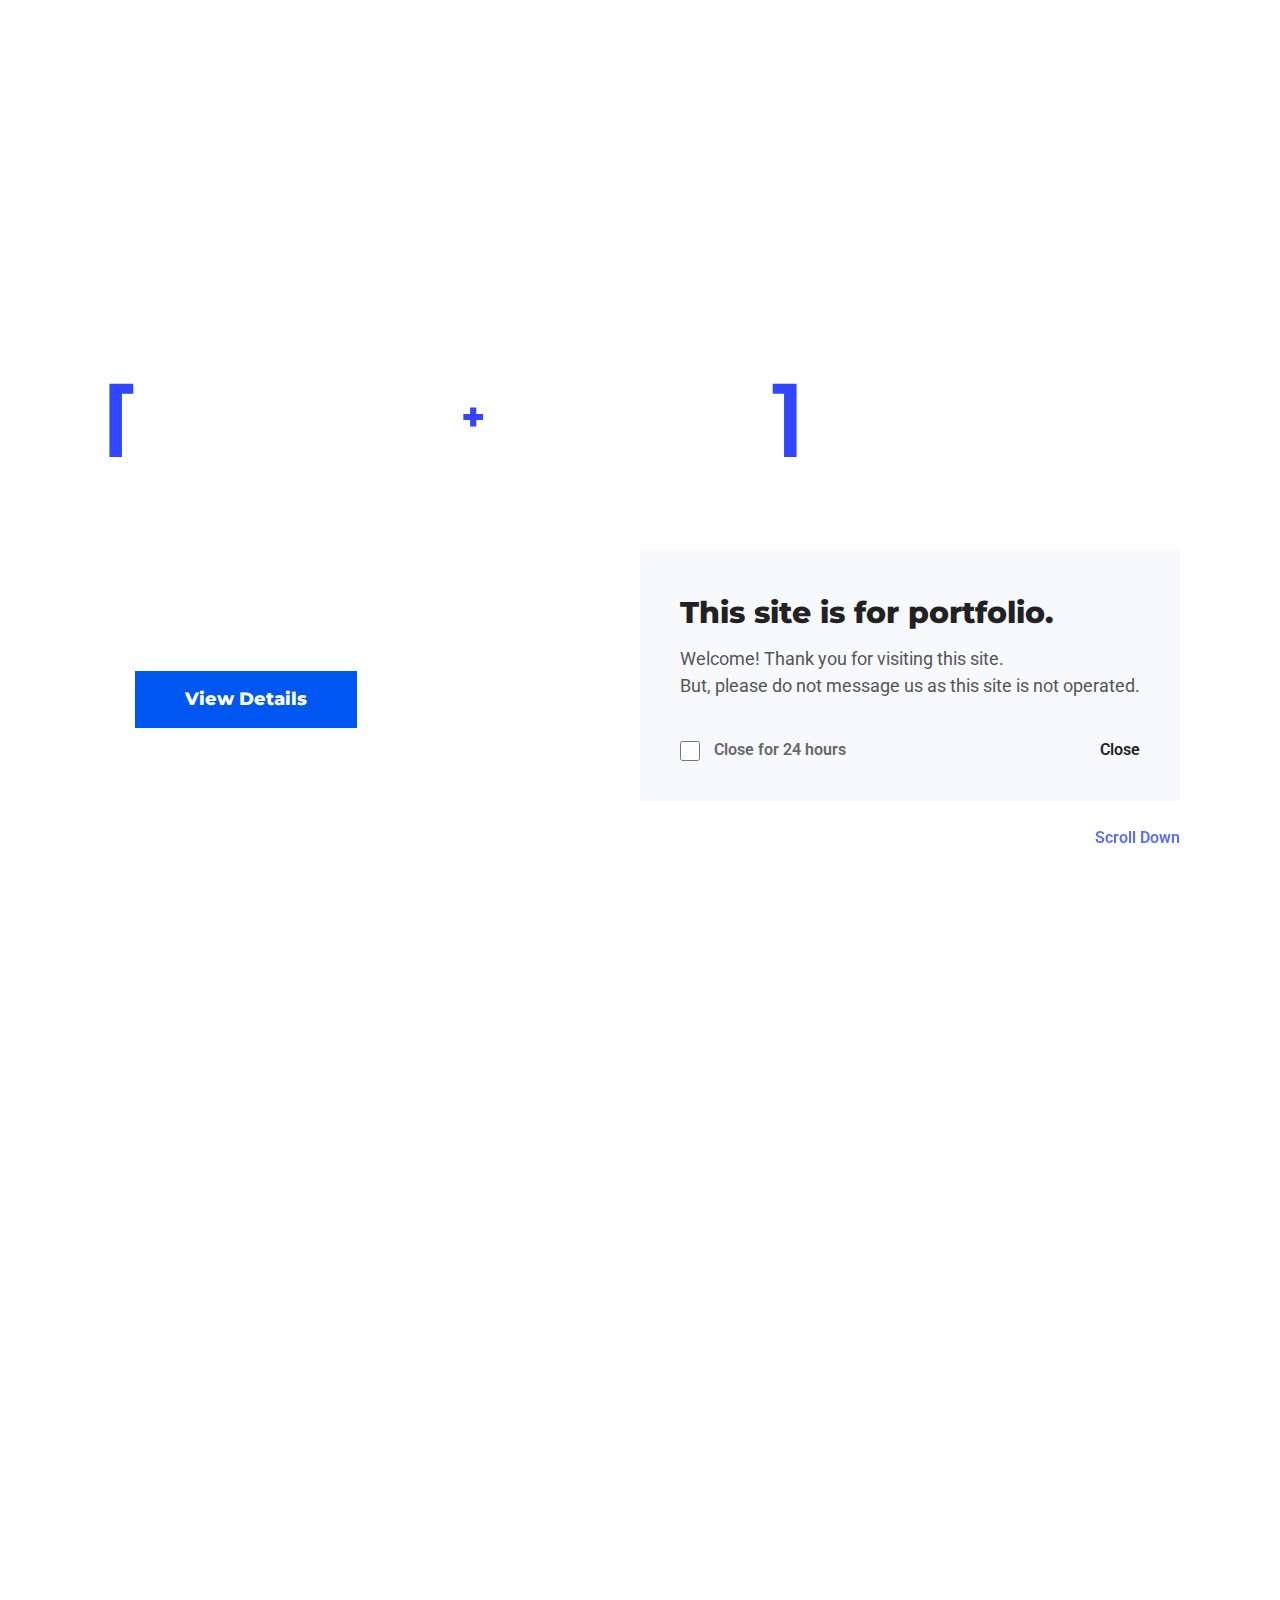
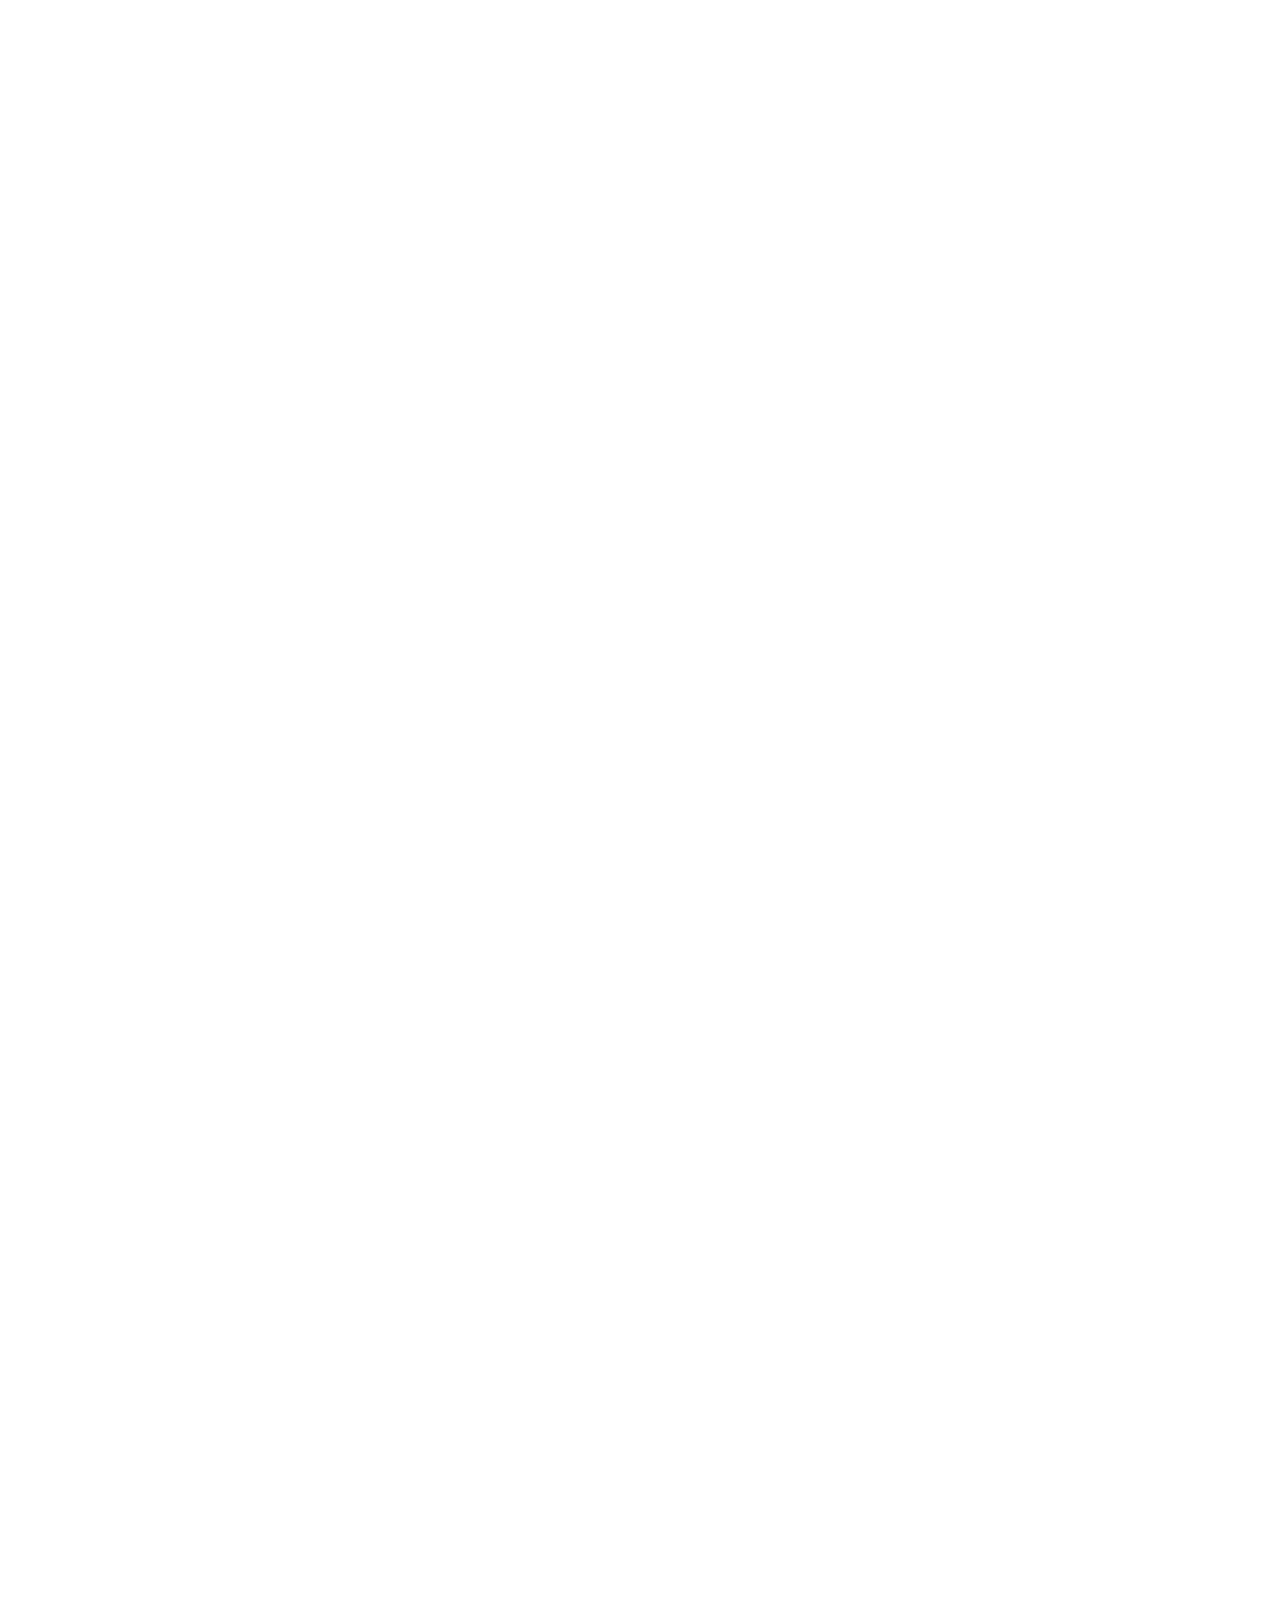
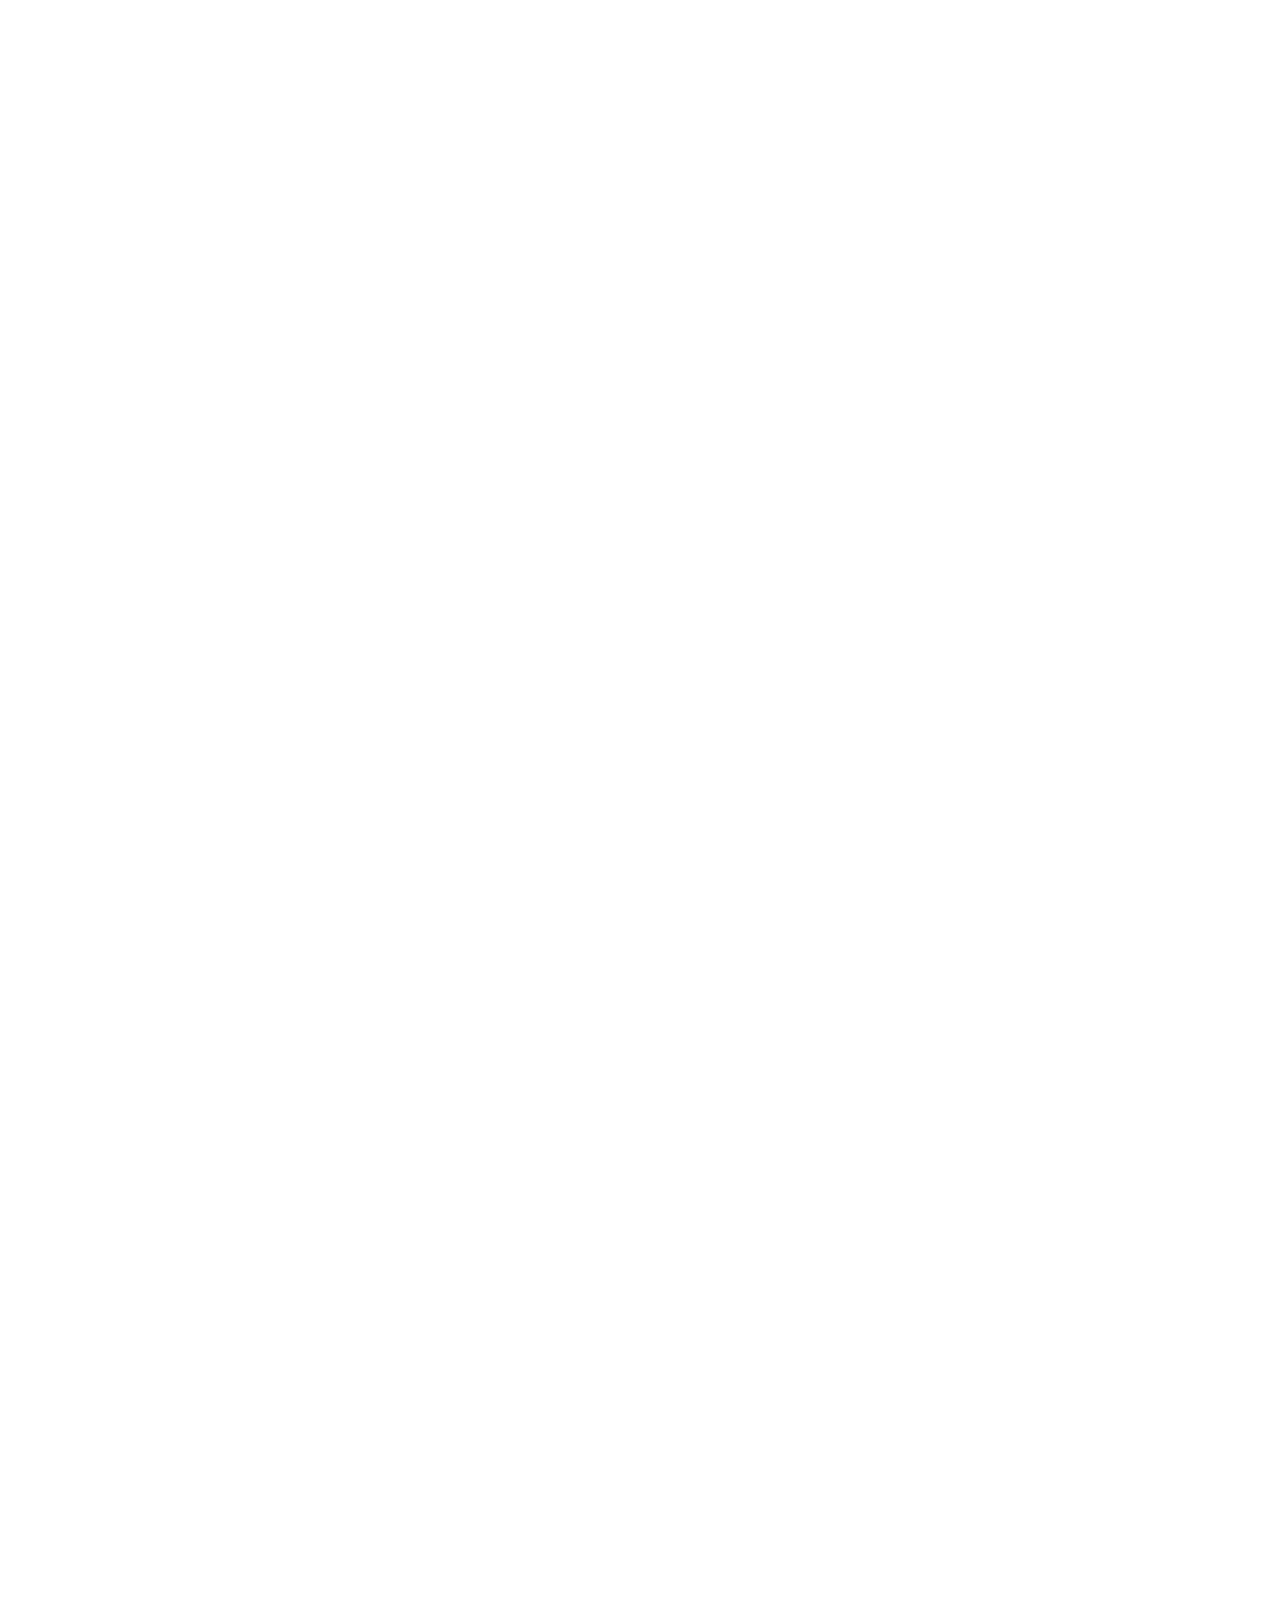
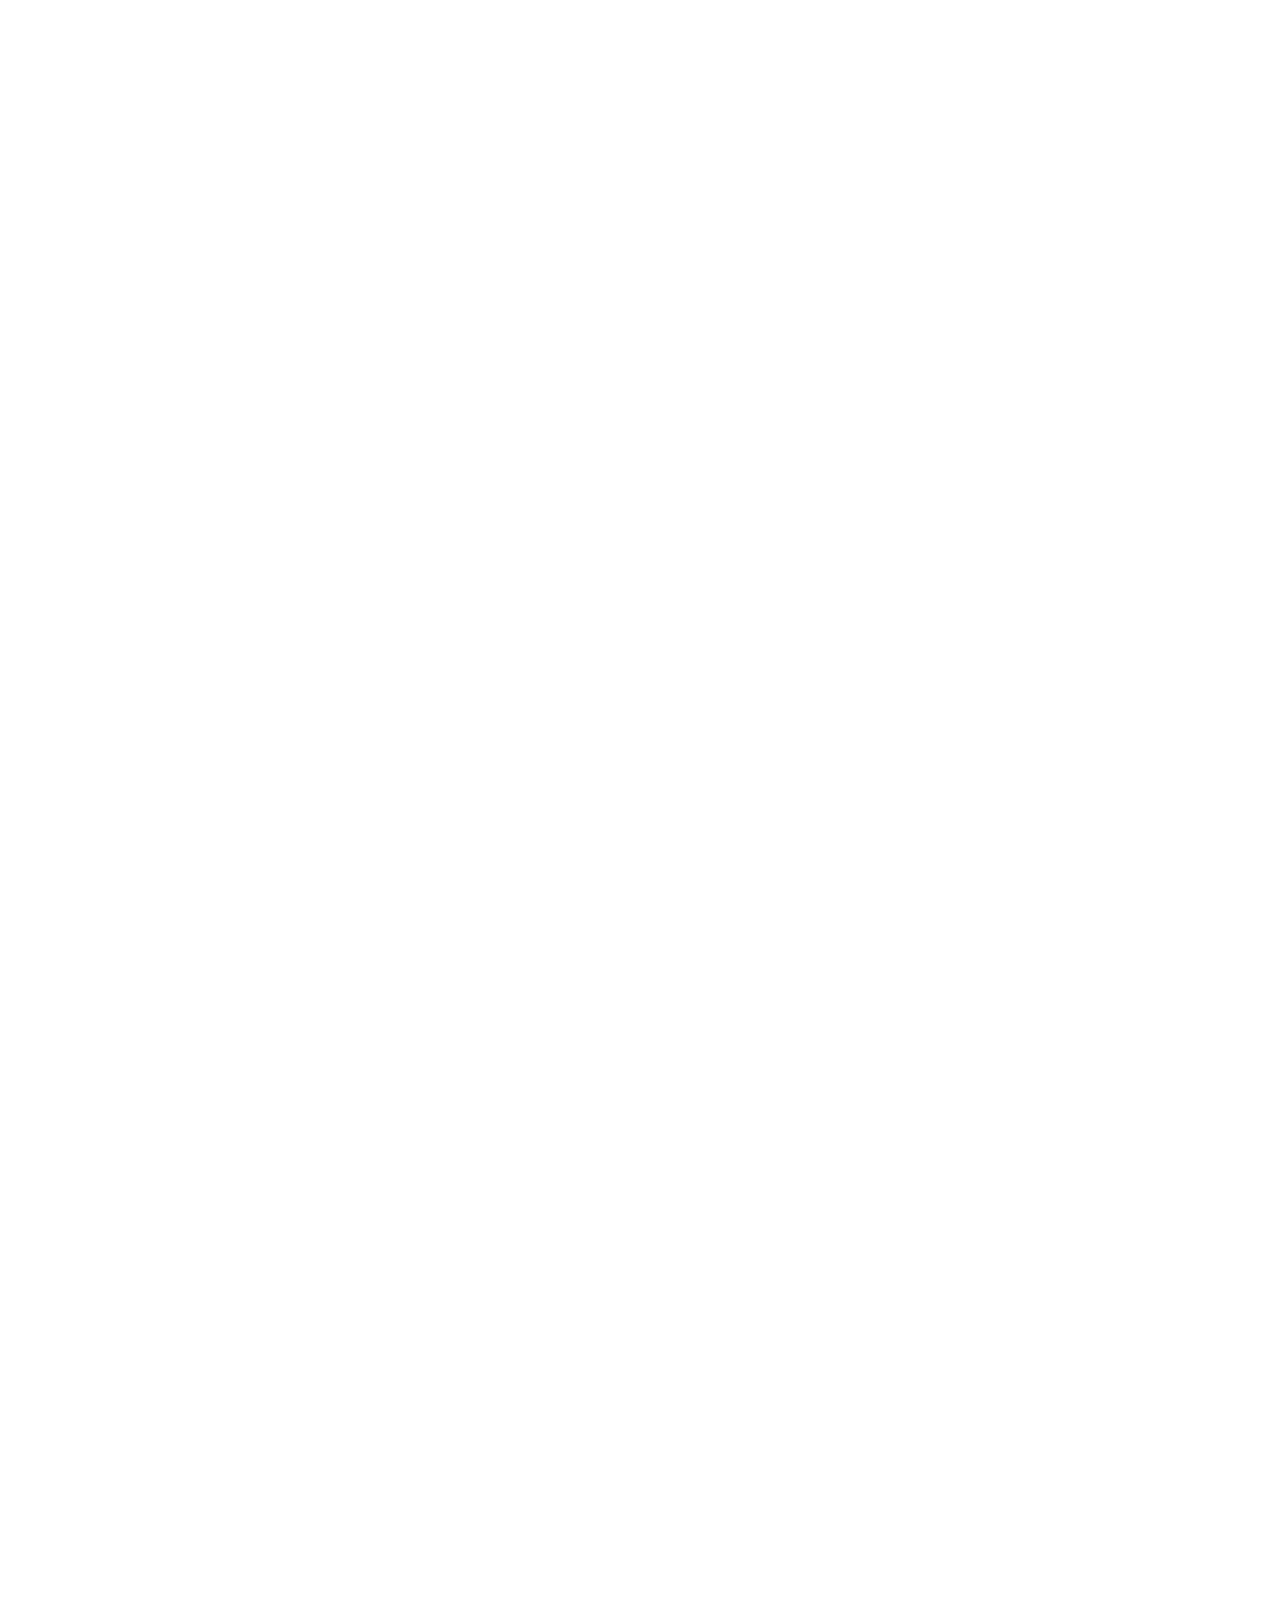
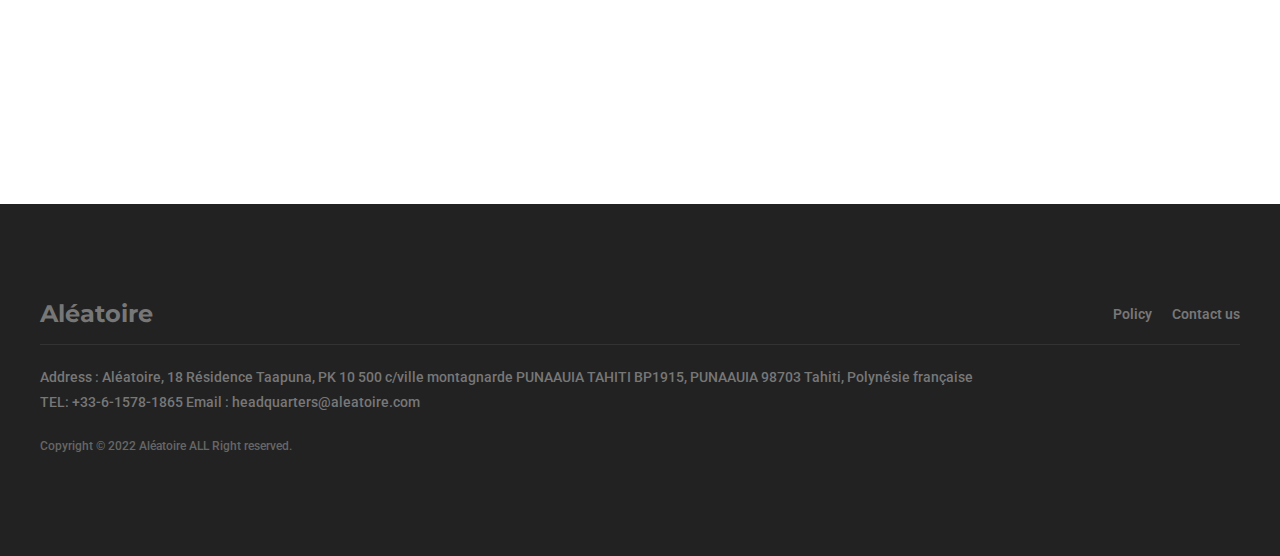
==== commit ebdd55b4: "feat: top 버튼 추가" ====
--- a/index.html
+++ b/index.html
@@ -29,6 +29,7 @@
     />
     <script src="https://unpkg.com/swiper@8/swiper-bundle.min.js"></script>
     <script src="js/menu.js" defer></script>
+    <script src="js/anime.js"></script>
     <script src="js/main.js" defer></script>
   </head>
   <body>
@@ -1158,6 +1159,10 @@
         </div>
       </div>
     </section>
+    <a href="#visual" class="top">
+      <span class="h">top</span>
+      <i class="fa-solid fa-arrow-up"></i>
+    </a>
     <footer id="footer">
       <div class="inner">
         <h1>Aléatoire</h1>
@@ -1166,9 +1171,13 @@
           <li><a href="contact.html">Contact us</a></li>
         </ul>
         <address>
-          Address : Aléatoire, 60, Sajik-ro 8-gil, Jongro-gu, Seoul, Republic of
-          Lorea(Post Code 03172) <br />
-          TEL: +82-2-2100-2114 FAX : +82-2-2100-7999
+          Address : Aléatoire, 18 Résidence Taapuna, PK 10 500 c/ville
+          montagnarde PUNAAUIA TAHITI BP1915, PUNAAUIA 98703 Tahiti, Polynésie
+          française<br />
+          TEL: +33-6-1578-1865 Email :
+          <a href="mailto:headquarters@aleatoire.com"
+            >headquarters@aleatoire.com</a
+          >
         </address>
         <p>Copyright &copy; 2022 Aléatoire ALL Right reserved.</p>
       </div>
--- a/css/main.css
+++ b/css/main.css
@@ -1,2 +1,2 @@
-*{margin:0;padding:0;-webkit-box-sizing:border-box;box-sizing:border-box}ul,ol,li{list-style:none}a{text-decoration:none}.wrap::after{content:"";display:block;clear:both}em,i{font-style:normal}table{border-collapse:collapse}fieldset{border:none}.h{position:absolute;top:-9999px;opacity:0}img{vertical-align:top}body{font-family:"Roboto", sans-serif;font-size:16px;line-height:1.3em}body,header,footer{min-width:320px}.hiddin{position:absolute;top:-9999px;opacity:0}::-webkit-input-placeholder{font-family:"Roboto", sans-serif;font-size:18px;color:#888}:-ms-input-placeholder{font-family:"Roboto", sans-serif;font-size:18px;color:#888}::-ms-input-placeholder{font-family:"Roboto", sans-serif;font-size:18px;color:#888}::placeholder{font-family:"Roboto", sans-serif;font-size:18px;color:#888}#skipNavi li a{display:block;width:100%;height:40px;line-height:40px;background:#fff;border:1px solid #0056f1;font-weight:600;color:#0056f1;text-align:center;position:fixed;top:-40px;left:0;z-index:200}#skipNavi li a.on{top:0}#popup{position:absolute;top:50vh;right:0;z-index:100;max-width:700px;padding:40px;margin:100px;background:#f8f9fd;display:none}#popup h1{font-family:"Montserrat",sans-serif;font-size:30px;color:#222;letter-spacing:0;text-align:left;font-weight:800;line-height:1.5;margin-bottom:10px}#popup p{color:#555;font-size:18px;line-height:1.5;margin-bottom:20px}#popup label{margin-left:10px;color:#666;font-weight:600;vertical-align:middle;cursor:pointer;-webkit-transition:0.25s cubic-bezier(0.25, 1, 0.5, 1);transition:0.25s cubic-bezier(0.25, 1, 0.5, 1)}#popup label:hover{color:#0056f1}#popup input[type="checkbox"]{vertical-align:middle;cursor:pointer;width:20px;height:20px}#popup .close{position:absolute;bottom:40px;right:40px;color:#222;font-weight:600;-webkit-transition:color 0.25s cubic-bezier(0.25, 1, 0.5, 1);transition:color 0.25s cubic-bezier(0.25, 1, 0.5, 1)}#popup .close:hover{color:#0056f1}#popup .content{width:100%;min-height:150px;font-size:30px}@media screen and (max-width: 700px){#popup{top:30vh;padding:30px;right:auto;margin:0 30px}#popup h1{font-size:20px;line-height:1.5;margin-bottom:15px}#popup p{font-size:17px}#popup .close{bottom:30px}#popup .content{width:100%;min-height:150px;font-size:30px}}@media screen and (max-width: 300px){#popup .close{position:static;display:block;margin-top:10px}}.swiper{width:100%;height:100%;position:relative}.swiper .swiper-wrapper{-webkit-transition-timing-function:cubic-bezier(0.25, 1, 0.5, 1);transition-timing-function:cubic-bezier(0.25, 1, 0.5, 1)}.auto{position:absolute;top:150px;right:100px;z-index:10}.auto li{float:left;margin-left:30px;color:#fff;text-align:center;cursor:pointer;line-height:20px;font-size:20px}#header{position:absolute;top:0;left:0;width:100%;border-bottom:1px solid rgba(255,255,255,0.2);z-index:100}#header .inner{height:100px;margin:0 auto;position:relative}#header .inner>h1{position:absolute;left:100px;top:38px}#header .inner>h1>a{font-family:"Montserrat",sans-serif;font-size:24px;color:#fff;letter-spacing:0;text-align:left;font-weight:800}#header .inner li{float:left;position:relative}#header .inner li a{font-family:"Montserrat",sans-serif;font-size:16px;color:#fff;letter-spacing:0;text-align:left;font-weight:800;display:block;padding:20px 0}#header .inner #gnb{position:absolute;left:275px;top:0}#header .inner #gnb a{position:relative;padding:0}#header .inner #gnb a::after{position:absolute;content:"";display:block;bottom:37px;width:0;height:2px;background-color:#fff;-webkit-transition:0.5s cubic-bezier(0.25, 1, 0.5, 1);transition:0.5s cubic-bezier(0.25, 1, 0.5, 1)}#header .inner #gnb a:hover::after,#header .inner #gnb a:active::after,#header .inner #gnb a:focus::after{width:100%}#header .inner #gnb .depth2{position:absolute;top:100px;left:50%;margin-left:-64px;min-width:125px;padding:15px 20px;background-color:#fff;opacity:0;visibility:hidden;-webkit-transform:translateY(30px);transform:translateY(30px);-webkit-transition:0.5s cubic-bezier(0.25, 1, 0.5, 1);transition:0.5s cubic-bezier(0.25, 1, 0.5, 1)}#header .inner #gnb .depth2 li{float:none;padding:10px 0;text-align:center;line-height:1.5}#header .inner #gnb .depth2 li a{display:inline-block;margin-left:0;color:#222;-webkit-transition:0.25s cubic-bezier(0.25, 1, 0.5, 1);transition:0.25s cubic-bezier(0.25, 1, 0.5, 1)}#header .inner #gnb .depth2 li a::after{bottom:0;background-color:#0056f1}#header .inner #gnb .depth2 li a:hover{color:#0056f1}#header .inner #gnb>li{line-height:105px;padding:0 32px}#header .inner #gnb>li:first-child{margin-left:65px}#header .inner #gnb>li.on>a::after{width:100%}#header .inner #gnb>li.on .depth2{opacity:1;visibility:visible;-webkit-transform:translateY(0);transform:translateY(0)}#header .inner .util{position:absolute;right:100px;top:29px}#header .inner .util li:first-child a{padding:14px 16px;border:none}#header .inner .util a{margin-left:20px;padding:13px 15px;border:1px solid rgba(255,255,255,0.5);-webkit-box-sizing:border-box;box-sizing:border-box;line-height:16px;border-radius:5px;-webkit-transition:0.25s cubic-bezier(0.25, 1, 0.5, 1);transition:0.25s cubic-bezier(0.25, 1, 0.5, 1)}#header .inner .util a:hover{background:#0056f1;border-color:#0056f1}#header .inner .btnCall{position:absolute;right:30px;top:50%;-webkit-transform:translateY(-50%);transform:translateY(-50%);display:none;width:20px;height:20px}#header .inner .btnCall::before{content:"";display:block;width:100%;height:2px;background:#fff;position:absolute;top:0;left:0;-webkit-transition:top 0.5s, -webkit-transform 0.5s 0.5s;transition:top 0.5s, -webkit-transform 0.5s 0.5s;transition:top 0.5s, transform 0.5s 0.5s;transition:top 0.5s, transform 0.5s 0.5s, -webkit-transform 0.5s 0.5s}#header .inner .btnCall::after{content:"";display:block;width:100%;height:2px;background:#fff;position:absolute;bottom:0;left:0;-webkit-transition:bottom 0.5s, -webkit-transform 0.5s 0.5s;transition:bottom 0.5s, -webkit-transform 0.5s 0.5s;transition:bottom 0.5s, transform 0.5s 0.5s;transition:bottom 0.5s, transform 0.5s 0.5s, -webkit-transform 0.5s 0.5s}#header .inner .btnCall span{display:block;width:100%;height:2px;background:#fff;position:absolute;top:50%;left:0;margin-top:-1px;text-indent:-9999px;-webkit-transition:0.5s;transition:0.5s}#header .inner .btnCall.on::before{top:50%;-webkit-transform:rotate(45deg);transform:rotate(45deg);margin-top:-1px}#header .inner .btnCall.on::after{bottom:50%;-webkit-transform:rotate(-45deg);transform:rotate(-45deg);margin-bottom:-1px}#header .inner .btnCall.on span{-webkit-transform:translateX(100%);transform:translateX(100%);opacity:0}#header .inner .menuMo{width:100%;height:100vh;background:#000;position:fixed;top:0;left:0;z-index:10;padding:70px 70px;-webkit-transform:translateX(-100%);transform:translateX(-100%);-webkit-transition:0.5s;transition:0.5s}#header .inner .menuMo.on{-webkit-transform:translateX(0);transform:translateX(0)}#header .inner .menuMo h1{padding-bottom:30px}#header .inner .menuMo h1 a{display:inline-block;color:#fff;font-family:"Montserrat",sans-serif;font-size:60px;line-height:1em}#header .inner .menuMo ul li{float:none}#header .inner .menuMo ul li a{margin-left:0;display:inline-block;padding:20px 0;font-family:"Montserrat",sans-serif;font-size:40px;color:#888;letter-spacing:0;text-align:left;font-weight:800;line-height:1em;-webkit-transition:0.25s cubic-bezier(0.25, 1, 0.5, 1);transition:0.25s cubic-bezier(0.25, 1, 0.5, 1)}#header .inner .menuMo ul li a:hover{color:#0056f1}@media screen and (max-width: 1240px){#header .inner{width:100%;height:100px}#header .inner h1{left:60px}#header .inner .menuWeb{display:none}#header .inner .menuMo .util{position:static;right:auto;top:auto;margin-bottom:40px}#header .inner .menuMo .util li{margin-left:20px;float:left}#header .inner .menuMo .util li a{position:relative;padding:10px 0;border:none;font-size:25px;background:none;color:#666}#header .inner .menuMo .util li:first-child{padding:0;margin-left:0}#header .inner .menuMo .util li:first-child a{padding-left:0;padding-right:20px}#header .inner .menuMo .util li:first-child a::after{content:"/";position:absolute;top:50%;right:-5px;font-size:20px;margin-top:-10px}#header .inner .menuMo .util li:first-child a:hover::after{color:#666}#header .inner .menuMo .util::after{content:"";display:block;clear:both}#header .inner .btnCall{display:block;z-index:100}}@media screen and (max-width: 539px){#header .inner h1{left:30px}#header .inner .menuMo{padding:38px 30px}#header .inner .menuMo h1>a{font-size:9vmin}#header .inner .menuMo li a{font-size:7vmin}}#visual{position:relative;width:100%;height:100vh;overflow:hidden}#visual .visualWrap{position:absolute;top:26%;left:100px;z-index:1}#visual .img{position:absolute;top:0;left:0;-webkit-transform:scale(2);transform:scale(2);-webkit-transition:-webkit-transform 4s cubic-bezier(0.25, 1, 0.5, 1);transition:-webkit-transform 4s cubic-bezier(0.25, 1, 0.5, 1);transition:transform 4s cubic-bezier(0.25, 1, 0.5, 1);transition:transform 4s cubic-bezier(0.25, 1, 0.5, 1), -webkit-transform 4s cubic-bezier(0.25, 1, 0.5, 1)}#visual .img img{vertical-align:top}#visual .swiper-slide img{-webkit-filter:brightness(0.7);filter:brightness(0.7)}#visual .first img{-webkit-filter:brightness(1);filter:brightness(1)}#visual .visualTitle{overflow:hidden;font-family:"Montserrat",sans-serif;font-size:90px;color:#fff;letter-spacing:0;text-align:left;font-weight:800}#visual .visualTitle>.children{display:block;-webkit-transform:translate(0, 100%);transform:translate(0, 100%);-webkit-transition:-webkit-transform 1.2s cubic-bezier(0.25, 1, 0.5, 1);transition:-webkit-transform 1.2s cubic-bezier(0.25, 1, 0.5, 1);transition:transform 1.2s cubic-bezier(0.25, 1, 0.5, 1);transition:transform 1.2s cubic-bezier(0.25, 1, 0.5, 1), -webkit-transform 1.2s cubic-bezier(0.25, 1, 0.5, 1);-webkit-transition-delay:1s;transition-delay:1s}#visual .visualTitle em{line-height:1}#visual .visualTitle span{margin-left:10px;font-family:"Montserrat",sans-serif;font-size:80px;color:#fff;letter-spacing:0;text-align:left;font-weight:800}#visual .visualSubTitle{position:relative;margin-top:20px;line-height:1;display:inline-block;font-family:"Montserrat",sans-serif;font-size:60px;color:#fff;letter-spacing:0;text-align:left;font-weight:800;overflow:hidden}#visual .visualSubTitle>.children{display:block;-webkit-transform:translate(0, 100%);transform:translate(0, 100%);-webkit-transition:-webkit-transform 1.2s cubic-bezier(0.25, 1, 0.5, 1);transition:-webkit-transform 1.2s cubic-bezier(0.25, 1, 0.5, 1);transition:transform 1.2s cubic-bezier(0.25, 1, 0.5, 1);transition:transform 1.2s cubic-bezier(0.25, 1, 0.5, 1), -webkit-transform 1.2s cubic-bezier(0.25, 1, 0.5, 1);-webkit-transition-delay:1.3s;transition-delay:1.3s}#visual .visualSubTitle span{color:#3246ff}#visual .visualSubTitle .children{position:relative;padding:20px 60px}#visual .visualSubTitle .children::after{content:"[";display:block;position:absolute;top:-5px;left:0;font-family:"Montserrat",sans-serif;font-size:100px;color:#3246ff;letter-spacing:0;text-align:left;font-weight:600}#visual .visualSubTitle .children::before{content:"]";display:block;position:absolute;top:-5px;right:0;font-family:"Montserrat",sans-serif;font-size:100px;color:#3246ff;letter-spacing:0;text-align:left;font-weight:600}#visual .visualTxt{max-width:700px;margin-top:40px;font-family:"Roboto",sans-serif;font-size:18px;color:#fff;letter-spacing:0;text-align:left;font-weight:400;line-height:1.8;overflow:hidden;overflow:hidden}#visual .visualTxt>.children{display:block;-webkit-transform:translate(0, 100%);transform:translate(0, 100%);-webkit-transition:-webkit-transform 1.2s cubic-bezier(0.25, 1, 0.5, 1);transition:-webkit-transform 1.2s cubic-bezier(0.25, 1, 0.5, 1);transition:transform 1.2s cubic-bezier(0.25, 1, 0.5, 1);transition:transform 1.2s cubic-bezier(0.25, 1, 0.5, 1), -webkit-transform 1.2s cubic-bezier(0.25, 1, 0.5, 1);-webkit-transition-delay:1.5s;transition-delay:1.5s}#visual .visualBtn{margin-top:60px;display:inline-block;overflow:hidden;font-family:"Montserrat",sans-serif;font-size:20px;color:#fff;letter-spacing:0;text-align:center;font-weight:800}#visual .visualBtn .children i{display:block;padding:15px 50px;background-color:#0056f1;-webkit-transition:all 0.3s cubic-bezier(0.25, 1, 0.5, 1);transition:all 0.3s cubic-bezier(0.25, 1, 0.5, 1)}#visual .visualBtn>.children{display:block;-webkit-transform:translate(0, 100%);transform:translate(0, 100%);-webkit-transition:-webkit-transform 1.2s cubic-bezier(0.25, 1, 0.5, 1);transition:-webkit-transform 1.2s cubic-bezier(0.25, 1, 0.5, 1);transition:transform 1.2s cubic-bezier(0.25, 1, 0.5, 1);transition:transform 1.2s cubic-bezier(0.25, 1, 0.5, 1), -webkit-transform 1.2s cubic-bezier(0.25, 1, 0.5, 1);-webkit-transition-delay:2s;transition-delay:2s}#visual .visualBtn:hover .children i{color:#0056f1;background-color:#fff}#visual .swiper-pagination{display:inline-block;top:150px;height:20px;text-align:right;padding-right:190px}#visual .swiper-button-prev,#visual .swiper-rtl .swiper-button-next,#visual .swiper-button-next,#visual .swiper-rtl .swiper-button-prev{left:auto;top:350px;right:100px;width:60px;height:60px;color:#fff;opacity:0.7;font-size:10px;border:1px solid rgba(255,255,255,0.7);background-color:rgba(255,255,255,0.2);border-radius:50%;-webkit-transition:0.25s cubic-bezier(0.25, 1, 0.5, 1);transition:0.25s cubic-bezier(0.25, 1, 0.5, 1)}#visual .swiper-button-prev::after,#visual .swiper-rtl .swiper-button-next::after,#visual .swiper-button-next::after,#visual .swiper-rtl .swiper-button-prev::after{-webkit-transform:scale(0.5);transform:scale(0.5)}#visual .swiper-button-prev:hover,#visual .swiper-rtl .swiper-button-next:hover,#visual .swiper-button-next:hover,#visual .swiper-rtl .swiper-button-prev:hover{opacity:1;border:1px solid #0056f1;background-color:#0056f1}#visual .swiper-button-prev,#visual .swiper-rtl .swiper-button-next{right:180px}#visual .swiper-pagination-bullet{position:relative;margin-right:30px;font-size:18px;line-height:1em;color:rgba(255,255,255,0.5);letter-spacing:0;font-family:"Montserrat",sans-serif;font-weight:800;font-weight:600;background:none;width:auto;height:auto;opacity:1;-webkit-transition:margin 1s cubic-bezier(0.25, 1, 0.5, 1);transition:margin 1s cubic-bezier(0.25, 1, 0.5, 1)}#visual .swiper-pagination-bullet::after{position:absolute;content:"";display:block;bottom:2px;left:35px;width:0;height:2px;background-color:rgba(255,255,255,0.5);-webkit-transition:width 1s cubic-bezier(0.25, 1, 0.5, 1);transition:width 1s cubic-bezier(0.25, 1, 0.5, 1)}#visual .swiper-pagination-bullet:last-child{margin-right:0}#visual .swiper-pagination-bullet:last-child.swiper-pagination-bullet-active{margin-right:80px}#visual .swiper-pagination-bullet-active{font-weight:800;margin-left:0;margin-right:80px;color:#fff}#visual .swiper-pagination-bullet-active::after{width:60px;display:block}#visual .pageNavi{position:absolute;top:203px;right:110px;font-size:40px;line-height:1em;color:rgba(255,255,255,0.7);letter-spacing:0;font-family:"Montserrat",sans-serif;font-weight:800;font-family:"Roboto",sans-serif;z-index:1}#visual .pageNavi .current{padding-right:20px;font-size:90px;line-height:1em;color:#fff;letter-spacing:0;font-family:"Montserrat",sans-serif;font-weight:800}#visual .pageNavi .total{padding-left:20px;font-size:40px;line-height:1em;color:rgba(255,255,255,0.7);letter-spacing:0;font-family:"Montserrat",sans-serif;font-weight:800}#visual .scorll{position:absolute;right:100px;bottom:50px;z-index:1;text-align:center;font-weight:600;color:#3246ff;opacity:0.8}#visual .scorll svg{width:60px;fill:#3246ff;opacity:0.8}#visual .scorll i{margin-top:10px;margin-bottom:20px;display:block;font-size:20px}#visual .swiper-slide-active .visualTitle .children{-webkit-transform:translate(0, 0);transform:translate(0, 0)}#visual .swiper-slide-active .visualSubTitle .children{-webkit-transform:translate(0, 0);transform:translate(0, 0)}#visual .swiper-slide-active .visualTxt .children{-webkit-transform:translate(0, 0);transform:translate(0, 0)}#visual .swiper-slide-active .visualBtn .children{-webkit-transform:translate(0, 0);transform:translate(0, 0)}#visual .swiper-slide-active .img{-webkit-transform:scale(1);transform:scale(1)}@media screen and (max-width: 1490px){#visual .visualWrap{top:28vh}#visual .visualTitle{font-size:70px}#visual .visualTitle span{font-size:50px}#visual .visualSubTitle{font-size:40px}#visual .visualSubTitle::after{top:-18px;font-size:70px}#visual .visualSubTitle::before{top:-18px;font-size:70px}#visual .visualBtn{font-size:18px}#visual .visualBtn .children{padding:10px 35px}#visual .swiper-button-prev,#visual .swiper-rtl .swiper-button-next,#visual .swiper-button-next,#visual .swiper-rtl .swiper-button-prev{top:320px;width:50px;height:50px}#visual .swiper-button-prev,#visual .swiper-rtl .swiper-button-next{right:170px}#visual .pageNavi{font-size:30px}#visual .pageNavi .current{font-size:60px}#visual .pageNavi .total{font-size:30px}}@media screen and (max-width: 1240px){#visual .visualWrap{top:29vh;left:60px;padding-right:60px}#visual .visualTitle{font-size:60px}#visual .visualSubTitle{margin-top:20px;font-size:32px}#visual .visualSubTitle .children{padding:10px 40px}#visual .visualSubTitle .children::after{top:-2px;font-size:50px}#visual .visualSubTitle .children::before{top:-2px;font-size:50px}#visual .visualTxt{margin-top:30px;font-size:17px;height:60px;overflow:hidden}#visual .visualBtn{margin-top:50px}#visual .swiper-pagination{padding-right:160px}#visual .swiper-button-prev,#visual .swiper-rtl .swiper-button-next,#visual .swiper-button-next,#visual .swiper-rtl .swiper-button-prev{top:auto;bottom:10vh;right:60px}#visual .swiper-button-prev,#visual .swiper-rtl .swiper-button-next{right:130px}#visual .pageNavi{right:60px}#visual .auto{right:60px}#visual .scorll{display:none}}@media screen and (max-width: 700px){#visual .visualWrap{padding-right:0;width:calc(100vw - 60px);position:absolute;top:50%;left:50%;-webkit-transform:translate(-50%, -50%);transform:translate(-50%, -50%);text-align:center}#visual .visualTitle{position:relative;text-align:center;font-size:40px}#visual .visualTitle .children{position:relative;padding:0 0 30px}#visual .visualTitle .children::after{position:absolute;content:"";display:block;bottom:0;left:50%;width:50px;height:5px;margin-left:-27px;background-color:#0056f1}#visual .visualTitle span{margin-left:5px}#visual .visualSubTitle{margin-top:40px;padding:0;display:block;text-align:center;font-size:25px}#visual .visualSubTitle .children::after{display:none}#visual .visualSubTitle .children::before{display:none}#visual .visualSubTitle span{display:block;margin:10px 0}#visual .visualTxt{display:none}#visual .visualBtn{display:inline-block;margin-top:40px;font-size:16px}#visual .swiper-pagination{display:none;padding-right:40px}#visual .swiper-button-prev,#visual .swiper-rtl .swiper-button-next,#visual .swiper-button-next,#visual .swiper-rtl .swiper-button-prev{right:30px;bottom:55px;width:45px;height:45px}#visual .swiper-button-prev,#visual .swiper-rtl .swiper-button-next{right:90px}#visual .pageNavi{display:none}#visual .auto{right:auto;top:auto;left:10px;bottom:65px}}section{position:relative;color:#5d5d5d;line-height:1.5}section h1{font-family:"Montserrat",sans-serif;font-size:40px;color:#000;letter-spacing:0;text-align:center;font-weight:800;line-height:1.3em;margin-bottom:100px}section .contMainTitle{position:relative;display:inline-block;font-family:"Montserrat",sans-serif;font-size:5vmin;color:#333;letter-spacing:0;text-align:center;font-weight:800;margin:0 30px 40px}section .contMainTitle::after{position:absolute;content:"";display:block;top:-40px;left:0;width:5vw;max-width:100px;min-width:50px;height:10px;background-color:#0056f1}section .contMainTxt{font-size:18px;color:#5d5d5d;line-height:1.5;margin:0 30px 40px}section .mainViewBtn{position:relative;display:inline-block;padding:8px 35px;margin-bottom:100px;background-color:#0056f1;border:1px solid #0056f1;font-family:"Montserrat",sans-serif;font-size:17px;color:#fff;letter-spacing:0;text-align:center;font-weight:800;-webkit-transition:0.25s ease;transition:0.25s ease}section .mainViewBtn:hover{background-color:#fff;color:#0056f1}@media screen and (max-width: 1240px){section .contMainTxt{font-size:17px}}@media screen and (max-width: 700px){section h1{font-size:35px}section .contMainTitle{font-size:30px}section .contMainTitle::after{top:-20px;width:40px;min-width:40px;height:5px;margin-left:-20px}section .mainViewBtn{font-size:16px;margin-bottom:70px}}#news{width:100%;padding:150px 0;-webkit-box-sizing:border-box;box-sizing:border-box}#news .titleWrap{position:relative;z-index:10;padding-left:100px;margin-right:30vw}#news h1{margin-bottom:0px}#news .contMainTitle{margin-top:150px;margin-left:100px;text-align:left;margin-bottom:20px}#news .contMainTxt{margin-left:0}#news .inner{position:relative;margin-top:-160px;padding-left:100px}#news .inner.ani-content{-webkit-transition:none;transition:none}#news .newsSvg{position:absolute;right:29px;top:-332px;opacity:0.3}#news .newsSvg svg{width:600px;height:600px}#news .newsSvg svg .cls-1{fill:#4285f4}#news .newsSvg svg .cls-2{fill:#aecbfa}#news .newsSvg svg .cls-3{fill:#669df6}#news .newsImg{overflow:hidden;width:100%;height:240px}#news .newsImg img{height:120%}#news .newsWrap{position:relative;height:100%;background-color:#fff}#news .newsTxtWrap{padding:30px;background-color:#fff;border:1px solid #ddd}#news .newsTxtWrap .num{position:absolute;top:20px;right:20px;font-family:"Montserrat",sans-serif;font-size:20px;color:#fff;letter-spacing:0;text-align:left;font-weight:800;background-color:#0056f1;border-radius:50%;width:40px;height:40px;line-height:40px;text-align:center}#news .newsArea,#news .prArea{display:inline-block;padding:0 10px;height:20px;line-height:20px;background-color:#c00000;font-family:"Montserrat",sans-serif;font-size:15px;color:#fff;letter-spacing:0;text-align:left;font-weight:700}#news .prArea{background-color:#0056f1}#news .newsTitle{padding-top:15px;margin-bottom:10px;height:70px;overflow:hidden;font-family:"Roboto",sans-serif;font-size:22px;color:#222;letter-spacing:0;text-align:left;font-weight:800;line-height:1.3}#news .newsTxt{margin-top:20px;height:70px;word-break:break-all;overflow:hidden}#news .newsBtnWrap{position:relative;margin-top:25px;border-top:2px solid #222}#news .newsBtnWrap .fas{position:absolute;right:0;top:25px;font-size:20px;color:#222}#news .newsBtn{margin-top:25px;display:inline-block;font-family:"Montserrat",sans-serif;font-size:16px;color:#222;letter-spacing:0;text-align:left;font-weight:800;-webkit-transition:0.25s cubic-bezier(0.25, 1, 0.5, 1);transition:0.25s cubic-bezier(0.25, 1, 0.5, 1)}#news .newsBtn .fas{-webkit-transition:0.25s cubic-bezier(0.25, 1, 0.5, 1);transition:0.25s cubic-bezier(0.25, 1, 0.5, 1)}#news .newsBtn:hover{color:#0056f1}#news .newsBtn:hover .fas{color:#0056f1}#news .swiper{padding-top:150px;height:720px}#news .swiper .swiper-button-prev,#news .swiper .swiper-rtl .swiper-button-next,#news .swiper .swiper-button-next,#news .swiper .swiper-rtl .swiper-button-prev{left:auto;top:25px;right:100px;width:60px;height:60px;color:#fff;font-size:10px;background-color:#222;border-radius:50%;-webkit-transition:0.25s cubic-bezier(0.25, 1, 0.5, 1);transition:0.25s cubic-bezier(0.25, 1, 0.5, 1)}#news .swiper .swiper-button-prev::after,#news .swiper .swiper-rtl .swiper-button-next::after,#news .swiper .swiper-button-next::after,#news .swiper .swiper-rtl .swiper-button-prev::after{-webkit-transform:scale(0.5);transform:scale(0.5)}#news .swiper .swiper-button-prev:hover,#news .swiper .swiper-rtl .swiper-button-next:hover,#news .swiper .swiper-button-next:hover,#news .swiper .swiper-rtl .swiper-button-prev:hover{opacity:1;background-color:#0056f1}#news .swiper .swiper-button-prev:hover::after,#news .swiper .swiper-rtl .swiper-button-next:hover::after,#news .swiper .swiper-button-next:hover::after,#news .swiper .swiper-rtl .swiper-button-prev:hover::after{color:#fff}#news .swiper .swiper-button-prev,#news .swiper .swiper-rtl .swiper-button-next{right:180px}@media screen and (max-width: 1300px){#news .newsSvg{top:-164px}#news .newsSvg svg{width:400px;height:400px}}@media screen and (max-width: 1240px){#news{padding:120px 0}#news .titleWrap{padding-left:60px}#news .contMainTitle{margin-top:120px;margin-left:60px}#news .inner{padding-left:60px}#news .newsImg img{height:30vmax}#news .swiper .swiper-button-prev,#news .swiper .swiper-rtl .swiper-button-next,#news .swiper .swiper-button-next,#news .swiper .swiper-rtl .swiper-button-prev{right:60px;width:50px;height:50px}#news .swiper .swiper-button-prev,#news .swiper .swiper-rtl .swiper-button-next{right:130px}#news .newsSvg{top:-100px}#news .newsSvg svg{width:300px;height:300px}}@media screen and (max-width: 700px){#news{padding:100px 0}#news .titleWrap{margin-right:0;padding-left:30px;padding-right:30px;text-align:center}#news .contMainTitle{margin-left:0;margin-right:0;text-align:center;width:100%}#news .contMainTitle::after{top:-50px;left:50%;margin-left:-20px}#news .contMainTxt{margin-right:0}#news .inner{margin-top:30px;padding-left:30px;padding-right:30px}#news .mainViewBtn{margin-bottom:0}#news .newsSvg{display:none}#news .newsImg img{width:100%;height:auto}#news .swiper .swiper-button-prev,#news .swiper .swiper-rtl .swiper-button-next,#news .swiper .swiper-button-next,#news .swiper .swiper-rtl .swiper-button-prev{right:auto;top:70px;left:50%;width:45px;height:45px;margin-left:10px}#news .swiper .swiper-button-prev,#news .swiper .swiper-rtl .swiper-button-next{right:auto;margin-left:-50px}}#history{width:100%;max-width:1920px;margin:0 0 200px;-webkit-box-sizing:border-box;box-sizing:border-box}#history .titleWrap{margin-top:60px;text-align:center;margin-bottom:100px}#history .titleWrap .contMainTitle::after{top:-50px;left:50%;margin-left:-2.5vw}#history .content,#history .txt{position:absolute;left:50%;bottom:-20px}#history .txt{opacity:0}#history .content{width:500px;height:600px;margin-left:-30vw;z-index:5;padding:40px 50px;background-color:rgba(0,64,184,0.9);color:#fff;font-size:16px;line-height:1.5}#history .content h2{position:relative;font-size:82px;line-height:1em;color:#fff;letter-spacing:0;font-family:"Montserrat",sans-serif;font-weight:800;margin-top:20px;margin-bottom:90px;opacity:0;-webkit-transform:translateX(-30px);transform:translateX(-30px);-webkit-transition:all .7s cubic-bezier(0.25, 1, 0.5, 1);transition:all .7s cubic-bezier(0.25, 1, 0.5, 1);-webkit-transition-delay:.1s;transition-delay:.1s}#history .content h2 span{opacity:0.8;margin-left:10px;font-size:22px;line-height:1em;color:#fff;letter-spacing:0;font-family:"Montserrat",sans-serif;font-weight:800;letter-spacing:8px}#history .content h2::after{position:absolute;content:"";display:block;bottom:-50px;left:0;width:50px;height:5px;background-color:#fff}#history .content h3{position:relative;display:inline-block;padding-left:30px;font-family:"Montserrat",sans-serif;font-size:30px;color:#fff;letter-spacing:0;text-align:left;font-weight:800;margin-bottom:40px;opacity:0;-webkit-transform:translateX(-30px);transform:translateX(-30px);-webkit-transition:all .7s cubic-bezier(0.25, 1, 0.5, 1);transition:all .7s cubic-bezier(0.25, 1, 0.5, 1);-webkit-transition-delay:.2s;transition-delay:.2s}#history .content h3::before{content:"[";position:absolute;top:50%;margin-top:-30px;left:0px;opacity:0.7;font-size:40px;color:#fff}#history .content h3::after{content:"]";position:absolute;top:50%;margin-top:-30px;right:-30px;opacity:0.7;font-size:40px;color:#fff}#history .content h3 span{opacity:0.7;margin-left:10px;margin-right:10px}#history .content p{opacity:0.7;height:120px;overflow:hidden;opacity:0;-webkit-transform:translateX(-30px);transform:translateX(-30px);-webkit-transition:all .7s cubic-bezier(0.25, 1, 0.5, 1);transition:all .7s cubic-bezier(0.25, 1, 0.5, 1);-webkit-transition-delay:.3s;transition-delay:.3s}#history .content a{display:inline-block;margin-top:60px;padding:8px 35px;border:1px solid rgba(255,255,255,0.5);background-color:rgba(255,255,255,0.1);-webkit-transition:0.25s cubic-bezier(0.25, 1, 0.5, 1);transition:0.25s cubic-bezier(0.25, 1, 0.5, 1);font-family:"Montserrat",sans-serif;font-size:16px;color:#fff;letter-spacing:0;text-align:left;font-weight:800;opacity:0;-webkit-transform:translateX(-30px);transform:translateX(-30px);-webkit-transition:all .7s cubic-bezier(0.25, 1, 0.5, 1);transition:all .7s cubic-bezier(0.25, 1, 0.5, 1);-webkit-transition-delay:.4s;transition-delay:.4s}#history .content a:hover{background-color:#fff;color:#0056f1}#history .content.active h2{opacity:1;-webkit-transform:translateX(0);transform:translateX(0)}#history .content.active h3{opacity:1;-webkit-transform:translateX(0);transform:translateX(0)}#history .content.active p{opacity:1;-webkit-transform:translateX(0);transform:translateX(0)}#history .content.active a{opacity:1;-webkit-transform:translateX(0);transform:translateX(0)}#history h1{margin-bottom:100px}#history .swiper{padding-bottom:9vh}#history .swiper .swiper-slide{height:400px;overflow:hidden}#history .swiper .swiper-slide-active img{width:100%;-webkit-filter:grayscale(0);filter:grayscale(0)}#history .swiper .swiper-button-prev,#history .swiper .swiper-rtl .swiper-button-next,#history .swiper .swiper-button-next,#history .swiper .swiper-rtl .swiper-button-prev{width:60px;height:60px;color:#0056f1;font-size:10px;background-color:#eaebed;border-radius:50%;-webkit-transition:0.25s cubic-bezier(0.25, 1, 0.5, 1);transition:0.25s cubic-bezier(0.25, 1, 0.5, 1)}#history .swiper .swiper-button-prev::after,#history .swiper .swiper-rtl .swiper-button-next::after,#history .swiper .swiper-button-next::after,#history .swiper .swiper-rtl .swiper-button-prev::after{-webkit-transform:scale(0.6);transform:scale(0.6);color:#222}#history .swiper .swiper-button-prev:hover,#history .swiper .swiper-rtl .swiper-button-next:hover,#history .swiper .swiper-button-next:hover,#history .swiper .swiper-rtl .swiper-button-prev:hover{opacity:1;background-color:#0056f1}#history .swiper .swiper-button-prev:hover::after,#history .swiper .swiper-rtl .swiper-button-next:hover::after,#history .swiper .swiper-button-next:hover::after,#history .swiper .swiper-rtl .swiper-button-prev:hover::after{color:#fff}#history .swiper .swiper-button-next,#history .swiper .swiper-rtl .swiper-button-prev{right:50%;margin-right:-24.2vw;top:auto;bottom:0}#history .swiper .swiper-button-prev,#history .swiper .swiper-rtl .swiper-button-next{right:50%;margin-right:calc(-24.2vw + 80px);top:auto;left:auto;bottom:0}#history .pic{height:100%}#history .pic img{width:100%;-webkit-filter:grayscale(1);filter:grayscale(1)}@media screen and (max-width: 1240px){#history{padding-bottom:20vh;margin-bottom:100px}#history .titleWrap{margin-bottom:0}#history .titleWrap .contMainTitle::after{margin-left:-25px}#history .content{width:100%;height:400px;padding:30px 40px;max-width:600px;top:auto;bottom:0;left:50%;margin-left:-300px}#history .content h2{font-size:60px;margin-bottom:60px}#history .content h2::after{bottom:-30px;width:40px}#history .content h3{font-size:25px;margin-bottom:20px}#history .content h3::before{margin-top:-25px;font-size:30px}#history .content h3::after{margin-top:-25px;font-size:30px}#history .content p{height:50px;overflow:hidden}#history .content a{margin-top:30px}#history .swiper{padding-top:100px;padding-bottom:0}#history .swiper .swiper-button-prev,#history .swiper .swiper-rtl .swiper-button-next,#history .swiper .swiper-button-next,#history .swiper .swiper-rtl .swiper-button-prev{top:23px;bottom:auto;width:50px;height:50px}#history .swiper .swiper-button-prev::after,#history .swiper .swiper-rtl .swiper-button-next::after,#history .swiper .swiper-button-next::after,#history .swiper .swiper-rtl .swiper-button-prev::after{-webkit-transform:scale(0.5);transform:scale(0.5)}#history .swiper .swiper-button-next,#history .swiper .swiper-rtl .swiper-button-prev{margin-right:-60px}#history .swiper .swiper-button-prev,#history .swiper .swiper-rtl .swiper-button-next{margin-right:10px}}@media screen and (max-width: 700px){#history{padding-bottom:15vh}#history .content{width:auto;max-width:-webkit-max-content;max-width:-moz-max-content;max-width:max-content;height:360px;padding:20px 30px;margin:0 30px;left:0}#history .content h2{font-size:40px}#history .content h2::after{bottom:-30px;width:40px}#history .content h2 span{font-size:18px}#history .content h3{font-size:20px}#history .swiper .swiper-button-prev,#history .swiper .swiper-rtl .swiper-button-next,#history .swiper .swiper-button-next,#history .swiper .swiper-rtl .swiper-button-prev{width:45px;height:45px}#history .swiper .swiper-button-next,#history .swiper .swiper-rtl .swiper-button-prev{margin-right:-55px}}#pr{width:100%;max-width:1920px;padding:0 100px 100px;-webkit-box-sizing:border-box;box-sizing:border-box}#pr h1{margin-bottom:100px}#pr .titleWrap{text-align:center}#pr .titleWrap .contMainTitle::after{top:-50px;left:50%;margin-left:-2.5vw}#pr .swiper{position:relative;height:500px;padding-bottom:100px}#pr .swiper .swiper-button-prev,#pr .swiper .swiper-rtl .swiper-button-next,#pr .swiper .swiper-button-next,#pr .swiper .swiper-rtl .swiper-button-prev{width:60px;height:60px;color:#0056f1;font-size:10px;background-color:#eaebed;border-radius:50%;-webkit-transition:0.25s cubic-bezier(0.25, 1, 0.5, 1);transition:0.25s cubic-bezier(0.25, 1, 0.5, 1)}#pr .swiper .swiper-button-prev::after,#pr .swiper .swiper-rtl .swiper-button-next::after,#pr .swiper .swiper-button-next::after,#pr .swiper .swiper-rtl .swiper-button-prev::after{-webkit-transform:scale(0.6);transform:scale(0.6);color:#222}#pr .swiper .swiper-button-prev:hover,#pr .swiper .swiper-rtl .swiper-button-next:hover,#pr .swiper .swiper-button-next:hover,#pr .swiper .swiper-rtl .swiper-button-prev:hover{opacity:1;background-color:#0056f1}#pr .swiper .swiper-button-prev:hover::after,#pr .swiper .swiper-rtl .swiper-button-next:hover::after,#pr .swiper .swiper-button-next:hover::after,#pr .swiper .swiper-rtl .swiper-button-prev:hover::after{color:#fff}#pr .swiper .swiper-button-next,#pr .swiper .swiper-rtl .swiper-button-prev{right:50%;margin-right:-70px;top:auto;bottom:0px}#pr .swiper .swiper-button-prev,#pr .swiper .swiper-rtl .swiper-button-next{right:50%;margin-right:10px;top:auto;left:auto;bottom:0px}#pr .prWrap{position:relative;width:100%;height:100%}#pr .num{position:absolute;top:30px;right:30px;font-family:"Montserrat",sans-serif;font-size:20px;color:#fff;letter-spacing:0;text-align:left;font-weight:800;background-color:#0056f1;border-radius:50%;width:40px;height:40px;line-height:40px;text-align:center}#pr .content{position:absolute;left:0;bottom:0;padding:50px 40px 30px;width:100%;color:#fff;background:#0056f1;background:-webkit-gradient(linear, left bottom, left top, color-stop(30%, rgba(0,86,241,0.7)), to(rgba(0,86,241,0)));background:linear-gradient(0deg, rgba(0,86,241,0.7) 30%, rgba(0,86,241,0) 100%)}#pr .content h2{font-family:"Montserrat",sans-serif;font-size:30px;color:#fff;letter-spacing:0;text-align:left;font-weight:800;margin-bottom:10px;text-overflow:ellipsis;white-space:nowrap;overflow:hidden}#pr .content p{height:50px;margin-bottom:10px;font-size:16px;line-height:1.5;overflow:hidden}#pr .content a{font-family:"Montserrat",sans-serif;font-size:18px;color:#fff;letter-spacing:0;text-align:left;font-weight:800}#pr .content a i{margin-left:20px}#pr .pic{height:100%;overflow:hidden}#pr .pic img{height:100%}@media screen and (max-width: 1240px){#pr{padding-right:60px;padding-left:60px;padding-bottom:30px}#pr h1{margin-right:0;margin-left:0}#pr .titleWrap .contMainTitle::after{margin-left:-20px}#pr .contMainTitle,#pr .contMainTxt{margin-right:0;margin-left:0}#pr .swiper .swiper-button-prev,#pr .swiper .swiper-rtl .swiper-button-next,#pr .swiper .swiper-button-next,#pr .swiper .swiper-rtl .swiper-button-prev{width:50px;height:50px}#pr .swiper .swiper-button-prev::after,#pr .swiper .swiper-rtl .swiper-button-next::after,#pr .swiper .swiper-button-next::after,#pr .swiper .swiper-rtl .swiper-button-prev::after{-webkit-transform:scale(0.5);transform:scale(0.5)}#pr .swiper .swiper-button-next,#pr .swiper .swiper-rtl .swiper-button-prev{margin-right:-60px}#pr .swiper .swiper-button-prev,#pr .swiper .swiper-rtl .swiper-button-next{margin-right:10px}#pr .content h2{font-size:23px}#pr .content a{font-size:17px}}@media screen and (max-width: 750px){#pr .pic img{width:100vw;height:auto}}@media screen and (max-width: 700px){#pr{padding-right:30px;padding-left:30px;padding-bottom:20px}#pr .swiper .swiper-button-prev,#pr .swiper .swiper-rtl .swiper-button-next,#pr .swiper .swiper-button-next,#pr .swiper .swiper-rtl .swiper-button-prev{width:45px;height:45px}#pr .swiper .swiper-button-next,#pr .swiper .swiper-rtl .swiper-button-prev{margin-right:-55px}#pr .content h2{font-size:23px}#pr .content a{font-size:17px}#pr .pic img{width:90vmax;height:auto}}#service{width:100%;min-height:600px;max-width:1920px;padding:100px 0;-webkit-box-sizing:border-box;box-sizing:border-box;text-align:center}#service .inner{padding:70px 0 60px;background-color:#f8f9fd}#service .inner ul{max-width:1920px;margin:0 70px}#service .inner ul::after{content:"";display:block;clear:both}#service .inner ul li{float:left;width:calc(100% / 4);padding:30px}#service .inner ul li h3{margin:30px 0 10px;font-family:"Roboto",sans-serif;font-size:25px;color:#444;letter-spacing:0;text-align:center;font-weight:800;line-height:1.5}#service h1{margin-bottom:100px}#service .titleWrap{text-align:center}#service .titleWrap .contMainTitle::after{top:-50px;left:50%;margin-left:-2.5vw}#service .titleWrap .contMainTxt{margin-bottom:100px}#service .svg{position:relative;display:inline-block;width:150px;height:150px;border-radius:50%;background-color:#fff;-webkit-box-shadow:6px 8px 2px 1px rgba(0,86,241,0.2);box-shadow:6px 8px 2px 1px rgba(0,86,241,0.2)}#service .svg svg{position:absolute;top:50%;left:50%;-webkit-transform:translate(-50%, -50%);transform:translate(-50%, -50%);width:70px;height:70px;fill:#0056f1}@media screen and (max-width: 1240px){#service .inner ul{margin:0 30px}#service .inner ul li{width:calc(100% / 2);height:400px}#service .inner ul li h3{font-size:23px}#service .titleWrap .contMainTitle{margin-left:60px;margin-right:60px}#service .titleWrap .contMainTitle::after{margin-left:-20px}#service .titleWrap .contMainTxt{margin-left:60px;margin-right:60px}}@media screen and (max-width: 800px){#service .inner{padding:50px 0}#service .inner ul{margin:0 30px}#service .inner ul li{padding-left:0;padding-right:0;float:none;width:auto;height:auto;margin-bottom:20px}#service .inner ul li h3{font-size:20px}#service .titleWrap .contMainTitle{margin-left:30px;margin-right:30px}#service .titleWrap .contMainTitle::after{margin-left:-20px}#service .titleWrap .contMainTxt{margin-left:30px;margin-right:30px}#service .svg{width:130px;height:130px}#service .svg svg{width:60px;height:60px}}#contact{width:100%;min-height:600px;max-width:1340px;margin:0 auto 100px;-webkit-box-sizing:border-box;box-sizing:border-box;font-size:16px;line-height:1.5}#contact h1{padding-top:30px;margin-bottom:60px}#contact h2{margin:30px 0 30px;font-family:"Montserrat",sans-serif;font-size:30px;color:#444;letter-spacing:0;text-align:left;font-weight:800;line-height:1.5}#contact .inner{position:relative;display:table;margin:30px 40px;padding:40px;border-radius:30px;background-color:#f8f9fd}#contact .inner::after{content:"";display:block;clear:both}#contact .inner .txt{display:table-cell;vertical-align:middle;padding-left:70px}#contact .view{margin-top:35px;display:inline-block;font-family:"Montserrat",sans-serif;font-size:20px;color:#0056f1;letter-spacing:0;text-align:left;font-weight:800}#contact .view i{margin-left:10px}#contact .view:hover{color:#0056f1}#contact .view:hover .fas{color:#0056f1}#contact .svg{position:relative;display:table-cell;width:300px;padding:30px;-webkit-box-sizing:content-box;box-sizing:content-box;border-radius:30px;background-color:#fff;-webkit-box-shadow:12px 12px 2px 1px rgba(0,86,241,0.2);box-shadow:12px 12px 2px 1px rgba(0,86,241,0.2);vertical-align:middle}#contact .svg svg{max-width:300px}#contact .svg .st0{fill:#eeedf2}#contact .svg .st1{fill:none;stroke:#4b8cff;stroke-width:6;stroke-linecap:round;stroke-miterlimit:10}#contact .svg .st2{fill:#efc12f;stroke:#4b8cff;stroke-width:6;stroke-linecap:round;stroke-miterlimit:10}#contact .svg .st3{fill:none;stroke:#4b8cff;stroke-width:3;stroke-linecap:round;stroke-miterlimit:10}#contact .svg .st4{fill:#ffffff;stroke:#4b8cff;stroke-width:3;stroke-linecap:round;stroke-miterlimit:10}#contact .svg .st5{fill:#fcf5f2;stroke:#4b8cff;stroke-width:5;stroke-linecap:round;stroke-miterlimit:10}#contact .svg .st6{fill:#fcf5f2;stroke:#4b8cff;stroke-width:6;stroke-linecap:round;stroke-miterlimit:10}#contact .svg .st7{fill:#4b8cff}#contact .svg .st8{fill:none;stroke:#4b8cff;stroke-width:4;stroke-linecap:round;stroke-miterlimit:10}#contact .svg .st9{fill:#eab8b1}#contact .svg .st10{fill:#dc9695;stroke:#4b8cff;stroke-width:4;stroke-linecap:round;stroke-miterlimit:10}#contact .svg .st11{fill:#eeced1;stroke:#4b8cff;stroke-width:3;stroke-linecap:round;stroke-miterlimit:10}#contact .svg .st12{fill:#cb7272;stroke:#4b8cff;stroke-width:3;stroke-linecap:round;stroke-miterlimit:10}#contact .svg .st13{fill:#d3d5e7;stroke:#4b8cff;stroke-width:6;stroke-linecap:round;stroke-miterlimit:10}#contact .svg .st14{fill:#d3d5e7}#contact .svg .st15{fill:#ffffff;stroke:#4b8cff;stroke-width:5;stroke-linecap:round;stroke-miterlimit:10}#contact .svg .st16{fill:#ffffff;stroke:#4b8cff;stroke-width:4;stroke-linecap:round;stroke-miterlimit:10}#contact .svg .st17{fill:#ececee}#contact .svg .st18{fill:#0056f1;stroke:#4b8cff;stroke-width:4;stroke-linecap:round;stroke-miterlimit:10}#contact .svg .st19{fill:#fcf5f2;stroke:#4b8cff;stroke-width:4;stroke-linecap:round;stroke-miterlimit:10}#contact .svg .st20{fill:#69aef8;stroke:#4b8cff;stroke-width:6;stroke-linecap:round;stroke-miterlimit:10}#contact .svg .st21{opacity:0.4;fill:#ffffff}#contact .svg .st22{opacity:0.7;fill:#ffffff}#contact .svg .st23{fill:#69adf7;stroke:#4b8cff;stroke-width:2.5;stroke-linecap:round;stroke-miterlimit:10}#contact .svg .st24{fill:none;stroke:#ffffff;stroke-width:7;stroke-linecap:round;stroke-miterlimit:10}#contact .svg .st25{fill:#ffffff;stroke:#4b8cff;stroke-width:6;stroke-linecap:round;stroke-miterlimit:10}#contact .svg .st26{fill:#dbe7fe}#contact .svg .st27{fill:#d3d5e7;stroke:#4b8cff;stroke-width:5;stroke-linecap:round;stroke-miterlimit:10}#contact .svg .st28{fill:#dd9796;stroke:#4b8cff;stroke-width:3;stroke-linecap:round;stroke-miterlimit:10}#contact .svg .st29{fill:#eeced1;stroke:#4b8cff;stroke-width:2.5;stroke-linecap:round;stroke-miterlimit:10}#contact .svg .st30{fill:#cb7272;stroke:#4b8cff;stroke-width:2.5;stroke-linecap:round;stroke-miterlimit:10}#contact .svg .st31{fill:#dbe7fe;stroke:#4b8cff;stroke-width:5;stroke-linecap:round;stroke-miterlimit:10}#contact .svg .st32{fill:#69aef8;stroke:#4b8cff;stroke-width:5;stroke-linecap:round;stroke-miterlimit:10}#contact .svg .st33{fill:#dae6fd;stroke:#4b8cff;stroke-width:6;stroke-miterlimit:10}#contact .svg .st34{fill:#ffffff;stroke:#4b8cff;stroke-width:6;stroke-miterlimit:10}#contact .svg .st35{opacity:0.69;fill:#ffffff}#contact .svg .st36{opacity:0.95;fill:#ffffff}#contact .svg .st37{fill:#0056f1;stroke:#4b8cff;stroke-width:6;stroke-linecap:round;stroke-miterlimit:10}#contact .svg .st38{fill:#f0c330;stroke:#4b8cff;stroke-width:6;stroke-linecap:round;stroke-miterlimit:10}#contact .svg .st39{fill:#4b8cff;stroke:#4b8cff;stroke-width:3;stroke-linecap:round;stroke-miterlimit:10}#contact .svg .st40{fill:#ffffff}#contact .svg .st41{fill:#dbe7fe;stroke:#4b8cff;stroke-width:6;stroke-linecap:round;stroke-miterlimit:10}#contact .svg .st42{fill:#f1f6ff}#contact .svg .st43{fill:#f0c330;stroke:#4b8cff;stroke-width:5;stroke-linecap:round;stroke-miterlimit:10}#contact .svg .st44{fill:none;stroke:#4b8cff;stroke-width:5;stroke-linecap:round;stroke-miterlimit:10}#contact .svg .st45{fill:#79caa1;stroke:#4b8cff;stroke-width:5;stroke-linecap:round;stroke-miterlimit:10}#contact .svg .st46{fill:#e09287;stroke:#4b8cff;stroke-width:5;stroke-linecap:round;stroke-miterlimit:10}#contact .svg .st47{fill:#0056f1;stroke:#4b8cff;stroke-width:5;stroke-linecap:round;stroke-miterlimit:10}#contact .svg .st48{fill:#69aef8;stroke:#4b8cff;stroke-width:5;stroke-miterlimit:10}#contact .svg .st49{fill:#d2d4e6;stroke:#4b8cff;stroke-width:5;stroke-linecap:round;stroke-miterlimit:10}#contact .svg .st50{fill:#79caa1;stroke:#4b8cff;stroke-width:5;stroke-miterlimit:10}#contact .svg .st51{fill:#f0c330;stroke:#4b8cff;stroke-width:6;stroke-miterlimit:10}#contact .svg .st52{fill:#eeedf2;stroke:#ffffff;stroke-miterlimit:10}#contact .svg .st53{opacity:0.3;fill:#a2655f}#contact .svg .st54{fill:#79caa1;stroke:#4b8cff;stroke-width:4;stroke-linecap:round;stroke-miterlimit:10}#contact .svg .st55{fill:#f0c330;stroke:#4b8cff;stroke-width:4.5;stroke-linecap:round;stroke-miterlimit:10}#contact .svg .st56{fill:#d2d4e6}#contact .svg .st57{fill:#ffffff;stroke:#4b8cff;stroke-width:5.7826;stroke-linejoin:round;stroke-miterlimit:10}#contact .svg .st58{fill:#0056f1;stroke:#4b8cff;stroke-width:5.7826;stroke-linejoin:round;stroke-miterlimit:10}#contact .svg .st59{fill:none;stroke:#4b8cff;stroke-width:2.8913;stroke-linecap:round;stroke-linejoin:round;stroke-miterlimit:10}#contact .svg .st60{fill:none;stroke:#4b8cff;stroke-width:2.4094;stroke-linecap:round;stroke-miterlimit:10}#contact .svg .st61{fill:#ebebed}#contact .svg .st62{fill:#fbf2ed;stroke:#4b8cff;stroke-width:4.5;stroke-linecap:round;stroke-miterlimit:10}#contact .svg .st63{fill:#d3d5e7;stroke:#4b8cff;stroke-width:4.5;stroke-linecap:round;stroke-miterlimit:10}#contact .svg .st64{fill:none;stroke:#4b8cff;stroke-width:2.5;stroke-linecap:round;stroke-miterlimit:10}#contact .svg .st65{fill:#0056f1;stroke:#4b8cff;stroke-width:4.5;stroke-linecap:round;stroke-miterlimit:10}#contact .svg .st66{fill:none;stroke:#ffffff;stroke-width:4;stroke-linecap:round;stroke-linejoin:round;stroke-miterlimit:10}#contact .svg .st67{fill:none;stroke:#ffffff;stroke-width:3;stroke-linecap:round;stroke-miterlimit:10}#contact .svg .st68{fill:#79caa1;stroke:#4b8cff;stroke-width:6;stroke-linecap:round;stroke-miterlimit:10}#contact .svg .st69{opacity:0.3;fill:#ffffff}#contact .svg .st70{fill:none;stroke:#ffffff;stroke-width:6;stroke-linecap:round;stroke-miterlimit:10}#contact .svg .st71{fill:#dbe7fe;stroke:#4b8cff;stroke-width:6;stroke-miterlimit:10}#contact .svg .st72{fill:#0056f1;stroke:#4b8cff;stroke-width:5;stroke-miterlimit:10}#contact .svg .st73{fill:#f5f5f7;stroke:#4b8cff;stroke-width:5;stroke-miterlimit:10}#contact .svg .st74{fill:#d5d6de;stroke:#4b8cff;stroke-width:5;stroke-miterlimit:10}#contact .svg .st75{fill:#d3d5e7;stroke:#4b8cff;stroke-width:3;stroke-linecap:round;stroke-miterlimit:10}#contact .svg .st76{fill:#79caa1}#contact .svg .st77{fill:none;stroke:#4b8cff;stroke-width:2.7;stroke-linecap:round;stroke-miterlimit:10}#contact .svg .st78{fill:#69aef8}@media screen and (max-width: 900px){#contact .inner::after{content:"";display:block;clear:both}#contact .inner .txt{display:block;padding-top:40px;padding-left:0}#contact .svg{display:block;text-align:center;width:auto}}@media screen and (max-width: 700px){#contact h2{font-size:25px}#contact .inner{margin:0;border-radius:0}#contact .inner::after{content:"";display:block;clear:both}#contact .inner .txt{display:block;padding-top:20px;padding-left:0}#contact .view{font-size:18px}#contact .svg{display:block;text-align:center;width:auto;padding:30px 0;-webkit-box-sizing:border-box;box-sizing:border-box}#contact .svg svg{width:200px}}#footer{width:100%;padding:100px 30px;background:#222}#footer .inner{max-width:1200px;margin:0 auto}#footer .inner::after{content:"";display:block;clear:both}#footer .inner h1{font-family:"Montserrat", sans-serif;font-size:24px;color:#777;float:left;letter-spacing:0}#footer .inner ul{float:right}#footer .inner ul li{float:left;margin-left:20px}#footer .inner ul li a{font-size:14px;font-family:"Roboto", sans-serif;font-weight:600;color:#777;letter-spacing:0}#footer .inner address{width:100%;float:left;font-size:14px;font-style:normal;color:#777;margin-bottom:20px;border-top:1px solid #333;padding-top:20px;margin-top:20px;font-family:"Roboto", sans-serif;font-weight:500;letter-spacing:0;line-height:1.8}#footer .inner p{font-family:"Roboto", sans-serif;font-weight:500;font-size:12px;color:#666;width:100%;float:left;letter-spacing:0}@media screen and (max-width: 1240px){#footer{padding:80px 30px}#footer .inner{width:100%}}@media screen and (max-width: 539px){#footer .inner h1{float:none}#footer .inner ul{margin-top:10px;float:none}#footer .inner ul li{margin-left:0px;margin:5px}#footer .inner ul li:first-child{margin-left:0}}.ani-content:nth-child(1){opacity:0;-webkit-transform:translateY(2vh);transform:translateY(2vh);-webkit-transition:opacity .5s cubic-bezier(0.25, 1, 0.5, 1),background-color .5s cubic-bezier(0.25, 1, 0.5, 1),color .5s cubic-bezier(0.25, 1, 0.5, 1),-webkit-transform .5s cubic-bezier(0.25, 1, 0.5, 1);transition:opacity .5s cubic-bezier(0.25, 1, 0.5, 1),background-color .5s cubic-bezier(0.25, 1, 0.5, 1),color .5s cubic-bezier(0.25, 1, 0.5, 1),-webkit-transform .5s cubic-bezier(0.25, 1, 0.5, 1);transition:transform .5s cubic-bezier(0.25, 1, 0.5, 1),opacity .5s cubic-bezier(0.25, 1, 0.5, 1),background-color .5s cubic-bezier(0.25, 1, 0.5, 1),color .5s cubic-bezier(0.25, 1, 0.5, 1);transition:transform .5s cubic-bezier(0.25, 1, 0.5, 1),opacity .5s cubic-bezier(0.25, 1, 0.5, 1),background-color .5s cubic-bezier(0.25, 1, 0.5, 1),color .5s cubic-bezier(0.25, 1, 0.5, 1),-webkit-transform .5s cubic-bezier(0.25, 1, 0.5, 1)}.ani-content:nth-child(1).active{opacity:1;-webkit-transform:translateY(0);transform:translateY(0)}.ani-content:nth-child(2){opacity:0;-webkit-transform:translateY(2vh);transform:translateY(2vh);-webkit-transition:opacity .5s cubic-bezier(0.25, 1, 0.5, 1),background-color .5s cubic-bezier(0.25, 1, 0.5, 1),color .5s cubic-bezier(0.25, 1, 0.5, 1),-webkit-transform .5s cubic-bezier(0.25, 1, 0.5, 1);transition:opacity .5s cubic-bezier(0.25, 1, 0.5, 1),background-color .5s cubic-bezier(0.25, 1, 0.5, 1),color .5s cubic-bezier(0.25, 1, 0.5, 1),-webkit-transform .5s cubic-bezier(0.25, 1, 0.5, 1);transition:transform .5s cubic-bezier(0.25, 1, 0.5, 1),opacity .5s cubic-bezier(0.25, 1, 0.5, 1),background-color .5s cubic-bezier(0.25, 1, 0.5, 1),color .5s cubic-bezier(0.25, 1, 0.5, 1);transition:transform .5s cubic-bezier(0.25, 1, 0.5, 1),opacity .5s cubic-bezier(0.25, 1, 0.5, 1),background-color .5s cubic-bezier(0.25, 1, 0.5, 1),color .5s cubic-bezier(0.25, 1, 0.5, 1),-webkit-transform .5s cubic-bezier(0.25, 1, 0.5, 1)}.ani-content:nth-child(2).active{opacity:1;-webkit-transform:translateY(0);transform:translateY(0)}.ani-content:nth-child(3){opacity:0;-webkit-transform:translateY(2vh);transform:translateY(2vh);-webkit-transition:opacity .5s cubic-bezier(0.25, 1, 0.5, 1),background-color .5s cubic-bezier(0.25, 1, 0.5, 1),color .5s cubic-bezier(0.25, 1, 0.5, 1),-webkit-transform .5s cubic-bezier(0.25, 1, 0.5, 1);transition:opacity .5s cubic-bezier(0.25, 1, 0.5, 1),background-color .5s cubic-bezier(0.25, 1, 0.5, 1),color .5s cubic-bezier(0.25, 1, 0.5, 1),-webkit-transform .5s cubic-bezier(0.25, 1, 0.5, 1);transition:transform .5s cubic-bezier(0.25, 1, 0.5, 1),opacity .5s cubic-bezier(0.25, 1, 0.5, 1),background-color .5s cubic-bezier(0.25, 1, 0.5, 1),color .5s cubic-bezier(0.25, 1, 0.5, 1);transition:transform .5s cubic-bezier(0.25, 1, 0.5, 1),opacity .5s cubic-bezier(0.25, 1, 0.5, 1),background-color .5s cubic-bezier(0.25, 1, 0.5, 1),color .5s cubic-bezier(0.25, 1, 0.5, 1),-webkit-transform .5s cubic-bezier(0.25, 1, 0.5, 1)}.ani-content:nth-child(3).active{opacity:1;-webkit-transform:translateY(0);transform:translateY(0)}.ani-content:nth-child(4){opacity:0;-webkit-transform:translateY(2vh);transform:translateY(2vh);-webkit-transition:opacity .5s cubic-bezier(0.25, 1, 0.5, 1),background-color .5s cubic-bezier(0.25, 1, 0.5, 1),color .5s cubic-bezier(0.25, 1, 0.5, 1),-webkit-transform .5s cubic-bezier(0.25, 1, 0.5, 1);transition:opacity .5s cubic-bezier(0.25, 1, 0.5, 1),background-color .5s cubic-bezier(0.25, 1, 0.5, 1),color .5s cubic-bezier(0.25, 1, 0.5, 1),-webkit-transform .5s cubic-bezier(0.25, 1, 0.5, 1);transition:transform .5s cubic-bezier(0.25, 1, 0.5, 1),opacity .5s cubic-bezier(0.25, 1, 0.5, 1),background-color .5s cubic-bezier(0.25, 1, 0.5, 1),color .5s cubic-bezier(0.25, 1, 0.5, 1);transition:transform .5s cubic-bezier(0.25, 1, 0.5, 1),opacity .5s cubic-bezier(0.25, 1, 0.5, 1),background-color .5s cubic-bezier(0.25, 1, 0.5, 1),color .5s cubic-bezier(0.25, 1, 0.5, 1),-webkit-transform .5s cubic-bezier(0.25, 1, 0.5, 1)}.ani-content:nth-child(4).active{opacity:1;-webkit-transform:translateY(0);transform:translateY(0)}.ani-content:nth-child(5){opacity:0;-webkit-transform:translateY(2vh);transform:translateY(2vh);-webkit-transition:opacity .5s cubic-bezier(0.25, 1, 0.5, 1),background-color .5s cubic-bezier(0.25, 1, 0.5, 1),color .5s cubic-bezier(0.25, 1, 0.5, 1),-webkit-transform .5s cubic-bezier(0.25, 1, 0.5, 1);transition:opacity .5s cubic-bezier(0.25, 1, 0.5, 1),background-color .5s cubic-bezier(0.25, 1, 0.5, 1),color .5s cubic-bezier(0.25, 1, 0.5, 1),-webkit-transform .5s cubic-bezier(0.25, 1, 0.5, 1);transition:transform .5s cubic-bezier(0.25, 1, 0.5, 1),opacity .5s cubic-bezier(0.25, 1, 0.5, 1),background-color .5s cubic-bezier(0.25, 1, 0.5, 1),color .5s cubic-bezier(0.25, 1, 0.5, 1);transition:transform .5s cubic-bezier(0.25, 1, 0.5, 1),opacity .5s cubic-bezier(0.25, 1, 0.5, 1),background-color .5s cubic-bezier(0.25, 1, 0.5, 1),color .5s cubic-bezier(0.25, 1, 0.5, 1),-webkit-transform .5s cubic-bezier(0.25, 1, 0.5, 1)}.ani-content:nth-child(5).active{opacity:1;-webkit-transform:translateY(0);transform:translateY(0)}.ani-content:nth-child(6){opacity:0;-webkit-transform:translateY(2vh);transform:translateY(2vh);-webkit-transition:opacity .5s cubic-bezier(0.25, 1, 0.5, 1),background-color .5s cubic-bezier(0.25, 1, 0.5, 1),color .5s cubic-bezier(0.25, 1, 0.5, 1),-webkit-transform .5s cubic-bezier(0.25, 1, 0.5, 1);transition:opacity .5s cubic-bezier(0.25, 1, 0.5, 1),background-color .5s cubic-bezier(0.25, 1, 0.5, 1),color .5s cubic-bezier(0.25, 1, 0.5, 1),-webkit-transform .5s cubic-bezier(0.25, 1, 0.5, 1);transition:transform .5s cubic-bezier(0.25, 1, 0.5, 1),opacity .5s cubic-bezier(0.25, 1, 0.5, 1),background-color .5s cubic-bezier(0.25, 1, 0.5, 1),color .5s cubic-bezier(0.25, 1, 0.5, 1);transition:transform .5s cubic-bezier(0.25, 1, 0.5, 1),opacity .5s cubic-bezier(0.25, 1, 0.5, 1),background-color .5s cubic-bezier(0.25, 1, 0.5, 1),color .5s cubic-bezier(0.25, 1, 0.5, 1),-webkit-transform .5s cubic-bezier(0.25, 1, 0.5, 1)}.ani-content:nth-child(6).active{opacity:1;-webkit-transform:translateY(0);transform:translateY(0)}.ani-content:nth-child(7){opacity:0;-webkit-transform:translateY(2vh);transform:translateY(2vh);-webkit-transition:opacity .5s cubic-bezier(0.25, 1, 0.5, 1),background-color .5s cubic-bezier(0.25, 1, 0.5, 1),color .5s cubic-bezier(0.25, 1, 0.5, 1),-webkit-transform .5s cubic-bezier(0.25, 1, 0.5, 1);transition:opacity .5s cubic-bezier(0.25, 1, 0.5, 1),background-color .5s cubic-bezier(0.25, 1, 0.5, 1),color .5s cubic-bezier(0.25, 1, 0.5, 1),-webkit-transform .5s cubic-bezier(0.25, 1, 0.5, 1);transition:transform .5s cubic-bezier(0.25, 1, 0.5, 1),opacity .5s cubic-bezier(0.25, 1, 0.5, 1),background-color .5s cubic-bezier(0.25, 1, 0.5, 1),color .5s cubic-bezier(0.25, 1, 0.5, 1);transition:transform .5s cubic-bezier(0.25, 1, 0.5, 1),opacity .5s cubic-bezier(0.25, 1, 0.5, 1),background-color .5s cubic-bezier(0.25, 1, 0.5, 1),color .5s cubic-bezier(0.25, 1, 0.5, 1),-webkit-transform .5s cubic-bezier(0.25, 1, 0.5, 1)}.ani-content:nth-child(7).active{opacity:1;-webkit-transform:translateY(0);transform:translateY(0)}.ani-content:nth-child(8){opacity:0;-webkit-transform:translateY(2vh);transform:translateY(2vh);-webkit-transition:opacity .5s cubic-bezier(0.25, 1, 0.5, 1),background-color .5s cubic-bezier(0.25, 1, 0.5, 1),color .5s cubic-bezier(0.25, 1, 0.5, 1),-webkit-transform .5s cubic-bezier(0.25, 1, 0.5, 1);transition:opacity .5s cubic-bezier(0.25, 1, 0.5, 1),background-color .5s cubic-bezier(0.25, 1, 0.5, 1),color .5s cubic-bezier(0.25, 1, 0.5, 1),-webkit-transform .5s cubic-bezier(0.25, 1, 0.5, 1);transition:transform .5s cubic-bezier(0.25, 1, 0.5, 1),opacity .5s cubic-bezier(0.25, 1, 0.5, 1),background-color .5s cubic-bezier(0.25, 1, 0.5, 1),color .5s cubic-bezier(0.25, 1, 0.5, 1);transition:transform .5s cubic-bezier(0.25, 1, 0.5, 1),opacity .5s cubic-bezier(0.25, 1, 0.5, 1),background-color .5s cubic-bezier(0.25, 1, 0.5, 1),color .5s cubic-bezier(0.25, 1, 0.5, 1),-webkit-transform .5s cubic-bezier(0.25, 1, 0.5, 1)}.ani-content:nth-child(8).active{opacity:1;-webkit-transform:translateY(0);transform:translateY(0)}.ani-content:nth-child(9){opacity:0;-webkit-transform:translateY(2vh);transform:translateY(2vh);-webkit-transition:opacity .5s cubic-bezier(0.25, 1, 0.5, 1),background-color .5s cubic-bezier(0.25, 1, 0.5, 1),color .5s cubic-bezier(0.25, 1, 0.5, 1),-webkit-transform .5s cubic-bezier(0.25, 1, 0.5, 1);transition:opacity .5s cubic-bezier(0.25, 1, 0.5, 1),background-color .5s cubic-bezier(0.25, 1, 0.5, 1),color .5s cubic-bezier(0.25, 1, 0.5, 1),-webkit-transform .5s cubic-bezier(0.25, 1, 0.5, 1);transition:transform .5s cubic-bezier(0.25, 1, 0.5, 1),opacity .5s cubic-bezier(0.25, 1, 0.5, 1),background-color .5s cubic-bezier(0.25, 1, 0.5, 1),color .5s cubic-bezier(0.25, 1, 0.5, 1);transition:transform .5s cubic-bezier(0.25, 1, 0.5, 1),opacity .5s cubic-bezier(0.25, 1, 0.5, 1),background-color .5s cubic-bezier(0.25, 1, 0.5, 1),color .5s cubic-bezier(0.25, 1, 0.5, 1),-webkit-transform .5s cubic-bezier(0.25, 1, 0.5, 1)}.ani-content:nth-child(9).active{opacity:1;-webkit-transform:translateY(0);transform:translateY(0)}.ani-content:nth-child(10){opacity:0;-webkit-transform:translateY(2vh);transform:translateY(2vh);-webkit-transition:opacity .5s cubic-bezier(0.25, 1, 0.5, 1),background-color .5s cubic-bezier(0.25, 1, 0.5, 1),color .5s cubic-bezier(0.25, 1, 0.5, 1),-webkit-transform .5s cubic-bezier(0.25, 1, 0.5, 1);transition:opacity .5s cubic-bezier(0.25, 1, 0.5, 1),background-color .5s cubic-bezier(0.25, 1, 0.5, 1),color .5s cubic-bezier(0.25, 1, 0.5, 1),-webkit-transform .5s cubic-bezier(0.25, 1, 0.5, 1);transition:transform .5s cubic-bezier(0.25, 1, 0.5, 1),opacity .5s cubic-bezier(0.25, 1, 0.5, 1),background-color .5s cubic-bezier(0.25, 1, 0.5, 1),color .5s cubic-bezier(0.25, 1, 0.5, 1);transition:transform .5s cubic-bezier(0.25, 1, 0.5, 1),opacity .5s cubic-bezier(0.25, 1, 0.5, 1),background-color .5s cubic-bezier(0.25, 1, 0.5, 1),color .5s cubic-bezier(0.25, 1, 0.5, 1),-webkit-transform .5s cubic-bezier(0.25, 1, 0.5, 1)}.ani-content:nth-child(10).active{opacity:1;-webkit-transform:translateY(0);transform:translateY(0)}.ani-content:nth-child(11){opacity:0;-webkit-transform:translateY(2vh);transform:translateY(2vh);-webkit-transition:opacity .5s cubic-bezier(0.25, 1, 0.5, 1),background-color .5s cubic-bezier(0.25, 1, 0.5, 1),color .5s cubic-bezier(0.25, 1, 0.5, 1),-webkit-transform .5s cubic-bezier(0.25, 1, 0.5, 1);transition:opacity .5s cubic-bezier(0.25, 1, 0.5, 1),background-color .5s cubic-bezier(0.25, 1, 0.5, 1),color .5s cubic-bezier(0.25, 1, 0.5, 1),-webkit-transform .5s cubic-bezier(0.25, 1, 0.5, 1);transition:transform .5s cubic-bezier(0.25, 1, 0.5, 1),opacity .5s cubic-bezier(0.25, 1, 0.5, 1),background-color .5s cubic-bezier(0.25, 1, 0.5, 1),color .5s cubic-bezier(0.25, 1, 0.5, 1);transition:transform .5s cubic-bezier(0.25, 1, 0.5, 1),opacity .5s cubic-bezier(0.25, 1, 0.5, 1),background-color .5s cubic-bezier(0.25, 1, 0.5, 1),color .5s cubic-bezier(0.25, 1, 0.5, 1),-webkit-transform .5s cubic-bezier(0.25, 1, 0.5, 1)}.ani-content:nth-child(11).active{opacity:1;-webkit-transform:translateY(0);transform:translateY(0)}.ani-content:nth-child(12){opacity:0;-webkit-transform:translateY(2vh);transform:translateY(2vh);-webkit-transition:opacity .5s cubic-bezier(0.25, 1, 0.5, 1),background-color .5s cubic-bezier(0.25, 1, 0.5, 1),color .5s cubic-bezier(0.25, 1, 0.5, 1),-webkit-transform .5s cubic-bezier(0.25, 1, 0.5, 1);transition:opacity .5s cubic-bezier(0.25, 1, 0.5, 1),background-color .5s cubic-bezier(0.25, 1, 0.5, 1),color .5s cubic-bezier(0.25, 1, 0.5, 1),-webkit-transform .5s cubic-bezier(0.25, 1, 0.5, 1);transition:transform .5s cubic-bezier(0.25, 1, 0.5, 1),opacity .5s cubic-bezier(0.25, 1, 0.5, 1),background-color .5s cubic-bezier(0.25, 1, 0.5, 1),color .5s cubic-bezier(0.25, 1, 0.5, 1);transition:transform .5s cubic-bezier(0.25, 1, 0.5, 1),opacity .5s cubic-bezier(0.25, 1, 0.5, 1),background-color .5s cubic-bezier(0.25, 1, 0.5, 1),color .5s cubic-bezier(0.25, 1, 0.5, 1),-webkit-transform .5s cubic-bezier(0.25, 1, 0.5, 1)}.ani-content:nth-child(12).active{opacity:1;-webkit-transform:translateY(0);transform:translateY(0)}.ani-content:nth-child(13){opacity:0;-webkit-transform:translateY(2vh);transform:translateY(2vh);-webkit-transition:opacity .5s cubic-bezier(0.25, 1, 0.5, 1),background-color .5s cubic-bezier(0.25, 1, 0.5, 1),color .5s cubic-bezier(0.25, 1, 0.5, 1),-webkit-transform .5s cubic-bezier(0.25, 1, 0.5, 1);transition:opacity .5s cubic-bezier(0.25, 1, 0.5, 1),background-color .5s cubic-bezier(0.25, 1, 0.5, 1),color .5s cubic-bezier(0.25, 1, 0.5, 1),-webkit-transform .5s cubic-bezier(0.25, 1, 0.5, 1);transition:transform .5s cubic-bezier(0.25, 1, 0.5, 1),opacity .5s cubic-bezier(0.25, 1, 0.5, 1),background-color .5s cubic-bezier(0.25, 1, 0.5, 1),color .5s cubic-bezier(0.25, 1, 0.5, 1);transition:transform .5s cubic-bezier(0.25, 1, 0.5, 1),opacity .5s cubic-bezier(0.25, 1, 0.5, 1),background-color .5s cubic-bezier(0.25, 1, 0.5, 1),color .5s cubic-bezier(0.25, 1, 0.5, 1),-webkit-transform .5s cubic-bezier(0.25, 1, 0.5, 1)}.ani-content:nth-child(13).active{opacity:1;-webkit-transform:translateY(0);transform:translateY(0)}.ani-content .box1{opacity:0;-webkit-transform:translateY(60px);transform:translateY(60px);-webkit-transition:opacity .5s cubic-bezier(0.25, 1, 0.5, 1),background-color .5s cubic-bezier(0.25, 1, 0.5, 1),color .5s cubic-bezier(0.25, 1, 0.5, 1),-webkit-transform .5s cubic-bezier(0.25, 1, 0.5, 1);transition:opacity .5s cubic-bezier(0.25, 1, 0.5, 1),background-color .5s cubic-bezier(0.25, 1, 0.5, 1),color .5s cubic-bezier(0.25, 1, 0.5, 1),-webkit-transform .5s cubic-bezier(0.25, 1, 0.5, 1);transition:transform .5s cubic-bezier(0.25, 1, 0.5, 1),opacity .5s cubic-bezier(0.25, 1, 0.5, 1),background-color .5s cubic-bezier(0.25, 1, 0.5, 1),color .5s cubic-bezier(0.25, 1, 0.5, 1);transition:transform .5s cubic-bezier(0.25, 1, 0.5, 1),opacity .5s cubic-bezier(0.25, 1, 0.5, 1),background-color .5s cubic-bezier(0.25, 1, 0.5, 1),color .5s cubic-bezier(0.25, 1, 0.5, 1),-webkit-transform .5s cubic-bezier(0.25, 1, 0.5, 1);-webkit-transition-delay:.25s;transition-delay:.25s}.ani-content.active .box1{opacity:1;-webkit-transform:translateY(0);transform:translateY(0)}.ani-content .box2{opacity:0;-webkit-transform:translateY(60px);transform:translateY(60px);-webkit-transition:opacity .5s cubic-bezier(0.25, 1, 0.5, 1),background-color .5s cubic-bezier(0.25, 1, 0.5, 1),color .5s cubic-bezier(0.25, 1, 0.5, 1),-webkit-transform .5s cubic-bezier(0.25, 1, 0.5, 1);transition:opacity .5s cubic-bezier(0.25, 1, 0.5, 1),background-color .5s cubic-bezier(0.25, 1, 0.5, 1),color .5s cubic-bezier(0.25, 1, 0.5, 1),-webkit-transform .5s cubic-bezier(0.25, 1, 0.5, 1);transition:transform .5s cubic-bezier(0.25, 1, 0.5, 1),opacity .5s cubic-bezier(0.25, 1, 0.5, 1),background-color .5s cubic-bezier(0.25, 1, 0.5, 1),color .5s cubic-bezier(0.25, 1, 0.5, 1);transition:transform .5s cubic-bezier(0.25, 1, 0.5, 1),opacity .5s cubic-bezier(0.25, 1, 0.5, 1),background-color .5s cubic-bezier(0.25, 1, 0.5, 1),color .5s cubic-bezier(0.25, 1, 0.5, 1),-webkit-transform .5s cubic-bezier(0.25, 1, 0.5, 1);-webkit-transition-delay:.5s;transition-delay:.5s}.ani-content.active .box2{opacity:1;-webkit-transform:translateY(0);transform:translateY(0)}.ani-content .box3{opacity:0;-webkit-transform:translateY(60px);transform:translateY(60px);-webkit-transition:opacity .5s cubic-bezier(0.25, 1, 0.5, 1),background-color .5s cubic-bezier(0.25, 1, 0.5, 1),color .5s cubic-bezier(0.25, 1, 0.5, 1),-webkit-transform .5s cubic-bezier(0.25, 1, 0.5, 1);transition:opacity .5s cubic-bezier(0.25, 1, 0.5, 1),background-color .5s cubic-bezier(0.25, 1, 0.5, 1),color .5s cubic-bezier(0.25, 1, 0.5, 1),-webkit-transform .5s cubic-bezier(0.25, 1, 0.5, 1);transition:transform .5s cubic-bezier(0.25, 1, 0.5, 1),opacity .5s cubic-bezier(0.25, 1, 0.5, 1),background-color .5s cubic-bezier(0.25, 1, 0.5, 1),color .5s cubic-bezier(0.25, 1, 0.5, 1);transition:transform .5s cubic-bezier(0.25, 1, 0.5, 1),opacity .5s cubic-bezier(0.25, 1, 0.5, 1),background-color .5s cubic-bezier(0.25, 1, 0.5, 1),color .5s cubic-bezier(0.25, 1, 0.5, 1),-webkit-transform .5s cubic-bezier(0.25, 1, 0.5, 1);-webkit-transition-delay:.75s;transition-delay:.75s}.ani-content.active .box3{opacity:1;-webkit-transform:translateY(0);transform:translateY(0)}.ani-content .box4{opacity:0;-webkit-transform:translateY(60px);transform:translateY(60px);-webkit-transition:opacity .5s cubic-bezier(0.25, 1, 0.5, 1),background-color .5s cubic-bezier(0.25, 1, 0.5, 1),color .5s cubic-bezier(0.25, 1, 0.5, 1),-webkit-transform .5s cubic-bezier(0.25, 1, 0.5, 1);transition:opacity .5s cubic-bezier(0.25, 1, 0.5, 1),background-color .5s cubic-bezier(0.25, 1, 0.5, 1),color .5s cubic-bezier(0.25, 1, 0.5, 1),-webkit-transform .5s cubic-bezier(0.25, 1, 0.5, 1);transition:transform .5s cubic-bezier(0.25, 1, 0.5, 1),opacity .5s cubic-bezier(0.25, 1, 0.5, 1),background-color .5s cubic-bezier(0.25, 1, 0.5, 1),color .5s cubic-bezier(0.25, 1, 0.5, 1);transition:transform .5s cubic-bezier(0.25, 1, 0.5, 1),opacity .5s cubic-bezier(0.25, 1, 0.5, 1),background-color .5s cubic-bezier(0.25, 1, 0.5, 1),color .5s cubic-bezier(0.25, 1, 0.5, 1),-webkit-transform .5s cubic-bezier(0.25, 1, 0.5, 1);-webkit-transition-delay:1s;transition-delay:1s}.ani-content.active .box4{opacity:1;-webkit-transform:translateY(0);transform:translateY(0)}.ani-content .box5{opacity:0;-webkit-transform:translateY(60px);transform:translateY(60px);-webkit-transition:opacity .5s cubic-bezier(0.25, 1, 0.5, 1),background-color .5s cubic-bezier(0.25, 1, 0.5, 1),color .5s cubic-bezier(0.25, 1, 0.5, 1),-webkit-transform .5s cubic-bezier(0.25, 1, 0.5, 1);transition:opacity .5s cubic-bezier(0.25, 1, 0.5, 1),background-color .5s cubic-bezier(0.25, 1, 0.5, 1),color .5s cubic-bezier(0.25, 1, 0.5, 1),-webkit-transform .5s cubic-bezier(0.25, 1, 0.5, 1);transition:transform .5s cubic-bezier(0.25, 1, 0.5, 1),opacity .5s cubic-bezier(0.25, 1, 0.5, 1),background-color .5s cubic-bezier(0.25, 1, 0.5, 1),color .5s cubic-bezier(0.25, 1, 0.5, 1);transition:transform .5s cubic-bezier(0.25, 1, 0.5, 1),opacity .5s cubic-bezier(0.25, 1, 0.5, 1),background-color .5s cubic-bezier(0.25, 1, 0.5, 1),color .5s cubic-bezier(0.25, 1, 0.5, 1),-webkit-transform .5s cubic-bezier(0.25, 1, 0.5, 1);-webkit-transition-delay:1.25s;transition-delay:1.25s}.ani-content.active .box5{opacity:1;-webkit-transform:translateY(0);transform:translateY(0)}.ani-content .box6{opacity:0;-webkit-transform:translateY(60px);transform:translateY(60px);-webkit-transition:opacity .5s cubic-bezier(0.25, 1, 0.5, 1),background-color .5s cubic-bezier(0.25, 1, 0.5, 1),color .5s cubic-bezier(0.25, 1, 0.5, 1),-webkit-transform .5s cubic-bezier(0.25, 1, 0.5, 1);transition:opacity .5s cubic-bezier(0.25, 1, 0.5, 1),background-color .5s cubic-bezier(0.25, 1, 0.5, 1),color .5s cubic-bezier(0.25, 1, 0.5, 1),-webkit-transform .5s cubic-bezier(0.25, 1, 0.5, 1);transition:transform .5s cubic-bezier(0.25, 1, 0.5, 1),opacity .5s cubic-bezier(0.25, 1, 0.5, 1),background-color .5s cubic-bezier(0.25, 1, 0.5, 1),color .5s cubic-bezier(0.25, 1, 0.5, 1);transition:transform .5s cubic-bezier(0.25, 1, 0.5, 1),opacity .5s cubic-bezier(0.25, 1, 0.5, 1),background-color .5s cubic-bezier(0.25, 1, 0.5, 1),color .5s cubic-bezier(0.25, 1, 0.5, 1),-webkit-transform .5s cubic-bezier(0.25, 1, 0.5, 1);-webkit-transition-delay:1.5s;transition-delay:1.5s}.ani-content.active .box6{opacity:1;-webkit-transform:translateY(0);transform:translateY(0)}.ani-content .box7{opacity:0;-webkit-transform:translateY(60px);transform:translateY(60px);-webkit-transition:opacity .5s cubic-bezier(0.25, 1, 0.5, 1),background-color .5s cubic-bezier(0.25, 1, 0.5, 1),color .5s cubic-bezier(0.25, 1, 0.5, 1),-webkit-transform .5s cubic-bezier(0.25, 1, 0.5, 1);transition:opacity .5s cubic-bezier(0.25, 1, 0.5, 1),background-color .5s cubic-bezier(0.25, 1, 0.5, 1),color .5s cubic-bezier(0.25, 1, 0.5, 1),-webkit-transform .5s cubic-bezier(0.25, 1, 0.5, 1);transition:transform .5s cubic-bezier(0.25, 1, 0.5, 1),opacity .5s cubic-bezier(0.25, 1, 0.5, 1),background-color .5s cubic-bezier(0.25, 1, 0.5, 1),color .5s cubic-bezier(0.25, 1, 0.5, 1);transition:transform .5s cubic-bezier(0.25, 1, 0.5, 1),opacity .5s cubic-bezier(0.25, 1, 0.5, 1),background-color .5s cubic-bezier(0.25, 1, 0.5, 1),color .5s cubic-bezier(0.25, 1, 0.5, 1),-webkit-transform .5s cubic-bezier(0.25, 1, 0.5, 1);-webkit-transition-delay:1.75s;transition-delay:1.75s}.ani-content.active .box7{opacity:1;-webkit-transform:translateY(0);transform:translateY(0)}.ani-content .box8{opacity:0;-webkit-transform:translateY(60px);transform:translateY(60px);-webkit-transition:opacity .5s cubic-bezier(0.25, 1, 0.5, 1),background-color .5s cubic-bezier(0.25, 1, 0.5, 1),color .5s cubic-bezier(0.25, 1, 0.5, 1),-webkit-transform .5s cubic-bezier(0.25, 1, 0.5, 1);transition:opacity .5s cubic-bezier(0.25, 1, 0.5, 1),background-color .5s cubic-bezier(0.25, 1, 0.5, 1),color .5s cubic-bezier(0.25, 1, 0.5, 1),-webkit-transform .5s cubic-bezier(0.25, 1, 0.5, 1);transition:transform .5s cubic-bezier(0.25, 1, 0.5, 1),opacity .5s cubic-bezier(0.25, 1, 0.5, 1),background-color .5s cubic-bezier(0.25, 1, 0.5, 1),color .5s cubic-bezier(0.25, 1, 0.5, 1);transition:transform .5s cubic-bezier(0.25, 1, 0.5, 1),opacity .5s cubic-bezier(0.25, 1, 0.5, 1),background-color .5s cubic-bezier(0.25, 1, 0.5, 1),color .5s cubic-bezier(0.25, 1, 0.5, 1),-webkit-transform .5s cubic-bezier(0.25, 1, 0.5, 1);-webkit-transition-delay:2s;transition-delay:2s}.ani-content.active .box8{opacity:1;-webkit-transform:translateY(0);transform:translateY(0)}.ani-content .box9{opacity:0;-webkit-transform:translateY(60px);transform:translateY(60px);-webkit-transition:opacity .5s cubic-bezier(0.25, 1, 0.5, 1),background-color .5s cubic-bezier(0.25, 1, 0.5, 1),color .5s cubic-bezier(0.25, 1, 0.5, 1),-webkit-transform .5s cubic-bezier(0.25, 1, 0.5, 1);transition:opacity .5s cubic-bezier(0.25, 1, 0.5, 1),background-color .5s cubic-bezier(0.25, 1, 0.5, 1),color .5s cubic-bezier(0.25, 1, 0.5, 1),-webkit-transform .5s cubic-bezier(0.25, 1, 0.5, 1);transition:transform .5s cubic-bezier(0.25, 1, 0.5, 1),opacity .5s cubic-bezier(0.25, 1, 0.5, 1),background-color .5s cubic-bezier(0.25, 1, 0.5, 1),color .5s cubic-bezier(0.25, 1, 0.5, 1);transition:transform .5s cubic-bezier(0.25, 1, 0.5, 1),opacity .5s cubic-bezier(0.25, 1, 0.5, 1),background-color .5s cubic-bezier(0.25, 1, 0.5, 1),color .5s cubic-bezier(0.25, 1, 0.5, 1),-webkit-transform .5s cubic-bezier(0.25, 1, 0.5, 1);-webkit-transition-delay:2.25s;transition-delay:2.25s}.ani-content.active .box9{opacity:1;-webkit-transform:translateY(0);transform:translateY(0)}.ani-content .box10{opacity:0;-webkit-transform:translateY(60px);transform:translateY(60px);-webkit-transition:opacity .5s cubic-bezier(0.25, 1, 0.5, 1),background-color .5s cubic-bezier(0.25, 1, 0.5, 1),color .5s cubic-bezier(0.25, 1, 0.5, 1),-webkit-transform .5s cubic-bezier(0.25, 1, 0.5, 1);transition:opacity .5s cubic-bezier(0.25, 1, 0.5, 1),background-color .5s cubic-bezier(0.25, 1, 0.5, 1),color .5s cubic-bezier(0.25, 1, 0.5, 1),-webkit-transform .5s cubic-bezier(0.25, 1, 0.5, 1);transition:transform .5s cubic-bezier(0.25, 1, 0.5, 1),opacity .5s cubic-bezier(0.25, 1, 0.5, 1),background-color .5s cubic-bezier(0.25, 1, 0.5, 1),color .5s cubic-bezier(0.25, 1, 0.5, 1);transition:transform .5s cubic-bezier(0.25, 1, 0.5, 1),opacity .5s cubic-bezier(0.25, 1, 0.5, 1),background-color .5s cubic-bezier(0.25, 1, 0.5, 1),color .5s cubic-bezier(0.25, 1, 0.5, 1),-webkit-transform .5s cubic-bezier(0.25, 1, 0.5, 1);-webkit-transition-delay:2.5s;transition-delay:2.5s}.ani-content.active .box10{opacity:1;-webkit-transform:translateY(0);transform:translateY(0)}.ani-content .box11{opacity:0;-webkit-transform:translateY(60px);transform:translateY(60px);-webkit-transition:opacity .5s cubic-bezier(0.25, 1, 0.5, 1),background-color .5s cubic-bezier(0.25, 1, 0.5, 1),color .5s cubic-bezier(0.25, 1, 0.5, 1),-webkit-transform .5s cubic-bezier(0.25, 1, 0.5, 1);transition:opacity .5s cubic-bezier(0.25, 1, 0.5, 1),background-color .5s cubic-bezier(0.25, 1, 0.5, 1),color .5s cubic-bezier(0.25, 1, 0.5, 1),-webkit-transform .5s cubic-bezier(0.25, 1, 0.5, 1);transition:transform .5s cubic-bezier(0.25, 1, 0.5, 1),opacity .5s cubic-bezier(0.25, 1, 0.5, 1),background-color .5s cubic-bezier(0.25, 1, 0.5, 1),color .5s cubic-bezier(0.25, 1, 0.5, 1);transition:transform .5s cubic-bezier(0.25, 1, 0.5, 1),opacity .5s cubic-bezier(0.25, 1, 0.5, 1),background-color .5s cubic-bezier(0.25, 1, 0.5, 1),color .5s cubic-bezier(0.25, 1, 0.5, 1),-webkit-transform .5s cubic-bezier(0.25, 1, 0.5, 1);-webkit-transition-delay:2.75s;transition-delay:2.75s}.ani-content.active .box11{opacity:1;-webkit-transform:translateY(0);transform:translateY(0)}.ani-content .box12{opacity:0;-webkit-transform:translateY(60px);transform:translateY(60px);-webkit-transition:opacity .5s cubic-bezier(0.25, 1, 0.5, 1),background-color .5s cubic-bezier(0.25, 1, 0.5, 1),color .5s cubic-bezier(0.25, 1, 0.5, 1),-webkit-transform .5s cubic-bezier(0.25, 1, 0.5, 1);transition:opacity .5s cubic-bezier(0.25, 1, 0.5, 1),background-color .5s cubic-bezier(0.25, 1, 0.5, 1),color .5s cubic-bezier(0.25, 1, 0.5, 1),-webkit-transform .5s cubic-bezier(0.25, 1, 0.5, 1);transition:transform .5s cubic-bezier(0.25, 1, 0.5, 1),opacity .5s cubic-bezier(0.25, 1, 0.5, 1),background-color .5s cubic-bezier(0.25, 1, 0.5, 1),color .5s cubic-bezier(0.25, 1, 0.5, 1);transition:transform .5s cubic-bezier(0.25, 1, 0.5, 1),opacity .5s cubic-bezier(0.25, 1, 0.5, 1),background-color .5s cubic-bezier(0.25, 1, 0.5, 1),color .5s cubic-bezier(0.25, 1, 0.5, 1),-webkit-transform .5s cubic-bezier(0.25, 1, 0.5, 1);-webkit-transition-delay:3s;transition-delay:3s}.ani-content.active .box12{opacity:1;-webkit-transform:translateY(0);transform:translateY(0)}.ani-content .box13{opacity:0;-webkit-transform:translateY(60px);transform:translateY(60px);-webkit-transition:opacity .5s cubic-bezier(0.25, 1, 0.5, 1),background-color .5s cubic-bezier(0.25, 1, 0.5, 1),color .5s cubic-bezier(0.25, 1, 0.5, 1),-webkit-transform .5s cubic-bezier(0.25, 1, 0.5, 1);transition:opacity .5s cubic-bezier(0.25, 1, 0.5, 1),background-color .5s cubic-bezier(0.25, 1, 0.5, 1),color .5s cubic-bezier(0.25, 1, 0.5, 1),-webkit-transform .5s cubic-bezier(0.25, 1, 0.5, 1);transition:transform .5s cubic-bezier(0.25, 1, 0.5, 1),opacity .5s cubic-bezier(0.25, 1, 0.5, 1),background-color .5s cubic-bezier(0.25, 1, 0.5, 1),color .5s cubic-bezier(0.25, 1, 0.5, 1);transition:transform .5s cubic-bezier(0.25, 1, 0.5, 1),opacity .5s cubic-bezier(0.25, 1, 0.5, 1),background-color .5s cubic-bezier(0.25, 1, 0.5, 1),color .5s cubic-bezier(0.25, 1, 0.5, 1),-webkit-transform .5s cubic-bezier(0.25, 1, 0.5, 1);-webkit-transition-delay:3.25s;transition-delay:3.25s}.ani-content.active .box13{opacity:1;-webkit-transform:translateY(0);transform:translateY(0)}.ani-content .list1{opacity:0;-webkit-transform:translateY(60px);transform:translateY(60px);-webkit-transition:opacity .5s cubic-bezier(0.25, 1, 0.5, 1),background-color .5s cubic-bezier(0.25, 1, 0.5, 1),color .5s cubic-bezier(0.25, 1, 0.5, 1),-webkit-transform .5s cubic-bezier(0.25, 1, 0.5, 1);transition:opacity .5s cubic-bezier(0.25, 1, 0.5, 1),background-color .5s cubic-bezier(0.25, 1, 0.5, 1),color .5s cubic-bezier(0.25, 1, 0.5, 1),-webkit-transform .5s cubic-bezier(0.25, 1, 0.5, 1);transition:transform .5s cubic-bezier(0.25, 1, 0.5, 1),opacity .5s cubic-bezier(0.25, 1, 0.5, 1),background-color .5s cubic-bezier(0.25, 1, 0.5, 1),color .5s cubic-bezier(0.25, 1, 0.5, 1);transition:transform .5s cubic-bezier(0.25, 1, 0.5, 1),opacity .5s cubic-bezier(0.25, 1, 0.5, 1),background-color .5s cubic-bezier(0.25, 1, 0.5, 1),color .5s cubic-bezier(0.25, 1, 0.5, 1),-webkit-transform .5s cubic-bezier(0.25, 1, 0.5, 1);-webkit-transition-delay:1.45s;transition-delay:1.45s}.ani-content.active .list1{opacity:1;-webkit-transform:translateY(0);transform:translateY(0)}.ani-content .list2{opacity:0;-webkit-transform:translateY(60px);transform:translateY(60px);-webkit-transition:opacity .5s cubic-bezier(0.25, 1, 0.5, 1),background-color .5s cubic-bezier(0.25, 1, 0.5, 1),color .5s cubic-bezier(0.25, 1, 0.5, 1),-webkit-transform .5s cubic-bezier(0.25, 1, 0.5, 1);transition:opacity .5s cubic-bezier(0.25, 1, 0.5, 1),background-color .5s cubic-bezier(0.25, 1, 0.5, 1),color .5s cubic-bezier(0.25, 1, 0.5, 1),-webkit-transform .5s cubic-bezier(0.25, 1, 0.5, 1);transition:transform .5s cubic-bezier(0.25, 1, 0.5, 1),opacity .5s cubic-bezier(0.25, 1, 0.5, 1),background-color .5s cubic-bezier(0.25, 1, 0.5, 1),color .5s cubic-bezier(0.25, 1, 0.5, 1);transition:transform .5s cubic-bezier(0.25, 1, 0.5, 1),opacity .5s cubic-bezier(0.25, 1, 0.5, 1),background-color .5s cubic-bezier(0.25, 1, 0.5, 1),color .5s cubic-bezier(0.25, 1, 0.5, 1),-webkit-transform .5s cubic-bezier(0.25, 1, 0.5, 1);-webkit-transition-delay:1.7s;transition-delay:1.7s}.ani-content.active .list2{opacity:1;-webkit-transform:translateY(0);transform:translateY(0)}.ani-content .list3{opacity:0;-webkit-transform:translateY(60px);transform:translateY(60px);-webkit-transition:opacity .5s cubic-bezier(0.25, 1, 0.5, 1),background-color .5s cubic-bezier(0.25, 1, 0.5, 1),color .5s cubic-bezier(0.25, 1, 0.5, 1),-webkit-transform .5s cubic-bezier(0.25, 1, 0.5, 1);transition:opacity .5s cubic-bezier(0.25, 1, 0.5, 1),background-color .5s cubic-bezier(0.25, 1, 0.5, 1),color .5s cubic-bezier(0.25, 1, 0.5, 1),-webkit-transform .5s cubic-bezier(0.25, 1, 0.5, 1);transition:transform .5s cubic-bezier(0.25, 1, 0.5, 1),opacity .5s cubic-bezier(0.25, 1, 0.5, 1),background-color .5s cubic-bezier(0.25, 1, 0.5, 1),color .5s cubic-bezier(0.25, 1, 0.5, 1);transition:transform .5s cubic-bezier(0.25, 1, 0.5, 1),opacity .5s cubic-bezier(0.25, 1, 0.5, 1),background-color .5s cubic-bezier(0.25, 1, 0.5, 1),color .5s cubic-bezier(0.25, 1, 0.5, 1),-webkit-transform .5s cubic-bezier(0.25, 1, 0.5, 1);-webkit-transition-delay:1.95s;transition-delay:1.95s}.ani-content.active .list3{opacity:1;-webkit-transform:translateY(0);transform:translateY(0)}.ani-content .list4{opacity:0;-webkit-transform:translateY(60px);transform:translateY(60px);-webkit-transition:opacity .5s cubic-bezier(0.25, 1, 0.5, 1),background-color .5s cubic-bezier(0.25, 1, 0.5, 1),color .5s cubic-bezier(0.25, 1, 0.5, 1),-webkit-transform .5s cubic-bezier(0.25, 1, 0.5, 1);transition:opacity .5s cubic-bezier(0.25, 1, 0.5, 1),background-color .5s cubic-bezier(0.25, 1, 0.5, 1),color .5s cubic-bezier(0.25, 1, 0.5, 1),-webkit-transform .5s cubic-bezier(0.25, 1, 0.5, 1);transition:transform .5s cubic-bezier(0.25, 1, 0.5, 1),opacity .5s cubic-bezier(0.25, 1, 0.5, 1),background-color .5s cubic-bezier(0.25, 1, 0.5, 1),color .5s cubic-bezier(0.25, 1, 0.5, 1);transition:transform .5s cubic-bezier(0.25, 1, 0.5, 1),opacity .5s cubic-bezier(0.25, 1, 0.5, 1),background-color .5s cubic-bezier(0.25, 1, 0.5, 1),color .5s cubic-bezier(0.25, 1, 0.5, 1),-webkit-transform .5s cubic-bezier(0.25, 1, 0.5, 1);-webkit-transition-delay:2.2s;transition-delay:2.2s}.ani-content.active .list4{opacity:1;-webkit-transform:translateY(0);transform:translateY(0)}.ani-content .list5{opacity:0;-webkit-transform:translateY(60px);transform:translateY(60px);-webkit-transition:opacity .5s cubic-bezier(0.25, 1, 0.5, 1),background-color .5s cubic-bezier(0.25, 1, 0.5, 1),color .5s cubic-bezier(0.25, 1, 0.5, 1),-webkit-transform .5s cubic-bezier(0.25, 1, 0.5, 1);transition:opacity .5s cubic-bezier(0.25, 1, 0.5, 1),background-color .5s cubic-bezier(0.25, 1, 0.5, 1),color .5s cubic-bezier(0.25, 1, 0.5, 1),-webkit-transform .5s cubic-bezier(0.25, 1, 0.5, 1);transition:transform .5s cubic-bezier(0.25, 1, 0.5, 1),opacity .5s cubic-bezier(0.25, 1, 0.5, 1),background-color .5s cubic-bezier(0.25, 1, 0.5, 1),color .5s cubic-bezier(0.25, 1, 0.5, 1);transition:transform .5s cubic-bezier(0.25, 1, 0.5, 1),opacity .5s cubic-bezier(0.25, 1, 0.5, 1),background-color .5s cubic-bezier(0.25, 1, 0.5, 1),color .5s cubic-bezier(0.25, 1, 0.5, 1),-webkit-transform .5s cubic-bezier(0.25, 1, 0.5, 1);-webkit-transition-delay:2.45s;transition-delay:2.45s}.ani-content.active .list5{opacity:1;-webkit-transform:translateY(0);transform:translateY(0)}.ani-content .list6{opacity:0;-webkit-transform:translateY(60px);transform:translateY(60px);-webkit-transition:opacity .5s cubic-bezier(0.25, 1, 0.5, 1),background-color .5s cubic-bezier(0.25, 1, 0.5, 1),color .5s cubic-bezier(0.25, 1, 0.5, 1),-webkit-transform .5s cubic-bezier(0.25, 1, 0.5, 1);transition:opacity .5s cubic-bezier(0.25, 1, 0.5, 1),background-color .5s cubic-bezier(0.25, 1, 0.5, 1),color .5s cubic-bezier(0.25, 1, 0.5, 1),-webkit-transform .5s cubic-bezier(0.25, 1, 0.5, 1);transition:transform .5s cubic-bezier(0.25, 1, 0.5, 1),opacity .5s cubic-bezier(0.25, 1, 0.5, 1),background-color .5s cubic-bezier(0.25, 1, 0.5, 1),color .5s cubic-bezier(0.25, 1, 0.5, 1);transition:transform .5s cubic-bezier(0.25, 1, 0.5, 1),opacity .5s cubic-bezier(0.25, 1, 0.5, 1),background-color .5s cubic-bezier(0.25, 1, 0.5, 1),color .5s cubic-bezier(0.25, 1, 0.5, 1),-webkit-transform .5s cubic-bezier(0.25, 1, 0.5, 1);-webkit-transition-delay:2.7s;transition-delay:2.7s}.ani-content.active .list6{opacity:1;-webkit-transform:translateY(0);transform:translateY(0)}.ani-content .list7{opacity:0;-webkit-transform:translateY(60px);transform:translateY(60px);-webkit-transition:opacity .5s cubic-bezier(0.25, 1, 0.5, 1),background-color .5s cubic-bezier(0.25, 1, 0.5, 1),color .5s cubic-bezier(0.25, 1, 0.5, 1),-webkit-transform .5s cubic-bezier(0.25, 1, 0.5, 1);transition:opacity .5s cubic-bezier(0.25, 1, 0.5, 1),background-color .5s cubic-bezier(0.25, 1, 0.5, 1),color .5s cubic-bezier(0.25, 1, 0.5, 1),-webkit-transform .5s cubic-bezier(0.25, 1, 0.5, 1);transition:transform .5s cubic-bezier(0.25, 1, 0.5, 1),opacity .5s cubic-bezier(0.25, 1, 0.5, 1),background-color .5s cubic-bezier(0.25, 1, 0.5, 1),color .5s cubic-bezier(0.25, 1, 0.5, 1);transition:transform .5s cubic-bezier(0.25, 1, 0.5, 1),opacity .5s cubic-bezier(0.25, 1, 0.5, 1),background-color .5s cubic-bezier(0.25, 1, 0.5, 1),color .5s cubic-bezier(0.25, 1, 0.5, 1),-webkit-transform .5s cubic-bezier(0.25, 1, 0.5, 1);-webkit-transition-delay:2.95s;transition-delay:2.95s}.ani-content.active .list7{opacity:1;-webkit-transform:translateY(0);transform:translateY(0)}.ani-content .list8{opacity:0;-webkit-transform:translateY(60px);transform:translateY(60px);-webkit-transition:opacity .5s cubic-bezier(0.25, 1, 0.5, 1),background-color .5s cubic-bezier(0.25, 1, 0.5, 1),color .5s cubic-bezier(0.25, 1, 0.5, 1),-webkit-transform .5s cubic-bezier(0.25, 1, 0.5, 1);transition:opacity .5s cubic-bezier(0.25, 1, 0.5, 1),background-color .5s cubic-bezier(0.25, 1, 0.5, 1),color .5s cubic-bezier(0.25, 1, 0.5, 1),-webkit-transform .5s cubic-bezier(0.25, 1, 0.5, 1);transition:transform .5s cubic-bezier(0.25, 1, 0.5, 1),opacity .5s cubic-bezier(0.25, 1, 0.5, 1),background-color .5s cubic-bezier(0.25, 1, 0.5, 1),color .5s cubic-bezier(0.25, 1, 0.5, 1);transition:transform .5s cubic-bezier(0.25, 1, 0.5, 1),opacity .5s cubic-bezier(0.25, 1, 0.5, 1),background-color .5s cubic-bezier(0.25, 1, 0.5, 1),color .5s cubic-bezier(0.25, 1, 0.5, 1),-webkit-transform .5s cubic-bezier(0.25, 1, 0.5, 1);-webkit-transition-delay:3.2s;transition-delay:3.2s}.ani-content.active .list8{opacity:1;-webkit-transform:translateY(0);transform:translateY(0)}.ani-content .list9{opacity:0;-webkit-transform:translateY(60px);transform:translateY(60px);-webkit-transition:opacity .5s cubic-bezier(0.25, 1, 0.5, 1),background-color .5s cubic-bezier(0.25, 1, 0.5, 1),color .5s cubic-bezier(0.25, 1, 0.5, 1),-webkit-transform .5s cubic-bezier(0.25, 1, 0.5, 1);transition:opacity .5s cubic-bezier(0.25, 1, 0.5, 1),background-color .5s cubic-bezier(0.25, 1, 0.5, 1),color .5s cubic-bezier(0.25, 1, 0.5, 1),-webkit-transform .5s cubic-bezier(0.25, 1, 0.5, 1);transition:transform .5s cubic-bezier(0.25, 1, 0.5, 1),opacity .5s cubic-bezier(0.25, 1, 0.5, 1),background-color .5s cubic-bezier(0.25, 1, 0.5, 1),color .5s cubic-bezier(0.25, 1, 0.5, 1);transition:transform .5s cubic-bezier(0.25, 1, 0.5, 1),opacity .5s cubic-bezier(0.25, 1, 0.5, 1),background-color .5s cubic-bezier(0.25, 1, 0.5, 1),color .5s cubic-bezier(0.25, 1, 0.5, 1),-webkit-transform .5s cubic-bezier(0.25, 1, 0.5, 1);-webkit-transition-delay:3.45s;transition-delay:3.45s}.ani-content.active .list9{opacity:1;-webkit-transform:translateY(0);transform:translateY(0)}.ani-content .list10{opacity:0;-webkit-transform:translateY(60px);transform:translateY(60px);-webkit-transition:opacity .5s cubic-bezier(0.25, 1, 0.5, 1),background-color .5s cubic-bezier(0.25, 1, 0.5, 1),color .5s cubic-bezier(0.25, 1, 0.5, 1),-webkit-transform .5s cubic-bezier(0.25, 1, 0.5, 1);transition:opacity .5s cubic-bezier(0.25, 1, 0.5, 1),background-color .5s cubic-bezier(0.25, 1, 0.5, 1),color .5s cubic-bezier(0.25, 1, 0.5, 1),-webkit-transform .5s cubic-bezier(0.25, 1, 0.5, 1);transition:transform .5s cubic-bezier(0.25, 1, 0.5, 1),opacity .5s cubic-bezier(0.25, 1, 0.5, 1),background-color .5s cubic-bezier(0.25, 1, 0.5, 1),color .5s cubic-bezier(0.25, 1, 0.5, 1);transition:transform .5s cubic-bezier(0.25, 1, 0.5, 1),opacity .5s cubic-bezier(0.25, 1, 0.5, 1),background-color .5s cubic-bezier(0.25, 1, 0.5, 1),color .5s cubic-bezier(0.25, 1, 0.5, 1),-webkit-transform .5s cubic-bezier(0.25, 1, 0.5, 1);-webkit-transition-delay:3.7s;transition-delay:3.7s}.ani-content.active .list10{opacity:1;-webkit-transform:translateY(0);transform:translateY(0)}.ani-content .list11{opacity:0;-webkit-transform:translateY(60px);transform:translateY(60px);-webkit-transition:opacity .5s cubic-bezier(0.25, 1, 0.5, 1),background-color .5s cubic-bezier(0.25, 1, 0.5, 1),color .5s cubic-bezier(0.25, 1, 0.5, 1),-webkit-transform .5s cubic-bezier(0.25, 1, 0.5, 1);transition:opacity .5s cubic-bezier(0.25, 1, 0.5, 1),background-color .5s cubic-bezier(0.25, 1, 0.5, 1),color .5s cubic-bezier(0.25, 1, 0.5, 1),-webkit-transform .5s cubic-bezier(0.25, 1, 0.5, 1);transition:transform .5s cubic-bezier(0.25, 1, 0.5, 1),opacity .5s cubic-bezier(0.25, 1, 0.5, 1),background-color .5s cubic-bezier(0.25, 1, 0.5, 1),color .5s cubic-bezier(0.25, 1, 0.5, 1);transition:transform .5s cubic-bezier(0.25, 1, 0.5, 1),opacity .5s cubic-bezier(0.25, 1, 0.5, 1),background-color .5s cubic-bezier(0.25, 1, 0.5, 1),color .5s cubic-bezier(0.25, 1, 0.5, 1),-webkit-transform .5s cubic-bezier(0.25, 1, 0.5, 1);-webkit-transition-delay:3.95s;transition-delay:3.95s}.ani-content.active .list11{opacity:1;-webkit-transform:translateY(0);transform:translateY(0)}.ani-content .list12{opacity:0;-webkit-transform:translateY(60px);transform:translateY(60px);-webkit-transition:opacity .5s cubic-bezier(0.25, 1, 0.5, 1),background-color .5s cubic-bezier(0.25, 1, 0.5, 1),color .5s cubic-bezier(0.25, 1, 0.5, 1),-webkit-transform .5s cubic-bezier(0.25, 1, 0.5, 1);transition:opacity .5s cubic-bezier(0.25, 1, 0.5, 1),background-color .5s cubic-bezier(0.25, 1, 0.5, 1),color .5s cubic-bezier(0.25, 1, 0.5, 1),-webkit-transform .5s cubic-bezier(0.25, 1, 0.5, 1);transition:transform .5s cubic-bezier(0.25, 1, 0.5, 1),opacity .5s cubic-bezier(0.25, 1, 0.5, 1),background-color .5s cubic-bezier(0.25, 1, 0.5, 1),color .5s cubic-bezier(0.25, 1, 0.5, 1);transition:transform .5s cubic-bezier(0.25, 1, 0.5, 1),opacity .5s cubic-bezier(0.25, 1, 0.5, 1),background-color .5s cubic-bezier(0.25, 1, 0.5, 1),color .5s cubic-bezier(0.25, 1, 0.5, 1),-webkit-transform .5s cubic-bezier(0.25, 1, 0.5, 1);-webkit-transition-delay:4.2s;transition-delay:4.2s}.ani-content.active .list12{opacity:1;-webkit-transform:translateY(0);transform:translateY(0)}.ani-content .list13{opacity:0;-webkit-transform:translateY(60px);transform:translateY(60px);-webkit-transition:opacity .5s cubic-bezier(0.25, 1, 0.5, 1),background-color .5s cubic-bezier(0.25, 1, 0.5, 1),color .5s cubic-bezier(0.25, 1, 0.5, 1),-webkit-transform .5s cubic-bezier(0.25, 1, 0.5, 1);transition:opacity .5s cubic-bezier(0.25, 1, 0.5, 1),background-color .5s cubic-bezier(0.25, 1, 0.5, 1),color .5s cubic-bezier(0.25, 1, 0.5, 1),-webkit-transform .5s cubic-bezier(0.25, 1, 0.5, 1);transition:transform .5s cubic-bezier(0.25, 1, 0.5, 1),opacity .5s cubic-bezier(0.25, 1, 0.5, 1),background-color .5s cubic-bezier(0.25, 1, 0.5, 1),color .5s cubic-bezier(0.25, 1, 0.5, 1);transition:transform .5s cubic-bezier(0.25, 1, 0.5, 1),opacity .5s cubic-bezier(0.25, 1, 0.5, 1),background-color .5s cubic-bezier(0.25, 1, 0.5, 1),color .5s cubic-bezier(0.25, 1, 0.5, 1),-webkit-transform .5s cubic-bezier(0.25, 1, 0.5, 1);-webkit-transition-delay:4.45s;transition-delay:4.45s}.ani-content.active .list13{opacity:1;-webkit-transform:translateY(0);transform:translateY(0)}.menuMo .ani-menu:nth-child(1){opacity:0;-webkit-transform:translateX(-50px);transform:translateX(-50px);-webkit-transition:0.7s cubic-bezier(0.25, 1, 0.5, 1);transition:0.7s cubic-bezier(0.25, 1, 0.5, 1);-webkit-transition-delay:.2s;transition-delay:.2s}.menuMo.on .ani-menu:nth-child(1){opacity:1;-webkit-transform:translateX(0);transform:translateX(0)}.menuMo .ani-menu:nth-child(2){opacity:0;-webkit-transform:translateX(-50px);transform:translateX(-50px);-webkit-transition:0.7s cubic-bezier(0.25, 1, 0.5, 1);transition:0.7s cubic-bezier(0.25, 1, 0.5, 1);-webkit-transition-delay:.4s;transition-delay:.4s}.menuMo.on .ani-menu:nth-child(2){opacity:1;-webkit-transform:translateX(0);transform:translateX(0)}.menuMo .ani-menu:nth-child(3){opacity:0;-webkit-transform:translateX(-50px);transform:translateX(-50px);-webkit-transition:0.7s cubic-bezier(0.25, 1, 0.5, 1);transition:0.7s cubic-bezier(0.25, 1, 0.5, 1);-webkit-transition-delay:.6s;transition-delay:.6s}.menuMo.on .ani-menu:nth-child(3){opacity:1;-webkit-transform:translateX(0);transform:translateX(0)}.menuMo .ani-menu:nth-child(4){opacity:0;-webkit-transform:translateX(-50px);transform:translateX(-50px);-webkit-transition:0.7s cubic-bezier(0.25, 1, 0.5, 1);transition:0.7s cubic-bezier(0.25, 1, 0.5, 1);-webkit-transition-delay:.8s;transition-delay:.8s}.menuMo.on .ani-menu:nth-child(4){opacity:1;-webkit-transform:translateX(0);transform:translateX(0)}.menuMo .ani-menu:nth-child(5){opacity:0;-webkit-transform:translateX(-50px);transform:translateX(-50px);-webkit-transition:0.7s cubic-bezier(0.25, 1, 0.5, 1);transition:0.7s cubic-bezier(0.25, 1, 0.5, 1);-webkit-transition-delay:1s;transition-delay:1s}.menuMo.on .ani-menu:nth-child(5){opacity:1;-webkit-transform:translateX(0);transform:translateX(0)}.menuMo .ani-menu:nth-child(6){opacity:0;-webkit-transform:translateX(-50px);transform:translateX(-50px);-webkit-transition:0.7s cubic-bezier(0.25, 1, 0.5, 1);transition:0.7s cubic-bezier(0.25, 1, 0.5, 1);-webkit-transition-delay:1.2s;transition-delay:1.2s}.menuMo.on .ani-menu:nth-child(6){opacity:1;-webkit-transform:translateX(0);transform:translateX(0)}.menuMo .ani-menu:nth-child(7){opacity:0;-webkit-transform:translateX(-50px);transform:translateX(-50px);-webkit-transition:0.7s cubic-bezier(0.25, 1, 0.5, 1);transition:0.7s cubic-bezier(0.25, 1, 0.5, 1);-webkit-transition-delay:1.4s;transition-delay:1.4s}.menuMo.on .ani-menu:nth-child(7){opacity:1;-webkit-transform:translateX(0);transform:translateX(0)}.menuMo .ani-menu:nth-child(8){opacity:0;-webkit-transform:translateX(-50px);transform:translateX(-50px);-webkit-transition:0.7s cubic-bezier(0.25, 1, 0.5, 1);transition:0.7s cubic-bezier(0.25, 1, 0.5, 1);-webkit-transition-delay:1.6s;transition-delay:1.6s}.menuMo.on .ani-menu:nth-child(8){opacity:1;-webkit-transform:translateX(0);transform:translateX(0)}.menuMo .ani-menu:nth-child(9){opacity:0;-webkit-transform:translateX(-50px);transform:translateX(-50px);-webkit-transition:0.7s cubic-bezier(0.25, 1, 0.5, 1);transition:0.7s cubic-bezier(0.25, 1, 0.5, 1);-webkit-transition-delay:1.8s;transition-delay:1.8s}.menuMo.on .ani-menu:nth-child(9){opacity:1;-webkit-transform:translateX(0);transform:translateX(0)}.menuMo .ani-menu:nth-child(10){opacity:0;-webkit-transform:translateX(-50px);transform:translateX(-50px);-webkit-transition:0.7s cubic-bezier(0.25, 1, 0.5, 1);transition:0.7s cubic-bezier(0.25, 1, 0.5, 1);-webkit-transition-delay:2s;transition-delay:2s}.menuMo.on .ani-menu:nth-child(10){opacity:1;-webkit-transform:translateX(0);transform:translateX(0)}.menuMo .ani-menu:nth-child(11){opacity:0;-webkit-transform:translateX(-50px);transform:translateX(-50px);-webkit-transition:0.7s cubic-bezier(0.25, 1, 0.5, 1);transition:0.7s cubic-bezier(0.25, 1, 0.5, 1);-webkit-transition-delay:2.2s;transition-delay:2.2s}.menuMo.on .ani-menu:nth-child(11){opacity:1;-webkit-transform:translateX(0);transform:translateX(0)}.menuMo .ani-menu:nth-child(12){opacity:0;-webkit-transform:translateX(-50px);transform:translateX(-50px);-webkit-transition:0.7s cubic-bezier(0.25, 1, 0.5, 1);transition:0.7s cubic-bezier(0.25, 1, 0.5, 1);-webkit-transition-delay:2.4s;transition-delay:2.4s}.menuMo.on .ani-menu:nth-child(12){opacity:1;-webkit-transform:translateX(0);transform:translateX(0)}.menuMo .ani-menu:nth-child(13){opacity:0;-webkit-transform:translateX(-50px);transform:translateX(-50px);-webkit-transition:0.7s cubic-bezier(0.25, 1, 0.5, 1);transition:0.7s cubic-bezier(0.25, 1, 0.5, 1);-webkit-transition-delay:2.6s;transition-delay:2.6s}.menuMo.on .ani-menu:nth-child(13){opacity:1;-webkit-transform:translateX(0);transform:translateX(0)}.menuMo .ani-menu>li:nth-child(1){opacity:0;-webkit-transform:translateX(-50px);transform:translateX(-50px);-webkit-transition:0.7s cubic-bezier(0.25, 1, 0.5, 1);transition:0.7s cubic-bezier(0.25, 1, 0.5, 1);-webkit-transition-delay:0;transition-delay:0}.menuMo.on .ani-menu>li:nth-child(1){opacity:1;-webkit-transform:translateX(0);transform:translateX(0)}.menuMo .ani-menu>li:nth-child(2){opacity:0;-webkit-transform:translateX(-50px);transform:translateX(-50px);-webkit-transition:0.7s cubic-bezier(0.25, 1, 0.5, 1);transition:0.7s cubic-bezier(0.25, 1, 0.5, 1);-webkit-transition-delay:.6s;transition-delay:.6s}.menuMo.on .ani-menu>li:nth-child(2){opacity:1;-webkit-transform:translateX(0);transform:translateX(0)}.menuMo .ani-menu>li:nth-child(3){opacity:0;-webkit-transform:translateX(-50px);transform:translateX(-50px);-webkit-transition:0.7s cubic-bezier(0.25, 1, 0.5, 1);transition:0.7s cubic-bezier(0.25, 1, 0.5, 1);-webkit-transition-delay:.8s;transition-delay:.8s}.menuMo.on .ani-menu>li:nth-child(3){opacity:1;-webkit-transform:translateX(0);transform:translateX(0)}.menuMo .ani-menu>li:nth-child(4){opacity:0;-webkit-transform:translateX(-50px);transform:translateX(-50px);-webkit-transition:0.7s cubic-bezier(0.25, 1, 0.5, 1);transition:0.7s cubic-bezier(0.25, 1, 0.5, 1);-webkit-transition-delay:1s;transition-delay:1s}.menuMo.on .ani-menu>li:nth-child(4){opacity:1;-webkit-transform:translateX(0);transform:translateX(0)}.menuMo .ani-menu>li:nth-child(5){opacity:0;-webkit-transform:translateX(-50px);transform:translateX(-50px);-webkit-transition:0.7s cubic-bezier(0.25, 1, 0.5, 1);transition:0.7s cubic-bezier(0.25, 1, 0.5, 1);-webkit-transition-delay:1.2s;transition-delay:1.2s}.menuMo.on .ani-menu>li:nth-child(5){opacity:1;-webkit-transform:translateX(0);transform:translateX(0)}.menuMo .ani-menu>li:nth-child(6){opacity:0;-webkit-transform:translateX(-50px);transform:translateX(-50px);-webkit-transition:0.7s cubic-bezier(0.25, 1, 0.5, 1);transition:0.7s cubic-bezier(0.25, 1, 0.5, 1);-webkit-transition-delay:1.4s;transition-delay:1.4s}.menuMo.on .ani-menu>li:nth-child(6){opacity:1;-webkit-transform:translateX(0);transform:translateX(0)}.menuMo .ani-menu>li:nth-child(7){opacity:0;-webkit-transform:translateX(-50px);transform:translateX(-50px);-webkit-transition:0.7s cubic-bezier(0.25, 1, 0.5, 1);transition:0.7s cubic-bezier(0.25, 1, 0.5, 1);-webkit-transition-delay:1.6s;transition-delay:1.6s}.menuMo.on .ani-menu>li:nth-child(7){opacity:1;-webkit-transform:translateX(0);transform:translateX(0)}.menuMo .ani-menu>li:nth-child(8){opacity:0;-webkit-transform:translateX(-50px);transform:translateX(-50px);-webkit-transition:0.7s cubic-bezier(0.25, 1, 0.5, 1);transition:0.7s cubic-bezier(0.25, 1, 0.5, 1);-webkit-transition-delay:1.8s;transition-delay:1.8s}.menuMo.on .ani-menu>li:nth-child(8){opacity:1;-webkit-transform:translateX(0);transform:translateX(0)}.menuMo .ani-menu>li:nth-child(9){opacity:0;-webkit-transform:translateX(-50px);transform:translateX(-50px);-webkit-transition:0.7s cubic-bezier(0.25, 1, 0.5, 1);transition:0.7s cubic-bezier(0.25, 1, 0.5, 1);-webkit-transition-delay:2s;transition-delay:2s}.menuMo.on .ani-menu>li:nth-child(9){opacity:1;-webkit-transform:translateX(0);transform:translateX(0)}.menuMo .ani-menu>li:nth-child(10){opacity:0;-webkit-transform:translateX(-50px);transform:translateX(-50px);-webkit-transition:0.7s cubic-bezier(0.25, 1, 0.5, 1);transition:0.7s cubic-bezier(0.25, 1, 0.5, 1);-webkit-transition-delay:2.2s;transition-delay:2.2s}.menuMo.on .ani-menu>li:nth-child(10){opacity:1;-webkit-transform:translateX(0);transform:translateX(0)}.menuMo .ani-menu>li:nth-child(11){opacity:0;-webkit-transform:translateX(-50px);transform:translateX(-50px);-webkit-transition:0.7s cubic-bezier(0.25, 1, 0.5, 1);transition:0.7s cubic-bezier(0.25, 1, 0.5, 1);-webkit-transition-delay:2.4s;transition-delay:2.4s}.menuMo.on .ani-menu>li:nth-child(11){opacity:1;-webkit-transform:translateX(0);transform:translateX(0)}.menuMo .ani-menu>li:nth-child(12){opacity:0;-webkit-transform:translateX(-50px);transform:translateX(-50px);-webkit-transition:0.7s cubic-bezier(0.25, 1, 0.5, 1);transition:0.7s cubic-bezier(0.25, 1, 0.5, 1);-webkit-transition-delay:2.6s;transition-delay:2.6s}.menuMo.on .ani-menu>li:nth-child(12){opacity:1;-webkit-transform:translateX(0);transform:translateX(0)}.menuMo .ani-menu>li:nth-child(13){opacity:0;-webkit-transform:translateX(-50px);transform:translateX(-50px);-webkit-transition:0.7s cubic-bezier(0.25, 1, 0.5, 1);transition:0.7s cubic-bezier(0.25, 1, 0.5, 1);-webkit-transition-delay:2.8s;transition-delay:2.8s}.menuMo.on .ani-menu>li:nth-child(13){opacity:1;-webkit-transform:translateX(0);transform:translateX(0)}
+*{margin:0;padding:0;-webkit-box-sizing:border-box;box-sizing:border-box}ul,ol,li{list-style:none}a{text-decoration:none}.wrap::after{content:"";display:block;clear:both}em,i{font-style:normal}table{border-collapse:collapse}fieldset{border:none}.h{position:absolute;top:-9999px;opacity:0}img{vertical-align:top}body{font-family:"Roboto", sans-serif;font-size:16px;line-height:1.3em}body,header,footer{min-width:320px}.hiddin{position:absolute;top:-9999px;opacity:0}::-webkit-input-placeholder{font-family:"Roboto", sans-serif;font-size:18px;color:#888}:-ms-input-placeholder{font-family:"Roboto", sans-serif;font-size:18px;color:#888}::-ms-input-placeholder{font-family:"Roboto", sans-serif;font-size:18px;color:#888}::placeholder{font-family:"Roboto", sans-serif;font-size:18px;color:#888}#skipNavi li a{display:block;width:100%;height:40px;line-height:40px;background:#fff;border:1px solid #0056f1;font-weight:600;color:#0056f1;text-align:center;position:fixed;top:-40px;left:0;z-index:200}#skipNavi li a.on{top:0}#popup{position:absolute;top:50vh;right:0;z-index:100;max-width:700px;padding:40px;margin:100px;background:#f8f9fd;display:none}#popup h1{font-family:"Montserrat",sans-serif;font-size:30px;color:#222;letter-spacing:0;text-align:left;font-weight:800;line-height:1.5;margin-bottom:10px}#popup p{color:#555;font-size:18px;line-height:1.5;margin-bottom:20px}#popup label{margin-left:10px;color:#666;font-weight:600;vertical-align:middle;cursor:pointer;-webkit-transition:0.25s cubic-bezier(0.12, 0.41, 0.11, 0.9);transition:0.25s cubic-bezier(0.12, 0.41, 0.11, 0.9)}#popup label:hover{color:#0056f1}#popup input[type="checkbox"]{vertical-align:middle;cursor:pointer;width:20px;height:20px}#popup .close{position:absolute;bottom:40px;right:40px;color:#222;font-weight:600;-webkit-transition:color 0.25s cubic-bezier(0.12, 0.41, 0.11, 0.9);transition:color 0.25s cubic-bezier(0.12, 0.41, 0.11, 0.9)}#popup .close:hover{color:#0056f1}#popup .content{width:100%;min-height:150px;font-size:30px}@media screen and (max-width: 700px){#popup{top:30vh;padding:30px;right:auto;margin:0 30px}#popup h1{font-size:20px;line-height:1.5;margin-bottom:15px}#popup p{font-size:17px}#popup .close{bottom:30px}#popup .content{width:100%;min-height:150px;font-size:30px}}@media screen and (max-width: 300px){#popup .close{position:static;display:block;margin-top:10px}}.swiper{width:100%;height:100%;position:relative}.swiper .swiper-wrapper{-webkit-transition-timing-function:cubic-bezier(0.12, 0.41, 0.11, 0.9);transition-timing-function:cubic-bezier(0.12, 0.41, 0.11, 0.9)}.auto{position:absolute;top:150px;right:100px;z-index:10}.auto li{float:left;margin-left:30px;color:#fff;text-align:center;cursor:pointer;line-height:20px;font-size:20px}#header{position:fixed;top:0;left:0;width:100%;border-bottom:1px solid rgba(255,255,255,0.2);z-index:100}#header .inner{height:100px;margin:0 auto;position:relative}#header .inner>h1{position:absolute;left:100px;top:38px}#header .inner>h1>a{font-family:"Montserrat",sans-serif;font-size:24px;color:#fff;letter-spacing:0;text-align:left;font-weight:800}#header .inner li{float:left;position:relative}#header .inner li a{font-family:"Montserrat",sans-serif;font-size:16px;color:#fff;letter-spacing:0;text-align:left;font-weight:800;display:block;padding:20px 0}#header .inner #gnb{position:absolute;left:275px;top:0}#header .inner #gnb a{position:relative;padding:0}#header .inner #gnb a::after{position:absolute;content:"";display:block;bottom:37px;width:0;height:2px;background-color:#fff;-webkit-transition:0.5s cubic-bezier(0.12, 0.41, 0.11, 0.9);transition:0.5s cubic-bezier(0.12, 0.41, 0.11, 0.9)}#header .inner #gnb a:hover::after,#header .inner #gnb a:active::after,#header .inner #gnb a:focus::after{width:100%}#header .inner #gnb .depth2{position:absolute;top:100px;left:50%;margin-left:-64px;min-width:125px;padding:15px 20px;background-color:#fff;opacity:0;visibility:hidden;-webkit-transform:translateY(30px);transform:translateY(30px);-webkit-transition:0.5s cubic-bezier(0.12, 0.41, 0.11, 0.9);transition:0.5s cubic-bezier(0.12, 0.41, 0.11, 0.9)}#header .inner #gnb .depth2 li{float:none;padding:10px 0;text-align:center;line-height:1.5}#header .inner #gnb .depth2 li a{display:inline-block;margin-left:0;color:#222;-webkit-transition:0.25s cubic-bezier(0.12, 0.41, 0.11, 0.9);transition:0.25s cubic-bezier(0.12, 0.41, 0.11, 0.9)}#header .inner #gnb .depth2 li a::after{bottom:0;background-color:#0056f1}#header .inner #gnb .depth2 li a:hover{color:#0056f1}#header .inner #gnb>li{line-height:105px;padding:0 32px}#header .inner #gnb>li:first-child{margin-left:65px}#header .inner #gnb>li.on>a::after{width:100%}#header .inner #gnb>li.on .depth2{opacity:1;visibility:visible;-webkit-transform:translateY(0);transform:translateY(0)}#header .inner .util{position:absolute;right:100px;top:29px}#header .inner .util li:first-child a{padding:14px 16px;border:none}#header .inner .util a{margin-left:20px;padding:13px 15px;border:1px solid rgba(255,255,255,0.5);-webkit-box-sizing:border-box;box-sizing:border-box;line-height:16px;border-radius:5px;-webkit-transition:0.25s cubic-bezier(0.12, 0.41, 0.11, 0.9);transition:0.25s cubic-bezier(0.12, 0.41, 0.11, 0.9)}#header .inner .util a:hover{background:#0056f1;border-color:#0056f1}#header .inner .btnCall{position:absolute;right:30px;top:50%;-webkit-transform:translateY(-50%);transform:translateY(-50%);display:none;width:20px;height:20px}#header .inner .btnCall::before{content:"";display:block;width:100%;height:2px;background:#fff;position:absolute;top:0;left:0;-webkit-transition:top 0.5s, -webkit-transform 0.5s 0.5s;transition:top 0.5s, -webkit-transform 0.5s 0.5s;transition:top 0.5s, transform 0.5s 0.5s;transition:top 0.5s, transform 0.5s 0.5s, -webkit-transform 0.5s 0.5s}#header .inner .btnCall::after{content:"";display:block;width:100%;height:2px;background:#fff;position:absolute;bottom:0;left:0;-webkit-transition:bottom 0.5s, -webkit-transform 0.5s 0.5s;transition:bottom 0.5s, -webkit-transform 0.5s 0.5s;transition:bottom 0.5s, transform 0.5s 0.5s;transition:bottom 0.5s, transform 0.5s 0.5s, -webkit-transform 0.5s 0.5s}#header .inner .btnCall span{display:block;width:100%;height:2px;background:#fff;position:absolute;top:50%;left:0;margin-top:-1px;text-indent:-9999px;-webkit-transition:0.5s;transition:0.5s}#header .inner .btnCall.on::before{top:50%;-webkit-transform:rotate(45deg);transform:rotate(45deg);margin-top:-1px}#header .inner .btnCall.on::after{bottom:50%;-webkit-transform:rotate(-45deg);transform:rotate(-45deg);margin-bottom:-1px}#header .inner .btnCall.on span{-webkit-transform:translateX(100%);transform:translateX(100%);opacity:0}#header .inner .menuMo{width:100%;height:100vh;background:#000;position:fixed;top:0;left:0;z-index:10;padding:70px 70px;-webkit-transform:translateX(-100%);transform:translateX(-100%);-webkit-transition:0.5s;transition:0.5s}#header .inner .menuMo.on{-webkit-transform:translateX(0);transform:translateX(0)}#header .inner .menuMo h1{padding-bottom:30px}#header .inner .menuMo h1 a{display:inline-block;color:#fff;font-family:"Montserrat",sans-serif;font-size:60px;line-height:1em}#header .inner .menuMo ul li{float:none}#header .inner .menuMo ul li a{margin-left:0;display:inline-block;padding:20px 0;font-family:"Montserrat",sans-serif;font-size:40px;color:#888;letter-spacing:0;text-align:left;font-weight:800;line-height:1em;-webkit-transition:0.25s cubic-bezier(0.12, 0.41, 0.11, 0.9);transition:0.25s cubic-bezier(0.12, 0.41, 0.11, 0.9)}#header .inner .menuMo ul li a:hover{color:#0056f1}@media screen and (max-width: 1240px){#header .inner{width:100%;height:100px}#header .inner h1{left:60px}#header .inner .menuWeb{display:none}#header .inner .menuMo .util{position:static;right:auto;top:auto;margin-bottom:40px}#header .inner .menuMo .util li{margin-left:20px;float:left}#header .inner .menuMo .util li a{position:relative;padding:10px 0;border:none;font-size:25px;background:none;color:#666}#header .inner .menuMo .util li:first-child{padding:0;margin-left:0}#header .inner .menuMo .util li:first-child a{padding-left:0;padding-right:20px}#header .inner .menuMo .util li:first-child a::after{content:"/";position:absolute;top:50%;right:-5px;font-size:20px;margin-top:-10px}#header .inner .menuMo .util li:first-child a:hover::after{color:#666}#header .inner .menuMo .util::after{content:"";display:block;clear:both}#header .inner .btnCall{display:block;z-index:100}}@media screen and (max-width: 539px){#header .inner h1{left:30px}#header .inner .menuMo{padding:38px 30px}#header .inner .menuMo h1>a{font-size:9vmin}#header .inner .menuMo li a{font-size:7vmin}}#visual{position:relative;width:100%;height:100vh;overflow:hidden}#visual .visualWrap{position:absolute;top:26%;left:100px;z-index:1}#visual .img{position:absolute;top:0;left:0;-webkit-transform:scale(2);transform:scale(2);-webkit-transition:-webkit-transform 4s cubic-bezier(0.12, 0.41, 0.11, 0.9);transition:-webkit-transform 4s cubic-bezier(0.12, 0.41, 0.11, 0.9);transition:transform 4s cubic-bezier(0.12, 0.41, 0.11, 0.9);transition:transform 4s cubic-bezier(0.12, 0.41, 0.11, 0.9), -webkit-transform 4s cubic-bezier(0.12, 0.41, 0.11, 0.9)}#visual .img img{vertical-align:top}#visual .swiper-slide img{-webkit-filter:brightness(0.7);filter:brightness(0.7)}#visual .first img{-webkit-filter:brightness(1);filter:brightness(1)}#visual .visualTitle{overflow:hidden;font-family:"Montserrat",sans-serif;font-size:90px;color:#fff;letter-spacing:0;text-align:left;font-weight:800}#visual .visualTitle>.children{display:block;-webkit-transform:translate(0, 100%);transform:translate(0, 100%);-webkit-transition:-webkit-transform 1.2s cubic-bezier(0.12, 0.41, 0.11, 0.9);transition:-webkit-transform 1.2s cubic-bezier(0.12, 0.41, 0.11, 0.9);transition:transform 1.2s cubic-bezier(0.12, 0.41, 0.11, 0.9);transition:transform 1.2s cubic-bezier(0.12, 0.41, 0.11, 0.9), -webkit-transform 1.2s cubic-bezier(0.12, 0.41, 0.11, 0.9);-webkit-transition-delay:1s;transition-delay:1s}#visual .visualTitle em{line-height:1}#visual .visualTitle span{margin-left:10px;font-family:"Montserrat",sans-serif;font-size:80px;color:#fff;letter-spacing:0;text-align:left;font-weight:800}#visual .visualSubTitle{position:relative;margin-top:20px;line-height:1;display:inline-block;font-family:"Montserrat",sans-serif;font-size:60px;color:#fff;letter-spacing:0;text-align:left;font-weight:800;overflow:hidden}#visual .visualSubTitle>.children{display:block;-webkit-transform:translate(0, 100%);transform:translate(0, 100%);-webkit-transition:-webkit-transform 1.2s cubic-bezier(0.12, 0.41, 0.11, 0.9);transition:-webkit-transform 1.2s cubic-bezier(0.12, 0.41, 0.11, 0.9);transition:transform 1.2s cubic-bezier(0.12, 0.41, 0.11, 0.9);transition:transform 1.2s cubic-bezier(0.12, 0.41, 0.11, 0.9), -webkit-transform 1.2s cubic-bezier(0.12, 0.41, 0.11, 0.9);-webkit-transition-delay:1.3s;transition-delay:1.3s}#visual .visualSubTitle span{color:#3246ff}#visual .visualSubTitle .children{position:relative;padding:20px 60px}#visual .visualSubTitle .children::after{content:"[";display:block;position:absolute;top:-5px;left:0;font-family:"Montserrat",sans-serif;font-size:100px;color:#3246ff;letter-spacing:0;text-align:left;font-weight:600}#visual .visualSubTitle .children::before{content:"]";display:block;position:absolute;top:-5px;right:0;font-family:"Montserrat",sans-serif;font-size:100px;color:#3246ff;letter-spacing:0;text-align:left;font-weight:600}#visual .visualTxt{max-width:700px;margin-top:40px;font-family:"Roboto",sans-serif;font-size:18px;color:#fff;letter-spacing:0;text-align:left;font-weight:400;line-height:1.8;overflow:hidden;overflow:hidden}#visual .visualTxt>.children{display:block;-webkit-transform:translate(0, 100%);transform:translate(0, 100%);-webkit-transition:-webkit-transform 1.2s cubic-bezier(0.12, 0.41, 0.11, 0.9);transition:-webkit-transform 1.2s cubic-bezier(0.12, 0.41, 0.11, 0.9);transition:transform 1.2s cubic-bezier(0.12, 0.41, 0.11, 0.9);transition:transform 1.2s cubic-bezier(0.12, 0.41, 0.11, 0.9), -webkit-transform 1.2s cubic-bezier(0.12, 0.41, 0.11, 0.9);-webkit-transition-delay:1.5s;transition-delay:1.5s}#visual .visualBtn{margin-top:60px;display:inline-block;overflow:hidden;font-family:"Montserrat",sans-serif;font-size:20px;color:#fff;letter-spacing:0;text-align:center;font-weight:800}#visual .visualBtn .children i{display:block;padding:15px 50px;background-color:#0056f1;-webkit-transition:all 0.3s cubic-bezier(0.12, 0.41, 0.11, 0.9);transition:all 0.3s cubic-bezier(0.12, 0.41, 0.11, 0.9)}#visual .visualBtn>.children{display:block;-webkit-transform:translate(0, 100%);transform:translate(0, 100%);-webkit-transition:-webkit-transform 1.2s cubic-bezier(0.12, 0.41, 0.11, 0.9);transition:-webkit-transform 1.2s cubic-bezier(0.12, 0.41, 0.11, 0.9);transition:transform 1.2s cubic-bezier(0.12, 0.41, 0.11, 0.9);transition:transform 1.2s cubic-bezier(0.12, 0.41, 0.11, 0.9), -webkit-transform 1.2s cubic-bezier(0.12, 0.41, 0.11, 0.9);-webkit-transition-delay:2s;transition-delay:2s}#visual .visualBtn:hover .children i{color:#0056f1;background-color:#fff}#visual .swiper-pagination{display:inline-block;top:150px;height:20px;text-align:right;padding-right:190px}#visual .swiper-button-prev,#visual .swiper-rtl .swiper-button-next,#visual .swiper-button-next,#visual .swiper-rtl .swiper-button-prev{left:auto;top:350px;right:100px;width:60px;height:60px;color:#fff;opacity:0.7;font-size:10px;border:1px solid rgba(255,255,255,0.7);background-color:rgba(255,255,255,0.2);border-radius:50%;-webkit-transition:0.25s cubic-bezier(0.12, 0.41, 0.11, 0.9);transition:0.25s cubic-bezier(0.12, 0.41, 0.11, 0.9)}#visual .swiper-button-prev::after,#visual .swiper-rtl .swiper-button-next::after,#visual .swiper-button-next::after,#visual .swiper-rtl .swiper-button-prev::after{-webkit-transform:scale(0.5);transform:scale(0.5)}#visual .swiper-button-prev:hover,#visual .swiper-rtl .swiper-button-next:hover,#visual .swiper-button-next:hover,#visual .swiper-rtl .swiper-button-prev:hover{opacity:1;border:1px solid #0056f1;background-color:#0056f1}#visual .swiper-button-prev,#visual .swiper-rtl .swiper-button-next{right:180px}#visual .swiper-pagination-bullet{position:relative;margin-right:30px;font-size:18px;line-height:1em;color:rgba(255,255,255,0.5);letter-spacing:0;font-family:"Montserrat",sans-serif;font-weight:800;font-weight:600;background:none;width:auto;height:auto;opacity:1;-webkit-transition:margin 1s cubic-bezier(0.12, 0.41, 0.11, 0.9);transition:margin 1s cubic-bezier(0.12, 0.41, 0.11, 0.9)}#visual .swiper-pagination-bullet::after{position:absolute;content:"";display:block;bottom:2px;left:35px;width:0;height:2px;background-color:rgba(255,255,255,0.5);-webkit-transition:width 1s cubic-bezier(0.12, 0.41, 0.11, 0.9);transition:width 1s cubic-bezier(0.12, 0.41, 0.11, 0.9)}#visual .swiper-pagination-bullet:last-child{margin-right:0}#visual .swiper-pagination-bullet:last-child.swiper-pagination-bullet-active{margin-right:80px}#visual .swiper-pagination-bullet-active{font-weight:800;margin-left:0;margin-right:80px;color:#fff}#visual .swiper-pagination-bullet-active::after{width:60px;display:block}#visual .pageNavi{position:absolute;top:203px;right:110px;font-size:40px;line-height:1em;color:rgba(255,255,255,0.7);letter-spacing:0;font-family:"Montserrat",sans-serif;font-weight:800;font-family:"Roboto",sans-serif;z-index:1}#visual .pageNavi .current{padding-right:20px;font-size:90px;line-height:1em;color:#fff;letter-spacing:0;font-family:"Montserrat",sans-serif;font-weight:800}#visual .pageNavi .total{padding-left:20px;font-size:40px;line-height:1em;color:rgba(255,255,255,0.7);letter-spacing:0;font-family:"Montserrat",sans-serif;font-weight:800}#visual .scorll{position:absolute;right:100px;bottom:50px;z-index:1;text-align:center;font-weight:600;color:#3246ff;opacity:0.8}#visual .scorll svg{width:60px;fill:#3246ff;opacity:0.8}#visual .scorll i{margin-top:10px;margin-bottom:20px;display:block;font-size:20px}#visual .swiper-slide-active .visualTitle .children{-webkit-transform:translate(0, 0);transform:translate(0, 0)}#visual .swiper-slide-active .visualSubTitle .children{-webkit-transform:translate(0, 0);transform:translate(0, 0)}#visual .swiper-slide-active .visualTxt .children{-webkit-transform:translate(0, 0);transform:translate(0, 0)}#visual .swiper-slide-active .visualBtn .children{-webkit-transform:translate(0, 0);transform:translate(0, 0)}#visual .swiper-slide-active .img{-webkit-transform:scale(1);transform:scale(1)}@media screen and (max-width: 1490px){#visual .visualWrap{top:28vh}#visual .visualTitle{font-size:70px}#visual .visualTitle span{font-size:50px}#visual .visualSubTitle{font-size:40px}#visual .visualSubTitle::after{top:-18px;font-size:70px}#visual .visualSubTitle::before{top:-18px;font-size:70px}#visual .visualBtn{font-size:18px}#visual .visualBtn .children{padding:10px 35px}#visual .swiper-button-prev,#visual .swiper-rtl .swiper-button-next,#visual .swiper-button-next,#visual .swiper-rtl .swiper-button-prev{top:320px;width:50px;height:50px}#visual .swiper-button-prev,#visual .swiper-rtl .swiper-button-next{right:170px}#visual .pageNavi{font-size:30px}#visual .pageNavi .current{font-size:60px}#visual .pageNavi .total{font-size:30px}}@media screen and (max-width: 1240px){#visual .visualWrap{top:29vh;left:60px;padding-right:60px}#visual .visualTitle{font-size:60px}#visual .visualSubTitle{margin-top:20px;font-size:32px}#visual .visualSubTitle .children{padding:10px 40px}#visual .visualSubTitle .children::after{top:-2px;font-size:50px}#visual .visualSubTitle .children::before{top:-2px;font-size:50px}#visual .visualTxt{margin-top:30px;font-size:17px;height:60px;overflow:hidden}#visual .visualBtn{margin-top:50px}#visual .swiper-pagination{padding-right:160px}#visual .swiper-button-prev,#visual .swiper-rtl .swiper-button-next,#visual .swiper-button-next,#visual .swiper-rtl .swiper-button-prev{top:auto;bottom:10vh;right:60px}#visual .swiper-button-prev,#visual .swiper-rtl .swiper-button-next{right:130px}#visual .pageNavi{right:60px}#visual .auto{right:60px}#visual .scorll{display:none}}@media screen and (max-width: 700px){#visual .visualWrap{padding-right:0;width:calc(100vw - 60px);position:absolute;top:50%;left:50%;-webkit-transform:translate(-50%, -50%);transform:translate(-50%, -50%);text-align:center}#visual .visualTitle{position:relative;text-align:center;font-size:40px}#visual .visualTitle .children{position:relative;padding:0 0 30px}#visual .visualTitle .children::after{position:absolute;content:"";display:block;bottom:0;left:50%;width:50px;height:5px;margin-left:-27px;background-color:#0056f1}#visual .visualTitle span{margin-left:5px}#visual .visualSubTitle{margin-top:40px;padding:0;display:block;text-align:center;font-size:25px}#visual .visualSubTitle .children::after{display:none}#visual .visualSubTitle .children::before{display:none}#visual .visualSubTitle span{display:block;margin:10px 0}#visual .visualTxt{display:none}#visual .visualBtn{display:inline-block;margin-top:40px;font-size:16px}#visual .swiper-pagination{display:none;padding-right:40px}#visual .swiper-button-prev,#visual .swiper-rtl .swiper-button-next,#visual .swiper-button-next,#visual .swiper-rtl .swiper-button-prev{right:30px;bottom:55px;width:45px;height:45px}#visual .swiper-button-prev,#visual .swiper-rtl .swiper-button-next{right:90px}#visual .pageNavi{display:none}#visual .auto{right:auto;top:auto;left:10px;bottom:65px}}section{position:relative;color:#5d5d5d;line-height:1.5}section h1{font-family:"Montserrat",sans-serif;font-size:40px;color:#000;letter-spacing:0;text-align:center;font-weight:800;line-height:1.3em;margin-bottom:100px}section .contMainTitle{position:relative;display:inline-block;font-family:"Montserrat",sans-serif;font-size:5vmin;color:#333;letter-spacing:0;text-align:center;font-weight:800;margin:0 30px 40px}section .contMainTitle::after{position:absolute;content:"";display:block;top:-40px;left:0;width:5vw;max-width:100px;min-width:50px;height:10px;background-color:#0056f1}section .contMainTxt{font-size:18px;color:#5d5d5d;line-height:1.5;margin:0 30px 40px}section .mainViewBtn{position:relative;display:inline-block;padding:8px 35px;margin-bottom:100px;background-color:#0056f1;border:1px solid #0056f1;font-family:"Montserrat",sans-serif;font-size:17px;color:#fff;letter-spacing:0;text-align:center;font-weight:800;-webkit-transition:0.25s ease;transition:0.25s ease}section .mainViewBtn:hover{background-color:#fff;color:#0056f1}@media screen and (max-width: 1240px){section .contMainTxt{font-size:17px}}@media screen and (max-width: 700px){section h1{font-size:35px}section .contMainTitle{font-size:30px}section .contMainTitle::after{top:-20px;width:40px;min-width:40px;height:5px;margin-left:-20px}section .mainViewBtn{font-size:16px;margin-bottom:70px}}#news{width:100%;padding:150px 0;-webkit-box-sizing:border-box;box-sizing:border-box}#news .titleWrap{position:relative;z-index:10;padding-left:100px;margin-right:30vw}#news h1{margin-bottom:0px}#news .contMainTitle{margin-top:150px;margin-left:100px;text-align:left;margin-bottom:20px}#news .contMainTxt{margin-left:0}#news .inner{position:relative;margin-top:-160px;padding-left:100px}#news .inner.ani-content{-webkit-transition:none;transition:none}#news .newsSvg{position:absolute;right:29px;top:-332px;opacity:0.3}#news .newsSvg svg{width:600px;height:600px}#news .newsSvg svg .cls-1{fill:#4285f4}#news .newsSvg svg .cls-2{fill:#aecbfa}#news .newsSvg svg .cls-3{fill:#669df6}#news .newsImg{overflow:hidden;width:100%;height:240px}#news .newsImg img{height:120%}#news .newsWrap{position:relative;height:100%;background-color:#fff}#news .newsTxtWrap{padding:30px;background-color:#fff;border:1px solid #ddd}#news .newsTxtWrap .num{position:absolute;top:20px;right:20px;font-family:"Montserrat",sans-serif;font-size:20px;color:#fff;letter-spacing:0;text-align:left;font-weight:800;background-color:#0056f1;border-radius:50%;width:40px;height:40px;line-height:40px;text-align:center}#news .newsArea,#news .prArea{display:inline-block;padding:0 10px;height:20px;line-height:20px;background-color:#c00000;font-family:"Montserrat",sans-serif;font-size:15px;color:#fff;letter-spacing:0;text-align:left;font-weight:700}#news .prArea{background-color:#0056f1}#news .newsTitle{padding-top:10px;margin-bottom:10px;width:100%;font-family:"Roboto",sans-serif;font-size:22px;color:#222;letter-spacing:0;text-align:left;font-weight:800;overflow:hidden;text-overflow:ellipsis;display:-webkit-box;-webkit-line-clamp:2;-webkit-box-orient:vertical;word-wrap:break-word;line-height:1.5}#news .newsTxt{margin-top:20px;word-break:break-all;white-space:normal;width:100%;overflow:hidden;text-overflow:ellipsis;display:-webkit-box;-webkit-line-clamp:3;-webkit-box-orient:vertical;word-wrap:break-word;line-height:1.5}#news .newsBtnWrap{position:relative;margin-top:25px;border-top:2px solid #222}#news .newsBtnWrap .fas{position:absolute;right:0;top:25px;font-size:20px;color:#222}#news .newsBtn{margin-top:25px;display:inline-block;font-family:"Montserrat",sans-serif;font-size:16px;color:#222;letter-spacing:0;text-align:left;font-weight:800;-webkit-transition:0.25s cubic-bezier(0.12, 0.41, 0.11, 0.9);transition:0.25s cubic-bezier(0.12, 0.41, 0.11, 0.9)}#news .newsBtn .fas{-webkit-transition:0.25s cubic-bezier(0.12, 0.41, 0.11, 0.9);transition:0.25s cubic-bezier(0.12, 0.41, 0.11, 0.9)}#news .newsBtn:hover{color:#0056f1}#news .newsBtn:hover .fas{color:#0056f1}#news .swiper{padding-top:150px;height:720px}#news .swiper .swiper-button-prev,#news .swiper .swiper-rtl .swiper-button-next,#news .swiper .swiper-button-next,#news .swiper .swiper-rtl .swiper-button-prev{left:auto;top:25px;right:100px;width:60px;height:60px;color:#fff;font-size:10px;background-color:#222;border-radius:50%;-webkit-transition:0.25s cubic-bezier(0.12, 0.41, 0.11, 0.9);transition:0.25s cubic-bezier(0.12, 0.41, 0.11, 0.9)}#news .swiper .swiper-button-prev::after,#news .swiper .swiper-rtl .swiper-button-next::after,#news .swiper .swiper-button-next::after,#news .swiper .swiper-rtl .swiper-button-prev::after{-webkit-transform:scale(0.5);transform:scale(0.5)}#news .swiper .swiper-button-prev:hover,#news .swiper .swiper-rtl .swiper-button-next:hover,#news .swiper .swiper-button-next:hover,#news .swiper .swiper-rtl .swiper-button-prev:hover{opacity:1;background-color:#0056f1}#news .swiper .swiper-button-prev:hover::after,#news .swiper .swiper-rtl .swiper-button-next:hover::after,#news .swiper .swiper-button-next:hover::after,#news .swiper .swiper-rtl .swiper-button-prev:hover::after{color:#fff}#news .swiper .swiper-button-prev,#news .swiper .swiper-rtl .swiper-button-next{right:180px}@media screen and (max-width: 1300px){#news .newsSvg{top:-164px}#news .newsSvg svg{width:400px;height:400px}}@media screen and (max-width: 1240px){#news{padding:120px 0}#news .titleWrap{padding-left:60px}#news .contMainTitle{margin-top:120px;margin-left:60px}#news .inner{padding-left:60px}#news .newsImg img{height:30vmax}#news .swiper .swiper-button-prev,#news .swiper .swiper-rtl .swiper-button-next,#news .swiper .swiper-button-next,#news .swiper .swiper-rtl .swiper-button-prev{right:60px;width:50px;height:50px}#news .swiper .swiper-button-prev,#news .swiper .swiper-rtl .swiper-button-next{right:130px}#news .newsSvg{top:-100px}#news .newsSvg svg{width:300px;height:300px}}@media screen and (max-width: 700px){#news{padding:100px 0}#news .titleWrap{margin-right:0;padding-left:30px;padding-right:30px;text-align:center}#news .contMainTitle{margin-left:0;margin-right:0;text-align:center;width:100%}#news .contMainTitle::after{top:-50px;left:50%;margin-left:-20px}#news .contMainTxt{margin-right:0}#news .inner{margin-top:30px;padding-left:30px;padding-right:30px}#news .mainViewBtn{margin-bottom:0}#news .newsSvg{display:none}#news .newsImg img{width:100%;height:auto}#news .swiper .swiper-button-prev,#news .swiper .swiper-rtl .swiper-button-next,#news .swiper .swiper-button-next,#news .swiper .swiper-rtl .swiper-button-prev{right:auto;top:70px;left:50%;width:45px;height:45px;margin-left:10px}#news .swiper .swiper-button-prev,#news .swiper .swiper-rtl .swiper-button-next{right:auto;margin-left:-50px}}#history{width:100%;max-width:1920px;margin:0 0 200px;-webkit-box-sizing:border-box;box-sizing:border-box}#history .titleWrap{margin-top:60px;text-align:center;margin-bottom:100px}#history .titleWrap .contMainTitle::after{top:-50px;left:50%;margin-left:-2.5vw}#history .content,#history .txt{position:absolute;left:50%;bottom:-20px}#history .txt{opacity:0}#history .content{width:500px;height:600px;margin-left:-30vw;z-index:5;padding:40px 50px;background-color:rgba(0,64,184,0.9);color:#fff;font-size:16px;line-height:1.5}#history .content h2{position:relative;font-size:82px;line-height:1em;color:#fff;letter-spacing:0;font-family:"Montserrat",sans-serif;font-weight:800;margin-top:20px;margin-bottom:90px;opacity:0;-webkit-transform:translateX(-30px);transform:translateX(-30px);-webkit-transition:all .7s cubic-bezier(0.12, 0.41, 0.11, 0.9);transition:all .7s cubic-bezier(0.12, 0.41, 0.11, 0.9);-webkit-transition-delay:.1s;transition-delay:.1s}#history .content h2 span{opacity:0.8;margin-left:10px;font-size:22px;line-height:1em;color:#fff;letter-spacing:0;font-family:"Montserrat",sans-serif;font-weight:800;letter-spacing:8px}#history .content h2::after{position:absolute;content:"";display:block;bottom:-50px;left:0;width:50px;height:5px;background-color:#fff}#history .content h3{position:relative;display:inline-block;padding-left:30px;font-family:"Montserrat",sans-serif;font-size:30px;color:#fff;letter-spacing:0;text-align:left;font-weight:800;margin-bottom:40px;opacity:0;-webkit-transform:translateX(-30px);transform:translateX(-30px);-webkit-transition:all .7s cubic-bezier(0.12, 0.41, 0.11, 0.9);transition:all .7s cubic-bezier(0.12, 0.41, 0.11, 0.9);-webkit-transition-delay:.2s;transition-delay:.2s}#history .content h3::before{content:"[";position:absolute;top:50%;margin-top:-30px;left:0px;opacity:0.7;font-size:40px;color:#fff}#history .content h3::after{content:"]";position:absolute;top:50%;margin-top:-30px;right:-30px;opacity:0.7;font-size:40px;color:#fff}#history .content h3 span{opacity:0.7;margin-left:10px;margin-right:10px}#history .content p{opacity:0.7;overflow:hidden;text-overflow:ellipsis;display:-webkit-box;-webkit-line-clamp:5;-webkit-box-orient:vertical;word-wrap:break-word;line-height:1.5;opacity:0;-webkit-transform:translateX(-30px);transform:translateX(-30px);-webkit-transition:all .7s cubic-bezier(0.12, 0.41, 0.11, 0.9);transition:all .7s cubic-bezier(0.12, 0.41, 0.11, 0.9);-webkit-transition-delay:.3s;transition-delay:.3s}#history .content a{display:inline-block;margin-top:60px;padding:8px 35px;border:1px solid rgba(255,255,255,0.5);background-color:rgba(255,255,255,0.1);-webkit-transition:0.25s cubic-bezier(0.12, 0.41, 0.11, 0.9);transition:0.25s cubic-bezier(0.12, 0.41, 0.11, 0.9);font-family:"Montserrat",sans-serif;font-size:16px;color:#fff;letter-spacing:0;text-align:left;font-weight:800;opacity:0;-webkit-transform:translateX(-30px);transform:translateX(-30px);-webkit-transition:all .7s cubic-bezier(0.12, 0.41, 0.11, 0.9);transition:all .7s cubic-bezier(0.12, 0.41, 0.11, 0.9);-webkit-transition-delay:.4s;transition-delay:.4s}#history .content a:hover{background-color:#fff;color:#0056f1}#history .content.active h2{opacity:1;-webkit-transform:translateX(0);transform:translateX(0)}#history .content.active h3{opacity:1;-webkit-transform:translateX(0);transform:translateX(0)}#history .content.active p{opacity:1;-webkit-transform:translateX(0);transform:translateX(0)}#history .content.active a{opacity:1;-webkit-transform:translateX(0);transform:translateX(0)}#history h1{margin-bottom:100px}#history .swiper{padding-bottom:9vh}#history .swiper .swiper-slide{height:400px;overflow:hidden}#history .swiper .swiper-slide-active img{width:100%;-webkit-filter:grayscale(0);filter:grayscale(0)}#history .swiper .swiper-button-prev,#history .swiper .swiper-rtl .swiper-button-next,#history .swiper .swiper-button-next,#history .swiper .swiper-rtl .swiper-button-prev{width:60px;height:60px;color:#0056f1;font-size:10px;background-color:#eaebed;border-radius:50%;-webkit-transition:0.25s cubic-bezier(0.12, 0.41, 0.11, 0.9);transition:0.25s cubic-bezier(0.12, 0.41, 0.11, 0.9)}#history .swiper .swiper-button-prev::after,#history .swiper .swiper-rtl .swiper-button-next::after,#history .swiper .swiper-button-next::after,#history .swiper .swiper-rtl .swiper-button-prev::after{-webkit-transform:scale(0.6);transform:scale(0.6);color:#222}#history .swiper .swiper-button-prev:hover,#history .swiper .swiper-rtl .swiper-button-next:hover,#history .swiper .swiper-button-next:hover,#history .swiper .swiper-rtl .swiper-button-prev:hover{opacity:1;background-color:#0056f1}#history .swiper .swiper-button-prev:hover::after,#history .swiper .swiper-rtl .swiper-button-next:hover::after,#history .swiper .swiper-button-next:hover::after,#history .swiper .swiper-rtl .swiper-button-prev:hover::after{color:#fff}#history .swiper .swiper-button-next,#history .swiper .swiper-rtl .swiper-button-prev{right:50%;margin-right:-24.2vw;top:auto;bottom:0}#history .swiper .swiper-button-prev,#history .swiper .swiper-rtl .swiper-button-next{right:50%;margin-right:calc(-24.2vw + 80px);top:auto;left:auto;bottom:0}#history .pic{height:100%}#history .pic img{width:100%;-webkit-filter:grayscale(1);filter:grayscale(1)}@media screen and (max-width: 1240px){#history{padding-bottom:20vh;margin-bottom:100px}#history .titleWrap{margin-bottom:0}#history .titleWrap .contMainTitle::after{margin-left:-25px}#history .content{width:100%;height:400px;padding:30px 40px;max-width:600px;top:auto;bottom:0;left:50%;margin-left:-300px}#history .content h2{font-size:60px;margin-bottom:60px}#history .content h2::after{bottom:-30px;width:40px}#history .content h3{font-size:25px;margin-bottom:20px}#history .content h3::before{margin-top:-25px;font-size:30px}#history .content h3::after{margin-top:-25px;font-size:30px}#history .content p{height:50px;overflow:hidden}#history .content a{margin-top:30px}#history .swiper{padding-top:100px;padding-bottom:0}#history .swiper .swiper-button-prev,#history .swiper .swiper-rtl .swiper-button-next,#history .swiper .swiper-button-next,#history .swiper .swiper-rtl .swiper-button-prev{top:23px;bottom:auto;width:50px;height:50px}#history .swiper .swiper-button-prev::after,#history .swiper .swiper-rtl .swiper-button-next::after,#history .swiper .swiper-button-next::after,#history .swiper .swiper-rtl .swiper-button-prev::after{-webkit-transform:scale(0.5);transform:scale(0.5)}#history .swiper .swiper-button-next,#history .swiper .swiper-rtl .swiper-button-prev{margin-right:-60px}#history .swiper .swiper-button-prev,#history .swiper .swiper-rtl .swiper-button-next{margin-right:10px}}@media screen and (max-width: 700px){#history{padding-bottom:15vh}#history .content{width:auto;max-width:-webkit-max-content;max-width:-moz-max-content;max-width:max-content;height:360px;padding:20px 30px;margin:0 30px;left:0}#history .content h2{font-size:40px}#history .content h2::after{bottom:-30px;width:40px}#history .content h2 span{font-size:18px}#history .content h3{font-size:20px}#history .swiper .swiper-button-prev,#history .swiper .swiper-rtl .swiper-button-next,#history .swiper .swiper-button-next,#history .swiper .swiper-rtl .swiper-button-prev{width:45px;height:45px}#history .swiper .swiper-button-next,#history .swiper .swiper-rtl .swiper-button-prev{margin-right:-55px}}#pr{width:100%;max-width:1920px;padding:0 100px 100px;-webkit-box-sizing:border-box;box-sizing:border-box}#pr h1{margin-bottom:100px}#pr .titleWrap{text-align:center}#pr .titleWrap .contMainTitle::after{top:-50px;left:50%;margin-left:-2.5vw}#pr .swiper{position:relative;height:500px;padding-bottom:100px}#pr .swiper .swiper-button-prev,#pr .swiper .swiper-rtl .swiper-button-next,#pr .swiper .swiper-button-next,#pr .swiper .swiper-rtl .swiper-button-prev{width:60px;height:60px;color:#0056f1;font-size:10px;background-color:#eaebed;border-radius:50%;-webkit-transition:0.25s cubic-bezier(0.12, 0.41, 0.11, 0.9);transition:0.25s cubic-bezier(0.12, 0.41, 0.11, 0.9)}#pr .swiper .swiper-button-prev::after,#pr .swiper .swiper-rtl .swiper-button-next::after,#pr .swiper .swiper-button-next::after,#pr .swiper .swiper-rtl .swiper-button-prev::after{-webkit-transform:scale(0.6);transform:scale(0.6);color:#222}#pr .swiper .swiper-button-prev:hover,#pr .swiper .swiper-rtl .swiper-button-next:hover,#pr .swiper .swiper-button-next:hover,#pr .swiper .swiper-rtl .swiper-button-prev:hover{opacity:1;background-color:#0056f1}#pr .swiper .swiper-button-prev:hover::after,#pr .swiper .swiper-rtl .swiper-button-next:hover::after,#pr .swiper .swiper-button-next:hover::after,#pr .swiper .swiper-rtl .swiper-button-prev:hover::after{color:#fff}#pr .swiper .swiper-button-next,#pr .swiper .swiper-rtl .swiper-button-prev{right:50%;margin-right:-70px;top:auto;bottom:0px}#pr .swiper .swiper-button-prev,#pr .swiper .swiper-rtl .swiper-button-next{right:50%;margin-right:10px;top:auto;left:auto;bottom:0px}#pr .prWrap{position:relative;width:100%;height:100%}#pr .num{position:absolute;top:30px;right:30px;font-family:"Montserrat",sans-serif;font-size:20px;color:#fff;letter-spacing:0;text-align:left;font-weight:800;background-color:#0056f1;border-radius:50%;width:40px;height:40px;line-height:40px;text-align:center}#pr .content{position:absolute;left:0;bottom:0;padding:50px 40px 30px;width:100%;color:#fff;background:#0056f1;background:-webkit-gradient(linear, left bottom, left top, color-stop(30%, rgba(0,86,241,0.7)), to(rgba(0,86,241,0)));background:linear-gradient(0deg, rgba(0,86,241,0.7) 30%, rgba(0,86,241,0) 100%)}#pr .content h2{font-family:"Montserrat",sans-serif;font-size:30px;color:#fff;letter-spacing:0;text-align:left;font-weight:800;margin-bottom:10px;text-overflow:ellipsis;white-space:nowrap;overflow:hidden}#pr .content p{height:50px;margin-bottom:10px;font-size:16px;overflow:hidden;text-overflow:ellipsis;display:-webkit-box;-webkit-line-clamp:2;-webkit-box-orient:vertical;word-wrap:break-word;line-height:1.5}#pr .content a{font-family:"Montserrat",sans-serif;font-size:18px;color:#fff;letter-spacing:0;text-align:left;font-weight:800}#pr .content a i{margin-left:20px}#pr .pic{height:100%;overflow:hidden}#pr .pic img{height:100%}@media screen and (max-width: 1240px){#pr{padding-right:60px;padding-left:60px;padding-bottom:30px}#pr h1{margin-right:0;margin-left:0}#pr .titleWrap .contMainTitle::after{margin-left:-20px}#pr .contMainTitle,#pr .contMainTxt{margin-right:0;margin-left:0}#pr .swiper .swiper-button-prev,#pr .swiper .swiper-rtl .swiper-button-next,#pr .swiper .swiper-button-next,#pr .swiper .swiper-rtl .swiper-button-prev{width:50px;height:50px}#pr .swiper .swiper-button-prev::after,#pr .swiper .swiper-rtl .swiper-button-next::after,#pr .swiper .swiper-button-next::after,#pr .swiper .swiper-rtl .swiper-button-prev::after{-webkit-transform:scale(0.5);transform:scale(0.5)}#pr .swiper .swiper-button-next,#pr .swiper .swiper-rtl .swiper-button-prev{margin-right:-60px}#pr .swiper .swiper-button-prev,#pr .swiper .swiper-rtl .swiper-button-next{margin-right:10px}#pr .content h2{font-size:23px}#pr .content a{font-size:17px}}@media screen and (max-width: 750px){#pr .pic img{width:100vw;height:auto}}@media screen and (max-width: 700px){#pr{padding-right:30px;padding-left:30px;padding-bottom:20px}#pr .swiper .swiper-button-prev,#pr .swiper .swiper-rtl .swiper-button-next,#pr .swiper .swiper-button-next,#pr .swiper .swiper-rtl .swiper-button-prev{width:45px;height:45px}#pr .swiper .swiper-button-next,#pr .swiper .swiper-rtl .swiper-button-prev{margin-right:-55px}#pr .content h2{font-size:23px}#pr .content a{font-size:17px}#pr .pic img{width:90vmax;height:auto}}#service{width:100%;min-height:600px;max-width:1920px;padding:100px 0;-webkit-box-sizing:border-box;box-sizing:border-box;text-align:center}#service .inner{padding:70px 0 60px;background-color:#f8f9fd}#service .inner ul{max-width:1920px;margin:0 70px}#service .inner ul::after{content:"";display:block;clear:both}#service .inner ul li{float:left;width:calc(100% / 4);padding:30px}#service .inner ul li h3{margin:30px 0 10px;font-family:"Roboto",sans-serif;font-size:25px;color:#444;letter-spacing:0;text-align:center;font-weight:800;line-height:1.5}#service h1{margin-bottom:100px}#service .titleWrap{text-align:center}#service .titleWrap .contMainTitle::after{top:-50px;left:50%;margin-left:-2.5vw}#service .titleWrap .contMainTxt{margin-bottom:100px}#service .svg{position:relative;display:inline-block;width:150px;height:150px;border-radius:50%;background-color:#fff;-webkit-box-shadow:6px 8px 2px 1px rgba(0,86,241,0.2);box-shadow:6px 8px 2px 1px rgba(0,86,241,0.2)}#service .svg svg{position:absolute;top:50%;left:50%;-webkit-transform:translate(-50%, -50%);transform:translate(-50%, -50%);width:70px;height:70px;fill:#0056f1}@media screen and (max-width: 1240px){#service .inner ul{margin:0 30px}#service .inner ul li{width:calc(100% / 2);height:400px}#service .inner ul li h3{font-size:23px}#service .titleWrap .contMainTitle{margin-left:60px;margin-right:60px}#service .titleWrap .contMainTitle::after{margin-left:-20px}#service .titleWrap .contMainTxt{margin-left:60px;margin-right:60px}}@media screen and (max-width: 800px){#service .inner{padding:50px 0}#service .inner ul{margin:0 30px}#service .inner ul li{padding-left:0;padding-right:0;float:none;width:auto;height:auto;margin-bottom:20px}#service .inner ul li h3{font-size:20px}#service .titleWrap .contMainTitle{margin-left:30px;margin-right:30px}#service .titleWrap .contMainTitle::after{margin-left:-20px}#service .titleWrap .contMainTxt{margin-left:30px;margin-right:30px}#service .svg{width:130px;height:130px}#service .svg svg{width:60px;height:60px}}#contact{width:100%;min-height:600px;max-width:1340px;margin:0 auto 100px;-webkit-box-sizing:border-box;box-sizing:border-box;font-size:16px;line-height:1.5}#contact h1{padding-top:30px;margin-bottom:60px}#contact h2{margin:30px 0 30px;font-family:"Montserrat",sans-serif;font-size:30px;color:#444;letter-spacing:0;text-align:left;font-weight:800;line-height:1.5}#contact .inner{position:relative;display:table;margin:30px 40px;padding:40px;border-radius:30px;background-color:#f8f9fd}#contact .inner::after{content:"";display:block;clear:both}#contact .inner .txt{display:table-cell;vertical-align:middle;padding-left:70px}#contact .view{margin-top:35px;display:inline-block;font-family:"Montserrat",sans-serif;font-size:20px;color:#0056f1;letter-spacing:0;text-align:left;font-weight:800}#contact .view i{margin-left:10px}#contact .view:hover{color:#0056f1}#contact .view:hover .fas{color:#0056f1}#contact .svg{position:relative;display:table-cell;width:300px;padding:30px;-webkit-box-sizing:content-box;box-sizing:content-box;border-radius:30px;background-color:#fff;-webkit-box-shadow:12px 12px 2px 1px rgba(0,86,241,0.2);box-shadow:12px 12px 2px 1px rgba(0,86,241,0.2);vertical-align:middle}#contact .svg svg{max-width:300px}#contact .svg .st0{fill:#eeedf2}#contact .svg .st1{fill:none;stroke:#4b8cff;stroke-width:6;stroke-linecap:round;stroke-miterlimit:10}#contact .svg .st2{fill:#efc12f;stroke:#4b8cff;stroke-width:6;stroke-linecap:round;stroke-miterlimit:10}#contact .svg .st3{fill:none;stroke:#4b8cff;stroke-width:3;stroke-linecap:round;stroke-miterlimit:10}#contact .svg .st4{fill:#ffffff;stroke:#4b8cff;stroke-width:3;stroke-linecap:round;stroke-miterlimit:10}#contact .svg .st5{fill:#fcf5f2;stroke:#4b8cff;stroke-width:5;stroke-linecap:round;stroke-miterlimit:10}#contact .svg .st6{fill:#fcf5f2;stroke:#4b8cff;stroke-width:6;stroke-linecap:round;stroke-miterlimit:10}#contact .svg .st7{fill:#4b8cff}#contact .svg .st8{fill:none;stroke:#4b8cff;stroke-width:4;stroke-linecap:round;stroke-miterlimit:10}#contact .svg .st9{fill:#eab8b1}#contact .svg .st10{fill:#dc9695;stroke:#4b8cff;stroke-width:4;stroke-linecap:round;stroke-miterlimit:10}#contact .svg .st11{fill:#eeced1;stroke:#4b8cff;stroke-width:3;stroke-linecap:round;stroke-miterlimit:10}#contact .svg .st12{fill:#cb7272;stroke:#4b8cff;stroke-width:3;stroke-linecap:round;stroke-miterlimit:10}#contact .svg .st13{fill:#d3d5e7;stroke:#4b8cff;stroke-width:6;stroke-linecap:round;stroke-miterlimit:10}#contact .svg .st14{fill:#d3d5e7}#contact .svg .st15{fill:#ffffff;stroke:#4b8cff;stroke-width:5;stroke-linecap:round;stroke-miterlimit:10}#contact .svg .st16{fill:#ffffff;stroke:#4b8cff;stroke-width:4;stroke-linecap:round;stroke-miterlimit:10}#contact .svg .st17{fill:#ececee}#contact .svg .st18{fill:#0056f1;stroke:#4b8cff;stroke-width:4;stroke-linecap:round;stroke-miterlimit:10}#contact .svg .st19{fill:#fcf5f2;stroke:#4b8cff;stroke-width:4;stroke-linecap:round;stroke-miterlimit:10}#contact .svg .st20{fill:#69aef8;stroke:#4b8cff;stroke-width:6;stroke-linecap:round;stroke-miterlimit:10}#contact .svg .st21{opacity:0.4;fill:#ffffff}#contact .svg .st22{opacity:0.7;fill:#ffffff}#contact .svg .st23{fill:#69adf7;stroke:#4b8cff;stroke-width:2.5;stroke-linecap:round;stroke-miterlimit:10}#contact .svg .st24{fill:none;stroke:#ffffff;stroke-width:7;stroke-linecap:round;stroke-miterlimit:10}#contact .svg .st25{fill:#ffffff;stroke:#4b8cff;stroke-width:6;stroke-linecap:round;stroke-miterlimit:10}#contact .svg .st26{fill:#dbe7fe}#contact .svg .st27{fill:#d3d5e7;stroke:#4b8cff;stroke-width:5;stroke-linecap:round;stroke-miterlimit:10}#contact .svg .st28{fill:#dd9796;stroke:#4b8cff;stroke-width:3;stroke-linecap:round;stroke-miterlimit:10}#contact .svg .st29{fill:#eeced1;stroke:#4b8cff;stroke-width:2.5;stroke-linecap:round;stroke-miterlimit:10}#contact .svg .st30{fill:#cb7272;stroke:#4b8cff;stroke-width:2.5;stroke-linecap:round;stroke-miterlimit:10}#contact .svg .st31{fill:#dbe7fe;stroke:#4b8cff;stroke-width:5;stroke-linecap:round;stroke-miterlimit:10}#contact .svg .st32{fill:#69aef8;stroke:#4b8cff;stroke-width:5;stroke-linecap:round;stroke-miterlimit:10}#contact .svg .st33{fill:#dae6fd;stroke:#4b8cff;stroke-width:6;stroke-miterlimit:10}#contact .svg .st34{fill:#ffffff;stroke:#4b8cff;stroke-width:6;stroke-miterlimit:10}#contact .svg .st35{opacity:0.69;fill:#ffffff}#contact .svg .st36{opacity:0.95;fill:#ffffff}#contact .svg .st37{fill:#0056f1;stroke:#4b8cff;stroke-width:6;stroke-linecap:round;stroke-miterlimit:10}#contact .svg .st38{fill:#f0c330;stroke:#4b8cff;stroke-width:6;stroke-linecap:round;stroke-miterlimit:10}#contact .svg .st39{fill:#4b8cff;stroke:#4b8cff;stroke-width:3;stroke-linecap:round;stroke-miterlimit:10}#contact .svg .st40{fill:#ffffff}#contact .svg .st41{fill:#dbe7fe;stroke:#4b8cff;stroke-width:6;stroke-linecap:round;stroke-miterlimit:10}#contact .svg .st42{fill:#f1f6ff}#contact .svg .st43{fill:#f0c330;stroke:#4b8cff;stroke-width:5;stroke-linecap:round;stroke-miterlimit:10}#contact .svg .st44{fill:none;stroke:#4b8cff;stroke-width:5;stroke-linecap:round;stroke-miterlimit:10}#contact .svg .st45{fill:#79caa1;stroke:#4b8cff;stroke-width:5;stroke-linecap:round;stroke-miterlimit:10}#contact .svg .st46{fill:#e09287;stroke:#4b8cff;stroke-width:5;stroke-linecap:round;stroke-miterlimit:10}#contact .svg .st47{fill:#0056f1;stroke:#4b8cff;stroke-width:5;stroke-linecap:round;stroke-miterlimit:10}#contact .svg .st48{fill:#69aef8;stroke:#4b8cff;stroke-width:5;stroke-miterlimit:10}#contact .svg .st49{fill:#d2d4e6;stroke:#4b8cff;stroke-width:5;stroke-linecap:round;stroke-miterlimit:10}#contact .svg .st50{fill:#79caa1;stroke:#4b8cff;stroke-width:5;stroke-miterlimit:10}#contact .svg .st51{fill:#f0c330;stroke:#4b8cff;stroke-width:6;stroke-miterlimit:10}#contact .svg .st52{fill:#eeedf2;stroke:#ffffff;stroke-miterlimit:10}#contact .svg .st53{opacity:0.3;fill:#a2655f}#contact .svg .st54{fill:#79caa1;stroke:#4b8cff;stroke-width:4;stroke-linecap:round;stroke-miterlimit:10}#contact .svg .st55{fill:#f0c330;stroke:#4b8cff;stroke-width:4.5;stroke-linecap:round;stroke-miterlimit:10}#contact .svg .st56{fill:#d2d4e6}#contact .svg .st57{fill:#ffffff;stroke:#4b8cff;stroke-width:5.7826;stroke-linejoin:round;stroke-miterlimit:10}#contact .svg .st58{fill:#0056f1;stroke:#4b8cff;stroke-width:5.7826;stroke-linejoin:round;stroke-miterlimit:10}#contact .svg .st59{fill:none;stroke:#4b8cff;stroke-width:2.8913;stroke-linecap:round;stroke-linejoin:round;stroke-miterlimit:10}#contact .svg .st60{fill:none;stroke:#4b8cff;stroke-width:2.4094;stroke-linecap:round;stroke-miterlimit:10}#contact .svg .st61{fill:#ebebed}#contact .svg .st62{fill:#fbf2ed;stroke:#4b8cff;stroke-width:4.5;stroke-linecap:round;stroke-miterlimit:10}#contact .svg .st63{fill:#d3d5e7;stroke:#4b8cff;stroke-width:4.5;stroke-linecap:round;stroke-miterlimit:10}#contact .svg .st64{fill:none;stroke:#4b8cff;stroke-width:2.5;stroke-linecap:round;stroke-miterlimit:10}#contact .svg .st65{fill:#0056f1;stroke:#4b8cff;stroke-width:4.5;stroke-linecap:round;stroke-miterlimit:10}#contact .svg .st66{fill:none;stroke:#ffffff;stroke-width:4;stroke-linecap:round;stroke-linejoin:round;stroke-miterlimit:10}#contact .svg .st67{fill:none;stroke:#ffffff;stroke-width:3;stroke-linecap:round;stroke-miterlimit:10}#contact .svg .st68{fill:#79caa1;stroke:#4b8cff;stroke-width:6;stroke-linecap:round;stroke-miterlimit:10}#contact .svg .st69{opacity:0.3;fill:#ffffff}#contact .svg .st70{fill:none;stroke:#ffffff;stroke-width:6;stroke-linecap:round;stroke-miterlimit:10}#contact .svg .st71{fill:#dbe7fe;stroke:#4b8cff;stroke-width:6;stroke-miterlimit:10}#contact .svg .st72{fill:#0056f1;stroke:#4b8cff;stroke-width:5;stroke-miterlimit:10}#contact .svg .st73{fill:#f5f5f7;stroke:#4b8cff;stroke-width:5;stroke-miterlimit:10}#contact .svg .st74{fill:#d5d6de;stroke:#4b8cff;stroke-width:5;stroke-miterlimit:10}#contact .svg .st75{fill:#d3d5e7;stroke:#4b8cff;stroke-width:3;stroke-linecap:round;stroke-miterlimit:10}#contact .svg .st76{fill:#79caa1}#contact .svg .st77{fill:none;stroke:#4b8cff;stroke-width:2.7;stroke-linecap:round;stroke-miterlimit:10}#contact .svg .st78{fill:#69aef8}@media screen and (max-width: 900px){#contact .inner::after{content:"";display:block;clear:both}#contact .inner .txt{display:block;padding-top:40px;padding-left:0}#contact .svg{display:block;text-align:center;width:auto}}@media screen and (max-width: 700px){#contact{margin-bottom:0}#contact h2{font-size:25px}#contact .inner{margin:0;border-radius:0}#contact .inner::after{content:"";display:block;clear:both}#contact .inner .txt{display:block;padding-top:20px;padding-left:0}#contact .view{font-size:18px}#contact .svg{display:block;text-align:center;width:auto;padding:30px 0;-webkit-box-sizing:border-box;box-sizing:border-box}#contact .svg svg{width:200px}}.top{position:fixed;right:5vw;bottom:5vw;width:80px;height:80px;line-height:80px;font-size:30px;text-align:center;color:#0056f1;border:1px solid #0056f1;background-color:#fff;-webkit-transition:0.25s cubic-bezier(0.12, 0.41, 0.11, 0.9);transition:0.25s cubic-bezier(0.12, 0.41, 0.11, 0.9);z-index:100;opacity:0;visibility:hidden;-webkit-transform:translateY(50px);transform:translateY(50px);transition:0.25s cubic-bezier(0.12, 0.41, 0.11, 0.9)}.top:hover,.top:active,.top:focus{color:#fff;background-color:#0056f1}.top.on{opacity:1;visibility:visible;-webkit-transform:translateY(0);transform:translateY(0)}#footer{width:100%;padding:100px 30px;background:#222}#footer a{position:relative;display:inline-block;font-size:14px;font-family:"Roboto",sans-serif;color:#777;letter-spacing:0}#footer a::after{position:absolute;content:"";display:block;bottom:1px;width:0;height:1px;background-color:#777;-webkit-transition:0.2s cubic-bezier(0.12, 0.41, 0.11, 0.9);transition:0.2s cubic-bezier(0.12, 0.41, 0.11, 0.9)}#footer a:hover::after,#footer a:active::after,#footer a:focus::after{width:100%}#footer .inner{max-width:1200px;margin:0 auto}#footer .inner::after{content:"";display:block;clear:both}#footer .inner h1{font-family:"Montserrat",sans-serif;font-size:24px;color:#777;float:left;letter-spacing:0}#footer .inner ul{float:right}#footer .inner ul li{float:left;margin-left:20px}#footer .inner ul li a{font-weight:600}#footer .inner ul li a::after{bottom:0}#footer .inner address{width:100%;float:left;font-size:14px;font-style:normal;color:#777;margin-bottom:20px;border-top:1px solid #333;padding-top:20px;margin-top:20px;font-family:"Roboto",sans-serif;font-weight:500;letter-spacing:0;line-height:1.8}#footer .inner p{font-family:"Roboto",sans-serif;font-weight:500;font-size:12px;color:#666;width:100%;float:left;letter-spacing:0}@media screen and (max-width: 1240px){#footer{padding:80px 30px}#footer .inner{width:100%}}@media screen and (max-width: 539px){.top{width:50px;height:50px;right:30px;bottom:30px;line-height:50px;font-size:20px}#footer .inner h1{float:none}#footer .inner ul{margin-top:10px;float:none}#footer .inner ul li{margin-left:0px;margin:5px}#footer .inner ul li:first-child{margin-left:0}}.ani-content:nth-child(1){opacity:0;-webkit-transform:translateY(2vh);transform:translateY(2vh);-webkit-transition:opacity .5s cubic-bezier(0.12, 0.41, 0.11, 0.9),background-color .5s cubic-bezier(0.12, 0.41, 0.11, 0.9),color .5s cubic-bezier(0.12, 0.41, 0.11, 0.9),-webkit-transform .5s cubic-bezier(0.12, 0.41, 0.11, 0.9);transition:opacity .5s cubic-bezier(0.12, 0.41, 0.11, 0.9),background-color .5s cubic-bezier(0.12, 0.41, 0.11, 0.9),color .5s cubic-bezier(0.12, 0.41, 0.11, 0.9),-webkit-transform .5s cubic-bezier(0.12, 0.41, 0.11, 0.9);transition:transform .5s cubic-bezier(0.12, 0.41, 0.11, 0.9),opacity .5s cubic-bezier(0.12, 0.41, 0.11, 0.9),background-color .5s cubic-bezier(0.12, 0.41, 0.11, 0.9),color .5s cubic-bezier(0.12, 0.41, 0.11, 0.9);transition:transform .5s cubic-bezier(0.12, 0.41, 0.11, 0.9),opacity .5s cubic-bezier(0.12, 0.41, 0.11, 0.9),background-color .5s cubic-bezier(0.12, 0.41, 0.11, 0.9),color .5s cubic-bezier(0.12, 0.41, 0.11, 0.9),-webkit-transform .5s cubic-bezier(0.12, 0.41, 0.11, 0.9)}.ani-content:nth-child(1).active{opacity:1;-webkit-transform:translateY(0);transform:translateY(0)}.ani-content:nth-child(2){opacity:0;-webkit-transform:translateY(2vh);transform:translateY(2vh);-webkit-transition:opacity .5s cubic-bezier(0.12, 0.41, 0.11, 0.9),background-color .5s cubic-bezier(0.12, 0.41, 0.11, 0.9),color .5s cubic-bezier(0.12, 0.41, 0.11, 0.9),-webkit-transform .5s cubic-bezier(0.12, 0.41, 0.11, 0.9);transition:opacity .5s cubic-bezier(0.12, 0.41, 0.11, 0.9),background-color .5s cubic-bezier(0.12, 0.41, 0.11, 0.9),color .5s cubic-bezier(0.12, 0.41, 0.11, 0.9),-webkit-transform .5s cubic-bezier(0.12, 0.41, 0.11, 0.9);transition:transform .5s cubic-bezier(0.12, 0.41, 0.11, 0.9),opacity .5s cubic-bezier(0.12, 0.41, 0.11, 0.9),background-color .5s cubic-bezier(0.12, 0.41, 0.11, 0.9),color .5s cubic-bezier(0.12, 0.41, 0.11, 0.9);transition:transform .5s cubic-bezier(0.12, 0.41, 0.11, 0.9),opacity .5s cubic-bezier(0.12, 0.41, 0.11, 0.9),background-color .5s cubic-bezier(0.12, 0.41, 0.11, 0.9),color .5s cubic-bezier(0.12, 0.41, 0.11, 0.9),-webkit-transform .5s cubic-bezier(0.12, 0.41, 0.11, 0.9)}.ani-content:nth-child(2).active{opacity:1;-webkit-transform:translateY(0);transform:translateY(0)}.ani-content:nth-child(3){opacity:0;-webkit-transform:translateY(2vh);transform:translateY(2vh);-webkit-transition:opacity .5s cubic-bezier(0.12, 0.41, 0.11, 0.9),background-color .5s cubic-bezier(0.12, 0.41, 0.11, 0.9),color .5s cubic-bezier(0.12, 0.41, 0.11, 0.9),-webkit-transform .5s cubic-bezier(0.12, 0.41, 0.11, 0.9);transition:opacity .5s cubic-bezier(0.12, 0.41, 0.11, 0.9),background-color .5s cubic-bezier(0.12, 0.41, 0.11, 0.9),color .5s cubic-bezier(0.12, 0.41, 0.11, 0.9),-webkit-transform .5s cubic-bezier(0.12, 0.41, 0.11, 0.9);transition:transform .5s cubic-bezier(0.12, 0.41, 0.11, 0.9),opacity .5s cubic-bezier(0.12, 0.41, 0.11, 0.9),background-color .5s cubic-bezier(0.12, 0.41, 0.11, 0.9),color .5s cubic-bezier(0.12, 0.41, 0.11, 0.9);transition:transform .5s cubic-bezier(0.12, 0.41, 0.11, 0.9),opacity .5s cubic-bezier(0.12, 0.41, 0.11, 0.9),background-color .5s cubic-bezier(0.12, 0.41, 0.11, 0.9),color .5s cubic-bezier(0.12, 0.41, 0.11, 0.9),-webkit-transform .5s cubic-bezier(0.12, 0.41, 0.11, 0.9)}.ani-content:nth-child(3).active{opacity:1;-webkit-transform:translateY(0);transform:translateY(0)}.ani-content:nth-child(4){opacity:0;-webkit-transform:translateY(2vh);transform:translateY(2vh);-webkit-transition:opacity .5s cubic-bezier(0.12, 0.41, 0.11, 0.9),background-color .5s cubic-bezier(0.12, 0.41, 0.11, 0.9),color .5s cubic-bezier(0.12, 0.41, 0.11, 0.9),-webkit-transform .5s cubic-bezier(0.12, 0.41, 0.11, 0.9);transition:opacity .5s cubic-bezier(0.12, 0.41, 0.11, 0.9),background-color .5s cubic-bezier(0.12, 0.41, 0.11, 0.9),color .5s cubic-bezier(0.12, 0.41, 0.11, 0.9),-webkit-transform .5s cubic-bezier(0.12, 0.41, 0.11, 0.9);transition:transform .5s cubic-bezier(0.12, 0.41, 0.11, 0.9),opacity .5s cubic-bezier(0.12, 0.41, 0.11, 0.9),background-color .5s cubic-bezier(0.12, 0.41, 0.11, 0.9),color .5s cubic-bezier(0.12, 0.41, 0.11, 0.9);transition:transform .5s cubic-bezier(0.12, 0.41, 0.11, 0.9),opacity .5s cubic-bezier(0.12, 0.41, 0.11, 0.9),background-color .5s cubic-bezier(0.12, 0.41, 0.11, 0.9),color .5s cubic-bezier(0.12, 0.41, 0.11, 0.9),-webkit-transform .5s cubic-bezier(0.12, 0.41, 0.11, 0.9)}.ani-content:nth-child(4).active{opacity:1;-webkit-transform:translateY(0);transform:translateY(0)}.ani-content:nth-child(5){opacity:0;-webkit-transform:translateY(2vh);transform:translateY(2vh);-webkit-transition:opacity .5s cubic-bezier(0.12, 0.41, 0.11, 0.9),background-color .5s cubic-bezier(0.12, 0.41, 0.11, 0.9),color .5s cubic-bezier(0.12, 0.41, 0.11, 0.9),-webkit-transform .5s cubic-bezier(0.12, 0.41, 0.11, 0.9);transition:opacity .5s cubic-bezier(0.12, 0.41, 0.11, 0.9),background-color .5s cubic-bezier(0.12, 0.41, 0.11, 0.9),color .5s cubic-bezier(0.12, 0.41, 0.11, 0.9),-webkit-transform .5s cubic-bezier(0.12, 0.41, 0.11, 0.9);transition:transform .5s cubic-bezier(0.12, 0.41, 0.11, 0.9),opacity .5s cubic-bezier(0.12, 0.41, 0.11, 0.9),background-color .5s cubic-bezier(0.12, 0.41, 0.11, 0.9),color .5s cubic-bezier(0.12, 0.41, 0.11, 0.9);transition:transform .5s cubic-bezier(0.12, 0.41, 0.11, 0.9),opacity .5s cubic-bezier(0.12, 0.41, 0.11, 0.9),background-color .5s cubic-bezier(0.12, 0.41, 0.11, 0.9),color .5s cubic-bezier(0.12, 0.41, 0.11, 0.9),-webkit-transform .5s cubic-bezier(0.12, 0.41, 0.11, 0.9)}.ani-content:nth-child(5).active{opacity:1;-webkit-transform:translateY(0);transform:translateY(0)}.ani-content:nth-child(6){opacity:0;-webkit-transform:translateY(2vh);transform:translateY(2vh);-webkit-transition:opacity .5s cubic-bezier(0.12, 0.41, 0.11, 0.9),background-color .5s cubic-bezier(0.12, 0.41, 0.11, 0.9),color .5s cubic-bezier(0.12, 0.41, 0.11, 0.9),-webkit-transform .5s cubic-bezier(0.12, 0.41, 0.11, 0.9);transition:opacity .5s cubic-bezier(0.12, 0.41, 0.11, 0.9),background-color .5s cubic-bezier(0.12, 0.41, 0.11, 0.9),color .5s cubic-bezier(0.12, 0.41, 0.11, 0.9),-webkit-transform .5s cubic-bezier(0.12, 0.41, 0.11, 0.9);transition:transform .5s cubic-bezier(0.12, 0.41, 0.11, 0.9),opacity .5s cubic-bezier(0.12, 0.41, 0.11, 0.9),background-color .5s cubic-bezier(0.12, 0.41, 0.11, 0.9),color .5s cubic-bezier(0.12, 0.41, 0.11, 0.9);transition:transform .5s cubic-bezier(0.12, 0.41, 0.11, 0.9),opacity .5s cubic-bezier(0.12, 0.41, 0.11, 0.9),background-color .5s cubic-bezier(0.12, 0.41, 0.11, 0.9),color .5s cubic-bezier(0.12, 0.41, 0.11, 0.9),-webkit-transform .5s cubic-bezier(0.12, 0.41, 0.11, 0.9)}.ani-content:nth-child(6).active{opacity:1;-webkit-transform:translateY(0);transform:translateY(0)}.ani-content:nth-child(7){opacity:0;-webkit-transform:translateY(2vh);transform:translateY(2vh);-webkit-transition:opacity .5s cubic-bezier(0.12, 0.41, 0.11, 0.9),background-color .5s cubic-bezier(0.12, 0.41, 0.11, 0.9),color .5s cubic-bezier(0.12, 0.41, 0.11, 0.9),-webkit-transform .5s cubic-bezier(0.12, 0.41, 0.11, 0.9);transition:opacity .5s cubic-bezier(0.12, 0.41, 0.11, 0.9),background-color .5s cubic-bezier(0.12, 0.41, 0.11, 0.9),color .5s cubic-bezier(0.12, 0.41, 0.11, 0.9),-webkit-transform .5s cubic-bezier(0.12, 0.41, 0.11, 0.9);transition:transform .5s cubic-bezier(0.12, 0.41, 0.11, 0.9),opacity .5s cubic-bezier(0.12, 0.41, 0.11, 0.9),background-color .5s cubic-bezier(0.12, 0.41, 0.11, 0.9),color .5s cubic-bezier(0.12, 0.41, 0.11, 0.9);transition:transform .5s cubic-bezier(0.12, 0.41, 0.11, 0.9),opacity .5s cubic-bezier(0.12, 0.41, 0.11, 0.9),background-color .5s cubic-bezier(0.12, 0.41, 0.11, 0.9),color .5s cubic-bezier(0.12, 0.41, 0.11, 0.9),-webkit-transform .5s cubic-bezier(0.12, 0.41, 0.11, 0.9)}.ani-content:nth-child(7).active{opacity:1;-webkit-transform:translateY(0);transform:translateY(0)}.ani-content:nth-child(8){opacity:0;-webkit-transform:translateY(2vh);transform:translateY(2vh);-webkit-transition:opacity .5s cubic-bezier(0.12, 0.41, 0.11, 0.9),background-color .5s cubic-bezier(0.12, 0.41, 0.11, 0.9),color .5s cubic-bezier(0.12, 0.41, 0.11, 0.9),-webkit-transform .5s cubic-bezier(0.12, 0.41, 0.11, 0.9);transition:opacity .5s cubic-bezier(0.12, 0.41, 0.11, 0.9),background-color .5s cubic-bezier(0.12, 0.41, 0.11, 0.9),color .5s cubic-bezier(0.12, 0.41, 0.11, 0.9),-webkit-transform .5s cubic-bezier(0.12, 0.41, 0.11, 0.9);transition:transform .5s cubic-bezier(0.12, 0.41, 0.11, 0.9),opacity .5s cubic-bezier(0.12, 0.41, 0.11, 0.9),background-color .5s cubic-bezier(0.12, 0.41, 0.11, 0.9),color .5s cubic-bezier(0.12, 0.41, 0.11, 0.9);transition:transform .5s cubic-bezier(0.12, 0.41, 0.11, 0.9),opacity .5s cubic-bezier(0.12, 0.41, 0.11, 0.9),background-color .5s cubic-bezier(0.12, 0.41, 0.11, 0.9),color .5s cubic-bezier(0.12, 0.41, 0.11, 0.9),-webkit-transform .5s cubic-bezier(0.12, 0.41, 0.11, 0.9)}.ani-content:nth-child(8).active{opacity:1;-webkit-transform:translateY(0);transform:translateY(0)}.ani-content:nth-child(9){opacity:0;-webkit-transform:translateY(2vh);transform:translateY(2vh);-webkit-transition:opacity .5s cubic-bezier(0.12, 0.41, 0.11, 0.9),background-color .5s cubic-bezier(0.12, 0.41, 0.11, 0.9),color .5s cubic-bezier(0.12, 0.41, 0.11, 0.9),-webkit-transform .5s cubic-bezier(0.12, 0.41, 0.11, 0.9);transition:opacity .5s cubic-bezier(0.12, 0.41, 0.11, 0.9),background-color .5s cubic-bezier(0.12, 0.41, 0.11, 0.9),color .5s cubic-bezier(0.12, 0.41, 0.11, 0.9),-webkit-transform .5s cubic-bezier(0.12, 0.41, 0.11, 0.9);transition:transform .5s cubic-bezier(0.12, 0.41, 0.11, 0.9),opacity .5s cubic-bezier(0.12, 0.41, 0.11, 0.9),background-color .5s cubic-bezier(0.12, 0.41, 0.11, 0.9),color .5s cubic-bezier(0.12, 0.41, 0.11, 0.9);transition:transform .5s cubic-bezier(0.12, 0.41, 0.11, 0.9),opacity .5s cubic-bezier(0.12, 0.41, 0.11, 0.9),background-color .5s cubic-bezier(0.12, 0.41, 0.11, 0.9),color .5s cubic-bezier(0.12, 0.41, 0.11, 0.9),-webkit-transform .5s cubic-bezier(0.12, 0.41, 0.11, 0.9)}.ani-content:nth-child(9).active{opacity:1;-webkit-transform:translateY(0);transform:translateY(0)}.ani-content:nth-child(10){opacity:0;-webkit-transform:translateY(2vh);transform:translateY(2vh);-webkit-transition:opacity .5s cubic-bezier(0.12, 0.41, 0.11, 0.9),background-color .5s cubic-bezier(0.12, 0.41, 0.11, 0.9),color .5s cubic-bezier(0.12, 0.41, 0.11, 0.9),-webkit-transform .5s cubic-bezier(0.12, 0.41, 0.11, 0.9);transition:opacity .5s cubic-bezier(0.12, 0.41, 0.11, 0.9),background-color .5s cubic-bezier(0.12, 0.41, 0.11, 0.9),color .5s cubic-bezier(0.12, 0.41, 0.11, 0.9),-webkit-transform .5s cubic-bezier(0.12, 0.41, 0.11, 0.9);transition:transform .5s cubic-bezier(0.12, 0.41, 0.11, 0.9),opacity .5s cubic-bezier(0.12, 0.41, 0.11, 0.9),background-color .5s cubic-bezier(0.12, 0.41, 0.11, 0.9),color .5s cubic-bezier(0.12, 0.41, 0.11, 0.9);transition:transform .5s cubic-bezier(0.12, 0.41, 0.11, 0.9),opacity .5s cubic-bezier(0.12, 0.41, 0.11, 0.9),background-color .5s cubic-bezier(0.12, 0.41, 0.11, 0.9),color .5s cubic-bezier(0.12, 0.41, 0.11, 0.9),-webkit-transform .5s cubic-bezier(0.12, 0.41, 0.11, 0.9)}.ani-content:nth-child(10).active{opacity:1;-webkit-transform:translateY(0);transform:translateY(0)}.ani-content:nth-child(11){opacity:0;-webkit-transform:translateY(2vh);transform:translateY(2vh);-webkit-transition:opacity .5s cubic-bezier(0.12, 0.41, 0.11, 0.9),background-color .5s cubic-bezier(0.12, 0.41, 0.11, 0.9),color .5s cubic-bezier(0.12, 0.41, 0.11, 0.9),-webkit-transform .5s cubic-bezier(0.12, 0.41, 0.11, 0.9);transition:opacity .5s cubic-bezier(0.12, 0.41, 0.11, 0.9),background-color .5s cubic-bezier(0.12, 0.41, 0.11, 0.9),color .5s cubic-bezier(0.12, 0.41, 0.11, 0.9),-webkit-transform .5s cubic-bezier(0.12, 0.41, 0.11, 0.9);transition:transform .5s cubic-bezier(0.12, 0.41, 0.11, 0.9),opacity .5s cubic-bezier(0.12, 0.41, 0.11, 0.9),background-color .5s cubic-bezier(0.12, 0.41, 0.11, 0.9),color .5s cubic-bezier(0.12, 0.41, 0.11, 0.9);transition:transform .5s cubic-bezier(0.12, 0.41, 0.11, 0.9),opacity .5s cubic-bezier(0.12, 0.41, 0.11, 0.9),background-color .5s cubic-bezier(0.12, 0.41, 0.11, 0.9),color .5s cubic-bezier(0.12, 0.41, 0.11, 0.9),-webkit-transform .5s cubic-bezier(0.12, 0.41, 0.11, 0.9)}.ani-content:nth-child(11).active{opacity:1;-webkit-transform:translateY(0);transform:translateY(0)}.ani-content:nth-child(12){opacity:0;-webkit-transform:translateY(2vh);transform:translateY(2vh);-webkit-transition:opacity .5s cubic-bezier(0.12, 0.41, 0.11, 0.9),background-color .5s cubic-bezier(0.12, 0.41, 0.11, 0.9),color .5s cubic-bezier(0.12, 0.41, 0.11, 0.9),-webkit-transform .5s cubic-bezier(0.12, 0.41, 0.11, 0.9);transition:opacity .5s cubic-bezier(0.12, 0.41, 0.11, 0.9),background-color .5s cubic-bezier(0.12, 0.41, 0.11, 0.9),color .5s cubic-bezier(0.12, 0.41, 0.11, 0.9),-webkit-transform .5s cubic-bezier(0.12, 0.41, 0.11, 0.9);transition:transform .5s cubic-bezier(0.12, 0.41, 0.11, 0.9),opacity .5s cubic-bezier(0.12, 0.41, 0.11, 0.9),background-color .5s cubic-bezier(0.12, 0.41, 0.11, 0.9),color .5s cubic-bezier(0.12, 0.41, 0.11, 0.9);transition:transform .5s cubic-bezier(0.12, 0.41, 0.11, 0.9),opacity .5s cubic-bezier(0.12, 0.41, 0.11, 0.9),background-color .5s cubic-bezier(0.12, 0.41, 0.11, 0.9),color .5s cubic-bezier(0.12, 0.41, 0.11, 0.9),-webkit-transform .5s cubic-bezier(0.12, 0.41, 0.11, 0.9)}.ani-content:nth-child(12).active{opacity:1;-webkit-transform:translateY(0);transform:translateY(0)}.ani-content:nth-child(13){opacity:0;-webkit-transform:translateY(2vh);transform:translateY(2vh);-webkit-transition:opacity .5s cubic-bezier(0.12, 0.41, 0.11, 0.9),background-color .5s cubic-bezier(0.12, 0.41, 0.11, 0.9),color .5s cubic-bezier(0.12, 0.41, 0.11, 0.9),-webkit-transform .5s cubic-bezier(0.12, 0.41, 0.11, 0.9);transition:opacity .5s cubic-bezier(0.12, 0.41, 0.11, 0.9),background-color .5s cubic-bezier(0.12, 0.41, 0.11, 0.9),color .5s cubic-bezier(0.12, 0.41, 0.11, 0.9),-webkit-transform .5s cubic-bezier(0.12, 0.41, 0.11, 0.9);transition:transform .5s cubic-bezier(0.12, 0.41, 0.11, 0.9),opacity .5s cubic-bezier(0.12, 0.41, 0.11, 0.9),background-color .5s cubic-bezier(0.12, 0.41, 0.11, 0.9),color .5s cubic-bezier(0.12, 0.41, 0.11, 0.9);transition:transform .5s cubic-bezier(0.12, 0.41, 0.11, 0.9),opacity .5s cubic-bezier(0.12, 0.41, 0.11, 0.9),background-color .5s cubic-bezier(0.12, 0.41, 0.11, 0.9),color .5s cubic-bezier(0.12, 0.41, 0.11, 0.9),-webkit-transform .5s cubic-bezier(0.12, 0.41, 0.11, 0.9)}.ani-content:nth-child(13).active{opacity:1;-webkit-transform:translateY(0);transform:translateY(0)}.ani-content .box1{opacity:0;-webkit-transform:translateY(60px);transform:translateY(60px);-webkit-transition:opacity .5s cubic-bezier(0.12, 0.41, 0.11, 0.9),background-color .5s cubic-bezier(0.12, 0.41, 0.11, 0.9),color .5s cubic-bezier(0.12, 0.41, 0.11, 0.9),-webkit-transform .5s cubic-bezier(0.12, 0.41, 0.11, 0.9);transition:opacity .5s cubic-bezier(0.12, 0.41, 0.11, 0.9),background-color .5s cubic-bezier(0.12, 0.41, 0.11, 0.9),color .5s cubic-bezier(0.12, 0.41, 0.11, 0.9),-webkit-transform .5s cubic-bezier(0.12, 0.41, 0.11, 0.9);transition:transform .5s cubic-bezier(0.12, 0.41, 0.11, 0.9),opacity .5s cubic-bezier(0.12, 0.41, 0.11, 0.9),background-color .5s cubic-bezier(0.12, 0.41, 0.11, 0.9),color .5s cubic-bezier(0.12, 0.41, 0.11, 0.9);transition:transform .5s cubic-bezier(0.12, 0.41, 0.11, 0.9),opacity .5s cubic-bezier(0.12, 0.41, 0.11, 0.9),background-color .5s cubic-bezier(0.12, 0.41, 0.11, 0.9),color .5s cubic-bezier(0.12, 0.41, 0.11, 0.9),-webkit-transform .5s cubic-bezier(0.12, 0.41, 0.11, 0.9);-webkit-transition-delay:.25s;transition-delay:.25s}.ani-content.active .box1{opacity:1;-webkit-transform:translateY(0);transform:translateY(0)}.ani-content .box2{opacity:0;-webkit-transform:translateY(60px);transform:translateY(60px);-webkit-transition:opacity .5s cubic-bezier(0.12, 0.41, 0.11, 0.9),background-color .5s cubic-bezier(0.12, 0.41, 0.11, 0.9),color .5s cubic-bezier(0.12, 0.41, 0.11, 0.9),-webkit-transform .5s cubic-bezier(0.12, 0.41, 0.11, 0.9);transition:opacity .5s cubic-bezier(0.12, 0.41, 0.11, 0.9),background-color .5s cubic-bezier(0.12, 0.41, 0.11, 0.9),color .5s cubic-bezier(0.12, 0.41, 0.11, 0.9),-webkit-transform .5s cubic-bezier(0.12, 0.41, 0.11, 0.9);transition:transform .5s cubic-bezier(0.12, 0.41, 0.11, 0.9),opacity .5s cubic-bezier(0.12, 0.41, 0.11, 0.9),background-color .5s cubic-bezier(0.12, 0.41, 0.11, 0.9),color .5s cubic-bezier(0.12, 0.41, 0.11, 0.9);transition:transform .5s cubic-bezier(0.12, 0.41, 0.11, 0.9),opacity .5s cubic-bezier(0.12, 0.41, 0.11, 0.9),background-color .5s cubic-bezier(0.12, 0.41, 0.11, 0.9),color .5s cubic-bezier(0.12, 0.41, 0.11, 0.9),-webkit-transform .5s cubic-bezier(0.12, 0.41, 0.11, 0.9);-webkit-transition-delay:.5s;transition-delay:.5s}.ani-content.active .box2{opacity:1;-webkit-transform:translateY(0);transform:translateY(0)}.ani-content .box3{opacity:0;-webkit-transform:translateY(60px);transform:translateY(60px);-webkit-transition:opacity .5s cubic-bezier(0.12, 0.41, 0.11, 0.9),background-color .5s cubic-bezier(0.12, 0.41, 0.11, 0.9),color .5s cubic-bezier(0.12, 0.41, 0.11, 0.9),-webkit-transform .5s cubic-bezier(0.12, 0.41, 0.11, 0.9);transition:opacity .5s cubic-bezier(0.12, 0.41, 0.11, 0.9),background-color .5s cubic-bezier(0.12, 0.41, 0.11, 0.9),color .5s cubic-bezier(0.12, 0.41, 0.11, 0.9),-webkit-transform .5s cubic-bezier(0.12, 0.41, 0.11, 0.9);transition:transform .5s cubic-bezier(0.12, 0.41, 0.11, 0.9),opacity .5s cubic-bezier(0.12, 0.41, 0.11, 0.9),background-color .5s cubic-bezier(0.12, 0.41, 0.11, 0.9),color .5s cubic-bezier(0.12, 0.41, 0.11, 0.9);transition:transform .5s cubic-bezier(0.12, 0.41, 0.11, 0.9),opacity .5s cubic-bezier(0.12, 0.41, 0.11, 0.9),background-color .5s cubic-bezier(0.12, 0.41, 0.11, 0.9),color .5s cubic-bezier(0.12, 0.41, 0.11, 0.9),-webkit-transform .5s cubic-bezier(0.12, 0.41, 0.11, 0.9);-webkit-transition-delay:.75s;transition-delay:.75s}.ani-content.active .box3{opacity:1;-webkit-transform:translateY(0);transform:translateY(0)}.ani-content .box4{opacity:0;-webkit-transform:translateY(60px);transform:translateY(60px);-webkit-transition:opacity .5s cubic-bezier(0.12, 0.41, 0.11, 0.9),background-color .5s cubic-bezier(0.12, 0.41, 0.11, 0.9),color .5s cubic-bezier(0.12, 0.41, 0.11, 0.9),-webkit-transform .5s cubic-bezier(0.12, 0.41, 0.11, 0.9);transition:opacity .5s cubic-bezier(0.12, 0.41, 0.11, 0.9),background-color .5s cubic-bezier(0.12, 0.41, 0.11, 0.9),color .5s cubic-bezier(0.12, 0.41, 0.11, 0.9),-webkit-transform .5s cubic-bezier(0.12, 0.41, 0.11, 0.9);transition:transform .5s cubic-bezier(0.12, 0.41, 0.11, 0.9),opacity .5s cubic-bezier(0.12, 0.41, 0.11, 0.9),background-color .5s cubic-bezier(0.12, 0.41, 0.11, 0.9),color .5s cubic-bezier(0.12, 0.41, 0.11, 0.9);transition:transform .5s cubic-bezier(0.12, 0.41, 0.11, 0.9),opacity .5s cubic-bezier(0.12, 0.41, 0.11, 0.9),background-color .5s cubic-bezier(0.12, 0.41, 0.11, 0.9),color .5s cubic-bezier(0.12, 0.41, 0.11, 0.9),-webkit-transform .5s cubic-bezier(0.12, 0.41, 0.11, 0.9);-webkit-transition-delay:1s;transition-delay:1s}.ani-content.active .box4{opacity:1;-webkit-transform:translateY(0);transform:translateY(0)}.ani-content .box5{opacity:0;-webkit-transform:translateY(60px);transform:translateY(60px);-webkit-transition:opacity .5s cubic-bezier(0.12, 0.41, 0.11, 0.9),background-color .5s cubic-bezier(0.12, 0.41, 0.11, 0.9),color .5s cubic-bezier(0.12, 0.41, 0.11, 0.9),-webkit-transform .5s cubic-bezier(0.12, 0.41, 0.11, 0.9);transition:opacity .5s cubic-bezier(0.12, 0.41, 0.11, 0.9),background-color .5s cubic-bezier(0.12, 0.41, 0.11, 0.9),color .5s cubic-bezier(0.12, 0.41, 0.11, 0.9),-webkit-transform .5s cubic-bezier(0.12, 0.41, 0.11, 0.9);transition:transform .5s cubic-bezier(0.12, 0.41, 0.11, 0.9),opacity .5s cubic-bezier(0.12, 0.41, 0.11, 0.9),background-color .5s cubic-bezier(0.12, 0.41, 0.11, 0.9),color .5s cubic-bezier(0.12, 0.41, 0.11, 0.9);transition:transform .5s cubic-bezier(0.12, 0.41, 0.11, 0.9),opacity .5s cubic-bezier(0.12, 0.41, 0.11, 0.9),background-color .5s cubic-bezier(0.12, 0.41, 0.11, 0.9),color .5s cubic-bezier(0.12, 0.41, 0.11, 0.9),-webkit-transform .5s cubic-bezier(0.12, 0.41, 0.11, 0.9);-webkit-transition-delay:1.25s;transition-delay:1.25s}.ani-content.active .box5{opacity:1;-webkit-transform:translateY(0);transform:translateY(0)}.ani-content .box6{opacity:0;-webkit-transform:translateY(60px);transform:translateY(60px);-webkit-transition:opacity .5s cubic-bezier(0.12, 0.41, 0.11, 0.9),background-color .5s cubic-bezier(0.12, 0.41, 0.11, 0.9),color .5s cubic-bezier(0.12, 0.41, 0.11, 0.9),-webkit-transform .5s cubic-bezier(0.12, 0.41, 0.11, 0.9);transition:opacity .5s cubic-bezier(0.12, 0.41, 0.11, 0.9),background-color .5s cubic-bezier(0.12, 0.41, 0.11, 0.9),color .5s cubic-bezier(0.12, 0.41, 0.11, 0.9),-webkit-transform .5s cubic-bezier(0.12, 0.41, 0.11, 0.9);transition:transform .5s cubic-bezier(0.12, 0.41, 0.11, 0.9),opacity .5s cubic-bezier(0.12, 0.41, 0.11, 0.9),background-color .5s cubic-bezier(0.12, 0.41, 0.11, 0.9),color .5s cubic-bezier(0.12, 0.41, 0.11, 0.9);transition:transform .5s cubic-bezier(0.12, 0.41, 0.11, 0.9),opacity .5s cubic-bezier(0.12, 0.41, 0.11, 0.9),background-color .5s cubic-bezier(0.12, 0.41, 0.11, 0.9),color .5s cubic-bezier(0.12, 0.41, 0.11, 0.9),-webkit-transform .5s cubic-bezier(0.12, 0.41, 0.11, 0.9);-webkit-transition-delay:1.5s;transition-delay:1.5s}.ani-content.active .box6{opacity:1;-webkit-transform:translateY(0);transform:translateY(0)}.ani-content .box7{opacity:0;-webkit-transform:translateY(60px);transform:translateY(60px);-webkit-transition:opacity .5s cubic-bezier(0.12, 0.41, 0.11, 0.9),background-color .5s cubic-bezier(0.12, 0.41, 0.11, 0.9),color .5s cubic-bezier(0.12, 0.41, 0.11, 0.9),-webkit-transform .5s cubic-bezier(0.12, 0.41, 0.11, 0.9);transition:opacity .5s cubic-bezier(0.12, 0.41, 0.11, 0.9),background-color .5s cubic-bezier(0.12, 0.41, 0.11, 0.9),color .5s cubic-bezier(0.12, 0.41, 0.11, 0.9),-webkit-transform .5s cubic-bezier(0.12, 0.41, 0.11, 0.9);transition:transform .5s cubic-bezier(0.12, 0.41, 0.11, 0.9),opacity .5s cubic-bezier(0.12, 0.41, 0.11, 0.9),background-color .5s cubic-bezier(0.12, 0.41, 0.11, 0.9),color .5s cubic-bezier(0.12, 0.41, 0.11, 0.9);transition:transform .5s cubic-bezier(0.12, 0.41, 0.11, 0.9),opacity .5s cubic-bezier(0.12, 0.41, 0.11, 0.9),background-color .5s cubic-bezier(0.12, 0.41, 0.11, 0.9),color .5s cubic-bezier(0.12, 0.41, 0.11, 0.9),-webkit-transform .5s cubic-bezier(0.12, 0.41, 0.11, 0.9);-webkit-transition-delay:1.75s;transition-delay:1.75s}.ani-content.active .box7{opacity:1;-webkit-transform:translateY(0);transform:translateY(0)}.ani-content .box8{opacity:0;-webkit-transform:translateY(60px);transform:translateY(60px);-webkit-transition:opacity .5s cubic-bezier(0.12, 0.41, 0.11, 0.9),background-color .5s cubic-bezier(0.12, 0.41, 0.11, 0.9),color .5s cubic-bezier(0.12, 0.41, 0.11, 0.9),-webkit-transform .5s cubic-bezier(0.12, 0.41, 0.11, 0.9);transition:opacity .5s cubic-bezier(0.12, 0.41, 0.11, 0.9),background-color .5s cubic-bezier(0.12, 0.41, 0.11, 0.9),color .5s cubic-bezier(0.12, 0.41, 0.11, 0.9),-webkit-transform .5s cubic-bezier(0.12, 0.41, 0.11, 0.9);transition:transform .5s cubic-bezier(0.12, 0.41, 0.11, 0.9),opacity .5s cubic-bezier(0.12, 0.41, 0.11, 0.9),background-color .5s cubic-bezier(0.12, 0.41, 0.11, 0.9),color .5s cubic-bezier(0.12, 0.41, 0.11, 0.9);transition:transform .5s cubic-bezier(0.12, 0.41, 0.11, 0.9),opacity .5s cubic-bezier(0.12, 0.41, 0.11, 0.9),background-color .5s cubic-bezier(0.12, 0.41, 0.11, 0.9),color .5s cubic-bezier(0.12, 0.41, 0.11, 0.9),-webkit-transform .5s cubic-bezier(0.12, 0.41, 0.11, 0.9);-webkit-transition-delay:2s;transition-delay:2s}.ani-content.active .box8{opacity:1;-webkit-transform:translateY(0);transform:translateY(0)}.ani-content .box9{opacity:0;-webkit-transform:translateY(60px);transform:translateY(60px);-webkit-transition:opacity .5s cubic-bezier(0.12, 0.41, 0.11, 0.9),background-color .5s cubic-bezier(0.12, 0.41, 0.11, 0.9),color .5s cubic-bezier(0.12, 0.41, 0.11, 0.9),-webkit-transform .5s cubic-bezier(0.12, 0.41, 0.11, 0.9);transition:opacity .5s cubic-bezier(0.12, 0.41, 0.11, 0.9),background-color .5s cubic-bezier(0.12, 0.41, 0.11, 0.9),color .5s cubic-bezier(0.12, 0.41, 0.11, 0.9),-webkit-transform .5s cubic-bezier(0.12, 0.41, 0.11, 0.9);transition:transform .5s cubic-bezier(0.12, 0.41, 0.11, 0.9),opacity .5s cubic-bezier(0.12, 0.41, 0.11, 0.9),background-color .5s cubic-bezier(0.12, 0.41, 0.11, 0.9),color .5s cubic-bezier(0.12, 0.41, 0.11, 0.9);transition:transform .5s cubic-bezier(0.12, 0.41, 0.11, 0.9),opacity .5s cubic-bezier(0.12, 0.41, 0.11, 0.9),background-color .5s cubic-bezier(0.12, 0.41, 0.11, 0.9),color .5s cubic-bezier(0.12, 0.41, 0.11, 0.9),-webkit-transform .5s cubic-bezier(0.12, 0.41, 0.11, 0.9);-webkit-transition-delay:2.25s;transition-delay:2.25s}.ani-content.active .box9{opacity:1;-webkit-transform:translateY(0);transform:translateY(0)}.ani-content .box10{opacity:0;-webkit-transform:translateY(60px);transform:translateY(60px);-webkit-transition:opacity .5s cubic-bezier(0.12, 0.41, 0.11, 0.9),background-color .5s cubic-bezier(0.12, 0.41, 0.11, 0.9),color .5s cubic-bezier(0.12, 0.41, 0.11, 0.9),-webkit-transform .5s cubic-bezier(0.12, 0.41, 0.11, 0.9);transition:opacity .5s cubic-bezier(0.12, 0.41, 0.11, 0.9),background-color .5s cubic-bezier(0.12, 0.41, 0.11, 0.9),color .5s cubic-bezier(0.12, 0.41, 0.11, 0.9),-webkit-transform .5s cubic-bezier(0.12, 0.41, 0.11, 0.9);transition:transform .5s cubic-bezier(0.12, 0.41, 0.11, 0.9),opacity .5s cubic-bezier(0.12, 0.41, 0.11, 0.9),background-color .5s cubic-bezier(0.12, 0.41, 0.11, 0.9),color .5s cubic-bezier(0.12, 0.41, 0.11, 0.9);transition:transform .5s cubic-bezier(0.12, 0.41, 0.11, 0.9),opacity .5s cubic-bezier(0.12, 0.41, 0.11, 0.9),background-color .5s cubic-bezier(0.12, 0.41, 0.11, 0.9),color .5s cubic-bezier(0.12, 0.41, 0.11, 0.9),-webkit-transform .5s cubic-bezier(0.12, 0.41, 0.11, 0.9);-webkit-transition-delay:2.5s;transition-delay:2.5s}.ani-content.active .box10{opacity:1;-webkit-transform:translateY(0);transform:translateY(0)}.ani-content .box11{opacity:0;-webkit-transform:translateY(60px);transform:translateY(60px);-webkit-transition:opacity .5s cubic-bezier(0.12, 0.41, 0.11, 0.9),background-color .5s cubic-bezier(0.12, 0.41, 0.11, 0.9),color .5s cubic-bezier(0.12, 0.41, 0.11, 0.9),-webkit-transform .5s cubic-bezier(0.12, 0.41, 0.11, 0.9);transition:opacity .5s cubic-bezier(0.12, 0.41, 0.11, 0.9),background-color .5s cubic-bezier(0.12, 0.41, 0.11, 0.9),color .5s cubic-bezier(0.12, 0.41, 0.11, 0.9),-webkit-transform .5s cubic-bezier(0.12, 0.41, 0.11, 0.9);transition:transform .5s cubic-bezier(0.12, 0.41, 0.11, 0.9),opacity .5s cubic-bezier(0.12, 0.41, 0.11, 0.9),background-color .5s cubic-bezier(0.12, 0.41, 0.11, 0.9),color .5s cubic-bezier(0.12, 0.41, 0.11, 0.9);transition:transform .5s cubic-bezier(0.12, 0.41, 0.11, 0.9),opacity .5s cubic-bezier(0.12, 0.41, 0.11, 0.9),background-color .5s cubic-bezier(0.12, 0.41, 0.11, 0.9),color .5s cubic-bezier(0.12, 0.41, 0.11, 0.9),-webkit-transform .5s cubic-bezier(0.12, 0.41, 0.11, 0.9);-webkit-transition-delay:2.75s;transition-delay:2.75s}.ani-content.active .box11{opacity:1;-webkit-transform:translateY(0);transform:translateY(0)}.ani-content .box12{opacity:0;-webkit-transform:translateY(60px);transform:translateY(60px);-webkit-transition:opacity .5s cubic-bezier(0.12, 0.41, 0.11, 0.9),background-color .5s cubic-bezier(0.12, 0.41, 0.11, 0.9),color .5s cubic-bezier(0.12, 0.41, 0.11, 0.9),-webkit-transform .5s cubic-bezier(0.12, 0.41, 0.11, 0.9);transition:opacity .5s cubic-bezier(0.12, 0.41, 0.11, 0.9),background-color .5s cubic-bezier(0.12, 0.41, 0.11, 0.9),color .5s cubic-bezier(0.12, 0.41, 0.11, 0.9),-webkit-transform .5s cubic-bezier(0.12, 0.41, 0.11, 0.9);transition:transform .5s cubic-bezier(0.12, 0.41, 0.11, 0.9),opacity .5s cubic-bezier(0.12, 0.41, 0.11, 0.9),background-color .5s cubic-bezier(0.12, 0.41, 0.11, 0.9),color .5s cubic-bezier(0.12, 0.41, 0.11, 0.9);transition:transform .5s cubic-bezier(0.12, 0.41, 0.11, 0.9),opacity .5s cubic-bezier(0.12, 0.41, 0.11, 0.9),background-color .5s cubic-bezier(0.12, 0.41, 0.11, 0.9),color .5s cubic-bezier(0.12, 0.41, 0.11, 0.9),-webkit-transform .5s cubic-bezier(0.12, 0.41, 0.11, 0.9);-webkit-transition-delay:3s;transition-delay:3s}.ani-content.active .box12{opacity:1;-webkit-transform:translateY(0);transform:translateY(0)}.ani-content .box13{opacity:0;-webkit-transform:translateY(60px);transform:translateY(60px);-webkit-transition:opacity .5s cubic-bezier(0.12, 0.41, 0.11, 0.9),background-color .5s cubic-bezier(0.12, 0.41, 0.11, 0.9),color .5s cubic-bezier(0.12, 0.41, 0.11, 0.9),-webkit-transform .5s cubic-bezier(0.12, 0.41, 0.11, 0.9);transition:opacity .5s cubic-bezier(0.12, 0.41, 0.11, 0.9),background-color .5s cubic-bezier(0.12, 0.41, 0.11, 0.9),color .5s cubic-bezier(0.12, 0.41, 0.11, 0.9),-webkit-transform .5s cubic-bezier(0.12, 0.41, 0.11, 0.9);transition:transform .5s cubic-bezier(0.12, 0.41, 0.11, 0.9),opacity .5s cubic-bezier(0.12, 0.41, 0.11, 0.9),background-color .5s cubic-bezier(0.12, 0.41, 0.11, 0.9),color .5s cubic-bezier(0.12, 0.41, 0.11, 0.9);transition:transform .5s cubic-bezier(0.12, 0.41, 0.11, 0.9),opacity .5s cubic-bezier(0.12, 0.41, 0.11, 0.9),background-color .5s cubic-bezier(0.12, 0.41, 0.11, 0.9),color .5s cubic-bezier(0.12, 0.41, 0.11, 0.9),-webkit-transform .5s cubic-bezier(0.12, 0.41, 0.11, 0.9);-webkit-transition-delay:3.25s;transition-delay:3.25s}.ani-content.active .box13{opacity:1;-webkit-transform:translateY(0);transform:translateY(0)}.ani-content .list1{opacity:0;-webkit-transform:translateY(60px);transform:translateY(60px);-webkit-transition:opacity .5s cubic-bezier(0.12, 0.41, 0.11, 0.9),background-color .5s cubic-bezier(0.12, 0.41, 0.11, 0.9),color .5s cubic-bezier(0.12, 0.41, 0.11, 0.9),-webkit-transform .5s cubic-bezier(0.12, 0.41, 0.11, 0.9);transition:opacity .5s cubic-bezier(0.12, 0.41, 0.11, 0.9),background-color .5s cubic-bezier(0.12, 0.41, 0.11, 0.9),color .5s cubic-bezier(0.12, 0.41, 0.11, 0.9),-webkit-transform .5s cubic-bezier(0.12, 0.41, 0.11, 0.9);transition:transform .5s cubic-bezier(0.12, 0.41, 0.11, 0.9),opacity .5s cubic-bezier(0.12, 0.41, 0.11, 0.9),background-color .5s cubic-bezier(0.12, 0.41, 0.11, 0.9),color .5s cubic-bezier(0.12, 0.41, 0.11, 0.9);transition:transform .5s cubic-bezier(0.12, 0.41, 0.11, 0.9),opacity .5s cubic-bezier(0.12, 0.41, 0.11, 0.9),background-color .5s cubic-bezier(0.12, 0.41, 0.11, 0.9),color .5s cubic-bezier(0.12, 0.41, 0.11, 0.9),-webkit-transform .5s cubic-bezier(0.12, 0.41, 0.11, 0.9);-webkit-transition-delay:1.45s;transition-delay:1.45s}.ani-content.active .list1{opacity:1;-webkit-transform:translateY(0);transform:translateY(0)}.ani-content .list2{opacity:0;-webkit-transform:translateY(60px);transform:translateY(60px);-webkit-transition:opacity .5s cubic-bezier(0.12, 0.41, 0.11, 0.9),background-color .5s cubic-bezier(0.12, 0.41, 0.11, 0.9),color .5s cubic-bezier(0.12, 0.41, 0.11, 0.9),-webkit-transform .5s cubic-bezier(0.12, 0.41, 0.11, 0.9);transition:opacity .5s cubic-bezier(0.12, 0.41, 0.11, 0.9),background-color .5s cubic-bezier(0.12, 0.41, 0.11, 0.9),color .5s cubic-bezier(0.12, 0.41, 0.11, 0.9),-webkit-transform .5s cubic-bezier(0.12, 0.41, 0.11, 0.9);transition:transform .5s cubic-bezier(0.12, 0.41, 0.11, 0.9),opacity .5s cubic-bezier(0.12, 0.41, 0.11, 0.9),background-color .5s cubic-bezier(0.12, 0.41, 0.11, 0.9),color .5s cubic-bezier(0.12, 0.41, 0.11, 0.9);transition:transform .5s cubic-bezier(0.12, 0.41, 0.11, 0.9),opacity .5s cubic-bezier(0.12, 0.41, 0.11, 0.9),background-color .5s cubic-bezier(0.12, 0.41, 0.11, 0.9),color .5s cubic-bezier(0.12, 0.41, 0.11, 0.9),-webkit-transform .5s cubic-bezier(0.12, 0.41, 0.11, 0.9);-webkit-transition-delay:1.7s;transition-delay:1.7s}.ani-content.active .list2{opacity:1;-webkit-transform:translateY(0);transform:translateY(0)}.ani-content .list3{opacity:0;-webkit-transform:translateY(60px);transform:translateY(60px);-webkit-transition:opacity .5s cubic-bezier(0.12, 0.41, 0.11, 0.9),background-color .5s cubic-bezier(0.12, 0.41, 0.11, 0.9),color .5s cubic-bezier(0.12, 0.41, 0.11, 0.9),-webkit-transform .5s cubic-bezier(0.12, 0.41, 0.11, 0.9);transition:opacity .5s cubic-bezier(0.12, 0.41, 0.11, 0.9),background-color .5s cubic-bezier(0.12, 0.41, 0.11, 0.9),color .5s cubic-bezier(0.12, 0.41, 0.11, 0.9),-webkit-transform .5s cubic-bezier(0.12, 0.41, 0.11, 0.9);transition:transform .5s cubic-bezier(0.12, 0.41, 0.11, 0.9),opacity .5s cubic-bezier(0.12, 0.41, 0.11, 0.9),background-color .5s cubic-bezier(0.12, 0.41, 0.11, 0.9),color .5s cubic-bezier(0.12, 0.41, 0.11, 0.9);transition:transform .5s cubic-bezier(0.12, 0.41, 0.11, 0.9),opacity .5s cubic-bezier(0.12, 0.41, 0.11, 0.9),background-color .5s cubic-bezier(0.12, 0.41, 0.11, 0.9),color .5s cubic-bezier(0.12, 0.41, 0.11, 0.9),-webkit-transform .5s cubic-bezier(0.12, 0.41, 0.11, 0.9);-webkit-transition-delay:1.95s;transition-delay:1.95s}.ani-content.active .list3{opacity:1;-webkit-transform:translateY(0);transform:translateY(0)}.ani-content .list4{opacity:0;-webkit-transform:translateY(60px);transform:translateY(60px);-webkit-transition:opacity .5s cubic-bezier(0.12, 0.41, 0.11, 0.9),background-color .5s cubic-bezier(0.12, 0.41, 0.11, 0.9),color .5s cubic-bezier(0.12, 0.41, 0.11, 0.9),-webkit-transform .5s cubic-bezier(0.12, 0.41, 0.11, 0.9);transition:opacity .5s cubic-bezier(0.12, 0.41, 0.11, 0.9),background-color .5s cubic-bezier(0.12, 0.41, 0.11, 0.9),color .5s cubic-bezier(0.12, 0.41, 0.11, 0.9),-webkit-transform .5s cubic-bezier(0.12, 0.41, 0.11, 0.9);transition:transform .5s cubic-bezier(0.12, 0.41, 0.11, 0.9),opacity .5s cubic-bezier(0.12, 0.41, 0.11, 0.9),background-color .5s cubic-bezier(0.12, 0.41, 0.11, 0.9),color .5s cubic-bezier(0.12, 0.41, 0.11, 0.9);transition:transform .5s cubic-bezier(0.12, 0.41, 0.11, 0.9),opacity .5s cubic-bezier(0.12, 0.41, 0.11, 0.9),background-color .5s cubic-bezier(0.12, 0.41, 0.11, 0.9),color .5s cubic-bezier(0.12, 0.41, 0.11, 0.9),-webkit-transform .5s cubic-bezier(0.12, 0.41, 0.11, 0.9);-webkit-transition-delay:2.2s;transition-delay:2.2s}.ani-content.active .list4{opacity:1;-webkit-transform:translateY(0);transform:translateY(0)}.ani-content .list5{opacity:0;-webkit-transform:translateY(60px);transform:translateY(60px);-webkit-transition:opacity .5s cubic-bezier(0.12, 0.41, 0.11, 0.9),background-color .5s cubic-bezier(0.12, 0.41, 0.11, 0.9),color .5s cubic-bezier(0.12, 0.41, 0.11, 0.9),-webkit-transform .5s cubic-bezier(0.12, 0.41, 0.11, 0.9);transition:opacity .5s cubic-bezier(0.12, 0.41, 0.11, 0.9),background-color .5s cubic-bezier(0.12, 0.41, 0.11, 0.9),color .5s cubic-bezier(0.12, 0.41, 0.11, 0.9),-webkit-transform .5s cubic-bezier(0.12, 0.41, 0.11, 0.9);transition:transform .5s cubic-bezier(0.12, 0.41, 0.11, 0.9),opacity .5s cubic-bezier(0.12, 0.41, 0.11, 0.9),background-color .5s cubic-bezier(0.12, 0.41, 0.11, 0.9),color .5s cubic-bezier(0.12, 0.41, 0.11, 0.9);transition:transform .5s cubic-bezier(0.12, 0.41, 0.11, 0.9),opacity .5s cubic-bezier(0.12, 0.41, 0.11, 0.9),background-color .5s cubic-bezier(0.12, 0.41, 0.11, 0.9),color .5s cubic-bezier(0.12, 0.41, 0.11, 0.9),-webkit-transform .5s cubic-bezier(0.12, 0.41, 0.11, 0.9);-webkit-transition-delay:2.45s;transition-delay:2.45s}.ani-content.active .list5{opacity:1;-webkit-transform:translateY(0);transform:translateY(0)}.ani-content .list6{opacity:0;-webkit-transform:translateY(60px);transform:translateY(60px);-webkit-transition:opacity .5s cubic-bezier(0.12, 0.41, 0.11, 0.9),background-color .5s cubic-bezier(0.12, 0.41, 0.11, 0.9),color .5s cubic-bezier(0.12, 0.41, 0.11, 0.9),-webkit-transform .5s cubic-bezier(0.12, 0.41, 0.11, 0.9);transition:opacity .5s cubic-bezier(0.12, 0.41, 0.11, 0.9),background-color .5s cubic-bezier(0.12, 0.41, 0.11, 0.9),color .5s cubic-bezier(0.12, 0.41, 0.11, 0.9),-webkit-transform .5s cubic-bezier(0.12, 0.41, 0.11, 0.9);transition:transform .5s cubic-bezier(0.12, 0.41, 0.11, 0.9),opacity .5s cubic-bezier(0.12, 0.41, 0.11, 0.9),background-color .5s cubic-bezier(0.12, 0.41, 0.11, 0.9),color .5s cubic-bezier(0.12, 0.41, 0.11, 0.9);transition:transform .5s cubic-bezier(0.12, 0.41, 0.11, 0.9),opacity .5s cubic-bezier(0.12, 0.41, 0.11, 0.9),background-color .5s cubic-bezier(0.12, 0.41, 0.11, 0.9),color .5s cubic-bezier(0.12, 0.41, 0.11, 0.9),-webkit-transform .5s cubic-bezier(0.12, 0.41, 0.11, 0.9);-webkit-transition-delay:2.7s;transition-delay:2.7s}.ani-content.active .list6{opacity:1;-webkit-transform:translateY(0);transform:translateY(0)}.ani-content .list7{opacity:0;-webkit-transform:translateY(60px);transform:translateY(60px);-webkit-transition:opacity .5s cubic-bezier(0.12, 0.41, 0.11, 0.9),background-color .5s cubic-bezier(0.12, 0.41, 0.11, 0.9),color .5s cubic-bezier(0.12, 0.41, 0.11, 0.9),-webkit-transform .5s cubic-bezier(0.12, 0.41, 0.11, 0.9);transition:opacity .5s cubic-bezier(0.12, 0.41, 0.11, 0.9),background-color .5s cubic-bezier(0.12, 0.41, 0.11, 0.9),color .5s cubic-bezier(0.12, 0.41, 0.11, 0.9),-webkit-transform .5s cubic-bezier(0.12, 0.41, 0.11, 0.9);transition:transform .5s cubic-bezier(0.12, 0.41, 0.11, 0.9),opacity .5s cubic-bezier(0.12, 0.41, 0.11, 0.9),background-color .5s cubic-bezier(0.12, 0.41, 0.11, 0.9),color .5s cubic-bezier(0.12, 0.41, 0.11, 0.9);transition:transform .5s cubic-bezier(0.12, 0.41, 0.11, 0.9),opacity .5s cubic-bezier(0.12, 0.41, 0.11, 0.9),background-color .5s cubic-bezier(0.12, 0.41, 0.11, 0.9),color .5s cubic-bezier(0.12, 0.41, 0.11, 0.9),-webkit-transform .5s cubic-bezier(0.12, 0.41, 0.11, 0.9);-webkit-transition-delay:2.95s;transition-delay:2.95s}.ani-content.active .list7{opacity:1;-webkit-transform:translateY(0);transform:translateY(0)}.ani-content .list8{opacity:0;-webkit-transform:translateY(60px);transform:translateY(60px);-webkit-transition:opacity .5s cubic-bezier(0.12, 0.41, 0.11, 0.9),background-color .5s cubic-bezier(0.12, 0.41, 0.11, 0.9),color .5s cubic-bezier(0.12, 0.41, 0.11, 0.9),-webkit-transform .5s cubic-bezier(0.12, 0.41, 0.11, 0.9);transition:opacity .5s cubic-bezier(0.12, 0.41, 0.11, 0.9),background-color .5s cubic-bezier(0.12, 0.41, 0.11, 0.9),color .5s cubic-bezier(0.12, 0.41, 0.11, 0.9),-webkit-transform .5s cubic-bezier(0.12, 0.41, 0.11, 0.9);transition:transform .5s cubic-bezier(0.12, 0.41, 0.11, 0.9),opacity .5s cubic-bezier(0.12, 0.41, 0.11, 0.9),background-color .5s cubic-bezier(0.12, 0.41, 0.11, 0.9),color .5s cubic-bezier(0.12, 0.41, 0.11, 0.9);transition:transform .5s cubic-bezier(0.12, 0.41, 0.11, 0.9),opacity .5s cubic-bezier(0.12, 0.41, 0.11, 0.9),background-color .5s cubic-bezier(0.12, 0.41, 0.11, 0.9),color .5s cubic-bezier(0.12, 0.41, 0.11, 0.9),-webkit-transform .5s cubic-bezier(0.12, 0.41, 0.11, 0.9);-webkit-transition-delay:3.2s;transition-delay:3.2s}.ani-content.active .list8{opacity:1;-webkit-transform:translateY(0);transform:translateY(0)}.ani-content .list9{opacity:0;-webkit-transform:translateY(60px);transform:translateY(60px);-webkit-transition:opacity .5s cubic-bezier(0.12, 0.41, 0.11, 0.9),background-color .5s cubic-bezier(0.12, 0.41, 0.11, 0.9),color .5s cubic-bezier(0.12, 0.41, 0.11, 0.9),-webkit-transform .5s cubic-bezier(0.12, 0.41, 0.11, 0.9);transition:opacity .5s cubic-bezier(0.12, 0.41, 0.11, 0.9),background-color .5s cubic-bezier(0.12, 0.41, 0.11, 0.9),color .5s cubic-bezier(0.12, 0.41, 0.11, 0.9),-webkit-transform .5s cubic-bezier(0.12, 0.41, 0.11, 0.9);transition:transform .5s cubic-bezier(0.12, 0.41, 0.11, 0.9),opacity .5s cubic-bezier(0.12, 0.41, 0.11, 0.9),background-color .5s cubic-bezier(0.12, 0.41, 0.11, 0.9),color .5s cubic-bezier(0.12, 0.41, 0.11, 0.9);transition:transform .5s cubic-bezier(0.12, 0.41, 0.11, 0.9),opacity .5s cubic-bezier(0.12, 0.41, 0.11, 0.9),background-color .5s cubic-bezier(0.12, 0.41, 0.11, 0.9),color .5s cubic-bezier(0.12, 0.41, 0.11, 0.9),-webkit-transform .5s cubic-bezier(0.12, 0.41, 0.11, 0.9);-webkit-transition-delay:3.45s;transition-delay:3.45s}.ani-content.active .list9{opacity:1;-webkit-transform:translateY(0);transform:translateY(0)}.ani-content .list10{opacity:0;-webkit-transform:translateY(60px);transform:translateY(60px);-webkit-transition:opacity .5s cubic-bezier(0.12, 0.41, 0.11, 0.9),background-color .5s cubic-bezier(0.12, 0.41, 0.11, 0.9),color .5s cubic-bezier(0.12, 0.41, 0.11, 0.9),-webkit-transform .5s cubic-bezier(0.12, 0.41, 0.11, 0.9);transition:opacity .5s cubic-bezier(0.12, 0.41, 0.11, 0.9),background-color .5s cubic-bezier(0.12, 0.41, 0.11, 0.9),color .5s cubic-bezier(0.12, 0.41, 0.11, 0.9),-webkit-transform .5s cubic-bezier(0.12, 0.41, 0.11, 0.9);transition:transform .5s cubic-bezier(0.12, 0.41, 0.11, 0.9),opacity .5s cubic-bezier(0.12, 0.41, 0.11, 0.9),background-color .5s cubic-bezier(0.12, 0.41, 0.11, 0.9),color .5s cubic-bezier(0.12, 0.41, 0.11, 0.9);transition:transform .5s cubic-bezier(0.12, 0.41, 0.11, 0.9),opacity .5s cubic-bezier(0.12, 0.41, 0.11, 0.9),background-color .5s cubic-bezier(0.12, 0.41, 0.11, 0.9),color .5s cubic-bezier(0.12, 0.41, 0.11, 0.9),-webkit-transform .5s cubic-bezier(0.12, 0.41, 0.11, 0.9);-webkit-transition-delay:3.7s;transition-delay:3.7s}.ani-content.active .list10{opacity:1;-webkit-transform:translateY(0);transform:translateY(0)}.ani-content .list11{opacity:0;-webkit-transform:translateY(60px);transform:translateY(60px);-webkit-transition:opacity .5s cubic-bezier(0.12, 0.41, 0.11, 0.9),background-color .5s cubic-bezier(0.12, 0.41, 0.11, 0.9),color .5s cubic-bezier(0.12, 0.41, 0.11, 0.9),-webkit-transform .5s cubic-bezier(0.12, 0.41, 0.11, 0.9);transition:opacity .5s cubic-bezier(0.12, 0.41, 0.11, 0.9),background-color .5s cubic-bezier(0.12, 0.41, 0.11, 0.9),color .5s cubic-bezier(0.12, 0.41, 0.11, 0.9),-webkit-transform .5s cubic-bezier(0.12, 0.41, 0.11, 0.9);transition:transform .5s cubic-bezier(0.12, 0.41, 0.11, 0.9),opacity .5s cubic-bezier(0.12, 0.41, 0.11, 0.9),background-color .5s cubic-bezier(0.12, 0.41, 0.11, 0.9),color .5s cubic-bezier(0.12, 0.41, 0.11, 0.9);transition:transform .5s cubic-bezier(0.12, 0.41, 0.11, 0.9),opacity .5s cubic-bezier(0.12, 0.41, 0.11, 0.9),background-color .5s cubic-bezier(0.12, 0.41, 0.11, 0.9),color .5s cubic-bezier(0.12, 0.41, 0.11, 0.9),-webkit-transform .5s cubic-bezier(0.12, 0.41, 0.11, 0.9);-webkit-transition-delay:3.95s;transition-delay:3.95s}.ani-content.active .list11{opacity:1;-webkit-transform:translateY(0);transform:translateY(0)}.ani-content .list12{opacity:0;-webkit-transform:translateY(60px);transform:translateY(60px);-webkit-transition:opacity .5s cubic-bezier(0.12, 0.41, 0.11, 0.9),background-color .5s cubic-bezier(0.12, 0.41, 0.11, 0.9),color .5s cubic-bezier(0.12, 0.41, 0.11, 0.9),-webkit-transform .5s cubic-bezier(0.12, 0.41, 0.11, 0.9);transition:opacity .5s cubic-bezier(0.12, 0.41, 0.11, 0.9),background-color .5s cubic-bezier(0.12, 0.41, 0.11, 0.9),color .5s cubic-bezier(0.12, 0.41, 0.11, 0.9),-webkit-transform .5s cubic-bezier(0.12, 0.41, 0.11, 0.9);transition:transform .5s cubic-bezier(0.12, 0.41, 0.11, 0.9),opacity .5s cubic-bezier(0.12, 0.41, 0.11, 0.9),background-color .5s cubic-bezier(0.12, 0.41, 0.11, 0.9),color .5s cubic-bezier(0.12, 0.41, 0.11, 0.9);transition:transform .5s cubic-bezier(0.12, 0.41, 0.11, 0.9),opacity .5s cubic-bezier(0.12, 0.41, 0.11, 0.9),background-color .5s cubic-bezier(0.12, 0.41, 0.11, 0.9),color .5s cubic-bezier(0.12, 0.41, 0.11, 0.9),-webkit-transform .5s cubic-bezier(0.12, 0.41, 0.11, 0.9);-webkit-transition-delay:4.2s;transition-delay:4.2s}.ani-content.active .list12{opacity:1;-webkit-transform:translateY(0);transform:translateY(0)}.ani-content .list13{opacity:0;-webkit-transform:translateY(60px);transform:translateY(60px);-webkit-transition:opacity .5s cubic-bezier(0.12, 0.41, 0.11, 0.9),background-color .5s cubic-bezier(0.12, 0.41, 0.11, 0.9),color .5s cubic-bezier(0.12, 0.41, 0.11, 0.9),-webkit-transform .5s cubic-bezier(0.12, 0.41, 0.11, 0.9);transition:opacity .5s cubic-bezier(0.12, 0.41, 0.11, 0.9),background-color .5s cubic-bezier(0.12, 0.41, 0.11, 0.9),color .5s cubic-bezier(0.12, 0.41, 0.11, 0.9),-webkit-transform .5s cubic-bezier(0.12, 0.41, 0.11, 0.9);transition:transform .5s cubic-bezier(0.12, 0.41, 0.11, 0.9),opacity .5s cubic-bezier(0.12, 0.41, 0.11, 0.9),background-color .5s cubic-bezier(0.12, 0.41, 0.11, 0.9),color .5s cubic-bezier(0.12, 0.41, 0.11, 0.9);transition:transform .5s cubic-bezier(0.12, 0.41, 0.11, 0.9),opacity .5s cubic-bezier(0.12, 0.41, 0.11, 0.9),background-color .5s cubic-bezier(0.12, 0.41, 0.11, 0.9),color .5s cubic-bezier(0.12, 0.41, 0.11, 0.9),-webkit-transform .5s cubic-bezier(0.12, 0.41, 0.11, 0.9);-webkit-transition-delay:4.45s;transition-delay:4.45s}.ani-content.active .list13{opacity:1;-webkit-transform:translateY(0);transform:translateY(0)}.menuMo .ani-menu:nth-child(1){opacity:0;-webkit-transform:translateX(-50px);transform:translateX(-50px);-webkit-transition:0.7s cubic-bezier(0.12, 0.41, 0.11, 0.9);transition:0.7s cubic-bezier(0.12, 0.41, 0.11, 0.9);-webkit-transition-delay:.2s;transition-delay:.2s}.menuMo.on .ani-menu:nth-child(1){opacity:1;-webkit-transform:translateX(0);transform:translateX(0)}.menuMo .ani-menu:nth-child(2){opacity:0;-webkit-transform:translateX(-50px);transform:translateX(-50px);-webkit-transition:0.7s cubic-bezier(0.12, 0.41, 0.11, 0.9);transition:0.7s cubic-bezier(0.12, 0.41, 0.11, 0.9);-webkit-transition-delay:.4s;transition-delay:.4s}.menuMo.on .ani-menu:nth-child(2){opacity:1;-webkit-transform:translateX(0);transform:translateX(0)}.menuMo .ani-menu:nth-child(3){opacity:0;-webkit-transform:translateX(-50px);transform:translateX(-50px);-webkit-transition:0.7s cubic-bezier(0.12, 0.41, 0.11, 0.9);transition:0.7s cubic-bezier(0.12, 0.41, 0.11, 0.9);-webkit-transition-delay:.6s;transition-delay:.6s}.menuMo.on .ani-menu:nth-child(3){opacity:1;-webkit-transform:translateX(0);transform:translateX(0)}.menuMo .ani-menu:nth-child(4){opacity:0;-webkit-transform:translateX(-50px);transform:translateX(-50px);-webkit-transition:0.7s cubic-bezier(0.12, 0.41, 0.11, 0.9);transition:0.7s cubic-bezier(0.12, 0.41, 0.11, 0.9);-webkit-transition-delay:.8s;transition-delay:.8s}.menuMo.on .ani-menu:nth-child(4){opacity:1;-webkit-transform:translateX(0);transform:translateX(0)}.menuMo .ani-menu:nth-child(5){opacity:0;-webkit-transform:translateX(-50px);transform:translateX(-50px);-webkit-transition:0.7s cubic-bezier(0.12, 0.41, 0.11, 0.9);transition:0.7s cubic-bezier(0.12, 0.41, 0.11, 0.9);-webkit-transition-delay:1s;transition-delay:1s}.menuMo.on .ani-menu:nth-child(5){opacity:1;-webkit-transform:translateX(0);transform:translateX(0)}.menuMo .ani-menu:nth-child(6){opacity:0;-webkit-transform:translateX(-50px);transform:translateX(-50px);-webkit-transition:0.7s cubic-bezier(0.12, 0.41, 0.11, 0.9);transition:0.7s cubic-bezier(0.12, 0.41, 0.11, 0.9);-webkit-transition-delay:1.2s;transition-delay:1.2s}.menuMo.on .ani-menu:nth-child(6){opacity:1;-webkit-transform:translateX(0);transform:translateX(0)}.menuMo .ani-menu:nth-child(7){opacity:0;-webkit-transform:translateX(-50px);transform:translateX(-50px);-webkit-transition:0.7s cubic-bezier(0.12, 0.41, 0.11, 0.9);transition:0.7s cubic-bezier(0.12, 0.41, 0.11, 0.9);-webkit-transition-delay:1.4s;transition-delay:1.4s}.menuMo.on .ani-menu:nth-child(7){opacity:1;-webkit-transform:translateX(0);transform:translateX(0)}.menuMo .ani-menu:nth-child(8){opacity:0;-webkit-transform:translateX(-50px);transform:translateX(-50px);-webkit-transition:0.7s cubic-bezier(0.12, 0.41, 0.11, 0.9);transition:0.7s cubic-bezier(0.12, 0.41, 0.11, 0.9);-webkit-transition-delay:1.6s;transition-delay:1.6s}.menuMo.on .ani-menu:nth-child(8){opacity:1;-webkit-transform:translateX(0);transform:translateX(0)}.menuMo .ani-menu:nth-child(9){opacity:0;-webkit-transform:translateX(-50px);transform:translateX(-50px);-webkit-transition:0.7s cubic-bezier(0.12, 0.41, 0.11, 0.9);transition:0.7s cubic-bezier(0.12, 0.41, 0.11, 0.9);-webkit-transition-delay:1.8s;transition-delay:1.8s}.menuMo.on .ani-menu:nth-child(9){opacity:1;-webkit-transform:translateX(0);transform:translateX(0)}.menuMo .ani-menu:nth-child(10){opacity:0;-webkit-transform:translateX(-50px);transform:translateX(-50px);-webkit-transition:0.7s cubic-bezier(0.12, 0.41, 0.11, 0.9);transition:0.7s cubic-bezier(0.12, 0.41, 0.11, 0.9);-webkit-transition-delay:2s;transition-delay:2s}.menuMo.on .ani-menu:nth-child(10){opacity:1;-webkit-transform:translateX(0);transform:translateX(0)}.menuMo .ani-menu:nth-child(11){opacity:0;-webkit-transform:translateX(-50px);transform:translateX(-50px);-webkit-transition:0.7s cubic-bezier(0.12, 0.41, 0.11, 0.9);transition:0.7s cubic-bezier(0.12, 0.41, 0.11, 0.9);-webkit-transition-delay:2.2s;transition-delay:2.2s}.menuMo.on .ani-menu:nth-child(11){opacity:1;-webkit-transform:translateX(0);transform:translateX(0)}.menuMo .ani-menu:nth-child(12){opacity:0;-webkit-transform:translateX(-50px);transform:translateX(-50px);-webkit-transition:0.7s cubic-bezier(0.12, 0.41, 0.11, 0.9);transition:0.7s cubic-bezier(0.12, 0.41, 0.11, 0.9);-webkit-transition-delay:2.4s;transition-delay:2.4s}.menuMo.on .ani-menu:nth-child(12){opacity:1;-webkit-transform:translateX(0);transform:translateX(0)}.menuMo .ani-menu:nth-child(13){opacity:0;-webkit-transform:translateX(-50px);transform:translateX(-50px);-webkit-transition:0.7s cubic-bezier(0.12, 0.41, 0.11, 0.9);transition:0.7s cubic-bezier(0.12, 0.41, 0.11, 0.9);-webkit-transition-delay:2.6s;transition-delay:2.6s}.menuMo.on .ani-menu:nth-child(13){opacity:1;-webkit-transform:translateX(0);transform:translateX(0)}.menuMo .ani-menu>li:nth-child(1){opacity:0;-webkit-transform:translateX(-50px);transform:translateX(-50px);-webkit-transition:0.7s cubic-bezier(0.12, 0.41, 0.11, 0.9);transition:0.7s cubic-bezier(0.12, 0.41, 0.11, 0.9);-webkit-transition-delay:0;transition-delay:0}.menuMo.on .ani-menu>li:nth-child(1){opacity:1;-webkit-transform:translateX(0);transform:translateX(0)}.menuMo .ani-menu>li:nth-child(2){opacity:0;-webkit-transform:translateX(-50px);transform:translateX(-50px);-webkit-transition:0.7s cubic-bezier(0.12, 0.41, 0.11, 0.9);transition:0.7s cubic-bezier(0.12, 0.41, 0.11, 0.9);-webkit-transition-delay:.6s;transition-delay:.6s}.menuMo.on .ani-menu>li:nth-child(2){opacity:1;-webkit-transform:translateX(0);transform:translateX(0)}.menuMo .ani-menu>li:nth-child(3){opacity:0;-webkit-transform:translateX(-50px);transform:translateX(-50px);-webkit-transition:0.7s cubic-bezier(0.12, 0.41, 0.11, 0.9);transition:0.7s cubic-bezier(0.12, 0.41, 0.11, 0.9);-webkit-transition-delay:.8s;transition-delay:.8s}.menuMo.on .ani-menu>li:nth-child(3){opacity:1;-webkit-transform:translateX(0);transform:translateX(0)}.menuMo .ani-menu>li:nth-child(4){opacity:0;-webkit-transform:translateX(-50px);transform:translateX(-50px);-webkit-transition:0.7s cubic-bezier(0.12, 0.41, 0.11, 0.9);transition:0.7s cubic-bezier(0.12, 0.41, 0.11, 0.9);-webkit-transition-delay:1s;transition-delay:1s}.menuMo.on .ani-menu>li:nth-child(4){opacity:1;-webkit-transform:translateX(0);transform:translateX(0)}.menuMo .ani-menu>li:nth-child(5){opacity:0;-webkit-transform:translateX(-50px);transform:translateX(-50px);-webkit-transition:0.7s cubic-bezier(0.12, 0.41, 0.11, 0.9);transition:0.7s cubic-bezier(0.12, 0.41, 0.11, 0.9);-webkit-transition-delay:1.2s;transition-delay:1.2s}.menuMo.on .ani-menu>li:nth-child(5){opacity:1;-webkit-transform:translateX(0);transform:translateX(0)}.menuMo .ani-menu>li:nth-child(6){opacity:0;-webkit-transform:translateX(-50px);transform:translateX(-50px);-webkit-transition:0.7s cubic-bezier(0.12, 0.41, 0.11, 0.9);transition:0.7s cubic-bezier(0.12, 0.41, 0.11, 0.9);-webkit-transition-delay:1.4s;transition-delay:1.4s}.menuMo.on .ani-menu>li:nth-child(6){opacity:1;-webkit-transform:translateX(0);transform:translateX(0)}.menuMo .ani-menu>li:nth-child(7){opacity:0;-webkit-transform:translateX(-50px);transform:translateX(-50px);-webkit-transition:0.7s cubic-bezier(0.12, 0.41, 0.11, 0.9);transition:0.7s cubic-bezier(0.12, 0.41, 0.11, 0.9);-webkit-transition-delay:1.6s;transition-delay:1.6s}.menuMo.on .ani-menu>li:nth-child(7){opacity:1;-webkit-transform:translateX(0);transform:translateX(0)}.menuMo .ani-menu>li:nth-child(8){opacity:0;-webkit-transform:translateX(-50px);transform:translateX(-50px);-webkit-transition:0.7s cubic-bezier(0.12, 0.41, 0.11, 0.9);transition:0.7s cubic-bezier(0.12, 0.41, 0.11, 0.9);-webkit-transition-delay:1.8s;transition-delay:1.8s}.menuMo.on .ani-menu>li:nth-child(8){opacity:1;-webkit-transform:translateX(0);transform:translateX(0)}.menuMo .ani-menu>li:nth-child(9){opacity:0;-webkit-transform:translateX(-50px);transform:translateX(-50px);-webkit-transition:0.7s cubic-bezier(0.12, 0.41, 0.11, 0.9);transition:0.7s cubic-bezier(0.12, 0.41, 0.11, 0.9);-webkit-transition-delay:2s;transition-delay:2s}.menuMo.on .ani-menu>li:nth-child(9){opacity:1;-webkit-transform:translateX(0);transform:translateX(0)}.menuMo .ani-menu>li:nth-child(10){opacity:0;-webkit-transform:translateX(-50px);transform:translateX(-50px);-webkit-transition:0.7s cubic-bezier(0.12, 0.41, 0.11, 0.9);transition:0.7s cubic-bezier(0.12, 0.41, 0.11, 0.9);-webkit-transition-delay:2.2s;transition-delay:2.2s}.menuMo.on .ani-menu>li:nth-child(10){opacity:1;-webkit-transform:translateX(0);transform:translateX(0)}.menuMo .ani-menu>li:nth-child(11){opacity:0;-webkit-transform:translateX(-50px);transform:translateX(-50px);-webkit-transition:0.7s cubic-bezier(0.12, 0.41, 0.11, 0.9);transition:0.7s cubic-bezier(0.12, 0.41, 0.11, 0.9);-webkit-transition-delay:2.4s;transition-delay:2.4s}.menuMo.on .ani-menu>li:nth-child(11){opacity:1;-webkit-transform:translateX(0);transform:translateX(0)}.menuMo .ani-menu>li:nth-child(12){opacity:0;-webkit-transform:translateX(-50px);transform:translateX(-50px);-webkit-transition:0.7s cubic-bezier(0.12, 0.41, 0.11, 0.9);transition:0.7s cubic-bezier(0.12, 0.41, 0.11, 0.9);-webkit-transition-delay:2.6s;transition-delay:2.6s}.menuMo.on .ani-menu>li:nth-child(12){opacity:1;-webkit-transform:translateX(0);transform:translateX(0)}.menuMo .ani-menu>li:nth-child(13){opacity:0;-webkit-transform:translateX(-50px);transform:translateX(-50px);-webkit-transition:0.7s cubic-bezier(0.12, 0.41, 0.11, 0.9);transition:0.7s cubic-bezier(0.12, 0.41, 0.11, 0.9);-webkit-transition-delay:2.8s;transition-delay:2.8s}.menuMo.on .ani-menu>li:nth-child(13){opacity:1;-webkit-transform:translateX(0);transform:translateX(0)}
 /*# sourceMappingURL=main.css.map */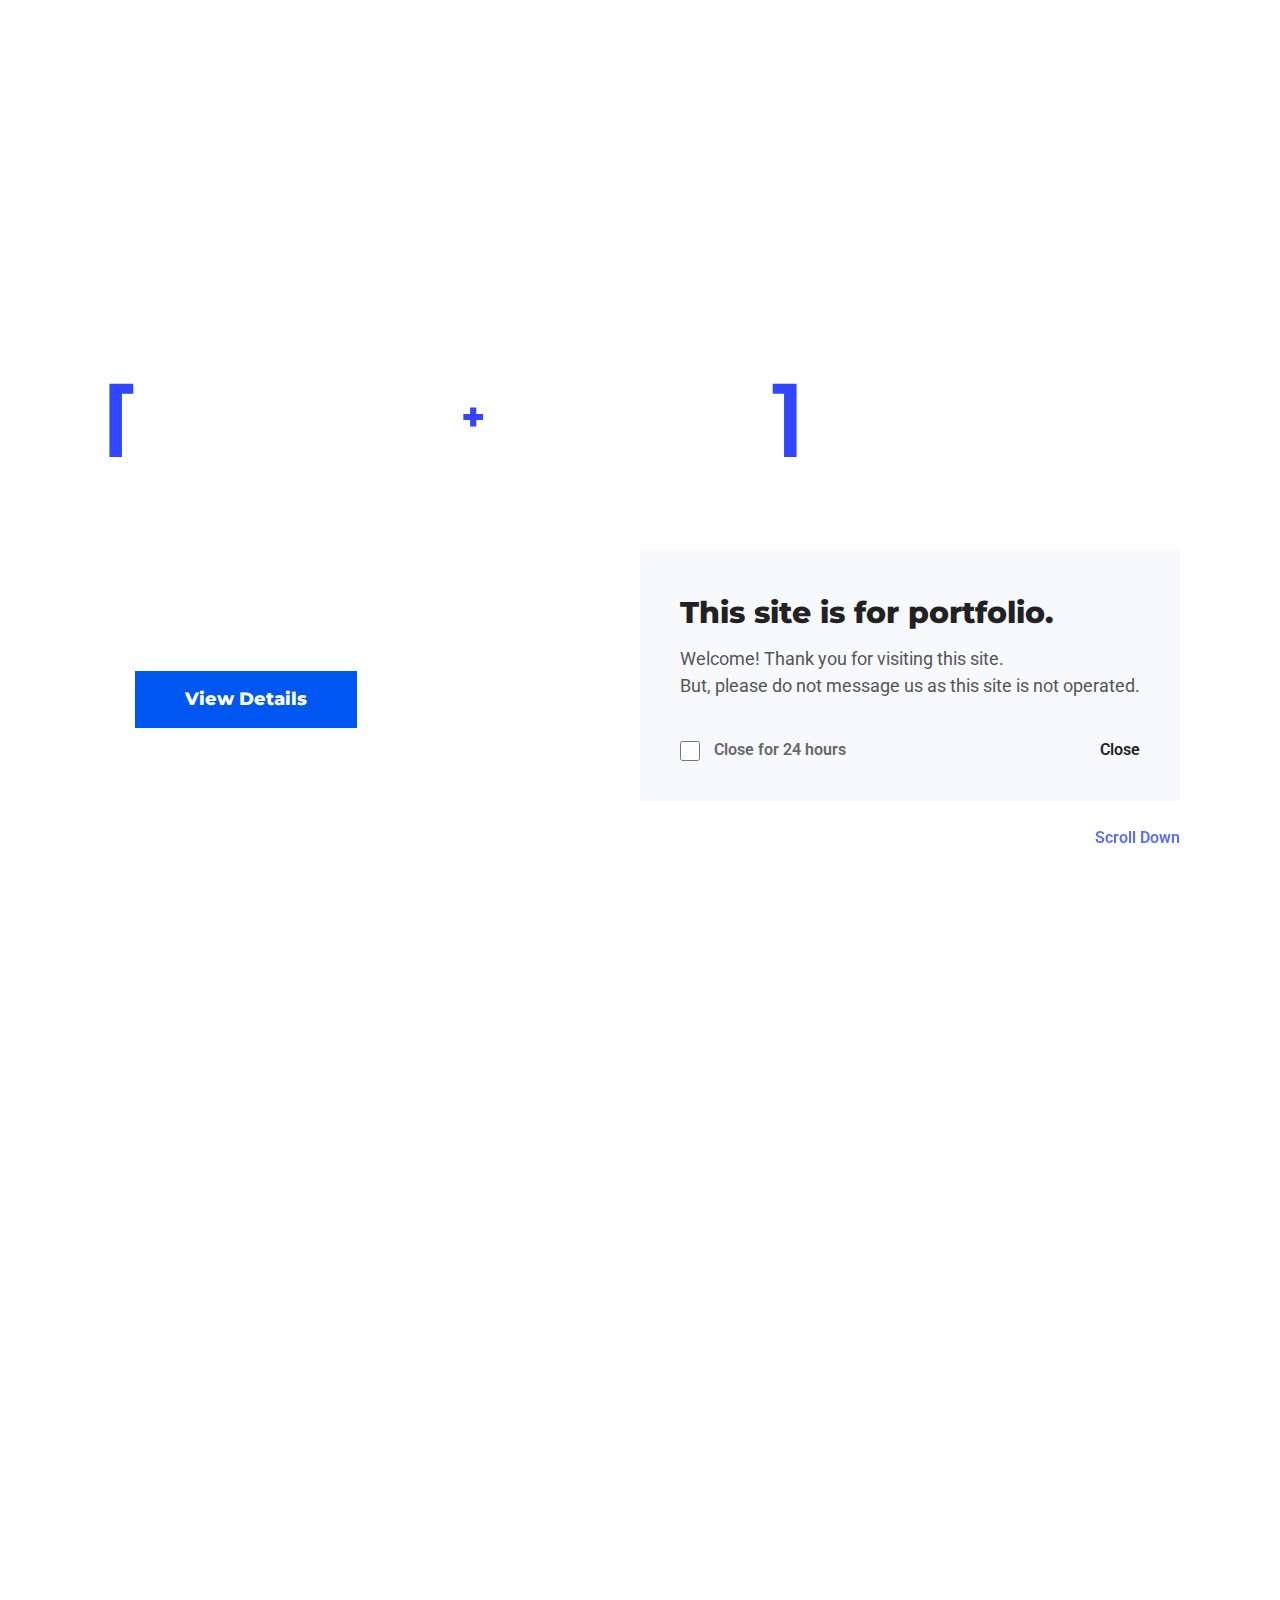
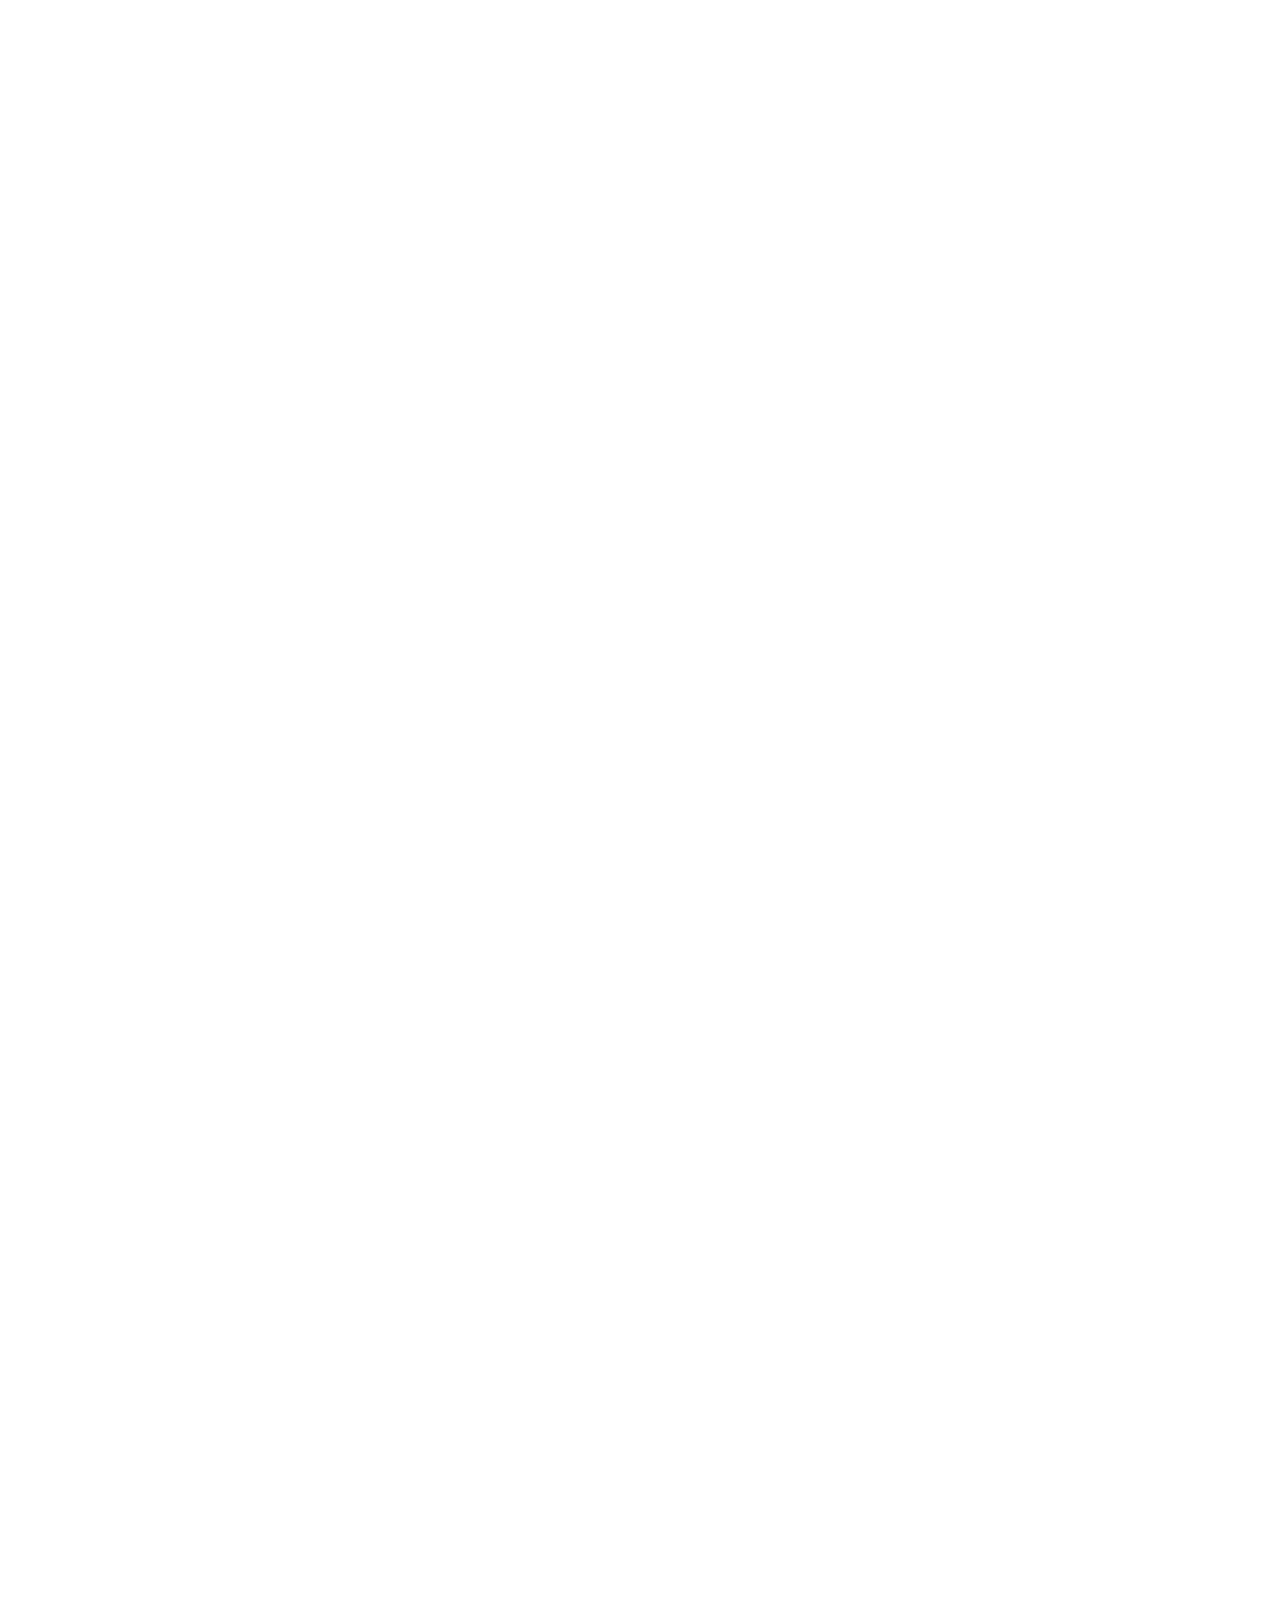
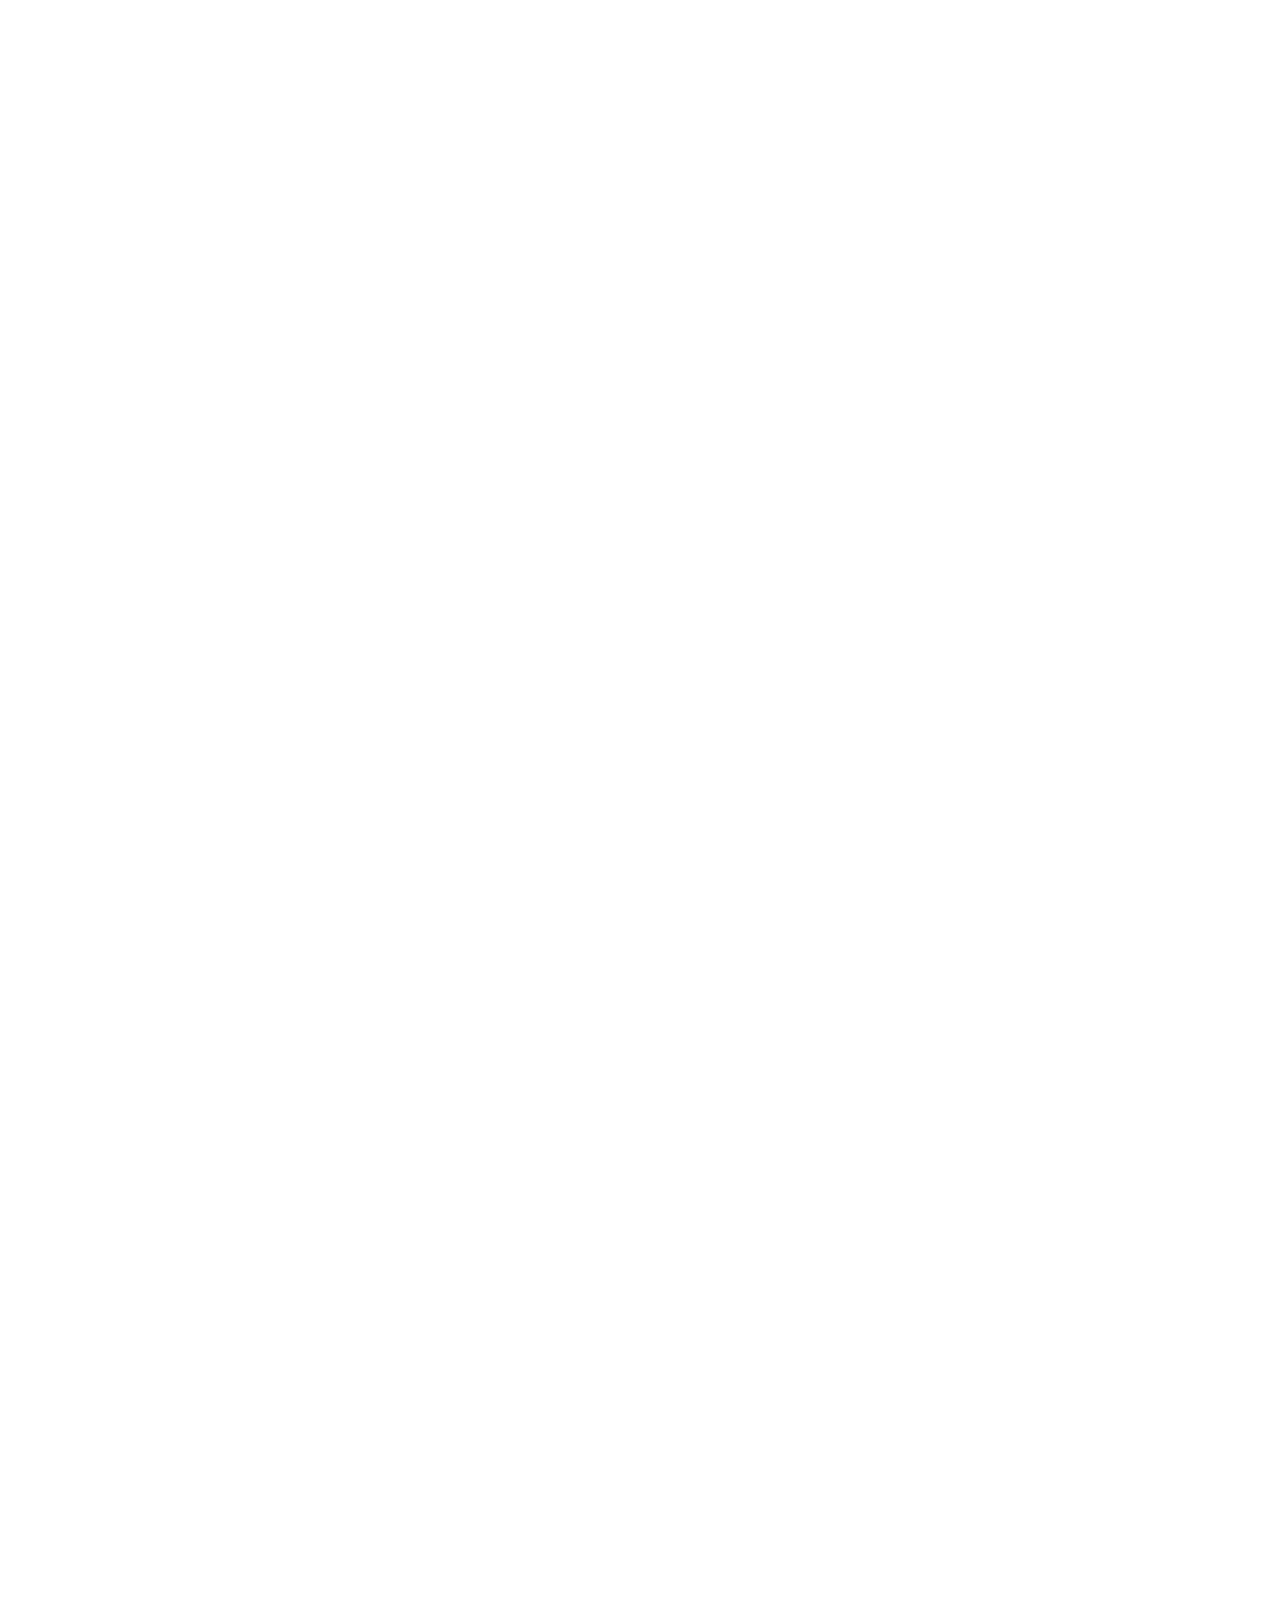
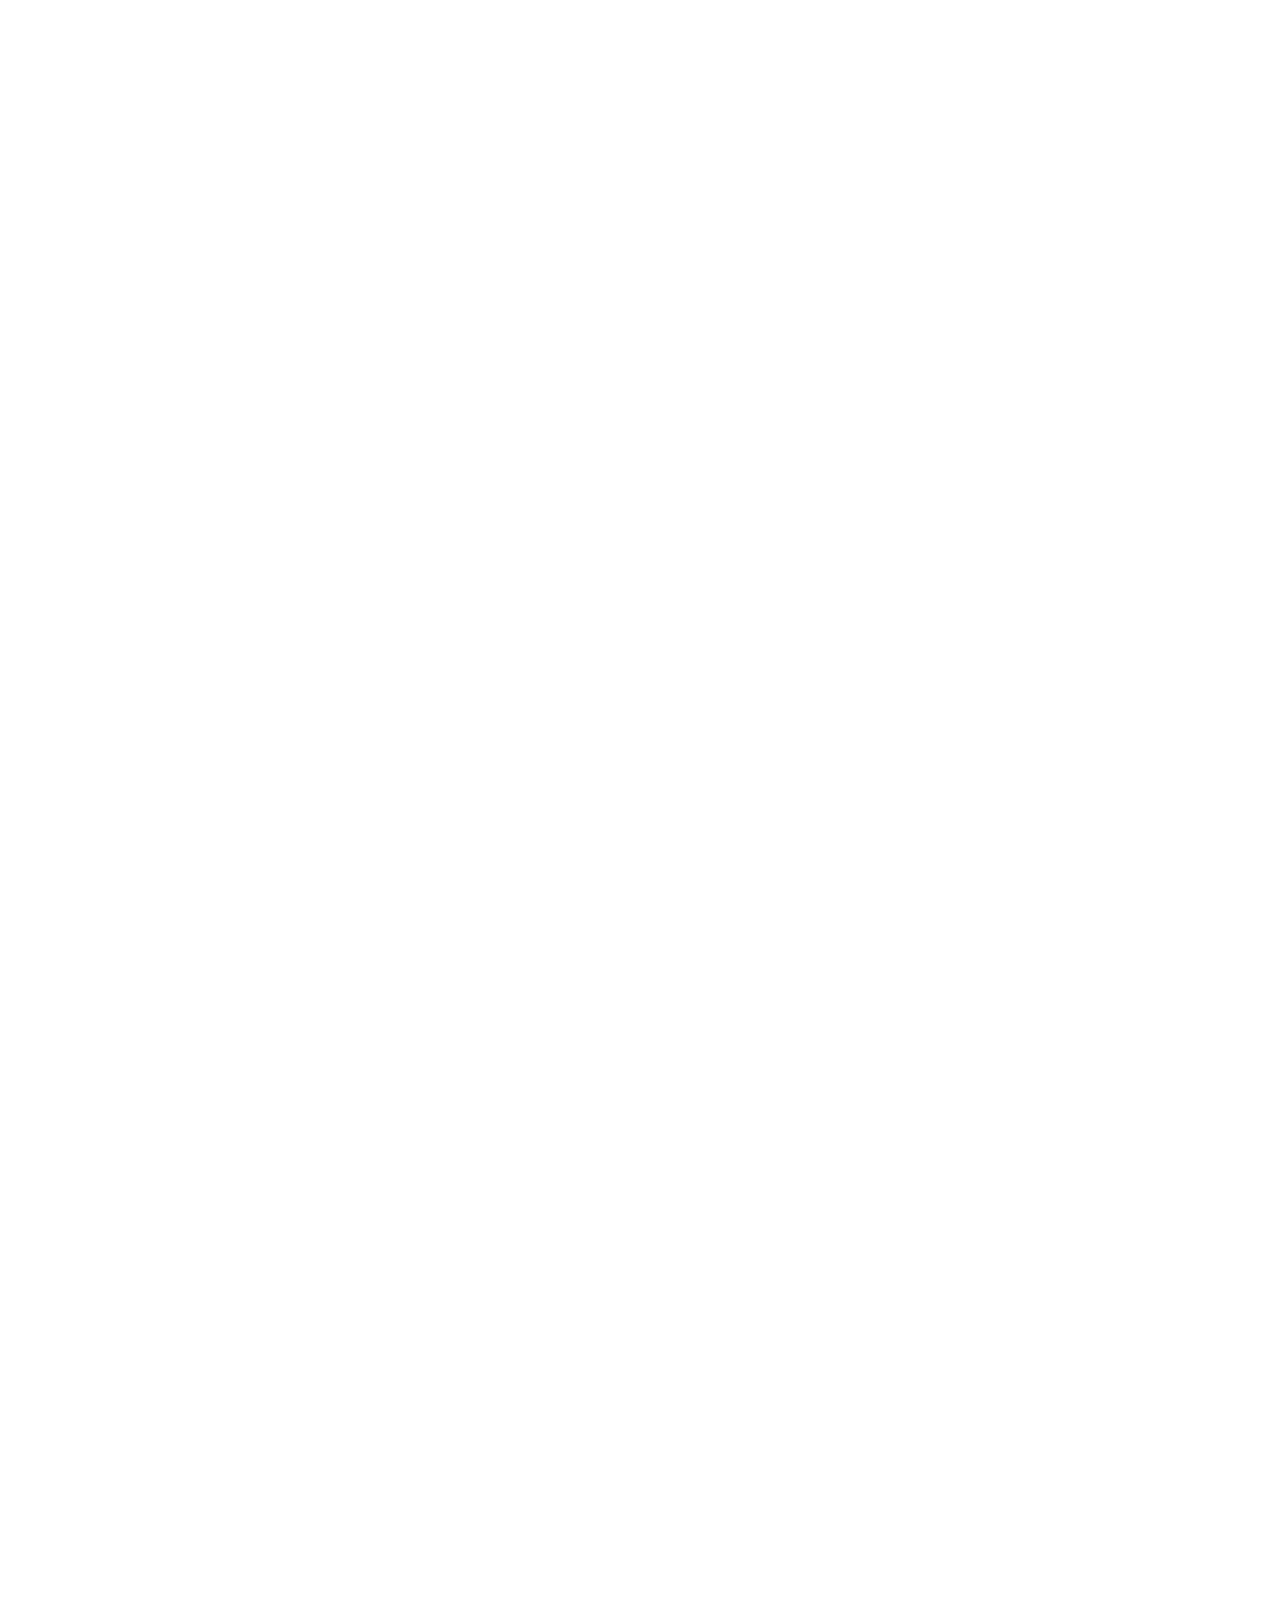
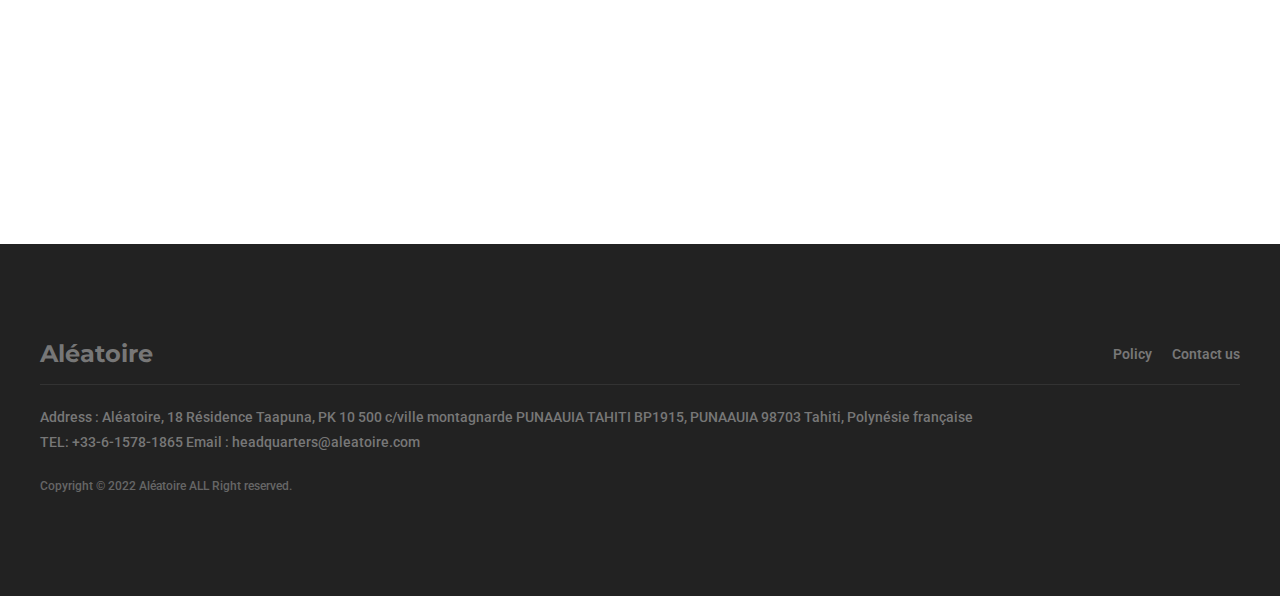
==== commit 02881a27: "fix : 전체적으로 오류 수정" ====
--- a/index.html
+++ b/index.html
@@ -305,145 +305,153 @@
           <div class="swiper-wrapper">
             <div class="swiper-slide">
               <div class="newsWrap list1">
-                <div class="newsImg">
-                  <img
-                    src="https://images.unsplash.com/photo-1624996379697-f01d168b1a52?ixlib=rb-1.2.1&ixid=MnwxMjA3fDB8MHxwaG90by1wYWdlfHx8fGVufDB8fHx8&auto=format&fit=crop&w=2070&q=80"
-                    alt="Enhance factory operations and supply chains with Industry
+                <div>
+                  <div class="newsImg">
+                    <img
+                      src="https://images.unsplash.com/photo-1624996379697-f01d168b1a52?ixlib=rb-1.2.1&ixid=MnwxMjA3fDB8MHxwaG90by1wYWdlfHx8fGVufDB8fHx8&auto=format&fit=crop&w=2070&q=80"
+                      alt="Enhance factory operations and supply chains with Industry
                     4.0"
-                  />
-                </div>
-                <div class="newsTxtWrap">
-                  <em class="num">01</em>
-                  <strong class="newsArea">news</strong>
-                  <h3 class="newsTitle">
-                    Enhance factory operations and supply chains with Industry
-                    4.0
-                  </h3>
-                  <p class="newsTxt">
-                    What’s an hour of shop-floor downtime worth? For almost nine
-                    in ten firms surveyed recently, it could be as much as USD
-                    300,000. And one in four say that a single hour could cost
-                    upward of USD 1 million to as much as USD 5 million.1 When
-                    production is disrupted or hampered by process
-                    inefficiencies, engineers and operators are the first to
-                    know. The problem is, it’s typically after the fact and
-                    without the understanding of why it occurred or how to
-                    prevent it in the future.
-                  </p>
-                  <p class="newsBtnWrap">
-                    <a href="news.html" class="newsBtn"
-                      >View Details<i class="fas fa-arrow-right"></i
-                    ></a>
-                  </p>
+                    />
+                  </div>
+                  <div class="newsTxtWrap">
+                    <em class="num">01</em>
+                    <strong class="newsArea">news</strong>
+                    <h3 class="newsTitle">
+                      Enhance factory operations and supply chains with Industry
+                      4.0
+                    </h3>
+                    <p class="newsTxt">
+                      What’s an hour of shop-floor downtime worth? For almost
+                      nine in ten firms surveyed recently, it could be as much
+                      as USD 300,000. And one in four say that a single hour
+                      could cost upward of USD 1 million to as much as USD 5
+                      million.1 When production is disrupted or hampered by
+                      process inefficiencies, engineers and operators are the
+                      first to know. The problem is, it’s typically after the
+                      fact and without the understanding of why it occurred or
+                      how to prevent it in the future.
+                    </p>
+                    <p class="newsBtnWrap">
+                      <a href="news.html" class="newsBtn"
+                        >View Details<i class="fas fa-arrow-right"></i
+                      ></a>
+                    </p>
+                  </div>
                 </div>
               </div>
             </div>
             <div class="swiper-slide">
               <div class="newsWrap list2">
-                <div class="newsImg">
-                  <img
-                    src="https://images.unsplash.com/photo-1561491431-71b89da6056a?ixlib=rb-1.2.1&ixid=MnwxMjA3fDB8MHxwaG90by1wYWdlfHx8fGVufDB8fHx8&auto=format&fit=crop&w=2070&q=80"
-                    alt="Optimize asset performance and maintenance with digital
+                <div>
+                  <div class="newsImg">
+                    <img
+                      src="https://images.unsplash.com/photo-1561491431-71b89da6056a?ixlib=rb-1.2.1&ixid=MnwxMjA3fDB8MHxwaG90by1wYWdlfHx8fGVufDB8fHx8&auto=format&fit=crop&w=2070&q=80"
+                      alt="Optimize asset performance and maintenance with digital
                     twins"
-                  />
-                </div>
-                <div class="newsTxtWrap">
-                  <em class="num">02</em>
-                  <strong class="prArea">PR</strong>
-                  <h3 class="newsTitle">
-                    Optimize asset performance and maintenance with digital
-                    twins
-                  </h3>
-                  <p class="newsTxt">
-                    Even with all their benefits, connected assets can also
-                    complicate things: Organizations are struggling to glean
-                    valuable insights from all the data they’re consuming so
-                    they can continue resilient and uninterrupted operations.
-                    The software connecting these devices also creates its own
-                    set of failure points to be managed, for example, what to do
-                    when a sensor “dies.”
-                  </p>
-                  <p class="newsBtnWrap">
-                    <a href="PR.html" class="newsBtn"
-                      >View Details<i class="fas fa-arrow-right"></i
-                    ></a>
-                  </p>
+                    />
+                  </div>
+                  <div class="newsTxtWrap">
+                    <em class="num">02</em>
+                    <strong class="prArea">PR</strong>
+                    <h3 class="newsTitle">
+                      Optimize asset performance and maintenance with digital
+                      twins
+                    </h3>
+                    <p class="newsTxt">
+                      Even with all their benefits, connected assets can also
+                      complicate things: Organizations are struggling to glean
+                      valuable insights from all the data they’re consuming so
+                      they can continue resilient and uninterrupted operations.
+                      The software connecting these devices also creates its own
+                      set of failure points to be managed, for example, what to
+                      do when a sensor “dies.”
+                    </p>
+                    <p class="newsBtnWrap">
+                      <a href="PR.html" class="newsBtn"
+                        >View Details<i class="fas fa-arrow-right"></i
+                      ></a>
+                    </p>
+                  </div>
                 </div>
               </div>
             </div>
             <div class="swiper-slide">
               <div class="newsWrap list3">
-                <div class="newsImg">
-                  <img
-                    src="https://images.unsplash.com/photo-1568992687947-868a62a9f521?ixlib=rb-1.2.1&ixid=MnwxMjA3fDB8MHxwaG90by1wYWdlfHx8fGVufDB8fHx8&auto=format&fit=crop&w=1932&q=80"
-                    alt="Create new revenue sources through IoT-enabled connected
+                <div>
+                  <div class="newsImg">
+                    <img
+                      src="https://images.unsplash.com/photo-1568992687947-868a62a9f521?ixlib=rb-1.2.1&ixid=MnwxMjA3fDB8MHxwaG90by1wYWdlfHx8fGVufDB8fHx8&auto=format&fit=crop&w=1932&q=80"
+                      alt="Create new revenue sources through IoT-enabled connected
                     operations"
-                  />
-                </div>
-                <div class="newsTxtWrap">
-                  <em class="num">03</em>
-                  <strong class="newsArea">news</strong>
-                  <h3 class="newsTitle">
-                    Create new revenue sources through IoT-enabled connected
-                    operations
-                  </h3>
-                  <p class="newsTxt">
-                    This report draws on input from 3,158 conversations with
-                    C-suite executives from July through September 2017. It is
-                    part of the 19th edition in our ongoing series of CxO
-                    studies from the Aléatoire Institute for Business Value
-                    (IBV). We have had over 12,000 conversations with CxOs in
-                    2017. Here, we explore their perspectives on how the
-                    Internet of Things (IoT) can enable the Digital Reinvention™
-                    of enterprises. See ibm.com/ globalcsuitestudy.
-                  </p>
-                  <p class="newsBtnWrap">
-                    <a href="news.html" class="newsBtn"
-                      >View Details<i class="fas fa-arrow-right"></i
-                    ></a>
-                  </p>
+                    />
+                  </div>
+                  <div class="newsTxtWrap">
+                    <em class="num">03</em>
+                    <strong class="newsArea">news</strong>
+                    <h3 class="newsTitle">
+                      Create new revenue sources through IoT-enabled connected
+                      operations
+                    </h3>
+                    <p class="newsTxt">
+                      This report draws on input from 3,158 conversations with
+                      C-suite executives from July through September 2017. It is
+                      part of the 19th edition in our ongoing series of CxO
+                      studies from the Aléatoire Institute for Business Value
+                      (IBV). We have had over 12,000 conversations with CxOs in
+                      2017. Here, we explore their perspectives on how the
+                      Internet of Things (IoT) can enable the Digital
+                      Reinvention™ of enterprises. See ibm.com/
+                      globalcsuitestudy.
+                    </p>
+                    <p class="newsBtnWrap">
+                      <a href="news.html" class="newsBtn"
+                        >View Details<i class="fas fa-arrow-right"></i
+                      ></a>
+                    </p>
+                  </div>
                 </div>
               </div>
             </div>
             <div class="swiper-slide">
               <div class="newsWrap list4">
-                <div class="newsImg">
-                  <img
-                    src="https://images.unsplash.com/photo-1486406146926-c627a92ad1ab?ixlib=rb-1.2.1&ixid=MnwxMjA3fDB8MHxwaG90by1wYWdlfHx8fGVufDB8fHx8&auto=format&fit=crop&w=2070&q=80"
-                    alt="Build your hybrid multicloud environment with network
+                <div>
+                  <div class="newsImg">
+                    <img
+                      src="https://images.unsplash.com/photo-1486406146926-c627a92ad1ab?ixlib=rb-1.2.1&ixid=MnwxMjA3fDB8MHxwaG90by1wYWdlfHx8fGVufDB8fHx8&auto=format&fit=crop&w=2070&q=80"
+                      alt="Build your hybrid multicloud environment with network
                     services powered by 5G edge and SDN"
-                  />
-                </div>
-                <div class="newsTxtWrap">
-                  <em class="num">04</em>
-                  <strong class="newsArea">news</strong>
-                  <h3 class="newsTitle">
-                    Build your hybrid multicloud environment with network
-                    services powered by 5G edge and SDN
-                  </h3>
-                  <p class="newsTxt">
-                    Creating a successful network transformation for your
-                    enterprise requires thinking creatively about network
-                    solutions. The want for faster time to market and resiliency
-                    of network services tends to drive the need for programmable
-                    networks. Tomorrow’s enterprise networks will drive
-                    virtualization across enterprise infrastructure and legacy
-                    infrastructure throughout SDN. SDN revolutionized how
-                    networks are conceptualized, designed, deployed and managed.
-                    Aléatoire’s Software Defined Networking Services helps
-                    redefine your cloud journey and takes a software-defined
-                    approach with your networks.
-                  </p>
-                  <p class="newsBtnWrap">
-                    <a href="news.html" class="newsBtn"
-                      >View Details<i class="fas fa-arrow-right"></i
-                    ></a>
-                  </p>
+                    />
+                  </div>
+                  <div class="newsTxtWrap">
+                    <em class="num">04</em>
+                    <strong class="newsArea">news</strong>
+                    <h3 class="newsTitle">
+                      Build your hybrid multicloud environment with network
+                      services powered by 5G edge and SDN
+                    </h3>
+                    <p class="newsTxt">
+                      Creating a successful network transformation for your
+                      enterprise requires thinking creatively about network
+                      solutions. The want for faster time to market and
+                      resiliency of network services tends to drive the need for
+                      programmable networks. Tomorrow’s enterprise networks will
+                      drive virtualization across enterprise infrastructure and
+                      legacy infrastructure throughout SDN. SDN revolutionized
+                      how networks are conceptualized, designed, deployed and
+                      managed. Aléatoire’s Software Defined Networking Services
+                      helps redefine your cloud journey and takes a
+                      software-defined approach with your networks.
+                    </p>
+                    <p class="newsBtnWrap">
+                      <a href="news.html" class="newsBtn"
+                        >View Details<i class="fas fa-arrow-right"></i
+                      ></a>
+                    </p>
+                  </div>
                 </div>
               </div>
             </div>
           </div>
-
           <!-- navigation- prev,next버튼 -->
           <div class="btnWrap">
             <div class="swiper-button-next"></div>
--- a/css/main.css
+++ b/css/main.css
@@ -1,2 +1,2 @@
-*{margin:0;padding:0;-webkit-box-sizing:border-box;box-sizing:border-box}ul,ol,li{list-style:none}a{text-decoration:none}.wrap::after{content:"";display:block;clear:both}em,i{font-style:normal}table{border-collapse:collapse}fieldset{border:none}.h{position:absolute;top:-9999px;opacity:0}img{vertical-align:top}body{font-family:"Roboto", sans-serif;font-size:16px;line-height:1.3em}body,header,footer{min-width:320px}.hiddin{position:absolute;top:-9999px;opacity:0}::-webkit-input-placeholder{font-family:"Roboto", sans-serif;font-size:18px;color:#888}:-ms-input-placeholder{font-family:"Roboto", sans-serif;font-size:18px;color:#888}::-ms-input-placeholder{font-family:"Roboto", sans-serif;font-size:18px;color:#888}::placeholder{font-family:"Roboto", sans-serif;font-size:18px;color:#888}#skipNavi li a{display:block;width:100%;height:40px;line-height:40px;background:#fff;border:1px solid #0056f1;font-weight:600;color:#0056f1;text-align:center;position:fixed;top:-40px;left:0;z-index:200}#skipNavi li a.on{top:0}#popup{position:absolute;top:50vh;right:0;z-index:100;max-width:700px;padding:40px;margin:100px;background:#f8f9fd;display:none}#popup h1{font-family:"Montserrat",sans-serif;font-size:30px;color:#222;letter-spacing:0;text-align:left;font-weight:800;line-height:1.5;margin-bottom:10px}#popup p{color:#555;font-size:18px;line-height:1.5;margin-bottom:20px}#popup label{margin-left:10px;color:#666;font-weight:600;vertical-align:middle;cursor:pointer;-webkit-transition:0.25s cubic-bezier(0.12, 0.41, 0.11, 0.9);transition:0.25s cubic-bezier(0.12, 0.41, 0.11, 0.9)}#popup label:hover{color:#0056f1}#popup input[type="checkbox"]{vertical-align:middle;cursor:pointer;width:20px;height:20px}#popup .close{position:absolute;bottom:40px;right:40px;color:#222;font-weight:600;-webkit-transition:color 0.25s cubic-bezier(0.12, 0.41, 0.11, 0.9);transition:color 0.25s cubic-bezier(0.12, 0.41, 0.11, 0.9)}#popup .close:hover{color:#0056f1}#popup .content{width:100%;min-height:150px;font-size:30px}@media screen and (max-width: 700px){#popup{top:30vh;padding:30px;right:auto;margin:0 30px}#popup h1{font-size:20px;line-height:1.5;margin-bottom:15px}#popup p{font-size:17px}#popup .close{bottom:30px}#popup .content{width:100%;min-height:150px;font-size:30px}}@media screen and (max-width: 300px){#popup .close{position:static;display:block;margin-top:10px}}.swiper{width:100%;height:100%;position:relative}.swiper .swiper-wrapper{-webkit-transition-timing-function:cubic-bezier(0.12, 0.41, 0.11, 0.9);transition-timing-function:cubic-bezier(0.12, 0.41, 0.11, 0.9)}.auto{position:absolute;top:150px;right:100px;z-index:10}.auto li{float:left;margin-left:30px;color:#fff;text-align:center;cursor:pointer;line-height:20px;font-size:20px}#header{position:fixed;top:0;left:0;width:100%;border-bottom:1px solid rgba(255,255,255,0.2);z-index:100}#header .inner{height:100px;margin:0 auto;position:relative}#header .inner>h1{position:absolute;left:100px;top:38px}#header .inner>h1>a{font-family:"Montserrat",sans-serif;font-size:24px;color:#fff;letter-spacing:0;text-align:left;font-weight:800}#header .inner li{float:left;position:relative}#header .inner li a{font-family:"Montserrat",sans-serif;font-size:16px;color:#fff;letter-spacing:0;text-align:left;font-weight:800;display:block;padding:20px 0}#header .inner #gnb{position:absolute;left:275px;top:0}#header .inner #gnb a{position:relative;padding:0}#header .inner #gnb a::after{position:absolute;content:"";display:block;bottom:37px;width:0;height:2px;background-color:#fff;-webkit-transition:0.5s cubic-bezier(0.12, 0.41, 0.11, 0.9);transition:0.5s cubic-bezier(0.12, 0.41, 0.11, 0.9)}#header .inner #gnb a:hover::after,#header .inner #gnb a:active::after,#header .inner #gnb a:focus::after{width:100%}#header .inner #gnb .depth2{position:absolute;top:100px;left:50%;margin-left:-64px;min-width:125px;padding:15px 20px;background-color:#fff;opacity:0;visibility:hidden;-webkit-transform:translateY(30px);transform:translateY(30px);-webkit-transition:0.5s cubic-bezier(0.12, 0.41, 0.11, 0.9);transition:0.5s cubic-bezier(0.12, 0.41, 0.11, 0.9)}#header .inner #gnb .depth2 li{float:none;padding:10px 0;text-align:center;line-height:1.5}#header .inner #gnb .depth2 li a{display:inline-block;margin-left:0;color:#222;-webkit-transition:0.25s cubic-bezier(0.12, 0.41, 0.11, 0.9);transition:0.25s cubic-bezier(0.12, 0.41, 0.11, 0.9)}#header .inner #gnb .depth2 li a::after{bottom:0;background-color:#0056f1}#header .inner #gnb .depth2 li a:hover{color:#0056f1}#header .inner #gnb>li{line-height:105px;padding:0 32px}#header .inner #gnb>li:first-child{margin-left:65px}#header .inner #gnb>li.on>a::after{width:100%}#header .inner #gnb>li.on .depth2{opacity:1;visibility:visible;-webkit-transform:translateY(0);transform:translateY(0)}#header .inner .util{position:absolute;right:100px;top:29px}#header .inner .util li:first-child a{padding:14px 16px;border:none}#header .inner .util a{margin-left:20px;padding:13px 15px;border:1px solid rgba(255,255,255,0.5);-webkit-box-sizing:border-box;box-sizing:border-box;line-height:16px;border-radius:5px;-webkit-transition:0.25s cubic-bezier(0.12, 0.41, 0.11, 0.9);transition:0.25s cubic-bezier(0.12, 0.41, 0.11, 0.9)}#header .inner .util a:hover{background:#0056f1;border-color:#0056f1}#header .inner .btnCall{position:absolute;right:30px;top:50%;-webkit-transform:translateY(-50%);transform:translateY(-50%);display:none;width:20px;height:20px}#header .inner .btnCall::before{content:"";display:block;width:100%;height:2px;background:#fff;position:absolute;top:0;left:0;-webkit-transition:top 0.5s, -webkit-transform 0.5s 0.5s;transition:top 0.5s, -webkit-transform 0.5s 0.5s;transition:top 0.5s, transform 0.5s 0.5s;transition:top 0.5s, transform 0.5s 0.5s, -webkit-transform 0.5s 0.5s}#header .inner .btnCall::after{content:"";display:block;width:100%;height:2px;background:#fff;position:absolute;bottom:0;left:0;-webkit-transition:bottom 0.5s, -webkit-transform 0.5s 0.5s;transition:bottom 0.5s, -webkit-transform 0.5s 0.5s;transition:bottom 0.5s, transform 0.5s 0.5s;transition:bottom 0.5s, transform 0.5s 0.5s, -webkit-transform 0.5s 0.5s}#header .inner .btnCall span{display:block;width:100%;height:2px;background:#fff;position:absolute;top:50%;left:0;margin-top:-1px;text-indent:-9999px;-webkit-transition:0.5s;transition:0.5s}#header .inner .btnCall.on::before{top:50%;-webkit-transform:rotate(45deg);transform:rotate(45deg);margin-top:-1px}#header .inner .btnCall.on::after{bottom:50%;-webkit-transform:rotate(-45deg);transform:rotate(-45deg);margin-bottom:-1px}#header .inner .btnCall.on span{-webkit-transform:translateX(100%);transform:translateX(100%);opacity:0}#header .inner .menuMo{width:100%;height:100vh;background:#000;position:fixed;top:0;left:0;z-index:10;padding:70px 70px;-webkit-transform:translateX(-100%);transform:translateX(-100%);-webkit-transition:0.5s;transition:0.5s}#header .inner .menuMo.on{-webkit-transform:translateX(0);transform:translateX(0)}#header .inner .menuMo h1{padding-bottom:30px}#header .inner .menuMo h1 a{display:inline-block;color:#fff;font-family:"Montserrat",sans-serif;font-size:60px;line-height:1em}#header .inner .menuMo ul li{float:none}#header .inner .menuMo ul li a{margin-left:0;display:inline-block;padding:20px 0;font-family:"Montserrat",sans-serif;font-size:40px;color:#888;letter-spacing:0;text-align:left;font-weight:800;line-height:1em;-webkit-transition:0.25s cubic-bezier(0.12, 0.41, 0.11, 0.9);transition:0.25s cubic-bezier(0.12, 0.41, 0.11, 0.9)}#header .inner .menuMo ul li a:hover{color:#0056f1}@media screen and (max-width: 1240px){#header .inner{width:100%;height:100px}#header .inner h1{left:60px}#header .inner .menuWeb{display:none}#header .inner .menuMo .util{position:static;right:auto;top:auto;margin-bottom:40px}#header .inner .menuMo .util li{margin-left:20px;float:left}#header .inner .menuMo .util li a{position:relative;padding:10px 0;border:none;font-size:25px;background:none;color:#666}#header .inner .menuMo .util li:first-child{padding:0;margin-left:0}#header .inner .menuMo .util li:first-child a{padding-left:0;padding-right:20px}#header .inner .menuMo .util li:first-child a::after{content:"/";position:absolute;top:50%;right:-5px;font-size:20px;margin-top:-10px}#header .inner .menuMo .util li:first-child a:hover::after{color:#666}#header .inner .menuMo .util::after{content:"";display:block;clear:both}#header .inner .btnCall{display:block;z-index:100}}@media screen and (max-width: 539px){#header .inner h1{left:30px}#header .inner .menuMo{padding:38px 30px}#header .inner .menuMo h1>a{font-size:9vmin}#header .inner .menuMo li a{font-size:7vmin}}#visual{position:relative;width:100%;height:100vh;overflow:hidden}#visual .visualWrap{position:absolute;top:26%;left:100px;z-index:1}#visual .img{position:absolute;top:0;left:0;-webkit-transform:scale(2);transform:scale(2);-webkit-transition:-webkit-transform 4s cubic-bezier(0.12, 0.41, 0.11, 0.9);transition:-webkit-transform 4s cubic-bezier(0.12, 0.41, 0.11, 0.9);transition:transform 4s cubic-bezier(0.12, 0.41, 0.11, 0.9);transition:transform 4s cubic-bezier(0.12, 0.41, 0.11, 0.9), -webkit-transform 4s cubic-bezier(0.12, 0.41, 0.11, 0.9)}#visual .img img{vertical-align:top}#visual .swiper-slide img{-webkit-filter:brightness(0.7);filter:brightness(0.7)}#visual .first img{-webkit-filter:brightness(1);filter:brightness(1)}#visual .visualTitle{overflow:hidden;font-family:"Montserrat",sans-serif;font-size:90px;color:#fff;letter-spacing:0;text-align:left;font-weight:800}#visual .visualTitle>.children{display:block;-webkit-transform:translate(0, 100%);transform:translate(0, 100%);-webkit-transition:-webkit-transform 1.2s cubic-bezier(0.12, 0.41, 0.11, 0.9);transition:-webkit-transform 1.2s cubic-bezier(0.12, 0.41, 0.11, 0.9);transition:transform 1.2s cubic-bezier(0.12, 0.41, 0.11, 0.9);transition:transform 1.2s cubic-bezier(0.12, 0.41, 0.11, 0.9), -webkit-transform 1.2s cubic-bezier(0.12, 0.41, 0.11, 0.9);-webkit-transition-delay:1s;transition-delay:1s}#visual .visualTitle em{line-height:1}#visual .visualTitle span{margin-left:10px;font-family:"Montserrat",sans-serif;font-size:80px;color:#fff;letter-spacing:0;text-align:left;font-weight:800}#visual .visualSubTitle{position:relative;margin-top:20px;line-height:1;display:inline-block;font-family:"Montserrat",sans-serif;font-size:60px;color:#fff;letter-spacing:0;text-align:left;font-weight:800;overflow:hidden}#visual .visualSubTitle>.children{display:block;-webkit-transform:translate(0, 100%);transform:translate(0, 100%);-webkit-transition:-webkit-transform 1.2s cubic-bezier(0.12, 0.41, 0.11, 0.9);transition:-webkit-transform 1.2s cubic-bezier(0.12, 0.41, 0.11, 0.9);transition:transform 1.2s cubic-bezier(0.12, 0.41, 0.11, 0.9);transition:transform 1.2s cubic-bezier(0.12, 0.41, 0.11, 0.9), -webkit-transform 1.2s cubic-bezier(0.12, 0.41, 0.11, 0.9);-webkit-transition-delay:1.3s;transition-delay:1.3s}#visual .visualSubTitle span{color:#3246ff}#visual .visualSubTitle .children{position:relative;padding:20px 60px}#visual .visualSubTitle .children::after{content:"[";display:block;position:absolute;top:-5px;left:0;font-family:"Montserrat",sans-serif;font-size:100px;color:#3246ff;letter-spacing:0;text-align:left;font-weight:600}#visual .visualSubTitle .children::before{content:"]";display:block;position:absolute;top:-5px;right:0;font-family:"Montserrat",sans-serif;font-size:100px;color:#3246ff;letter-spacing:0;text-align:left;font-weight:600}#visual .visualTxt{max-width:700px;margin-top:40px;font-family:"Roboto",sans-serif;font-size:18px;color:#fff;letter-spacing:0;text-align:left;font-weight:400;line-height:1.8;overflow:hidden;overflow:hidden}#visual .visualTxt>.children{display:block;-webkit-transform:translate(0, 100%);transform:translate(0, 100%);-webkit-transition:-webkit-transform 1.2s cubic-bezier(0.12, 0.41, 0.11, 0.9);transition:-webkit-transform 1.2s cubic-bezier(0.12, 0.41, 0.11, 0.9);transition:transform 1.2s cubic-bezier(0.12, 0.41, 0.11, 0.9);transition:transform 1.2s cubic-bezier(0.12, 0.41, 0.11, 0.9), -webkit-transform 1.2s cubic-bezier(0.12, 0.41, 0.11, 0.9);-webkit-transition-delay:1.5s;transition-delay:1.5s}#visual .visualBtn{margin-top:60px;display:inline-block;overflow:hidden;font-family:"Montserrat",sans-serif;font-size:20px;color:#fff;letter-spacing:0;text-align:center;font-weight:800}#visual .visualBtn .children i{display:block;padding:15px 50px;background-color:#0056f1;-webkit-transition:all 0.3s cubic-bezier(0.12, 0.41, 0.11, 0.9);transition:all 0.3s cubic-bezier(0.12, 0.41, 0.11, 0.9)}#visual .visualBtn>.children{display:block;-webkit-transform:translate(0, 100%);transform:translate(0, 100%);-webkit-transition:-webkit-transform 1.2s cubic-bezier(0.12, 0.41, 0.11, 0.9);transition:-webkit-transform 1.2s cubic-bezier(0.12, 0.41, 0.11, 0.9);transition:transform 1.2s cubic-bezier(0.12, 0.41, 0.11, 0.9);transition:transform 1.2s cubic-bezier(0.12, 0.41, 0.11, 0.9), -webkit-transform 1.2s cubic-bezier(0.12, 0.41, 0.11, 0.9);-webkit-transition-delay:2s;transition-delay:2s}#visual .visualBtn:hover .children i{color:#0056f1;background-color:#fff}#visual .swiper-pagination{display:inline-block;top:150px;height:20px;text-align:right;padding-right:190px}#visual .swiper-button-prev,#visual .swiper-rtl .swiper-button-next,#visual .swiper-button-next,#visual .swiper-rtl .swiper-button-prev{left:auto;top:350px;right:100px;width:60px;height:60px;color:#fff;opacity:0.7;font-size:10px;border:1px solid rgba(255,255,255,0.7);background-color:rgba(255,255,255,0.2);border-radius:50%;-webkit-transition:0.25s cubic-bezier(0.12, 0.41, 0.11, 0.9);transition:0.25s cubic-bezier(0.12, 0.41, 0.11, 0.9)}#visual .swiper-button-prev::after,#visual .swiper-rtl .swiper-button-next::after,#visual .swiper-button-next::after,#visual .swiper-rtl .swiper-button-prev::after{-webkit-transform:scale(0.5);transform:scale(0.5)}#visual .swiper-button-prev:hover,#visual .swiper-rtl .swiper-button-next:hover,#visual .swiper-button-next:hover,#visual .swiper-rtl .swiper-button-prev:hover{opacity:1;border:1px solid #0056f1;background-color:#0056f1}#visual .swiper-button-prev,#visual .swiper-rtl .swiper-button-next{right:180px}#visual .swiper-pagination-bullet{position:relative;margin-right:30px;font-size:18px;line-height:1em;color:rgba(255,255,255,0.5);letter-spacing:0;font-family:"Montserrat",sans-serif;font-weight:800;font-weight:600;background:none;width:auto;height:auto;opacity:1;-webkit-transition:margin 1s cubic-bezier(0.12, 0.41, 0.11, 0.9);transition:margin 1s cubic-bezier(0.12, 0.41, 0.11, 0.9)}#visual .swiper-pagination-bullet::after{position:absolute;content:"";display:block;bottom:2px;left:35px;width:0;height:2px;background-color:rgba(255,255,255,0.5);-webkit-transition:width 1s cubic-bezier(0.12, 0.41, 0.11, 0.9);transition:width 1s cubic-bezier(0.12, 0.41, 0.11, 0.9)}#visual .swiper-pagination-bullet:last-child{margin-right:0}#visual .swiper-pagination-bullet:last-child.swiper-pagination-bullet-active{margin-right:80px}#visual .swiper-pagination-bullet-active{font-weight:800;margin-left:0;margin-right:80px;color:#fff}#visual .swiper-pagination-bullet-active::after{width:60px;display:block}#visual .pageNavi{position:absolute;top:203px;right:110px;font-size:40px;line-height:1em;color:rgba(255,255,255,0.7);letter-spacing:0;font-family:"Montserrat",sans-serif;font-weight:800;font-family:"Roboto",sans-serif;z-index:1}#visual .pageNavi .current{padding-right:20px;font-size:90px;line-height:1em;color:#fff;letter-spacing:0;font-family:"Montserrat",sans-serif;font-weight:800}#visual .pageNavi .total{padding-left:20px;font-size:40px;line-height:1em;color:rgba(255,255,255,0.7);letter-spacing:0;font-family:"Montserrat",sans-serif;font-weight:800}#visual .scorll{position:absolute;right:100px;bottom:50px;z-index:1;text-align:center;font-weight:600;color:#3246ff;opacity:0.8}#visual .scorll svg{width:60px;fill:#3246ff;opacity:0.8}#visual .scorll i{margin-top:10px;margin-bottom:20px;display:block;font-size:20px}#visual .swiper-slide-active .visualTitle .children{-webkit-transform:translate(0, 0);transform:translate(0, 0)}#visual .swiper-slide-active .visualSubTitle .children{-webkit-transform:translate(0, 0);transform:translate(0, 0)}#visual .swiper-slide-active .visualTxt .children{-webkit-transform:translate(0, 0);transform:translate(0, 0)}#visual .swiper-slide-active .visualBtn .children{-webkit-transform:translate(0, 0);transform:translate(0, 0)}#visual .swiper-slide-active .img{-webkit-transform:scale(1);transform:scale(1)}@media screen and (max-width: 1490px){#visual .visualWrap{top:28vh}#visual .visualTitle{font-size:70px}#visual .visualTitle span{font-size:50px}#visual .visualSubTitle{font-size:40px}#visual .visualSubTitle::after{top:-18px;font-size:70px}#visual .visualSubTitle::before{top:-18px;font-size:70px}#visual .visualBtn{font-size:18px}#visual .visualBtn .children{padding:10px 35px}#visual .swiper-button-prev,#visual .swiper-rtl .swiper-button-next,#visual .swiper-button-next,#visual .swiper-rtl .swiper-button-prev{top:320px;width:50px;height:50px}#visual .swiper-button-prev,#visual .swiper-rtl .swiper-button-next{right:170px}#visual .pageNavi{font-size:30px}#visual .pageNavi .current{font-size:60px}#visual .pageNavi .total{font-size:30px}}@media screen and (max-width: 1240px){#visual .visualWrap{top:29vh;left:60px;padding-right:60px}#visual .visualTitle{font-size:60px}#visual .visualSubTitle{margin-top:20px;font-size:32px}#visual .visualSubTitle .children{padding:10px 40px}#visual .visualSubTitle .children::after{top:-2px;font-size:50px}#visual .visualSubTitle .children::before{top:-2px;font-size:50px}#visual .visualTxt{margin-top:30px;font-size:17px;height:60px;overflow:hidden}#visual .visualBtn{margin-top:50px}#visual .swiper-pagination{padding-right:160px}#visual .swiper-button-prev,#visual .swiper-rtl .swiper-button-next,#visual .swiper-button-next,#visual .swiper-rtl .swiper-button-prev{top:auto;bottom:10vh;right:60px}#visual .swiper-button-prev,#visual .swiper-rtl .swiper-button-next{right:130px}#visual .pageNavi{right:60px}#visual .auto{right:60px}#visual .scorll{display:none}}@media screen and (max-width: 700px){#visual .visualWrap{padding-right:0;width:calc(100vw - 60px);position:absolute;top:50%;left:50%;-webkit-transform:translate(-50%, -50%);transform:translate(-50%, -50%);text-align:center}#visual .visualTitle{position:relative;text-align:center;font-size:40px}#visual .visualTitle .children{position:relative;padding:0 0 30px}#visual .visualTitle .children::after{position:absolute;content:"";display:block;bottom:0;left:50%;width:50px;height:5px;margin-left:-27px;background-color:#0056f1}#visual .visualTitle span{margin-left:5px}#visual .visualSubTitle{margin-top:40px;padding:0;display:block;text-align:center;font-size:25px}#visual .visualSubTitle .children::after{display:none}#visual .visualSubTitle .children::before{display:none}#visual .visualSubTitle span{display:block;margin:10px 0}#visual .visualTxt{display:none}#visual .visualBtn{display:inline-block;margin-top:40px;font-size:16px}#visual .swiper-pagination{display:none;padding-right:40px}#visual .swiper-button-prev,#visual .swiper-rtl .swiper-button-next,#visual .swiper-button-next,#visual .swiper-rtl .swiper-button-prev{right:30px;bottom:55px;width:45px;height:45px}#visual .swiper-button-prev,#visual .swiper-rtl .swiper-button-next{right:90px}#visual .pageNavi{display:none}#visual .auto{right:auto;top:auto;left:10px;bottom:65px}}section{position:relative;color:#5d5d5d;line-height:1.5}section h1{font-family:"Montserrat",sans-serif;font-size:40px;color:#000;letter-spacing:0;text-align:center;font-weight:800;line-height:1.3em;margin-bottom:100px}section .contMainTitle{position:relative;display:inline-block;font-family:"Montserrat",sans-serif;font-size:5vmin;color:#333;letter-spacing:0;text-align:center;font-weight:800;margin:0 30px 40px}section .contMainTitle::after{position:absolute;content:"";display:block;top:-40px;left:0;width:5vw;max-width:100px;min-width:50px;height:10px;background-color:#0056f1}section .contMainTxt{font-size:18px;color:#5d5d5d;line-height:1.5;margin:0 30px 40px}section .mainViewBtn{position:relative;display:inline-block;padding:8px 35px;margin-bottom:100px;background-color:#0056f1;border:1px solid #0056f1;font-family:"Montserrat",sans-serif;font-size:17px;color:#fff;letter-spacing:0;text-align:center;font-weight:800;-webkit-transition:0.25s ease;transition:0.25s ease}section .mainViewBtn:hover{background-color:#fff;color:#0056f1}@media screen and (max-width: 1240px){section .contMainTxt{font-size:17px}}@media screen and (max-width: 700px){section h1{font-size:35px}section .contMainTitle{font-size:30px}section .contMainTitle::after{top:-20px;width:40px;min-width:40px;height:5px;margin-left:-20px}section .mainViewBtn{font-size:16px;margin-bottom:70px}}#news{width:100%;padding:150px 0;-webkit-box-sizing:border-box;box-sizing:border-box}#news .titleWrap{position:relative;z-index:10;padding-left:100px;margin-right:30vw}#news h1{margin-bottom:0px}#news .contMainTitle{margin-top:150px;margin-left:100px;text-align:left;margin-bottom:20px}#news .contMainTxt{margin-left:0}#news .inner{position:relative;margin-top:-160px;padding-left:100px}#news .inner.ani-content{-webkit-transition:none;transition:none}#news .newsSvg{position:absolute;right:29px;top:-332px;opacity:0.3}#news .newsSvg svg{width:600px;height:600px}#news .newsSvg svg .cls-1{fill:#4285f4}#news .newsSvg svg .cls-2{fill:#aecbfa}#news .newsSvg svg .cls-3{fill:#669df6}#news .newsImg{overflow:hidden;width:100%;height:240px}#news .newsImg img{height:120%}#news .newsWrap{position:relative;height:100%;background-color:#fff}#news .newsTxtWrap{padding:30px;background-color:#fff;border:1px solid #ddd}#news .newsTxtWrap .num{position:absolute;top:20px;right:20px;font-family:"Montserrat",sans-serif;font-size:20px;color:#fff;letter-spacing:0;text-align:left;font-weight:800;background-color:#0056f1;border-radius:50%;width:40px;height:40px;line-height:40px;text-align:center}#news .newsArea,#news .prArea{display:inline-block;padding:0 10px;height:20px;line-height:20px;background-color:#c00000;font-family:"Montserrat",sans-serif;font-size:15px;color:#fff;letter-spacing:0;text-align:left;font-weight:700}#news .prArea{background-color:#0056f1}#news .newsTitle{padding-top:10px;margin-bottom:10px;width:100%;font-family:"Roboto",sans-serif;font-size:22px;color:#222;letter-spacing:0;text-align:left;font-weight:800;overflow:hidden;text-overflow:ellipsis;display:-webkit-box;-webkit-line-clamp:2;-webkit-box-orient:vertical;word-wrap:break-word;line-height:1.5}#news .newsTxt{margin-top:20px;word-break:break-all;white-space:normal;width:100%;overflow:hidden;text-overflow:ellipsis;display:-webkit-box;-webkit-line-clamp:3;-webkit-box-orient:vertical;word-wrap:break-word;line-height:1.5}#news .newsBtnWrap{position:relative;margin-top:25px;border-top:2px solid #222}#news .newsBtnWrap .fas{position:absolute;right:0;top:25px;font-size:20px;color:#222}#news .newsBtn{margin-top:25px;display:inline-block;font-family:"Montserrat",sans-serif;font-size:16px;color:#222;letter-spacing:0;text-align:left;font-weight:800;-webkit-transition:0.25s cubic-bezier(0.12, 0.41, 0.11, 0.9);transition:0.25s cubic-bezier(0.12, 0.41, 0.11, 0.9)}#news .newsBtn .fas{-webkit-transition:0.25s cubic-bezier(0.12, 0.41, 0.11, 0.9);transition:0.25s cubic-bezier(0.12, 0.41, 0.11, 0.9)}#news .newsBtn:hover{color:#0056f1}#news .newsBtn:hover .fas{color:#0056f1}#news .swiper{padding-top:150px;height:720px}#news .swiper .swiper-button-prev,#news .swiper .swiper-rtl .swiper-button-next,#news .swiper .swiper-button-next,#news .swiper .swiper-rtl .swiper-button-prev{left:auto;top:25px;right:100px;width:60px;height:60px;color:#fff;font-size:10px;background-color:#222;border-radius:50%;-webkit-transition:0.25s cubic-bezier(0.12, 0.41, 0.11, 0.9);transition:0.25s cubic-bezier(0.12, 0.41, 0.11, 0.9)}#news .swiper .swiper-button-prev::after,#news .swiper .swiper-rtl .swiper-button-next::after,#news .swiper .swiper-button-next::after,#news .swiper .swiper-rtl .swiper-button-prev::after{-webkit-transform:scale(0.5);transform:scale(0.5)}#news .swiper .swiper-button-prev:hover,#news .swiper .swiper-rtl .swiper-button-next:hover,#news .swiper .swiper-button-next:hover,#news .swiper .swiper-rtl .swiper-button-prev:hover{opacity:1;background-color:#0056f1}#news .swiper .swiper-button-prev:hover::after,#news .swiper .swiper-rtl .swiper-button-next:hover::after,#news .swiper .swiper-button-next:hover::after,#news .swiper .swiper-rtl .swiper-button-prev:hover::after{color:#fff}#news .swiper .swiper-button-prev,#news .swiper .swiper-rtl .swiper-button-next{right:180px}@media screen and (max-width: 1300px){#news .newsSvg{top:-164px}#news .newsSvg svg{width:400px;height:400px}}@media screen and (max-width: 1240px){#news{padding:120px 0}#news .titleWrap{padding-left:60px}#news .contMainTitle{margin-top:120px;margin-left:60px}#news .inner{padding-left:60px}#news .newsImg img{height:30vmax}#news .swiper .swiper-button-prev,#news .swiper .swiper-rtl .swiper-button-next,#news .swiper .swiper-button-next,#news .swiper .swiper-rtl .swiper-button-prev{right:60px;width:50px;height:50px}#news .swiper .swiper-button-prev,#news .swiper .swiper-rtl .swiper-button-next{right:130px}#news .newsSvg{top:-100px}#news .newsSvg svg{width:300px;height:300px}}@media screen and (max-width: 700px){#news{padding:100px 0}#news .titleWrap{margin-right:0;padding-left:30px;padding-right:30px;text-align:center}#news .contMainTitle{margin-left:0;margin-right:0;text-align:center;width:100%}#news .contMainTitle::after{top:-50px;left:50%;margin-left:-20px}#news .contMainTxt{margin-right:0}#news .inner{margin-top:30px;padding-left:30px;padding-right:30px}#news .mainViewBtn{margin-bottom:0}#news .newsSvg{display:none}#news .newsImg img{width:100%;height:auto}#news .swiper .swiper-button-prev,#news .swiper .swiper-rtl .swiper-button-next,#news .swiper .swiper-button-next,#news .swiper .swiper-rtl .swiper-button-prev{right:auto;top:70px;left:50%;width:45px;height:45px;margin-left:10px}#news .swiper .swiper-button-prev,#news .swiper .swiper-rtl .swiper-button-next{right:auto;margin-left:-50px}}#history{width:100%;max-width:1920px;margin:0 0 200px;-webkit-box-sizing:border-box;box-sizing:border-box}#history .titleWrap{margin-top:60px;text-align:center;margin-bottom:100px}#history .titleWrap .contMainTitle::after{top:-50px;left:50%;margin-left:-2.5vw}#history .content,#history .txt{position:absolute;left:50%;bottom:-20px}#history .txt{opacity:0}#history .content{width:500px;height:600px;margin-left:-30vw;z-index:5;padding:40px 50px;background-color:rgba(0,64,184,0.9);color:#fff;font-size:16px;line-height:1.5}#history .content h2{position:relative;font-size:82px;line-height:1em;color:#fff;letter-spacing:0;font-family:"Montserrat",sans-serif;font-weight:800;margin-top:20px;margin-bottom:90px;opacity:0;-webkit-transform:translateX(-30px);transform:translateX(-30px);-webkit-transition:all .7s cubic-bezier(0.12, 0.41, 0.11, 0.9);transition:all .7s cubic-bezier(0.12, 0.41, 0.11, 0.9);-webkit-transition-delay:.1s;transition-delay:.1s}#history .content h2 span{opacity:0.8;margin-left:10px;font-size:22px;line-height:1em;color:#fff;letter-spacing:0;font-family:"Montserrat",sans-serif;font-weight:800;letter-spacing:8px}#history .content h2::after{position:absolute;content:"";display:block;bottom:-50px;left:0;width:50px;height:5px;background-color:#fff}#history .content h3{position:relative;display:inline-block;padding-left:30px;font-family:"Montserrat",sans-serif;font-size:30px;color:#fff;letter-spacing:0;text-align:left;font-weight:800;margin-bottom:40px;opacity:0;-webkit-transform:translateX(-30px);transform:translateX(-30px);-webkit-transition:all .7s cubic-bezier(0.12, 0.41, 0.11, 0.9);transition:all .7s cubic-bezier(0.12, 0.41, 0.11, 0.9);-webkit-transition-delay:.2s;transition-delay:.2s}#history .content h3::before{content:"[";position:absolute;top:50%;margin-top:-30px;left:0px;opacity:0.7;font-size:40px;color:#fff}#history .content h3::after{content:"]";position:absolute;top:50%;margin-top:-30px;right:-30px;opacity:0.7;font-size:40px;color:#fff}#history .content h3 span{opacity:0.7;margin-left:10px;margin-right:10px}#history .content p{opacity:0.7;overflow:hidden;text-overflow:ellipsis;display:-webkit-box;-webkit-line-clamp:5;-webkit-box-orient:vertical;word-wrap:break-word;line-height:1.5;opacity:0;-webkit-transform:translateX(-30px);transform:translateX(-30px);-webkit-transition:all .7s cubic-bezier(0.12, 0.41, 0.11, 0.9);transition:all .7s cubic-bezier(0.12, 0.41, 0.11, 0.9);-webkit-transition-delay:.3s;transition-delay:.3s}#history .content a{display:inline-block;margin-top:60px;padding:8px 35px;border:1px solid rgba(255,255,255,0.5);background-color:rgba(255,255,255,0.1);-webkit-transition:0.25s cubic-bezier(0.12, 0.41, 0.11, 0.9);transition:0.25s cubic-bezier(0.12, 0.41, 0.11, 0.9);font-family:"Montserrat",sans-serif;font-size:16px;color:#fff;letter-spacing:0;text-align:left;font-weight:800;opacity:0;-webkit-transform:translateX(-30px);transform:translateX(-30px);-webkit-transition:all .7s cubic-bezier(0.12, 0.41, 0.11, 0.9);transition:all .7s cubic-bezier(0.12, 0.41, 0.11, 0.9);-webkit-transition-delay:.4s;transition-delay:.4s}#history .content a:hover{background-color:#fff;color:#0056f1}#history .content.active h2{opacity:1;-webkit-transform:translateX(0);transform:translateX(0)}#history .content.active h3{opacity:1;-webkit-transform:translateX(0);transform:translateX(0)}#history .content.active p{opacity:1;-webkit-transform:translateX(0);transform:translateX(0)}#history .content.active a{opacity:1;-webkit-transform:translateX(0);transform:translateX(0)}#history h1{margin-bottom:100px}#history .swiper{padding-bottom:9vh}#history .swiper .swiper-slide{height:400px;overflow:hidden}#history .swiper .swiper-slide-active img{width:100%;-webkit-filter:grayscale(0);filter:grayscale(0)}#history .swiper .swiper-button-prev,#history .swiper .swiper-rtl .swiper-button-next,#history .swiper .swiper-button-next,#history .swiper .swiper-rtl .swiper-button-prev{width:60px;height:60px;color:#0056f1;font-size:10px;background-color:#eaebed;border-radius:50%;-webkit-transition:0.25s cubic-bezier(0.12, 0.41, 0.11, 0.9);transition:0.25s cubic-bezier(0.12, 0.41, 0.11, 0.9)}#history .swiper .swiper-button-prev::after,#history .swiper .swiper-rtl .swiper-button-next::after,#history .swiper .swiper-button-next::after,#history .swiper .swiper-rtl .swiper-button-prev::after{-webkit-transform:scale(0.6);transform:scale(0.6);color:#222}#history .swiper .swiper-button-prev:hover,#history .swiper .swiper-rtl .swiper-button-next:hover,#history .swiper .swiper-button-next:hover,#history .swiper .swiper-rtl .swiper-button-prev:hover{opacity:1;background-color:#0056f1}#history .swiper .swiper-button-prev:hover::after,#history .swiper .swiper-rtl .swiper-button-next:hover::after,#history .swiper .swiper-button-next:hover::after,#history .swiper .swiper-rtl .swiper-button-prev:hover::after{color:#fff}#history .swiper .swiper-button-next,#history .swiper .swiper-rtl .swiper-button-prev{right:50%;margin-right:-24.2vw;top:auto;bottom:0}#history .swiper .swiper-button-prev,#history .swiper .swiper-rtl .swiper-button-next{right:50%;margin-right:calc(-24.2vw + 80px);top:auto;left:auto;bottom:0}#history .pic{height:100%}#history .pic img{width:100%;-webkit-filter:grayscale(1);filter:grayscale(1)}@media screen and (max-width: 1240px){#history{padding-bottom:20vh;margin-bottom:100px}#history .titleWrap{margin-bottom:0}#history .titleWrap .contMainTitle::after{margin-left:-25px}#history .content{width:100%;height:400px;padding:30px 40px;max-width:600px;top:auto;bottom:0;left:50%;margin-left:-300px}#history .content h2{font-size:60px;margin-bottom:60px}#history .content h2::after{bottom:-30px;width:40px}#history .content h3{font-size:25px;margin-bottom:20px}#history .content h3::before{margin-top:-25px;font-size:30px}#history .content h3::after{margin-top:-25px;font-size:30px}#history .content p{height:50px;overflow:hidden}#history .content a{margin-top:30px}#history .swiper{padding-top:100px;padding-bottom:0}#history .swiper .swiper-button-prev,#history .swiper .swiper-rtl .swiper-button-next,#history .swiper .swiper-button-next,#history .swiper .swiper-rtl .swiper-button-prev{top:23px;bottom:auto;width:50px;height:50px}#history .swiper .swiper-button-prev::after,#history .swiper .swiper-rtl .swiper-button-next::after,#history .swiper .swiper-button-next::after,#history .swiper .swiper-rtl .swiper-button-prev::after{-webkit-transform:scale(0.5);transform:scale(0.5)}#history .swiper .swiper-button-next,#history .swiper .swiper-rtl .swiper-button-prev{margin-right:-60px}#history .swiper .swiper-button-prev,#history .swiper .swiper-rtl .swiper-button-next{margin-right:10px}}@media screen and (max-width: 700px){#history{padding-bottom:15vh}#history .content{width:auto;max-width:-webkit-max-content;max-width:-moz-max-content;max-width:max-content;height:360px;padding:20px 30px;margin:0 30px;left:0}#history .content h2{font-size:40px}#history .content h2::after{bottom:-30px;width:40px}#history .content h2 span{font-size:18px}#history .content h3{font-size:20px}#history .swiper .swiper-button-prev,#history .swiper .swiper-rtl .swiper-button-next,#history .swiper .swiper-button-next,#history .swiper .swiper-rtl .swiper-button-prev{width:45px;height:45px}#history .swiper .swiper-button-next,#history .swiper .swiper-rtl .swiper-button-prev{margin-right:-55px}}#pr{width:100%;max-width:1920px;padding:0 100px 100px;-webkit-box-sizing:border-box;box-sizing:border-box}#pr h1{margin-bottom:100px}#pr .titleWrap{text-align:center}#pr .titleWrap .contMainTitle::after{top:-50px;left:50%;margin-left:-2.5vw}#pr .swiper{position:relative;height:500px;padding-bottom:100px}#pr .swiper .swiper-button-prev,#pr .swiper .swiper-rtl .swiper-button-next,#pr .swiper .swiper-button-next,#pr .swiper .swiper-rtl .swiper-button-prev{width:60px;height:60px;color:#0056f1;font-size:10px;background-color:#eaebed;border-radius:50%;-webkit-transition:0.25s cubic-bezier(0.12, 0.41, 0.11, 0.9);transition:0.25s cubic-bezier(0.12, 0.41, 0.11, 0.9)}#pr .swiper .swiper-button-prev::after,#pr .swiper .swiper-rtl .swiper-button-next::after,#pr .swiper .swiper-button-next::after,#pr .swiper .swiper-rtl .swiper-button-prev::after{-webkit-transform:scale(0.6);transform:scale(0.6);color:#222}#pr .swiper .swiper-button-prev:hover,#pr .swiper .swiper-rtl .swiper-button-next:hover,#pr .swiper .swiper-button-next:hover,#pr .swiper .swiper-rtl .swiper-button-prev:hover{opacity:1;background-color:#0056f1}#pr .swiper .swiper-button-prev:hover::after,#pr .swiper .swiper-rtl .swiper-button-next:hover::after,#pr .swiper .swiper-button-next:hover::after,#pr .swiper .swiper-rtl .swiper-button-prev:hover::after{color:#fff}#pr .swiper .swiper-button-next,#pr .swiper .swiper-rtl .swiper-button-prev{right:50%;margin-right:-70px;top:auto;bottom:0px}#pr .swiper .swiper-button-prev,#pr .swiper .swiper-rtl .swiper-button-next{right:50%;margin-right:10px;top:auto;left:auto;bottom:0px}#pr .prWrap{position:relative;width:100%;height:100%}#pr .num{position:absolute;top:30px;right:30px;font-family:"Montserrat",sans-serif;font-size:20px;color:#fff;letter-spacing:0;text-align:left;font-weight:800;background-color:#0056f1;border-radius:50%;width:40px;height:40px;line-height:40px;text-align:center}#pr .content{position:absolute;left:0;bottom:0;padding:50px 40px 30px;width:100%;color:#fff;background:#0056f1;background:-webkit-gradient(linear, left bottom, left top, color-stop(30%, rgba(0,86,241,0.7)), to(rgba(0,86,241,0)));background:linear-gradient(0deg, rgba(0,86,241,0.7) 30%, rgba(0,86,241,0) 100%)}#pr .content h2{font-family:"Montserrat",sans-serif;font-size:30px;color:#fff;letter-spacing:0;text-align:left;font-weight:800;margin-bottom:10px;text-overflow:ellipsis;white-space:nowrap;overflow:hidden}#pr .content p{height:50px;margin-bottom:10px;font-size:16px;overflow:hidden;text-overflow:ellipsis;display:-webkit-box;-webkit-line-clamp:2;-webkit-box-orient:vertical;word-wrap:break-word;line-height:1.5}#pr .content a{font-family:"Montserrat",sans-serif;font-size:18px;color:#fff;letter-spacing:0;text-align:left;font-weight:800}#pr .content a i{margin-left:20px}#pr .pic{height:100%;overflow:hidden}#pr .pic img{height:100%}@media screen and (max-width: 1240px){#pr{padding-right:60px;padding-left:60px;padding-bottom:30px}#pr h1{margin-right:0;margin-left:0}#pr .titleWrap .contMainTitle::after{margin-left:-20px}#pr .contMainTitle,#pr .contMainTxt{margin-right:0;margin-left:0}#pr .swiper .swiper-button-prev,#pr .swiper .swiper-rtl .swiper-button-next,#pr .swiper .swiper-button-next,#pr .swiper .swiper-rtl .swiper-button-prev{width:50px;height:50px}#pr .swiper .swiper-button-prev::after,#pr .swiper .swiper-rtl .swiper-button-next::after,#pr .swiper .swiper-button-next::after,#pr .swiper .swiper-rtl .swiper-button-prev::after{-webkit-transform:scale(0.5);transform:scale(0.5)}#pr .swiper .swiper-button-next,#pr .swiper .swiper-rtl .swiper-button-prev{margin-right:-60px}#pr .swiper .swiper-button-prev,#pr .swiper .swiper-rtl .swiper-button-next{margin-right:10px}#pr .content h2{font-size:23px}#pr .content a{font-size:17px}}@media screen and (max-width: 750px){#pr .pic img{width:100vw;height:auto}}@media screen and (max-width: 700px){#pr{padding-right:30px;padding-left:30px;padding-bottom:20px}#pr .swiper .swiper-button-prev,#pr .swiper .swiper-rtl .swiper-button-next,#pr .swiper .swiper-button-next,#pr .swiper .swiper-rtl .swiper-button-prev{width:45px;height:45px}#pr .swiper .swiper-button-next,#pr .swiper .swiper-rtl .swiper-button-prev{margin-right:-55px}#pr .content h2{font-size:23px}#pr .content a{font-size:17px}#pr .pic img{width:90vmax;height:auto}}#service{width:100%;min-height:600px;max-width:1920px;padding:100px 0;-webkit-box-sizing:border-box;box-sizing:border-box;text-align:center}#service .inner{padding:70px 0 60px;background-color:#f8f9fd}#service .inner ul{max-width:1920px;margin:0 70px}#service .inner ul::after{content:"";display:block;clear:both}#service .inner ul li{float:left;width:calc(100% / 4);padding:30px}#service .inner ul li h3{margin:30px 0 10px;font-family:"Roboto",sans-serif;font-size:25px;color:#444;letter-spacing:0;text-align:center;font-weight:800;line-height:1.5}#service h1{margin-bottom:100px}#service .titleWrap{text-align:center}#service .titleWrap .contMainTitle::after{top:-50px;left:50%;margin-left:-2.5vw}#service .titleWrap .contMainTxt{margin-bottom:100px}#service .svg{position:relative;display:inline-block;width:150px;height:150px;border-radius:50%;background-color:#fff;-webkit-box-shadow:6px 8px 2px 1px rgba(0,86,241,0.2);box-shadow:6px 8px 2px 1px rgba(0,86,241,0.2)}#service .svg svg{position:absolute;top:50%;left:50%;-webkit-transform:translate(-50%, -50%);transform:translate(-50%, -50%);width:70px;height:70px;fill:#0056f1}@media screen and (max-width: 1240px){#service .inner ul{margin:0 30px}#service .inner ul li{width:calc(100% / 2);height:400px}#service .inner ul li h3{font-size:23px}#service .titleWrap .contMainTitle{margin-left:60px;margin-right:60px}#service .titleWrap .contMainTitle::after{margin-left:-20px}#service .titleWrap .contMainTxt{margin-left:60px;margin-right:60px}}@media screen and (max-width: 800px){#service .inner{padding:50px 0}#service .inner ul{margin:0 30px}#service .inner ul li{padding-left:0;padding-right:0;float:none;width:auto;height:auto;margin-bottom:20px}#service .inner ul li h3{font-size:20px}#service .titleWrap .contMainTitle{margin-left:30px;margin-right:30px}#service .titleWrap .contMainTitle::after{margin-left:-20px}#service .titleWrap .contMainTxt{margin-left:30px;margin-right:30px}#service .svg{width:130px;height:130px}#service .svg svg{width:60px;height:60px}}#contact{width:100%;min-height:600px;max-width:1340px;margin:0 auto 100px;-webkit-box-sizing:border-box;box-sizing:border-box;font-size:16px;line-height:1.5}#contact h1{padding-top:30px;margin-bottom:60px}#contact h2{margin:30px 0 30px;font-family:"Montserrat",sans-serif;font-size:30px;color:#444;letter-spacing:0;text-align:left;font-weight:800;line-height:1.5}#contact .inner{position:relative;display:table;margin:30px 40px;padding:40px;border-radius:30px;background-color:#f8f9fd}#contact .inner::after{content:"";display:block;clear:both}#contact .inner .txt{display:table-cell;vertical-align:middle;padding-left:70px}#contact .view{margin-top:35px;display:inline-block;font-family:"Montserrat",sans-serif;font-size:20px;color:#0056f1;letter-spacing:0;text-align:left;font-weight:800}#contact .view i{margin-left:10px}#contact .view:hover{color:#0056f1}#contact .view:hover .fas{color:#0056f1}#contact .svg{position:relative;display:table-cell;width:300px;padding:30px;-webkit-box-sizing:content-box;box-sizing:content-box;border-radius:30px;background-color:#fff;-webkit-box-shadow:12px 12px 2px 1px rgba(0,86,241,0.2);box-shadow:12px 12px 2px 1px rgba(0,86,241,0.2);vertical-align:middle}#contact .svg svg{max-width:300px}#contact .svg .st0{fill:#eeedf2}#contact .svg .st1{fill:none;stroke:#4b8cff;stroke-width:6;stroke-linecap:round;stroke-miterlimit:10}#contact .svg .st2{fill:#efc12f;stroke:#4b8cff;stroke-width:6;stroke-linecap:round;stroke-miterlimit:10}#contact .svg .st3{fill:none;stroke:#4b8cff;stroke-width:3;stroke-linecap:round;stroke-miterlimit:10}#contact .svg .st4{fill:#ffffff;stroke:#4b8cff;stroke-width:3;stroke-linecap:round;stroke-miterlimit:10}#contact .svg .st5{fill:#fcf5f2;stroke:#4b8cff;stroke-width:5;stroke-linecap:round;stroke-miterlimit:10}#contact .svg .st6{fill:#fcf5f2;stroke:#4b8cff;stroke-width:6;stroke-linecap:round;stroke-miterlimit:10}#contact .svg .st7{fill:#4b8cff}#contact .svg .st8{fill:none;stroke:#4b8cff;stroke-width:4;stroke-linecap:round;stroke-miterlimit:10}#contact .svg .st9{fill:#eab8b1}#contact .svg .st10{fill:#dc9695;stroke:#4b8cff;stroke-width:4;stroke-linecap:round;stroke-miterlimit:10}#contact .svg .st11{fill:#eeced1;stroke:#4b8cff;stroke-width:3;stroke-linecap:round;stroke-miterlimit:10}#contact .svg .st12{fill:#cb7272;stroke:#4b8cff;stroke-width:3;stroke-linecap:round;stroke-miterlimit:10}#contact .svg .st13{fill:#d3d5e7;stroke:#4b8cff;stroke-width:6;stroke-linecap:round;stroke-miterlimit:10}#contact .svg .st14{fill:#d3d5e7}#contact .svg .st15{fill:#ffffff;stroke:#4b8cff;stroke-width:5;stroke-linecap:round;stroke-miterlimit:10}#contact .svg .st16{fill:#ffffff;stroke:#4b8cff;stroke-width:4;stroke-linecap:round;stroke-miterlimit:10}#contact .svg .st17{fill:#ececee}#contact .svg .st18{fill:#0056f1;stroke:#4b8cff;stroke-width:4;stroke-linecap:round;stroke-miterlimit:10}#contact .svg .st19{fill:#fcf5f2;stroke:#4b8cff;stroke-width:4;stroke-linecap:round;stroke-miterlimit:10}#contact .svg .st20{fill:#69aef8;stroke:#4b8cff;stroke-width:6;stroke-linecap:round;stroke-miterlimit:10}#contact .svg .st21{opacity:0.4;fill:#ffffff}#contact .svg .st22{opacity:0.7;fill:#ffffff}#contact .svg .st23{fill:#69adf7;stroke:#4b8cff;stroke-width:2.5;stroke-linecap:round;stroke-miterlimit:10}#contact .svg .st24{fill:none;stroke:#ffffff;stroke-width:7;stroke-linecap:round;stroke-miterlimit:10}#contact .svg .st25{fill:#ffffff;stroke:#4b8cff;stroke-width:6;stroke-linecap:round;stroke-miterlimit:10}#contact .svg .st26{fill:#dbe7fe}#contact .svg .st27{fill:#d3d5e7;stroke:#4b8cff;stroke-width:5;stroke-linecap:round;stroke-miterlimit:10}#contact .svg .st28{fill:#dd9796;stroke:#4b8cff;stroke-width:3;stroke-linecap:round;stroke-miterlimit:10}#contact .svg .st29{fill:#eeced1;stroke:#4b8cff;stroke-width:2.5;stroke-linecap:round;stroke-miterlimit:10}#contact .svg .st30{fill:#cb7272;stroke:#4b8cff;stroke-width:2.5;stroke-linecap:round;stroke-miterlimit:10}#contact .svg .st31{fill:#dbe7fe;stroke:#4b8cff;stroke-width:5;stroke-linecap:round;stroke-miterlimit:10}#contact .svg .st32{fill:#69aef8;stroke:#4b8cff;stroke-width:5;stroke-linecap:round;stroke-miterlimit:10}#contact .svg .st33{fill:#dae6fd;stroke:#4b8cff;stroke-width:6;stroke-miterlimit:10}#contact .svg .st34{fill:#ffffff;stroke:#4b8cff;stroke-width:6;stroke-miterlimit:10}#contact .svg .st35{opacity:0.69;fill:#ffffff}#contact .svg .st36{opacity:0.95;fill:#ffffff}#contact .svg .st37{fill:#0056f1;stroke:#4b8cff;stroke-width:6;stroke-linecap:round;stroke-miterlimit:10}#contact .svg .st38{fill:#f0c330;stroke:#4b8cff;stroke-width:6;stroke-linecap:round;stroke-miterlimit:10}#contact .svg .st39{fill:#4b8cff;stroke:#4b8cff;stroke-width:3;stroke-linecap:round;stroke-miterlimit:10}#contact .svg .st40{fill:#ffffff}#contact .svg .st41{fill:#dbe7fe;stroke:#4b8cff;stroke-width:6;stroke-linecap:round;stroke-miterlimit:10}#contact .svg .st42{fill:#f1f6ff}#contact .svg .st43{fill:#f0c330;stroke:#4b8cff;stroke-width:5;stroke-linecap:round;stroke-miterlimit:10}#contact .svg .st44{fill:none;stroke:#4b8cff;stroke-width:5;stroke-linecap:round;stroke-miterlimit:10}#contact .svg .st45{fill:#79caa1;stroke:#4b8cff;stroke-width:5;stroke-linecap:round;stroke-miterlimit:10}#contact .svg .st46{fill:#e09287;stroke:#4b8cff;stroke-width:5;stroke-linecap:round;stroke-miterlimit:10}#contact .svg .st47{fill:#0056f1;stroke:#4b8cff;stroke-width:5;stroke-linecap:round;stroke-miterlimit:10}#contact .svg .st48{fill:#69aef8;stroke:#4b8cff;stroke-width:5;stroke-miterlimit:10}#contact .svg .st49{fill:#d2d4e6;stroke:#4b8cff;stroke-width:5;stroke-linecap:round;stroke-miterlimit:10}#contact .svg .st50{fill:#79caa1;stroke:#4b8cff;stroke-width:5;stroke-miterlimit:10}#contact .svg .st51{fill:#f0c330;stroke:#4b8cff;stroke-width:6;stroke-miterlimit:10}#contact .svg .st52{fill:#eeedf2;stroke:#ffffff;stroke-miterlimit:10}#contact .svg .st53{opacity:0.3;fill:#a2655f}#contact .svg .st54{fill:#79caa1;stroke:#4b8cff;stroke-width:4;stroke-linecap:round;stroke-miterlimit:10}#contact .svg .st55{fill:#f0c330;stroke:#4b8cff;stroke-width:4.5;stroke-linecap:round;stroke-miterlimit:10}#contact .svg .st56{fill:#d2d4e6}#contact .svg .st57{fill:#ffffff;stroke:#4b8cff;stroke-width:5.7826;stroke-linejoin:round;stroke-miterlimit:10}#contact .svg .st58{fill:#0056f1;stroke:#4b8cff;stroke-width:5.7826;stroke-linejoin:round;stroke-miterlimit:10}#contact .svg .st59{fill:none;stroke:#4b8cff;stroke-width:2.8913;stroke-linecap:round;stroke-linejoin:round;stroke-miterlimit:10}#contact .svg .st60{fill:none;stroke:#4b8cff;stroke-width:2.4094;stroke-linecap:round;stroke-miterlimit:10}#contact .svg .st61{fill:#ebebed}#contact .svg .st62{fill:#fbf2ed;stroke:#4b8cff;stroke-width:4.5;stroke-linecap:round;stroke-miterlimit:10}#contact .svg .st63{fill:#d3d5e7;stroke:#4b8cff;stroke-width:4.5;stroke-linecap:round;stroke-miterlimit:10}#contact .svg .st64{fill:none;stroke:#4b8cff;stroke-width:2.5;stroke-linecap:round;stroke-miterlimit:10}#contact .svg .st65{fill:#0056f1;stroke:#4b8cff;stroke-width:4.5;stroke-linecap:round;stroke-miterlimit:10}#contact .svg .st66{fill:none;stroke:#ffffff;stroke-width:4;stroke-linecap:round;stroke-linejoin:round;stroke-miterlimit:10}#contact .svg .st67{fill:none;stroke:#ffffff;stroke-width:3;stroke-linecap:round;stroke-miterlimit:10}#contact .svg .st68{fill:#79caa1;stroke:#4b8cff;stroke-width:6;stroke-linecap:round;stroke-miterlimit:10}#contact .svg .st69{opacity:0.3;fill:#ffffff}#contact .svg .st70{fill:none;stroke:#ffffff;stroke-width:6;stroke-linecap:round;stroke-miterlimit:10}#contact .svg .st71{fill:#dbe7fe;stroke:#4b8cff;stroke-width:6;stroke-miterlimit:10}#contact .svg .st72{fill:#0056f1;stroke:#4b8cff;stroke-width:5;stroke-miterlimit:10}#contact .svg .st73{fill:#f5f5f7;stroke:#4b8cff;stroke-width:5;stroke-miterlimit:10}#contact .svg .st74{fill:#d5d6de;stroke:#4b8cff;stroke-width:5;stroke-miterlimit:10}#contact .svg .st75{fill:#d3d5e7;stroke:#4b8cff;stroke-width:3;stroke-linecap:round;stroke-miterlimit:10}#contact .svg .st76{fill:#79caa1}#contact .svg .st77{fill:none;stroke:#4b8cff;stroke-width:2.7;stroke-linecap:round;stroke-miterlimit:10}#contact .svg .st78{fill:#69aef8}@media screen and (max-width: 900px){#contact .inner::after{content:"";display:block;clear:both}#contact .inner .txt{display:block;padding-top:40px;padding-left:0}#contact .svg{display:block;text-align:center;width:auto}}@media screen and (max-width: 700px){#contact{margin-bottom:0}#contact h2{font-size:25px}#contact .inner{margin:0;border-radius:0}#contact .inner::after{content:"";display:block;clear:both}#contact .inner .txt{display:block;padding-top:20px;padding-left:0}#contact .view{font-size:18px}#contact .svg{display:block;text-align:center;width:auto;padding:30px 0;-webkit-box-sizing:border-box;box-sizing:border-box}#contact .svg svg{width:200px}}.top{position:fixed;right:5vw;bottom:5vw;width:80px;height:80px;line-height:80px;font-size:30px;text-align:center;color:#0056f1;border:1px solid #0056f1;background-color:#fff;-webkit-transition:0.25s cubic-bezier(0.12, 0.41, 0.11, 0.9);transition:0.25s cubic-bezier(0.12, 0.41, 0.11, 0.9);z-index:100;opacity:0;visibility:hidden;-webkit-transform:translateY(50px);transform:translateY(50px);transition:0.25s cubic-bezier(0.12, 0.41, 0.11, 0.9)}.top:hover,.top:active,.top:focus{color:#fff;background-color:#0056f1}.top.on{opacity:1;visibility:visible;-webkit-transform:translateY(0);transform:translateY(0)}#footer{width:100%;padding:100px 30px;background:#222}#footer a{position:relative;display:inline-block;font-size:14px;font-family:"Roboto",sans-serif;color:#777;letter-spacing:0}#footer a::after{position:absolute;content:"";display:block;bottom:1px;width:0;height:1px;background-color:#777;-webkit-transition:0.2s cubic-bezier(0.12, 0.41, 0.11, 0.9);transition:0.2s cubic-bezier(0.12, 0.41, 0.11, 0.9)}#footer a:hover::after,#footer a:active::after,#footer a:focus::after{width:100%}#footer .inner{max-width:1200px;margin:0 auto}#footer .inner::after{content:"";display:block;clear:both}#footer .inner h1{font-family:"Montserrat",sans-serif;font-size:24px;color:#777;float:left;letter-spacing:0}#footer .inner ul{float:right}#footer .inner ul li{float:left;margin-left:20px}#footer .inner ul li a{font-weight:600}#footer .inner ul li a::after{bottom:0}#footer .inner address{width:100%;float:left;font-size:14px;font-style:normal;color:#777;margin-bottom:20px;border-top:1px solid #333;padding-top:20px;margin-top:20px;font-family:"Roboto",sans-serif;font-weight:500;letter-spacing:0;line-height:1.8}#footer .inner p{font-family:"Roboto",sans-serif;font-weight:500;font-size:12px;color:#666;width:100%;float:left;letter-spacing:0}@media screen and (max-width: 1240px){#footer{padding:80px 30px}#footer .inner{width:100%}}@media screen and (max-width: 539px){.top{width:50px;height:50px;right:30px;bottom:30px;line-height:50px;font-size:20px}#footer .inner h1{float:none}#footer .inner ul{margin-top:10px;float:none}#footer .inner ul li{margin-left:0px;margin:5px}#footer .inner ul li:first-child{margin-left:0}}.ani-content:nth-child(1){opacity:0;-webkit-transform:translateY(2vh);transform:translateY(2vh);-webkit-transition:opacity .5s cubic-bezier(0.12, 0.41, 0.11, 0.9),background-color .5s cubic-bezier(0.12, 0.41, 0.11, 0.9),color .5s cubic-bezier(0.12, 0.41, 0.11, 0.9),-webkit-transform .5s cubic-bezier(0.12, 0.41, 0.11, 0.9);transition:opacity .5s cubic-bezier(0.12, 0.41, 0.11, 0.9),background-color .5s cubic-bezier(0.12, 0.41, 0.11, 0.9),color .5s cubic-bezier(0.12, 0.41, 0.11, 0.9),-webkit-transform .5s cubic-bezier(0.12, 0.41, 0.11, 0.9);transition:transform .5s cubic-bezier(0.12, 0.41, 0.11, 0.9),opacity .5s cubic-bezier(0.12, 0.41, 0.11, 0.9),background-color .5s cubic-bezier(0.12, 0.41, 0.11, 0.9),color .5s cubic-bezier(0.12, 0.41, 0.11, 0.9);transition:transform .5s cubic-bezier(0.12, 0.41, 0.11, 0.9),opacity .5s cubic-bezier(0.12, 0.41, 0.11, 0.9),background-color .5s cubic-bezier(0.12, 0.41, 0.11, 0.9),color .5s cubic-bezier(0.12, 0.41, 0.11, 0.9),-webkit-transform .5s cubic-bezier(0.12, 0.41, 0.11, 0.9)}.ani-content:nth-child(1).active{opacity:1;-webkit-transform:translateY(0);transform:translateY(0)}.ani-content:nth-child(2){opacity:0;-webkit-transform:translateY(2vh);transform:translateY(2vh);-webkit-transition:opacity .5s cubic-bezier(0.12, 0.41, 0.11, 0.9),background-color .5s cubic-bezier(0.12, 0.41, 0.11, 0.9),color .5s cubic-bezier(0.12, 0.41, 0.11, 0.9),-webkit-transform .5s cubic-bezier(0.12, 0.41, 0.11, 0.9);transition:opacity .5s cubic-bezier(0.12, 0.41, 0.11, 0.9),background-color .5s cubic-bezier(0.12, 0.41, 0.11, 0.9),color .5s cubic-bezier(0.12, 0.41, 0.11, 0.9),-webkit-transform .5s cubic-bezier(0.12, 0.41, 0.11, 0.9);transition:transform .5s cubic-bezier(0.12, 0.41, 0.11, 0.9),opacity .5s cubic-bezier(0.12, 0.41, 0.11, 0.9),background-color .5s cubic-bezier(0.12, 0.41, 0.11, 0.9),color .5s cubic-bezier(0.12, 0.41, 0.11, 0.9);transition:transform .5s cubic-bezier(0.12, 0.41, 0.11, 0.9),opacity .5s cubic-bezier(0.12, 0.41, 0.11, 0.9),background-color .5s cubic-bezier(0.12, 0.41, 0.11, 0.9),color .5s cubic-bezier(0.12, 0.41, 0.11, 0.9),-webkit-transform .5s cubic-bezier(0.12, 0.41, 0.11, 0.9)}.ani-content:nth-child(2).active{opacity:1;-webkit-transform:translateY(0);transform:translateY(0)}.ani-content:nth-child(3){opacity:0;-webkit-transform:translateY(2vh);transform:translateY(2vh);-webkit-transition:opacity .5s cubic-bezier(0.12, 0.41, 0.11, 0.9),background-color .5s cubic-bezier(0.12, 0.41, 0.11, 0.9),color .5s cubic-bezier(0.12, 0.41, 0.11, 0.9),-webkit-transform .5s cubic-bezier(0.12, 0.41, 0.11, 0.9);transition:opacity .5s cubic-bezier(0.12, 0.41, 0.11, 0.9),background-color .5s cubic-bezier(0.12, 0.41, 0.11, 0.9),color .5s cubic-bezier(0.12, 0.41, 0.11, 0.9),-webkit-transform .5s cubic-bezier(0.12, 0.41, 0.11, 0.9);transition:transform .5s cubic-bezier(0.12, 0.41, 0.11, 0.9),opacity .5s cubic-bezier(0.12, 0.41, 0.11, 0.9),background-color .5s cubic-bezier(0.12, 0.41, 0.11, 0.9),color .5s cubic-bezier(0.12, 0.41, 0.11, 0.9);transition:transform .5s cubic-bezier(0.12, 0.41, 0.11, 0.9),opacity .5s cubic-bezier(0.12, 0.41, 0.11, 0.9),background-color .5s cubic-bezier(0.12, 0.41, 0.11, 0.9),color .5s cubic-bezier(0.12, 0.41, 0.11, 0.9),-webkit-transform .5s cubic-bezier(0.12, 0.41, 0.11, 0.9)}.ani-content:nth-child(3).active{opacity:1;-webkit-transform:translateY(0);transform:translateY(0)}.ani-content:nth-child(4){opacity:0;-webkit-transform:translateY(2vh);transform:translateY(2vh);-webkit-transition:opacity .5s cubic-bezier(0.12, 0.41, 0.11, 0.9),background-color .5s cubic-bezier(0.12, 0.41, 0.11, 0.9),color .5s cubic-bezier(0.12, 0.41, 0.11, 0.9),-webkit-transform .5s cubic-bezier(0.12, 0.41, 0.11, 0.9);transition:opacity .5s cubic-bezier(0.12, 0.41, 0.11, 0.9),background-color .5s cubic-bezier(0.12, 0.41, 0.11, 0.9),color .5s cubic-bezier(0.12, 0.41, 0.11, 0.9),-webkit-transform .5s cubic-bezier(0.12, 0.41, 0.11, 0.9);transition:transform .5s cubic-bezier(0.12, 0.41, 0.11, 0.9),opacity .5s cubic-bezier(0.12, 0.41, 0.11, 0.9),background-color .5s cubic-bezier(0.12, 0.41, 0.11, 0.9),color .5s cubic-bezier(0.12, 0.41, 0.11, 0.9);transition:transform .5s cubic-bezier(0.12, 0.41, 0.11, 0.9),opacity .5s cubic-bezier(0.12, 0.41, 0.11, 0.9),background-color .5s cubic-bezier(0.12, 0.41, 0.11, 0.9),color .5s cubic-bezier(0.12, 0.41, 0.11, 0.9),-webkit-transform .5s cubic-bezier(0.12, 0.41, 0.11, 0.9)}.ani-content:nth-child(4).active{opacity:1;-webkit-transform:translateY(0);transform:translateY(0)}.ani-content:nth-child(5){opacity:0;-webkit-transform:translateY(2vh);transform:translateY(2vh);-webkit-transition:opacity .5s cubic-bezier(0.12, 0.41, 0.11, 0.9),background-color .5s cubic-bezier(0.12, 0.41, 0.11, 0.9),color .5s cubic-bezier(0.12, 0.41, 0.11, 0.9),-webkit-transform .5s cubic-bezier(0.12, 0.41, 0.11, 0.9);transition:opacity .5s cubic-bezier(0.12, 0.41, 0.11, 0.9),background-color .5s cubic-bezier(0.12, 0.41, 0.11, 0.9),color .5s cubic-bezier(0.12, 0.41, 0.11, 0.9),-webkit-transform .5s cubic-bezier(0.12, 0.41, 0.11, 0.9);transition:transform .5s cubic-bezier(0.12, 0.41, 0.11, 0.9),opacity .5s cubic-bezier(0.12, 0.41, 0.11, 0.9),background-color .5s cubic-bezier(0.12, 0.41, 0.11, 0.9),color .5s cubic-bezier(0.12, 0.41, 0.11, 0.9);transition:transform .5s cubic-bezier(0.12, 0.41, 0.11, 0.9),opacity .5s cubic-bezier(0.12, 0.41, 0.11, 0.9),background-color .5s cubic-bezier(0.12, 0.41, 0.11, 0.9),color .5s cubic-bezier(0.12, 0.41, 0.11, 0.9),-webkit-transform .5s cubic-bezier(0.12, 0.41, 0.11, 0.9)}.ani-content:nth-child(5).active{opacity:1;-webkit-transform:translateY(0);transform:translateY(0)}.ani-content:nth-child(6){opacity:0;-webkit-transform:translateY(2vh);transform:translateY(2vh);-webkit-transition:opacity .5s cubic-bezier(0.12, 0.41, 0.11, 0.9),background-color .5s cubic-bezier(0.12, 0.41, 0.11, 0.9),color .5s cubic-bezier(0.12, 0.41, 0.11, 0.9),-webkit-transform .5s cubic-bezier(0.12, 0.41, 0.11, 0.9);transition:opacity .5s cubic-bezier(0.12, 0.41, 0.11, 0.9),background-color .5s cubic-bezier(0.12, 0.41, 0.11, 0.9),color .5s cubic-bezier(0.12, 0.41, 0.11, 0.9),-webkit-transform .5s cubic-bezier(0.12, 0.41, 0.11, 0.9);transition:transform .5s cubic-bezier(0.12, 0.41, 0.11, 0.9),opacity .5s cubic-bezier(0.12, 0.41, 0.11, 0.9),background-color .5s cubic-bezier(0.12, 0.41, 0.11, 0.9),color .5s cubic-bezier(0.12, 0.41, 0.11, 0.9);transition:transform .5s cubic-bezier(0.12, 0.41, 0.11, 0.9),opacity .5s cubic-bezier(0.12, 0.41, 0.11, 0.9),background-color .5s cubic-bezier(0.12, 0.41, 0.11, 0.9),color .5s cubic-bezier(0.12, 0.41, 0.11, 0.9),-webkit-transform .5s cubic-bezier(0.12, 0.41, 0.11, 0.9)}.ani-content:nth-child(6).active{opacity:1;-webkit-transform:translateY(0);transform:translateY(0)}.ani-content:nth-child(7){opacity:0;-webkit-transform:translateY(2vh);transform:translateY(2vh);-webkit-transition:opacity .5s cubic-bezier(0.12, 0.41, 0.11, 0.9),background-color .5s cubic-bezier(0.12, 0.41, 0.11, 0.9),color .5s cubic-bezier(0.12, 0.41, 0.11, 0.9),-webkit-transform .5s cubic-bezier(0.12, 0.41, 0.11, 0.9);transition:opacity .5s cubic-bezier(0.12, 0.41, 0.11, 0.9),background-color .5s cubic-bezier(0.12, 0.41, 0.11, 0.9),color .5s cubic-bezier(0.12, 0.41, 0.11, 0.9),-webkit-transform .5s cubic-bezier(0.12, 0.41, 0.11, 0.9);transition:transform .5s cubic-bezier(0.12, 0.41, 0.11, 0.9),opacity .5s cubic-bezier(0.12, 0.41, 0.11, 0.9),background-color .5s cubic-bezier(0.12, 0.41, 0.11, 0.9),color .5s cubic-bezier(0.12, 0.41, 0.11, 0.9);transition:transform .5s cubic-bezier(0.12, 0.41, 0.11, 0.9),opacity .5s cubic-bezier(0.12, 0.41, 0.11, 0.9),background-color .5s cubic-bezier(0.12, 0.41, 0.11, 0.9),color .5s cubic-bezier(0.12, 0.41, 0.11, 0.9),-webkit-transform .5s cubic-bezier(0.12, 0.41, 0.11, 0.9)}.ani-content:nth-child(7).active{opacity:1;-webkit-transform:translateY(0);transform:translateY(0)}.ani-content:nth-child(8){opacity:0;-webkit-transform:translateY(2vh);transform:translateY(2vh);-webkit-transition:opacity .5s cubic-bezier(0.12, 0.41, 0.11, 0.9),background-color .5s cubic-bezier(0.12, 0.41, 0.11, 0.9),color .5s cubic-bezier(0.12, 0.41, 0.11, 0.9),-webkit-transform .5s cubic-bezier(0.12, 0.41, 0.11, 0.9);transition:opacity .5s cubic-bezier(0.12, 0.41, 0.11, 0.9),background-color .5s cubic-bezier(0.12, 0.41, 0.11, 0.9),color .5s cubic-bezier(0.12, 0.41, 0.11, 0.9),-webkit-transform .5s cubic-bezier(0.12, 0.41, 0.11, 0.9);transition:transform .5s cubic-bezier(0.12, 0.41, 0.11, 0.9),opacity .5s cubic-bezier(0.12, 0.41, 0.11, 0.9),background-color .5s cubic-bezier(0.12, 0.41, 0.11, 0.9),color .5s cubic-bezier(0.12, 0.41, 0.11, 0.9);transition:transform .5s cubic-bezier(0.12, 0.41, 0.11, 0.9),opacity .5s cubic-bezier(0.12, 0.41, 0.11, 0.9),background-color .5s cubic-bezier(0.12, 0.41, 0.11, 0.9),color .5s cubic-bezier(0.12, 0.41, 0.11, 0.9),-webkit-transform .5s cubic-bezier(0.12, 0.41, 0.11, 0.9)}.ani-content:nth-child(8).active{opacity:1;-webkit-transform:translateY(0);transform:translateY(0)}.ani-content:nth-child(9){opacity:0;-webkit-transform:translateY(2vh);transform:translateY(2vh);-webkit-transition:opacity .5s cubic-bezier(0.12, 0.41, 0.11, 0.9),background-color .5s cubic-bezier(0.12, 0.41, 0.11, 0.9),color .5s cubic-bezier(0.12, 0.41, 0.11, 0.9),-webkit-transform .5s cubic-bezier(0.12, 0.41, 0.11, 0.9);transition:opacity .5s cubic-bezier(0.12, 0.41, 0.11, 0.9),background-color .5s cubic-bezier(0.12, 0.41, 0.11, 0.9),color .5s cubic-bezier(0.12, 0.41, 0.11, 0.9),-webkit-transform .5s cubic-bezier(0.12, 0.41, 0.11, 0.9);transition:transform .5s cubic-bezier(0.12, 0.41, 0.11, 0.9),opacity .5s cubic-bezier(0.12, 0.41, 0.11, 0.9),background-color .5s cubic-bezier(0.12, 0.41, 0.11, 0.9),color .5s cubic-bezier(0.12, 0.41, 0.11, 0.9);transition:transform .5s cubic-bezier(0.12, 0.41, 0.11, 0.9),opacity .5s cubic-bezier(0.12, 0.41, 0.11, 0.9),background-color .5s cubic-bezier(0.12, 0.41, 0.11, 0.9),color .5s cubic-bezier(0.12, 0.41, 0.11, 0.9),-webkit-transform .5s cubic-bezier(0.12, 0.41, 0.11, 0.9)}.ani-content:nth-child(9).active{opacity:1;-webkit-transform:translateY(0);transform:translateY(0)}.ani-content:nth-child(10){opacity:0;-webkit-transform:translateY(2vh);transform:translateY(2vh);-webkit-transition:opacity .5s cubic-bezier(0.12, 0.41, 0.11, 0.9),background-color .5s cubic-bezier(0.12, 0.41, 0.11, 0.9),color .5s cubic-bezier(0.12, 0.41, 0.11, 0.9),-webkit-transform .5s cubic-bezier(0.12, 0.41, 0.11, 0.9);transition:opacity .5s cubic-bezier(0.12, 0.41, 0.11, 0.9),background-color .5s cubic-bezier(0.12, 0.41, 0.11, 0.9),color .5s cubic-bezier(0.12, 0.41, 0.11, 0.9),-webkit-transform .5s cubic-bezier(0.12, 0.41, 0.11, 0.9);transition:transform .5s cubic-bezier(0.12, 0.41, 0.11, 0.9),opacity .5s cubic-bezier(0.12, 0.41, 0.11, 0.9),background-color .5s cubic-bezier(0.12, 0.41, 0.11, 0.9),color .5s cubic-bezier(0.12, 0.41, 0.11, 0.9);transition:transform .5s cubic-bezier(0.12, 0.41, 0.11, 0.9),opacity .5s cubic-bezier(0.12, 0.41, 0.11, 0.9),background-color .5s cubic-bezier(0.12, 0.41, 0.11, 0.9),color .5s cubic-bezier(0.12, 0.41, 0.11, 0.9),-webkit-transform .5s cubic-bezier(0.12, 0.41, 0.11, 0.9)}.ani-content:nth-child(10).active{opacity:1;-webkit-transform:translateY(0);transform:translateY(0)}.ani-content:nth-child(11){opacity:0;-webkit-transform:translateY(2vh);transform:translateY(2vh);-webkit-transition:opacity .5s cubic-bezier(0.12, 0.41, 0.11, 0.9),background-color .5s cubic-bezier(0.12, 0.41, 0.11, 0.9),color .5s cubic-bezier(0.12, 0.41, 0.11, 0.9),-webkit-transform .5s cubic-bezier(0.12, 0.41, 0.11, 0.9);transition:opacity .5s cubic-bezier(0.12, 0.41, 0.11, 0.9),background-color .5s cubic-bezier(0.12, 0.41, 0.11, 0.9),color .5s cubic-bezier(0.12, 0.41, 0.11, 0.9),-webkit-transform .5s cubic-bezier(0.12, 0.41, 0.11, 0.9);transition:transform .5s cubic-bezier(0.12, 0.41, 0.11, 0.9),opacity .5s cubic-bezier(0.12, 0.41, 0.11, 0.9),background-color .5s cubic-bezier(0.12, 0.41, 0.11, 0.9),color .5s cubic-bezier(0.12, 0.41, 0.11, 0.9);transition:transform .5s cubic-bezier(0.12, 0.41, 0.11, 0.9),opacity .5s cubic-bezier(0.12, 0.41, 0.11, 0.9),background-color .5s cubic-bezier(0.12, 0.41, 0.11, 0.9),color .5s cubic-bezier(0.12, 0.41, 0.11, 0.9),-webkit-transform .5s cubic-bezier(0.12, 0.41, 0.11, 0.9)}.ani-content:nth-child(11).active{opacity:1;-webkit-transform:translateY(0);transform:translateY(0)}.ani-content:nth-child(12){opacity:0;-webkit-transform:translateY(2vh);transform:translateY(2vh);-webkit-transition:opacity .5s cubic-bezier(0.12, 0.41, 0.11, 0.9),background-color .5s cubic-bezier(0.12, 0.41, 0.11, 0.9),color .5s cubic-bezier(0.12, 0.41, 0.11, 0.9),-webkit-transform .5s cubic-bezier(0.12, 0.41, 0.11, 0.9);transition:opacity .5s cubic-bezier(0.12, 0.41, 0.11, 0.9),background-color .5s cubic-bezier(0.12, 0.41, 0.11, 0.9),color .5s cubic-bezier(0.12, 0.41, 0.11, 0.9),-webkit-transform .5s cubic-bezier(0.12, 0.41, 0.11, 0.9);transition:transform .5s cubic-bezier(0.12, 0.41, 0.11, 0.9),opacity .5s cubic-bezier(0.12, 0.41, 0.11, 0.9),background-color .5s cubic-bezier(0.12, 0.41, 0.11, 0.9),color .5s cubic-bezier(0.12, 0.41, 0.11, 0.9);transition:transform .5s cubic-bezier(0.12, 0.41, 0.11, 0.9),opacity .5s cubic-bezier(0.12, 0.41, 0.11, 0.9),background-color .5s cubic-bezier(0.12, 0.41, 0.11, 0.9),color .5s cubic-bezier(0.12, 0.41, 0.11, 0.9),-webkit-transform .5s cubic-bezier(0.12, 0.41, 0.11, 0.9)}.ani-content:nth-child(12).active{opacity:1;-webkit-transform:translateY(0);transform:translateY(0)}.ani-content:nth-child(13){opacity:0;-webkit-transform:translateY(2vh);transform:translateY(2vh);-webkit-transition:opacity .5s cubic-bezier(0.12, 0.41, 0.11, 0.9),background-color .5s cubic-bezier(0.12, 0.41, 0.11, 0.9),color .5s cubic-bezier(0.12, 0.41, 0.11, 0.9),-webkit-transform .5s cubic-bezier(0.12, 0.41, 0.11, 0.9);transition:opacity .5s cubic-bezier(0.12, 0.41, 0.11, 0.9),background-color .5s cubic-bezier(0.12, 0.41, 0.11, 0.9),color .5s cubic-bezier(0.12, 0.41, 0.11, 0.9),-webkit-transform .5s cubic-bezier(0.12, 0.41, 0.11, 0.9);transition:transform .5s cubic-bezier(0.12, 0.41, 0.11, 0.9),opacity .5s cubic-bezier(0.12, 0.41, 0.11, 0.9),background-color .5s cubic-bezier(0.12, 0.41, 0.11, 0.9),color .5s cubic-bezier(0.12, 0.41, 0.11, 0.9);transition:transform .5s cubic-bezier(0.12, 0.41, 0.11, 0.9),opacity .5s cubic-bezier(0.12, 0.41, 0.11, 0.9),background-color .5s cubic-bezier(0.12, 0.41, 0.11, 0.9),color .5s cubic-bezier(0.12, 0.41, 0.11, 0.9),-webkit-transform .5s cubic-bezier(0.12, 0.41, 0.11, 0.9)}.ani-content:nth-child(13).active{opacity:1;-webkit-transform:translateY(0);transform:translateY(0)}.ani-content .box1{opacity:0;-webkit-transform:translateY(60px);transform:translateY(60px);-webkit-transition:opacity .5s cubic-bezier(0.12, 0.41, 0.11, 0.9),background-color .5s cubic-bezier(0.12, 0.41, 0.11, 0.9),color .5s cubic-bezier(0.12, 0.41, 0.11, 0.9),-webkit-transform .5s cubic-bezier(0.12, 0.41, 0.11, 0.9);transition:opacity .5s cubic-bezier(0.12, 0.41, 0.11, 0.9),background-color .5s cubic-bezier(0.12, 0.41, 0.11, 0.9),color .5s cubic-bezier(0.12, 0.41, 0.11, 0.9),-webkit-transform .5s cubic-bezier(0.12, 0.41, 0.11, 0.9);transition:transform .5s cubic-bezier(0.12, 0.41, 0.11, 0.9),opacity .5s cubic-bezier(0.12, 0.41, 0.11, 0.9),background-color .5s cubic-bezier(0.12, 0.41, 0.11, 0.9),color .5s cubic-bezier(0.12, 0.41, 0.11, 0.9);transition:transform .5s cubic-bezier(0.12, 0.41, 0.11, 0.9),opacity .5s cubic-bezier(0.12, 0.41, 0.11, 0.9),background-color .5s cubic-bezier(0.12, 0.41, 0.11, 0.9),color .5s cubic-bezier(0.12, 0.41, 0.11, 0.9),-webkit-transform .5s cubic-bezier(0.12, 0.41, 0.11, 0.9);-webkit-transition-delay:.25s;transition-delay:.25s}.ani-content.active .box1{opacity:1;-webkit-transform:translateY(0);transform:translateY(0)}.ani-content .box2{opacity:0;-webkit-transform:translateY(60px);transform:translateY(60px);-webkit-transition:opacity .5s cubic-bezier(0.12, 0.41, 0.11, 0.9),background-color .5s cubic-bezier(0.12, 0.41, 0.11, 0.9),color .5s cubic-bezier(0.12, 0.41, 0.11, 0.9),-webkit-transform .5s cubic-bezier(0.12, 0.41, 0.11, 0.9);transition:opacity .5s cubic-bezier(0.12, 0.41, 0.11, 0.9),background-color .5s cubic-bezier(0.12, 0.41, 0.11, 0.9),color .5s cubic-bezier(0.12, 0.41, 0.11, 0.9),-webkit-transform .5s cubic-bezier(0.12, 0.41, 0.11, 0.9);transition:transform .5s cubic-bezier(0.12, 0.41, 0.11, 0.9),opacity .5s cubic-bezier(0.12, 0.41, 0.11, 0.9),background-color .5s cubic-bezier(0.12, 0.41, 0.11, 0.9),color .5s cubic-bezier(0.12, 0.41, 0.11, 0.9);transition:transform .5s cubic-bezier(0.12, 0.41, 0.11, 0.9),opacity .5s cubic-bezier(0.12, 0.41, 0.11, 0.9),background-color .5s cubic-bezier(0.12, 0.41, 0.11, 0.9),color .5s cubic-bezier(0.12, 0.41, 0.11, 0.9),-webkit-transform .5s cubic-bezier(0.12, 0.41, 0.11, 0.9);-webkit-transition-delay:.5s;transition-delay:.5s}.ani-content.active .box2{opacity:1;-webkit-transform:translateY(0);transform:translateY(0)}.ani-content .box3{opacity:0;-webkit-transform:translateY(60px);transform:translateY(60px);-webkit-transition:opacity .5s cubic-bezier(0.12, 0.41, 0.11, 0.9),background-color .5s cubic-bezier(0.12, 0.41, 0.11, 0.9),color .5s cubic-bezier(0.12, 0.41, 0.11, 0.9),-webkit-transform .5s cubic-bezier(0.12, 0.41, 0.11, 0.9);transition:opacity .5s cubic-bezier(0.12, 0.41, 0.11, 0.9),background-color .5s cubic-bezier(0.12, 0.41, 0.11, 0.9),color .5s cubic-bezier(0.12, 0.41, 0.11, 0.9),-webkit-transform .5s cubic-bezier(0.12, 0.41, 0.11, 0.9);transition:transform .5s cubic-bezier(0.12, 0.41, 0.11, 0.9),opacity .5s cubic-bezier(0.12, 0.41, 0.11, 0.9),background-color .5s cubic-bezier(0.12, 0.41, 0.11, 0.9),color .5s cubic-bezier(0.12, 0.41, 0.11, 0.9);transition:transform .5s cubic-bezier(0.12, 0.41, 0.11, 0.9),opacity .5s cubic-bezier(0.12, 0.41, 0.11, 0.9),background-color .5s cubic-bezier(0.12, 0.41, 0.11, 0.9),color .5s cubic-bezier(0.12, 0.41, 0.11, 0.9),-webkit-transform .5s cubic-bezier(0.12, 0.41, 0.11, 0.9);-webkit-transition-delay:.75s;transition-delay:.75s}.ani-content.active .box3{opacity:1;-webkit-transform:translateY(0);transform:translateY(0)}.ani-content .box4{opacity:0;-webkit-transform:translateY(60px);transform:translateY(60px);-webkit-transition:opacity .5s cubic-bezier(0.12, 0.41, 0.11, 0.9),background-color .5s cubic-bezier(0.12, 0.41, 0.11, 0.9),color .5s cubic-bezier(0.12, 0.41, 0.11, 0.9),-webkit-transform .5s cubic-bezier(0.12, 0.41, 0.11, 0.9);transition:opacity .5s cubic-bezier(0.12, 0.41, 0.11, 0.9),background-color .5s cubic-bezier(0.12, 0.41, 0.11, 0.9),color .5s cubic-bezier(0.12, 0.41, 0.11, 0.9),-webkit-transform .5s cubic-bezier(0.12, 0.41, 0.11, 0.9);transition:transform .5s cubic-bezier(0.12, 0.41, 0.11, 0.9),opacity .5s cubic-bezier(0.12, 0.41, 0.11, 0.9),background-color .5s cubic-bezier(0.12, 0.41, 0.11, 0.9),color .5s cubic-bezier(0.12, 0.41, 0.11, 0.9);transition:transform .5s cubic-bezier(0.12, 0.41, 0.11, 0.9),opacity .5s cubic-bezier(0.12, 0.41, 0.11, 0.9),background-color .5s cubic-bezier(0.12, 0.41, 0.11, 0.9),color .5s cubic-bezier(0.12, 0.41, 0.11, 0.9),-webkit-transform .5s cubic-bezier(0.12, 0.41, 0.11, 0.9);-webkit-transition-delay:1s;transition-delay:1s}.ani-content.active .box4{opacity:1;-webkit-transform:translateY(0);transform:translateY(0)}.ani-content .box5{opacity:0;-webkit-transform:translateY(60px);transform:translateY(60px);-webkit-transition:opacity .5s cubic-bezier(0.12, 0.41, 0.11, 0.9),background-color .5s cubic-bezier(0.12, 0.41, 0.11, 0.9),color .5s cubic-bezier(0.12, 0.41, 0.11, 0.9),-webkit-transform .5s cubic-bezier(0.12, 0.41, 0.11, 0.9);transition:opacity .5s cubic-bezier(0.12, 0.41, 0.11, 0.9),background-color .5s cubic-bezier(0.12, 0.41, 0.11, 0.9),color .5s cubic-bezier(0.12, 0.41, 0.11, 0.9),-webkit-transform .5s cubic-bezier(0.12, 0.41, 0.11, 0.9);transition:transform .5s cubic-bezier(0.12, 0.41, 0.11, 0.9),opacity .5s cubic-bezier(0.12, 0.41, 0.11, 0.9),background-color .5s cubic-bezier(0.12, 0.41, 0.11, 0.9),color .5s cubic-bezier(0.12, 0.41, 0.11, 0.9);transition:transform .5s cubic-bezier(0.12, 0.41, 0.11, 0.9),opacity .5s cubic-bezier(0.12, 0.41, 0.11, 0.9),background-color .5s cubic-bezier(0.12, 0.41, 0.11, 0.9),color .5s cubic-bezier(0.12, 0.41, 0.11, 0.9),-webkit-transform .5s cubic-bezier(0.12, 0.41, 0.11, 0.9);-webkit-transition-delay:1.25s;transition-delay:1.25s}.ani-content.active .box5{opacity:1;-webkit-transform:translateY(0);transform:translateY(0)}.ani-content .box6{opacity:0;-webkit-transform:translateY(60px);transform:translateY(60px);-webkit-transition:opacity .5s cubic-bezier(0.12, 0.41, 0.11, 0.9),background-color .5s cubic-bezier(0.12, 0.41, 0.11, 0.9),color .5s cubic-bezier(0.12, 0.41, 0.11, 0.9),-webkit-transform .5s cubic-bezier(0.12, 0.41, 0.11, 0.9);transition:opacity .5s cubic-bezier(0.12, 0.41, 0.11, 0.9),background-color .5s cubic-bezier(0.12, 0.41, 0.11, 0.9),color .5s cubic-bezier(0.12, 0.41, 0.11, 0.9),-webkit-transform .5s cubic-bezier(0.12, 0.41, 0.11, 0.9);transition:transform .5s cubic-bezier(0.12, 0.41, 0.11, 0.9),opacity .5s cubic-bezier(0.12, 0.41, 0.11, 0.9),background-color .5s cubic-bezier(0.12, 0.41, 0.11, 0.9),color .5s cubic-bezier(0.12, 0.41, 0.11, 0.9);transition:transform .5s cubic-bezier(0.12, 0.41, 0.11, 0.9),opacity .5s cubic-bezier(0.12, 0.41, 0.11, 0.9),background-color .5s cubic-bezier(0.12, 0.41, 0.11, 0.9),color .5s cubic-bezier(0.12, 0.41, 0.11, 0.9),-webkit-transform .5s cubic-bezier(0.12, 0.41, 0.11, 0.9);-webkit-transition-delay:1.5s;transition-delay:1.5s}.ani-content.active .box6{opacity:1;-webkit-transform:translateY(0);transform:translateY(0)}.ani-content .box7{opacity:0;-webkit-transform:translateY(60px);transform:translateY(60px);-webkit-transition:opacity .5s cubic-bezier(0.12, 0.41, 0.11, 0.9),background-color .5s cubic-bezier(0.12, 0.41, 0.11, 0.9),color .5s cubic-bezier(0.12, 0.41, 0.11, 0.9),-webkit-transform .5s cubic-bezier(0.12, 0.41, 0.11, 0.9);transition:opacity .5s cubic-bezier(0.12, 0.41, 0.11, 0.9),background-color .5s cubic-bezier(0.12, 0.41, 0.11, 0.9),color .5s cubic-bezier(0.12, 0.41, 0.11, 0.9),-webkit-transform .5s cubic-bezier(0.12, 0.41, 0.11, 0.9);transition:transform .5s cubic-bezier(0.12, 0.41, 0.11, 0.9),opacity .5s cubic-bezier(0.12, 0.41, 0.11, 0.9),background-color .5s cubic-bezier(0.12, 0.41, 0.11, 0.9),color .5s cubic-bezier(0.12, 0.41, 0.11, 0.9);transition:transform .5s cubic-bezier(0.12, 0.41, 0.11, 0.9),opacity .5s cubic-bezier(0.12, 0.41, 0.11, 0.9),background-color .5s cubic-bezier(0.12, 0.41, 0.11, 0.9),color .5s cubic-bezier(0.12, 0.41, 0.11, 0.9),-webkit-transform .5s cubic-bezier(0.12, 0.41, 0.11, 0.9);-webkit-transition-delay:1.75s;transition-delay:1.75s}.ani-content.active .box7{opacity:1;-webkit-transform:translateY(0);transform:translateY(0)}.ani-content .box8{opacity:0;-webkit-transform:translateY(60px);transform:translateY(60px);-webkit-transition:opacity .5s cubic-bezier(0.12, 0.41, 0.11, 0.9),background-color .5s cubic-bezier(0.12, 0.41, 0.11, 0.9),color .5s cubic-bezier(0.12, 0.41, 0.11, 0.9),-webkit-transform .5s cubic-bezier(0.12, 0.41, 0.11, 0.9);transition:opacity .5s cubic-bezier(0.12, 0.41, 0.11, 0.9),background-color .5s cubic-bezier(0.12, 0.41, 0.11, 0.9),color .5s cubic-bezier(0.12, 0.41, 0.11, 0.9),-webkit-transform .5s cubic-bezier(0.12, 0.41, 0.11, 0.9);transition:transform .5s cubic-bezier(0.12, 0.41, 0.11, 0.9),opacity .5s cubic-bezier(0.12, 0.41, 0.11, 0.9),background-color .5s cubic-bezier(0.12, 0.41, 0.11, 0.9),color .5s cubic-bezier(0.12, 0.41, 0.11, 0.9);transition:transform .5s cubic-bezier(0.12, 0.41, 0.11, 0.9),opacity .5s cubic-bezier(0.12, 0.41, 0.11, 0.9),background-color .5s cubic-bezier(0.12, 0.41, 0.11, 0.9),color .5s cubic-bezier(0.12, 0.41, 0.11, 0.9),-webkit-transform .5s cubic-bezier(0.12, 0.41, 0.11, 0.9);-webkit-transition-delay:2s;transition-delay:2s}.ani-content.active .box8{opacity:1;-webkit-transform:translateY(0);transform:translateY(0)}.ani-content .box9{opacity:0;-webkit-transform:translateY(60px);transform:translateY(60px);-webkit-transition:opacity .5s cubic-bezier(0.12, 0.41, 0.11, 0.9),background-color .5s cubic-bezier(0.12, 0.41, 0.11, 0.9),color .5s cubic-bezier(0.12, 0.41, 0.11, 0.9),-webkit-transform .5s cubic-bezier(0.12, 0.41, 0.11, 0.9);transition:opacity .5s cubic-bezier(0.12, 0.41, 0.11, 0.9),background-color .5s cubic-bezier(0.12, 0.41, 0.11, 0.9),color .5s cubic-bezier(0.12, 0.41, 0.11, 0.9),-webkit-transform .5s cubic-bezier(0.12, 0.41, 0.11, 0.9);transition:transform .5s cubic-bezier(0.12, 0.41, 0.11, 0.9),opacity .5s cubic-bezier(0.12, 0.41, 0.11, 0.9),background-color .5s cubic-bezier(0.12, 0.41, 0.11, 0.9),color .5s cubic-bezier(0.12, 0.41, 0.11, 0.9);transition:transform .5s cubic-bezier(0.12, 0.41, 0.11, 0.9),opacity .5s cubic-bezier(0.12, 0.41, 0.11, 0.9),background-color .5s cubic-bezier(0.12, 0.41, 0.11, 0.9),color .5s cubic-bezier(0.12, 0.41, 0.11, 0.9),-webkit-transform .5s cubic-bezier(0.12, 0.41, 0.11, 0.9);-webkit-transition-delay:2.25s;transition-delay:2.25s}.ani-content.active .box9{opacity:1;-webkit-transform:translateY(0);transform:translateY(0)}.ani-content .box10{opacity:0;-webkit-transform:translateY(60px);transform:translateY(60px);-webkit-transition:opacity .5s cubic-bezier(0.12, 0.41, 0.11, 0.9),background-color .5s cubic-bezier(0.12, 0.41, 0.11, 0.9),color .5s cubic-bezier(0.12, 0.41, 0.11, 0.9),-webkit-transform .5s cubic-bezier(0.12, 0.41, 0.11, 0.9);transition:opacity .5s cubic-bezier(0.12, 0.41, 0.11, 0.9),background-color .5s cubic-bezier(0.12, 0.41, 0.11, 0.9),color .5s cubic-bezier(0.12, 0.41, 0.11, 0.9),-webkit-transform .5s cubic-bezier(0.12, 0.41, 0.11, 0.9);transition:transform .5s cubic-bezier(0.12, 0.41, 0.11, 0.9),opacity .5s cubic-bezier(0.12, 0.41, 0.11, 0.9),background-color .5s cubic-bezier(0.12, 0.41, 0.11, 0.9),color .5s cubic-bezier(0.12, 0.41, 0.11, 0.9);transition:transform .5s cubic-bezier(0.12, 0.41, 0.11, 0.9),opacity .5s cubic-bezier(0.12, 0.41, 0.11, 0.9),background-color .5s cubic-bezier(0.12, 0.41, 0.11, 0.9),color .5s cubic-bezier(0.12, 0.41, 0.11, 0.9),-webkit-transform .5s cubic-bezier(0.12, 0.41, 0.11, 0.9);-webkit-transition-delay:2.5s;transition-delay:2.5s}.ani-content.active .box10{opacity:1;-webkit-transform:translateY(0);transform:translateY(0)}.ani-content .box11{opacity:0;-webkit-transform:translateY(60px);transform:translateY(60px);-webkit-transition:opacity .5s cubic-bezier(0.12, 0.41, 0.11, 0.9),background-color .5s cubic-bezier(0.12, 0.41, 0.11, 0.9),color .5s cubic-bezier(0.12, 0.41, 0.11, 0.9),-webkit-transform .5s cubic-bezier(0.12, 0.41, 0.11, 0.9);transition:opacity .5s cubic-bezier(0.12, 0.41, 0.11, 0.9),background-color .5s cubic-bezier(0.12, 0.41, 0.11, 0.9),color .5s cubic-bezier(0.12, 0.41, 0.11, 0.9),-webkit-transform .5s cubic-bezier(0.12, 0.41, 0.11, 0.9);transition:transform .5s cubic-bezier(0.12, 0.41, 0.11, 0.9),opacity .5s cubic-bezier(0.12, 0.41, 0.11, 0.9),background-color .5s cubic-bezier(0.12, 0.41, 0.11, 0.9),color .5s cubic-bezier(0.12, 0.41, 0.11, 0.9);transition:transform .5s cubic-bezier(0.12, 0.41, 0.11, 0.9),opacity .5s cubic-bezier(0.12, 0.41, 0.11, 0.9),background-color .5s cubic-bezier(0.12, 0.41, 0.11, 0.9),color .5s cubic-bezier(0.12, 0.41, 0.11, 0.9),-webkit-transform .5s cubic-bezier(0.12, 0.41, 0.11, 0.9);-webkit-transition-delay:2.75s;transition-delay:2.75s}.ani-content.active .box11{opacity:1;-webkit-transform:translateY(0);transform:translateY(0)}.ani-content .box12{opacity:0;-webkit-transform:translateY(60px);transform:translateY(60px);-webkit-transition:opacity .5s cubic-bezier(0.12, 0.41, 0.11, 0.9),background-color .5s cubic-bezier(0.12, 0.41, 0.11, 0.9),color .5s cubic-bezier(0.12, 0.41, 0.11, 0.9),-webkit-transform .5s cubic-bezier(0.12, 0.41, 0.11, 0.9);transition:opacity .5s cubic-bezier(0.12, 0.41, 0.11, 0.9),background-color .5s cubic-bezier(0.12, 0.41, 0.11, 0.9),color .5s cubic-bezier(0.12, 0.41, 0.11, 0.9),-webkit-transform .5s cubic-bezier(0.12, 0.41, 0.11, 0.9);transition:transform .5s cubic-bezier(0.12, 0.41, 0.11, 0.9),opacity .5s cubic-bezier(0.12, 0.41, 0.11, 0.9),background-color .5s cubic-bezier(0.12, 0.41, 0.11, 0.9),color .5s cubic-bezier(0.12, 0.41, 0.11, 0.9);transition:transform .5s cubic-bezier(0.12, 0.41, 0.11, 0.9),opacity .5s cubic-bezier(0.12, 0.41, 0.11, 0.9),background-color .5s cubic-bezier(0.12, 0.41, 0.11, 0.9),color .5s cubic-bezier(0.12, 0.41, 0.11, 0.9),-webkit-transform .5s cubic-bezier(0.12, 0.41, 0.11, 0.9);-webkit-transition-delay:3s;transition-delay:3s}.ani-content.active .box12{opacity:1;-webkit-transform:translateY(0);transform:translateY(0)}.ani-content .box13{opacity:0;-webkit-transform:translateY(60px);transform:translateY(60px);-webkit-transition:opacity .5s cubic-bezier(0.12, 0.41, 0.11, 0.9),background-color .5s cubic-bezier(0.12, 0.41, 0.11, 0.9),color .5s cubic-bezier(0.12, 0.41, 0.11, 0.9),-webkit-transform .5s cubic-bezier(0.12, 0.41, 0.11, 0.9);transition:opacity .5s cubic-bezier(0.12, 0.41, 0.11, 0.9),background-color .5s cubic-bezier(0.12, 0.41, 0.11, 0.9),color .5s cubic-bezier(0.12, 0.41, 0.11, 0.9),-webkit-transform .5s cubic-bezier(0.12, 0.41, 0.11, 0.9);transition:transform .5s cubic-bezier(0.12, 0.41, 0.11, 0.9),opacity .5s cubic-bezier(0.12, 0.41, 0.11, 0.9),background-color .5s cubic-bezier(0.12, 0.41, 0.11, 0.9),color .5s cubic-bezier(0.12, 0.41, 0.11, 0.9);transition:transform .5s cubic-bezier(0.12, 0.41, 0.11, 0.9),opacity .5s cubic-bezier(0.12, 0.41, 0.11, 0.9),background-color .5s cubic-bezier(0.12, 0.41, 0.11, 0.9),color .5s cubic-bezier(0.12, 0.41, 0.11, 0.9),-webkit-transform .5s cubic-bezier(0.12, 0.41, 0.11, 0.9);-webkit-transition-delay:3.25s;transition-delay:3.25s}.ani-content.active .box13{opacity:1;-webkit-transform:translateY(0);transform:translateY(0)}.ani-content .list1{opacity:0;-webkit-transform:translateY(60px);transform:translateY(60px);-webkit-transition:opacity .5s cubic-bezier(0.12, 0.41, 0.11, 0.9),background-color .5s cubic-bezier(0.12, 0.41, 0.11, 0.9),color .5s cubic-bezier(0.12, 0.41, 0.11, 0.9),-webkit-transform .5s cubic-bezier(0.12, 0.41, 0.11, 0.9);transition:opacity .5s cubic-bezier(0.12, 0.41, 0.11, 0.9),background-color .5s cubic-bezier(0.12, 0.41, 0.11, 0.9),color .5s cubic-bezier(0.12, 0.41, 0.11, 0.9),-webkit-transform .5s cubic-bezier(0.12, 0.41, 0.11, 0.9);transition:transform .5s cubic-bezier(0.12, 0.41, 0.11, 0.9),opacity .5s cubic-bezier(0.12, 0.41, 0.11, 0.9),background-color .5s cubic-bezier(0.12, 0.41, 0.11, 0.9),color .5s cubic-bezier(0.12, 0.41, 0.11, 0.9);transition:transform .5s cubic-bezier(0.12, 0.41, 0.11, 0.9),opacity .5s cubic-bezier(0.12, 0.41, 0.11, 0.9),background-color .5s cubic-bezier(0.12, 0.41, 0.11, 0.9),color .5s cubic-bezier(0.12, 0.41, 0.11, 0.9),-webkit-transform .5s cubic-bezier(0.12, 0.41, 0.11, 0.9);-webkit-transition-delay:1.45s;transition-delay:1.45s}.ani-content.active .list1{opacity:1;-webkit-transform:translateY(0);transform:translateY(0)}.ani-content .list2{opacity:0;-webkit-transform:translateY(60px);transform:translateY(60px);-webkit-transition:opacity .5s cubic-bezier(0.12, 0.41, 0.11, 0.9),background-color .5s cubic-bezier(0.12, 0.41, 0.11, 0.9),color .5s cubic-bezier(0.12, 0.41, 0.11, 0.9),-webkit-transform .5s cubic-bezier(0.12, 0.41, 0.11, 0.9);transition:opacity .5s cubic-bezier(0.12, 0.41, 0.11, 0.9),background-color .5s cubic-bezier(0.12, 0.41, 0.11, 0.9),color .5s cubic-bezier(0.12, 0.41, 0.11, 0.9),-webkit-transform .5s cubic-bezier(0.12, 0.41, 0.11, 0.9);transition:transform .5s cubic-bezier(0.12, 0.41, 0.11, 0.9),opacity .5s cubic-bezier(0.12, 0.41, 0.11, 0.9),background-color .5s cubic-bezier(0.12, 0.41, 0.11, 0.9),color .5s cubic-bezier(0.12, 0.41, 0.11, 0.9);transition:transform .5s cubic-bezier(0.12, 0.41, 0.11, 0.9),opacity .5s cubic-bezier(0.12, 0.41, 0.11, 0.9),background-color .5s cubic-bezier(0.12, 0.41, 0.11, 0.9),color .5s cubic-bezier(0.12, 0.41, 0.11, 0.9),-webkit-transform .5s cubic-bezier(0.12, 0.41, 0.11, 0.9);-webkit-transition-delay:1.7s;transition-delay:1.7s}.ani-content.active .list2{opacity:1;-webkit-transform:translateY(0);transform:translateY(0)}.ani-content .list3{opacity:0;-webkit-transform:translateY(60px);transform:translateY(60px);-webkit-transition:opacity .5s cubic-bezier(0.12, 0.41, 0.11, 0.9),background-color .5s cubic-bezier(0.12, 0.41, 0.11, 0.9),color .5s cubic-bezier(0.12, 0.41, 0.11, 0.9),-webkit-transform .5s cubic-bezier(0.12, 0.41, 0.11, 0.9);transition:opacity .5s cubic-bezier(0.12, 0.41, 0.11, 0.9),background-color .5s cubic-bezier(0.12, 0.41, 0.11, 0.9),color .5s cubic-bezier(0.12, 0.41, 0.11, 0.9),-webkit-transform .5s cubic-bezier(0.12, 0.41, 0.11, 0.9);transition:transform .5s cubic-bezier(0.12, 0.41, 0.11, 0.9),opacity .5s cubic-bezier(0.12, 0.41, 0.11, 0.9),background-color .5s cubic-bezier(0.12, 0.41, 0.11, 0.9),color .5s cubic-bezier(0.12, 0.41, 0.11, 0.9);transition:transform .5s cubic-bezier(0.12, 0.41, 0.11, 0.9),opacity .5s cubic-bezier(0.12, 0.41, 0.11, 0.9),background-color .5s cubic-bezier(0.12, 0.41, 0.11, 0.9),color .5s cubic-bezier(0.12, 0.41, 0.11, 0.9),-webkit-transform .5s cubic-bezier(0.12, 0.41, 0.11, 0.9);-webkit-transition-delay:1.95s;transition-delay:1.95s}.ani-content.active .list3{opacity:1;-webkit-transform:translateY(0);transform:translateY(0)}.ani-content .list4{opacity:0;-webkit-transform:translateY(60px);transform:translateY(60px);-webkit-transition:opacity .5s cubic-bezier(0.12, 0.41, 0.11, 0.9),background-color .5s cubic-bezier(0.12, 0.41, 0.11, 0.9),color .5s cubic-bezier(0.12, 0.41, 0.11, 0.9),-webkit-transform .5s cubic-bezier(0.12, 0.41, 0.11, 0.9);transition:opacity .5s cubic-bezier(0.12, 0.41, 0.11, 0.9),background-color .5s cubic-bezier(0.12, 0.41, 0.11, 0.9),color .5s cubic-bezier(0.12, 0.41, 0.11, 0.9),-webkit-transform .5s cubic-bezier(0.12, 0.41, 0.11, 0.9);transition:transform .5s cubic-bezier(0.12, 0.41, 0.11, 0.9),opacity .5s cubic-bezier(0.12, 0.41, 0.11, 0.9),background-color .5s cubic-bezier(0.12, 0.41, 0.11, 0.9),color .5s cubic-bezier(0.12, 0.41, 0.11, 0.9);transition:transform .5s cubic-bezier(0.12, 0.41, 0.11, 0.9),opacity .5s cubic-bezier(0.12, 0.41, 0.11, 0.9),background-color .5s cubic-bezier(0.12, 0.41, 0.11, 0.9),color .5s cubic-bezier(0.12, 0.41, 0.11, 0.9),-webkit-transform .5s cubic-bezier(0.12, 0.41, 0.11, 0.9);-webkit-transition-delay:2.2s;transition-delay:2.2s}.ani-content.active .list4{opacity:1;-webkit-transform:translateY(0);transform:translateY(0)}.ani-content .list5{opacity:0;-webkit-transform:translateY(60px);transform:translateY(60px);-webkit-transition:opacity .5s cubic-bezier(0.12, 0.41, 0.11, 0.9),background-color .5s cubic-bezier(0.12, 0.41, 0.11, 0.9),color .5s cubic-bezier(0.12, 0.41, 0.11, 0.9),-webkit-transform .5s cubic-bezier(0.12, 0.41, 0.11, 0.9);transition:opacity .5s cubic-bezier(0.12, 0.41, 0.11, 0.9),background-color .5s cubic-bezier(0.12, 0.41, 0.11, 0.9),color .5s cubic-bezier(0.12, 0.41, 0.11, 0.9),-webkit-transform .5s cubic-bezier(0.12, 0.41, 0.11, 0.9);transition:transform .5s cubic-bezier(0.12, 0.41, 0.11, 0.9),opacity .5s cubic-bezier(0.12, 0.41, 0.11, 0.9),background-color .5s cubic-bezier(0.12, 0.41, 0.11, 0.9),color .5s cubic-bezier(0.12, 0.41, 0.11, 0.9);transition:transform .5s cubic-bezier(0.12, 0.41, 0.11, 0.9),opacity .5s cubic-bezier(0.12, 0.41, 0.11, 0.9),background-color .5s cubic-bezier(0.12, 0.41, 0.11, 0.9),color .5s cubic-bezier(0.12, 0.41, 0.11, 0.9),-webkit-transform .5s cubic-bezier(0.12, 0.41, 0.11, 0.9);-webkit-transition-delay:2.45s;transition-delay:2.45s}.ani-content.active .list5{opacity:1;-webkit-transform:translateY(0);transform:translateY(0)}.ani-content .list6{opacity:0;-webkit-transform:translateY(60px);transform:translateY(60px);-webkit-transition:opacity .5s cubic-bezier(0.12, 0.41, 0.11, 0.9),background-color .5s cubic-bezier(0.12, 0.41, 0.11, 0.9),color .5s cubic-bezier(0.12, 0.41, 0.11, 0.9),-webkit-transform .5s cubic-bezier(0.12, 0.41, 0.11, 0.9);transition:opacity .5s cubic-bezier(0.12, 0.41, 0.11, 0.9),background-color .5s cubic-bezier(0.12, 0.41, 0.11, 0.9),color .5s cubic-bezier(0.12, 0.41, 0.11, 0.9),-webkit-transform .5s cubic-bezier(0.12, 0.41, 0.11, 0.9);transition:transform .5s cubic-bezier(0.12, 0.41, 0.11, 0.9),opacity .5s cubic-bezier(0.12, 0.41, 0.11, 0.9),background-color .5s cubic-bezier(0.12, 0.41, 0.11, 0.9),color .5s cubic-bezier(0.12, 0.41, 0.11, 0.9);transition:transform .5s cubic-bezier(0.12, 0.41, 0.11, 0.9),opacity .5s cubic-bezier(0.12, 0.41, 0.11, 0.9),background-color .5s cubic-bezier(0.12, 0.41, 0.11, 0.9),color .5s cubic-bezier(0.12, 0.41, 0.11, 0.9),-webkit-transform .5s cubic-bezier(0.12, 0.41, 0.11, 0.9);-webkit-transition-delay:2.7s;transition-delay:2.7s}.ani-content.active .list6{opacity:1;-webkit-transform:translateY(0);transform:translateY(0)}.ani-content .list7{opacity:0;-webkit-transform:translateY(60px);transform:translateY(60px);-webkit-transition:opacity .5s cubic-bezier(0.12, 0.41, 0.11, 0.9),background-color .5s cubic-bezier(0.12, 0.41, 0.11, 0.9),color .5s cubic-bezier(0.12, 0.41, 0.11, 0.9),-webkit-transform .5s cubic-bezier(0.12, 0.41, 0.11, 0.9);transition:opacity .5s cubic-bezier(0.12, 0.41, 0.11, 0.9),background-color .5s cubic-bezier(0.12, 0.41, 0.11, 0.9),color .5s cubic-bezier(0.12, 0.41, 0.11, 0.9),-webkit-transform .5s cubic-bezier(0.12, 0.41, 0.11, 0.9);transition:transform .5s cubic-bezier(0.12, 0.41, 0.11, 0.9),opacity .5s cubic-bezier(0.12, 0.41, 0.11, 0.9),background-color .5s cubic-bezier(0.12, 0.41, 0.11, 0.9),color .5s cubic-bezier(0.12, 0.41, 0.11, 0.9);transition:transform .5s cubic-bezier(0.12, 0.41, 0.11, 0.9),opacity .5s cubic-bezier(0.12, 0.41, 0.11, 0.9),background-color .5s cubic-bezier(0.12, 0.41, 0.11, 0.9),color .5s cubic-bezier(0.12, 0.41, 0.11, 0.9),-webkit-transform .5s cubic-bezier(0.12, 0.41, 0.11, 0.9);-webkit-transition-delay:2.95s;transition-delay:2.95s}.ani-content.active .list7{opacity:1;-webkit-transform:translateY(0);transform:translateY(0)}.ani-content .list8{opacity:0;-webkit-transform:translateY(60px);transform:translateY(60px);-webkit-transition:opacity .5s cubic-bezier(0.12, 0.41, 0.11, 0.9),background-color .5s cubic-bezier(0.12, 0.41, 0.11, 0.9),color .5s cubic-bezier(0.12, 0.41, 0.11, 0.9),-webkit-transform .5s cubic-bezier(0.12, 0.41, 0.11, 0.9);transition:opacity .5s cubic-bezier(0.12, 0.41, 0.11, 0.9),background-color .5s cubic-bezier(0.12, 0.41, 0.11, 0.9),color .5s cubic-bezier(0.12, 0.41, 0.11, 0.9),-webkit-transform .5s cubic-bezier(0.12, 0.41, 0.11, 0.9);transition:transform .5s cubic-bezier(0.12, 0.41, 0.11, 0.9),opacity .5s cubic-bezier(0.12, 0.41, 0.11, 0.9),background-color .5s cubic-bezier(0.12, 0.41, 0.11, 0.9),color .5s cubic-bezier(0.12, 0.41, 0.11, 0.9);transition:transform .5s cubic-bezier(0.12, 0.41, 0.11, 0.9),opacity .5s cubic-bezier(0.12, 0.41, 0.11, 0.9),background-color .5s cubic-bezier(0.12, 0.41, 0.11, 0.9),color .5s cubic-bezier(0.12, 0.41, 0.11, 0.9),-webkit-transform .5s cubic-bezier(0.12, 0.41, 0.11, 0.9);-webkit-transition-delay:3.2s;transition-delay:3.2s}.ani-content.active .list8{opacity:1;-webkit-transform:translateY(0);transform:translateY(0)}.ani-content .list9{opacity:0;-webkit-transform:translateY(60px);transform:translateY(60px);-webkit-transition:opacity .5s cubic-bezier(0.12, 0.41, 0.11, 0.9),background-color .5s cubic-bezier(0.12, 0.41, 0.11, 0.9),color .5s cubic-bezier(0.12, 0.41, 0.11, 0.9),-webkit-transform .5s cubic-bezier(0.12, 0.41, 0.11, 0.9);transition:opacity .5s cubic-bezier(0.12, 0.41, 0.11, 0.9),background-color .5s cubic-bezier(0.12, 0.41, 0.11, 0.9),color .5s cubic-bezier(0.12, 0.41, 0.11, 0.9),-webkit-transform .5s cubic-bezier(0.12, 0.41, 0.11, 0.9);transition:transform .5s cubic-bezier(0.12, 0.41, 0.11, 0.9),opacity .5s cubic-bezier(0.12, 0.41, 0.11, 0.9),background-color .5s cubic-bezier(0.12, 0.41, 0.11, 0.9),color .5s cubic-bezier(0.12, 0.41, 0.11, 0.9);transition:transform .5s cubic-bezier(0.12, 0.41, 0.11, 0.9),opacity .5s cubic-bezier(0.12, 0.41, 0.11, 0.9),background-color .5s cubic-bezier(0.12, 0.41, 0.11, 0.9),color .5s cubic-bezier(0.12, 0.41, 0.11, 0.9),-webkit-transform .5s cubic-bezier(0.12, 0.41, 0.11, 0.9);-webkit-transition-delay:3.45s;transition-delay:3.45s}.ani-content.active .list9{opacity:1;-webkit-transform:translateY(0);transform:translateY(0)}.ani-content .list10{opacity:0;-webkit-transform:translateY(60px);transform:translateY(60px);-webkit-transition:opacity .5s cubic-bezier(0.12, 0.41, 0.11, 0.9),background-color .5s cubic-bezier(0.12, 0.41, 0.11, 0.9),color .5s cubic-bezier(0.12, 0.41, 0.11, 0.9),-webkit-transform .5s cubic-bezier(0.12, 0.41, 0.11, 0.9);transition:opacity .5s cubic-bezier(0.12, 0.41, 0.11, 0.9),background-color .5s cubic-bezier(0.12, 0.41, 0.11, 0.9),color .5s cubic-bezier(0.12, 0.41, 0.11, 0.9),-webkit-transform .5s cubic-bezier(0.12, 0.41, 0.11, 0.9);transition:transform .5s cubic-bezier(0.12, 0.41, 0.11, 0.9),opacity .5s cubic-bezier(0.12, 0.41, 0.11, 0.9),background-color .5s cubic-bezier(0.12, 0.41, 0.11, 0.9),color .5s cubic-bezier(0.12, 0.41, 0.11, 0.9);transition:transform .5s cubic-bezier(0.12, 0.41, 0.11, 0.9),opacity .5s cubic-bezier(0.12, 0.41, 0.11, 0.9),background-color .5s cubic-bezier(0.12, 0.41, 0.11, 0.9),color .5s cubic-bezier(0.12, 0.41, 0.11, 0.9),-webkit-transform .5s cubic-bezier(0.12, 0.41, 0.11, 0.9);-webkit-transition-delay:3.7s;transition-delay:3.7s}.ani-content.active .list10{opacity:1;-webkit-transform:translateY(0);transform:translateY(0)}.ani-content .list11{opacity:0;-webkit-transform:translateY(60px);transform:translateY(60px);-webkit-transition:opacity .5s cubic-bezier(0.12, 0.41, 0.11, 0.9),background-color .5s cubic-bezier(0.12, 0.41, 0.11, 0.9),color .5s cubic-bezier(0.12, 0.41, 0.11, 0.9),-webkit-transform .5s cubic-bezier(0.12, 0.41, 0.11, 0.9);transition:opacity .5s cubic-bezier(0.12, 0.41, 0.11, 0.9),background-color .5s cubic-bezier(0.12, 0.41, 0.11, 0.9),color .5s cubic-bezier(0.12, 0.41, 0.11, 0.9),-webkit-transform .5s cubic-bezier(0.12, 0.41, 0.11, 0.9);transition:transform .5s cubic-bezier(0.12, 0.41, 0.11, 0.9),opacity .5s cubic-bezier(0.12, 0.41, 0.11, 0.9),background-color .5s cubic-bezier(0.12, 0.41, 0.11, 0.9),color .5s cubic-bezier(0.12, 0.41, 0.11, 0.9);transition:transform .5s cubic-bezier(0.12, 0.41, 0.11, 0.9),opacity .5s cubic-bezier(0.12, 0.41, 0.11, 0.9),background-color .5s cubic-bezier(0.12, 0.41, 0.11, 0.9),color .5s cubic-bezier(0.12, 0.41, 0.11, 0.9),-webkit-transform .5s cubic-bezier(0.12, 0.41, 0.11, 0.9);-webkit-transition-delay:3.95s;transition-delay:3.95s}.ani-content.active .list11{opacity:1;-webkit-transform:translateY(0);transform:translateY(0)}.ani-content .list12{opacity:0;-webkit-transform:translateY(60px);transform:translateY(60px);-webkit-transition:opacity .5s cubic-bezier(0.12, 0.41, 0.11, 0.9),background-color .5s cubic-bezier(0.12, 0.41, 0.11, 0.9),color .5s cubic-bezier(0.12, 0.41, 0.11, 0.9),-webkit-transform .5s cubic-bezier(0.12, 0.41, 0.11, 0.9);transition:opacity .5s cubic-bezier(0.12, 0.41, 0.11, 0.9),background-color .5s cubic-bezier(0.12, 0.41, 0.11, 0.9),color .5s cubic-bezier(0.12, 0.41, 0.11, 0.9),-webkit-transform .5s cubic-bezier(0.12, 0.41, 0.11, 0.9);transition:transform .5s cubic-bezier(0.12, 0.41, 0.11, 0.9),opacity .5s cubic-bezier(0.12, 0.41, 0.11, 0.9),background-color .5s cubic-bezier(0.12, 0.41, 0.11, 0.9),color .5s cubic-bezier(0.12, 0.41, 0.11, 0.9);transition:transform .5s cubic-bezier(0.12, 0.41, 0.11, 0.9),opacity .5s cubic-bezier(0.12, 0.41, 0.11, 0.9),background-color .5s cubic-bezier(0.12, 0.41, 0.11, 0.9),color .5s cubic-bezier(0.12, 0.41, 0.11, 0.9),-webkit-transform .5s cubic-bezier(0.12, 0.41, 0.11, 0.9);-webkit-transition-delay:4.2s;transition-delay:4.2s}.ani-content.active .list12{opacity:1;-webkit-transform:translateY(0);transform:translateY(0)}.ani-content .list13{opacity:0;-webkit-transform:translateY(60px);transform:translateY(60px);-webkit-transition:opacity .5s cubic-bezier(0.12, 0.41, 0.11, 0.9),background-color .5s cubic-bezier(0.12, 0.41, 0.11, 0.9),color .5s cubic-bezier(0.12, 0.41, 0.11, 0.9),-webkit-transform .5s cubic-bezier(0.12, 0.41, 0.11, 0.9);transition:opacity .5s cubic-bezier(0.12, 0.41, 0.11, 0.9),background-color .5s cubic-bezier(0.12, 0.41, 0.11, 0.9),color .5s cubic-bezier(0.12, 0.41, 0.11, 0.9),-webkit-transform .5s cubic-bezier(0.12, 0.41, 0.11, 0.9);transition:transform .5s cubic-bezier(0.12, 0.41, 0.11, 0.9),opacity .5s cubic-bezier(0.12, 0.41, 0.11, 0.9),background-color .5s cubic-bezier(0.12, 0.41, 0.11, 0.9),color .5s cubic-bezier(0.12, 0.41, 0.11, 0.9);transition:transform .5s cubic-bezier(0.12, 0.41, 0.11, 0.9),opacity .5s cubic-bezier(0.12, 0.41, 0.11, 0.9),background-color .5s cubic-bezier(0.12, 0.41, 0.11, 0.9),color .5s cubic-bezier(0.12, 0.41, 0.11, 0.9),-webkit-transform .5s cubic-bezier(0.12, 0.41, 0.11, 0.9);-webkit-transition-delay:4.45s;transition-delay:4.45s}.ani-content.active .list13{opacity:1;-webkit-transform:translateY(0);transform:translateY(0)}.menuMo .ani-menu:nth-child(1){opacity:0;-webkit-transform:translateX(-50px);transform:translateX(-50px);-webkit-transition:0.7s cubic-bezier(0.12, 0.41, 0.11, 0.9);transition:0.7s cubic-bezier(0.12, 0.41, 0.11, 0.9);-webkit-transition-delay:.2s;transition-delay:.2s}.menuMo.on .ani-menu:nth-child(1){opacity:1;-webkit-transform:translateX(0);transform:translateX(0)}.menuMo .ani-menu:nth-child(2){opacity:0;-webkit-transform:translateX(-50px);transform:translateX(-50px);-webkit-transition:0.7s cubic-bezier(0.12, 0.41, 0.11, 0.9);transition:0.7s cubic-bezier(0.12, 0.41, 0.11, 0.9);-webkit-transition-delay:.4s;transition-delay:.4s}.menuMo.on .ani-menu:nth-child(2){opacity:1;-webkit-transform:translateX(0);transform:translateX(0)}.menuMo .ani-menu:nth-child(3){opacity:0;-webkit-transform:translateX(-50px);transform:translateX(-50px);-webkit-transition:0.7s cubic-bezier(0.12, 0.41, 0.11, 0.9);transition:0.7s cubic-bezier(0.12, 0.41, 0.11, 0.9);-webkit-transition-delay:.6s;transition-delay:.6s}.menuMo.on .ani-menu:nth-child(3){opacity:1;-webkit-transform:translateX(0);transform:translateX(0)}.menuMo .ani-menu:nth-child(4){opacity:0;-webkit-transform:translateX(-50px);transform:translateX(-50px);-webkit-transition:0.7s cubic-bezier(0.12, 0.41, 0.11, 0.9);transition:0.7s cubic-bezier(0.12, 0.41, 0.11, 0.9);-webkit-transition-delay:.8s;transition-delay:.8s}.menuMo.on .ani-menu:nth-child(4){opacity:1;-webkit-transform:translateX(0);transform:translateX(0)}.menuMo .ani-menu:nth-child(5){opacity:0;-webkit-transform:translateX(-50px);transform:translateX(-50px);-webkit-transition:0.7s cubic-bezier(0.12, 0.41, 0.11, 0.9);transition:0.7s cubic-bezier(0.12, 0.41, 0.11, 0.9);-webkit-transition-delay:1s;transition-delay:1s}.menuMo.on .ani-menu:nth-child(5){opacity:1;-webkit-transform:translateX(0);transform:translateX(0)}.menuMo .ani-menu:nth-child(6){opacity:0;-webkit-transform:translateX(-50px);transform:translateX(-50px);-webkit-transition:0.7s cubic-bezier(0.12, 0.41, 0.11, 0.9);transition:0.7s cubic-bezier(0.12, 0.41, 0.11, 0.9);-webkit-transition-delay:1.2s;transition-delay:1.2s}.menuMo.on .ani-menu:nth-child(6){opacity:1;-webkit-transform:translateX(0);transform:translateX(0)}.menuMo .ani-menu:nth-child(7){opacity:0;-webkit-transform:translateX(-50px);transform:translateX(-50px);-webkit-transition:0.7s cubic-bezier(0.12, 0.41, 0.11, 0.9);transition:0.7s cubic-bezier(0.12, 0.41, 0.11, 0.9);-webkit-transition-delay:1.4s;transition-delay:1.4s}.menuMo.on .ani-menu:nth-child(7){opacity:1;-webkit-transform:translateX(0);transform:translateX(0)}.menuMo .ani-menu:nth-child(8){opacity:0;-webkit-transform:translateX(-50px);transform:translateX(-50px);-webkit-transition:0.7s cubic-bezier(0.12, 0.41, 0.11, 0.9);transition:0.7s cubic-bezier(0.12, 0.41, 0.11, 0.9);-webkit-transition-delay:1.6s;transition-delay:1.6s}.menuMo.on .ani-menu:nth-child(8){opacity:1;-webkit-transform:translateX(0);transform:translateX(0)}.menuMo .ani-menu:nth-child(9){opacity:0;-webkit-transform:translateX(-50px);transform:translateX(-50px);-webkit-transition:0.7s cubic-bezier(0.12, 0.41, 0.11, 0.9);transition:0.7s cubic-bezier(0.12, 0.41, 0.11, 0.9);-webkit-transition-delay:1.8s;transition-delay:1.8s}.menuMo.on .ani-menu:nth-child(9){opacity:1;-webkit-transform:translateX(0);transform:translateX(0)}.menuMo .ani-menu:nth-child(10){opacity:0;-webkit-transform:translateX(-50px);transform:translateX(-50px);-webkit-transition:0.7s cubic-bezier(0.12, 0.41, 0.11, 0.9);transition:0.7s cubic-bezier(0.12, 0.41, 0.11, 0.9);-webkit-transition-delay:2s;transition-delay:2s}.menuMo.on .ani-menu:nth-child(10){opacity:1;-webkit-transform:translateX(0);transform:translateX(0)}.menuMo .ani-menu:nth-child(11){opacity:0;-webkit-transform:translateX(-50px);transform:translateX(-50px);-webkit-transition:0.7s cubic-bezier(0.12, 0.41, 0.11, 0.9);transition:0.7s cubic-bezier(0.12, 0.41, 0.11, 0.9);-webkit-transition-delay:2.2s;transition-delay:2.2s}.menuMo.on .ani-menu:nth-child(11){opacity:1;-webkit-transform:translateX(0);transform:translateX(0)}.menuMo .ani-menu:nth-child(12){opacity:0;-webkit-transform:translateX(-50px);transform:translateX(-50px);-webkit-transition:0.7s cubic-bezier(0.12, 0.41, 0.11, 0.9);transition:0.7s cubic-bezier(0.12, 0.41, 0.11, 0.9);-webkit-transition-delay:2.4s;transition-delay:2.4s}.menuMo.on .ani-menu:nth-child(12){opacity:1;-webkit-transform:translateX(0);transform:translateX(0)}.menuMo .ani-menu:nth-child(13){opacity:0;-webkit-transform:translateX(-50px);transform:translateX(-50px);-webkit-transition:0.7s cubic-bezier(0.12, 0.41, 0.11, 0.9);transition:0.7s cubic-bezier(0.12, 0.41, 0.11, 0.9);-webkit-transition-delay:2.6s;transition-delay:2.6s}.menuMo.on .ani-menu:nth-child(13){opacity:1;-webkit-transform:translateX(0);transform:translateX(0)}.menuMo .ani-menu>li:nth-child(1){opacity:0;-webkit-transform:translateX(-50px);transform:translateX(-50px);-webkit-transition:0.7s cubic-bezier(0.12, 0.41, 0.11, 0.9);transition:0.7s cubic-bezier(0.12, 0.41, 0.11, 0.9);-webkit-transition-delay:0;transition-delay:0}.menuMo.on .ani-menu>li:nth-child(1){opacity:1;-webkit-transform:translateX(0);transform:translateX(0)}.menuMo .ani-menu>li:nth-child(2){opacity:0;-webkit-transform:translateX(-50px);transform:translateX(-50px);-webkit-transition:0.7s cubic-bezier(0.12, 0.41, 0.11, 0.9);transition:0.7s cubic-bezier(0.12, 0.41, 0.11, 0.9);-webkit-transition-delay:.6s;transition-delay:.6s}.menuMo.on .ani-menu>li:nth-child(2){opacity:1;-webkit-transform:translateX(0);transform:translateX(0)}.menuMo .ani-menu>li:nth-child(3){opacity:0;-webkit-transform:translateX(-50px);transform:translateX(-50px);-webkit-transition:0.7s cubic-bezier(0.12, 0.41, 0.11, 0.9);transition:0.7s cubic-bezier(0.12, 0.41, 0.11, 0.9);-webkit-transition-delay:.8s;transition-delay:.8s}.menuMo.on .ani-menu>li:nth-child(3){opacity:1;-webkit-transform:translateX(0);transform:translateX(0)}.menuMo .ani-menu>li:nth-child(4){opacity:0;-webkit-transform:translateX(-50px);transform:translateX(-50px);-webkit-transition:0.7s cubic-bezier(0.12, 0.41, 0.11, 0.9);transition:0.7s cubic-bezier(0.12, 0.41, 0.11, 0.9);-webkit-transition-delay:1s;transition-delay:1s}.menuMo.on .ani-menu>li:nth-child(4){opacity:1;-webkit-transform:translateX(0);transform:translateX(0)}.menuMo .ani-menu>li:nth-child(5){opacity:0;-webkit-transform:translateX(-50px);transform:translateX(-50px);-webkit-transition:0.7s cubic-bezier(0.12, 0.41, 0.11, 0.9);transition:0.7s cubic-bezier(0.12, 0.41, 0.11, 0.9);-webkit-transition-delay:1.2s;transition-delay:1.2s}.menuMo.on .ani-menu>li:nth-child(5){opacity:1;-webkit-transform:translateX(0);transform:translateX(0)}.menuMo .ani-menu>li:nth-child(6){opacity:0;-webkit-transform:translateX(-50px);transform:translateX(-50px);-webkit-transition:0.7s cubic-bezier(0.12, 0.41, 0.11, 0.9);transition:0.7s cubic-bezier(0.12, 0.41, 0.11, 0.9);-webkit-transition-delay:1.4s;transition-delay:1.4s}.menuMo.on .ani-menu>li:nth-child(6){opacity:1;-webkit-transform:translateX(0);transform:translateX(0)}.menuMo .ani-menu>li:nth-child(7){opacity:0;-webkit-transform:translateX(-50px);transform:translateX(-50px);-webkit-transition:0.7s cubic-bezier(0.12, 0.41, 0.11, 0.9);transition:0.7s cubic-bezier(0.12, 0.41, 0.11, 0.9);-webkit-transition-delay:1.6s;transition-delay:1.6s}.menuMo.on .ani-menu>li:nth-child(7){opacity:1;-webkit-transform:translateX(0);transform:translateX(0)}.menuMo .ani-menu>li:nth-child(8){opacity:0;-webkit-transform:translateX(-50px);transform:translateX(-50px);-webkit-transition:0.7s cubic-bezier(0.12, 0.41, 0.11, 0.9);transition:0.7s cubic-bezier(0.12, 0.41, 0.11, 0.9);-webkit-transition-delay:1.8s;transition-delay:1.8s}.menuMo.on .ani-menu>li:nth-child(8){opacity:1;-webkit-transform:translateX(0);transform:translateX(0)}.menuMo .ani-menu>li:nth-child(9){opacity:0;-webkit-transform:translateX(-50px);transform:translateX(-50px);-webkit-transition:0.7s cubic-bezier(0.12, 0.41, 0.11, 0.9);transition:0.7s cubic-bezier(0.12, 0.41, 0.11, 0.9);-webkit-transition-delay:2s;transition-delay:2s}.menuMo.on .ani-menu>li:nth-child(9){opacity:1;-webkit-transform:translateX(0);transform:translateX(0)}.menuMo .ani-menu>li:nth-child(10){opacity:0;-webkit-transform:translateX(-50px);transform:translateX(-50px);-webkit-transition:0.7s cubic-bezier(0.12, 0.41, 0.11, 0.9);transition:0.7s cubic-bezier(0.12, 0.41, 0.11, 0.9);-webkit-transition-delay:2.2s;transition-delay:2.2s}.menuMo.on .ani-menu>li:nth-child(10){opacity:1;-webkit-transform:translateX(0);transform:translateX(0)}.menuMo .ani-menu>li:nth-child(11){opacity:0;-webkit-transform:translateX(-50px);transform:translateX(-50px);-webkit-transition:0.7s cubic-bezier(0.12, 0.41, 0.11, 0.9);transition:0.7s cubic-bezier(0.12, 0.41, 0.11, 0.9);-webkit-transition-delay:2.4s;transition-delay:2.4s}.menuMo.on .ani-menu>li:nth-child(11){opacity:1;-webkit-transform:translateX(0);transform:translateX(0)}.menuMo .ani-menu>li:nth-child(12){opacity:0;-webkit-transform:translateX(-50px);transform:translateX(-50px);-webkit-transition:0.7s cubic-bezier(0.12, 0.41, 0.11, 0.9);transition:0.7s cubic-bezier(0.12, 0.41, 0.11, 0.9);-webkit-transition-delay:2.6s;transition-delay:2.6s}.menuMo.on .ani-menu>li:nth-child(12){opacity:1;-webkit-transform:translateX(0);transform:translateX(0)}.menuMo .ani-menu>li:nth-child(13){opacity:0;-webkit-transform:translateX(-50px);transform:translateX(-50px);-webkit-transition:0.7s cubic-bezier(0.12, 0.41, 0.11, 0.9);transition:0.7s cubic-bezier(0.12, 0.41, 0.11, 0.9);-webkit-transition-delay:2.8s;transition-delay:2.8s}.menuMo.on .ani-menu>li:nth-child(13){opacity:1;-webkit-transform:translateX(0);transform:translateX(0)}
+*{margin:0;padding:0;-webkit-box-sizing:border-box;box-sizing:border-box}ul,ol,li{list-style:none}a{text-decoration:none}.wrap::after{content:"";display:block;clear:both}em,i{font-style:normal}table{border-collapse:collapse}fieldset{border:none}.h{position:absolute;top:-9999px;opacity:0}img{vertical-align:top}body{font-family:"Roboto", sans-serif;font-size:16px;line-height:1.3em}body,header,footer{min-width:320px}.hiddin{position:absolute;top:-9999px;opacity:0}::-webkit-input-placeholder{font-family:"Roboto", sans-serif;font-size:18px;color:#888}:-ms-input-placeholder{font-family:"Roboto", sans-serif;font-size:18px;color:#888}::-ms-input-placeholder{font-family:"Roboto", sans-serif;font-size:18px;color:#888}::placeholder{font-family:"Roboto", sans-serif;font-size:18px;color:#888}#skipNavi li a{display:block;width:100%;height:40px;line-height:40px;background:#fff;border:1px solid #0056f1;font-weight:600;color:#0056f1;text-align:center;position:fixed;top:-40px;left:0;z-index:200}#skipNavi li a.on{top:0}#popup{position:absolute;top:50vh;right:0;z-index:100;max-width:700px;padding:40px;margin:100px;background:#f8f9fd;display:none}#popup h1{font-family:"Montserrat",sans-serif;font-size:30px;color:#222;letter-spacing:0;text-align:left;font-weight:800;line-height:1.5;margin-bottom:10px}#popup p{color:#555;font-size:18px;line-height:1.5;margin-bottom:20px}#popup label{margin-left:10px;color:#666;font-weight:600;vertical-align:middle;cursor:pointer;-webkit-transition:0.25s cubic-bezier(0.12, 0.41, 0.11, 0.9);transition:0.25s cubic-bezier(0.12, 0.41, 0.11, 0.9)}#popup label:hover{color:#0056f1}#popup input[type="checkbox"]{vertical-align:middle;cursor:pointer;width:20px;height:20px}#popup .close{position:absolute;bottom:40px;right:40px;color:#222;font-weight:600;-webkit-transition:color 0.25s cubic-bezier(0.12, 0.41, 0.11, 0.9);transition:color 0.25s cubic-bezier(0.12, 0.41, 0.11, 0.9)}#popup .close:hover{color:#0056f1}#popup .content{width:100%;min-height:150px;font-size:30px}@media screen and (max-width: 700px){#popup{top:30vh;padding:30px;right:auto;margin:0 30px}#popup h1{font-size:20px;line-height:1.5;margin-bottom:15px}#popup p{font-size:17px}#popup .close{bottom:30px}#popup .content{width:100%;min-height:150px;font-size:30px}}@media screen and (max-width: 300px){#popup .close{position:static;display:block;margin-top:10px}}.swiper{width:100%;height:100%;position:relative}.swiper .swiper-wrapper{-webkit-transition-timing-function:cubic-bezier(0.12, 0.41, 0.11, 0.9);transition-timing-function:cubic-bezier(0.12, 0.41, 0.11, 0.9)}.auto{position:absolute;top:150px;right:100px;z-index:10}.auto li{float:left;margin-left:30px;color:#fff;text-align:center;cursor:pointer;line-height:20px;font-size:20px}#header{position:fixed;top:0;left:0;width:100%;border-bottom:1px solid rgba(255,255,255,0.2);z-index:100;-webkit-transition:0.25s cubic-bezier(0.12, 0.41, 0.11, 0.9);transition:0.25s cubic-bezier(0.12, 0.41, 0.11, 0.9)}#header .inner{height:100px;margin:0 auto;position:relative}#header .inner>h1{position:absolute;left:100px;top:38px}#header .inner>h1>a{font-family:"Montserrat",sans-serif;font-size:24px;color:#fff;letter-spacing:0;text-align:left;font-weight:800;-webkit-transition:0.5s cubic-bezier(0.12, 0.41, 0.11, 0.9);transition:0.5s cubic-bezier(0.12, 0.41, 0.11, 0.9)}#header .inner li{float:left;position:relative}#header .inner li a{font-family:"Montserrat",sans-serif;font-size:16px;color:#fff;letter-spacing:0;text-align:left;font-weight:800;display:block;padding:20px 0}#header .inner #gnb{position:absolute;left:275px;top:0}#header .inner #gnb a{position:relative;padding:0}#header .inner #gnb a::after{position:absolute;content:"";display:block;bottom:37px;width:0;height:2px;background-color:#fff;-webkit-transition:0.5s cubic-bezier(0.12, 0.41, 0.11, 0.9);transition:0.5s cubic-bezier(0.12, 0.41, 0.11, 0.9)}#header .inner #gnb a:hover::after,#header .inner #gnb a:active::after,#header .inner #gnb a:focus::after{width:100%}#header .inner #gnb .depth2{position:absolute;top:100px;left:50%;margin-left:-66px;min-width:128px;padding:15px 20px;background-color:#fff;opacity:0;visibility:hidden;-webkit-transform:translateY(30px);transform:translateY(30px);-webkit-transition:0.5s cubic-bezier(0.12, 0.41, 0.11, 0.9);transition:0.5s cubic-bezier(0.12, 0.41, 0.11, 0.9)}#header .inner #gnb .depth2 li{float:none;padding:10px 0;text-align:center;line-height:1.5}#header .inner #gnb .depth2 li a{display:inline-block;margin-left:0;color:#222;-webkit-transition:0.25s cubic-bezier(0.12, 0.41, 0.11, 0.9);transition:0.25s cubic-bezier(0.12, 0.41, 0.11, 0.9)}#header .inner #gnb .depth2 li a::after{bottom:0;background-color:#0056f1}#header .inner #gnb .depth2 li a:hover{color:#0056f1}#header .inner #gnb>li{line-height:105px;padding:0 32px}#header .inner #gnb>li:first-child{margin-left:65px}#header .inner #gnb>li.on>a::after{width:100%}#header .inner #gnb>li.on .depth2{opacity:1;visibility:visible;-webkit-transform:translateY(0);transform:translateY(0)}#header .inner .util{position:absolute;right:100px;top:29px}#header .inner .util li:first-child a{padding:14px 16px;border:none}#header .inner .util a{margin-left:20px;padding:13px 15px;border:1px solid rgba(255,255,255,0.5);-webkit-box-sizing:border-box;box-sizing:border-box;line-height:16px;border-radius:5px;-webkit-transition:0.25s cubic-bezier(0.12, 0.41, 0.11, 0.9);transition:0.25s cubic-bezier(0.12, 0.41, 0.11, 0.9)}#header .inner .util a:hover{background:#0056f1;border-color:#0056f1}#header .inner .btnCall{position:absolute;right:30px;top:50%;-webkit-transform:translateY(-50%);transform:translateY(-50%);display:none;width:20px;height:20px}#header .inner .btnCall::before{content:"";display:block;width:100%;height:2px;background:#fff;position:absolute;top:0;left:0;-webkit-transition:top 0.5s, -webkit-transform 0.5s 0.5s;transition:top 0.5s, -webkit-transform 0.5s 0.5s;transition:top 0.5s, transform 0.5s 0.5s;transition:top 0.5s, transform 0.5s 0.5s, -webkit-transform 0.5s 0.5s}#header .inner .btnCall::after{content:"";display:block;width:100%;height:2px;background:#fff;position:absolute;bottom:0;left:0;-webkit-transition:bottom 0.5s, -webkit-transform 0.5s 0.5s;transition:bottom 0.5s, -webkit-transform 0.5s 0.5s;transition:bottom 0.5s, transform 0.5s 0.5s;transition:bottom 0.5s, transform 0.5s 0.5s, -webkit-transform 0.5s 0.5s}#header .inner .btnCall span{display:block;width:100%;height:2px;background:#fff;position:absolute;top:50%;left:0;margin-top:-1px;text-indent:-9999px;-webkit-transition:0.5s;transition:0.5s}#header .inner .btnCall.on::before{top:50%;-webkit-transform:rotate(45deg);transform:rotate(45deg);margin-top:-1px}#header .inner .btnCall.on::after{bottom:50%;-webkit-transform:rotate(-45deg);transform:rotate(-45deg);margin-bottom:-1px}#header .inner .btnCall.on span{-webkit-transform:translateX(100%);transform:translateX(100%);opacity:0}#header .inner .menuMo{width:100%;height:100vh;background:#000;position:fixed;top:0;left:0;z-index:10;padding:70px 70px;-webkit-transform:translateX(-100%);transform:translateX(-100%);-webkit-transition:0.5s;transition:0.5s}#header .inner .menuMo.on{-webkit-transform:translateX(0);transform:translateX(0)}#header .inner .menuMo h1{padding-bottom:30px}#header .inner .menuMo h1 a{display:inline-block;color:#fff;font-family:"Montserrat",sans-serif;font-size:60px;line-height:1em}#header .inner .menuMo ul li{float:none}#header .inner .menuMo ul li a{margin-left:0;display:inline-block;padding:20px 0;font-family:"Montserrat",sans-serif;font-size:40px;color:#888;letter-spacing:0;text-align:left;font-weight:800;line-height:1em;-webkit-transition:0.25s cubic-bezier(0.12, 0.41, 0.11, 0.9);transition:0.25s cubic-bezier(0.12, 0.41, 0.11, 0.9)}#header .inner .menuMo ul li a:hover{color:#0056f1}#header.on{background-color:#fff;border-bottom:1px solid #ddd;-webkit-box-shadow:0 0 30px 0 rgba(0,0,0,0.05);box-shadow:0 0 30px 0 rgba(0,0,0,0.05)}#header.on .inner>h1>a{color:#222}#header.on .inner>h1>a:hover,#header.on .inner>h1>a:active,#header.on .inner>h1>a:focus{color:#0056f1}#header.on .inner a{color:#222}#header.on .inner a:hover,#header.on .inner a:active,#header.on .inner a:focus{color:#0056f1}#header.on .inner #gnb li.on>a{color:#0056f1}#header.on .inner #gnb li.on>a::after{background-color:#0056f1}#header.on .inner #gnb a::after{background-color:#222}#header.on .inner #gnb a:hover::after,#header.on .inner #gnb a:active::after,#header.on .inner #gnb a:focus::after{background-color:#0056f1}#header.on .inner #gnb .depth2{border:1px solid #ddd;-webkit-box-shadow:0 0 30px 0 rgba(0,0,0,0.05);box-shadow:0 0 30px 0 rgba(0,0,0,0.05)}#header.on .inner .util li a:hover{background:#0056f1;color:#fff}#header.on .inner .util li:nth-child(2) a{border:1px solid rgba(0,0,0,0.2)}#header.on .inner .util li:nth-child(2) a:hover{border-color:#0056f1}#header.on .inner .btnCall a{color:#fff}#header.on .inner .btnCall::before{background-color:#222}#header.on .inner .btnCall::after{background-color:#222}#header.on .inner .btnCall span{background-color:#222}#header.on .inner .btnCall.on::before{background-color:#fff}#header.on .inner .btnCall.on::after{background-color:#fff}#header.on .inner .btnCall.on span{background-color:#fff}@media screen and (max-width: 1240px){#header .inner{width:100%;height:100px}#header .inner h1{left:60px}#header .inner .menuWeb{display:none}#header .inner .menuMo .util{position:static;right:auto;top:auto;margin-bottom:40px}#header .inner .menuMo .util li{margin-left:20px;float:left}#header .inner .menuMo .util li a{position:relative;padding:10px 0;border:none;font-size:25px;background:none;color:#666}#header .inner .menuMo .util li:first-child{padding:0;margin-left:0}#header .inner .menuMo .util li:first-child a{padding-left:0;padding-right:20px}#header .inner .menuMo .util li:first-child a::after{content:"/";position:absolute;top:50%;right:-5px;font-size:20px;margin-top:-10px}#header .inner .menuMo .util li:first-child a:hover::after{color:#666}#header .inner .menuMo .util::after{content:"";display:block;clear:both}#header .inner .btnCall{display:block;z-index:100}}@media screen and (max-width: 539px){#header .inner h1{left:30px}#header .inner .menuMo{padding:38px 30px}#header .inner .menuMo h1>a{font-size:9vmin}#header .inner .menuMo li a{font-size:7vmin}}#visual{position:relative;width:100%;height:100vh;overflow:hidden}#visual .visualWrap{position:absolute;top:26%;left:100px;z-index:1}#visual .img{position:absolute;top:0;left:0;-webkit-transform:scale(2);transform:scale(2);-webkit-transition:-webkit-transform 4s cubic-bezier(0.12, 0.41, 0.11, 0.9);transition:-webkit-transform 4s cubic-bezier(0.12, 0.41, 0.11, 0.9);transition:transform 4s cubic-bezier(0.12, 0.41, 0.11, 0.9);transition:transform 4s cubic-bezier(0.12, 0.41, 0.11, 0.9), -webkit-transform 4s cubic-bezier(0.12, 0.41, 0.11, 0.9)}#visual .img img{vertical-align:top}#visual .swiper-slide img{-webkit-filter:brightness(0.7);filter:brightness(0.7)}#visual .first img{-webkit-filter:brightness(1);filter:brightness(1)}#visual .visualTitle{overflow:hidden;font-family:"Montserrat",sans-serif;font-size:90px;color:#fff;letter-spacing:0;text-align:left;font-weight:800}#visual .visualTitle>.children{display:block;-webkit-transform:translate(0, 100%);transform:translate(0, 100%);-webkit-transition:-webkit-transform 1.2s cubic-bezier(0.12, 0.41, 0.11, 0.9);transition:-webkit-transform 1.2s cubic-bezier(0.12, 0.41, 0.11, 0.9);transition:transform 1.2s cubic-bezier(0.12, 0.41, 0.11, 0.9);transition:transform 1.2s cubic-bezier(0.12, 0.41, 0.11, 0.9), -webkit-transform 1.2s cubic-bezier(0.12, 0.41, 0.11, 0.9);-webkit-transition-delay:1s;transition-delay:1s}#visual .visualTitle em{line-height:1}#visual .visualTitle span{margin-left:10px;font-family:"Montserrat",sans-serif;font-size:80px;color:#fff;letter-spacing:0;text-align:left;font-weight:800}#visual .visualSubTitle{position:relative;margin-top:20px;line-height:1;display:inline-block;font-family:"Montserrat",sans-serif;font-size:60px;color:#fff;letter-spacing:0;text-align:left;font-weight:800;overflow:hidden}#visual .visualSubTitle>.children{display:block;-webkit-transform:translate(0, 100%);transform:translate(0, 100%);-webkit-transition:-webkit-transform 1.2s cubic-bezier(0.12, 0.41, 0.11, 0.9);transition:-webkit-transform 1.2s cubic-bezier(0.12, 0.41, 0.11, 0.9);transition:transform 1.2s cubic-bezier(0.12, 0.41, 0.11, 0.9);transition:transform 1.2s cubic-bezier(0.12, 0.41, 0.11, 0.9), -webkit-transform 1.2s cubic-bezier(0.12, 0.41, 0.11, 0.9);-webkit-transition-delay:1.3s;transition-delay:1.3s}#visual .visualSubTitle span{color:#3246ff}#visual .visualSubTitle .children{position:relative;padding:20px 60px}#visual .visualSubTitle .children::after{content:"[";display:block;position:absolute;top:-5px;left:0;font-family:"Montserrat",sans-serif;font-size:100px;color:#3246ff;letter-spacing:0;text-align:left;font-weight:600}#visual .visualSubTitle .children::before{content:"]";display:block;position:absolute;top:-5px;right:0;font-family:"Montserrat",sans-serif;font-size:100px;color:#3246ff;letter-spacing:0;text-align:left;font-weight:600}#visual .visualTxt{max-width:700px;margin-top:40px;font-family:"Roboto",sans-serif;font-size:18px;color:#fff;letter-spacing:0;text-align:left;font-weight:400;line-height:1.8;overflow:hidden;overflow:hidden}#visual .visualTxt>.children{display:block;-webkit-transform:translate(0, 100%);transform:translate(0, 100%);-webkit-transition:-webkit-transform 1.2s cubic-bezier(0.12, 0.41, 0.11, 0.9);transition:-webkit-transform 1.2s cubic-bezier(0.12, 0.41, 0.11, 0.9);transition:transform 1.2s cubic-bezier(0.12, 0.41, 0.11, 0.9);transition:transform 1.2s cubic-bezier(0.12, 0.41, 0.11, 0.9), -webkit-transform 1.2s cubic-bezier(0.12, 0.41, 0.11, 0.9);-webkit-transition-delay:1.5s;transition-delay:1.5s}#visual .visualBtn{margin-top:60px;display:inline-block;overflow:hidden;font-family:"Montserrat",sans-serif;font-size:20px;color:#fff;letter-spacing:0;text-align:center;font-weight:800}#visual .visualBtn .children i{display:block;padding:15px 50px;background-color:#0056f1;-webkit-transition:all 0.3s cubic-bezier(0.12, 0.41, 0.11, 0.9);transition:all 0.3s cubic-bezier(0.12, 0.41, 0.11, 0.9)}#visual .visualBtn>.children{display:block;-webkit-transform:translate(0, 100%);transform:translate(0, 100%);-webkit-transition:-webkit-transform 1.2s cubic-bezier(0.12, 0.41, 0.11, 0.9);transition:-webkit-transform 1.2s cubic-bezier(0.12, 0.41, 0.11, 0.9);transition:transform 1.2s cubic-bezier(0.12, 0.41, 0.11, 0.9);transition:transform 1.2s cubic-bezier(0.12, 0.41, 0.11, 0.9), -webkit-transform 1.2s cubic-bezier(0.12, 0.41, 0.11, 0.9);-webkit-transition-delay:2s;transition-delay:2s}#visual .visualBtn:hover .children i{color:#0056f1;background-color:#fff}#visual .swiper-pagination{display:inline-block;top:150px;height:20px;text-align:right;padding-right:190px}#visual .swiper-button-prev,#visual .swiper-rtl .swiper-button-next,#visual .swiper-button-next,#visual .swiper-rtl .swiper-button-prev{left:auto;top:350px;right:100px;width:60px;height:60px;color:#fff;opacity:0.7;font-size:10px;border:1px solid rgba(255,255,255,0.7);background-color:rgba(255,255,255,0.2);border-radius:50%;-webkit-transition:0.25s cubic-bezier(0.12, 0.41, 0.11, 0.9);transition:0.25s cubic-bezier(0.12, 0.41, 0.11, 0.9)}#visual .swiper-button-prev::after,#visual .swiper-rtl .swiper-button-next::after,#visual .swiper-button-next::after,#visual .swiper-rtl .swiper-button-prev::after{-webkit-transform:scale(0.5);transform:scale(0.5)}#visual .swiper-button-prev:hover,#visual .swiper-rtl .swiper-button-next:hover,#visual .swiper-button-next:hover,#visual .swiper-rtl .swiper-button-prev:hover{opacity:1;border:1px solid #0056f1;background-color:#0056f1}#visual .swiper-button-prev,#visual .swiper-rtl .swiper-button-next{right:180px}#visual .swiper-pagination-bullet{position:relative;margin-right:30px;font-size:18px;line-height:1em;color:rgba(255,255,255,0.5);letter-spacing:0;font-family:"Montserrat",sans-serif;font-weight:800;font-weight:600;background:none;width:auto;height:auto;opacity:1;-webkit-transition:margin 1s cubic-bezier(0.12, 0.41, 0.11, 0.9);transition:margin 1s cubic-bezier(0.12, 0.41, 0.11, 0.9)}#visual .swiper-pagination-bullet::after{position:absolute;content:"";display:block;bottom:2px;left:35px;width:0;height:2px;background-color:rgba(255,255,255,0.5);-webkit-transition:width 1s cubic-bezier(0.12, 0.41, 0.11, 0.9);transition:width 1s cubic-bezier(0.12, 0.41, 0.11, 0.9)}#visual .swiper-pagination-bullet:last-child{margin-right:0}#visual .swiper-pagination-bullet:last-child.swiper-pagination-bullet-active{margin-right:80px}#visual .swiper-pagination-bullet-active{font-weight:800;margin-left:0;margin-right:80px;color:#fff}#visual .swiper-pagination-bullet-active::after{width:60px;display:block}#visual .pageNavi{position:absolute;top:203px;right:110px;font-size:40px;line-height:1em;color:rgba(255,255,255,0.7);letter-spacing:0;font-family:"Montserrat",sans-serif;font-weight:800;font-family:"Roboto",sans-serif;z-index:1}#visual .pageNavi .current{padding-right:20px;font-size:90px;line-height:1em;color:#fff;letter-spacing:0;font-family:"Montserrat",sans-serif;font-weight:800}#visual .pageNavi .total{padding-left:20px;font-size:40px;line-height:1em;color:rgba(255,255,255,0.7);letter-spacing:0;font-family:"Montserrat",sans-serif;font-weight:800}#visual .scorll{position:absolute;right:100px;bottom:50px;z-index:1;text-align:center;font-weight:600;color:#3246ff;opacity:0.8}#visual .scorll svg{width:60px;fill:#3246ff;opacity:0.8}#visual .scorll i{margin-top:10px;margin-bottom:20px;display:block;font-size:20px}#visual .swiper-slide-active .visualTitle .children{-webkit-transform:translate(0, 0);transform:translate(0, 0)}#visual .swiper-slide-active .visualSubTitle .children{-webkit-transform:translate(0, 0);transform:translate(0, 0)}#visual .swiper-slide-active .visualTxt .children{-webkit-transform:translate(0, 0);transform:translate(0, 0)}#visual .swiper-slide-active .visualBtn .children{-webkit-transform:translate(0, 0);transform:translate(0, 0)}#visual .swiper-slide-active .img{-webkit-transform:scale(1);transform:scale(1)}@media screen and (max-width: 1490px){#visual .visualWrap{top:28vh}#visual .visualTitle{font-size:70px}#visual .visualTitle span{font-size:50px}#visual .visualSubTitle{font-size:40px}#visual .visualSubTitle::after{top:-18px;font-size:70px}#visual .visualSubTitle::before{top:-18px;font-size:70px}#visual .visualBtn{font-size:18px}#visual .visualBtn .children{padding:10px 35px}#visual .swiper-button-prev,#visual .swiper-rtl .swiper-button-next,#visual .swiper-button-next,#visual .swiper-rtl .swiper-button-prev{top:320px;width:50px;height:50px}#visual .swiper-button-prev,#visual .swiper-rtl .swiper-button-next{right:170px}#visual .pageNavi{font-size:30px}#visual .pageNavi .current{font-size:60px}#visual .pageNavi .total{font-size:30px}}@media screen and (max-width: 1240px){#visual .visualWrap{top:29vh;left:60px;padding-right:60px}#visual .visualTitle{font-size:60px}#visual .visualSubTitle{margin-top:20px;font-size:32px}#visual .visualSubTitle .children{padding:10px 40px}#visual .visualSubTitle .children::after{top:-2px;font-size:50px}#visual .visualSubTitle .children::before{top:-2px;font-size:50px}#visual .visualTxt{margin-top:30px;font-size:17px;height:60px;overflow:hidden}#visual .visualBtn{margin-top:50px}#visual .swiper-pagination{padding-right:160px}#visual .swiper-button-prev,#visual .swiper-rtl .swiper-button-next,#visual .swiper-button-next,#visual .swiper-rtl .swiper-button-prev{top:auto;bottom:10vh;right:60px}#visual .swiper-button-prev,#visual .swiper-rtl .swiper-button-next{right:130px}#visual .pageNavi{right:60px}#visual .auto{right:60px}#visual .scorll{display:none}}@media screen and (max-width: 700px){#visual .visualWrap{padding-right:0;width:calc(100vw - 60px);position:absolute;top:50%;left:50%;-webkit-transform:translate(-50%, -50%);transform:translate(-50%, -50%);text-align:center}#visual .visualTitle{position:relative;text-align:center;font-size:40px}#visual .visualTitle .children{position:relative;padding:0 0 30px}#visual .visualTitle .children::after{position:absolute;content:"";display:block;bottom:0;left:50%;width:50px;height:5px;margin-left:-27px;background-color:#0056f1}#visual .visualTitle span{margin-left:5px}#visual .visualSubTitle{margin-top:40px;padding:0;display:block;text-align:center;font-size:25px}#visual .visualSubTitle .children::after{display:none}#visual .visualSubTitle .children::before{display:none}#visual .visualSubTitle span{display:block;margin:10px 0}#visual .visualTxt{display:none}#visual .visualBtn{display:inline-block;margin-top:40px;font-size:16px}#visual .swiper-pagination{display:none;padding-right:40px}#visual .swiper-button-prev,#visual .swiper-rtl .swiper-button-next,#visual .swiper-button-next,#visual .swiper-rtl .swiper-button-prev{right:30px;bottom:55px;width:45px;height:45px}#visual .swiper-button-prev,#visual .swiper-rtl .swiper-button-next{right:90px}#visual .pageNavi{display:none}#visual .auto{right:auto;top:auto;left:10px;bottom:65px}}section{position:relative;color:#5d5d5d;line-height:1.5}section h1{font-family:"Montserrat",sans-serif;font-size:40px;color:#000;letter-spacing:0;text-align:center;font-weight:800;line-height:1.3em;margin-bottom:100px}section .contMainTitle{position:relative;display:inline-block;font-family:"Montserrat",sans-serif;font-size:5vmin;color:#333;letter-spacing:0;text-align:center;font-weight:800;margin:0 30px 40px}section .contMainTitle::after{position:absolute;content:"";display:block;top:-40px;left:0;width:5vw;max-width:100px;min-width:50px;height:10px;background-color:#0056f1}section .contMainTxt{font-size:18px;color:#5d5d5d;line-height:1.5;margin:0 30px 40px}section .mainViewBtn{position:relative;display:inline-block;padding:8px 35px;margin-bottom:100px;background-color:#0056f1;border:1px solid #0056f1;font-family:"Montserrat",sans-serif;font-size:17px;color:#fff;letter-spacing:0;text-align:center;font-weight:800;-webkit-transition:0.25s ease;transition:0.25s ease}section .mainViewBtn:hover{background-color:#fff;color:#0056f1}@media screen and (max-width: 1240px){section .contMainTxt{font-size:17px}}@media screen and (max-width: 700px){section h1{font-size:35px}section .contMainTitle{font-size:30px}section .contMainTitle::after{top:-20px;width:40px;min-width:40px;height:5px;margin-left:-20px}section .mainViewBtn{font-size:16px;margin-bottom:70px}}#news{width:100%;padding:150px 0;-webkit-box-sizing:border-box;box-sizing:border-box}#news .titleWrap{position:relative;z-index:10;padding-left:100px;margin-right:30vw}#news h1{margin-bottom:0px}#news .contMainTitle{margin-top:150px;margin-left:100px;text-align:left;margin-bottom:20px}#news .contMainTxt{margin-left:0}#news .inner{position:relative;margin-top:-160px;padding-left:100px}#news .inner.ani-content{-webkit-transition:none;transition:none}#news .newsSvg{position:absolute;right:29px;top:-332px;opacity:0.3}#news .newsSvg svg{width:600px;height:600px}#news .newsSvg svg .cls-1{fill:#4285f4}#news .newsSvg svg .cls-2{fill:#aecbfa}#news .newsSvg svg .cls-3{fill:#669df6}#news .newsImg{overflow:hidden;width:100%;height:240px}#news .newsImg img{-webkit-transition:1s cubic-bezier(0.12, 0.41, 0.11, 0.9);transition:1s cubic-bezier(0.12, 0.41, 0.11, 0.9);height:120%}#news .newsWrap{position:relative;height:100%;background-color:#fff}#news .newsWrap>div{-webkit-transition:-webkit-transform 0.5s cubic-bezier(0.12, 0.41, 0.11, 0.9);transition:-webkit-transform 0.5s cubic-bezier(0.12, 0.41, 0.11, 0.9);transition:transform 0.5s cubic-bezier(0.12, 0.41, 0.11, 0.9);transition:transform 0.5s cubic-bezier(0.12, 0.41, 0.11, 0.9), -webkit-transform 0.5s cubic-bezier(0.12, 0.41, 0.11, 0.9)}#news .newsWrap>div:hover{-webkit-transform:translateY(-20px);transform:translateY(-20px)}#news .newsWrap>div:hover img{-webkit-transform:scale(1.3);transform:scale(1.3)}#news .newsTxtWrap{padding:30px;background-color:#fff;border:1px solid #ddd}#news .newsTxtWrap .num{position:absolute;top:20px;right:20px;font-family:"Montserrat",sans-serif;font-size:20px;color:#fff;letter-spacing:0;text-align:left;font-weight:800;background-color:#0056f1;border-radius:50%;width:40px;height:40px;line-height:40px;text-align:center}#news .newsArea,#news .prArea{display:inline-block;padding:0 10px;height:20px;line-height:20px;background-color:#c00000;font-family:"Montserrat",sans-serif;font-size:15px;color:#fff;letter-spacing:0;text-align:left;font-weight:700}#news .prArea{background-color:#0056f1}#news .newsTitle{padding-top:10px;margin-bottom:10px;width:100%;font-family:"Roboto",sans-serif;font-size:22px;color:#222;letter-spacing:0;text-align:left;font-weight:800;overflow:hidden;text-overflow:ellipsis;display:-webkit-box;-webkit-line-clamp:2;-webkit-box-orient:vertical;word-wrap:break-word;line-height:1.5}#news .newsTxt{margin-top:20px;word-break:break-all;white-space:normal;width:100%;overflow:hidden;text-overflow:ellipsis;display:-webkit-box;-webkit-line-clamp:3;-webkit-box-orient:vertical;word-wrap:break-word;line-height:1.5}#news .newsBtnWrap{position:relative;margin-top:25px;border-top:2px solid #222}#news .newsBtnWrap .fas{position:absolute;right:0;top:25px;font-size:20px;color:#222}#news .newsBtn{margin-top:25px;display:inline-block;font-family:"Montserrat",sans-serif;font-size:16px;color:#222;letter-spacing:0;text-align:left;font-weight:800;-webkit-transition:0.25s cubic-bezier(0.12, 0.41, 0.11, 0.9);transition:0.25s cubic-bezier(0.12, 0.41, 0.11, 0.9)}#news .newsBtn .fas{-webkit-transition:0.25s cubic-bezier(0.12, 0.41, 0.11, 0.9);transition:0.25s cubic-bezier(0.12, 0.41, 0.11, 0.9)}#news .newsBtn:hover{color:#0056f1}#news .newsBtn:hover .fas{color:#0056f1}#news .swiper{padding-top:150px;height:720px}#news .swiper .swiper-button-prev,#news .swiper .swiper-rtl .swiper-button-next,#news .swiper .swiper-button-next,#news .swiper .swiper-rtl .swiper-button-prev{left:auto;top:25px;right:100px;width:60px;height:60px;color:#fff;font-size:10px;background-color:#222;border-radius:50%;-webkit-transition:0.25s cubic-bezier(0.12, 0.41, 0.11, 0.9);transition:0.25s cubic-bezier(0.12, 0.41, 0.11, 0.9)}#news .swiper .swiper-button-prev::after,#news .swiper .swiper-rtl .swiper-button-next::after,#news .swiper .swiper-button-next::after,#news .swiper .swiper-rtl .swiper-button-prev::after{-webkit-transform:scale(0.5);transform:scale(0.5)}#news .swiper .swiper-button-prev:hover,#news .swiper .swiper-rtl .swiper-button-next:hover,#news .swiper .swiper-button-next:hover,#news .swiper .swiper-rtl .swiper-button-prev:hover{opacity:1;background-color:#0056f1}#news .swiper .swiper-button-prev:hover::after,#news .swiper .swiper-rtl .swiper-button-next:hover::after,#news .swiper .swiper-button-next:hover::after,#news .swiper .swiper-rtl .swiper-button-prev:hover::after{color:#fff}#news .swiper .swiper-button-prev,#news .swiper .swiper-rtl .swiper-button-next{right:180px}@media screen and (max-width: 1300px){#news .newsSvg{top:-164px}#news .newsSvg svg{width:400px;height:400px}}@media screen and (max-width: 1240px){#news{padding:120px 0}#news .titleWrap{padding-left:60px}#news .contMainTitle{margin-top:120px;margin-left:60px}#news .inner{padding-left:60px}#news .newsImg img{height:30vmax}#news .swiper .swiper-button-prev,#news .swiper .swiper-rtl .swiper-button-next,#news .swiper .swiper-button-next,#news .swiper .swiper-rtl .swiper-button-prev{right:60px;width:50px;height:50px}#news .swiper .swiper-button-prev,#news .swiper .swiper-rtl .swiper-button-next{right:130px}#news .newsSvg{top:-100px}#news .newsSvg svg{width:300px;height:300px}}@media screen and (max-width: 700px){#news{padding:100px 0}#news .titleWrap{margin-right:0;padding-left:30px;padding-right:30px;text-align:center}#news .contMainTitle{margin-left:0;margin-right:0;text-align:center;width:100%}#news .contMainTitle::after{top:-50px;left:50%;margin-left:-20px}#news .contMainTxt{margin-right:0}#news .inner{margin-top:30px;padding-left:30px;padding-right:30px}#news .mainViewBtn{margin-bottom:0}#news .newsSvg{display:none}#news .newsImg img{width:100%;height:auto}#news .swiper .swiper-button-prev,#news .swiper .swiper-rtl .swiper-button-next,#news .swiper .swiper-button-next,#news .swiper .swiper-rtl .swiper-button-prev{right:auto;top:70px;left:50%;width:45px;height:45px;margin-left:10px}#news .swiper .swiper-button-prev,#news .swiper .swiper-rtl .swiper-button-next{right:auto;margin-left:-55px}}#history{width:100%;max-width:1920px;margin:0 0 200px;-webkit-box-sizing:border-box;box-sizing:border-box}#history .titleWrap{margin-top:60px;text-align:center;margin-bottom:100px}#history .titleWrap .contMainTitle::after{top:-50px;left:50%;margin-left:-2.5vw}#history .content,#history .txt{position:absolute;left:50%;bottom:-20px}#history .txt{opacity:0}#history .content{width:500px;height:600px;margin-left:-30vw;z-index:5;padding:40px 50px;background-color:rgba(0,64,184,0.9);color:#fff;font-size:16px;line-height:1.5}#history .content h2{position:relative;font-size:82px;line-height:1em;color:#fff;letter-spacing:0;font-family:"Montserrat",sans-serif;font-weight:800;margin-top:20px;margin-bottom:90px;opacity:0;-webkit-transform:translateX(-30px);transform:translateX(-30px);-webkit-transition:all .7s cubic-bezier(0.12, 0.41, 0.11, 0.9);transition:all .7s cubic-bezier(0.12, 0.41, 0.11, 0.9);-webkit-transition-delay:.1s;transition-delay:.1s}#history .content h2 span{opacity:0.8;margin-left:10px;font-size:22px;line-height:1em;color:#fff;letter-spacing:0;font-family:"Montserrat",sans-serif;font-weight:800;letter-spacing:8px}#history .content h2::after{position:absolute;content:"";display:block;bottom:-50px;left:0;width:50px;height:5px;background-color:#fff}#history .content h3{position:relative;display:inline-block;padding-left:30px;font-family:"Montserrat",sans-serif;font-size:30px;color:#fff;letter-spacing:0;text-align:left;font-weight:800;margin-bottom:40px;opacity:0;-webkit-transform:translateX(-30px);transform:translateX(-30px);-webkit-transition:all .7s cubic-bezier(0.12, 0.41, 0.11, 0.9);transition:all .7s cubic-bezier(0.12, 0.41, 0.11, 0.9);-webkit-transition-delay:.2s;transition-delay:.2s}#history .content h3::before{content:"[";position:absolute;top:50%;margin-top:-30px;left:0px;opacity:0.7;font-size:40px;color:#fff}#history .content h3::after{content:"]";position:absolute;top:50%;margin-top:-30px;right:-30px;opacity:0.7;font-size:40px;color:#fff}#history .content h3 span{opacity:0.7;margin-left:10px;margin-right:10px}#history .content p{opacity:0.7;overflow:hidden;text-overflow:ellipsis;display:-webkit-box;-webkit-line-clamp:5;-webkit-box-orient:vertical;word-wrap:break-word;line-height:1.5;opacity:0;-webkit-transform:translateX(-30px);transform:translateX(-30px);-webkit-transition:all .7s cubic-bezier(0.12, 0.41, 0.11, 0.9);transition:all .7s cubic-bezier(0.12, 0.41, 0.11, 0.9);-webkit-transition-delay:.3s;transition-delay:.3s}#history .content a{display:inline-block;margin-top:60px;padding:8px 35px;border:1px solid rgba(255,255,255,0.5);background-color:rgba(255,255,255,0.1);-webkit-transition:0.25s cubic-bezier(0.12, 0.41, 0.11, 0.9);transition:0.25s cubic-bezier(0.12, 0.41, 0.11, 0.9);font-family:"Montserrat",sans-serif;font-size:16px;color:#fff;letter-spacing:0;text-align:left;font-weight:800;opacity:0;-webkit-transform:translateX(-30px);transform:translateX(-30px);-webkit-transition:all .7s cubic-bezier(0.12, 0.41, 0.11, 0.9);transition:all .7s cubic-bezier(0.12, 0.41, 0.11, 0.9);-webkit-transition-delay:.4s;transition-delay:.4s}#history .content a:hover{-webkit-transition:0.25s cubic-bezier(0.12, 0.41, 0.11, 0.9);transition:0.25s cubic-bezier(0.12, 0.41, 0.11, 0.9);background-color:#fff;color:#0056f1}#history .content.active h2{opacity:1;-webkit-transform:translateX(0);transform:translateX(0)}#history .content.active h3{opacity:1;-webkit-transform:translateX(0);transform:translateX(0)}#history .content.active p{opacity:1;-webkit-transform:translateX(0);transform:translateX(0)}#history .content.active a{opacity:1;-webkit-transform:translateX(0);transform:translateX(0)}#history h1{margin-bottom:100px}#history .swiper{padding-bottom:9vh}#history .swiper .swiper-slide{height:400px;overflow:hidden}#history .swiper .swiper-slide-active img{width:100%;-webkit-filter:grayscale(0);filter:grayscale(0)}#history .swiper .swiper-button-prev,#history .swiper .swiper-rtl .swiper-button-next,#history .swiper .swiper-button-next,#history .swiper .swiper-rtl .swiper-button-prev{width:60px;height:60px;color:#0056f1;font-size:10px;background-color:#eaebed;border-radius:50%;-webkit-transition:0.25s cubic-bezier(0.12, 0.41, 0.11, 0.9);transition:0.25s cubic-bezier(0.12, 0.41, 0.11, 0.9)}#history .swiper .swiper-button-prev::after,#history .swiper .swiper-rtl .swiper-button-next::after,#history .swiper .swiper-button-next::after,#history .swiper .swiper-rtl .swiper-button-prev::after{-webkit-transform:scale(0.6);transform:scale(0.6);color:#222}#history .swiper .swiper-button-prev:hover,#history .swiper .swiper-button-prev:active,#history .swiper .swiper-button-prev:focus,#history .swiper .swiper-rtl .swiper-button-next:hover,#history .swiper .swiper-rtl .swiper-button-next:active,#history .swiper .swiper-rtl .swiper-button-next:focus,#history .swiper .swiper-button-next:hover,#history .swiper .swiper-button-next:active,#history .swiper .swiper-button-next:focus,#history .swiper .swiper-rtl .swiper-button-prev:hover,#history .swiper .swiper-rtl .swiper-button-prev:active,#history .swiper .swiper-rtl .swiper-button-prev:focus{opacity:1;background-color:#0056f1}#history .swiper .swiper-button-prev:hover::after,#history .swiper .swiper-button-prev:active::after,#history .swiper .swiper-button-prev:focus::after,#history .swiper .swiper-rtl .swiper-button-next:hover::after,#history .swiper .swiper-rtl .swiper-button-next:active::after,#history .swiper .swiper-rtl .swiper-button-next:focus::after,#history .swiper .swiper-button-next:hover::after,#history .swiper .swiper-button-next:active::after,#history .swiper .swiper-button-next:focus::after,#history .swiper .swiper-rtl .swiper-button-prev:hover::after,#history .swiper .swiper-rtl .swiper-button-prev:active::after,#history .swiper .swiper-rtl .swiper-button-prev:focus::after{color:#fff}#history .swiper .swiper-button-next,#history .swiper .swiper-rtl .swiper-button-prev{right:50%;margin-right:-24.2vw;top:auto;bottom:0}#history .swiper .swiper-button-prev,#history .swiper .swiper-rtl .swiper-button-next{right:50%;margin-right:calc(-24.2vw + 80px);top:auto;left:auto;bottom:0}#history .pic{height:100%}#history .pic img{width:100%;-webkit-filter:grayscale(1);filter:grayscale(1)}@media screen and (max-width: 1240px){#history{padding-bottom:20vh;margin-bottom:100px}#history .titleWrap{margin-bottom:0}#history .titleWrap .contMainTitle::after{margin-left:-25px}#history .content{width:100%;height:400px;padding:30px 40px;max-width:600px;top:auto;bottom:0;left:50%;margin-left:-300px}#history .content h2{font-size:60px;margin-bottom:60px}#history .content h2::after{bottom:-30px;width:40px}#history .content h3{font-size:25px;margin-bottom:20px}#history .content h3::before{margin-top:-25px;font-size:30px}#history .content h3::after{margin-top:-25px;font-size:30px}#history .content p{height:50px;overflow:hidden}#history .content a{margin-top:30px}#history .swiper{padding-top:100px;padding-bottom:0}#history .swiper .swiper-button-prev,#history .swiper .swiper-rtl .swiper-button-next,#history .swiper .swiper-button-next,#history .swiper .swiper-rtl .swiper-button-prev{top:23px;bottom:auto;width:50px;height:50px}#history .swiper .swiper-button-prev::after,#history .swiper .swiper-rtl .swiper-button-next::after,#history .swiper .swiper-button-next::after,#history .swiper .swiper-rtl .swiper-button-prev::after{-webkit-transform:scale(0.5);transform:scale(0.5)}#history .swiper .swiper-button-next,#history .swiper .swiper-rtl .swiper-button-prev{margin-right:-60px}#history .swiper .swiper-button-prev,#history .swiper .swiper-rtl .swiper-button-next{margin-right:10px}}@media screen and (max-width: 700px){#history{padding-bottom:15vh}#history .content{width:auto;max-width:-webkit-max-content;max-width:-moz-max-content;max-width:max-content;height:360px;padding:20px 30px;margin:0 30px;left:0}#history .content h2{font-size:40px}#history .content h2::after{bottom:-30px;width:40px}#history .content h2 span{font-size:18px}#history .content h3{font-size:20px}#history .content p{overflow:hidden;text-overflow:ellipsis;display:-webkit-box;-webkit-line-clamp:2;-webkit-box-orient:vertical;word-wrap:break-word;line-height:1.5}#history .swiper .swiper-button-prev,#history .swiper .swiper-rtl .swiper-button-next,#history .swiper .swiper-button-next,#history .swiper .swiper-rtl .swiper-button-prev{width:45px;height:45px}#history .swiper .swiper-button-next,#history .swiper .swiper-rtl .swiper-button-prev{margin-right:-55px}}#pr{width:100%;max-width:1920px;padding:0 100px 100px;-webkit-box-sizing:border-box;box-sizing:border-box}#pr h1{margin-bottom:100px}#pr .titleWrap{text-align:center}#pr .titleWrap .contMainTitle::after{top:-50px;left:50%;margin-left:-2.5vw}#pr .swiper{position:relative;top:-40px;height:540px;padding-top:40px;padding-bottom:100px}#pr .swiper .swiper-button-prev,#pr .swiper .swiper-rtl .swiper-button-next,#pr .swiper .swiper-button-next,#pr .swiper .swiper-rtl .swiper-button-prev{width:60px;height:60px;color:#0056f1;font-size:10px;background-color:#eaebed;border-radius:50%;-webkit-transition:0.25s cubic-bezier(0.12, 0.41, 0.11, 0.9);transition:0.25s cubic-bezier(0.12, 0.41, 0.11, 0.9)}#pr .swiper .swiper-button-prev::after,#pr .swiper .swiper-rtl .swiper-button-next::after,#pr .swiper .swiper-button-next::after,#pr .swiper .swiper-rtl .swiper-button-prev::after{-webkit-transform:scale(0.6);transform:scale(0.6);color:#222}#pr .swiper .swiper-button-prev:hover,#pr .swiper .swiper-rtl .swiper-button-next:hover,#pr .swiper .swiper-button-next:hover,#pr .swiper .swiper-rtl .swiper-button-prev:hover{opacity:1;background-color:#0056f1}#pr .swiper .swiper-button-prev:hover::after,#pr .swiper .swiper-rtl .swiper-button-next:hover::after,#pr .swiper .swiper-button-next:hover::after,#pr .swiper .swiper-rtl .swiper-button-prev:hover::after{color:#fff}#pr .swiper .swiper-button-next,#pr .swiper .swiper-rtl .swiper-button-prev{right:50%;margin-right:-70px;top:auto;bottom:0px}#pr .swiper .swiper-button-prev,#pr .swiper .swiper-rtl .swiper-button-next{right:50%;margin-right:10px;top:auto;left:auto;bottom:0px}#pr .prWrap{position:relative;width:100%;height:100%;-webkit-transition:0.25s cubic-bezier(0.12, 0.41, 0.11, 0.9);transition:0.25s cubic-bezier(0.12, 0.41, 0.11, 0.9)}#pr .prWrap:hover{-webkit-transform:translateY(-20px);transform:translateY(-20px)}#pr .prWrap:hover .pic img{-webkit-transform:scale(1.3);transform:scale(1.3)}#pr .prWrap:hover i{-webkit-animation:bounce 1s infinite linear;animation:bounce 1s infinite linear}#pr .num{position:absolute;top:30px;right:30px;font-family:"Montserrat",sans-serif;font-size:20px;color:#fff;letter-spacing:0;text-align:left;font-weight:800;background-color:#0056f1;border-radius:50%;width:40px;height:40px;line-height:40px;text-align:center}#pr .content{position:absolute;left:0;bottom:0;padding:50px 40px 30px;width:100%;color:#fff;background:#0056f1;background:-webkit-gradient(linear, left bottom, left top, color-stop(30%, rgba(0,86,241,0.7)), to(rgba(0,86,241,0)));background:linear-gradient(0deg, rgba(0,86,241,0.7) 30%, rgba(0,86,241,0) 100%)}#pr .content h2{position:relative;font-family:"Montserrat",sans-serif;font-size:30px;color:#fff;letter-spacing:0;text-align:left;font-weight:800;margin-bottom:5px;text-overflow:ellipsis;white-space:nowrap;overflow:hidden}#pr .content p{height:50px;margin-bottom:15px;font-size:16px;overflow:hidden;text-overflow:ellipsis;display:-webkit-box;-webkit-line-clamp:2;-webkit-box-orient:vertical;word-wrap:break-word;line-height:1.5}#pr .content a{font-family:"Montserrat",sans-serif;font-size:18px;color:#fff;letter-spacing:0;text-align:left;font-weight:800}#pr .content a i{margin-left:20px}#pr .pic{height:100%;overflow:hidden}#pr .pic img{height:100%;-webkit-transition:0.5s ease;transition:0.5s ease}@-webkit-keyframes bounce{0%{opacity:0;-webkit-transform:translateX(0);transform:translateX(0)}25%{opacity:1;-webkit-transform:translateX(0);transform:translateX(0)}50%{opacity:1;-webkit-transform:translateX(10px);transform:translateX(10px)}100%{opacity:0;-webkit-transform:translateX(20px);transform:translateX(20px)}}@keyframes bounce{0%{opacity:0;-webkit-transform:translateX(0);transform:translateX(0)}25%{opacity:1;-webkit-transform:translateX(0);transform:translateX(0)}50%{opacity:1;-webkit-transform:translateX(10px);transform:translateX(10px)}100%{opacity:0;-webkit-transform:translateX(20px);transform:translateX(20px)}}@media screen and (max-width: 1240px){#pr{padding-right:60px;padding-left:60px;padding-bottom:30px}#pr h1{margin-right:0;margin-left:0}#pr .titleWrap .contMainTitle::after{margin-left:-20px}#pr .contMainTitle,#pr .contMainTxt{margin-right:0;margin-left:0}#pr .swiper .swiper-button-prev,#pr .swiper .swiper-rtl .swiper-button-next,#pr .swiper .swiper-button-next,#pr .swiper .swiper-rtl .swiper-button-prev{width:50px;height:50px}#pr .swiper .swiper-button-prev::after,#pr .swiper .swiper-rtl .swiper-button-next::after,#pr .swiper .swiper-button-next::after,#pr .swiper .swiper-rtl .swiper-button-prev::after{-webkit-transform:scale(0.5);transform:scale(0.5)}#pr .swiper .swiper-button-next,#pr .swiper .swiper-rtl .swiper-button-prev{margin-right:-60px}#pr .swiper .swiper-button-prev,#pr .swiper .swiper-rtl .swiper-button-next{margin-right:10px}#pr .content h2{font-size:23px}#pr .content a{font-size:17px}}@media screen and (max-width: 750px){#pr .pic img{width:100vw;height:auto}}@media screen and (max-width: 700px){#pr{padding-right:30px;padding-left:30px;padding-bottom:20px}#pr .swiper .swiper-button-prev,#pr .swiper .swiper-rtl .swiper-button-next,#pr .swiper .swiper-button-next,#pr .swiper .swiper-rtl .swiper-button-prev{width:45px;height:45px}#pr .swiper .swiper-button-next,#pr .swiper .swiper-rtl .swiper-button-prev{margin-right:-55px}#pr .content h2{font-size:23px}#pr .content a{font-size:17px}#pr .pic img{width:90vmax;height:auto}}#service{width:100%;min-height:600px;max-width:1920px;padding:100px 0;-webkit-box-sizing:border-box;box-sizing:border-box;text-align:center}#service .inner{padding:70px 0 60px;background-color:#f8f9fd}#service .inner ul{max-width:1920px;margin:0 70px}#service .inner ul::after{content:"";display:block;clear:both}#service .inner ul li{float:left;width:calc(100% / 4);padding:30px}#service .inner ul li h3{margin:30px 0 10px;font-family:"Roboto",sans-serif;font-size:25px;color:#444;letter-spacing:0;text-align:center;font-weight:800;line-height:1.5}#service h1{margin-bottom:100px}#service .titleWrap{text-align:center}#service .titleWrap .contMainTitle::after{top:-50px;left:50%;margin-left:-2.5vw}#service .titleWrap .contMainTxt{margin-bottom:100px}#service .svg{position:relative;display:inline-block;width:150px;height:150px;border-radius:50%;background-color:#fff;-webkit-box-shadow:6px 8px 2px 1px rgba(0,86,241,0.2);box-shadow:6px 8px 2px 1px rgba(0,86,241,0.2)}#service .svg svg{position:absolute;top:50%;left:50%;-webkit-transform:translate(-50%, -50%);transform:translate(-50%, -50%);width:70px;height:70px;fill:#0056f1}@media screen and (max-width: 1240px){#service .inner ul{margin:0 30px}#service .inner ul li{width:calc(100% / 2);height:400px}#service .inner ul li h3{font-size:23px}#service .titleWrap .contMainTitle{margin-left:60px;margin-right:60px}#service .titleWrap .contMainTitle::after{margin-left:-20px}#service .titleWrap .contMainTxt{margin-left:60px;margin-right:60px}}@media screen and (max-width: 800px){#service .inner{padding:50px 0}#service .inner ul{margin:0 30px}#service .inner ul li{padding-left:0;padding-right:0;float:none;width:auto;height:auto;margin-bottom:20px}#service .inner ul li h3{font-size:20px}#service .titleWrap .contMainTitle{margin-left:30px;margin-right:30px}#service .titleWrap .contMainTitle::after{margin-left:-20px}#service .titleWrap .contMainTxt{margin-left:30px;margin-right:30px}#service .svg{width:130px;height:130px}#service .svg svg{width:60px;height:60px}}#contact{width:100%;min-height:600px;max-width:1340px;margin:0 auto 100px;-webkit-box-sizing:border-box;box-sizing:border-box;font-size:16px;line-height:1.5}#contact h1{padding-top:30px;margin-bottom:60px}#contact h2{margin:30px 0 30px;font-family:"Montserrat",sans-serif;font-size:30px;color:#444;letter-spacing:0;text-align:left;font-weight:800;line-height:1.5}#contact .inner{position:relative;display:table;margin:30px 40px;padding:40px;border-radius:30px;background-color:#f8f9fd}#contact .inner::after{content:"";display:block;clear:both}#contact .inner .txt{display:table-cell;vertical-align:middle;padding-left:70px}#contact .view{margin-top:35px;display:inline-block;font-family:"Montserrat",sans-serif;font-size:20px;color:#0056f1;letter-spacing:0;text-align:left;font-weight:800}#contact .view i{margin-left:10px}#contact .view:hover{color:#0056f1}#contact .view:hover .fas{color:#0056f1;-webkit-animation:bounce 1s infinite linear;animation:bounce 1s infinite linear}#contact .svg{position:relative;display:table-cell;width:300px;padding:30px;-webkit-box-sizing:content-box;box-sizing:content-box;border-radius:30px;background-color:#fff;-webkit-box-shadow:12px 12px 2px 1px rgba(0,86,241,0.2);box-shadow:12px 12px 2px 1px rgba(0,86,241,0.2);vertical-align:middle}#contact .svg svg{max-width:300px}#contact .svg .st0{fill:#eeedf2}#contact .svg .st1{fill:none;stroke:#4b8cff;stroke-width:6;stroke-linecap:round;stroke-miterlimit:10}#contact .svg .st2{fill:#efc12f;stroke:#4b8cff;stroke-width:6;stroke-linecap:round;stroke-miterlimit:10}#contact .svg .st3{fill:none;stroke:#4b8cff;stroke-width:3;stroke-linecap:round;stroke-miterlimit:10}#contact .svg .st4{fill:#ffffff;stroke:#4b8cff;stroke-width:3;stroke-linecap:round;stroke-miterlimit:10}#contact .svg .st5{fill:#fcf5f2;stroke:#4b8cff;stroke-width:5;stroke-linecap:round;stroke-miterlimit:10}#contact .svg .st6{fill:#fcf5f2;stroke:#4b8cff;stroke-width:6;stroke-linecap:round;stroke-miterlimit:10}#contact .svg .st7{fill:#4b8cff}#contact .svg .st8{fill:none;stroke:#4b8cff;stroke-width:4;stroke-linecap:round;stroke-miterlimit:10}#contact .svg .st9{fill:#eab8b1}#contact .svg .st10{fill:#dc9695;stroke:#4b8cff;stroke-width:4;stroke-linecap:round;stroke-miterlimit:10}#contact .svg .st11{fill:#eeced1;stroke:#4b8cff;stroke-width:3;stroke-linecap:round;stroke-miterlimit:10}#contact .svg .st12{fill:#cb7272;stroke:#4b8cff;stroke-width:3;stroke-linecap:round;stroke-miterlimit:10}#contact .svg .st13{fill:#d3d5e7;stroke:#4b8cff;stroke-width:6;stroke-linecap:round;stroke-miterlimit:10}#contact .svg .st14{fill:#d3d5e7}#contact .svg .st15{fill:#ffffff;stroke:#4b8cff;stroke-width:5;stroke-linecap:round;stroke-miterlimit:10}#contact .svg .st16{fill:#ffffff;stroke:#4b8cff;stroke-width:4;stroke-linecap:round;stroke-miterlimit:10}#contact .svg .st17{fill:#ececee}#contact .svg .st18{fill:#0056f1;stroke:#4b8cff;stroke-width:4;stroke-linecap:round;stroke-miterlimit:10}#contact .svg .st19{fill:#fcf5f2;stroke:#4b8cff;stroke-width:4;stroke-linecap:round;stroke-miterlimit:10}#contact .svg .st20{fill:#69aef8;stroke:#4b8cff;stroke-width:6;stroke-linecap:round;stroke-miterlimit:10}#contact .svg .st21{opacity:0.4;fill:#ffffff}#contact .svg .st22{opacity:0.7;fill:#ffffff}#contact .svg .st23{fill:#69adf7;stroke:#4b8cff;stroke-width:2.5;stroke-linecap:round;stroke-miterlimit:10}#contact .svg .st24{fill:none;stroke:#ffffff;stroke-width:7;stroke-linecap:round;stroke-miterlimit:10}#contact .svg .st25{fill:#ffffff;stroke:#4b8cff;stroke-width:6;stroke-linecap:round;stroke-miterlimit:10}#contact .svg .st26{fill:#dbe7fe}#contact .svg .st27{fill:#d3d5e7;stroke:#4b8cff;stroke-width:5;stroke-linecap:round;stroke-miterlimit:10}#contact .svg .st28{fill:#dd9796;stroke:#4b8cff;stroke-width:3;stroke-linecap:round;stroke-miterlimit:10}#contact .svg .st29{fill:#eeced1;stroke:#4b8cff;stroke-width:2.5;stroke-linecap:round;stroke-miterlimit:10}#contact .svg .st30{fill:#cb7272;stroke:#4b8cff;stroke-width:2.5;stroke-linecap:round;stroke-miterlimit:10}#contact .svg .st31{fill:#dbe7fe;stroke:#4b8cff;stroke-width:5;stroke-linecap:round;stroke-miterlimit:10}#contact .svg .st32{fill:#69aef8;stroke:#4b8cff;stroke-width:5;stroke-linecap:round;stroke-miterlimit:10}#contact .svg .st33{fill:#dae6fd;stroke:#4b8cff;stroke-width:6;stroke-miterlimit:10}#contact .svg .st34{fill:#ffffff;stroke:#4b8cff;stroke-width:6;stroke-miterlimit:10}#contact .svg .st35{opacity:0.69;fill:#ffffff}#contact .svg .st36{opacity:0.95;fill:#ffffff}#contact .svg .st37{fill:#0056f1;stroke:#4b8cff;stroke-width:6;stroke-linecap:round;stroke-miterlimit:10}#contact .svg .st38{fill:#f0c330;stroke:#4b8cff;stroke-width:6;stroke-linecap:round;stroke-miterlimit:10}#contact .svg .st39{fill:#4b8cff;stroke:#4b8cff;stroke-width:3;stroke-linecap:round;stroke-miterlimit:10}#contact .svg .st40{fill:#ffffff}#contact .svg .st41{fill:#dbe7fe;stroke:#4b8cff;stroke-width:6;stroke-linecap:round;stroke-miterlimit:10}#contact .svg .st42{fill:#f1f6ff}#contact .svg .st43{fill:#f0c330;stroke:#4b8cff;stroke-width:5;stroke-linecap:round;stroke-miterlimit:10}#contact .svg .st44{fill:none;stroke:#4b8cff;stroke-width:5;stroke-linecap:round;stroke-miterlimit:10}#contact .svg .st45{fill:#79caa1;stroke:#4b8cff;stroke-width:5;stroke-linecap:round;stroke-miterlimit:10}#contact .svg .st46{fill:#e09287;stroke:#4b8cff;stroke-width:5;stroke-linecap:round;stroke-miterlimit:10}#contact .svg .st47{fill:#0056f1;stroke:#4b8cff;stroke-width:5;stroke-linecap:round;stroke-miterlimit:10}#contact .svg .st48{fill:#69aef8;stroke:#4b8cff;stroke-width:5;stroke-miterlimit:10}#contact .svg .st49{fill:#d2d4e6;stroke:#4b8cff;stroke-width:5;stroke-linecap:round;stroke-miterlimit:10}#contact .svg .st50{fill:#79caa1;stroke:#4b8cff;stroke-width:5;stroke-miterlimit:10}#contact .svg .st51{fill:#f0c330;stroke:#4b8cff;stroke-width:6;stroke-miterlimit:10}#contact .svg .st52{fill:#eeedf2;stroke:#ffffff;stroke-miterlimit:10}#contact .svg .st53{opacity:0.3;fill:#a2655f}#contact .svg .st54{fill:#79caa1;stroke:#4b8cff;stroke-width:4;stroke-linecap:round;stroke-miterlimit:10}#contact .svg .st55{fill:#f0c330;stroke:#4b8cff;stroke-width:4.5;stroke-linecap:round;stroke-miterlimit:10}#contact .svg .st56{fill:#d2d4e6}#contact .svg .st57{fill:#ffffff;stroke:#4b8cff;stroke-width:5.7826;stroke-linejoin:round;stroke-miterlimit:10}#contact .svg .st58{fill:#0056f1;stroke:#4b8cff;stroke-width:5.7826;stroke-linejoin:round;stroke-miterlimit:10}#contact .svg .st59{fill:none;stroke:#4b8cff;stroke-width:2.8913;stroke-linecap:round;stroke-linejoin:round;stroke-miterlimit:10}#contact .svg .st60{fill:none;stroke:#4b8cff;stroke-width:2.4094;stroke-linecap:round;stroke-miterlimit:10}#contact .svg .st61{fill:#ebebed}#contact .svg .st62{fill:#fbf2ed;stroke:#4b8cff;stroke-width:4.5;stroke-linecap:round;stroke-miterlimit:10}#contact .svg .st63{fill:#d3d5e7;stroke:#4b8cff;stroke-width:4.5;stroke-linecap:round;stroke-miterlimit:10}#contact .svg .st64{fill:none;stroke:#4b8cff;stroke-width:2.5;stroke-linecap:round;stroke-miterlimit:10}#contact .svg .st65{fill:#0056f1;stroke:#4b8cff;stroke-width:4.5;stroke-linecap:round;stroke-miterlimit:10}#contact .svg .st66{fill:none;stroke:#ffffff;stroke-width:4;stroke-linecap:round;stroke-linejoin:round;stroke-miterlimit:10}#contact .svg .st67{fill:none;stroke:#ffffff;stroke-width:3;stroke-linecap:round;stroke-miterlimit:10}#contact .svg .st68{fill:#79caa1;stroke:#4b8cff;stroke-width:6;stroke-linecap:round;stroke-miterlimit:10}#contact .svg .st69{opacity:0.3;fill:#ffffff}#contact .svg .st70{fill:none;stroke:#ffffff;stroke-width:6;stroke-linecap:round;stroke-miterlimit:10}#contact .svg .st71{fill:#dbe7fe;stroke:#4b8cff;stroke-width:6;stroke-miterlimit:10}#contact .svg .st72{fill:#0056f1;stroke:#4b8cff;stroke-width:5;stroke-miterlimit:10}#contact .svg .st73{fill:#f5f5f7;stroke:#4b8cff;stroke-width:5;stroke-miterlimit:10}#contact .svg .st74{fill:#d5d6de;stroke:#4b8cff;stroke-width:5;stroke-miterlimit:10}#contact .svg .st75{fill:#d3d5e7;stroke:#4b8cff;stroke-width:3;stroke-linecap:round;stroke-miterlimit:10}#contact .svg .st76{fill:#79caa1}#contact .svg .st77{fill:none;stroke:#4b8cff;stroke-width:2.7;stroke-linecap:round;stroke-miterlimit:10}#contact .svg .st78{fill:#69aef8}@media screen and (max-width: 900px){#contact .inner::after{content:"";display:block;clear:both}#contact .inner .txt{display:block;padding-top:40px;padding-left:0}#contact .svg{display:block;text-align:center;width:auto}}@media screen and (max-width: 700px){#contact{margin-bottom:0}#contact h2{font-size:25px}#contact .inner{margin:0;border-radius:0}#contact .inner::after{content:"";display:block;clear:both}#contact .inner .txt{display:block;padding-top:20px;padding-left:0}#contact .view{font-size:18px}#contact .svg{display:block;text-align:center;width:auto;padding:30px 0;-webkit-box-sizing:border-box;box-sizing:border-box}#contact .svg svg{width:200px}}.top{position:fixed;right:5vw;bottom:5vw;width:80px;height:80px;line-height:80px;font-size:30px;text-align:center;color:#0056f1;border:1px solid #0056f1;background-color:#fff;-webkit-transition:0.25s cubic-bezier(0.12, 0.41, 0.11, 0.9);transition:0.25s cubic-bezier(0.12, 0.41, 0.11, 0.9);z-index:9;opacity:0;visibility:hidden;-webkit-transform:translateY(50px);transform:translateY(50px);transition:0.25s cubic-bezier(0.12, 0.41, 0.11, 0.9);-webkit-box-shadow:0 0 30px 0 rgba(0,0,0,0.05);box-shadow:0 0 30px 0 rgba(0,0,0,0.05)}.top:hover,.top:active,.top:focus{color:#fff;background-color:#0056f1}.top.on{opacity:1;visibility:visible;-webkit-transform:translateY(0);transform:translateY(0)}#footer{width:100%;padding:100px 30px;background:#222}#footer a{position:relative;display:inline-block;font-size:14px;font-family:"Roboto",sans-serif;color:#777;letter-spacing:0}#footer a::after{position:absolute;content:"";display:block;bottom:1px;width:0;height:1px;background-color:#777;-webkit-transition:0.2s cubic-bezier(0.12, 0.41, 0.11, 0.9);transition:0.2s cubic-bezier(0.12, 0.41, 0.11, 0.9)}#footer a:hover::after,#footer a:active::after,#footer a:focus::after{width:100%}#footer .inner{max-width:1200px;margin:0 auto}#footer .inner::after{content:"";display:block;clear:both}#footer .inner h1{font-family:"Montserrat",sans-serif;font-size:24px;color:#777;float:left;letter-spacing:0}#footer .inner ul{float:right}#footer .inner ul li{float:left;margin-left:20px}#footer .inner ul li a{font-weight:600}#footer .inner ul li a::after{bottom:0}#footer .inner address{width:100%;float:left;font-size:14px;font-style:normal;color:#777;margin-bottom:20px;border-top:1px solid #333;padding-top:20px;margin-top:20px;font-family:"Roboto",sans-serif;font-weight:500;letter-spacing:0;line-height:1.8}#footer .inner p{font-family:"Roboto",sans-serif;font-weight:500;font-size:12px;color:#666;width:100%;float:left;letter-spacing:0}@media screen and (max-width: 1240px){#footer{padding:80px 30px}#footer .inner{width:100%}}@media screen and (max-width: 539px){.top{width:50px;height:50px;right:30px;bottom:30px;line-height:50px;font-size:20px}#footer .inner h1{float:none}#footer .inner ul{margin-top:10px;float:none}#footer .inner ul li{margin-left:0px;margin:5px}#footer .inner ul li:first-child{margin-left:0}}.ani-content:nth-child(1){opacity:0;-webkit-transform:translateY(2vh);transform:translateY(2vh);-webkit-transition:opacity .5s cubic-bezier(0.12, 0.41, 0.11, 0.9),background-color .5s cubic-bezier(0.12, 0.41, 0.11, 0.9),color .5s cubic-bezier(0.12, 0.41, 0.11, 0.9),-webkit-transform .5s cubic-bezier(0.12, 0.41, 0.11, 0.9);transition:opacity .5s cubic-bezier(0.12, 0.41, 0.11, 0.9),background-color .5s cubic-bezier(0.12, 0.41, 0.11, 0.9),color .5s cubic-bezier(0.12, 0.41, 0.11, 0.9),-webkit-transform .5s cubic-bezier(0.12, 0.41, 0.11, 0.9);transition:transform .5s cubic-bezier(0.12, 0.41, 0.11, 0.9),opacity .5s cubic-bezier(0.12, 0.41, 0.11, 0.9),background-color .5s cubic-bezier(0.12, 0.41, 0.11, 0.9),color .5s cubic-bezier(0.12, 0.41, 0.11, 0.9);transition:transform .5s cubic-bezier(0.12, 0.41, 0.11, 0.9),opacity .5s cubic-bezier(0.12, 0.41, 0.11, 0.9),background-color .5s cubic-bezier(0.12, 0.41, 0.11, 0.9),color .5s cubic-bezier(0.12, 0.41, 0.11, 0.9),-webkit-transform .5s cubic-bezier(0.12, 0.41, 0.11, 0.9)}.ani-content:nth-child(1).active{opacity:1;-webkit-transform:translateY(0);transform:translateY(0)}.ani-content:nth-child(2){opacity:0;-webkit-transform:translateY(2vh);transform:translateY(2vh);-webkit-transition:opacity .5s cubic-bezier(0.12, 0.41, 0.11, 0.9),background-color .5s cubic-bezier(0.12, 0.41, 0.11, 0.9),color .5s cubic-bezier(0.12, 0.41, 0.11, 0.9),-webkit-transform .5s cubic-bezier(0.12, 0.41, 0.11, 0.9);transition:opacity .5s cubic-bezier(0.12, 0.41, 0.11, 0.9),background-color .5s cubic-bezier(0.12, 0.41, 0.11, 0.9),color .5s cubic-bezier(0.12, 0.41, 0.11, 0.9),-webkit-transform .5s cubic-bezier(0.12, 0.41, 0.11, 0.9);transition:transform .5s cubic-bezier(0.12, 0.41, 0.11, 0.9),opacity .5s cubic-bezier(0.12, 0.41, 0.11, 0.9),background-color .5s cubic-bezier(0.12, 0.41, 0.11, 0.9),color .5s cubic-bezier(0.12, 0.41, 0.11, 0.9);transition:transform .5s cubic-bezier(0.12, 0.41, 0.11, 0.9),opacity .5s cubic-bezier(0.12, 0.41, 0.11, 0.9),background-color .5s cubic-bezier(0.12, 0.41, 0.11, 0.9),color .5s cubic-bezier(0.12, 0.41, 0.11, 0.9),-webkit-transform .5s cubic-bezier(0.12, 0.41, 0.11, 0.9)}.ani-content:nth-child(2).active{opacity:1;-webkit-transform:translateY(0);transform:translateY(0)}.ani-content:nth-child(3){opacity:0;-webkit-transform:translateY(2vh);transform:translateY(2vh);-webkit-transition:opacity .5s cubic-bezier(0.12, 0.41, 0.11, 0.9),background-color .5s cubic-bezier(0.12, 0.41, 0.11, 0.9),color .5s cubic-bezier(0.12, 0.41, 0.11, 0.9),-webkit-transform .5s cubic-bezier(0.12, 0.41, 0.11, 0.9);transition:opacity .5s cubic-bezier(0.12, 0.41, 0.11, 0.9),background-color .5s cubic-bezier(0.12, 0.41, 0.11, 0.9),color .5s cubic-bezier(0.12, 0.41, 0.11, 0.9),-webkit-transform .5s cubic-bezier(0.12, 0.41, 0.11, 0.9);transition:transform .5s cubic-bezier(0.12, 0.41, 0.11, 0.9),opacity .5s cubic-bezier(0.12, 0.41, 0.11, 0.9),background-color .5s cubic-bezier(0.12, 0.41, 0.11, 0.9),color .5s cubic-bezier(0.12, 0.41, 0.11, 0.9);transition:transform .5s cubic-bezier(0.12, 0.41, 0.11, 0.9),opacity .5s cubic-bezier(0.12, 0.41, 0.11, 0.9),background-color .5s cubic-bezier(0.12, 0.41, 0.11, 0.9),color .5s cubic-bezier(0.12, 0.41, 0.11, 0.9),-webkit-transform .5s cubic-bezier(0.12, 0.41, 0.11, 0.9)}.ani-content:nth-child(3).active{opacity:1;-webkit-transform:translateY(0);transform:translateY(0)}.ani-content:nth-child(4){opacity:0;-webkit-transform:translateY(2vh);transform:translateY(2vh);-webkit-transition:opacity .5s cubic-bezier(0.12, 0.41, 0.11, 0.9),background-color .5s cubic-bezier(0.12, 0.41, 0.11, 0.9),color .5s cubic-bezier(0.12, 0.41, 0.11, 0.9),-webkit-transform .5s cubic-bezier(0.12, 0.41, 0.11, 0.9);transition:opacity .5s cubic-bezier(0.12, 0.41, 0.11, 0.9),background-color .5s cubic-bezier(0.12, 0.41, 0.11, 0.9),color .5s cubic-bezier(0.12, 0.41, 0.11, 0.9),-webkit-transform .5s cubic-bezier(0.12, 0.41, 0.11, 0.9);transition:transform .5s cubic-bezier(0.12, 0.41, 0.11, 0.9),opacity .5s cubic-bezier(0.12, 0.41, 0.11, 0.9),background-color .5s cubic-bezier(0.12, 0.41, 0.11, 0.9),color .5s cubic-bezier(0.12, 0.41, 0.11, 0.9);transition:transform .5s cubic-bezier(0.12, 0.41, 0.11, 0.9),opacity .5s cubic-bezier(0.12, 0.41, 0.11, 0.9),background-color .5s cubic-bezier(0.12, 0.41, 0.11, 0.9),color .5s cubic-bezier(0.12, 0.41, 0.11, 0.9),-webkit-transform .5s cubic-bezier(0.12, 0.41, 0.11, 0.9)}.ani-content:nth-child(4).active{opacity:1;-webkit-transform:translateY(0);transform:translateY(0)}.ani-content:nth-child(5){opacity:0;-webkit-transform:translateY(2vh);transform:translateY(2vh);-webkit-transition:opacity .5s cubic-bezier(0.12, 0.41, 0.11, 0.9),background-color .5s cubic-bezier(0.12, 0.41, 0.11, 0.9),color .5s cubic-bezier(0.12, 0.41, 0.11, 0.9),-webkit-transform .5s cubic-bezier(0.12, 0.41, 0.11, 0.9);transition:opacity .5s cubic-bezier(0.12, 0.41, 0.11, 0.9),background-color .5s cubic-bezier(0.12, 0.41, 0.11, 0.9),color .5s cubic-bezier(0.12, 0.41, 0.11, 0.9),-webkit-transform .5s cubic-bezier(0.12, 0.41, 0.11, 0.9);transition:transform .5s cubic-bezier(0.12, 0.41, 0.11, 0.9),opacity .5s cubic-bezier(0.12, 0.41, 0.11, 0.9),background-color .5s cubic-bezier(0.12, 0.41, 0.11, 0.9),color .5s cubic-bezier(0.12, 0.41, 0.11, 0.9);transition:transform .5s cubic-bezier(0.12, 0.41, 0.11, 0.9),opacity .5s cubic-bezier(0.12, 0.41, 0.11, 0.9),background-color .5s cubic-bezier(0.12, 0.41, 0.11, 0.9),color .5s cubic-bezier(0.12, 0.41, 0.11, 0.9),-webkit-transform .5s cubic-bezier(0.12, 0.41, 0.11, 0.9)}.ani-content:nth-child(5).active{opacity:1;-webkit-transform:translateY(0);transform:translateY(0)}.ani-content:nth-child(6){opacity:0;-webkit-transform:translateY(2vh);transform:translateY(2vh);-webkit-transition:opacity .5s cubic-bezier(0.12, 0.41, 0.11, 0.9),background-color .5s cubic-bezier(0.12, 0.41, 0.11, 0.9),color .5s cubic-bezier(0.12, 0.41, 0.11, 0.9),-webkit-transform .5s cubic-bezier(0.12, 0.41, 0.11, 0.9);transition:opacity .5s cubic-bezier(0.12, 0.41, 0.11, 0.9),background-color .5s cubic-bezier(0.12, 0.41, 0.11, 0.9),color .5s cubic-bezier(0.12, 0.41, 0.11, 0.9),-webkit-transform .5s cubic-bezier(0.12, 0.41, 0.11, 0.9);transition:transform .5s cubic-bezier(0.12, 0.41, 0.11, 0.9),opacity .5s cubic-bezier(0.12, 0.41, 0.11, 0.9),background-color .5s cubic-bezier(0.12, 0.41, 0.11, 0.9),color .5s cubic-bezier(0.12, 0.41, 0.11, 0.9);transition:transform .5s cubic-bezier(0.12, 0.41, 0.11, 0.9),opacity .5s cubic-bezier(0.12, 0.41, 0.11, 0.9),background-color .5s cubic-bezier(0.12, 0.41, 0.11, 0.9),color .5s cubic-bezier(0.12, 0.41, 0.11, 0.9),-webkit-transform .5s cubic-bezier(0.12, 0.41, 0.11, 0.9)}.ani-content:nth-child(6).active{opacity:1;-webkit-transform:translateY(0);transform:translateY(0)}.ani-content:nth-child(7){opacity:0;-webkit-transform:translateY(2vh);transform:translateY(2vh);-webkit-transition:opacity .5s cubic-bezier(0.12, 0.41, 0.11, 0.9),background-color .5s cubic-bezier(0.12, 0.41, 0.11, 0.9),color .5s cubic-bezier(0.12, 0.41, 0.11, 0.9),-webkit-transform .5s cubic-bezier(0.12, 0.41, 0.11, 0.9);transition:opacity .5s cubic-bezier(0.12, 0.41, 0.11, 0.9),background-color .5s cubic-bezier(0.12, 0.41, 0.11, 0.9),color .5s cubic-bezier(0.12, 0.41, 0.11, 0.9),-webkit-transform .5s cubic-bezier(0.12, 0.41, 0.11, 0.9);transition:transform .5s cubic-bezier(0.12, 0.41, 0.11, 0.9),opacity .5s cubic-bezier(0.12, 0.41, 0.11, 0.9),background-color .5s cubic-bezier(0.12, 0.41, 0.11, 0.9),color .5s cubic-bezier(0.12, 0.41, 0.11, 0.9);transition:transform .5s cubic-bezier(0.12, 0.41, 0.11, 0.9),opacity .5s cubic-bezier(0.12, 0.41, 0.11, 0.9),background-color .5s cubic-bezier(0.12, 0.41, 0.11, 0.9),color .5s cubic-bezier(0.12, 0.41, 0.11, 0.9),-webkit-transform .5s cubic-bezier(0.12, 0.41, 0.11, 0.9)}.ani-content:nth-child(7).active{opacity:1;-webkit-transform:translateY(0);transform:translateY(0)}.ani-content:nth-child(8){opacity:0;-webkit-transform:translateY(2vh);transform:translateY(2vh);-webkit-transition:opacity .5s cubic-bezier(0.12, 0.41, 0.11, 0.9),background-color .5s cubic-bezier(0.12, 0.41, 0.11, 0.9),color .5s cubic-bezier(0.12, 0.41, 0.11, 0.9),-webkit-transform .5s cubic-bezier(0.12, 0.41, 0.11, 0.9);transition:opacity .5s cubic-bezier(0.12, 0.41, 0.11, 0.9),background-color .5s cubic-bezier(0.12, 0.41, 0.11, 0.9),color .5s cubic-bezier(0.12, 0.41, 0.11, 0.9),-webkit-transform .5s cubic-bezier(0.12, 0.41, 0.11, 0.9);transition:transform .5s cubic-bezier(0.12, 0.41, 0.11, 0.9),opacity .5s cubic-bezier(0.12, 0.41, 0.11, 0.9),background-color .5s cubic-bezier(0.12, 0.41, 0.11, 0.9),color .5s cubic-bezier(0.12, 0.41, 0.11, 0.9);transition:transform .5s cubic-bezier(0.12, 0.41, 0.11, 0.9),opacity .5s cubic-bezier(0.12, 0.41, 0.11, 0.9),background-color .5s cubic-bezier(0.12, 0.41, 0.11, 0.9),color .5s cubic-bezier(0.12, 0.41, 0.11, 0.9),-webkit-transform .5s cubic-bezier(0.12, 0.41, 0.11, 0.9)}.ani-content:nth-child(8).active{opacity:1;-webkit-transform:translateY(0);transform:translateY(0)}.ani-content:nth-child(9){opacity:0;-webkit-transform:translateY(2vh);transform:translateY(2vh);-webkit-transition:opacity .5s cubic-bezier(0.12, 0.41, 0.11, 0.9),background-color .5s cubic-bezier(0.12, 0.41, 0.11, 0.9),color .5s cubic-bezier(0.12, 0.41, 0.11, 0.9),-webkit-transform .5s cubic-bezier(0.12, 0.41, 0.11, 0.9);transition:opacity .5s cubic-bezier(0.12, 0.41, 0.11, 0.9),background-color .5s cubic-bezier(0.12, 0.41, 0.11, 0.9),color .5s cubic-bezier(0.12, 0.41, 0.11, 0.9),-webkit-transform .5s cubic-bezier(0.12, 0.41, 0.11, 0.9);transition:transform .5s cubic-bezier(0.12, 0.41, 0.11, 0.9),opacity .5s cubic-bezier(0.12, 0.41, 0.11, 0.9),background-color .5s cubic-bezier(0.12, 0.41, 0.11, 0.9),color .5s cubic-bezier(0.12, 0.41, 0.11, 0.9);transition:transform .5s cubic-bezier(0.12, 0.41, 0.11, 0.9),opacity .5s cubic-bezier(0.12, 0.41, 0.11, 0.9),background-color .5s cubic-bezier(0.12, 0.41, 0.11, 0.9),color .5s cubic-bezier(0.12, 0.41, 0.11, 0.9),-webkit-transform .5s cubic-bezier(0.12, 0.41, 0.11, 0.9)}.ani-content:nth-child(9).active{opacity:1;-webkit-transform:translateY(0);transform:translateY(0)}.ani-content:nth-child(10){opacity:0;-webkit-transform:translateY(2vh);transform:translateY(2vh);-webkit-transition:opacity .5s cubic-bezier(0.12, 0.41, 0.11, 0.9),background-color .5s cubic-bezier(0.12, 0.41, 0.11, 0.9),color .5s cubic-bezier(0.12, 0.41, 0.11, 0.9),-webkit-transform .5s cubic-bezier(0.12, 0.41, 0.11, 0.9);transition:opacity .5s cubic-bezier(0.12, 0.41, 0.11, 0.9),background-color .5s cubic-bezier(0.12, 0.41, 0.11, 0.9),color .5s cubic-bezier(0.12, 0.41, 0.11, 0.9),-webkit-transform .5s cubic-bezier(0.12, 0.41, 0.11, 0.9);transition:transform .5s cubic-bezier(0.12, 0.41, 0.11, 0.9),opacity .5s cubic-bezier(0.12, 0.41, 0.11, 0.9),background-color .5s cubic-bezier(0.12, 0.41, 0.11, 0.9),color .5s cubic-bezier(0.12, 0.41, 0.11, 0.9);transition:transform .5s cubic-bezier(0.12, 0.41, 0.11, 0.9),opacity .5s cubic-bezier(0.12, 0.41, 0.11, 0.9),background-color .5s cubic-bezier(0.12, 0.41, 0.11, 0.9),color .5s cubic-bezier(0.12, 0.41, 0.11, 0.9),-webkit-transform .5s cubic-bezier(0.12, 0.41, 0.11, 0.9)}.ani-content:nth-child(10).active{opacity:1;-webkit-transform:translateY(0);transform:translateY(0)}.ani-content:nth-child(11){opacity:0;-webkit-transform:translateY(2vh);transform:translateY(2vh);-webkit-transition:opacity .5s cubic-bezier(0.12, 0.41, 0.11, 0.9),background-color .5s cubic-bezier(0.12, 0.41, 0.11, 0.9),color .5s cubic-bezier(0.12, 0.41, 0.11, 0.9),-webkit-transform .5s cubic-bezier(0.12, 0.41, 0.11, 0.9);transition:opacity .5s cubic-bezier(0.12, 0.41, 0.11, 0.9),background-color .5s cubic-bezier(0.12, 0.41, 0.11, 0.9),color .5s cubic-bezier(0.12, 0.41, 0.11, 0.9),-webkit-transform .5s cubic-bezier(0.12, 0.41, 0.11, 0.9);transition:transform .5s cubic-bezier(0.12, 0.41, 0.11, 0.9),opacity .5s cubic-bezier(0.12, 0.41, 0.11, 0.9),background-color .5s cubic-bezier(0.12, 0.41, 0.11, 0.9),color .5s cubic-bezier(0.12, 0.41, 0.11, 0.9);transition:transform .5s cubic-bezier(0.12, 0.41, 0.11, 0.9),opacity .5s cubic-bezier(0.12, 0.41, 0.11, 0.9),background-color .5s cubic-bezier(0.12, 0.41, 0.11, 0.9),color .5s cubic-bezier(0.12, 0.41, 0.11, 0.9),-webkit-transform .5s cubic-bezier(0.12, 0.41, 0.11, 0.9)}.ani-content:nth-child(11).active{opacity:1;-webkit-transform:translateY(0);transform:translateY(0)}.ani-content:nth-child(12){opacity:0;-webkit-transform:translateY(2vh);transform:translateY(2vh);-webkit-transition:opacity .5s cubic-bezier(0.12, 0.41, 0.11, 0.9),background-color .5s cubic-bezier(0.12, 0.41, 0.11, 0.9),color .5s cubic-bezier(0.12, 0.41, 0.11, 0.9),-webkit-transform .5s cubic-bezier(0.12, 0.41, 0.11, 0.9);transition:opacity .5s cubic-bezier(0.12, 0.41, 0.11, 0.9),background-color .5s cubic-bezier(0.12, 0.41, 0.11, 0.9),color .5s cubic-bezier(0.12, 0.41, 0.11, 0.9),-webkit-transform .5s cubic-bezier(0.12, 0.41, 0.11, 0.9);transition:transform .5s cubic-bezier(0.12, 0.41, 0.11, 0.9),opacity .5s cubic-bezier(0.12, 0.41, 0.11, 0.9),background-color .5s cubic-bezier(0.12, 0.41, 0.11, 0.9),color .5s cubic-bezier(0.12, 0.41, 0.11, 0.9);transition:transform .5s cubic-bezier(0.12, 0.41, 0.11, 0.9),opacity .5s cubic-bezier(0.12, 0.41, 0.11, 0.9),background-color .5s cubic-bezier(0.12, 0.41, 0.11, 0.9),color .5s cubic-bezier(0.12, 0.41, 0.11, 0.9),-webkit-transform .5s cubic-bezier(0.12, 0.41, 0.11, 0.9)}.ani-content:nth-child(12).active{opacity:1;-webkit-transform:translateY(0);transform:translateY(0)}.ani-content:nth-child(13){opacity:0;-webkit-transform:translateY(2vh);transform:translateY(2vh);-webkit-transition:opacity .5s cubic-bezier(0.12, 0.41, 0.11, 0.9),background-color .5s cubic-bezier(0.12, 0.41, 0.11, 0.9),color .5s cubic-bezier(0.12, 0.41, 0.11, 0.9),-webkit-transform .5s cubic-bezier(0.12, 0.41, 0.11, 0.9);transition:opacity .5s cubic-bezier(0.12, 0.41, 0.11, 0.9),background-color .5s cubic-bezier(0.12, 0.41, 0.11, 0.9),color .5s cubic-bezier(0.12, 0.41, 0.11, 0.9),-webkit-transform .5s cubic-bezier(0.12, 0.41, 0.11, 0.9);transition:transform .5s cubic-bezier(0.12, 0.41, 0.11, 0.9),opacity .5s cubic-bezier(0.12, 0.41, 0.11, 0.9),background-color .5s cubic-bezier(0.12, 0.41, 0.11, 0.9),color .5s cubic-bezier(0.12, 0.41, 0.11, 0.9);transition:transform .5s cubic-bezier(0.12, 0.41, 0.11, 0.9),opacity .5s cubic-bezier(0.12, 0.41, 0.11, 0.9),background-color .5s cubic-bezier(0.12, 0.41, 0.11, 0.9),color .5s cubic-bezier(0.12, 0.41, 0.11, 0.9),-webkit-transform .5s cubic-bezier(0.12, 0.41, 0.11, 0.9)}.ani-content:nth-child(13).active{opacity:1;-webkit-transform:translateY(0);transform:translateY(0)}.ani-content .box1{opacity:0;-webkit-transform:translateY(60px);transform:translateY(60px);-webkit-transition:opacity .5s cubic-bezier(0.12, 0.41, 0.11, 0.9),background-color .5s cubic-bezier(0.12, 0.41, 0.11, 0.9),color .5s cubic-bezier(0.12, 0.41, 0.11, 0.9),-webkit-transform .5s cubic-bezier(0.12, 0.41, 0.11, 0.9);transition:opacity .5s cubic-bezier(0.12, 0.41, 0.11, 0.9),background-color .5s cubic-bezier(0.12, 0.41, 0.11, 0.9),color .5s cubic-bezier(0.12, 0.41, 0.11, 0.9),-webkit-transform .5s cubic-bezier(0.12, 0.41, 0.11, 0.9);transition:transform .5s cubic-bezier(0.12, 0.41, 0.11, 0.9),opacity .5s cubic-bezier(0.12, 0.41, 0.11, 0.9),background-color .5s cubic-bezier(0.12, 0.41, 0.11, 0.9),color .5s cubic-bezier(0.12, 0.41, 0.11, 0.9);transition:transform .5s cubic-bezier(0.12, 0.41, 0.11, 0.9),opacity .5s cubic-bezier(0.12, 0.41, 0.11, 0.9),background-color .5s cubic-bezier(0.12, 0.41, 0.11, 0.9),color .5s cubic-bezier(0.12, 0.41, 0.11, 0.9),-webkit-transform .5s cubic-bezier(0.12, 0.41, 0.11, 0.9);-webkit-transition-delay:.25s;transition-delay:.25s}.ani-content.active .box1{opacity:1;-webkit-transform:translateY(0);transform:translateY(0)}.ani-content .box2{opacity:0;-webkit-transform:translateY(60px);transform:translateY(60px);-webkit-transition:opacity .5s cubic-bezier(0.12, 0.41, 0.11, 0.9),background-color .5s cubic-bezier(0.12, 0.41, 0.11, 0.9),color .5s cubic-bezier(0.12, 0.41, 0.11, 0.9),-webkit-transform .5s cubic-bezier(0.12, 0.41, 0.11, 0.9);transition:opacity .5s cubic-bezier(0.12, 0.41, 0.11, 0.9),background-color .5s cubic-bezier(0.12, 0.41, 0.11, 0.9),color .5s cubic-bezier(0.12, 0.41, 0.11, 0.9),-webkit-transform .5s cubic-bezier(0.12, 0.41, 0.11, 0.9);transition:transform .5s cubic-bezier(0.12, 0.41, 0.11, 0.9),opacity .5s cubic-bezier(0.12, 0.41, 0.11, 0.9),background-color .5s cubic-bezier(0.12, 0.41, 0.11, 0.9),color .5s cubic-bezier(0.12, 0.41, 0.11, 0.9);transition:transform .5s cubic-bezier(0.12, 0.41, 0.11, 0.9),opacity .5s cubic-bezier(0.12, 0.41, 0.11, 0.9),background-color .5s cubic-bezier(0.12, 0.41, 0.11, 0.9),color .5s cubic-bezier(0.12, 0.41, 0.11, 0.9),-webkit-transform .5s cubic-bezier(0.12, 0.41, 0.11, 0.9);-webkit-transition-delay:.5s;transition-delay:.5s}.ani-content.active .box2{opacity:1;-webkit-transform:translateY(0);transform:translateY(0)}.ani-content .box3{opacity:0;-webkit-transform:translateY(60px);transform:translateY(60px);-webkit-transition:opacity .5s cubic-bezier(0.12, 0.41, 0.11, 0.9),background-color .5s cubic-bezier(0.12, 0.41, 0.11, 0.9),color .5s cubic-bezier(0.12, 0.41, 0.11, 0.9),-webkit-transform .5s cubic-bezier(0.12, 0.41, 0.11, 0.9);transition:opacity .5s cubic-bezier(0.12, 0.41, 0.11, 0.9),background-color .5s cubic-bezier(0.12, 0.41, 0.11, 0.9),color .5s cubic-bezier(0.12, 0.41, 0.11, 0.9),-webkit-transform .5s cubic-bezier(0.12, 0.41, 0.11, 0.9);transition:transform .5s cubic-bezier(0.12, 0.41, 0.11, 0.9),opacity .5s cubic-bezier(0.12, 0.41, 0.11, 0.9),background-color .5s cubic-bezier(0.12, 0.41, 0.11, 0.9),color .5s cubic-bezier(0.12, 0.41, 0.11, 0.9);transition:transform .5s cubic-bezier(0.12, 0.41, 0.11, 0.9),opacity .5s cubic-bezier(0.12, 0.41, 0.11, 0.9),background-color .5s cubic-bezier(0.12, 0.41, 0.11, 0.9),color .5s cubic-bezier(0.12, 0.41, 0.11, 0.9),-webkit-transform .5s cubic-bezier(0.12, 0.41, 0.11, 0.9);-webkit-transition-delay:.75s;transition-delay:.75s}.ani-content.active .box3{opacity:1;-webkit-transform:translateY(0);transform:translateY(0)}.ani-content .box4{opacity:0;-webkit-transform:translateY(60px);transform:translateY(60px);-webkit-transition:opacity .5s cubic-bezier(0.12, 0.41, 0.11, 0.9),background-color .5s cubic-bezier(0.12, 0.41, 0.11, 0.9),color .5s cubic-bezier(0.12, 0.41, 0.11, 0.9),-webkit-transform .5s cubic-bezier(0.12, 0.41, 0.11, 0.9);transition:opacity .5s cubic-bezier(0.12, 0.41, 0.11, 0.9),background-color .5s cubic-bezier(0.12, 0.41, 0.11, 0.9),color .5s cubic-bezier(0.12, 0.41, 0.11, 0.9),-webkit-transform .5s cubic-bezier(0.12, 0.41, 0.11, 0.9);transition:transform .5s cubic-bezier(0.12, 0.41, 0.11, 0.9),opacity .5s cubic-bezier(0.12, 0.41, 0.11, 0.9),background-color .5s cubic-bezier(0.12, 0.41, 0.11, 0.9),color .5s cubic-bezier(0.12, 0.41, 0.11, 0.9);transition:transform .5s cubic-bezier(0.12, 0.41, 0.11, 0.9),opacity .5s cubic-bezier(0.12, 0.41, 0.11, 0.9),background-color .5s cubic-bezier(0.12, 0.41, 0.11, 0.9),color .5s cubic-bezier(0.12, 0.41, 0.11, 0.9),-webkit-transform .5s cubic-bezier(0.12, 0.41, 0.11, 0.9);-webkit-transition-delay:1s;transition-delay:1s}.ani-content.active .box4{opacity:1;-webkit-transform:translateY(0);transform:translateY(0)}.ani-content .box5{opacity:0;-webkit-transform:translateY(60px);transform:translateY(60px);-webkit-transition:opacity .5s cubic-bezier(0.12, 0.41, 0.11, 0.9),background-color .5s cubic-bezier(0.12, 0.41, 0.11, 0.9),color .5s cubic-bezier(0.12, 0.41, 0.11, 0.9),-webkit-transform .5s cubic-bezier(0.12, 0.41, 0.11, 0.9);transition:opacity .5s cubic-bezier(0.12, 0.41, 0.11, 0.9),background-color .5s cubic-bezier(0.12, 0.41, 0.11, 0.9),color .5s cubic-bezier(0.12, 0.41, 0.11, 0.9),-webkit-transform .5s cubic-bezier(0.12, 0.41, 0.11, 0.9);transition:transform .5s cubic-bezier(0.12, 0.41, 0.11, 0.9),opacity .5s cubic-bezier(0.12, 0.41, 0.11, 0.9),background-color .5s cubic-bezier(0.12, 0.41, 0.11, 0.9),color .5s cubic-bezier(0.12, 0.41, 0.11, 0.9);transition:transform .5s cubic-bezier(0.12, 0.41, 0.11, 0.9),opacity .5s cubic-bezier(0.12, 0.41, 0.11, 0.9),background-color .5s cubic-bezier(0.12, 0.41, 0.11, 0.9),color .5s cubic-bezier(0.12, 0.41, 0.11, 0.9),-webkit-transform .5s cubic-bezier(0.12, 0.41, 0.11, 0.9);-webkit-transition-delay:1.25s;transition-delay:1.25s}.ani-content.active .box5{opacity:1;-webkit-transform:translateY(0);transform:translateY(0)}.ani-content .box6{opacity:0;-webkit-transform:translateY(60px);transform:translateY(60px);-webkit-transition:opacity .5s cubic-bezier(0.12, 0.41, 0.11, 0.9),background-color .5s cubic-bezier(0.12, 0.41, 0.11, 0.9),color .5s cubic-bezier(0.12, 0.41, 0.11, 0.9),-webkit-transform .5s cubic-bezier(0.12, 0.41, 0.11, 0.9);transition:opacity .5s cubic-bezier(0.12, 0.41, 0.11, 0.9),background-color .5s cubic-bezier(0.12, 0.41, 0.11, 0.9),color .5s cubic-bezier(0.12, 0.41, 0.11, 0.9),-webkit-transform .5s cubic-bezier(0.12, 0.41, 0.11, 0.9);transition:transform .5s cubic-bezier(0.12, 0.41, 0.11, 0.9),opacity .5s cubic-bezier(0.12, 0.41, 0.11, 0.9),background-color .5s cubic-bezier(0.12, 0.41, 0.11, 0.9),color .5s cubic-bezier(0.12, 0.41, 0.11, 0.9);transition:transform .5s cubic-bezier(0.12, 0.41, 0.11, 0.9),opacity .5s cubic-bezier(0.12, 0.41, 0.11, 0.9),background-color .5s cubic-bezier(0.12, 0.41, 0.11, 0.9),color .5s cubic-bezier(0.12, 0.41, 0.11, 0.9),-webkit-transform .5s cubic-bezier(0.12, 0.41, 0.11, 0.9);-webkit-transition-delay:1.5s;transition-delay:1.5s}.ani-content.active .box6{opacity:1;-webkit-transform:translateY(0);transform:translateY(0)}.ani-content .box7{opacity:0;-webkit-transform:translateY(60px);transform:translateY(60px);-webkit-transition:opacity .5s cubic-bezier(0.12, 0.41, 0.11, 0.9),background-color .5s cubic-bezier(0.12, 0.41, 0.11, 0.9),color .5s cubic-bezier(0.12, 0.41, 0.11, 0.9),-webkit-transform .5s cubic-bezier(0.12, 0.41, 0.11, 0.9);transition:opacity .5s cubic-bezier(0.12, 0.41, 0.11, 0.9),background-color .5s cubic-bezier(0.12, 0.41, 0.11, 0.9),color .5s cubic-bezier(0.12, 0.41, 0.11, 0.9),-webkit-transform .5s cubic-bezier(0.12, 0.41, 0.11, 0.9);transition:transform .5s cubic-bezier(0.12, 0.41, 0.11, 0.9),opacity .5s cubic-bezier(0.12, 0.41, 0.11, 0.9),background-color .5s cubic-bezier(0.12, 0.41, 0.11, 0.9),color .5s cubic-bezier(0.12, 0.41, 0.11, 0.9);transition:transform .5s cubic-bezier(0.12, 0.41, 0.11, 0.9),opacity .5s cubic-bezier(0.12, 0.41, 0.11, 0.9),background-color .5s cubic-bezier(0.12, 0.41, 0.11, 0.9),color .5s cubic-bezier(0.12, 0.41, 0.11, 0.9),-webkit-transform .5s cubic-bezier(0.12, 0.41, 0.11, 0.9);-webkit-transition-delay:1.75s;transition-delay:1.75s}.ani-content.active .box7{opacity:1;-webkit-transform:translateY(0);transform:translateY(0)}.ani-content .box8{opacity:0;-webkit-transform:translateY(60px);transform:translateY(60px);-webkit-transition:opacity .5s cubic-bezier(0.12, 0.41, 0.11, 0.9),background-color .5s cubic-bezier(0.12, 0.41, 0.11, 0.9),color .5s cubic-bezier(0.12, 0.41, 0.11, 0.9),-webkit-transform .5s cubic-bezier(0.12, 0.41, 0.11, 0.9);transition:opacity .5s cubic-bezier(0.12, 0.41, 0.11, 0.9),background-color .5s cubic-bezier(0.12, 0.41, 0.11, 0.9),color .5s cubic-bezier(0.12, 0.41, 0.11, 0.9),-webkit-transform .5s cubic-bezier(0.12, 0.41, 0.11, 0.9);transition:transform .5s cubic-bezier(0.12, 0.41, 0.11, 0.9),opacity .5s cubic-bezier(0.12, 0.41, 0.11, 0.9),background-color .5s cubic-bezier(0.12, 0.41, 0.11, 0.9),color .5s cubic-bezier(0.12, 0.41, 0.11, 0.9);transition:transform .5s cubic-bezier(0.12, 0.41, 0.11, 0.9),opacity .5s cubic-bezier(0.12, 0.41, 0.11, 0.9),background-color .5s cubic-bezier(0.12, 0.41, 0.11, 0.9),color .5s cubic-bezier(0.12, 0.41, 0.11, 0.9),-webkit-transform .5s cubic-bezier(0.12, 0.41, 0.11, 0.9);-webkit-transition-delay:2s;transition-delay:2s}.ani-content.active .box8{opacity:1;-webkit-transform:translateY(0);transform:translateY(0)}.ani-content .box9{opacity:0;-webkit-transform:translateY(60px);transform:translateY(60px);-webkit-transition:opacity .5s cubic-bezier(0.12, 0.41, 0.11, 0.9),background-color .5s cubic-bezier(0.12, 0.41, 0.11, 0.9),color .5s cubic-bezier(0.12, 0.41, 0.11, 0.9),-webkit-transform .5s cubic-bezier(0.12, 0.41, 0.11, 0.9);transition:opacity .5s cubic-bezier(0.12, 0.41, 0.11, 0.9),background-color .5s cubic-bezier(0.12, 0.41, 0.11, 0.9),color .5s cubic-bezier(0.12, 0.41, 0.11, 0.9),-webkit-transform .5s cubic-bezier(0.12, 0.41, 0.11, 0.9);transition:transform .5s cubic-bezier(0.12, 0.41, 0.11, 0.9),opacity .5s cubic-bezier(0.12, 0.41, 0.11, 0.9),background-color .5s cubic-bezier(0.12, 0.41, 0.11, 0.9),color .5s cubic-bezier(0.12, 0.41, 0.11, 0.9);transition:transform .5s cubic-bezier(0.12, 0.41, 0.11, 0.9),opacity .5s cubic-bezier(0.12, 0.41, 0.11, 0.9),background-color .5s cubic-bezier(0.12, 0.41, 0.11, 0.9),color .5s cubic-bezier(0.12, 0.41, 0.11, 0.9),-webkit-transform .5s cubic-bezier(0.12, 0.41, 0.11, 0.9);-webkit-transition-delay:2.25s;transition-delay:2.25s}.ani-content.active .box9{opacity:1;-webkit-transform:translateY(0);transform:translateY(0)}.ani-content .box10{opacity:0;-webkit-transform:translateY(60px);transform:translateY(60px);-webkit-transition:opacity .5s cubic-bezier(0.12, 0.41, 0.11, 0.9),background-color .5s cubic-bezier(0.12, 0.41, 0.11, 0.9),color .5s cubic-bezier(0.12, 0.41, 0.11, 0.9),-webkit-transform .5s cubic-bezier(0.12, 0.41, 0.11, 0.9);transition:opacity .5s cubic-bezier(0.12, 0.41, 0.11, 0.9),background-color .5s cubic-bezier(0.12, 0.41, 0.11, 0.9),color .5s cubic-bezier(0.12, 0.41, 0.11, 0.9),-webkit-transform .5s cubic-bezier(0.12, 0.41, 0.11, 0.9);transition:transform .5s cubic-bezier(0.12, 0.41, 0.11, 0.9),opacity .5s cubic-bezier(0.12, 0.41, 0.11, 0.9),background-color .5s cubic-bezier(0.12, 0.41, 0.11, 0.9),color .5s cubic-bezier(0.12, 0.41, 0.11, 0.9);transition:transform .5s cubic-bezier(0.12, 0.41, 0.11, 0.9),opacity .5s cubic-bezier(0.12, 0.41, 0.11, 0.9),background-color .5s cubic-bezier(0.12, 0.41, 0.11, 0.9),color .5s cubic-bezier(0.12, 0.41, 0.11, 0.9),-webkit-transform .5s cubic-bezier(0.12, 0.41, 0.11, 0.9);-webkit-transition-delay:2.5s;transition-delay:2.5s}.ani-content.active .box10{opacity:1;-webkit-transform:translateY(0);transform:translateY(0)}.ani-content .box11{opacity:0;-webkit-transform:translateY(60px);transform:translateY(60px);-webkit-transition:opacity .5s cubic-bezier(0.12, 0.41, 0.11, 0.9),background-color .5s cubic-bezier(0.12, 0.41, 0.11, 0.9),color .5s cubic-bezier(0.12, 0.41, 0.11, 0.9),-webkit-transform .5s cubic-bezier(0.12, 0.41, 0.11, 0.9);transition:opacity .5s cubic-bezier(0.12, 0.41, 0.11, 0.9),background-color .5s cubic-bezier(0.12, 0.41, 0.11, 0.9),color .5s cubic-bezier(0.12, 0.41, 0.11, 0.9),-webkit-transform .5s cubic-bezier(0.12, 0.41, 0.11, 0.9);transition:transform .5s cubic-bezier(0.12, 0.41, 0.11, 0.9),opacity .5s cubic-bezier(0.12, 0.41, 0.11, 0.9),background-color .5s cubic-bezier(0.12, 0.41, 0.11, 0.9),color .5s cubic-bezier(0.12, 0.41, 0.11, 0.9);transition:transform .5s cubic-bezier(0.12, 0.41, 0.11, 0.9),opacity .5s cubic-bezier(0.12, 0.41, 0.11, 0.9),background-color .5s cubic-bezier(0.12, 0.41, 0.11, 0.9),color .5s cubic-bezier(0.12, 0.41, 0.11, 0.9),-webkit-transform .5s cubic-bezier(0.12, 0.41, 0.11, 0.9);-webkit-transition-delay:2.75s;transition-delay:2.75s}.ani-content.active .box11{opacity:1;-webkit-transform:translateY(0);transform:translateY(0)}.ani-content .box12{opacity:0;-webkit-transform:translateY(60px);transform:translateY(60px);-webkit-transition:opacity .5s cubic-bezier(0.12, 0.41, 0.11, 0.9),background-color .5s cubic-bezier(0.12, 0.41, 0.11, 0.9),color .5s cubic-bezier(0.12, 0.41, 0.11, 0.9),-webkit-transform .5s cubic-bezier(0.12, 0.41, 0.11, 0.9);transition:opacity .5s cubic-bezier(0.12, 0.41, 0.11, 0.9),background-color .5s cubic-bezier(0.12, 0.41, 0.11, 0.9),color .5s cubic-bezier(0.12, 0.41, 0.11, 0.9),-webkit-transform .5s cubic-bezier(0.12, 0.41, 0.11, 0.9);transition:transform .5s cubic-bezier(0.12, 0.41, 0.11, 0.9),opacity .5s cubic-bezier(0.12, 0.41, 0.11, 0.9),background-color .5s cubic-bezier(0.12, 0.41, 0.11, 0.9),color .5s cubic-bezier(0.12, 0.41, 0.11, 0.9);transition:transform .5s cubic-bezier(0.12, 0.41, 0.11, 0.9),opacity .5s cubic-bezier(0.12, 0.41, 0.11, 0.9),background-color .5s cubic-bezier(0.12, 0.41, 0.11, 0.9),color .5s cubic-bezier(0.12, 0.41, 0.11, 0.9),-webkit-transform .5s cubic-bezier(0.12, 0.41, 0.11, 0.9);-webkit-transition-delay:3s;transition-delay:3s}.ani-content.active .box12{opacity:1;-webkit-transform:translateY(0);transform:translateY(0)}.ani-content .box13{opacity:0;-webkit-transform:translateY(60px);transform:translateY(60px);-webkit-transition:opacity .5s cubic-bezier(0.12, 0.41, 0.11, 0.9),background-color .5s cubic-bezier(0.12, 0.41, 0.11, 0.9),color .5s cubic-bezier(0.12, 0.41, 0.11, 0.9),-webkit-transform .5s cubic-bezier(0.12, 0.41, 0.11, 0.9);transition:opacity .5s cubic-bezier(0.12, 0.41, 0.11, 0.9),background-color .5s cubic-bezier(0.12, 0.41, 0.11, 0.9),color .5s cubic-bezier(0.12, 0.41, 0.11, 0.9),-webkit-transform .5s cubic-bezier(0.12, 0.41, 0.11, 0.9);transition:transform .5s cubic-bezier(0.12, 0.41, 0.11, 0.9),opacity .5s cubic-bezier(0.12, 0.41, 0.11, 0.9),background-color .5s cubic-bezier(0.12, 0.41, 0.11, 0.9),color .5s cubic-bezier(0.12, 0.41, 0.11, 0.9);transition:transform .5s cubic-bezier(0.12, 0.41, 0.11, 0.9),opacity .5s cubic-bezier(0.12, 0.41, 0.11, 0.9),background-color .5s cubic-bezier(0.12, 0.41, 0.11, 0.9),color .5s cubic-bezier(0.12, 0.41, 0.11, 0.9),-webkit-transform .5s cubic-bezier(0.12, 0.41, 0.11, 0.9);-webkit-transition-delay:3.25s;transition-delay:3.25s}.ani-content.active .box13{opacity:1;-webkit-transform:translateY(0);transform:translateY(0)}.ani-content .list1{opacity:0;-webkit-transform:translateY(60px);transform:translateY(60px);-webkit-transition:opacity .5s cubic-bezier(0.12, 0.41, 0.11, 0.9),background-color .5s cubic-bezier(0.12, 0.41, 0.11, 0.9),color .5s cubic-bezier(0.12, 0.41, 0.11, 0.9),-webkit-transform .5s cubic-bezier(0.12, 0.41, 0.11, 0.9);transition:opacity .5s cubic-bezier(0.12, 0.41, 0.11, 0.9),background-color .5s cubic-bezier(0.12, 0.41, 0.11, 0.9),color .5s cubic-bezier(0.12, 0.41, 0.11, 0.9),-webkit-transform .5s cubic-bezier(0.12, 0.41, 0.11, 0.9);transition:transform .5s cubic-bezier(0.12, 0.41, 0.11, 0.9),opacity .5s cubic-bezier(0.12, 0.41, 0.11, 0.9),background-color .5s cubic-bezier(0.12, 0.41, 0.11, 0.9),color .5s cubic-bezier(0.12, 0.41, 0.11, 0.9);transition:transform .5s cubic-bezier(0.12, 0.41, 0.11, 0.9),opacity .5s cubic-bezier(0.12, 0.41, 0.11, 0.9),background-color .5s cubic-bezier(0.12, 0.41, 0.11, 0.9),color .5s cubic-bezier(0.12, 0.41, 0.11, 0.9),-webkit-transform .5s cubic-bezier(0.12, 0.41, 0.11, 0.9);-webkit-transition-delay:1.45s;transition-delay:1.45s}.ani-content.active .list1{opacity:1;-webkit-transform:translateY(0);transform:translateY(0)}.ani-content .list2{opacity:0;-webkit-transform:translateY(60px);transform:translateY(60px);-webkit-transition:opacity .5s cubic-bezier(0.12, 0.41, 0.11, 0.9),background-color .5s cubic-bezier(0.12, 0.41, 0.11, 0.9),color .5s cubic-bezier(0.12, 0.41, 0.11, 0.9),-webkit-transform .5s cubic-bezier(0.12, 0.41, 0.11, 0.9);transition:opacity .5s cubic-bezier(0.12, 0.41, 0.11, 0.9),background-color .5s cubic-bezier(0.12, 0.41, 0.11, 0.9),color .5s cubic-bezier(0.12, 0.41, 0.11, 0.9),-webkit-transform .5s cubic-bezier(0.12, 0.41, 0.11, 0.9);transition:transform .5s cubic-bezier(0.12, 0.41, 0.11, 0.9),opacity .5s cubic-bezier(0.12, 0.41, 0.11, 0.9),background-color .5s cubic-bezier(0.12, 0.41, 0.11, 0.9),color .5s cubic-bezier(0.12, 0.41, 0.11, 0.9);transition:transform .5s cubic-bezier(0.12, 0.41, 0.11, 0.9),opacity .5s cubic-bezier(0.12, 0.41, 0.11, 0.9),background-color .5s cubic-bezier(0.12, 0.41, 0.11, 0.9),color .5s cubic-bezier(0.12, 0.41, 0.11, 0.9),-webkit-transform .5s cubic-bezier(0.12, 0.41, 0.11, 0.9);-webkit-transition-delay:1.7s;transition-delay:1.7s}.ani-content.active .list2{opacity:1;-webkit-transform:translateY(0);transform:translateY(0)}.ani-content .list3{opacity:0;-webkit-transform:translateY(60px);transform:translateY(60px);-webkit-transition:opacity .5s cubic-bezier(0.12, 0.41, 0.11, 0.9),background-color .5s cubic-bezier(0.12, 0.41, 0.11, 0.9),color .5s cubic-bezier(0.12, 0.41, 0.11, 0.9),-webkit-transform .5s cubic-bezier(0.12, 0.41, 0.11, 0.9);transition:opacity .5s cubic-bezier(0.12, 0.41, 0.11, 0.9),background-color .5s cubic-bezier(0.12, 0.41, 0.11, 0.9),color .5s cubic-bezier(0.12, 0.41, 0.11, 0.9),-webkit-transform .5s cubic-bezier(0.12, 0.41, 0.11, 0.9);transition:transform .5s cubic-bezier(0.12, 0.41, 0.11, 0.9),opacity .5s cubic-bezier(0.12, 0.41, 0.11, 0.9),background-color .5s cubic-bezier(0.12, 0.41, 0.11, 0.9),color .5s cubic-bezier(0.12, 0.41, 0.11, 0.9);transition:transform .5s cubic-bezier(0.12, 0.41, 0.11, 0.9),opacity .5s cubic-bezier(0.12, 0.41, 0.11, 0.9),background-color .5s cubic-bezier(0.12, 0.41, 0.11, 0.9),color .5s cubic-bezier(0.12, 0.41, 0.11, 0.9),-webkit-transform .5s cubic-bezier(0.12, 0.41, 0.11, 0.9);-webkit-transition-delay:1.95s;transition-delay:1.95s}.ani-content.active .list3{opacity:1;-webkit-transform:translateY(0);transform:translateY(0)}.ani-content .list4{opacity:0;-webkit-transform:translateY(60px);transform:translateY(60px);-webkit-transition:opacity .5s cubic-bezier(0.12, 0.41, 0.11, 0.9),background-color .5s cubic-bezier(0.12, 0.41, 0.11, 0.9),color .5s cubic-bezier(0.12, 0.41, 0.11, 0.9),-webkit-transform .5s cubic-bezier(0.12, 0.41, 0.11, 0.9);transition:opacity .5s cubic-bezier(0.12, 0.41, 0.11, 0.9),background-color .5s cubic-bezier(0.12, 0.41, 0.11, 0.9),color .5s cubic-bezier(0.12, 0.41, 0.11, 0.9),-webkit-transform .5s cubic-bezier(0.12, 0.41, 0.11, 0.9);transition:transform .5s cubic-bezier(0.12, 0.41, 0.11, 0.9),opacity .5s cubic-bezier(0.12, 0.41, 0.11, 0.9),background-color .5s cubic-bezier(0.12, 0.41, 0.11, 0.9),color .5s cubic-bezier(0.12, 0.41, 0.11, 0.9);transition:transform .5s cubic-bezier(0.12, 0.41, 0.11, 0.9),opacity .5s cubic-bezier(0.12, 0.41, 0.11, 0.9),background-color .5s cubic-bezier(0.12, 0.41, 0.11, 0.9),color .5s cubic-bezier(0.12, 0.41, 0.11, 0.9),-webkit-transform .5s cubic-bezier(0.12, 0.41, 0.11, 0.9);-webkit-transition-delay:2.2s;transition-delay:2.2s}.ani-content.active .list4{opacity:1;-webkit-transform:translateY(0);transform:translateY(0)}.ani-content .list5{opacity:0;-webkit-transform:translateY(60px);transform:translateY(60px);-webkit-transition:opacity .5s cubic-bezier(0.12, 0.41, 0.11, 0.9),background-color .5s cubic-bezier(0.12, 0.41, 0.11, 0.9),color .5s cubic-bezier(0.12, 0.41, 0.11, 0.9),-webkit-transform .5s cubic-bezier(0.12, 0.41, 0.11, 0.9);transition:opacity .5s cubic-bezier(0.12, 0.41, 0.11, 0.9),background-color .5s cubic-bezier(0.12, 0.41, 0.11, 0.9),color .5s cubic-bezier(0.12, 0.41, 0.11, 0.9),-webkit-transform .5s cubic-bezier(0.12, 0.41, 0.11, 0.9);transition:transform .5s cubic-bezier(0.12, 0.41, 0.11, 0.9),opacity .5s cubic-bezier(0.12, 0.41, 0.11, 0.9),background-color .5s cubic-bezier(0.12, 0.41, 0.11, 0.9),color .5s cubic-bezier(0.12, 0.41, 0.11, 0.9);transition:transform .5s cubic-bezier(0.12, 0.41, 0.11, 0.9),opacity .5s cubic-bezier(0.12, 0.41, 0.11, 0.9),background-color .5s cubic-bezier(0.12, 0.41, 0.11, 0.9),color .5s cubic-bezier(0.12, 0.41, 0.11, 0.9),-webkit-transform .5s cubic-bezier(0.12, 0.41, 0.11, 0.9);-webkit-transition-delay:2.45s;transition-delay:2.45s}.ani-content.active .list5{opacity:1;-webkit-transform:translateY(0);transform:translateY(0)}.ani-content .list6{opacity:0;-webkit-transform:translateY(60px);transform:translateY(60px);-webkit-transition:opacity .5s cubic-bezier(0.12, 0.41, 0.11, 0.9),background-color .5s cubic-bezier(0.12, 0.41, 0.11, 0.9),color .5s cubic-bezier(0.12, 0.41, 0.11, 0.9),-webkit-transform .5s cubic-bezier(0.12, 0.41, 0.11, 0.9);transition:opacity .5s cubic-bezier(0.12, 0.41, 0.11, 0.9),background-color .5s cubic-bezier(0.12, 0.41, 0.11, 0.9),color .5s cubic-bezier(0.12, 0.41, 0.11, 0.9),-webkit-transform .5s cubic-bezier(0.12, 0.41, 0.11, 0.9);transition:transform .5s cubic-bezier(0.12, 0.41, 0.11, 0.9),opacity .5s cubic-bezier(0.12, 0.41, 0.11, 0.9),background-color .5s cubic-bezier(0.12, 0.41, 0.11, 0.9),color .5s cubic-bezier(0.12, 0.41, 0.11, 0.9);transition:transform .5s cubic-bezier(0.12, 0.41, 0.11, 0.9),opacity .5s cubic-bezier(0.12, 0.41, 0.11, 0.9),background-color .5s cubic-bezier(0.12, 0.41, 0.11, 0.9),color .5s cubic-bezier(0.12, 0.41, 0.11, 0.9),-webkit-transform .5s cubic-bezier(0.12, 0.41, 0.11, 0.9);-webkit-transition-delay:2.7s;transition-delay:2.7s}.ani-content.active .list6{opacity:1;-webkit-transform:translateY(0);transform:translateY(0)}.ani-content .list7{opacity:0;-webkit-transform:translateY(60px);transform:translateY(60px);-webkit-transition:opacity .5s cubic-bezier(0.12, 0.41, 0.11, 0.9),background-color .5s cubic-bezier(0.12, 0.41, 0.11, 0.9),color .5s cubic-bezier(0.12, 0.41, 0.11, 0.9),-webkit-transform .5s cubic-bezier(0.12, 0.41, 0.11, 0.9);transition:opacity .5s cubic-bezier(0.12, 0.41, 0.11, 0.9),background-color .5s cubic-bezier(0.12, 0.41, 0.11, 0.9),color .5s cubic-bezier(0.12, 0.41, 0.11, 0.9),-webkit-transform .5s cubic-bezier(0.12, 0.41, 0.11, 0.9);transition:transform .5s cubic-bezier(0.12, 0.41, 0.11, 0.9),opacity .5s cubic-bezier(0.12, 0.41, 0.11, 0.9),background-color .5s cubic-bezier(0.12, 0.41, 0.11, 0.9),color .5s cubic-bezier(0.12, 0.41, 0.11, 0.9);transition:transform .5s cubic-bezier(0.12, 0.41, 0.11, 0.9),opacity .5s cubic-bezier(0.12, 0.41, 0.11, 0.9),background-color .5s cubic-bezier(0.12, 0.41, 0.11, 0.9),color .5s cubic-bezier(0.12, 0.41, 0.11, 0.9),-webkit-transform .5s cubic-bezier(0.12, 0.41, 0.11, 0.9);-webkit-transition-delay:2.95s;transition-delay:2.95s}.ani-content.active .list7{opacity:1;-webkit-transform:translateY(0);transform:translateY(0)}.ani-content .list8{opacity:0;-webkit-transform:translateY(60px);transform:translateY(60px);-webkit-transition:opacity .5s cubic-bezier(0.12, 0.41, 0.11, 0.9),background-color .5s cubic-bezier(0.12, 0.41, 0.11, 0.9),color .5s cubic-bezier(0.12, 0.41, 0.11, 0.9),-webkit-transform .5s cubic-bezier(0.12, 0.41, 0.11, 0.9);transition:opacity .5s cubic-bezier(0.12, 0.41, 0.11, 0.9),background-color .5s cubic-bezier(0.12, 0.41, 0.11, 0.9),color .5s cubic-bezier(0.12, 0.41, 0.11, 0.9),-webkit-transform .5s cubic-bezier(0.12, 0.41, 0.11, 0.9);transition:transform .5s cubic-bezier(0.12, 0.41, 0.11, 0.9),opacity .5s cubic-bezier(0.12, 0.41, 0.11, 0.9),background-color .5s cubic-bezier(0.12, 0.41, 0.11, 0.9),color .5s cubic-bezier(0.12, 0.41, 0.11, 0.9);transition:transform .5s cubic-bezier(0.12, 0.41, 0.11, 0.9),opacity .5s cubic-bezier(0.12, 0.41, 0.11, 0.9),background-color .5s cubic-bezier(0.12, 0.41, 0.11, 0.9),color .5s cubic-bezier(0.12, 0.41, 0.11, 0.9),-webkit-transform .5s cubic-bezier(0.12, 0.41, 0.11, 0.9);-webkit-transition-delay:3.2s;transition-delay:3.2s}.ani-content.active .list8{opacity:1;-webkit-transform:translateY(0);transform:translateY(0)}.ani-content .list9{opacity:0;-webkit-transform:translateY(60px);transform:translateY(60px);-webkit-transition:opacity .5s cubic-bezier(0.12, 0.41, 0.11, 0.9),background-color .5s cubic-bezier(0.12, 0.41, 0.11, 0.9),color .5s cubic-bezier(0.12, 0.41, 0.11, 0.9),-webkit-transform .5s cubic-bezier(0.12, 0.41, 0.11, 0.9);transition:opacity .5s cubic-bezier(0.12, 0.41, 0.11, 0.9),background-color .5s cubic-bezier(0.12, 0.41, 0.11, 0.9),color .5s cubic-bezier(0.12, 0.41, 0.11, 0.9),-webkit-transform .5s cubic-bezier(0.12, 0.41, 0.11, 0.9);transition:transform .5s cubic-bezier(0.12, 0.41, 0.11, 0.9),opacity .5s cubic-bezier(0.12, 0.41, 0.11, 0.9),background-color .5s cubic-bezier(0.12, 0.41, 0.11, 0.9),color .5s cubic-bezier(0.12, 0.41, 0.11, 0.9);transition:transform .5s cubic-bezier(0.12, 0.41, 0.11, 0.9),opacity .5s cubic-bezier(0.12, 0.41, 0.11, 0.9),background-color .5s cubic-bezier(0.12, 0.41, 0.11, 0.9),color .5s cubic-bezier(0.12, 0.41, 0.11, 0.9),-webkit-transform .5s cubic-bezier(0.12, 0.41, 0.11, 0.9);-webkit-transition-delay:3.45s;transition-delay:3.45s}.ani-content.active .list9{opacity:1;-webkit-transform:translateY(0);transform:translateY(0)}.ani-content .list10{opacity:0;-webkit-transform:translateY(60px);transform:translateY(60px);-webkit-transition:opacity .5s cubic-bezier(0.12, 0.41, 0.11, 0.9),background-color .5s cubic-bezier(0.12, 0.41, 0.11, 0.9),color .5s cubic-bezier(0.12, 0.41, 0.11, 0.9),-webkit-transform .5s cubic-bezier(0.12, 0.41, 0.11, 0.9);transition:opacity .5s cubic-bezier(0.12, 0.41, 0.11, 0.9),background-color .5s cubic-bezier(0.12, 0.41, 0.11, 0.9),color .5s cubic-bezier(0.12, 0.41, 0.11, 0.9),-webkit-transform .5s cubic-bezier(0.12, 0.41, 0.11, 0.9);transition:transform .5s cubic-bezier(0.12, 0.41, 0.11, 0.9),opacity .5s cubic-bezier(0.12, 0.41, 0.11, 0.9),background-color .5s cubic-bezier(0.12, 0.41, 0.11, 0.9),color .5s cubic-bezier(0.12, 0.41, 0.11, 0.9);transition:transform .5s cubic-bezier(0.12, 0.41, 0.11, 0.9),opacity .5s cubic-bezier(0.12, 0.41, 0.11, 0.9),background-color .5s cubic-bezier(0.12, 0.41, 0.11, 0.9),color .5s cubic-bezier(0.12, 0.41, 0.11, 0.9),-webkit-transform .5s cubic-bezier(0.12, 0.41, 0.11, 0.9);-webkit-transition-delay:3.7s;transition-delay:3.7s}.ani-content.active .list10{opacity:1;-webkit-transform:translateY(0);transform:translateY(0)}.ani-content .list11{opacity:0;-webkit-transform:translateY(60px);transform:translateY(60px);-webkit-transition:opacity .5s cubic-bezier(0.12, 0.41, 0.11, 0.9),background-color .5s cubic-bezier(0.12, 0.41, 0.11, 0.9),color .5s cubic-bezier(0.12, 0.41, 0.11, 0.9),-webkit-transform .5s cubic-bezier(0.12, 0.41, 0.11, 0.9);transition:opacity .5s cubic-bezier(0.12, 0.41, 0.11, 0.9),background-color .5s cubic-bezier(0.12, 0.41, 0.11, 0.9),color .5s cubic-bezier(0.12, 0.41, 0.11, 0.9),-webkit-transform .5s cubic-bezier(0.12, 0.41, 0.11, 0.9);transition:transform .5s cubic-bezier(0.12, 0.41, 0.11, 0.9),opacity .5s cubic-bezier(0.12, 0.41, 0.11, 0.9),background-color .5s cubic-bezier(0.12, 0.41, 0.11, 0.9),color .5s cubic-bezier(0.12, 0.41, 0.11, 0.9);transition:transform .5s cubic-bezier(0.12, 0.41, 0.11, 0.9),opacity .5s cubic-bezier(0.12, 0.41, 0.11, 0.9),background-color .5s cubic-bezier(0.12, 0.41, 0.11, 0.9),color .5s cubic-bezier(0.12, 0.41, 0.11, 0.9),-webkit-transform .5s cubic-bezier(0.12, 0.41, 0.11, 0.9);-webkit-transition-delay:3.95s;transition-delay:3.95s}.ani-content.active .list11{opacity:1;-webkit-transform:translateY(0);transform:translateY(0)}.ani-content .list12{opacity:0;-webkit-transform:translateY(60px);transform:translateY(60px);-webkit-transition:opacity .5s cubic-bezier(0.12, 0.41, 0.11, 0.9),background-color .5s cubic-bezier(0.12, 0.41, 0.11, 0.9),color .5s cubic-bezier(0.12, 0.41, 0.11, 0.9),-webkit-transform .5s cubic-bezier(0.12, 0.41, 0.11, 0.9);transition:opacity .5s cubic-bezier(0.12, 0.41, 0.11, 0.9),background-color .5s cubic-bezier(0.12, 0.41, 0.11, 0.9),color .5s cubic-bezier(0.12, 0.41, 0.11, 0.9),-webkit-transform .5s cubic-bezier(0.12, 0.41, 0.11, 0.9);transition:transform .5s cubic-bezier(0.12, 0.41, 0.11, 0.9),opacity .5s cubic-bezier(0.12, 0.41, 0.11, 0.9),background-color .5s cubic-bezier(0.12, 0.41, 0.11, 0.9),color .5s cubic-bezier(0.12, 0.41, 0.11, 0.9);transition:transform .5s cubic-bezier(0.12, 0.41, 0.11, 0.9),opacity .5s cubic-bezier(0.12, 0.41, 0.11, 0.9),background-color .5s cubic-bezier(0.12, 0.41, 0.11, 0.9),color .5s cubic-bezier(0.12, 0.41, 0.11, 0.9),-webkit-transform .5s cubic-bezier(0.12, 0.41, 0.11, 0.9);-webkit-transition-delay:4.2s;transition-delay:4.2s}.ani-content.active .list12{opacity:1;-webkit-transform:translateY(0);transform:translateY(0)}.ani-content .list13{opacity:0;-webkit-transform:translateY(60px);transform:translateY(60px);-webkit-transition:opacity .5s cubic-bezier(0.12, 0.41, 0.11, 0.9),background-color .5s cubic-bezier(0.12, 0.41, 0.11, 0.9),color .5s cubic-bezier(0.12, 0.41, 0.11, 0.9),-webkit-transform .5s cubic-bezier(0.12, 0.41, 0.11, 0.9);transition:opacity .5s cubic-bezier(0.12, 0.41, 0.11, 0.9),background-color .5s cubic-bezier(0.12, 0.41, 0.11, 0.9),color .5s cubic-bezier(0.12, 0.41, 0.11, 0.9),-webkit-transform .5s cubic-bezier(0.12, 0.41, 0.11, 0.9);transition:transform .5s cubic-bezier(0.12, 0.41, 0.11, 0.9),opacity .5s cubic-bezier(0.12, 0.41, 0.11, 0.9),background-color .5s cubic-bezier(0.12, 0.41, 0.11, 0.9),color .5s cubic-bezier(0.12, 0.41, 0.11, 0.9);transition:transform .5s cubic-bezier(0.12, 0.41, 0.11, 0.9),opacity .5s cubic-bezier(0.12, 0.41, 0.11, 0.9),background-color .5s cubic-bezier(0.12, 0.41, 0.11, 0.9),color .5s cubic-bezier(0.12, 0.41, 0.11, 0.9),-webkit-transform .5s cubic-bezier(0.12, 0.41, 0.11, 0.9);-webkit-transition-delay:4.45s;transition-delay:4.45s}.ani-content.active .list13{opacity:1;-webkit-transform:translateY(0);transform:translateY(0)}.menuMo .ani-menu:nth-child(1){opacity:0;-webkit-transform:translateX(-50px);transform:translateX(-50px);-webkit-transition:0.7s cubic-bezier(0.12, 0.41, 0.11, 0.9);transition:0.7s cubic-bezier(0.12, 0.41, 0.11, 0.9);-webkit-transition-delay:.2s;transition-delay:.2s}.menuMo.on .ani-menu:nth-child(1){opacity:1;-webkit-transform:translateX(0);transform:translateX(0)}.menuMo .ani-menu:nth-child(2){opacity:0;-webkit-transform:translateX(-50px);transform:translateX(-50px);-webkit-transition:0.7s cubic-bezier(0.12, 0.41, 0.11, 0.9);transition:0.7s cubic-bezier(0.12, 0.41, 0.11, 0.9);-webkit-transition-delay:.4s;transition-delay:.4s}.menuMo.on .ani-menu:nth-child(2){opacity:1;-webkit-transform:translateX(0);transform:translateX(0)}.menuMo .ani-menu:nth-child(3){opacity:0;-webkit-transform:translateX(-50px);transform:translateX(-50px);-webkit-transition:0.7s cubic-bezier(0.12, 0.41, 0.11, 0.9);transition:0.7s cubic-bezier(0.12, 0.41, 0.11, 0.9);-webkit-transition-delay:.6s;transition-delay:.6s}.menuMo.on .ani-menu:nth-child(3){opacity:1;-webkit-transform:translateX(0);transform:translateX(0)}.menuMo .ani-menu:nth-child(4){opacity:0;-webkit-transform:translateX(-50px);transform:translateX(-50px);-webkit-transition:0.7s cubic-bezier(0.12, 0.41, 0.11, 0.9);transition:0.7s cubic-bezier(0.12, 0.41, 0.11, 0.9);-webkit-transition-delay:.8s;transition-delay:.8s}.menuMo.on .ani-menu:nth-child(4){opacity:1;-webkit-transform:translateX(0);transform:translateX(0)}.menuMo .ani-menu:nth-child(5){opacity:0;-webkit-transform:translateX(-50px);transform:translateX(-50px);-webkit-transition:0.7s cubic-bezier(0.12, 0.41, 0.11, 0.9);transition:0.7s cubic-bezier(0.12, 0.41, 0.11, 0.9);-webkit-transition-delay:1s;transition-delay:1s}.menuMo.on .ani-menu:nth-child(5){opacity:1;-webkit-transform:translateX(0);transform:translateX(0)}.menuMo .ani-menu:nth-child(6){opacity:0;-webkit-transform:translateX(-50px);transform:translateX(-50px);-webkit-transition:0.7s cubic-bezier(0.12, 0.41, 0.11, 0.9);transition:0.7s cubic-bezier(0.12, 0.41, 0.11, 0.9);-webkit-transition-delay:1.2s;transition-delay:1.2s}.menuMo.on .ani-menu:nth-child(6){opacity:1;-webkit-transform:translateX(0);transform:translateX(0)}.menuMo .ani-menu:nth-child(7){opacity:0;-webkit-transform:translateX(-50px);transform:translateX(-50px);-webkit-transition:0.7s cubic-bezier(0.12, 0.41, 0.11, 0.9);transition:0.7s cubic-bezier(0.12, 0.41, 0.11, 0.9);-webkit-transition-delay:1.4s;transition-delay:1.4s}.menuMo.on .ani-menu:nth-child(7){opacity:1;-webkit-transform:translateX(0);transform:translateX(0)}.menuMo .ani-menu:nth-child(8){opacity:0;-webkit-transform:translateX(-50px);transform:translateX(-50px);-webkit-transition:0.7s cubic-bezier(0.12, 0.41, 0.11, 0.9);transition:0.7s cubic-bezier(0.12, 0.41, 0.11, 0.9);-webkit-transition-delay:1.6s;transition-delay:1.6s}.menuMo.on .ani-menu:nth-child(8){opacity:1;-webkit-transform:translateX(0);transform:translateX(0)}.menuMo .ani-menu:nth-child(9){opacity:0;-webkit-transform:translateX(-50px);transform:translateX(-50px);-webkit-transition:0.7s cubic-bezier(0.12, 0.41, 0.11, 0.9);transition:0.7s cubic-bezier(0.12, 0.41, 0.11, 0.9);-webkit-transition-delay:1.8s;transition-delay:1.8s}.menuMo.on .ani-menu:nth-child(9){opacity:1;-webkit-transform:translateX(0);transform:translateX(0)}.menuMo .ani-menu:nth-child(10){opacity:0;-webkit-transform:translateX(-50px);transform:translateX(-50px);-webkit-transition:0.7s cubic-bezier(0.12, 0.41, 0.11, 0.9);transition:0.7s cubic-bezier(0.12, 0.41, 0.11, 0.9);-webkit-transition-delay:2s;transition-delay:2s}.menuMo.on .ani-menu:nth-child(10){opacity:1;-webkit-transform:translateX(0);transform:translateX(0)}.menuMo .ani-menu:nth-child(11){opacity:0;-webkit-transform:translateX(-50px);transform:translateX(-50px);-webkit-transition:0.7s cubic-bezier(0.12, 0.41, 0.11, 0.9);transition:0.7s cubic-bezier(0.12, 0.41, 0.11, 0.9);-webkit-transition-delay:2.2s;transition-delay:2.2s}.menuMo.on .ani-menu:nth-child(11){opacity:1;-webkit-transform:translateX(0);transform:translateX(0)}.menuMo .ani-menu:nth-child(12){opacity:0;-webkit-transform:translateX(-50px);transform:translateX(-50px);-webkit-transition:0.7s cubic-bezier(0.12, 0.41, 0.11, 0.9);transition:0.7s cubic-bezier(0.12, 0.41, 0.11, 0.9);-webkit-transition-delay:2.4s;transition-delay:2.4s}.menuMo.on .ani-menu:nth-child(12){opacity:1;-webkit-transform:translateX(0);transform:translateX(0)}.menuMo .ani-menu:nth-child(13){opacity:0;-webkit-transform:translateX(-50px);transform:translateX(-50px);-webkit-transition:0.7s cubic-bezier(0.12, 0.41, 0.11, 0.9);transition:0.7s cubic-bezier(0.12, 0.41, 0.11, 0.9);-webkit-transition-delay:2.6s;transition-delay:2.6s}.menuMo.on .ani-menu:nth-child(13){opacity:1;-webkit-transform:translateX(0);transform:translateX(0)}.menuMo .ani-menu>li:nth-child(1){opacity:0;-webkit-transform:translateX(-50px);transform:translateX(-50px);-webkit-transition:0.7s cubic-bezier(0.12, 0.41, 0.11, 0.9);transition:0.7s cubic-bezier(0.12, 0.41, 0.11, 0.9);-webkit-transition-delay:0;transition-delay:0}.menuMo.on .ani-menu>li:nth-child(1){opacity:1;-webkit-transform:translateX(0);transform:translateX(0)}.menuMo .ani-menu>li:nth-child(2){opacity:0;-webkit-transform:translateX(-50px);transform:translateX(-50px);-webkit-transition:0.7s cubic-bezier(0.12, 0.41, 0.11, 0.9);transition:0.7s cubic-bezier(0.12, 0.41, 0.11, 0.9);-webkit-transition-delay:.6s;transition-delay:.6s}.menuMo.on .ani-menu>li:nth-child(2){opacity:1;-webkit-transform:translateX(0);transform:translateX(0)}.menuMo .ani-menu>li:nth-child(3){opacity:0;-webkit-transform:translateX(-50px);transform:translateX(-50px);-webkit-transition:0.7s cubic-bezier(0.12, 0.41, 0.11, 0.9);transition:0.7s cubic-bezier(0.12, 0.41, 0.11, 0.9);-webkit-transition-delay:.8s;transition-delay:.8s}.menuMo.on .ani-menu>li:nth-child(3){opacity:1;-webkit-transform:translateX(0);transform:translateX(0)}.menuMo .ani-menu>li:nth-child(4){opacity:0;-webkit-transform:translateX(-50px);transform:translateX(-50px);-webkit-transition:0.7s cubic-bezier(0.12, 0.41, 0.11, 0.9);transition:0.7s cubic-bezier(0.12, 0.41, 0.11, 0.9);-webkit-transition-delay:1s;transition-delay:1s}.menuMo.on .ani-menu>li:nth-child(4){opacity:1;-webkit-transform:translateX(0);transform:translateX(0)}.menuMo .ani-menu>li:nth-child(5){opacity:0;-webkit-transform:translateX(-50px);transform:translateX(-50px);-webkit-transition:0.7s cubic-bezier(0.12, 0.41, 0.11, 0.9);transition:0.7s cubic-bezier(0.12, 0.41, 0.11, 0.9);-webkit-transition-delay:1.2s;transition-delay:1.2s}.menuMo.on .ani-menu>li:nth-child(5){opacity:1;-webkit-transform:translateX(0);transform:translateX(0)}.menuMo .ani-menu>li:nth-child(6){opacity:0;-webkit-transform:translateX(-50px);transform:translateX(-50px);-webkit-transition:0.7s cubic-bezier(0.12, 0.41, 0.11, 0.9);transition:0.7s cubic-bezier(0.12, 0.41, 0.11, 0.9);-webkit-transition-delay:1.4s;transition-delay:1.4s}.menuMo.on .ani-menu>li:nth-child(6){opacity:1;-webkit-transform:translateX(0);transform:translateX(0)}.menuMo .ani-menu>li:nth-child(7){opacity:0;-webkit-transform:translateX(-50px);transform:translateX(-50px);-webkit-transition:0.7s cubic-bezier(0.12, 0.41, 0.11, 0.9);transition:0.7s cubic-bezier(0.12, 0.41, 0.11, 0.9);-webkit-transition-delay:1.6s;transition-delay:1.6s}.menuMo.on .ani-menu>li:nth-child(7){opacity:1;-webkit-transform:translateX(0);transform:translateX(0)}.menuMo .ani-menu>li:nth-child(8){opacity:0;-webkit-transform:translateX(-50px);transform:translateX(-50px);-webkit-transition:0.7s cubic-bezier(0.12, 0.41, 0.11, 0.9);transition:0.7s cubic-bezier(0.12, 0.41, 0.11, 0.9);-webkit-transition-delay:1.8s;transition-delay:1.8s}.menuMo.on .ani-menu>li:nth-child(8){opacity:1;-webkit-transform:translateX(0);transform:translateX(0)}.menuMo .ani-menu>li:nth-child(9){opacity:0;-webkit-transform:translateX(-50px);transform:translateX(-50px);-webkit-transition:0.7s cubic-bezier(0.12, 0.41, 0.11, 0.9);transition:0.7s cubic-bezier(0.12, 0.41, 0.11, 0.9);-webkit-transition-delay:2s;transition-delay:2s}.menuMo.on .ani-menu>li:nth-child(9){opacity:1;-webkit-transform:translateX(0);transform:translateX(0)}.menuMo .ani-menu>li:nth-child(10){opacity:0;-webkit-transform:translateX(-50px);transform:translateX(-50px);-webkit-transition:0.7s cubic-bezier(0.12, 0.41, 0.11, 0.9);transition:0.7s cubic-bezier(0.12, 0.41, 0.11, 0.9);-webkit-transition-delay:2.2s;transition-delay:2.2s}.menuMo.on .ani-menu>li:nth-child(10){opacity:1;-webkit-transform:translateX(0);transform:translateX(0)}.menuMo .ani-menu>li:nth-child(11){opacity:0;-webkit-transform:translateX(-50px);transform:translateX(-50px);-webkit-transition:0.7s cubic-bezier(0.12, 0.41, 0.11, 0.9);transition:0.7s cubic-bezier(0.12, 0.41, 0.11, 0.9);-webkit-transition-delay:2.4s;transition-delay:2.4s}.menuMo.on .ani-menu>li:nth-child(11){opacity:1;-webkit-transform:translateX(0);transform:translateX(0)}.menuMo .ani-menu>li:nth-child(12){opacity:0;-webkit-transform:translateX(-50px);transform:translateX(-50px);-webkit-transition:0.7s cubic-bezier(0.12, 0.41, 0.11, 0.9);transition:0.7s cubic-bezier(0.12, 0.41, 0.11, 0.9);-webkit-transition-delay:2.6s;transition-delay:2.6s}.menuMo.on .ani-menu>li:nth-child(12){opacity:1;-webkit-transform:translateX(0);transform:translateX(0)}.menuMo .ani-menu>li:nth-child(13){opacity:0;-webkit-transform:translateX(-50px);transform:translateX(-50px);-webkit-transition:0.7s cubic-bezier(0.12, 0.41, 0.11, 0.9);transition:0.7s cubic-bezier(0.12, 0.41, 0.11, 0.9);-webkit-transition-delay:2.8s;transition-delay:2.8s}.menuMo.on .ani-menu>li:nth-child(13){opacity:1;-webkit-transform:translateX(0);transform:translateX(0)}
 /*# sourceMappingURL=main.css.map */